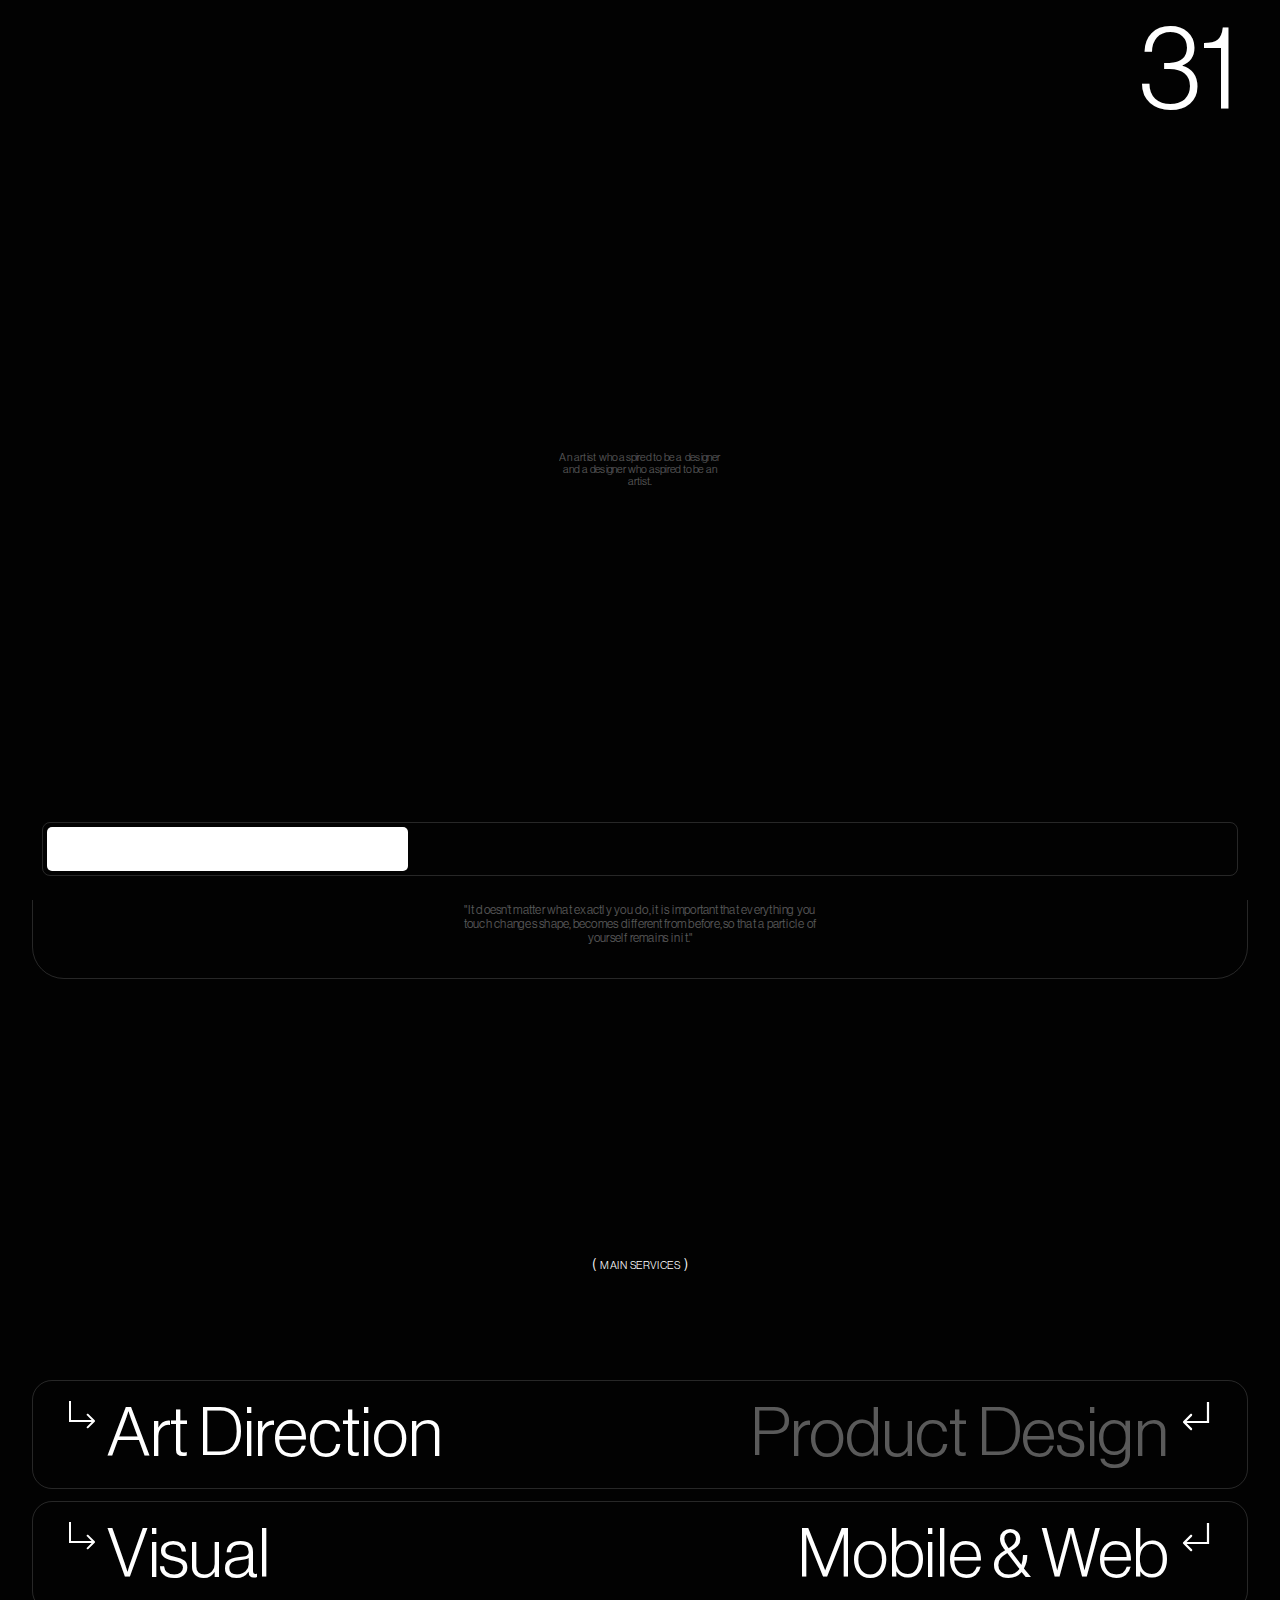
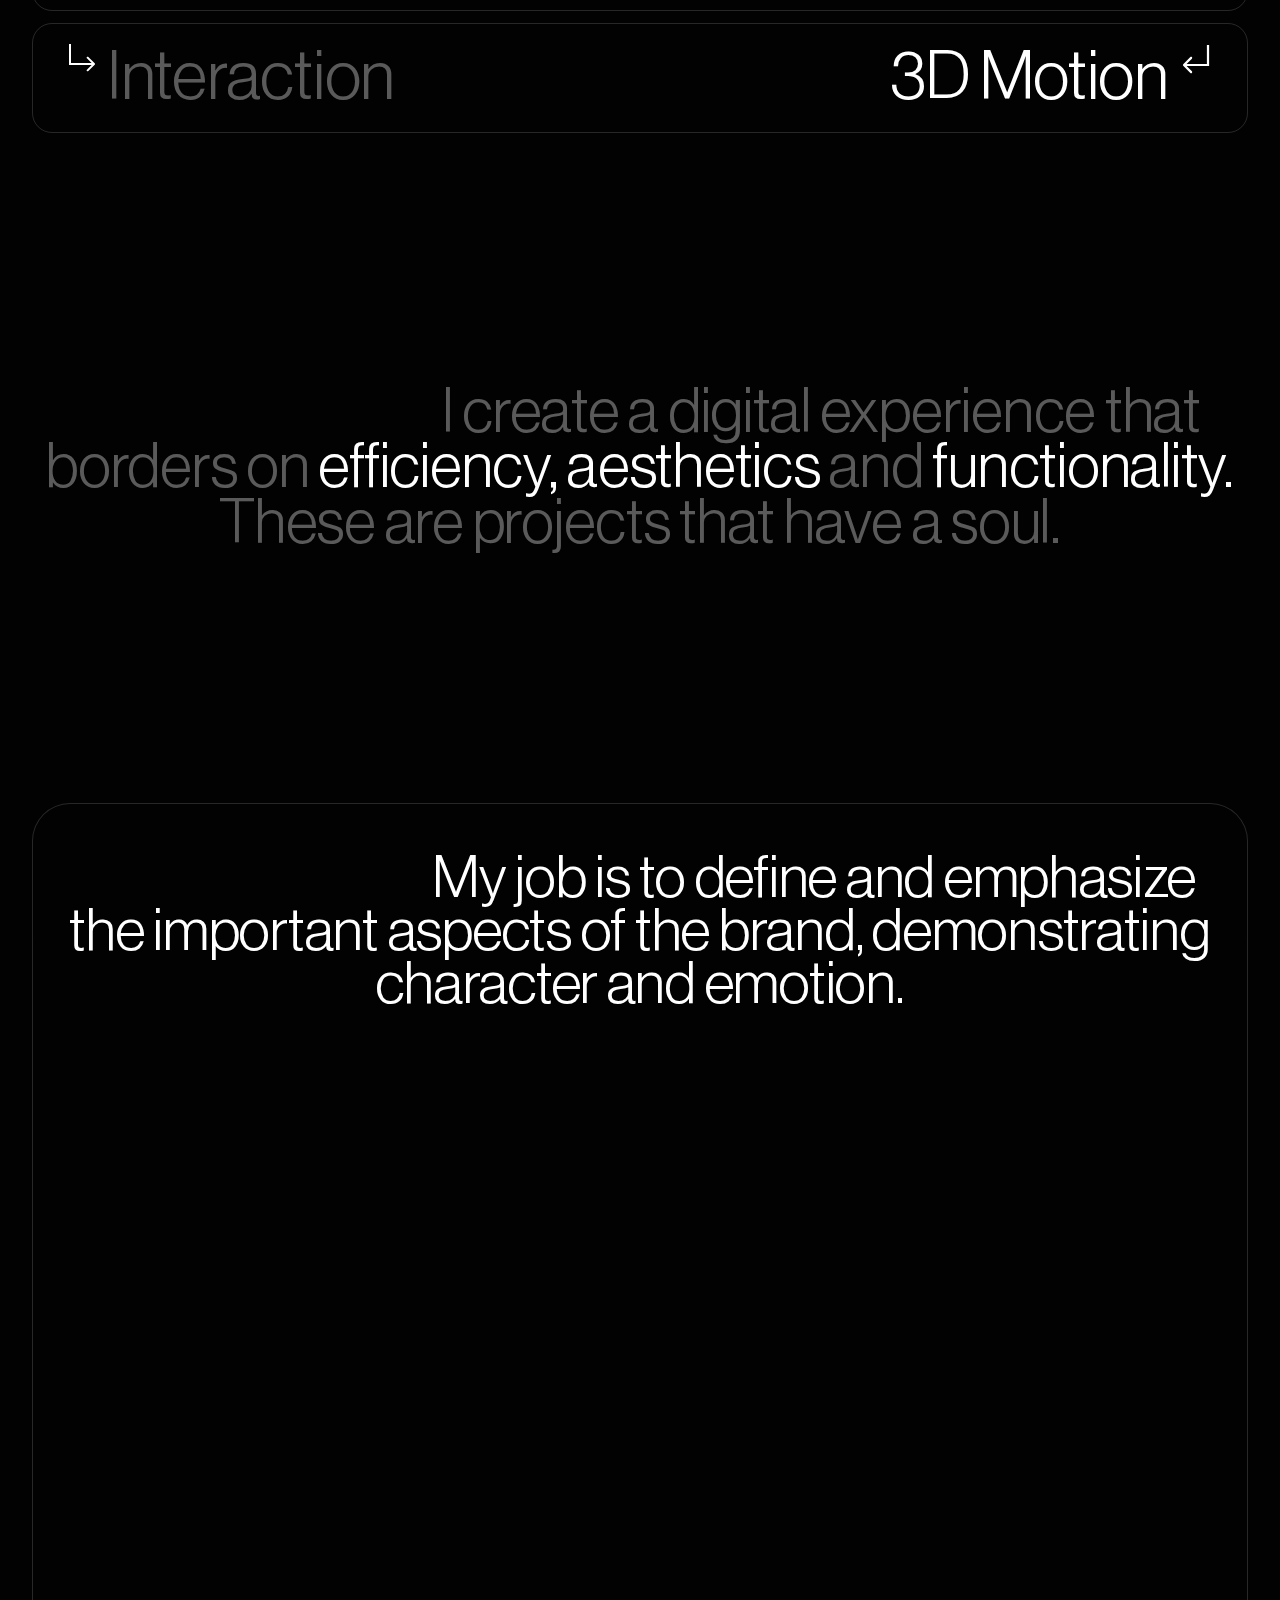
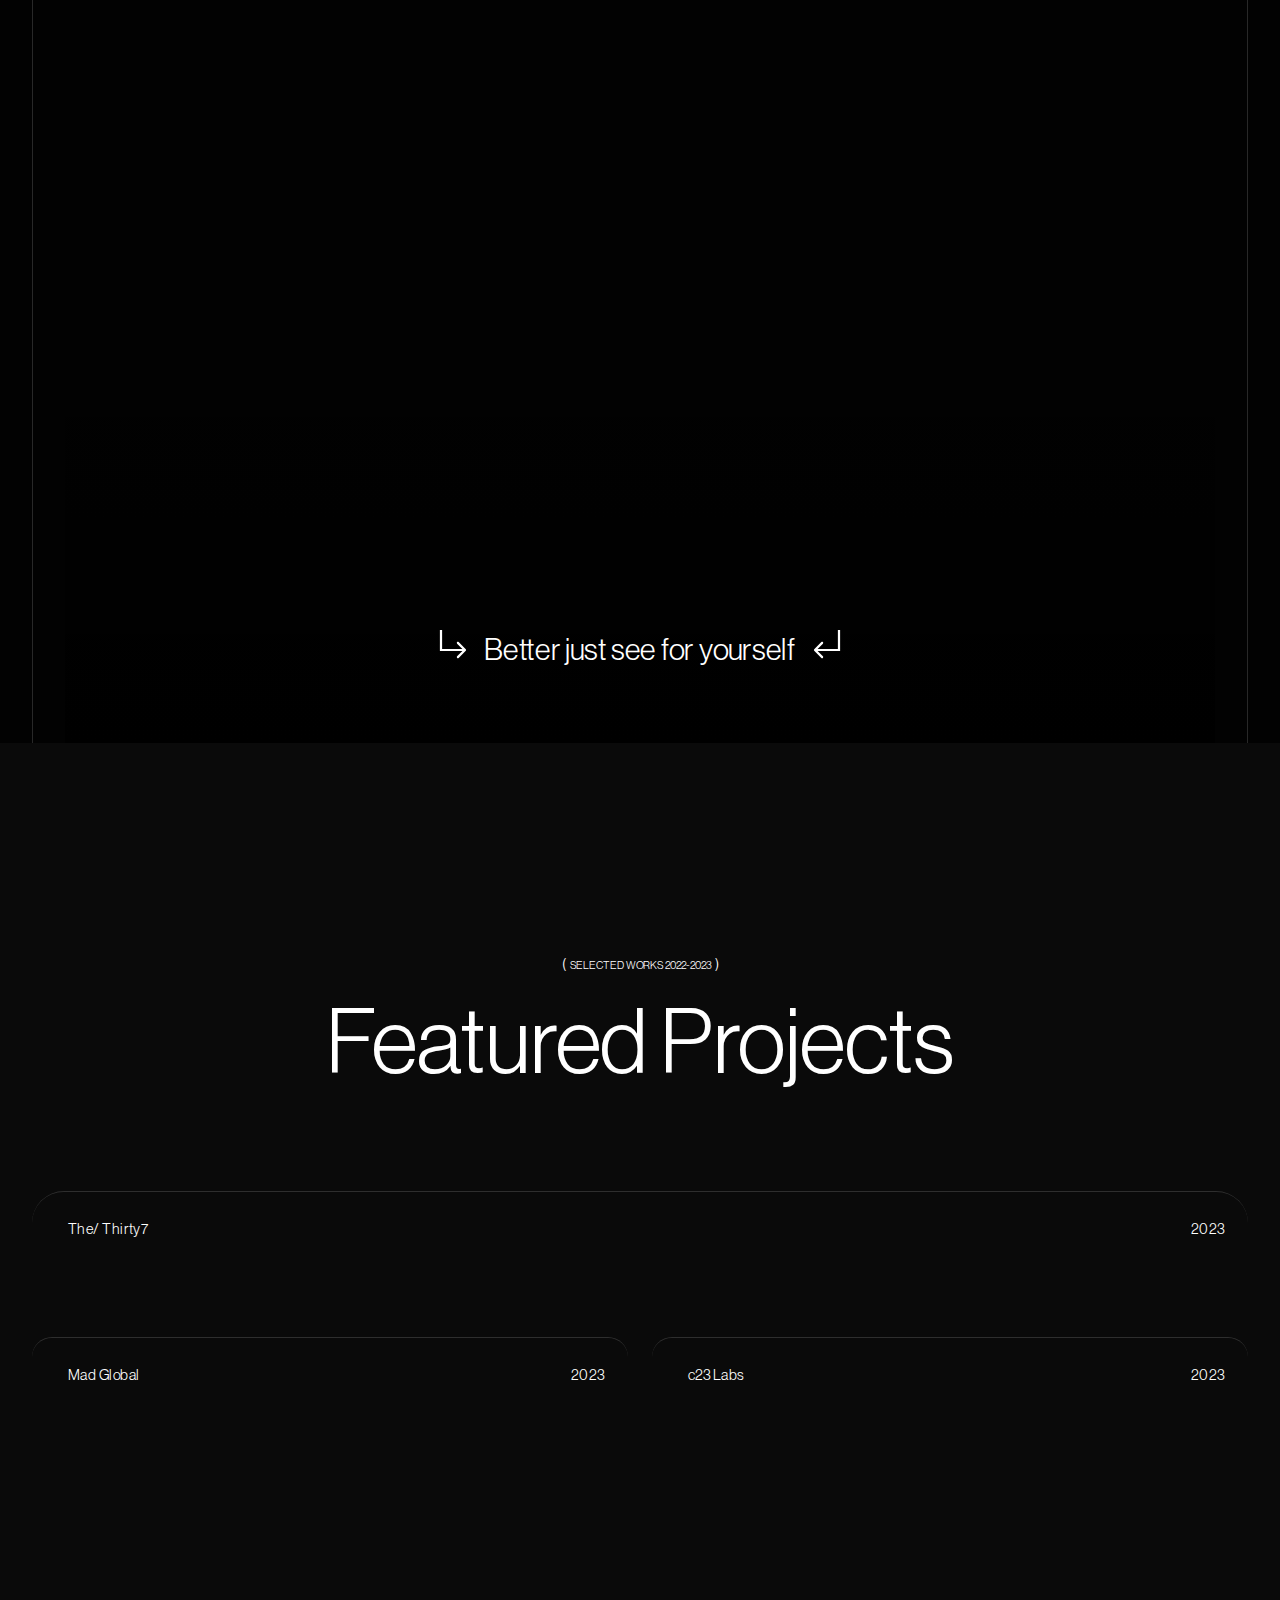
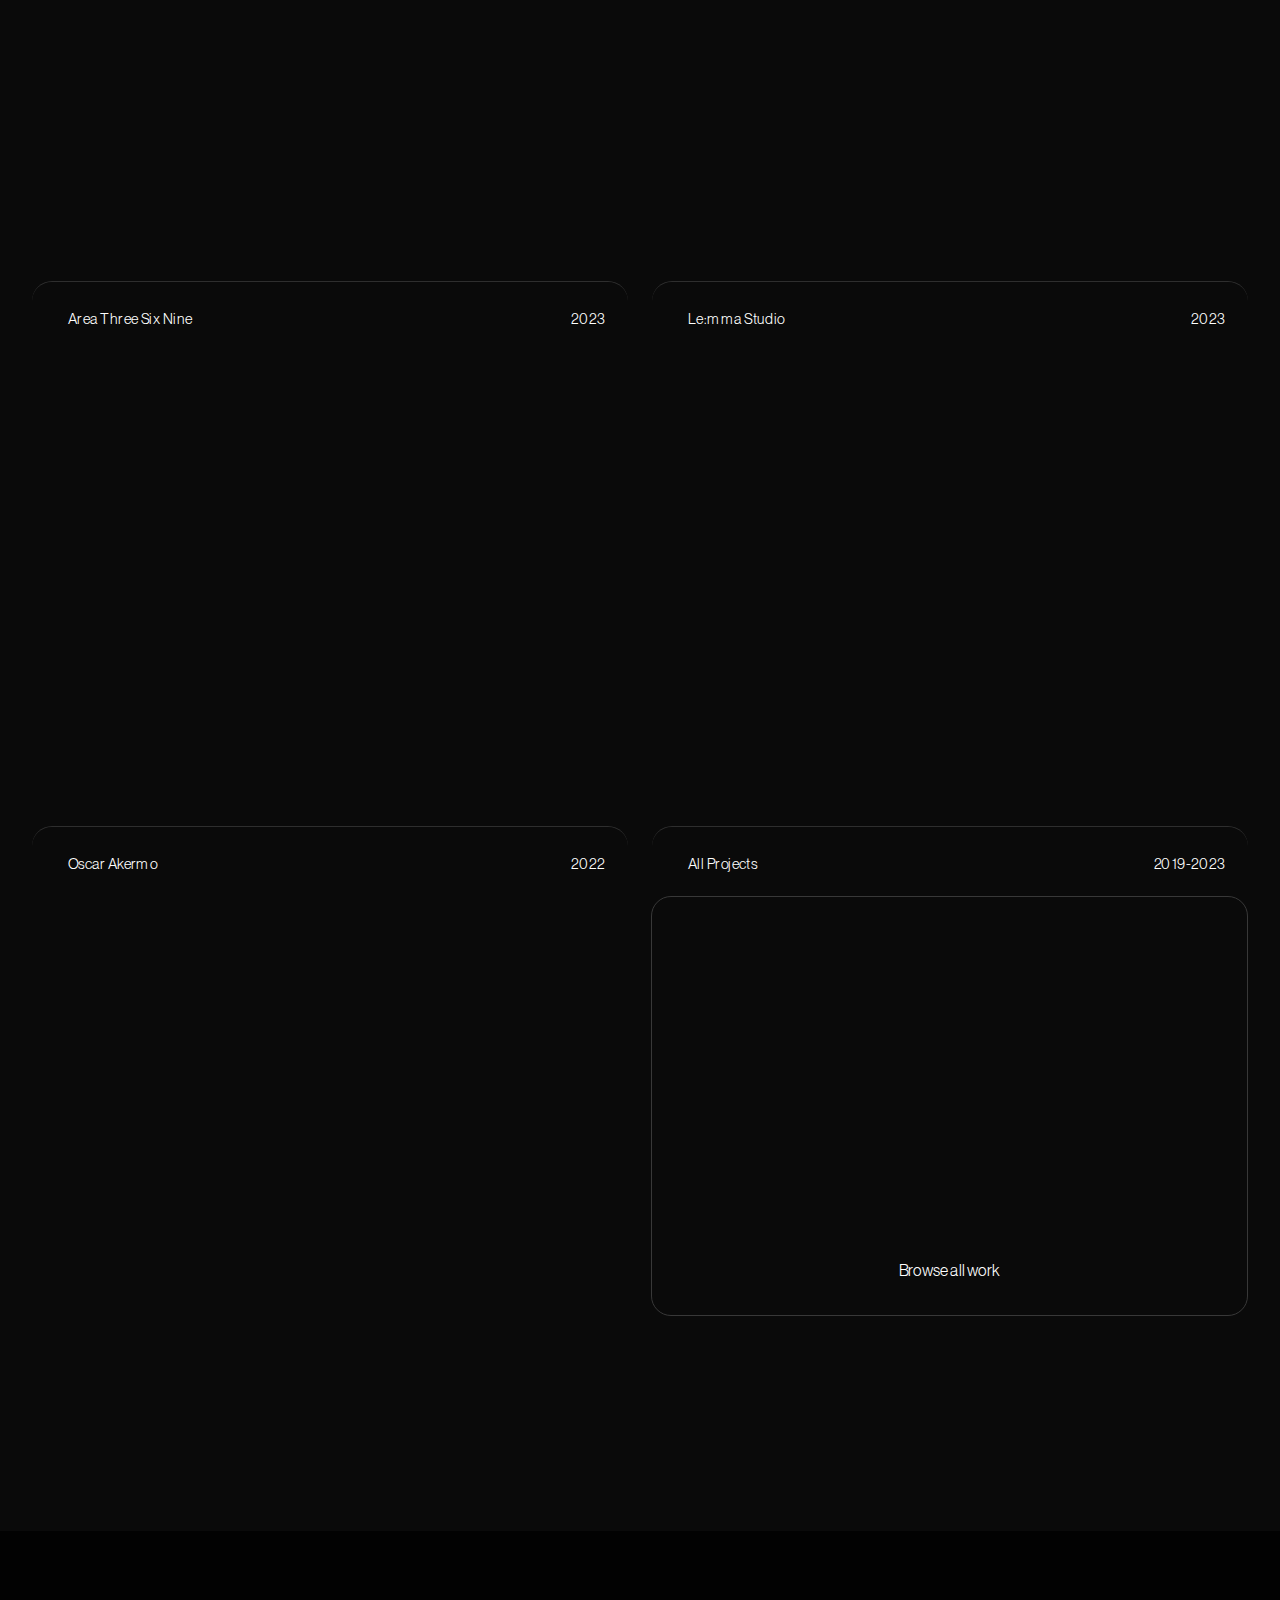
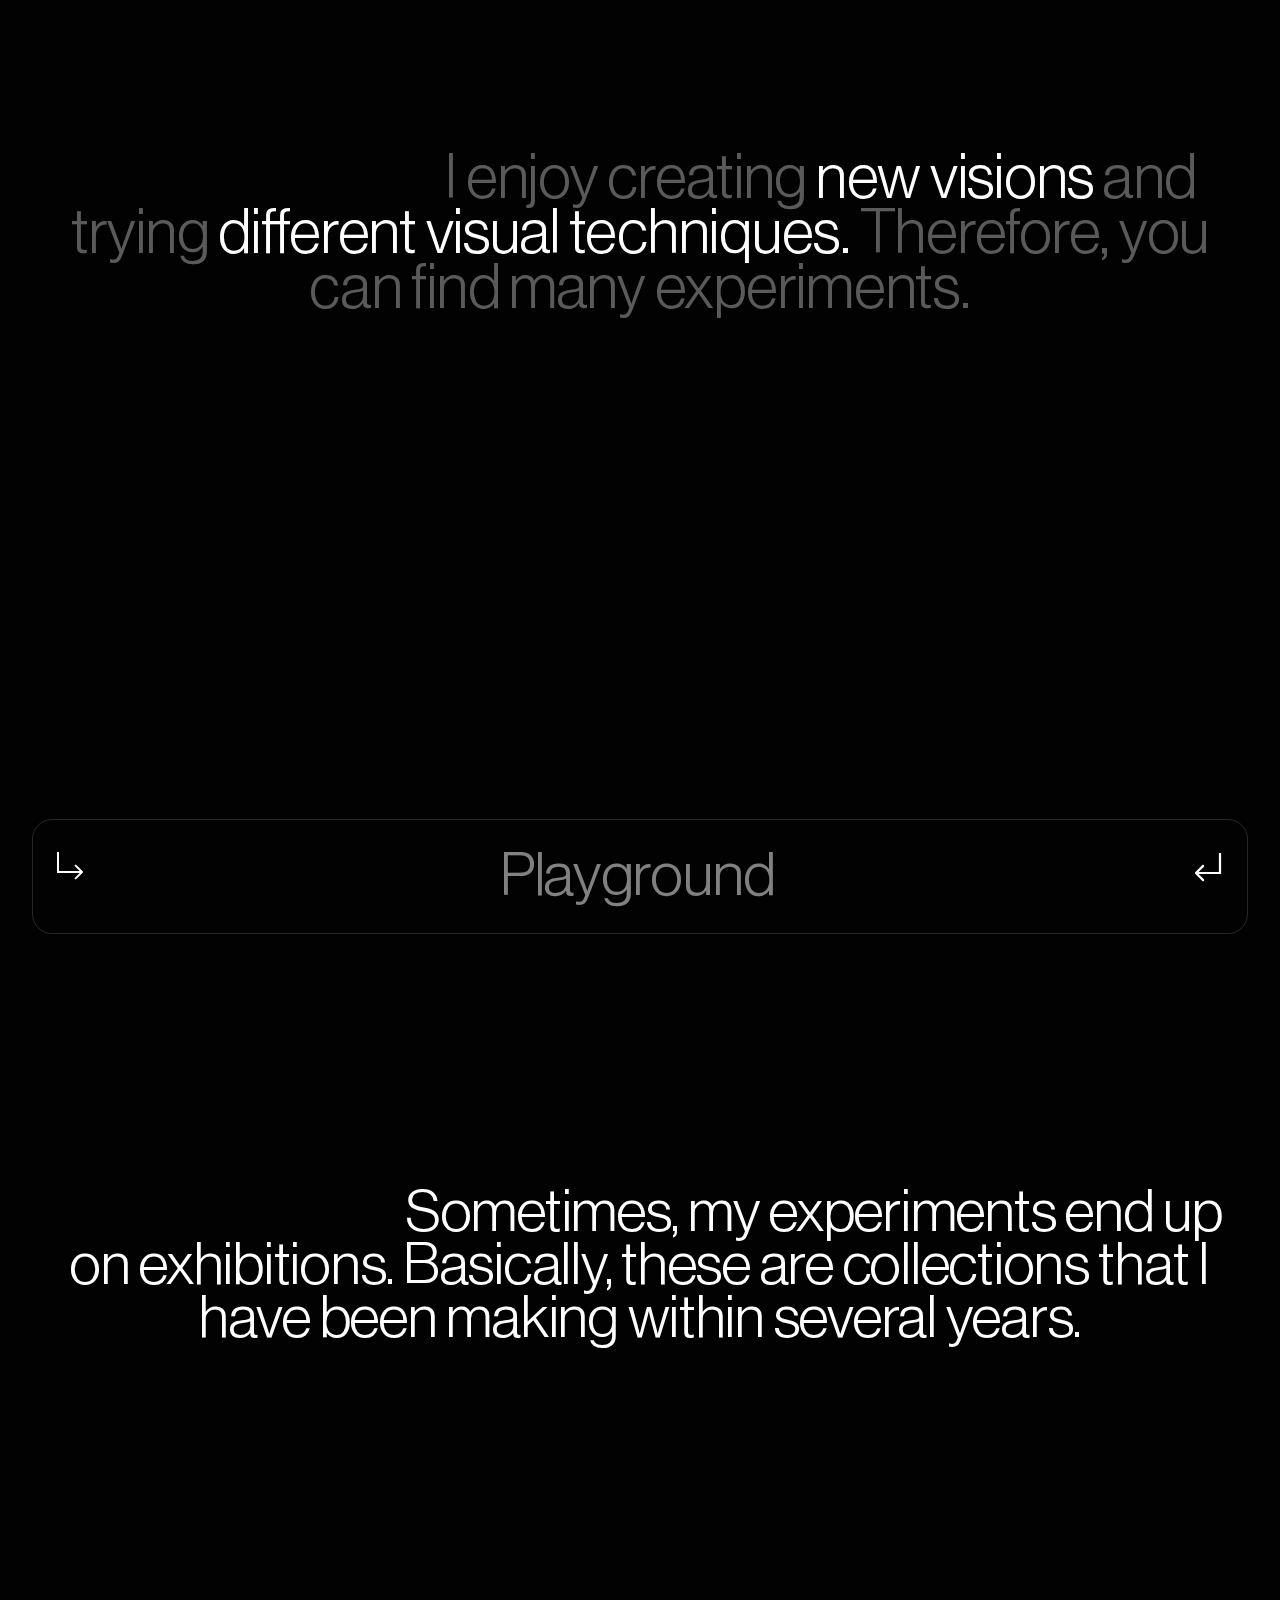
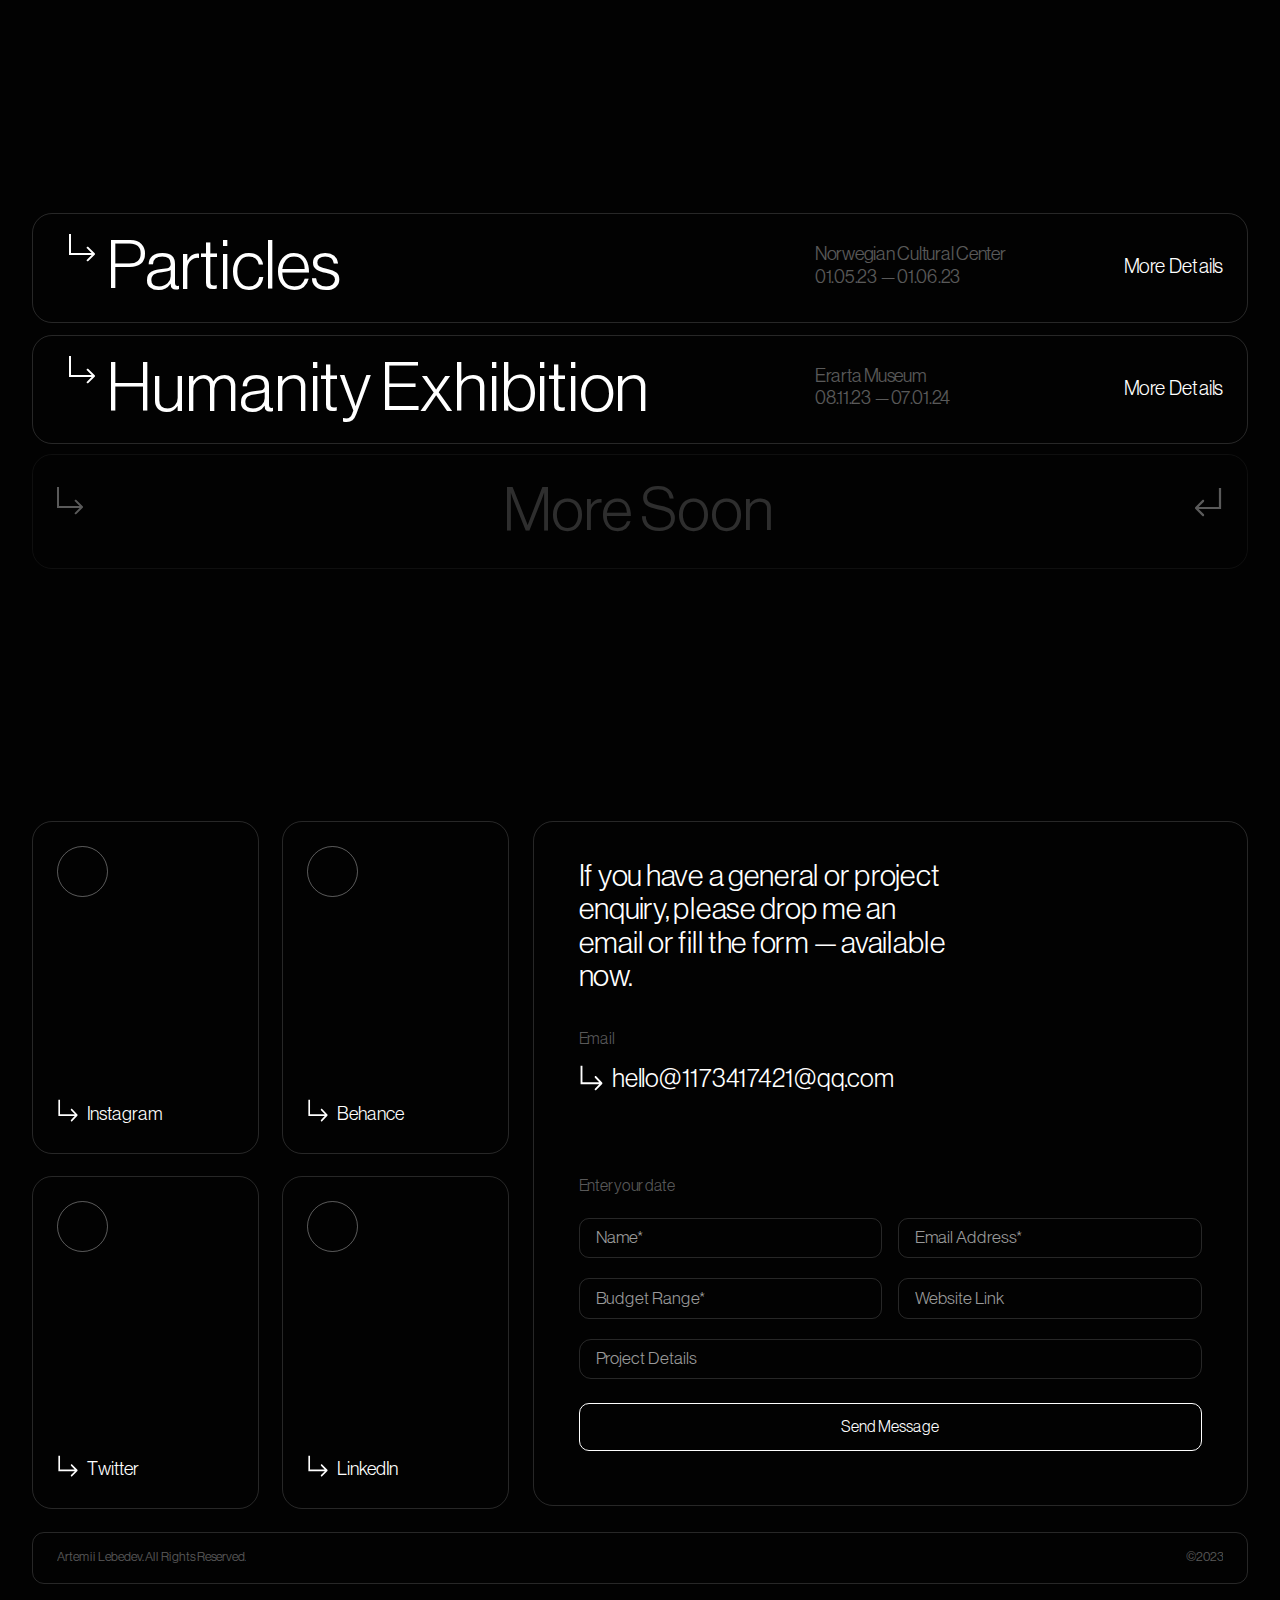
==== index.html @ bb0bfba3 "Update index.html" ====
<!DOCTYPE html><!-- Last Published: Sun Oct 08 2023 16:05:38 GMT+0000 (Coordinated Universal Time) --><html data-wf-domain="" data-wf-page="630534398d947173f92fc560" data-wf-site="630534398d9471ade12fc55f" lang="en"><head><meta charset="utf-8"><title>KUAN — Founder &amp; Art Director Lemma.Studio</title><meta content="Portfolio of Artemii Lebedev, award-winning Designer, Founder &amp; Art Director Lemma.Studio. Product &amp; Visual design, Mobile &amp; Web 2/3.0 projects, Branding, Typography and Animations." name="description"><meta content="Artemii Lebedev — Founder &amp; Art Director Lemma.Studio" property="twitter:title"><meta content="Portfolio of Artemii Lebedev, award-winning Designer, Founder &amp; Art Director Lemma.Studio. Product &amp; Visual design, Mobile &amp; Web 2/3.0 projects, Branding, Typography and Animations." property="twitter:description"><meta content="static/picture/6418878643297f77c444cdea_artemii_lebedev_cover.png" property="twitter:image"><meta content="summary_large_image" name="twitter:card"><meta content="width=device-width, initial-scale=1" name="viewport"><meta content="Xh3WHrLWXyS-XJhpVD51Qtd9Wz9ha3fCUwcvAq6f1-o" name="google-site-verification"><link href="static/css/artemiy-lebedev.webflow.8f33c71df.min.css" rel="stylesheet" type="text/css">
	<script type="text/javascript">!function(o,c){var n=c.documentElement,t=" w-mod-";n.className+=t+"js",("ontouchstart"in o||o.DocumentTouch&&c instanceof DocumentTouch)&&(n.className+=t+"touch")}(window,document);</script><link href="static/picture/64188563f03626ddae65c253_favicon_small.png" rel="shortcut icon" type="image/x-icon"><link href="static/picture/6418859df03626527965c552_favicon_big.png" rel="apple-touch-icon"><style>
  
::-webkit-scrollbar-button {transition: 0ms !important;width: 0px;height: 0px;}
::-webkit-scrollbar-track {background: transparent;}
::-webkit-scrollbar-thumb {-webkit-border-radius: 0px;border-radius: 0px;background: transparent;opacity:0;}
::-webkit-resizer {width: 0px;height: 0px;}
::-webkit-scrollbar {width: 0px;}
  
.cont-link .ex-text{pointer-events:none}

 
</style>
</head><body class="body"><!--<div class="DD"></div>-->
	<div class="glass"></div>
	<div class="music2">
		 <div class="musicjz"><div id="cincopa_eb144d">...</div>
             
		 </div>
	 </div>
	<div class="progress-bar"></div><div class="fullscreen_menu"><div class="wrapper_menu"><div class="list_links"><a href="" aria-current="page" class="mobile_links w-inline-block w--current"><div class="text-block-47">Home</div><div class="text-block-48">01</div></a><a href="work.html" class="mobile_links w-inline-block"><div class="text-block-47">Work</div><div class="text-block-48">02</div></a><a href="awards.html" class="mobile_links w-inline-block"><div class="text-block-47">Awards</div><div class="text-block-48">03</div></a><a href="about.html" class="mobile_links w-inline-block"><div class="text-block-47">About</div><div class="text-block-48">04</div></a><a href="playground.html" class="mobile_links w-inline-block"><div class="text-block-47">Playground</div><div class="text-block-48">05</div></a><a href="https://opensea.io/collection/dispersion-dreams" target="_blank" class="mobile_links w-inline-block"><div class="text-block-47">NFTs</div><div class="text-block-48">06</div></a><a data-w-id="9430ed3b-3495-70af-e575-3d52b6c43157" href="#" class="mobile_links w-inline-block"><div class="text-block-47">Contact</div><div class="text-block-48">07</div></a><a href="artemii-lebedev-insider-subscription.html" class="mobile_links w-inline-block"><div class="text-block-47">Insider Access</div></a></div><div class="email_link"><div class="text-block-50">Enquiries</div><a href="mailto:hello@1173417421@qq.com?subject=Enquiries" class="social_mobile first w-inline-block"><div class="text-block-49 email_address">hello@1173417421@qq.com</div></a></div><div class="socials_mobile"><a href="https://www.behance.net/Artemiylebedev" target="_blank" class="social_mobile first w-inline-block"><div class="text-block-49">Behance</div></a><a href="https://instagram.com/artlebedev.ui/" target="_blank" class="social_mobile w-inline-block"><div class="text-block-49">Instagram</div></a><a href="http://linkedin.com/in/art-lebedev-design/" target="_blank" class="social_mobile w-inline-block"><div class="text-block-49">LinkedIn</div></a><a href="http://twitter.com/ArtemiuLebedev" target="_blank" class="social_mobile w-inline-block"><div class="text-block-49">Twitter</div></a></div></div></div><div class="header" id="topbar" style="position: fixed; top: 28px;"><a data-w-id="eb9f7fb8-9a84-3b95-1828-576fe299e77d" href="" aria-current="page" class="logotype w-inline-block w--current"><div class="text-block first-hover">Kuan Design</div><div class="text-block second-hover">multidisciplinary designer</div><div class="text-block-2">HangZhou, China</div></a><div class="header_links"><a href="" aria-current="page" class="link_header w-inline-block w--current"><div class="header_link">Home,</div></a><a href="work.html" class="link_header w-inline-block"><div class="header_link">Work,</div></a><a href="awards.html" class="link_header w-inline-block"><div class="header_link">Awards,</div></a><a href="about.html" class="link_header w-inline-block"><div class="header_link">About,</div></a><a href="playground.html" class="link_header w-inline-block"><div class="header_link">Playground,</div></a><a href="https://opensea.io/collection/dispersion-dreams" target="_blank" class="link_header w-inline-block"><div class="header_link">NFTs,</div></a><a data-w-id="eb9f7fb8-9a84-3b95-1828-576fe299e791" href="#" class="link_header w-inline-block"><div class="header_link">Contact.</div></a></div><div class="div-block-198"><a href="artemii-lebedev-insider-subscription.html" class="link-block insider-link w-inline-block"><div>Insider Access</div></a></div><div class="div-block-2"><a href="#" class="link-block time w-inline-block"><div data-timezone="America/Los_Angeles" class="location-row"><div class="time-message">Good Day</div><div class="city-time">16<span class="blink">:</span>56 AM</div></div></a></div><div class="mobile_menu"><div class="menu_text">Menu</div><a data-w-id="eb9f7fb8-9a84-3b95-1828-576fe299e7a1" href="#" class="link-block-16 w-inline-block"><div class="top_line"></div><div class="middle_line"></div><div class="bottom_line"></div></a></div></div><div class="contact_window"><div class="wrapper_window"><div class="div-block-161"><div class="text-block-71">Contact</div><a data-w-id="edaf289b-d87b-81fc-50b4-4ca7a17662c8" href="#" class="link-block-22 w-inline-block"><img src="static/picture/64174f106c79a87b71b4fc3f_close.svg" loading="lazy" alt="Cross icon. White." class="image-60"></a></div><div class="div-block-160"><div class="div-block-159"><div class="text-block-70">Let&#x27;s build the future together</div></div><div class="form-block contact_window_form w-form"><form id="wf-form-Enquiry-Form-Window" name="wf-form-Enquiry-Form-Window" data-name="Enquiry Form Window" method="get" data-wf-page-id="630534398d947173f92fc560" data-wf-element-id="edaf289b-d87b-81fc-50b4-4ca7a17662cf"><div class="text-block-58">Enter your data</div><div class="fields flexbox"><input type="text" class="text-field w-input" maxlength="256" name="Name" data-name="Name" placeholder="Name*" id="Name-Window" required=""><input type="email" class="text-field last w-input" maxlength="256" name="Email" data-name="Email" placeholder="Email Address*" id="Email-Window" required=""></div><div class="fields flexbox"><input type="text" class="text-field w-input" maxlength="256" name="Budget" data-name="Budget" placeholder="Budget Range*" id="Budget-Window" required=""><input type="text" class="text-field last w-input" maxlength="256" name="Website-Link" data-name="Website Link" placeholder="Website Link" id="Website-Link-Window"></div><div class="fields flexbox"><input type="text" class="text-field full w-input" maxlength="256" name="Project-Details" data-name="Project Details" placeholder="Project Details" id="Project-Details-Window"></div><input type="submit" value="Send Message" data-wait="Please wait..." class="submit-button w-button"><div class="div-block-163"><div class="text-block-72">By filling out this form you agree to <a href="privacy-policy.html" target="_blank" class="privacy_link"><span class="text-span-6">Privacy Policy.</span></a></div></div><div class="or_div"><div class="text-block-74">or</div></div><div class="div-block-185"><a data-w-id="edaf289b-d87b-81fc-50b4-4ca7a17662e4" href="mailto:hello@1173417421@qq.com?subject=Project%20Enquiry" class="email_link_window w-inline-block"><div class="div-block-162"><img alt="Curved arrow, white, flooded color." loading="lazy" src="static/picture/64162fb7826a4214b6e53110_arrow_left.svg"></div><div class="text-block-73">hello@1173417421@qq.com</div></a></div></form><div class="success-message w-form-done"><div class="text-block-62">Thank you! Your submission has been received!</div></div><div class="error-message w-form-fail"><div class="text-block-64">Oops! Something went wrong while submitting the form.</div></div></div></div></div></div><div data-w-id="6d17b75e-dac2-8ba1-f3dc-9a1f836a9b39" class="preloader_main"><div class="wrapper_preloader"><div class="percent_number"><div class="count">100</div></div><div class="div-block-186"><div class="flexbox bottom"><div class="wrapper_captions"><div class="text-block-81">An artist who aspired to be a designer <br>and a designer who aspired to be an artist.</div></div></div></div><div class="bg_loader_bar"><div data-w-id="6d17b75e-dac2-8ba1-f3dc-9a1f836a9b46" class="loader_bar"></div></div></div></div><div id="lenis" data-w-id="8a08806e-e520-8e79-2074-f5c1132463ce" class="main"><div><div class="hero_section"><div class="wrapper hero-wrapper"><div class="border_big"><div class="wrapper_inside_border"><div class="caption_small"><div class="services"><div class="text-block-5"><span class="text-span">(</span> FOLIO 2024 SINCE 2019 ©<span class="text-span-2">)</span></div></div></div><div class="hero_heading"><h1 class="h1">Kuan Design</h1></div><div class="div-block-128"><div class="graphic_hero"><div class="lottie-animation" data-w-id="556f85dc-c5a9-4a48-1005-e225791d9894" data-animation-type="lottie" data-src="https://uploads-ssl.webflow.com/630534398d9471ade12fc55f/64138dbbac9bda83c0e65531_Flower%20Hero.json" data-loop="1" data-direction="1" data-autoplay="1" data-is-ix2-target="0" data-renderer="svg" data-duration="0"></div></div></div><div class="flexbox bottom"><div class="wrapper_captions"><div class="text-block-81 home_description">&quot;It doesn’t matter what exactly you do, it is important that everything you touch changes shape, becomes different from before, so that a particle of yourself remains in it.&quot;</div></div></div></div></div></div></div></div><div><div class="services_main"><div class="wrapper"><div class="div-block-14"><div class="services"><div class="text-block-5"><span class="text-span">(</span> main services<span class="text-span-2">)</span></div></div><div class="flexbox services_list"><div class="flexbox borderds_line"><div class="arrow_cr"><img src="static/picture/6415ccaf21beab20d9be708d_ArrowRight.svg" loading="lazy" alt="Curved arrow, white, flooded color."></div><div class="left_txt"><div class="large_txt">Art Direction</div></div><div class="right_txt"><div class="large_txt opacity_text">Product Design</div></div><div class="arrow_cr"><img src="static/picture/6419bdabd305bd25aa938558_arrow_right.svg" loading="lazy" alt="Curved arrow, white, flooded color."></div></div><div class="flexbox borderds_line"><div class="arrow_cr"><img src="static/picture/6415ccaf21beab20d9be708d_ArrowRight.svg" loading="lazy" alt="Curved arrow, white, flooded color."></div><div class="left_txt"><div class="large_txt">Visual</div></div><div class="right_txt"><div class="large_txt">Mobile &amp; Web </div></div><div class="arrow_cr"><img src="static/picture/6419bdabd305bd25aa938558_arrow_right.svg" loading="lazy" alt="Curved arrow, white, flooded color."></div></div><div class="flexbox borderds_line"><div class="arrow_cr"><img src="static/picture/6415ccaf21beab20d9be708d_ArrowRight.svg" loading="lazy" alt="Curved arrow, white, flooded color."></div><div class="left_txt"><div class="large_txt opacity_text">Interaction</div></div><div class="right_txt"><div class="large_txt">3D Motion</div></div><div class="arrow_cr"><img src="static/picture/6419bdabd305bd25aa938558_arrow_right.svg" loading="lazy" alt="Curved arrow, white, flooded color."></div></div></div></div></div></div></div><div><div class="caption_explain"><div class="wrapper"><div class="indent_txt"><span class="text-span-3">I create a digital experience that borders on </span>efficiency, aesthetics <span class="text-span-4">and</span> functionality. <span class="text-span-5">These are projects that have a soul.</span></div></div></div></div><div><div class="creative_hand"><div class="wrapper hand_wrapper"><div class="border_hand"><div class="indent_txt less">My job is to define and emphasize the important aspects of the brand, demonstrating character and emotion.</div><div class="large_img"><img src="static/picture/6415ce7557aec2d2cbbec489_Hand3D-min.webp" loading="lazy" sizes="(max-width: 479px) 85vw, 100vw" srcset="static/picture/6415ce7557aec2d2cbbec489_Hand3D-min-p-500.webp 500w, static/picture/6415ce7557aec2d2cbbec489_Hand3D-min-p-800.webp 800w, static/picture/6415ce7557aec2d2cbbec489_Hand3D-min-p-1080.webp 1080w, static/picture/6415ce7557aec2d2cbbec489_Hand3D-min-p-1600.webp 1600w, static/picture/6415ce7557aec2d2cbbec489_Hand3D-min-p-2000.webp 2000w, static/picture/6415ce7557aec2d2cbbec489_Hand3D-min-p-2600.webp 2600w, static/picture/6415ce7557aec2d2cbbec489_Hand3D-min.webp 3200w" alt="3D Distortion Hand with Bees, Custom Render" class="image-53"></div><div class="bottom_content"><div class="txt_bottom"><div class="flexbox middle_align"><div data-w-id="024bc27a-e79b-2f11-febb-01b0e9838a58" class="anchor_link"><div data-w-id="5e4299dd-c054-dab4-d4d5-74de25b02f36" class="div-block-191"><img src="static/picture/64162fb7826a4214b6e53110_arrow_left.svg" loading="lazy" alt="Curved arrow, white, flooded color."></div><div class="text-block-52">Better just see for yourself</div><div data-w-id="4b39fcce-c2de-1f0f-79d1-d419c61ee6bf" class="div-block-192"><img src="static/picture/6419bdabd305bd25aa938558_arrow_right.svg" loading="lazy" alt="Curved arrow, white, flooded color."></div></div></div></div><div class="overlay_bottom"></div></div></div></div></div></div><div><div class="featured_projects"><div class="wrapper projects_wrapper"><div class="featured_padding"><div class="flexbox middle_align vertical"><div class="text-block-5"><span class="text-span">(</span> selected works 2022-2023<span class="text-span-2">)</span></div><h2 class="h2">Featured Projects</h2></div></div><div class="project_grid"><div class="project big"><div class="border_main"><div class="name_date"><div class="flexbox center_align"><div class="flexbox center_align"><a href="https://www.behance.net/gallery/172237175/The-Thirty7" target="_blank" class="flex_link w-inline-block"><div class="arrow_icon"><img src="static/picture/64162aa5c7afb7bb5a60e7e6_Arrow_Cases.svg" loading="lazy" alt="Curved arrow, white, flooded color."></div><div class="title_project">The/ Thirty7</div></a></div><div class="dates_right"><div class="title_project">2023</div></div></div></div><a href="https://www.behance.net/gallery/172237175/The-Thirty7" target="_blank" class="project_cover w-inline-block"><img src="static/picture/64a5b1e64652eb9b7f4ae8b4_tt_7.webp" loading="lazy" sizes="(max-width: 479px) 93vw, (max-width: 767px) 96vw, (max-width: 991px) 95vw, 99vw" srcset="static/picture/64a5b1e64652eb9b7f4ae8b4_tt_7-p-500.webp 500w, static/picture/64a5b1e64652eb9b7f4ae8b4_tt_7-p-800.webp 800w, static/picture/64a5b1e64652eb9b7f4ae8b4_tt_7-p-1080.webp 1080w, static/picture/64a5b1e64652eb9b7f4ae8b4_tt_7-p-1600.webp 1600w, static/picture/64a5b1e64652eb9b7f4ae8b4_tt_7-p-2000.webp 2000w, static/picture/64a5b1e64652eb9b7f4ae8b4_tt_7-p-2600.webp 2600w, static/picture/64a5b1e64652eb9b7f4ae8b4_tt_7-p-3200.webp 3200w, static/picture/64a5b1e64652eb9b7f4ae8b4_tt_7.webp 3274w" alt="The/ Thirty7 Website Design &amp; Development" class="project_img"></a></div></div><div class="_2_column"><div class="flexbox projects_line"><div class="project medium left"><div class="border_main medium"><div class="name_date"><div class="flexbox center_align"><div class="flexbox center_align"><a href="https://www.behance.net/gallery/176455651/Mad-Global" target="_blank" class="flex_link w-inline-block"><div class="arrow_icon"><img src="static/picture/64162aa5c7afb7bb5a60e7e6_Arrow_Cases.svg" loading="lazy" alt="Curved arrow, white, flooded color."></div><div class="title_project">Mad Global</div></a></div><div class="dates_right"><div class="title_project">2023</div></div></div></div><a href="https://www.behance.net/gallery/176455651/Mad-Global" target="_blank" class="project_cover medium w-inline-block"><img src="static/picture/64d11fad2f1510e706722799_CoverMad.jpg" loading="lazy" sizes="(max-width: 479px) 93vw, (max-width: 991px) 46vw, 50vw" srcset="static/picture/64d11fad2f1510e706722799_CoverMad-p-500.jpg 500w, static/picture/64d11fad2f1510e706722799_CoverMad-p-800.jpg 800w, static/picture/64d11fad2f1510e706722799_CoverMad-p-1080.jpg 1080w, static/picture/64d11fad2f1510e706722799_CoverMad.jpg 1480w" alt="Mad Global Website Design, Development, 3D Design" class="project_img"></a></div></div><div class="project medium right"><div class="border_main medium"><div class="name_date"><div class="flexbox center_align"><div class="flexbox center_align"><a href="https://www.behance.net/gallery/174029677/c23-Labs" target="_blank" class="flex_link w-inline-block"><div class="arrow_icon"><img src="static/picture/64162aa5c7afb7bb5a60e7e6_Arrow_Cases.svg" loading="lazy" alt="Curved arrow, white, flooded color."></div><div class="title_project">c23 Labs</div></a></div><div class="dates_right"><div class="title_project">2023</div></div></div></div><a href="https://www.behance.net/gallery/174029677/c23-Labs" target="_blank" class="project_cover medium w-inline-block"><img src="static/picture/64a5b1ea57cf0ebd6b9294be_c23_labs.webp" loading="lazy" sizes="(max-width: 479px) 93vw, (max-width: 991px) 46vw, 50vw" srcset="static/picture/64a5b1ea57cf0ebd6b9294be_c23_labs-p-500.webp 500w, static/picture/64a5b1ea57cf0ebd6b9294be_c23_labs-p-800.webp 800w, static/picture/64a5b1ea57cf0ebd6b9294be_c23_labs-p-1080.webp 1080w, static/picture/64a5b1ea57cf0ebd6b9294be_c23_labs.webp 1612w" alt="c23 Labs Branding, Visual Identity, Social Media, Website." class="project_img"></a></div></div></div></div><div class="_2_column"><div class="flexbox projects_line"><div class="project medium left"><div class="border_main medium"><div class="name_date"><div class="flexbox center_align"><div class="flexbox center_align"><a href="https://www.behance.net/gallery/168029869/AREA-THREE-SIX-NINE" target="_blank" class="flex_link w-inline-block"><div class="arrow_icon"><img src="static/picture/64162aa5c7afb7bb5a60e7e6_Arrow_Cases.svg" loading="lazy" alt="Curved arrow, white, flooded color."></div><div class="title_project">Area Three Six Nine</div></a></div><div class="dates_right"><div class="title_project">2023</div></div></div></div><a href="https://www.behance.net/gallery/168029869/AREA-THREE-SIX-NINE" target="_blank" class="project_cover medium w-inline-block"><img src="static/picture/647cc7f2453e74b20cfcb74b_Area369_featured(1).webp" loading="lazy" sizes="(max-width: 479px) 93vw, (max-width: 991px) 46vw, 50vw" srcset="static/picture/647cc7f2453e74b20cfcb74b_Area369_featured(1)-p-500.webp 500w, static/picture/647cc7f2453e74b20cfcb74b_Area369_featured(1)-p-800.webp 800w, static/picture/647cc7f2453e74b20cfcb74b_Area369_featured(1)-p-1080.webp 1080w, static/picture/647cc7f2453e74b20cfcb74b_Area369_featured(1).webp 1516w" alt="Area Three Six Nine, Branding featured project, 2023." class="project_img"></a></div></div><div class="project medium right"><div class="border_main medium"><div class="name_date"><div class="flexbox center_align"><div class="flexbox center_align"><a href="https://www.behance.net/gallery/163691703/Lemma-Studio" target="_blank" class="flex_link w-inline-block"><div class="arrow_icon"><img src="static/picture/64162aa5c7afb7bb5a60e7e6_Arrow_Cases.svg" loading="lazy" alt="Curved arrow, white, flooded color."></div><div class="title_project">Le:mma Studio</div></a></div><div class="dates_right"><div class="title_project">2023</div></div></div></div><a href="https://www.behance.net/gallery/163691703/Lemma-Studio" target="_blank" class="project_cover medium w-inline-block"><img src="static/picture/641615e057aec22afdc4ad1b_Lemma.webp" loading="lazy" sizes="(max-width: 479px) 93vw, (max-width: 991px) 46vw, 50vw" srcset="static/picture/641615e057aec22afdc4ad1b_Lemma-p-500.webp 500w, static/picture/641615e057aec22afdc4ad1b_Lemma-p-800.webp 800w, static/picture/641615e057aec22afdc4ad1b_Lemma-p-1080.webp 1080w, static/picture/641615e057aec22afdc4ad1b_Lemma-p-1600.webp 1600w, static/picture/641615e057aec22afdc4ad1b_Lemma-p-2000.webp 2000w, static/picture/641615e057aec22afdc4ad1b_Lemma.webp 3032w" alt="Le:mma Studio, cover, 3D custom render on rocks." class="project_img"></a></div></div></div></div><div class="_2_column"><div class="flexbox projects_line"><div class="project medium left"><div class="border_main medium"><div class="name_date"><div class="flexbox center_align"><div class="flexbox center_align"><a href="https://www.behance.net/gallery/148653171/Oscar-Akermo-Portfolio" target="_blank" class="flex_link w-inline-block"><div class="arrow_icon"><img src="static/picture/64162aa5c7afb7bb5a60e7e6_Arrow_Cases.svg" loading="lazy" alt="Curved arrow, white, flooded color."></div><div class="title_project">Oscar Akermo</div></a></div><div class="dates_right"><div class="title_project">2022</div></div></div></div><a href="https://www.behance.net/gallery/148653171/Oscar-Akermo-Portfolio" target="_blank" class="project_cover medium w-inline-block"><img src="static/picture/64165f30f4c83fc9bffb19a0_OscarAkermo.webp" loading="lazy" sizes="(max-width: 479px) 93vw, (max-width: 991px) 46vw, 50vw" srcset="static/picture/64165f30f4c83fc9bffb19a0_OscarAkermo-p-500.webp 500w, static/picture/64165f30f4c83fc9bffb19a0_OscarAkermo-p-800.webp 800w, static/picture/64165f30f4c83fc9bffb19a0_OscarAkermo-p-1080.webp 1080w, static/picture/64165f30f4c83fc9bffb19a0_OscarAkermo.webp 1516w" alt="Oscar Akermo website, Macbook on rock, custom render" class="project_img"></a></div></div><div class="project medium right"><div class="border_main medium"><div class="name_date"><div class="flexbox center_align"><div class="flexbox center_align"><a href="#" class="flex_link w-inline-block"><div class="arrow_icon"><img src="static/picture/64162aa5c7afb7bb5a60e7e6_Arrow_Cases.svg" loading="lazy" alt="Curved arrow, white, flooded color."></div><div class="title_project">All Projects</div></a></div><div class="dates_right"><div class="title_project">2019-2023</div></div></div></div><div class="project_cover all_projects"><div class="plus_icon"><a data-w-id="1914d2ab-74e6-80cc-7896-05020752b9dc" href="work.html" class="link-block-17 w-inline-block"><img src="static/picture/64161aa6fbe89fdd5ea6f5a7_plus.svg" loading="lazy" alt="Plus white icon, filled"></a></div><a href="work.html" class="browse_all w-inline-block"><div class="text-block-53">Browse all work</div></a></div></div></div></div></div></div></div></div></div><div><div class="archive"><div class="wrapper"><div class="indent_txt"><span class="text-span-3">I enjoy creating </span><span>new visions</span><span class="text-span-3"> and trying </span>different visual techniques.<span class="text-span-3"> Therefore, you can find many experiments.</span></div><div class="archive_grid"><div class="_4_column"><div class="flexbox archive_grid"><div class="project small"><div class="border_main medium archive_borders"><div class="name_date archive_info"><div class="flexbox center_align"><div class="flexbox center_align"><div class="title_project archive_number">01</div></div><div class="dates_right"><div class="title_project">2023</div></div></div></div><div class="project_cover archive_img"><img src="static/picture/6310ecb3e2d974be9ce7de98_6(1).jpg" loading="lazy" sizes="(max-width: 479px) 46vw, (max-width: 767px) 23vw, (max-width: 991px) 22vw, 25vw" srcset="static/picture/6310ecb3e2d974be9ce7de98_6(1)-p-500.jpg 500w, static/picture/6310ecb3e2d974be9ce7de98_6(1)-p-800.jpg 800w, static/picture/6310ecb3e2d974be9ce7de98_6(1)-p-1080.jpg 1080w, static/picture/6310ecb3e2d974be9ce7de98_6(1)-p-1600.jpg 1600w, static/picture/6310ecb3e2d974be9ce7de98_6(1)-p-2000.jpg 2000w, static/picture/6310ecb3e2d974be9ce7de98_6(1).jpg 2552w" alt="Humanity Collection, 10" class="project_img"></div></div></div><div class="project small"><div class="border_main medium archive_borders"><div class="name_date archive_info"><div class="flexbox center_align"><div class="flexbox center_align"><div class="title_project archive_number">01</div></div><div class="dates_right"><div class="title_project">2023</div></div></div></div><div class="project_cover archive_img"><img src="static/picture/63aab603dd1279355bc88113_BeCreative-Case(1).webp" loading="lazy" sizes="(max-width: 479px) 46vw, (max-width: 767px) 23vw, (max-width: 991px) 22vw, 25vw" srcset="static/picture/63aab603dd1279355bc88113_BeCreative-Case(1)-p-500.webp 500w, static/picture/63aab603dd1279355bc88113_BeCreative-Case(1)-p-800.webp 800w, static/picture/63aab603dd1279355bc88113_BeCreative-Case(1).webp 1516w" alt="" class="project_img"></div></div></div><div class="project small"><div class="border_main medium archive_borders"><div class="name_date archive_info"><div class="flexbox center_align"><div class="flexbox center_align"><div class="title_project archive_number">01</div></div><div class="dates_right"><div class="title_project">2023</div></div></div></div><div class="project_cover archive_img"><img src="static/picture/631098e88e12aaf5a602e0d9_5.webp" loading="lazy" sizes="(max-width: 479px) 46vw, (max-width: 767px) 23vw, (max-width: 991px) 22vw, 25vw" srcset="static/picture/631098e88e12aaf5a602e0d9_5-p-500.webp 500w, static/picture/631098e88e12aaf5a602e0d9_5-p-800.webp 800w, static/picture/631098e88e12aaf5a602e0d9_5-p-1080.webp 1080w, static/picture/631098e88e12aaf5a602e0d9_5-p-1600.webp 1600w, static/picture/631098e88e12aaf5a602e0d9_5-p-2000.webp 2000w, static/picture/631098e88e12aaf5a602e0d9_5.webp 2560w" alt="3D Art, custom render. Flower in the space." class="project_img"></div></div></div><div class="project small last"><div class="border_main medium archive_borders"><div class="name_date archive_info"><div class="flexbox center_align"><div class="flexbox center_align"><div class="title_project archive_number">01</div></div><div class="dates_right"><div class="title_project">2023</div></div></div></div><div class="project_cover archive_img"><img src="static/picture/64166108c7afb7528264b640_Luma_Archive.png" loading="lazy" sizes="(max-width: 479px) 46vw, (max-width: 767px) 23vw, (max-width: 991px) 22vw, 25vw" srcset="static/picture/64166108c7afb7528264b640_Luma_Archive-p-500.png 500w, static/picture/64166108c7afb7528264b640_Luma_Archive-p-800.png 800w, static/picture/64166108c7afb7528264b640_Luma_Archive-p-1080.png 1080w, static/picture/64166108c7afb7528264b640_Luma_Archive-p-1600.png 1600w, static/picture/64166108c7afb7528264b640_Luma_Archive.png 2160w" alt="Luma Website concept, mobile views. x2 Iphones Dark theme &amp; Light theme" class="project_img"></div></div></div></div></div><div class="div-block-135"><a href="playground.html" class="link-block-18 w-inline-block"><div class="div-block-136"><img src="static/picture/6415ccaf21beab20d9be708d_ArrowRight.svg" loading="lazy" alt="Curved arrow, white, flooded color." class="arrow"></div><div class="text-block-54">Playground</div><div class="div-block-137"><img src="static/picture/6419bdabd305bd25aa938558_arrow_right.svg" loading="lazy" alt="Curved arrow, white, flooded color." class="arrow"></div></a></div></div></div></div></div><div><div class="exhibitions"><div class="wrapper"><div class="relative_box"><div class="indent_txt less">Sometimes, my experiments end up on exhibitions. Basically, these are collections that I have been making within several years.</div><div class="div-block-139"><div class="div-block-138"><div class="heart_3d"><div class="heart_lottie" data-w-id="26d1244a-dc7a-1d3e-e123-64c71a64dcd6" data-animation-type="lottie" data-src="https://uploads-ssl.webflow.com/630534398d9471ade12fc55f/641718b67b8e01452722ce31_Heart%20JSON.json" data-loop="1" data-direction="1" data-autoplay="1" data-is-ix2-target="0" data-renderer="canvas" data-default-duration="0.8666666666666667" data-duration="0"></div></div></div></div><div class="div-block-140"><a data-w-id="ac1ed446-26b8-5207-423b-52b4bf439a8b" href="https://norwegianculturalcenter.com/borderless" target="_blank" class="exhibition_link w-inline-block"><div class="flexbox borderds_line _0_pd"><div class="div-block-154"><div class="arrow_cr"><img src="static/picture/6415ccaf21beab20d9be708d_ArrowRight.svg" loading="lazy" alt="Curved arrow, white, flooded color." class="image-64"></div><div class="left_txt"><div class="large_txt">Particles</div></div></div><div class="div-block-155"><div class="caption_exhibition"><div class="large_txt opacity_text small_desscription">Norwegian Cultural Center</div><div class="large_txt opacity_text small_desscription">01.05.23 — 01.06.23</div></div><div class="right_link"><div class="text-block-55">More Details</div></div></div></div></a><a data-w-id="b09283bd-579f-8d63-b4d1-740827a59d2b" href="https://www.erarta.com/en/calendar/exhibitions/detail/130323/" target="_blank" class="exhibition_link w-inline-block"><div class="flexbox borderds_line _0_pd"><div class="div-block-154"><div class="arrow_cr"><img src="static/picture/6415ccaf21beab20d9be708d_ArrowRight.svg" loading="lazy" alt="Curved arrow, white, flooded color." class="image-64"></div><div class="left_txt"><div class="large_txt">Humanity Exhibition</div></div></div><div class="div-block-155"><div class="caption_exhibition"><div class="large_txt opacity_text small_desscription">Erarta Museum</div><div class="large_txt opacity_text small_desscription">08.11.23 — 07.01.24</div></div><div class="right_link"><div class="text-block-55">More Details</div></div></div></div></a><a href="#" class="link-block-18 disable_link w-inline-block"><div class="div-block-136"><img src="static/picture/6415ccaf21beab20d9be708d_ArrowRight.svg" loading="lazy" alt="Curved arrow, white, flooded color." class="arrow"></div><div class="text-block-54">More Soon</div><div class="div-block-137"><img src="static/picture/6419bdabd305bd25aa938558_arrow_right.svg" loading="lazy" alt="Curved arrow, white, flooded color." class="arrow"></div></a></div></div></div></div></div><div><div class="footer_main"><div class="wrapper"><div class="flexbox top_align"><div class="left_side flexbox"><div class="flex_line"><a href="https://instagram.com/artlebedev.ui/" target="_blank" class="social_block w-inline-block"><div class="social_icon"><img src="static/picture/6416336844e6f159d647bb05_instagram.png" loading="lazy" alt="Instagram Icon, filled, white color" class="image-55"></div><div class="social_name"><div class="flexbox center_align"><div class="div-block-143"><img src="static/picture/64162fb7826a4214b6e53110_arrow_left.svg" loading="lazy" alt="Curved arrow, white, flooded color." class="image-56"></div><div class="text-block-56">Instagram</div></div></div></a><a href="https://www.behance.net/Artemiylebedev" target="_blank" class="social_block second w-inline-block"><div class="social_icon"><img src="static/picture/6416336904ae8a79e8b5e0a1_Behance.png" loading="lazy" alt="Behance icon, filled, white color" class="image-55"></div><div class="social_name"><div class="flexbox center_align"><div class="div-block-143"><img src="static/picture/64162fb7826a4214b6e53110_arrow_left.svg" loading="lazy" alt="Curved arrow, white, flooded color." class="image-56"></div><div class="text-block-56">Behance</div></div></div></a></div><div class="flex_line second"><a href="http://twitter.com/ArtemiuLebedev" target="_blank" class="social_block w-inline-block"><div class="social_icon"><img src="static/picture/6416336944e6f15b1947bb18_twitter.png" loading="lazy" alt="Twitter icon, filled, white color" class="image-55"></div><div class="social_name"><div class="flexbox center_align"><div class="div-block-143"><img src="static/picture/64162fb7826a4214b6e53110_arrow_left.svg" loading="lazy" alt="Curved arrow, white, flooded color." class="image-56"></div><div class="text-block-56">Twitter</div></div></div></a><a href="http://linkedin.com/in/art-lebedev-design/" target="_blank" class="social_block second w-inline-block"><div class="social_icon"><img src="static/picture/6416336804ae8a0339b5e0a0_LinkedIn.png" loading="lazy" alt="LinkedIn icon, filled, white color" class="image-55"></div><div class="social_name"><div class="flexbox center_align"><div class="div-block-143"><img src="static/picture/64162fb7826a4214b6e53110_arrow_left.svg" loading="lazy" alt="Curved arrow, white, flooded color." class="image-56"></div><div class="text-block-56">LinkedIn</div></div></div></a></div></div><div class="right_side flexbox"><div class="border_right_side"><div class="right_side_wrapper"><div class="title_footer_form"><div class="text-block-57">If you have a general or project enquiry, please drop me an email or fill the form — available now.</div></div><div class="div-block-145"><div class="text-block-58">Email</div><a data-w-id="fe7529a0-0859-ae73-ea92-79c484ad2cdb" href="mailto:hello@1173417421@qq.com?subject=Project%20Enquiry" class="link-block-19 w-inline-block"><div class="div-block-146"><img src="static/picture/64162fb7826a4214b6e53110_arrow_left.svg" loading="lazy" alt="Curved arrow, white, flooded color." class="image-57"></div><div class="text-block-59">hello@1173417421@qq.com</div></a></div><div class="form-block w-form"><form id="wf-form-Enquiry-Form-Footer" name="wf-form-Enquiry-Form-Footer" data-name="Enquiry Form Footer" method="get" data-wf-page-id="630534398d947173f92fc560" data-wf-element-id="fe7529a0-0859-ae73-ea92-79c484ad2ce1"><div class="text-block-58">Enter your date</div><div class="fields flexbox"><input type="text" class="text-field w-input" maxlength="256" name="Name" data-name="Name" placeholder="Name*" id="Name-2" required=""><input type="email" class="text-field last w-input" maxlength="256" name="Email" data-name="Email" placeholder="Email Address*" id="Email-footer" required=""></div><div class="fields flexbox"><input type="text" class="text-field w-input" maxlength="256" name="Budget" data-name="Budget" placeholder="Budget Range*" id="Budget-footer" required=""><input type="text" class="text-field last w-input" maxlength="256" name="Website-Link" data-name="Website Link" placeholder="Website Link" id="Website-Link-footer"></div><div class="fields flexbox"><input type="text" class="text-field full w-input" maxlength="256" name="Project-Details" data-name="Project Details" placeholder="Project Details" id="Project-Details-Footer"></div><input type="submit" value="Send Message" data-wait="Please wait..." class="submit-button w-button"></form><div class="success-message w-form-done"><div class="text-block-62">Thank you! Your submission has been received!</div></div><div class="error-message w-form-fail"><div class="text-block-64">Oops! Something went wrong while submitting the form.</div></div></div></div></div></div></div><div class="div-block-147"><div class="text-block-60">Artemii Lebedev. All Rights Reserved.</div><div class="text-block-60 right_date">©2023</div></div></div></div></div></div><div class="cursor_embed w-embed w-script"><style>
  canvas#custom-cursor {
    position: fixed;
    top: 0;
    left: 0;
    pointer-events: none;
    z-index: 9999;
  }
</style>
<canvas id="custom-cursor"></canvas>

<script>
  var canvas = document.getElementById("custom-cursor");
  var ctx = canvas.getContext("2d");
  var trailLength = 10;
  var trail = [];

  canvas.width = window.innerWidth;
  canvas.height = window.innerHeight;

  document.addEventListener("mousemove", function (e) {
    var x = e.clientX;
    var y = e.clientY;
    trail.push({ x: x, y: y });
    if (trail.length > trailLength) {
      trail.shift();
    }
  });

  function drawCursor() {
    ctx.clearRect(0, 0, canvas.width, canvas.height);
    if (trail.length > 1) {
      for (var i = 0; i < trail.length - 1; i++) {
        var startPoint = trail[i];
        var endPoint = trail[i + 1];
        var alpha = 1 - i / trail.length;
        ctx.beginPath();
        ctx.moveTo(startPoint.x, startPoint.y);
        ctx.lineTo(endPoint.x, endPoint.y);
        ctx.strokeStyle = "rgba(255, 255, 255, " + alpha + ")";
        ctx.lineWidth = 2;
        ctx.stroke();
      }
    }
    requestAnimationFrame(drawCursor);
  }

  drawCursor();
</script></div><div class="blinking_css w-embed"><style>
.DD{width: 100%;min-height: 85px;max-height: 140px;background: #000000;position: relative;right: 0;z-index: 9999;position:fixed;z-index:9999;box-shadow: 1px 1px 40px 1px #000000;}
.music2{background: #282828; width: 100%;height: 110px;position: relative;right: 0;position:fixed;bottom: 0;justify-content:center;align-items:center;display:flex;padding-bottom: 0px;z-index: 9900;opacity: 0.65;}
.musicjz{margin: 0 auto;position: relative; width: 93%;height: 65%;padding-bottom: 0px;border-radius: 4px 4px 26px 26px;border:1px solid #3a3a3a; }
.glass{;width: 100%;height: 110px; position: absolute;bottom:0;margin: 0 auto;f;position:fixed;bottom: 0;z-index: 9000; 
-webkit-backdrop-filter:blur(15px);
backdrop-filter:blur(15px);background-color:rgba(0,0,0,0);overflow:hidden}
.blink {
  animation: blinker 1.1s ease infinite;
}

@keyframes blinker {
  50% {
    opacity: 0;
  }
}
</style></div><div class="timezone_code w-embed w-script"><script>

const OPEN_MESSAGE = "Good day";
const EVENING_MESSAGE = "Good evening";
const NIGHT_MESSAGE = "Goodnight";
const EARLY_MESSAGE = "It's Early";

const OPENING_HOUR = 9;
const CLOSING_HOUR = 17;

// return date in selected timezone
const dateInTimezone = (date, timeZone) => {
  if (typeof date === "string") {
    return new Date(
      new Date(date).toLocaleString("en-US", {
        timeZone
      })
    );
  }

  return new Date(
    date.toLocaleString("en-US", {
      timeZone
    })
  );
};

const formatAMPM = (date) => {
  // return in 12 hour format
  let hours = date.getHours();
  let minutes = date.getMinutes();
  let ampm = hours >= 12 ? "PM" : "AM";
  hours = hours % 12;
  hours = hours ? hours : 12; // the hour '0' should be '12'
  minutes = minutes < 10 ? "0" + minutes : minutes;
  let timeString = `${hours}<span class="blink">:</span>${minutes} ${ampm}`;
  return timeString;
};

// return message based on current city time
const timeBasedMessage = (time) => {
  // if current time coincides with opening
  if (time >= OPENING_HOUR && time < CLOSING_HOUR) {
    return OPEN_MESSAGE;
  } // time is between closing and night
  else if (time >= CLOSING_HOUR && time < 21) {
    return EVENING_MESSAGE;
  } // time is between night and opening
  else if (time >= 21 && time < 24) {
    return NIGHT_MESSAGE;
  } else if (time < OPENING_HOUR) {
    return EARLY_MESSAGE;
  } else {
    return "";
  }
};

// find time and message holders then add content
const addTimeAndMessage = () => {
  // add times
  let timeHolders = document.querySelectorAll("[data-timezone]");

  [...timeHolders].forEach((holder) => {
    let timeInCity = dateInTimezone(new Date(), holder.dataset.timezone);
    let message = timeBasedMessage(
      dateInTimezone(new Date(), holder.dataset.timezone).getHours()
    );
    holder.getElementsByClassName("time-message")[0].innerText = message;
    holder.getElementsByClassName("city-time")[0].innerHTML = formatAMPM(
      timeInCity
    );
    changeColor(message, holder);
  });
};

function changeColor(message, holder) {
  let circle = holder.getElementsByClassName("time-based-circle")[0];
  holder.classList.remove("open", "closed", "evening");
  circle.classList.remove("open", "closed", "evening");
  if (message === OPEN_MESSAGE) {
    holder.classList.add("open");
    holder.getElementsByClassName("time-based-circle")[0].classList.add("open");
  } else if (message === EVENING_MESSAGE) {
    holder.classList.add("closed");
    circle.classList.add("evening");
  } else {
    holder.classList.add("closed");
    circle.classList.add("closed");
  }
}

document.addEventListener("DOMContentLoaded", () => {
  addTimeAndMessage();
  setInterval(addTimeAndMessage, 60 * 1000); // refresh every 60 seconds
});

</script></div><!--<div class="modes">
	<div class="wrapper_sticky">
		<a data-w-id="b7db25e2-bc1a-8ac6-3eea-b78e68f568aa" href="#" class="link-block-23 w-inline-block">
			<div class="div-block-172">
				<div class="text_sticky basic_mode">Basic Mode</div>
		        <div class="text_sticky alt_mode">Alternative Mode</div>
			</div>
		</a>
	</div>
</div>-->

<script src="static/js/jquery-3.5.1.min.dc5e7f18c8.js" type="text/javascript"></script>
<script src="static/js/webflow.c6a15f939.js" type="text/javascript"></script>
<script src="static/js/lenis.js"></script>
<script src="http://libs.baidu.com/jquery/2.0.0/jquery.min.js"></script>
<script src="static/js/scroll-up-bar.js"></script>
<script>$('#topbar').scrollupbar();</script>
<script type="text/javascript">
var cpo = []; cpo["_object"] ="cincopa_eb144d"; cpo["_fid"] = "AUJAPEP7rAYf";
var _cpmp = _cpmp || []; _cpmp.push(cpo);
(function() { var cp = document.createElement("script"); cp.type = "text/javascript";
cp.async = true; cp.src = "https://rtcdn.cincopa.com/libasync.js";
var c = document.getElementsByTagName("script")[0];
c.parentNode.insertBefore(cp, c); })(); </script>

<script>
const lenis = new Lenis({
  duration: 1.2,
  easing: (t) => Math.min(1, 1.001 - Math.pow(2, -10 * t)), // https://www.desmos.com/calculator/brs54l4xou
  direction: 'vertical', // vertical, horizontal
  gestureDirection: 'vertical', // vertical, horizontal, both
  smooth: true,
  mouseMultiplier: 1,
  smoothTouch: false,
  touchMultiplier: 2,
  infinite: false,
})

//get scroll value
lenis.on('scroll', ({ scroll, limit, velocity, direction, progress }) => {
  console.log({ scroll, limit, velocity, direction, progress })
})

function raf(time) {
  lenis.raf(time)
  requestAnimationFrame(raf)
}

requestAnimationFrame(raf)
</script>


<script src="static/js/jquery.min.js"></script>
<script>
$('.count').each(function () {
    $(this).prop('Counter',0).animate({
        Counter: $(this).text()
    }, {
        duration: 2500,
        easing: 'linear',
        step: function (now) {
            $(this).text(Math.ceil(now));
        }
    });
});
</script>
</body></html>
---- static/css/artemiy-lebedev.webflow.8f33c71df.min.css ----
html{-ms-text-size-adjust:100%;-webkit-text-size-adjust:100%;font-family:sans-serif}body{margin:0}article,aside,details,figcaption,figure,footer,header,hgroup,main,menu,nav,section,summary{display:block}audio,canvas,progress,video{vertical-align:baseline;display:inline-block}audio:not([controls]){height:0;display:none}[hidden],template{display:none}a{background-color:transparent}a:active,a:hover{outline:0}abbr[title]{border-bottom:1px dotted}b,strong{font-weight:700}dfn{font-style:italic}h1{margin:.67em 0;font-size:2em}mark{color:#000;background:#ff0}small{font-size:80%}sub,sup{vertical-align:baseline;font-size:75%;line-height:0;position:relative}sup{top:-.5em}sub{bottom:-.25em}img{border:0}svg:not(:root){overflow:hidden}figure{margin:1em 40px}hr{box-sizing:content-box;height:0}pre{overflow:auto}code,kbd,pre,samp{font-family:monospace;font-size:1em}button,input,optgroup,select,textarea{color:inherit;font:inherit;margin:0}button{overflow:visible}button,select{text-transform:none}button,html input[type=button],input[type=reset]{-webkit-appearance:button;cursor:pointer}button[disabled],html input[disabled]{cursor:default}button::-moz-focus-inner,input::-moz-focus-inner{border:0;padding:0}input{line-height:normal}input[type=checkbox],input[type=radio]{box-sizing:border-box;padding:0}input[type=number]::-webkit-inner-spin-button,input[type=number]::-webkit-outer-spin-button{height:auto}input[type=search]{-webkit-appearance:none}input[type=search]::-webkit-search-cancel-button,input[type=search]::-webkit-search-decoration{-webkit-appearance:none}fieldset{border:1px solid silver;margin:0 2px;padding:.35em .625em .75em}legend{border:0;padding:0}textarea{overflow:auto}optgroup{font-weight:700}table{border-collapse:collapse;border-spacing:0}td,th{padding:0}@font-face{font-family:webflow-icons;src:url([data-uri])format("truetype");font-weight:400;font-style:normal}[class^=w-icon-],[class*=\ w-icon-]{speak:none;font-variant:normal;text-transform:none;-webkit-font-smoothing:antialiased;-moz-osx-font-smoothing:grayscale;font-style:normal;font-weight:400;line-height:1;font-family:webflow-icons!important}.w-icon-slider-right:before{content:""}.w-icon-slider-left:before{content:""}.w-icon-nav-menu:before{content:""}.w-icon-arrow-down:before,.w-icon-dropdown-toggle:before{content:""}.w-icon-file-upload-remove:before{content:""}.w-icon-file-upload-icon:before{content:""}*{box-sizing:border-box}html{height:100%}body{min-height:100%;color:#333;background-color:#fff;margin:0;font-family:Arial,sans-serif;font-size:14px;line-height:20px}img{max-width:100%;vertical-align:middle;display:inline-block}html.w-mod-touch *{background-attachment:scroll!important}.w-block{display:block}.w-inline-block{max-width:100%;display:inline-block}.w-clearfix:before,.w-clearfix:after{content:" ";grid-area:1/1/2/2;display:table}.w-clearfix:after{clear:both}.w-hidden{display:none}.w-button{color:#fff;line-height:inherit;cursor:pointer;background-color:#3898ec;border:0;border-radius:0;padding:9px 15px;text-decoration:none;display:inline-block}input.w-button{-webkit-appearance:button}html[data-w-dynpage] [data-w-cloak]{color:transparent!important}.w-webflow-badge,.w-webflow-badge *{z-index:auto;visibility:visible;box-sizing:border-box;width:auto;height:auto;max-height:none;max-width:none;min-height:0;min-width:0;float:none;clear:none;box-shadow:none;opacity:1;direction:ltr;font-family:inherit;font-weight:inherit;color:inherit;font-size:inherit;line-height:inherit;font-style:inherit;font-variant:inherit;text-align:inherit;letter-spacing:inherit;-webkit-text-decoration:inherit;text-decoration:inherit;text-indent:0;text-transform:inherit;text-shadow:none;font-smoothing:auto;vertical-align:baseline;cursor:inherit;white-space:inherit;word-break:normal;word-spacing:normal;word-wrap:normal;background:0 0;border:0 transparent;border-radius:0;margin:0;padding:0;list-style-type:disc;transition:none;display:block;position:static;top:auto;bottom:auto;left:auto;right:auto;overflow:visible;transform:none}.w-webflow-badge{white-space:nowrap;cursor:pointer;box-shadow:0 0 0 1px rgba(0,0,0,.1),0 1px 3px rgba(0,0,0,.1);visibility:visible!important;z-index:2147483647!important;color:#aaadb0!important;opacity:1!important;width:auto!important;height:auto!important;background-color:#fff!important;border-radius:3px!important;margin:0!important;padding:6px 8px 6px 6px!important;font-size:12px!important;line-height:14px!important;text-decoration:none!important;display:inline-block!important;position:fixed!important;top:auto!important;bottom:12px!important;left:auto!important;right:12px!important;overflow:visible!important;transform:none!important}.w-webflow-badge>img{visibility:visible!important;opacity:1!important;vertical-align:middle!important;display:inline-block!important}h1,h2,h3,h4,h5,h6{margin-bottom:10px;font-weight:700}h1{margin-top:20px;font-size:38px;line-height:44px}h2{margin-top:20px;font-size:32px;line-height:36px}h3{margin-top:20px;font-size:24px;line-height:30px}h4{margin-top:10px;font-size:18px;line-height:24px}h5{margin-top:10px;font-size:14px;line-height:20px}h6{margin-top:10px;font-size:12px;line-height:18px}p{margin-top:0;margin-bottom:10px}blockquote{border-left:5px solid #e2e2e2;margin:0 0 10px;padding:10px 20px;font-size:18px;line-height:22px}figure{margin:0 0 10px}figcaption{text-align:center;margin-top:5px}ul,ol{margin-top:0;margin-bottom:10px;padding-left:40px}.w-list-unstyled{padding-left:0;list-style:none}.w-embed:before,.w-embed:after{content:" ";grid-area:1/1/2/2;display:table}.w-embed:after{clear:both}.w-video{width:100%;padding:0;position:relative}.w-video iframe,.w-video object,.w-video embed{width:100%;height:100%;border:none;position:absolute;top:0;left:0}fieldset{border:0;margin:0;padding:0}button,[type=button],[type=reset]{cursor:pointer;-webkit-appearance:button;border:0}.w-form{margin:0 0 15px}.w-form-done{text-align:center;background-color:#ddd;padding:20px;display:none}.w-form-fail{background-color:#ffdede;margin-top:10px;padding:10px;display:none}label{margin-bottom:5px;font-weight:700;display:block}.w-input,.w-select{width:100%;height:38px;color:#333;vertical-align:middle;background-color:#fff;border:1px solid #ccc;margin-bottom:10px;padding:8px 12px;font-size:14px;line-height:1.42857;display:block}.w-input:-moz-placeholder,.w-select:-moz-placeholder{color:#999}.w-input::-moz-placeholder,.w-select::-moz-placeholder{color:#999;opacity:1}.w-input::-webkit-input-placeholder,.w-select::-webkit-input-placeholder{color:#999}.w-input:focus,.w-select:focus{border-color:#3898ec;outline:0}.w-input[disabled],.w-select[disabled],.w-input[readonly],.w-select[readonly],fieldset[disabled] .w-input,fieldset[disabled] .w-select{cursor:not-allowed}.w-input[disabled]:not(.w-input-disabled),.w-select[disabled]:not(.w-input-disabled),.w-input[readonly],.w-select[readonly],fieldset[disabled]:not(.w-input-disabled) .w-input,fieldset[disabled]:not(.w-input-disabled) .w-select{background-color:#eee}textarea.w-input,textarea.w-select{height:auto}.w-select{background-color:#f3f3f3}.w-select[multiple]{height:auto}.w-form-label{cursor:pointer;margin-bottom:0;font-weight:400;display:inline-block}.w-radio{margin-bottom:5px;padding-left:20px;display:block}.w-radio:before,.w-radio:after{content:" ";grid-area:1/1/2/2;display:table}.w-radio:after{clear:both}.w-radio-input{float:left;margin:3px 0 0 -20px;line-height:normal}.w-file-upload{margin-bottom:10px;display:block}.w-file-upload-input{width:.1px;height:.1px;opacity:0;z-index:-100;position:absolute;overflow:hidden}.w-file-upload-default,.w-file-upload-uploading,.w-file-upload-success{color:#333;display:inline-block}.w-file-upload-error{margin-top:10px;display:block}.w-file-upload-default.w-hidden,.w-file-upload-uploading.w-hidden,.w-file-upload-error.w-hidden,.w-file-upload-success.w-hidden{display:none}.w-file-upload-uploading-btn{cursor:pointer;background-color:#fafafa;border:1px solid #ccc;margin:0;padding:8px 12px;font-size:14px;font-weight:400;display:flex}.w-file-upload-file{background-color:#fafafa;border:1px solid #ccc;flex-grow:1;justify-content:space-between;margin:0;padding:8px 9px 8px 11px;display:flex}.w-file-upload-file-name{font-size:14px;font-weight:400;display:block}.w-file-remove-link{width:auto;height:auto;cursor:pointer;margin-top:3px;margin-left:10px;padding:3px;display:block}.w-icon-file-upload-remove{margin:auto;font-size:10px}.w-file-upload-error-msg{color:#ea384c;padding:2px 0;display:inline-block}.w-file-upload-info{padding:0 12px;line-height:38px;display:inline-block}.w-file-upload-label{cursor:pointer;background-color:#fafafa;border:1px solid #ccc;margin:0;padding:8px 12px;font-size:14px;font-weight:400;display:inline-block}.w-icon-file-upload-icon,.w-icon-file-upload-uploading{width:20px;margin-right:8px;display:inline-block}.w-icon-file-upload-uploading{height:20px}.w-container{max-width:940px;margin-left:auto;margin-right:auto}.w-container:before,.w-container:after{content:" ";grid-area:1/1/2/2;display:table}.w-container:after{clear:both}.w-container .w-row{margin-left:-10px;margin-right:-10px}.w-row:before,.w-row:after{content:" ";grid-area:1/1/2/2;display:table}.w-row:after{clear:both}.w-row .w-row{margin-left:0;margin-right:0}.w-col{float:left;width:100%;min-height:1px;padding-left:10px;padding-right:10px;position:relative}.w-col .w-col{padding-left:0;padding-right:0}.w-col-1{width:8.33333%}.w-col-2{width:16.6667%}.w-col-3{width:25%}.w-col-4{width:33.3333%}.w-col-5{width:41.6667%}.w-col-6{width:50%}.w-col-7{width:58.3333%}.w-col-8{width:66.6667%}.w-col-9{width:75%}.w-col-10{width:83.3333%}.w-col-11{width:91.6667%}.w-col-12{width:100%}.w-hidden-main{display:none!important}@media screen and (max-width:991px){.w-container{max-width:728px}.w-hidden-main{display:inherit!important}.w-hidden-medium{display:none!important}.w-col-medium-1{width:8.33333%}.w-col-medium-2{width:16.6667%}.w-col-medium-3{width:25%}.w-col-medium-4{width:33.3333%}.w-col-medium-5{width:41.6667%}.w-col-medium-6{width:50%}.w-col-medium-7{width:58.3333%}.w-col-medium-8{width:66.6667%}.w-col-medium-9{width:75%}.w-col-medium-10{width:83.3333%}.w-col-medium-11{width:91.6667%}.w-col-medium-12{width:100%}.w-col-stack{width:100%;left:auto;right:auto}}@media screen and (max-width:767px){.w-hidden-main,.w-hidden-medium{display:inherit!important}.w-hidden-small{display:none!important}.w-row,.w-container .w-row{margin-left:0;margin-right:0}.w-col{width:100%;left:auto;right:auto}.w-col-small-1{width:8.33333%}.w-col-small-2{width:16.6667%}.w-col-small-3{width:25%}.w-col-small-4{width:33.3333%}.w-col-small-5{width:41.6667%}.w-col-small-6{width:50%}.w-col-small-7{width:58.3333%}.w-col-small-8{width:66.6667%}.w-col-small-9{width:75%}.w-col-small-10{width:83.3333%}.w-col-small-11{width:91.6667%}.w-col-small-12{width:100%}}@media screen and (max-width:479px){.w-container{max-width:none}.w-hidden-main,.w-hidden-medium,.w-hidden-small{display:inherit!important}.w-hidden-tiny{display:none!important}.w-col{width:100%}.w-col-tiny-1{width:8.33333%}.w-col-tiny-2{width:16.6667%}.w-col-tiny-3{width:25%}.w-col-tiny-4{width:33.3333%}.w-col-tiny-5{width:41.6667%}.w-col-tiny-6{width:50%}.w-col-tiny-7{width:58.3333%}.w-col-tiny-8{width:66.6667%}.w-col-tiny-9{width:75%}.w-col-tiny-10{width:83.3333%}.w-col-tiny-11{width:91.6667%}.w-col-tiny-12{width:100%}}.w-widget{position:relative}.w-widget-map{width:100%;height:400px}.w-widget-map label{width:auto;display:inline}.w-widget-map img{max-width:inherit}.w-widget-map .gm-style-iw{text-align:center}.w-widget-map .gm-style-iw>button{display:none!important}.w-widget-twitter{overflow:hidden}.w-widget-twitter-count-shim{vertical-align:top;width:28px;height:20px;text-align:center;background:#fff;border:1px solid #758696;border-radius:3px;display:inline-block;position:relative}.w-widget-twitter-count-shim *{pointer-events:none;-webkit-user-select:none;-ms-user-select:none;user-select:none}.w-widget-twitter-count-shim .w-widget-twitter-count-inner{text-align:center;color:#999;font-family:serif;font-size:15px;line-height:12px;position:relative}.w-widget-twitter-count-shim .w-widget-twitter-count-clear{display:block;position:relative}.w-widget-twitter-count-shim.w--large{width:36px;height:28px}.w-widget-twitter-count-shim.w--large .w-widget-twitter-count-inner{font-size:18px;line-height:18px}.w-widget-twitter-count-shim:not(.w--vertical){margin-left:5px;margin-right:8px}.w-widget-twitter-count-shim:not(.w--vertical).w--large{margin-left:6px}.w-widget-twitter-count-shim:not(.w--vertical):before,.w-widget-twitter-count-shim:not(.w--vertical):after{content:" ";height:0;width:0;pointer-events:none;border:solid transparent;position:absolute;top:50%;left:0}.w-widget-twitter-count-shim:not(.w--vertical):before{border-width:4px;border-color:rgba(117,134,150,0) #5d6c7b rgba(117,134,150,0) rgba(117,134,150,0);margin-top:-4px;margin-left:-9px}.w-widget-twitter-count-shim:not(.w--vertical).w--large:before{border-width:5px;margin-top:-5px;margin-left:-10px}.w-widget-twitter-count-shim:not(.w--vertical):after{border-width:4px;border-color:rgba(255,255,255,0) #fff rgba(255,255,255,0) rgba(255,255,255,0);margin-top:-4px;margin-left:-8px}.w-widget-twitter-count-shim:not(.w--vertical).w--large:after{border-width:5px;margin-top:-5px;margin-left:-9px}.w-widget-twitter-count-shim.w--vertical{width:61px;height:33px;margin-bottom:8px}.w-widget-twitter-count-shim.w--vertical:before,.w-widget-twitter-count-shim.w--vertical:after{content:" ";height:0;width:0;pointer-events:none;border:solid transparent;position:absolute;top:100%;left:50%}.w-widget-twitter-count-shim.w--vertical:before{border-width:5px;border-color:#5d6c7b rgba(117,134,150,0) rgba(117,134,150,0);margin-left:-5px}.w-widget-twitter-count-shim.w--vertical:after{border-width:4px;border-color:#fff rgba(255,255,255,0) rgba(255,255,255,0);margin-left:-4px}.w-widget-twitter-count-shim.w--vertical .w-widget-twitter-count-inner{font-size:18px;line-height:22px}.w-widget-twitter-count-shim.w--vertical.w--large{width:76px}.w-background-video{height:500px;color:#fff;position:relative;overflow:hidden}.w-background-video>video{width:100%;height:100%;object-fit:cover;z-index:-100;background-position:50%;background-size:cover;margin:auto;position:absolute;top:-100%;bottom:-100%;left:-100%;right:-100%}.w-background-video>video::-webkit-media-controls-start-playback-button{-webkit-appearance:none;display:none!important}.w-background-video--control{background-color:transparent;padding:0;position:absolute;bottom:1em;right:1em}.w-background-video--control>[hidden]{display:none!important}.w-slider{height:300px;text-align:center;clear:both;-webkit-tap-highlight-color:transparent;tap-highlight-color:transparent;background:#ddd;position:relative}.w-slider-mask{z-index:1;height:100%;white-space:nowrap;display:block;position:relative;left:0;right:0;overflow:hidden}.w-slide{vertical-align:top;width:100%;height:100%;white-space:normal;text-align:left;display:inline-block;position:relative}.w-slider-nav{z-index:2;height:40px;text-align:center;-webkit-tap-highlight-color:transparent;tap-highlight-color:transparent;margin:auto;padding-top:10px;position:absolute;top:auto;bottom:0;left:0;right:0}.w-slider-nav.w-round>div{border-radius:100%}.w-slider-nav.w-num>div{width:auto;height:auto;font-size:inherit;line-height:inherit;padding:.2em .5em}.w-slider-nav.w-shadow>div{box-shadow:0 0 3px rgba(51,51,51,.4)}.w-slider-nav-invert{color:#fff}.w-slider-nav-invert>div{background-color:rgba(34,34,34,.4)}.w-slider-nav-invert>div.w-active{background-color:#222}.w-slider-dot{width:1em;height:1em;cursor:pointer;background-color:rgba(255,255,255,.4);margin:0 3px .5em;transition:background-color .1s,color .1s;display:inline-block;position:relative}.w-slider-dot.w-active{background-color:#fff}.w-slider-dot:focus{outline:none;box-shadow:0 0 0 2px #fff}.w-slider-dot:focus.w-active{box-shadow:none}.w-slider-arrow-left,.w-slider-arrow-right{width:80px;cursor:pointer;color:#fff;-webkit-tap-highlight-color:transparent;tap-highlight-color:transparent;-webkit-user-select:none;-ms-user-select:none;user-select:none;margin:auto;font-size:40px;position:absolute;top:0;bottom:0;left:0;right:0;overflow:hidden}.w-slider-arrow-left [class^=w-icon-],.w-slider-arrow-right [class^=w-icon-],.w-slider-arrow-left [class*=\ w-icon-],.w-slider-arrow-right [class*=\ w-icon-]{position:absolute}.w-slider-arrow-left:focus,.w-slider-arrow-right:focus{outline:0}.w-slider-arrow-left{z-index:3;right:auto}.w-slider-arrow-right{z-index:4;left:auto}.w-icon-slider-left,.w-icon-slider-right{width:1em;height:1em;margin:auto;top:0;bottom:0;left:0;right:0}.w-slider-aria-label{clip:rect(0 0 0 0);height:1px;width:1px;border:0;margin:-1px;padding:0;position:absolute;overflow:hidden}.w-slider-force-show{display:block!important}.w-dropdown{text-align:left;z-index:900;margin-left:auto;margin-right:auto;display:inline-block;position:relative}.w-dropdown-btn,.w-dropdown-toggle,.w-dropdown-link{vertical-align:top;color:#222;text-align:left;white-space:nowrap;margin-left:auto;margin-right:auto;padding:20px;text-decoration:none;position:relative}.w-dropdown-toggle{-webkit-user-select:none;-ms-user-select:none;user-select:none;cursor:pointer;padding-right:40px;display:inline-block}.w-dropdown-toggle:focus{outline:0}.w-icon-dropdown-toggle{width:1em;height:1em;margin:auto 20px auto auto;position:absolute;top:0;bottom:0;right:0}.w-dropdown-list{min-width:100%;background:#ddd;display:none;position:absolute}.w-dropdown-list.w--open{display:block}.w-dropdown-link{color:#222;padding:10px 20px;display:block}.w-dropdown-link.w--current{color:#0082f3}.w-dropdown-link:focus{outline:0}@media screen and (max-width:767px){.w-nav-brand{padding-left:10px}}.w-lightbox-backdrop{cursor:auto;letter-spacing:normal;text-indent:0;text-shadow:none;text-transform:none;visibility:visible;white-space:normal;word-break:normal;word-spacing:normal;word-wrap:normal;color:#fff;text-align:center;z-index:2000;opacity:0;-webkit-user-select:none;-moz-user-select:none;-webkit-tap-highlight-color:transparent;background:rgba(0,0,0,.9);outline:0;font-family:Helvetica Neue,Helvetica,Ubuntu,Segoe UI,Verdana,sans-serif;font-size:17px;font-style:normal;font-weight:300;line-height:1.2;list-style:disc;position:fixed;top:0;bottom:0;left:0;right:0;-webkit-transform:translate(0)}.w-lightbox-backdrop,.w-lightbox-container{height:100%;-webkit-overflow-scrolling:touch;overflow:auto}.w-lightbox-content{height:100vh;position:relative;overflow:hidden}.w-lightbox-view{width:100vw;height:100vh;opacity:0;position:absolute}.w-lightbox-view:before{content:"";height:100vh}.w-lightbox-group,.w-lightbox-group .w-lightbox-view,.w-lightbox-group .w-lightbox-view:before{height:86vh}.w-lightbox-frame,.w-lightbox-view:before{vertical-align:middle;display:inline-block}.w-lightbox-figure{margin:0;position:relative}.w-lightbox-group .w-lightbox-figure{cursor:pointer}.w-lightbox-img{width:auto;height:auto;max-width:none}.w-lightbox-image{float:none;max-width:100vw;max-height:100vh;display:block}.w-lightbox-group .w-lightbox-image{max-height:86vh}.w-lightbox-caption{text-align:left;text-overflow:ellipsis;white-space:nowrap;background:rgba(0,0,0,.4);padding:.5em 1em;position:absolute;bottom:0;left:0;right:0;overflow:hidden}.w-lightbox-embed{width:100%;height:100%;position:absolute;top:0;bottom:0;left:0;right:0}.w-lightbox-control{width:4em;cursor:pointer;background-position:50%;background-repeat:no-repeat;background-size:24px;transition:all .3s;position:absolute;top:0}.w-lightbox-left{background-image:url([data-uri]);display:none;bottom:0;left:0}.w-lightbox-right{background-image:url([data-uri]);display:none;bottom:0;right:0}.w-lightbox-close{height:2.6em;background-image:url([data-uri]);background-size:18px;right:0}.w-lightbox-strip{white-space:nowrap;padding:0 1vh;line-height:0;position:absolute;bottom:0;left:0;right:0;overflow-x:auto;overflow-y:hidden}.w-lightbox-item{width:10vh;box-sizing:content-box;cursor:pointer;padding:2vh 1vh;display:inline-block;-webkit-transform:translate(0,0)}.w-lightbox-active{opacity:.3}.w-lightbox-thumbnail{height:10vh;background:#222;position:relative;overflow:hidden}.w-lightbox-thumbnail-image{position:absolute;top:0;left:0}.w-lightbox-thumbnail .w-lightbox-tall{width:100%;top:50%;transform:translateY(-50%)}.w-lightbox-thumbnail .w-lightbox-wide{height:100%;left:50%;transform:translate(-50%)}.w-lightbox-spinner{box-sizing:border-box;width:40px;height:40px;border:5px solid rgba(0,0,0,.4);border-radius:50%;margin-top:-20px;margin-left:-20px;animation:.8s linear infinite spin;position:absolute;top:50%;left:50%}.w-lightbox-spinner:after{content:"";border:3px solid transparent;border-bottom-color:#fff;border-radius:50%;position:absolute;top:-4px;bottom:-4px;left:-4px;right:-4px}.w-lightbox-hide{display:none}.w-lightbox-noscroll{overflow:hidden}@media (min-width:768px){.w-lightbox-content{height:96vh;margin-top:2vh}.w-lightbox-view,.w-lightbox-view:before{height:96vh}.w-lightbox-group,.w-lightbox-group .w-lightbox-view,.w-lightbox-group .w-lightbox-view:before{height:84vh}.w-lightbox-image{max-width:96vw;max-height:96vh}.w-lightbox-group .w-lightbox-image{max-width:82.3vw;max-height:84vh}.w-lightbox-left,.w-lightbox-right{opacity:.5;display:block}.w-lightbox-close{opacity:.8}.w-lightbox-control:hover{opacity:1}}.w-lightbox-inactive,.w-lightbox-inactive:hover{opacity:0}.w-richtext:before,.w-richtext:after{content:" ";grid-area:1/1/2/2;display:table}.w-richtext:after{clear:both}.w-richtext[contenteditable=true]:before,.w-richtext[contenteditable=true]:after{white-space:initial}.w-richtext ol,.w-richtext ul{overflow:hidden}.w-richtext .w-richtext-figure-selected.w-richtext-figure-type-video div:after,.w-richtext .w-richtext-figure-selected[data-rt-type=video] div:after,.w-richtext .w-richtext-figure-selected.w-richtext-figure-type-image div,.w-richtext .w-richtext-figure-selected[data-rt-type=image] div{outline:2px solid #2895f7}.w-richtext figure.w-richtext-figure-type-video>div:after,.w-richtext figure[data-rt-type=video]>div:after{content:"";display:none;position:absolute;top:0;bottom:0;left:0;right:0}.w-richtext figure{max-width:60%;position:relative}.w-richtext figure>div:before{cursor:default!important}.w-richtext figure img{width:100%}.w-richtext figure figcaption.w-richtext-figcaption-placeholder{opacity:.6}.w-richtext figure div{color:transparent;font-size:0}.w-richtext figure.w-richtext-figure-type-image,.w-richtext figure[data-rt-type=image]{display:table}.w-richtext figure.w-richtext-figure-type-image>div,.w-richtext figure[data-rt-type=image]>div{display:inline-block}.w-richtext figure.w-richtext-figure-type-image>figcaption,.w-richtext figure[data-rt-type=image]>figcaption{caption-side:bottom;display:table-caption}.w-richtext figure.w-richtext-figure-type-video,.w-richtext figure[data-rt-type=video]{width:60%;height:0}.w-richtext figure.w-richtext-figure-type-video iframe,.w-richtext figure[data-rt-type=video] iframe{width:100%;height:100%;position:absolute;top:0;left:0}.w-richtext figure.w-richtext-figure-type-video>div,.w-richtext figure[data-rt-type=video]>div{width:100%}.w-richtext figure.w-richtext-align-center{clear:both;margin-left:auto;margin-right:auto}.w-richtext figure.w-richtext-align-center.w-richtext-figure-type-image>div,.w-richtext figure.w-richtext-align-center[data-rt-type=image]>div{max-width:100%}.w-richtext figure.w-richtext-align-normal{clear:both}.w-richtext figure.w-richtext-align-fullwidth{width:100%;max-width:100%;text-align:center;clear:both;margin-left:auto;margin-right:auto;display:block}.w-richtext figure.w-richtext-align-fullwidth>div{padding-bottom:inherit;display:inline-block}.w-richtext figure.w-richtext-align-fullwidth>figcaption{display:block}.w-richtext figure.w-richtext-align-floatleft{float:left;clear:none;margin-right:15px}.w-richtext figure.w-richtext-align-floatright{float:right;clear:none;margin-left:15px}.w-nav{z-index:1000;background:#ddd;position:relative}.w-nav:before,.w-nav:after{content:" ";grid-area:1/1/2/2;display:table}.w-nav:after{clear:both}.w-nav-brand{float:left;color:#333;text-decoration:none;position:relative}.w-nav-link{vertical-align:top;color:#222;text-align:left;margin-left:auto;margin-right:auto;padding:20px;text-decoration:none;display:inline-block;position:relative}.w-nav-link.w--current{color:#0082f3}.w-nav-menu{float:right;position:relative}[data-nav-menu-open]{text-align:center;min-width:200px;background:#c8c8c8;position:absolute;top:100%;left:0;right:0;overflow:visible;display:block!important}.w--nav-link-open{display:block;position:relative}.w-nav-overlay{width:100%;display:none;position:absolute;top:100%;left:0;right:0;overflow:hidden}.w-nav-overlay [data-nav-menu-open]{top:0}.w-nav[data-animation=over-left] .w-nav-overlay{width:auto}.w-nav[data-animation=over-left] .w-nav-overlay,.w-nav[data-animation=over-left] [data-nav-menu-open]{z-index:1;top:0;right:auto}.w-nav[data-animation=over-right] .w-nav-overlay{width:auto}.w-nav[data-animation=over-right] .w-nav-overlay,.w-nav[data-animation=over-right] [data-nav-menu-open]{z-index:1;top:0;left:auto}.w-nav-button{float:right;cursor:pointer;-webkit-tap-highlight-color:transparent;tap-highlight-color:transparent;-webkit-user-select:none;-ms-user-select:none;user-select:none;padding:18px;font-size:24px;display:none;position:relative}.w-nav-button:focus{outline:0}.w-nav-button.w--open{color:#fff;background-color:#c8c8c8}.w-nav[data-collapse=all] .w-nav-menu{display:none}.w-nav[data-collapse=all] .w-nav-button,.w--nav-dropdown-open,.w--nav-dropdown-toggle-open{display:block}.w--nav-dropdown-list-open{position:static}@media screen and (max-width:991px){.w-nav[data-collapse=medium] .w-nav-menu{display:none}.w-nav[data-collapse=medium] .w-nav-button{display:block}}@media screen and (max-width:767px){.w-nav[data-collapse=small] .w-nav-menu{display:none}.w-nav[data-collapse=small] .w-nav-button{display:block}.w-nav-brand{padding-left:10px}}@media screen and (max-width:479px){.w-nav[data-collapse=tiny] .w-nav-menu{display:none}.w-nav[data-collapse=tiny] .w-nav-button{display:block}}.w-tabs{position:relative}.w-tabs:before,.w-tabs:after{content:" ";grid-area:1/1/2/2;display:table}.w-tabs:after{clear:both}.w-tab-menu{position:relative}.w-tab-link{vertical-align:top;text-align:left;cursor:pointer;color:#222;background-color:#ddd;padding:9px 30px;text-decoration:none;display:inline-block;position:relative}.w-tab-link.w--current{background-color:#c8c8c8}.w-tab-link:focus{outline:0}.w-tab-content{display:block;position:relative;overflow:hidden}.w-tab-pane{display:none;position:relative}.w--tab-active{display:block}@media screen and (max-width:479px){.w-tab-link{display:block}}.w-ix-emptyfix:after{content:""}@keyframes spin{0%{transform:rotate(0)}to{transform:rotate(360deg)}}.w-dyn-empty{background-color:#ddd;padding:10px}.w-dyn-hide,.w-dyn-bind-empty,.w-condition-invisible{display:none!important}.wf-layout-layout{display:grid}:root{--black-2:#020202;--white:white;--black:#090909}body{background-color:var(--black-2);color:var(--white);letter-spacing:-.02em;font-family:NeueHaasDisplay,sans-serif;font-size:1vw;font-weight:500;line-height:1.4}a{color:var(--white);text-decoration:none}.wrapper{width:100%;height:100%;padding:28px 32px 32px}.wrapper.hero-wrapper{height:auto;padding-bottom:0}.wrapper.hand_wrapper{padding-bottom:0}.wrapper.projects_wrapper{padding-bottom:212px}.wrapper._404_page{justify-content:center;align-items:center;display:flex}.wrapper.playlist_wrapper{padding-top:192px;padding-bottom:0}.header{z-index:9999;margin-left:0;margin-right:0;display:flex;position:fixed;top:28px;left:32px;right:32px}.text-block{letter-spacing:0;text-transform:uppercase;font-size:.75em;line-height:1.2}.text-block.second-hover{text-transform:capitalize;font-size:.9em;display:none}.text-block.first-hover{text-transform:capitalize;font-size:.9em}.text-block-2{color:rgba(255,255,255,.5);letter-spacing:0;font-size:.7em}.link-block{border:1px solid rgba(255,255,255,.25);border-radius:100em;align-items:center;margin-left:auto;padding:10px 16px 9px;display:flex}.link-block.time{color:var(--white);background-color:transparent;border-color:rgba(255,255,255,.15);margin-left:8px;transition:all .2s}.link-block.time:hover{color:var(--white);background-color:transparent}.link-block.insider-link{margin-left:8px;transition:all .45s}.link-block.insider-link:hover{background-color:var(--white);color:var(--black)}.div-block-2{margin-left:0;display:flex}.services{justify-content:center;align-items:center;margin-top:0;display:flex}.services.oops_text{margin-bottom:42px}.text-span{margin-right:4px;font-size:1.35em}.text-span-2{margin-left:4px;font-size:1.35em}.text-block-5{letter-spacing:0;text-transform:uppercase;align-items:center;margin-bottom:0;padding-left:0;font-size:.85em;display:flex}.caption_small{width:100%;height:auto;flex-direction:column;margin-top:0;display:flex;position:relative}.bottom-links{z-index:999;margin-top:auto;margin-bottom:32px;display:none;position:fixed;top:auto;bottom:0%;left:32px;right:32px}.div-block-5{width:42px;height:42px;border:1px solid rgba(255,255,255,.25);border-radius:100%;justify-content:center;align-items:center;margin-right:10px;display:flex}.image{width:10px;height:10px}.link-block-2{align-items:center;display:flex}.text-block-6{max-width:8ch;letter-spacing:-.01em;text-transform:uppercase;font-size:.75em;line-height:1.1}.link-block-3{align-items:center;margin-left:auto;display:flex}.div-block-6{background-color:var(--black);border:1px solid rgba(255,255,255,.15);border-radius:100em;align-items:center;margin-left:auto;margin-right:0;padding:8px 32px;display:flex}.div-block-7{width:1px;height:20px;background-color:rgba(255,255,255,.35);margin-left:16px;margin-right:16px}.services_main{width:100vw;height:auto;background-color:transparent;margin-top:192px;display:block}.div-block-14{width:100%;height:100%;flex-direction:column;display:flex}.hero_section{width:100vw;height:115vh}.cursor{z-index:9999999;width:100%;height:100%;justify-content:center;align-items:center;display:flex;position:fixed;top:0%;bottom:0%;left:0%;right:0%}.div-block-57{width:8px;height:8px;background-color:var(--white);border-radius:100%}.cursor_embed{width:auto;height:auto;display:block}.location-row{opacity:1;color:var(--white);margin-left:0;display:flex}.time-message{color:#f3f3f3;letter-spacing:0;margin-bottom:0;margin-right:6px;font-size:.95em;display:none}.city-time{opacity:1;color:var(--white);letter-spacing:0;font-size:1em;font-weight:500}.blink{opacity:1}.timezone_code{height:0;margin-bottom:0;display:none}.blinking_css{height:0;display:none}.utility-page-wrap{width:100vw;height:100vh;max-height:100%;max-width:100%;justify-content:center;align-items:center;display:none}.utility-page-content{width:260px;text-align:center;flex-direction:column;display:flex}.progress-bar{z-index:999;width:100vw;height:3px;background-color:#fff;background-image:linear-gradient(31deg,#fff,#dadada);position:fixed;top:0;bottom:auto;left:auto;right:auto}.link{color:#000;white-space:nowrap;text-decoration:none;position:relative}.link.underline-trail{text-transform:lowercase;margin-right:20px;font-size:.85em;font-weight:500}.link.underline-trail.fixed-link-01,.link.underline-trail.fixed-link-02{color:var(--white);margin-right:0}.custom-styles-2{display:none}.text-block-42{text-transform:uppercase;font-size:.85em}.utility-page-form{flex-direction:column;align-items:stretch;display:flex}.header_link{text-transform:capitalize;font-size:1em}.link_header{justify-content:center;align-items:center;margin-right:5px;font-size:1.15em;transition:all .45s;display:flex}.link_header:hover{opacity:.7}.link_header.w--current{opacity:.35;font-size:1.15em;text-decoration:none}.header_links{margin-left:auto;display:flex}.border_big{width:100%;height:100vh;border:1px solid rgba(255,255,255,.15);border-radius:32px;margin-top:4em;margin-bottom:0;padding-top:3em}.border_big.work_border{height:auto;position:relative}.border_big.about_border{height:125vh;flex-direction:column;justify-content:space-around;display:flex}.wrapper_inside_border{width:100%;height:100%;flex-direction:column;padding-bottom:32px;padding-left:24px;padding-right:24px;display:flex;position:relative}.h1{text-align:center;font-size:9em;font-weight:500;line-height:.8}.h1.less_h1{font-size:9.1em}.hero_heading{width:82ch;margin-top:4em;margin-left:auto;margin-right:auto}.hero_heading.about_h1{width:88ch;margin-top:2em}.graphic_hero{width:30em;height:44em}.graphic_hero.awards_lottie{width:48em;height:52em}.graphic_hero.cube_pg{width:32em;height:32em}.div-block-128{z-index:2;justify-content:center;align-items:center;padding-top:0;display:flex;position:absolute;top:0%;bottom:0%;left:0%;right:0%}.lottie-animation{width:100%;height:100%;object-fit:cover}.mobile_menu{display:none}.flexbox{width:100%;margin-top:0;display:flex}.flexbox.services_list{flex-direction:column;margin-top:92px}.flexbox.borderds_line{border:1px solid rgba(255,255,255,.15);border-radius:20px;align-items:flex-start;margin-top:12px;padding:20px 24px}.flexbox.borderds_line._0_pd{align-items:center;margin-top:0}.flexbox.bottom{margin-top:auto}.flexbox.middle_align{justify-content:center;align-items:center}.flexbox.middle_align.vertical{flex-direction:column}.flexbox.center_align,.flexbox.center_align.full{width:auto;align-items:center}.flexbox.center_align.awards_name{width:65%}.flexbox.top_align{height:auto;max-height:none;min-height:auto;align-items:flex-start}.large_txt{text-transform:none;font-family:NeueHaasDisplay,sans-serif;font-size:5.3em;line-height:1}.large_txt.opacity_text{opacity:.35;font-size:5.3em}.large_txt.opacity_text.small_desscription{margin-bottom:4px;font-size:1.45em}.right_txt{margin-left:auto}.left_txt{margin-right:auto}.caption_explain{margin-top:192px}.indent_txt{text-align:center;text-indent:5.9em;text-transform:none;font-size:4.8em;line-height:.9}.indent_txt.less{font-size:4.6em}.indent_txt.about_indent{opacity:1}.text-span-3,.text-span-4,.text-span-5{opacity:.35}.fullscreen_menu{display:none}.wrapper_captions{width:100%;padding-left:62px;padding-right:62px;display:flex}.wrapper_captions.work_paddings{padding-left:0;padding-right:0}.div-block-133{width:26ch;margin-left:0;margin-right:auto}.div-block-133.right{width:26ch;margin-left:auto;margin-right:0}.text-block-51{letter-spacing:0;font-size:.8em;line-height:1.2}.text-block-51.right_text{text-align:right;font-size:.82em}.arrow_cr{margin-left:12px;margin-right:12px}.creative_hand{height:122.5em;margin-top:192px}.border_hand{height:100%;border:1px solid rgba(255,255,255,.15);border-bottom-style:none;border-top-left-radius:38px;border-top-right-radius:38px;flex-direction:column;padding-top:48px;padding-left:32px;padding-right:32px;display:flex;position:relative}.image-53{width:100%;height:100%;object-fit:cover}.large_img{margin-top:0;margin-bottom:0;position:absolute;bottom:0%}.overlay_bottom{width:100%;height:34em;background-image:linear-gradient(transparent,#000);margin-top:auto;margin-left:auto;margin-right:auto;padding-bottom:0;padding-right:0;position:absolute;top:0%;bottom:0%;left:0%;right:0%}.body{background-color:var(--black-2)}.txt_bottom{z-index:2;justify-content:center;align-items:center;margin-top:auto;margin-bottom:72px;display:flex;position:relative}.bottom_content{margin-top:auto;position:relative}.text-block-52{margin-left:16px;margin-right:16px;font-size:2.35em}.featured_projects{background-color:#0a0a0a}.h2{margin-top:24px;margin-bottom:0;font-size:7em;font-weight:500;line-height:1}.featured_padding{padding-top:184px}.project_grid{margin-top:102px}.project{width:100%;height:60em}.project.big{height:auto}.project.medium{width:50%;height:39.1em}.project.medium.left{height:38.4em;margin-right:12px}.project.medium.right{height:38.5em;margin-left:12px}.project.small{width:33%;height:28.8em;margin-right:24px}.project.small.last{margin-right:0}.border_main{height:auto;border:1px rgba(255,255,255,.15);border-top-style:solid;border-radius:32px}.border_main.medium{border-left-style:none;border-right-style:none;border-radius:20px}.border_main.medium.archive_borders{border-style:none}.project_cover{z-index:1;width:100.2%;height:100%;border-radius:32px;margin-top:0;margin-left:0;margin-right:0;position:relative;left:-1px;right:0;overflow:hidden}.project_cover.medium{width:100%;height:33em;border-radius:20px;margin-left:0;margin-right:0;padding-bottom:0;display:block;left:1px;right:0;overflow:hidden}.project_cover.all_projects{height:32.8em;border:1px solid #383838;border-radius:20px;flex-direction:column;justify-content:center;align-items:center;padding-bottom:32px;display:flex;overflow:visible}.project_cover.archive_img{width:100.7%;height:28.8em;border-radius:14px}.project_img{width:100%;height:100%;object-fit:cover}.name_date{margin:28px 24px 20px;padding-top:0}.name_date.archive_info{margin:18px 24px 12px;display:none}.title_project{letter-spacing:.03em;margin-left:12px;font-size:1.15em}.title_project.archive_number{margin-left:0;font-size:1em}._2_column{margin-top:52px}.dates_right{margin-left:auto}.plus_icon{margin-top:auto;margin-left:auto;margin-right:auto}.link-block-17{width:7em;height:7em;opacity:.5}.text-block-53{letter-spacing:0;margin-top:auto;font-size:1.25em}.archive{margin-top:192px}.archive_grid{margin-top:92px}.div-block-135{margin-top:42px}.link-block-18{width:100%;border:1px solid rgba(255,255,255,.15);border-radius:20px;justify-content:center;align-items:flex-start;margin-top:10px;padding:32px 24px;display:flex}.link-block-18.disable_link{opacity:.35}.div-block-136{margin-right:auto}.div-block-137{margin-left:auto}.text-block-54{opacity:.5;font-size:4.75em;line-height:.8}.exhibitions{margin-top:192px}.relative_box{flex-direction:column;justify-content:center;align-items:center;display:flex;position:relative}.div-block-138{margin-top:-1.9em;position:absolute;bottom:auto}.heart_3d{width:38em;height:38em}.div-block-139{width:100%;height:33em;justify-content:center;align-items:flex-start;margin-top:-4%;display:flex;position:relative}.div-block-140{width:100%;margin-top:82px}.caption_exhibition{width:50%;flex-direction:column;margin-top:auto;margin-bottom:auto;margin-right:auto;display:flex}.text-block-55{font-size:1.55em}.right_link{margin-top:auto;margin-bottom:auto}.footer_main{margin-top:192px}.left_side{width:50%}.left_side.flexbox{width:40%;height:53.7em;flex-direction:column}.right_side{width:50%;padding-bottom:0}.right_side.flexbox{width:60%;height:53.5em;max-height:none;margin-left:24px}.social_block{width:50%;height:26em;max-height:none;border:1px solid rgba(255,255,255,.15);border-radius:20px;flex-direction:column;justify-content:space-between;margin-right:1.75em;padding:24px;display:flex}.social_block.second{height:auto;margin-right:0}.social_icon{width:4em;height:4em;border:1px solid rgba(255,255,255,.35);border-radius:100%;justify-content:center;align-items:center;display:flex}.image-55{width:1.65em;height:1.65em}.text-block-56{letter-spacing:0;margin-top:0;margin-left:8px;font-size:1.45em;line-height:1.1}.social_name{margin-top:0;padding-top:0}.flex_line{width:100%;height:auto;min-height:auto;margin-bottom:1.75em;display:flex}.flex_line.second{height:auto;min-height:auto;margin-bottom:0}.div-block-143{width:1.75em;height:1.75em;margin-bottom:7px}.image-56{width:100%;height:100%;object-fit:cover}.border_right_side{width:100%;height:100%;border:1px solid rgba(255,255,255,.15);border-radius:20px}.right_side_wrapper{width:100%;height:100%;flex-direction:column;justify-content:space-between;padding:3em 3.5em;display:flex}.text-block-57{font-size:2.35em;line-height:1.1}.title_footer_form{width:54ch}.text-block-58{color:rgba(255,255,255,.35);font-size:1.25em}.div-block-145{margin-top:2.75em;margin-bottom:auto}.link-block-19{margin-top:12px;display:flex}.text-block-59{font-size:2em}.div-block-146{width:2em;height:2em;margin-top:3px;margin-right:8px}.image-57{width:100%;height:100%}.form-block{margin-top:5em}.form-block.contact_window_form{margin-top:2em;margin-bottom:0}.fields{margin-top:16px}.fields.flexbox{margin-top:20px}.text-field{width:50%;min-height:2.35em;color:var(--white);letter-spacing:0;background-color:transparent;border:1px solid rgba(255,255,255,.15);border-radius:10px;margin-bottom:0;margin-right:16px;padding-left:16px;padding-right:16px;font-size:1.35em;transition:all .45s}.text-field:hover{color:var(--white);border-color:rgba(255,255,255,.5)}.text-field:active,.text-field:focus{border-color:var(--white);color:var(--white)}.text-field.full{width:100%;border-radius:12px;margin-right:0}.text-field.last{margin-right:0}.submit-button{width:100%;min-height:3em;border:1px solid var(--white);color:var(--white);letter-spacing:0;background-color:transparent;border-radius:10px;margin-top:24px;font-size:1.25vw;transition:all .45s}.submit-button:hover{background-color:var(--white);color:var(--black-2)}.div-block-147{min-height:2.5em;border:1px solid rgba(255,255,255,.15);border-radius:12px;justify-content:flex-start;align-items:center;margin-top:24px;padding:16px 24px;display:flex}.text-block-60{opacity:.35;letter-spacing:0;font-size:1em;transition:all .35s}.text-block-60:hover{opacity:1}.text-block-60.right_date{margin-left:auto}.anchor_link,.flex_link{display:flex}.success-message{background-color:transparent;border:1px solid rgba(255,255,255,.15);border-radius:12px}.text-block-62{font-size:1.5em}.error-message{color:#ff7070;letter-spacing:.02em;background-color:transparent;padding-left:0}.exhibition_link{width:100%;margin-top:12px}.counts_projects{z-index:10;justify-content:flex-start;align-items:flex-start;padding:1em 1em 1em 3.5em;display:flex;position:relative}.hero{min-height:auto;flex-direction:column;justify-content:flex-start;align-items:flex-start;margin-bottom:192px;padding-top:0;padding-bottom:0;display:flex}.hero.particles,.collection-list{position:relative}.collection-item{border-bottom:1px solid rgba(255,255,255,.25);border-radius:16px;justify-content:space-between;padding:12px 24px;display:flex}.image-wrapper{width:25%;height:100%;margin-left:24%;position:absolute;top:0%;bottom:auto;left:0%;right:auto}.image-sticky{height:0;align-items:center;display:flex;position:-webkit-sticky;position:sticky;top:50vh}.name{width:auto;text-align:left;order:1;margin-left:0;margin-right:0;font-size:1.15em}.name.services{opacity:.5;justify-content:flex-start;margin-left:0;margin-right:auto;font-size:1.15em}.title{width:auto;margin-left:16px;margin-right:0;font-size:1.85em}.image-58{width:100%;border-radius:1.2em}.text-block-63{margin-right:auto;font-size:1.2em}.div-block-149{width:45ch;justify-content:flex-start;align-items:stretch;display:none}.link-block-21{width:100%;justify-content:space-between;display:flex}.div-block-150{width:45%;justify-content:flex-start;display:flex}.div-block-151{width:64%}.image-59{width:100%;height:100%}.arrow_list{width:1.55em;height:1.55em;opacity:.35}.div-block-153{width:32%;align-items:center;display:flex}.div-block-154{display:flex}.div-block-155{width:35%;margin-left:auto;display:flex}._404_vh{width:100vw;height:100vh}.heart_lottie{width:100%;height:100%;object-fit:cover}.text-block-65{width:39ch;opacity:.35;text-align:center;font-size:1.35em;line-height:1}.div-block-156{justify-content:center;align-items:center;margin-top:24px;margin-bottom:12px;display:flex}.h1_txt{text-indent:2.8em;margin-top:0;margin-bottom:0;font-size:5.2em;font-weight:500;line-height:.9}.h1_txt.insider_access{text-align:center;text-indent:0;margin-left:auto;margin-right:auto;font-size:11em}.paragraph{align-items:center;font-size:7em;line-height:.9;display:block}.text-block-67{opacity:.35;margin-left:12px;font-size:1.25em;line-height:1}.list_awards{margin-top:192px}.border_list{border:1px rgba(255,255,255,.15);border-bottom-style:solid;border-radius:12px;align-items:center;padding:24px;display:flex}.text-block-68{margin-left:8px;font-size:1.55em;line-height:1.2}.collection-item-2{margin-bottom:14px}.website_name{margin-left:auto}.text-block-69{font-size:1em}.date_award{opacity:.35;font-size:1em}.div-block-157{margin-left:0}.div-block-158{width:1.55em;height:1.55em;opacity:.35}.awards_link{width:100%;display:block}.contact_window{z-index:9999999;width:50vw;height:100vh;-webkit-backdrop-filter:blur(19px);backdrop-filter:blur(19px);background-color:rgba(2,2,2,.55);border-radius:16px;margin-left:auto;display:none;position:fixed;top:0%;bottom:0%;left:auto;right:0%;overflow:hidden}.wrapper_window{width:100%;height:100%;flex-direction:column;justify-content:space-between;padding:2em 42px 12.8em;display:flex}.text-block-70{font-size:3.25em;line-height:.9}.div-block-159{width:41ch;margin-bottom:auto}.div-block-160{height:100vh;flex-direction:column;justify-content:space-between;margin-top:2.3em;margin-bottom:0;display:flex}.text-block-71{font-size:1.15em;line-height:1.1}.div-block-161{align-items:center;margin-bottom:auto;display:flex}.link-block-22{width:3.5em;height:3.5em;border:1px solid rgba(255,255,255,.15);border-radius:100%;justify-content:center;align-items:center;margin-left:auto;display:flex}.image-60{width:3em;height:3em}.text-block-72{opacity:.5;letter-spacing:.02em;font-size:1em}.text-span-6{opacity:1;text-decoration:underline}.or_div{opacity:.35;justify-content:center;align-items:center;margin-top:1.25em;margin-bottom:1.25em;display:flex}.email_link_window{width:100%;justify-content:center;align-items:center;display:flex}.text-block-73{margin-left:6px;font-size:1.5em;line-height:1.2}.div-block-162{width:1.65em;height:2.1em}.div-block-163{opacity:1;justify-content:center;align-items:center;margin-top:1.5em;display:flex}._3d_concepts{margin-top:192px}.border_top{width:100%;height:100%;border-top:1px solid rgba(255,255,255,.25);border-radius:32px;padding-top:62px;padding-left:24px;padding-right:24px}.grid_pg{margin-top:32px}.heading-5{margin-top:0;margin-bottom:0;font-size:4.75em;font-weight:500;line-height:1}.box_pg{width:100%;height:100%;border-radius:12px;overflow:hidden}.image-61{width:100%;height:100%;object-fit:cover}.text-block-76{letter-spacing:.02em;text-transform:capitalize;margin-top:12px;margin-left:8px;font-size:1em}.div-block-168{margin-top:6px}.collection-item-3{margin-bottom:42px}.div-block-169{width:1.25em;height:1.2em;opacity:.35}.div-block-170{display:flex}.text-block-77{margin-left:6px;font-size:1.25em}.ui_concepts,.poster_concepts{margin-top:192px}.modes{z-index:99;position:-webkit-sticky;position:sticky;bottom:0}.wrapper_sticky{justify-content:center;align-items:center;padding-bottom:24px;display:flex}.link-block-23{background-color:var(--black-2);border:1px solid rgba(255,255,255,.25);border-radius:100em;padding:6px 8px}.text_sticky{text-align:center;letter-spacing:0;font-size:.9em}.div-block-172{width:100%;height:100%;border:1px solid rgba(255,255,255,.15);border-radius:100em;padding:10px 16px;display:flex}.about{width:100vw;height:140vh}.profile_img{width:100vw;height:100%;background-image:url(../image/6418566374c6332ad4d16957_ProfileImg.webp);background-size:cover;background-attachment:fixed;position:relative;overflow:hidden}.short_about{margin-top:92px}.text-block-79{margin-left:8px;font-size:1.35em}.div-block-175{width:2em;height:2em;margin-left:0;margin-right:auto}.div-block-175.right{margin-left:auto;margin-right:0}.column_ab{width:33%;border:1px rgba(255,255,255,.15);border-top-style:solid;border-radius:16px;margin-right:16px;padding:16px 12px}.column_ab.last{border-style:solid none none;margin-right:0}.div-block-176{margin-bottom:112px}.clients_awards{width:50%;margin-top:192px}.text-block-80{text-align:left;font-size:5.7em;line-height:1}.text-block-80.big_txt{font-size:13.8em;line-height:.9}.clients{margin-bottom:0;font-size:1.45em;line-height:1.2}.clients_grid{flex-direction:row;justify-content:flex-start;align-items:flex-start;margin-top:42px;display:flex}.div-block-178{width:100%;border-top:1px solid rgba(255,255,255,.2);border-radius:16px;justify-content:flex-start;align-items:center;margin-bottom:4px;padding:14px 24px;display:flex}.div-block-178.last{justify-content:space-between}.div-block-179{width:100%;height:100%;margin-left:auto;margin-right:auto}.div-block-182{width:auto;text-align:center;margin-left:0;margin-right:0}.div-block-182.ch_div{width:125ch}.div-block-183{width:1.85em;height:1.85em;opacity:.35;margin-right:12px}.text-span-13,.text-span-14,.diff_color{opacity:.35}.text-block-81{width:30ch;opacity:.35;text-align:center;letter-spacing:.02em;text-transform:none;border-radius:0;margin-left:auto;margin-right:auto;font-size:.85em;line-height:1.1}.text-block-81.home_description{width:62ch;font-size:.95em;line-height:1.15}.div-block-184{display:flex}.arrow.pp_arrow{opacity:.35;margin-right:8px}.browse_all{margin-top:auto}.preloader_main{z-index:9999;width:100vw;height:100vh;background-color:var(--black-2);display:block;position:fixed;top:0%;bottom:0%;left:0%;right:0%}.wrapper_preloader{width:100%;height:100%;flex-direction:column;padding:24px 42px;display:flex}.bg_loader_bar{height:4.25em;border:1px solid rgba(255,255,255,.15);border-radius:8px;margin-top:auto;padding:4px}.count{font-size:9.2em;line-height:.8}.percent_number{justify-content:flex-end;margin-bottom:auto;display:flex}.loader_bar{width:100%;height:100%;background-color:var(--white);border-top:1px rgba(255,255,255,.15);border-radius:5px}.div-block-186{margin-top:auto;margin-bottom:auto}.pp_heading{margin-top:8em;margin-bottom:42px}.privacy_link{transition:all .35s}.privacy_link:hover{opacity:.66}.pp_h1{font-size:9em;font-weight:500;line-height:1}.point_pp{width:auto;margin-top:62px;margin-right:0}.point_pp.big_hd{margin-top:0}.title_pp{margin-bottom:0;font-size:2em;line-height:1.2}.txt_pp{opacity:.5;letter-spacing:.02em;margin-top:24px;font-size:1.15em}.column_pp{width:50%;flex-direction:column;margin-right:52px;display:flex}.column_pp.last{margin-right:0}.div-block-190{width:50%;margin-top:52px;margin-right:24px}.list{opacity:.5;margin-top:24px;margin-bottom:24px;padding-left:18px;font-size:1.15em}.list-item{margin-bottom:8px;margin-left:0;padding-left:10px;font-size:1em}.basic_text_privacy{letter-spacing:0;font-size:1.35em;line-height:1.15}.basic_text_privacy.list_item{font-size:1em}.text-span-16{opacity:.4;text-transform:none}.div-block-193{border:1px solid rgba(255,255,255,.15);border-radius:100em;justify-content:center;align-items:center;margin-left:4px;padding-left:16px;padding-right:16px;display:flex}.html-embed{margin-top:62px}.div-block-194{grid-column-gap:16px;grid-row-gap:16px;border-bottom:1px none var(--white);grid-template-rows:auto;grid-template-columns:1fr 1fr 1fr;grid-auto-columns:1fr;justify-content:flex-start;margin-bottom:0;padding-bottom:0;padding-left:16px;padding-right:16px;display:grid}.collection-item-4{border:1px #000;padding-top:10px;padding-bottom:10px}.collection-item-4:nth-child(2n+1){border-style:none}.collection-item-4:nth-child(2n){border-top-style:none;border-top-color:var(--white)}.collection-item-4:first-child{border-top:1px none var(--white);border-bottom-style:none}.h1_container{opacity:0;margin-left:auto;margin-right:auto}.particle_embed{height:0;display:none;position:static;top:0%;bottom:0%;left:0%;right:0%}.particle-slider{width:100%;height:auto;justify-content:center;align-items:center;display:flex;position:absolute;top:0%;bottom:0%;left:0%;right:0%}.particles_embed_code{width:100%;height:100%;position:absolute;top:0%;bottom:0%;left:0%;right:0%}.insider-section{width:100vw;height:100vh;flex-direction:row;display:flex;position:absolute;top:0%;bottom:0%;left:0%;right:0%}.left-section{width:50vw;height:100vh}.right-section{width:50vw;height:100vh;order:-1;margin-left:auto}.video-section{width:100%;height:100%;position:relative}.video_embed{width:100%;height:100%}.wrapper-right{width:100%;height:100%;flex-direction:column;padding:9em 32px 32px 42px;display:flex}.insider-txt{margin-top:0;margin-bottom:0;font-size:5.2em;font-weight:500;line-height:.8}.flex{margin-top:auto;margin-bottom:4em;display:flex}.splitter-line{width:1px;height:8em;background-color:rgba(255,255,255,.25)}.describe-txt-small{letter-spacing:.02em;margin-left:16px;font-size:.87em;line-height:1.25}.flex-box-description{width:43%;display:flex}.flex-box-description.last{margin-left:auto}.form-box{width:65ch;margin-top:4em}.email-field{min-height:54px;color:var(--white);letter-spacing:.02em;background-color:transparent;border:1px solid rgba(255,255,255,.25);border-radius:6px;margin-bottom:0;margin-right:16px;padding-left:20px;padding-right:20px;font-size:.95em;transition:all .45s}.email-field:hover{border-color:rgba(255,255,255,.55)}.email-field:focus{border-color:var(--white);color:var(--white)}.email-field:focus-visible{border-color:var(--white);color:var(--white)}.email-field[data-wf-focus-visible]{border-color:var(--white);color:var(--white)}.description-txt{letter-spacing:-.01em;margin-bottom:20px;font-size:1.05em;font-weight:500}.div-block-196{align-items:center;display:flex}.subscribe-button{min-height:54px;border:1px solid var(--white);color:var(--white);background-color:transparent;border-radius:6px;padding:0 42px;font-size:.95em;transition:all .45s}.subscribe-button:hover{background-color:var(--white);color:var(--black)}.div-block-197{margin-top:0}.small-description-txt{opacity:.45;letter-spacing:.02em;font-size:.85em}.success-message-2{background-color:transparent;padding:0}.text-block-82{text-align:left;letter-spacing:-.01em;font-size:1.45em;line-height:1.3}.error-message-2{background-color:transparent;padding:12px 0}.text-block-83{color:#fc5151;letter-spacing:.01em;font-size:1em}.overlay-animation{width:100%;height:100%;opacity:1;background-image:linear-gradient(rgba(1,1,1,.68),rgba(2,2,2,.27));position:absolute;top:0%;bottom:0%;left:0%;right:0%}@media screen and (max-width:991px){.wrapper{height:auto;padding-left:24px;padding-right:24px}.wrapper.hero-wrapper,.wrapper.hand_wrapper{height:100vh}.text-block.first-hover{font-size:2em}.text-block-2{font-size:1.65em}.link-block.time{font-size:1.7em}.link-block.insider-link{font-size:1.55em}.div-block-2{display:none}.services{margin-top:0}.text-block-5{font-size:1.75em}.caption_small{margin-top:7.5em}.text-block-6{font-size:1.75em}.services_main{height:auto;margin-top:0}.hero_section{height:115vh}.cursor,.cursor_embed{display:none}.city-time{font-size:1.8em}.progress-bar{display:none}.text-block-42{font-size:1.75em}.header_link{font-size:2.1em}.link_header{font-size:1em}.border_big{height:100%;margin-top:8em;padding-top:0}.h1{font-size:16em}.h1.less_h1{margin-top:0;margin-bottom:0;font-size:10.2em}.hero_heading{width:auto}.graphic_hero{width:48em;height:64em}.graphic_hero.awards_lottie{width:90em;height:90em}.graphic_hero.cube_pg{width:100em;height:73em}.div-block-128{z-index:2}.flexbox.borderds_line._0_pd{border-radius:14px}.flexbox.center_align.awards_name{width:59%}.large_txt{font-size:4.9em}.large_txt.opacity_text.small_desscription{font-size:1.65em}.caption_explain{margin-top:132px}.indent_txt{text-indent:1.6em;font-size:4.6em}.fullscreen_menu{display:none}.wrapper_captions{padding-left:0;padding-right:0}.div-block-133,.div-block-133.right{width:49ch}.text-block-51,.text-block-51.right_text{font-size:1.6em}.creative_hand{margin-top:132px}.h2{font-size:8.8em}.featured_padding{padding-top:132px}.project_cover.all_projects{padding-bottom:16px}.title_project{font-size:1.6em}.link-block-17{width:9em;height:9em}.text-block-53{font-size:1.5em}.archive{margin-top:132px}.link-block-18{padding-top:28px;padding-bottom:28px}.link-block-18.disable_link{border-radius:14px}.exhibitions{margin-top:132px}.text-block-55{font-size:1.7em}.footer_main{margin-top:132px}.left_side.flexbox{height:63em}.right_side.flexbox{height:63em;margin-left:16px}.social_block{height:30.5em;border-radius:14px;padding:16px}.social_block.second{border-radius:14px}.social_icon{width:5em;height:5em}.image-55{width:2em;height:2em}.text-block-56{font-size:1.7em}.flex_line{margin-bottom:1.5em}.border_right_side{border-radius:14px}.right_side_wrapper{padding:2.5em 3em}.text-block-57{font-size:2.5em}.text-block-58{font-size:2em}.text-block-59{font-size:2.3em}.fields.flexbox{margin-top:14px}.text-field{min-height:2.6em;margin-right:12px;font-size:2.5em}.submit-button{min-height:3.6em;font-size:2.5vw}.div-block-147{border-radius:10px;padding-left:16px;padding-right:16px}.text-block-60{font-size:1.45em}.collection-item{border-bottom-style:none;flex-direction:column;margin-bottom:32px;padding-bottom:0;padding-left:0;padding-right:0;display:block}.image-wrapper{width:101.5%;height:100em;border-bottom:1px #000;border-radius:16px;order:1;margin-left:-1%;margin-right:auto;position:relative;overflow:hidden}.image-sticky{height:100%;position:relative;top:0}.name{font-size:2em}.name.services{margin-bottom:0;font-size:2em}.title{font-size:2.9em}.image-58{height:100%;object-fit:cover}.link-block-21{border:1px solid rgba(255,255,255,.15);border-bottom-style:none;border-radius:20px;flex-direction:column}.div-block-150{width:auto;flex-direction:column;margin:16px 24px}.div-block-151{margin-bottom:2px}.arrow_list{width:3.6em;height:3.6em}.div-block-153{width:auto;margin-top:24px;margin-left:24px;margin-right:24px}.div-block-155{width:40%}.text-block-65{font-size:1.75em}.paragraph{font-size:10em}.text-block-67{font-size:2.3em}.border_list{padding:16px 20px}.text-block-68{font-size:2.3em}.text-block-69,.date_award{font-size:1.85em}.div-block-158{width:3em;height:4.1em}.contact_window{width:100vw;display:none}.wrapper_window{padding:5.2em 24px 12em}.text-block-70{margin-bottom:24px;font-size:8em}.div-block-159{width:84ch}.text-block-71{font-size:2.3em}.link-block-22{width:7em;height:7em}.image-60{width:5em;height:5em}.text-block-72{font-size:1.6em}.text-block-73{font-size:2.5em}.div-block-162{width:3.5em;height:4.4em}.text-block-74{font-size:1.6em}._3d_concepts{margin-top:132px}.border_top{padding-top:32px;padding-left:14px;padding-right:14px}.heading-5{font-size:5.2em}.text-block-76{margin-left:8px;font-size:2em;line-height:1.1}.div-block-168{margin-top:12px}.collection-item-3{margin-bottom:24px;padding-left:4px;padding-right:4px}.div-block-169{width:3em;height:2.7em}.text-block-77{font-size:2em}.ui_concepts,.poster_concepts{margin-top:132px}.text_sticky.basic_mode,.text_sticky.alt_mode{font-size:1.5em}.profile_img{background-position:50%}.text-block-79{font-size:1.8em}.column_ab{margin-right:8px}.div-block-176{margin-bottom:52px}.clients_awards{margin-top:132px}.text-block-80.big_txt{font-size:16.3em}.clients{font-size:2em}.text-block-81{font-size:1.7em}.text-block-81.home_description{font-size:1.65em}.arrow.pp_arrow{width:2.5em;height:3.6em}.preloader_main{display:flex}.wrapper_preloader{padding-left:32px;padding-right:32px}.bg_loader_bar{height:7.5em}.count{font-size:10em}.title_pp{font-size:2.4em}.txt_pp{font-size:1.5em}.list{font-size:1.7em}.basic_text_privacy{letter-spacing:.02em;font-size:1.7em;line-height:1.3}.text-span-16,.div-block-193{display:none}.insider-section{height:auto;flex-direction:column;position:static}.left-section{width:100vw;height:100em;order:1}.right-section{width:100vw;order:-1}.wrapper-right{padding-top:16em;padding-left:32px}.insider-txt{font-size:9em}.flex{margin-top:auto}.splitter-line{height:100%}.describe-txt-small{font-size:1.65em}.form-box{width:132ch}.email-field{margin-right:8px;padding-left:16px;padding-right:16px;font-size:2em}.description-txt,.subscribe-button{font-size:2em}.div-block-197{margin-top:4em}.small-description-txt{font-size:1.65em}.text-block-82{font-size:3.1em}.text-block-83{font-size:1.8em}}@media screen and (max-width:767px){.wrapper{padding-left:16px;padding-right:16px}.wrapper.hero-wrapper{height:100vh;padding-left:16px;padding-right:16px}.wrapper.hand_wrapper{height:83vh}.wrapper.projects_wrapper{padding-bottom:132px}.header{align-items:center;margin-left:0;margin-right:0;left:16px;right:16px}.text-block.first-hover,.text-block-2,.link-block.time,.link-block.insider-link{font-size:2em}.div-block-2{display:none}.services{margin-top:0;margin-bottom:6em}.text-block-5{font-size:2.15em}.bottom-links{left:16px;right:16px}.text-block-6{font-size:2.15em}.services_main{height:auto;margin-top:132px}.hero_section{height:110vh}.cursor,.cursor_embed{display:none}.city-time{font-size:2.15em}.progress-bar{display:none}.text-block-42{font-size:2.15em}.border_big{margin-top:12em}.h1.less_h1{margin-top:0;margin-bottom:0;font-size:10.9em}.graphic_hero{width:60em;height:76em}.graphic_hero.awards_lottie{width:100em;height:100em}.graphic_hero.cube_pg{height:95em}.flexbox.services_list{margin-top:0}.flexbox.borderds_line{border-radius:12px}.flexbox.center_align.awards_name{width:53%}.flexbox.top_align,.flexbox.pp_column{flex-direction:column}.large_txt{font-size:4.7em}.large_txt.opacity_text.small_desscription{font-size:2em}.caption_explain{margin-top:132px}.indent_txt{font-size:5.5em}.indent_txt.less{font-size:5.7em}.indent_txt.about_indent{font-size:5.1em}.fullscreen_menu{display:none}.wrapper_captions{padding-left:0;padding-right:0}.div-block-133{width:65ch}.div-block-133.right{width:70ch}.text-block-51,.text-block-51.right_text{font-size:2.3em}.creative_hand{height:133.4em;margin-top:132px}.overlay_bottom{height:35.4em}.txt_bottom{margin-bottom:32px}.text-block-52{font-size:3.1em}.featured_padding{padding-top:132px}.project.small{margin-right:12px}.border_main.medium.archive_borders,.project_cover.medium,.project_cover.all_projects{border-radius:12px}.project_cover.archive_img{border-radius:10px}.name_date{margin:20px 20px 16px}.arrow_icon{width:3em;height:3.1em;display:flex}.title_project{margin-left:8px;font-size:2.4em}.link-block-17{width:10em;height:10em}.text-block-53{font-size:2.3em}.archive{margin-top:132px}.div-block-135{margin-top:12px}.link-block-18{border-radius:12px;padding-top:18px;padding-bottom:18px}.exhibitions{margin-top:132px}.caption_exhibition{width:68%}.text-block-55{font-size:2.35em}.footer_main{margin-top:132px}.left_side.flexbox{width:100%;height:64em}.right_side.flexbox{width:100%;height:auto;margin-left:0}.social_block{border-radius:12px;margin-right:1em;padding:16px 14px}.social_icon{width:8em;height:8em}.image-55{width:3em;height:3em}.text-block-56{font-size:3em}.div-block-143{width:4em;height:4em}.right_side_wrapper{padding:4em}.text-block-57{font-size:3.75em}.title_footer_form{width:87ch}.text-block-58{margin-bottom:16px;font-size:2.85em}.div-block-145{margin-top:5em}.text-block-59{font-size:3.65em}.div-block-146{width:4em;height:4em}.form-block.contact_window_form{margin-top:8em}.fields.flexbox{margin-top:8px}.text-field{min-height:3em;margin-right:8px;font-size:3em}.text-field.full,.text-field.last{margin-right:0}.submit-button{min-height:4em;margin-top:20px;font-size:2.7vw}.text-block-60{font-size:2.35em}.flex_link{align-items:stretch}.collection-item{border:1px solid rgba(0,0,0,.15);margin-bottom:32px;padding-bottom:0;padding-left:0;padding-right:0;display:block}.image-wrapper{width:102%;height:100em;order:1;margin-left:-1%;margin-right:auto;position:relative;overflow:hidden}.image-sticky{height:100%;position:relative;top:0}.name{font-size:2.5em}.name.services{margin-bottom:0;font-size:2.5em}.title{margin-left:12px;font-size:3em}.image-58{height:100%;object-fit:cover}.link-block-21{border:1px solid rgba(255,255,255,.15);border-bottom-style:none;border-radius:20px;flex-direction:column;padding-left:4px;padding-right:4px}.div-block-150{flex-direction:column;margin-bottom:12px;margin-left:20px;margin-right:16px}.div-block-151{width:auto;margin-bottom:2px}.arrow_list{width:5em;height:5em}.div-block-153{margin:20px 20px 16px}.div-block-155{width:43%}._404_vh{display:flex}.text-block-65{width:42ch;letter-spacing:0;font-size:2.2em}.paragraph{font-size:14em}.text-block-67{font-size:2.3em}.border_list{padding:18px 16px}.text-block-68{font-size:3em}.text-block-69,.date_award{font-size:2.3em}.div-block-158{width:3.5em;height:4.2em}.contact_window{width:100%;display:none}.wrapper_window{padding:12em 24px}.text-block-70{font-size:8.2em}.div-block-159{width:85ch}.text-block-71{font-size:3em}.link-block-22{width:10em;height:10em}.image-60{width:6em;height:6em}.text-block-72{font-size:2.3em}.text-block-73{font-size:3.4em}.div-block-162{width:4em;height:5.1em}.div-block-163{margin-top:3em}.text-block-74{font-size:2.3em}.border_top{padding-top:42px;padding-left:16px;padding-right:16px}.grid_pg{margin-top:32px}.heading-5{font-size:5.5em}.text-block-76{margin-top:6px;font-size:2.6em}.div-block-168{margin-top:8px}.collection-item-3{margin-bottom:32px}.div-block-169{height:3.1em}.text-block-77{font-size:2.75em}.text_sticky.basic_mode,.text_sticky.alt_mode{font-size:2.35em}.collection-list-2,.collection-list-3,.collection-list-4{grid-column-gap:16px;grid-row-gap:16px;grid-template-rows:auto auto;grid-template-columns:1fr 1fr;grid-auto-columns:1fr;display:grid}.text-block-79{font-size:1.8em}.clients_awards{margin-top:92px}.clients{font-size:2.3em}.clients_grid{margin-top:32px}.div-block-178{padding-left:16px;padding-right:16px}.text-block-81{font-size:2.3em}.arrow.pp_arrow{width:3.5em;height:4.5em}.preloader_main{display:flex}.wrapper_preloader{padding-left:16px;padding-right:16px}.bg_loader_bar{height:8em}.count{font-size:15em}.pp_heading{margin-top:20em}.pp_h1{font-size:12em}.title_pp{font-size:4em}.txt_pp{font-size:2.5em}.column_pp{width:auto;margin-right:0}.div-block-190{width:auto;margin-top:24px;margin-right:0}.list{font-size:2.3em}.list-item{font-size:1em}.basic_text_privacy{font-size:2.5em}.basic_text_privacy.list_item{font-size:1em}.div-block-191,.div-block-192{width:4em;height:4em}.collection-list-5{grid-column-gap:16px;grid-row-gap:16px;grid-template-rows:auto auto;grid-template-columns:1fr 1fr;grid-auto-columns:1fr;display:grid}.insider-section{height:auto;flex-direction:column;position:static}.left-section{width:100vw;height:100em}.right-section{width:100vw;height:auto;order:-1}.wrapper-right{padding-top:24em;padding-left:16px;padding-right:16px}.insider-txt{font-size:10em}.flex{margin-top:25em}.splitter-line{height:100%}.describe-txt-small{font-size:2em}.form-box{width:auto;margin-top:8em}.email-field{margin-right:8px;font-size:2.55em}.description-txt,.subscribe-button{font-size:2.55em}.div-block-197{width:105ch;margin-top:8em}.small-description-txt{font-size:2.4em;line-height:1.2}.text-block-82{width:42ch;letter-spacing:.01em;font-size:3em}.text-block-83{font-size:2.4em}}@media screen and (max-width:479px){.wrapper{padding-left:16px;padding-right:16px;overflow:hidden}.wrapper.hero-wrapper{height:auto;padding-bottom:0;padding-left:16px;padding-right:16px;display:flex}.wrapper.hand_wrapper{height:100%}.wrapper.projects_wrapper{padding-bottom:112px}.wrapper._404_page{height:100%}.wrapper.playlist_wrapper{padding-top:92px}.header{margin-left:0;margin-right:0;top:20px;left:16px;right:16px}.text-block{font-size:4.15em}.text-block.first-hover{font-size:3.75em}.text-block-2{font-size:3.75em;line-height:1.2}.link-block.time{display:none}.logotype{flex-direction:column;justify-content:center;align-items:flex-start;display:flex}.div-block-2{display:none}.services{margin-top:0;margin-bottom:0}.text-block-5{font-size:3.45em}.caption_small{margin-top:14em}.bottom-links{margin-top:0;display:none;left:16px;right:16px}.text-block-6{font-size:3.15em}.div-block-6{display:none}.services_main{height:auto;margin-top:92px}.hero_section{height:auto}.cursor,.cursor_embed{display:none}.location-row{margin-top:3em;margin-left:0;margin-right:auto}.time-message,.city-time{font-size:5em}.progress-bar{height:2px;display:none}.link.underline-trail{margin-right:12px}.text-block-42{font-size:3.35em}.header_links{display:none}.border_big{height:100vh;border-radius:24px;margin-top:16em}.border_big.work_border{border-radius:24px}.border_big.about_border{height:74vh;border-radius:24px}.h1{margin-top:0;margin-bottom:0;font-size:16.4em}.h1.less_h1{font-size:12em;line-height:.9}.hero_heading{margin-top:26.4em;margin-bottom:0}.hero_heading.about_h1{width:auto;margin-top:24px}.graphic_hero{width:92em;height:125em;margin-top:0}.graphic_hero.awards_lottie{width:95em;height:100em}.graphic_hero.cube_pg{width:90em;height:90em}.div-block-128{height:100em;top:48.1em}.mobile_menu{align-items:center;margin-left:auto;display:flex}.top_line{width:24px;height:2px;background-color:var(--white);margin-bottom:3px;padding-bottom:0;padding-right:0}.link-block-16{flex-direction:column;justify-content:center;align-items:center;display:flex}.middle_line{width:24px;height:2px;background-color:var(--white);margin-bottom:3px;padding-bottom:0;padding-right:0}.bottom_line{width:24px;height:2px;background-color:var(--white);padding-bottom:0;padding-right:0}.menu_text{margin-right:12px;font-size:4.15em}.flexbox.services_list{margin-top:52px}.flexbox.borderds_line{align-items:center;padding-left:12px;padding-right:12px}.flexbox.borderds_line._0_pd{flex-direction:column;align-items:flex-start;padding-top:18px;padding-bottom:18px}.flexbox.bottom{flex-direction:column}.flexbox.center_align{width:auto;margin-right:auto}.flexbox.center_align.awards_name{width:auto}.flexbox.top_align,.flexbox.projects_line{flex-direction:column}.flexbox.archive_grid{grid-column-gap:12px;grid-row-gap:12px;grid-template-rows:auto auto;grid-template-columns:1fr 1fr;grid-auto-columns:1fr;display:grid}.flexbox.columns_about,.flexbox.pp_column{flex-direction:column}.large_txt{font-size:5.7em;line-height:.9}.large_txt.opacity_text.small_desscription{font-size:4.5em}.caption_explain{margin-top:92px}.indent_txt{text-align:left;text-indent:0;font-size:8.3em;line-height:1}.indent_txt.less{font-size:7.3em}.fullscreen_menu{z-index:9990;width:100vw;height:100vh;background-color:#000;padding-bottom:0;padding-right:0;display:none;position:fixed;top:0%;bottom:0%;left:0%;right:0%}.wrapper_menu{width:100%;height:100%;flex-direction:column;justify-content:space-between;padding:26em 17px 62em 16px;display:flex}.list_links{flex-direction:column;display:flex}.text-block-47{font-size:10em;line-height:.9}.mobile_links{border:1px solid rgba(255,255,255,.15);border-radius:12px;margin-top:10px;padding-top:12px;padding-bottom:12px;padding-left:14px;display:flex}.mobile_links.w--current{border-color:var(--white);background-color:var(--white);color:var(--black)}.text-block-48{margin-left:4px;font-size:5em;font-weight:500}.socials_mobile{width:auto;height:auto;opacity:.5;border:1px rgba(255,255,255,.15);border-radius:0;justify-content:flex-start;align-items:center;margin-top:0;padding-bottom:0;padding-right:0;display:flex}.social_mobile{width:auto;height:auto;border:1px rgba(255,255,255,.15);border-radius:0;margin-left:8px;padding-bottom:0;padding-right:0}.social_mobile.first{text-transform:uppercase;margin-left:0}.text-block-49{text-transform:capitalize;font-size:4.15em}.text-block-49.email_address{text-transform:lowercase;font-size:5.15em}.text-block-50{opacity:.5;text-transform:capitalize;margin-bottom:2px;font-size:4.75em}.email_link{flex-direction:column;margin-top:8em;margin-bottom:4.5em;display:flex}.wrapper_captions{flex-direction:column;padding-left:0;padding-right:0}.div-block-133{width:113ch;letter-spacing:.02em;margin-bottom:12px}.div-block-133.right{width:117ch;margin-left:0}.text-block-51{font-size:4em}.text-block-51.right_text{text-align:left;font-size:4em}.arrow_cr{width:6em;height:6em;margin-bottom:6px;margin-left:6px;margin-right:6px}.creative_hand{height:160em;margin-top:92px}.border_hand{border-top-left-radius:24px;border-top-right-radius:24px;padding-left:16px;padding-right:16px}.large_img{width:92%;height:75%}.overlay_bottom{height:40.6em}.txt_bottom{margin-bottom:32px}.text-block-52{letter-spacing:0;margin-left:12px;margin-right:12px;font-size:5em}.h2{text-align:center;font-size:14em}.featured_padding{padding-top:92px}.project_grid{margin-top:72px}.project.medium.left{width:100%;height:auto;margin-bottom:32px;margin-right:0}.project.medium.right{width:100%;height:auto;margin-left:0}.project.small{width:100%;height:52em}.border_main{border-radius:15px}.project_cover{width:101%;border-radius:15px}.project_cover.medium{height:auto;border-radius:12px}.project_cover.all_projects{height:62em;padding-bottom:16px}.project_cover.archive_img{height:52em}.name_date{margin:20px 14px 12px}.arrow_icon{width:4em;height:5.4em}.title_project{font-size:4em}._2_column{margin-top:32px}.link-block-17{width:72px;height:72px}.text-block-53{font-size:4.55em}.archive{margin-top:92px}.archive_grid{margin-top:42px}.div-block-135{margin-top:16px}.link-block-18{border-radius:12px;align-items:center;padding-top:18px;padding-bottom:18px}.div-block-136,.div-block-137{width:6em;height:6em;margin-bottom:6px}.text-block-54{height:auto;font-size:7em;line-height:1}.exhibitions{margin-top:92px}.div-block-138{margin-top:-.2em}.heart_3d{width:68em;height:68em}.div-block-139{height:68em;margin-top:-6%}.div-block-140{margin-top:8px}.text-block-55{font-size:4.75em}.footer_main{margin-top:112px}.left_side.flexbox{width:100%;height:auto;margin-bottom:12px}.right_side.flexbox{width:100%;height:auto;margin-left:0}.social_block{height:56em;margin-right:8px;padding:20px 16px}.social_icon{width:44px;height:44px}.image-55{width:20px;height:20px}.text-block-56{font-size:4.5em}.flex_line{margin-bottom:8px}.div-block-143{width:6em;height:6em;margin-bottom:7px}.right_side_wrapper{padding:24px 16px}.text-block-57{font-size:5.35em}.title_footer_form{width:125ch}.text-block-58{margin-bottom:18px;font-size:4em;line-height:1.3}.div-block-145{margin-top:32px}.link-block-19{margin-top:16px}.text-block-59{font-size:5.15em}.div-block-146{width:6em;height:6em;margin-top:-2px;margin-bottom:6px}.form-block{margin-top:52px}.form-block.contact_window_form{margin-top:36px}.fields.flexbox{flex-direction:column;margin-top:0}.text-field{width:100%;min-height:54px;margin-bottom:12px;margin-right:0;font-size:4.75em}.submit-button{min-height:58px;margin-top:16px;font-size:4.35em}.div-block-147{margin-top:16px;padding:12px 16px}.text-block-60{font-size:4em}.anchor_link{align-items:center}.success-message{padding:16px 12px}.text-block-62{font-size:4em}.error-message{padding-top:4px;padding-bottom:4px}.counts_projects{margin-bottom:24px;padding-top:0;padding-bottom:0;padding-left:0}.hero{margin-bottom:192px}.collection-item{border:1px rgba(255,255,255,.15);margin-bottom:32px;padding:0;display:block}.image-wrapper{width:102%;height:100em;border-radius:10px;order:1;margin-bottom:0;margin-left:-1%;margin-right:auto;position:relative;overflow:hidden}.image-sticky{height:100%;position:relative;top:0}.name{width:auto;text-align:left;order:-1;margin-bottom:2px;font-size:4.55em}.name.services{font-size:4.55em}.title{width:auto;margin-left:8px;font-size:6em;line-height:1.3}.image-58{width:101%;height:100%;object-fit:cover;border-radius:14px}.link-block-21{border-bottom-style:none;flex-direction:column;padding-left:0;padding-right:0}.div-block-150{width:auto;flex-direction:column;margin:8px 16px 14px}.div-block-151{width:auto}.arrow_list{width:7em;height:7em;margin-bottom:8px}.div-block-153{width:auto;margin:20px 16px 12px}.div-block-154{align-items:center;display:flex}.div-block-155{width:100%;margin-top:14px;display:flex}.text-block-64{font-size:3.5em}.text-block-65{width:auto;letter-spacing:.02em;font-size:4.4em;line-height:1.1}.h1_txt{text-indent:0;font-size:8em;line-height:1}.paragraph{margin-bottom:0;font-size:18em}.text-block-67{font-size:4.75em}.list_awards{margin-top:92px}.border_list{border-style:none none solid;border-color:rgba(255,255,255,.15) rgba(255,255,255,.15) rgba(255,255,255,.25);border-radius:15px;flex-direction:column;padding:16px}.text-block-68{margin-bottom:-8px;font-size:4.75em}.website_name{margin-left:0;margin-right:auto}.text-block-69,.date_award{font-size:4em}.div-block-157{margin-top:18px;margin-right:auto}.div-block-158{width:6em;height:6em;margin-bottom:0}.contact_window{width:100vw;display:none}.wrapper_window{justify-content:space-between;padding:42px 16px 32em}.text-block-70{font-size:9.85em}.div-block-159{width:113ch;margin-bottom:0}.div-block-160{justify-content:flex-start;margin-top:0;margin-bottom:auto}.text-block-71{font-size:4.75em}.link-block-22{width:15em;height:15em}.image-60{width:10em;height:10em}.text-block-72{font-size:3.75em}.or_div{margin-top:24px;margin-bottom:24px;display:none}.text-block-73{font-size:5.15em}.div-block-162{width:6em;height:6em}.div-block-163{margin-top:12px}.text-block-74{font-size:3.75em}._3d_concepts{margin-top:92px}.border_top{padding-top:42px;padding-left:8px;padding-right:8px}.heading-5{font-size:12em}.box_pg{border-radius:8px}.text-block-76{margin-top:12px;margin-left:6px;font-size:4em}.div-block-168{margin-top:4px}.collection-item-3{padding-left:0;padding-right:0}.div-block-169{width:5em;height:3.6em}.text-block-77{font-size:5em}.ui_concepts,.poster_concepts{margin-top:92px}.link-block-23{padding-bottom:6px}.text_sticky.basic_mode,.text_sticky.alt_mode{font-size:4em}.div-block-172{padding-bottom:8px}.collection-list-2,.collection-list-3,.collection-list-4{grid-column-gap:12px;grid-row-gap:12px;grid-template-rows:auto auto;grid-template-columns:1fr 1fr;grid-auto-columns:1fr;display:grid}.about{height:90vh}.profile_img{height:90vh;background-position:50%;background-repeat:no-repeat;background-size:cover;background-attachment:fixed}.text-block-79{margin-top:3px;font-size:4.15em}.div-block-175{width:4em;height:4em}.column_ab{width:100%;margin-bottom:8px;padding-left:14px;padding-right:14px}.clients_awards{width:100%;margin-top:92px}.text-block-80{font-size:12em}.clients{margin-bottom:0;font-size:4.75em}.div-block-183{width:4em;height:4em;margin-bottom:4px}.text-block-81,.text-block-81.home_description{width:auto;font-size:4em}.div-block-184{flex-direction:column}.div-block-185{display:none}.image-64,.arrow{width:100%;height:100%}.arrow.pp_arrow{width:auto}.preloader_main{display:block}.wrapper_preloader{padding:28px 16px 24em}.bg_loader_bar{height:12em}.count{font-size:16em}.pp_heading{margin-top:20em}.pp_h1{font-size:15em}.point_pp{margin-top:42px}.title_pp{font-size:7em}.txt_pp{font-size:5em}.column_pp{width:auto;margin-right:0}.div-block-190{width:auto;margin-top:0}.list,.basic_text_privacy{font-size:5.15em}.div-block-191,.div-block-192{width:6em;height:8.3em}.html-embed{margin-top:32px}.insider-section{height:auto;flex-direction:column;position:static}.left-section{width:100vw;height:150em;order:1}.right-section{width:100vw;height:auto;order:-1;margin-left:0}.wrapper-right{padding-top:24em;padding-left:16px;padding-right:16px}.insider-txt{font-size:15em}.flex{flex-direction:column;margin-top:25em}.splitter-line{height:35em}.describe-txt-small{font-size:3.85em}.flex-box-description{width:100%;margin-bottom:32px}.form-box{width:auto;margin-top:12em}.email-field{margin-bottom:12px;margin-right:0;padding-left:16px;padding-right:16px;font-size:4.55em}.description-txt{font-size:4.15em}.div-block-196{flex-direction:column}.subscribe-button{width:100%;margin-right:auto;font-size:4.55em}.div-block-197{width:123ch}.small-description-txt{font-size:4.15em}.text-block-82{font-size:5em}.text-block-83{font-size:3.9em}.div-block-198{display:none}}
@font-face {
  font-family: 'NeueHaasDisplay';
  src: url('../font/630534eb9f14c99016ea07bc_NeueHaasDisplayLight.ttf') format('truetype');
  font-weight: 500;
  font-style: normal;
  font-display: swap;
}
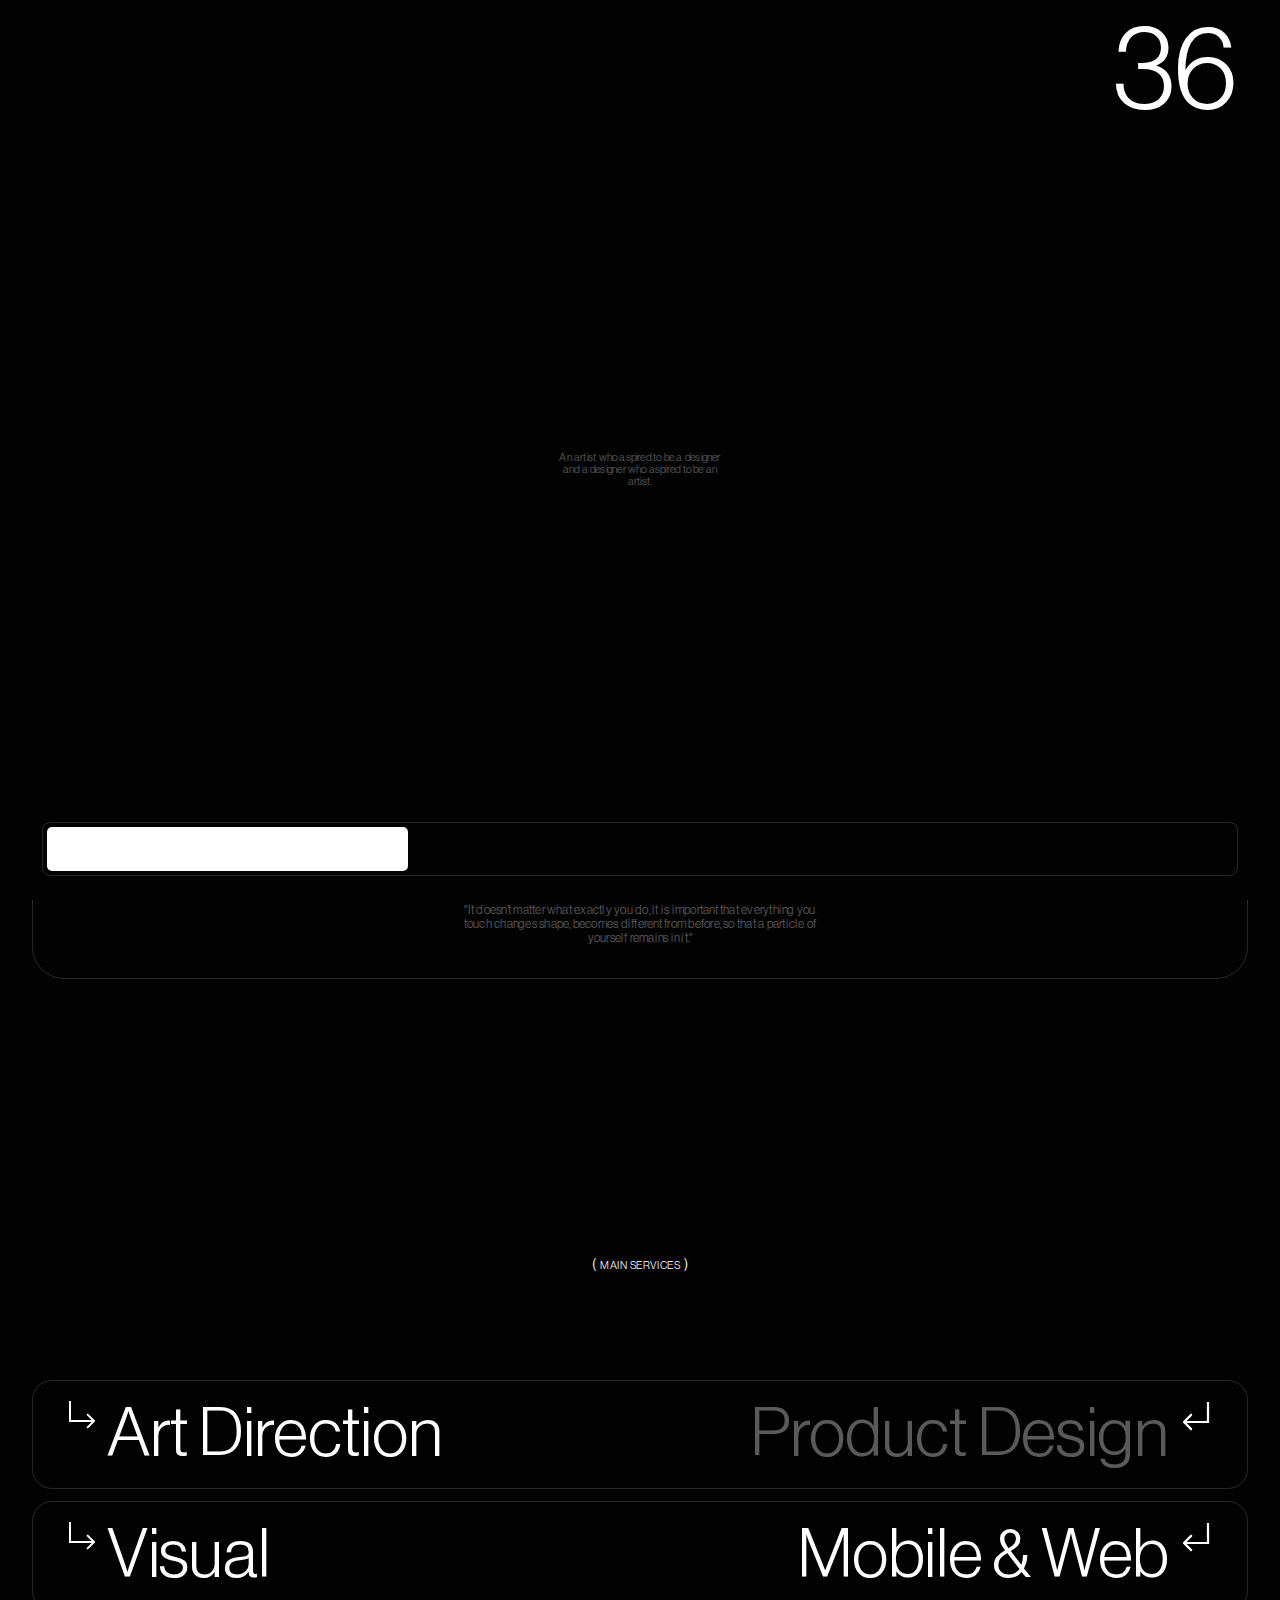
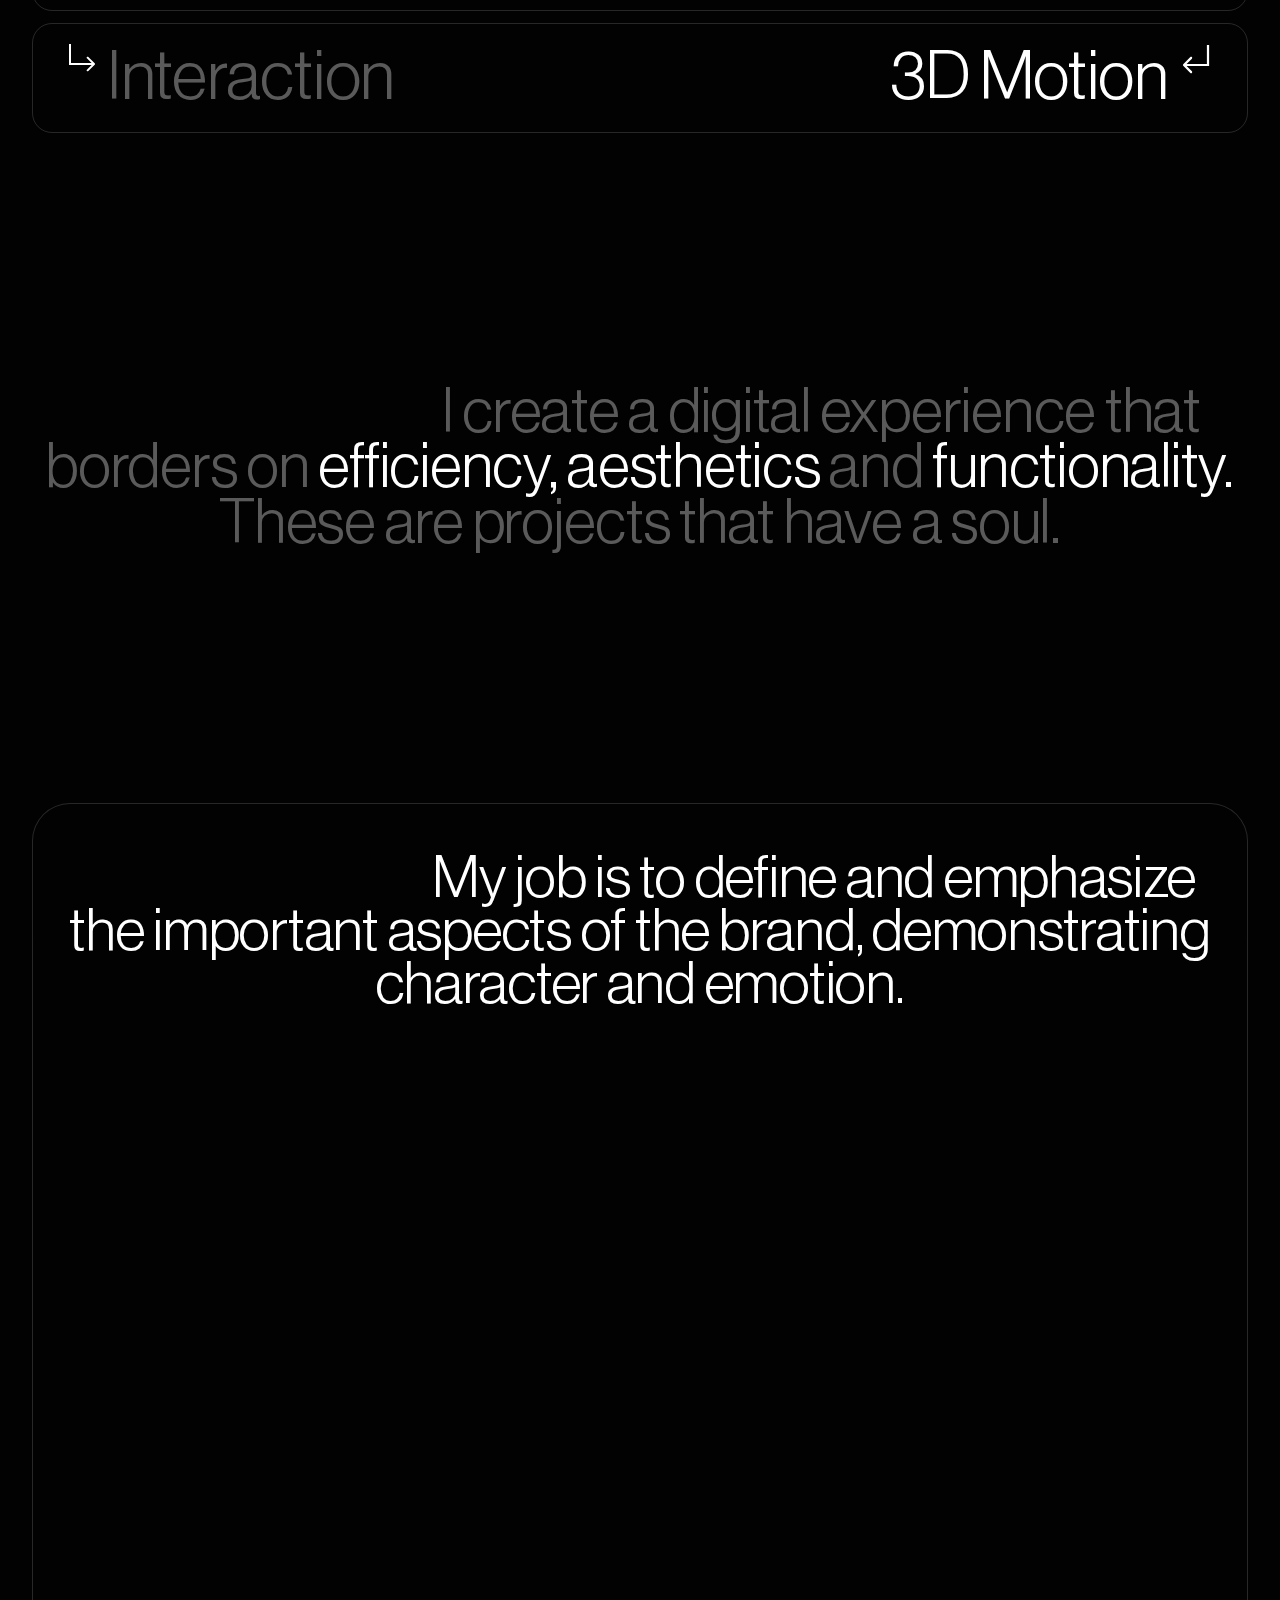
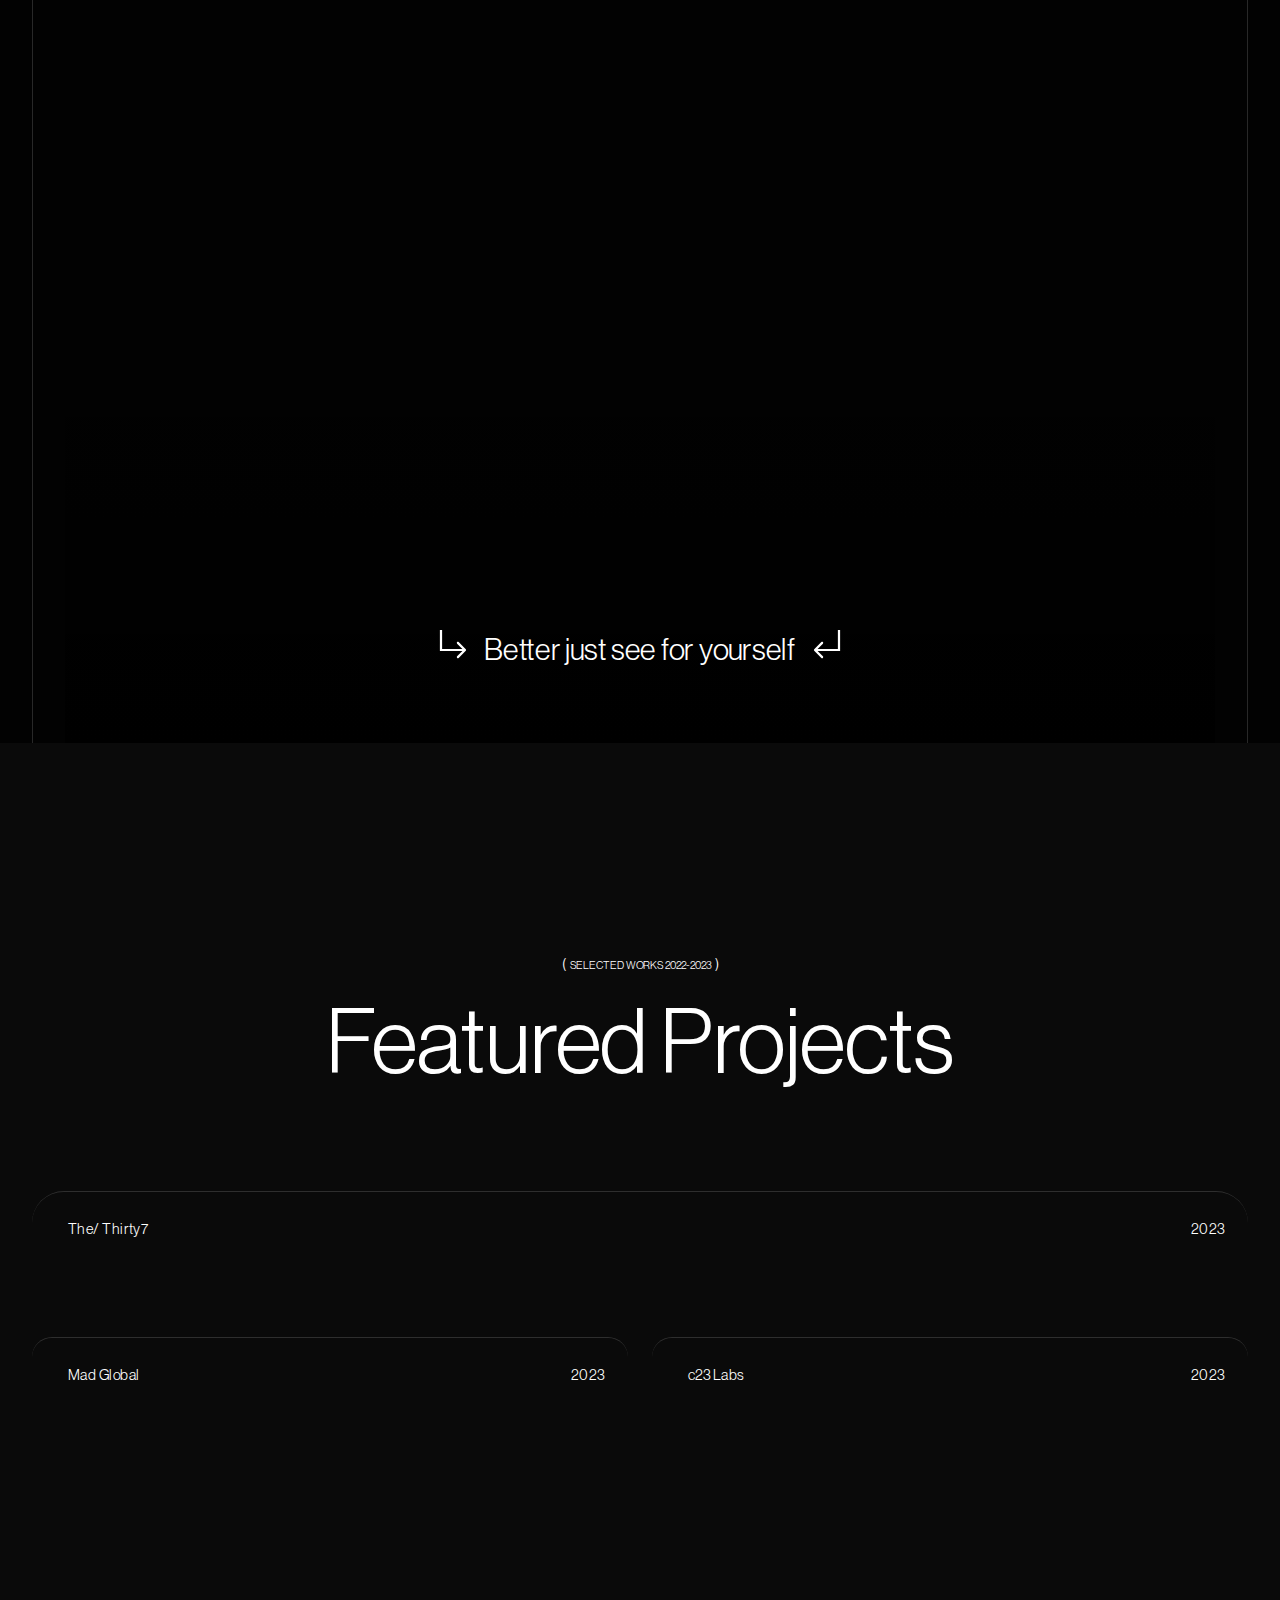
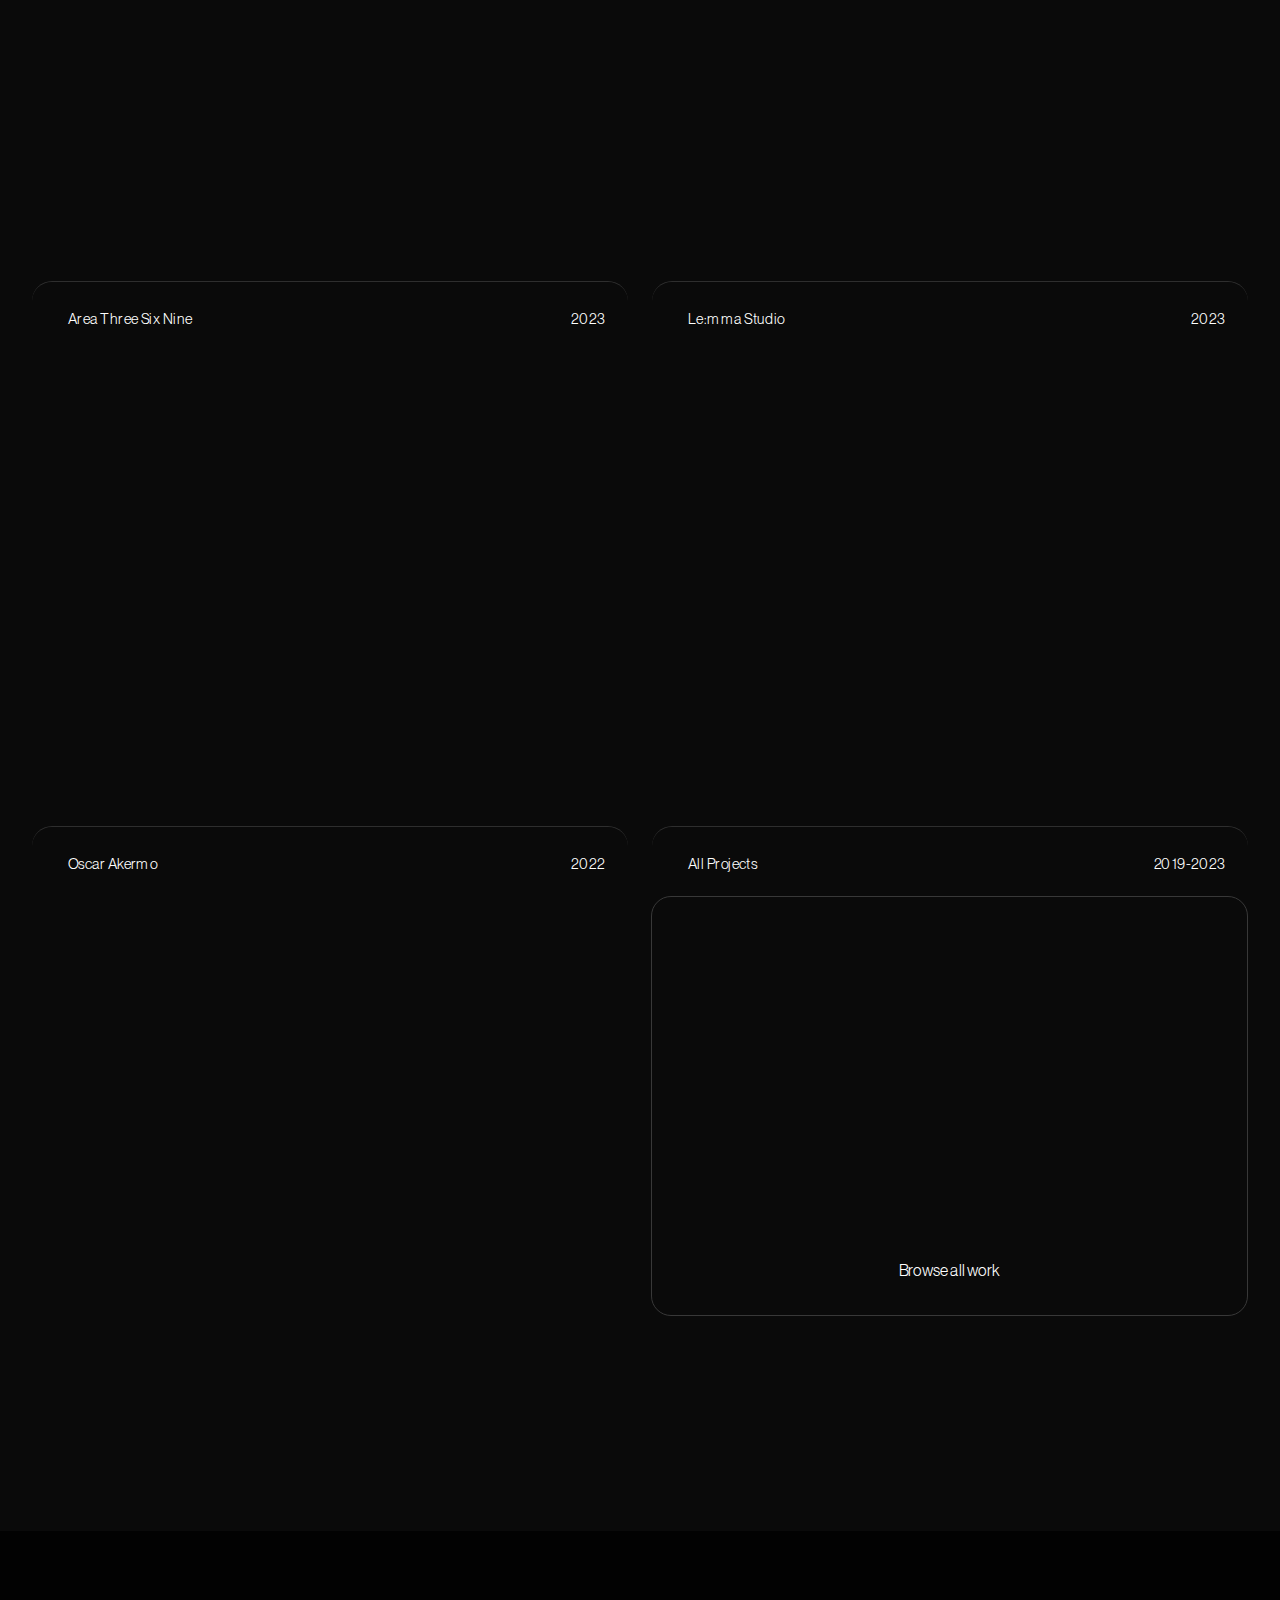
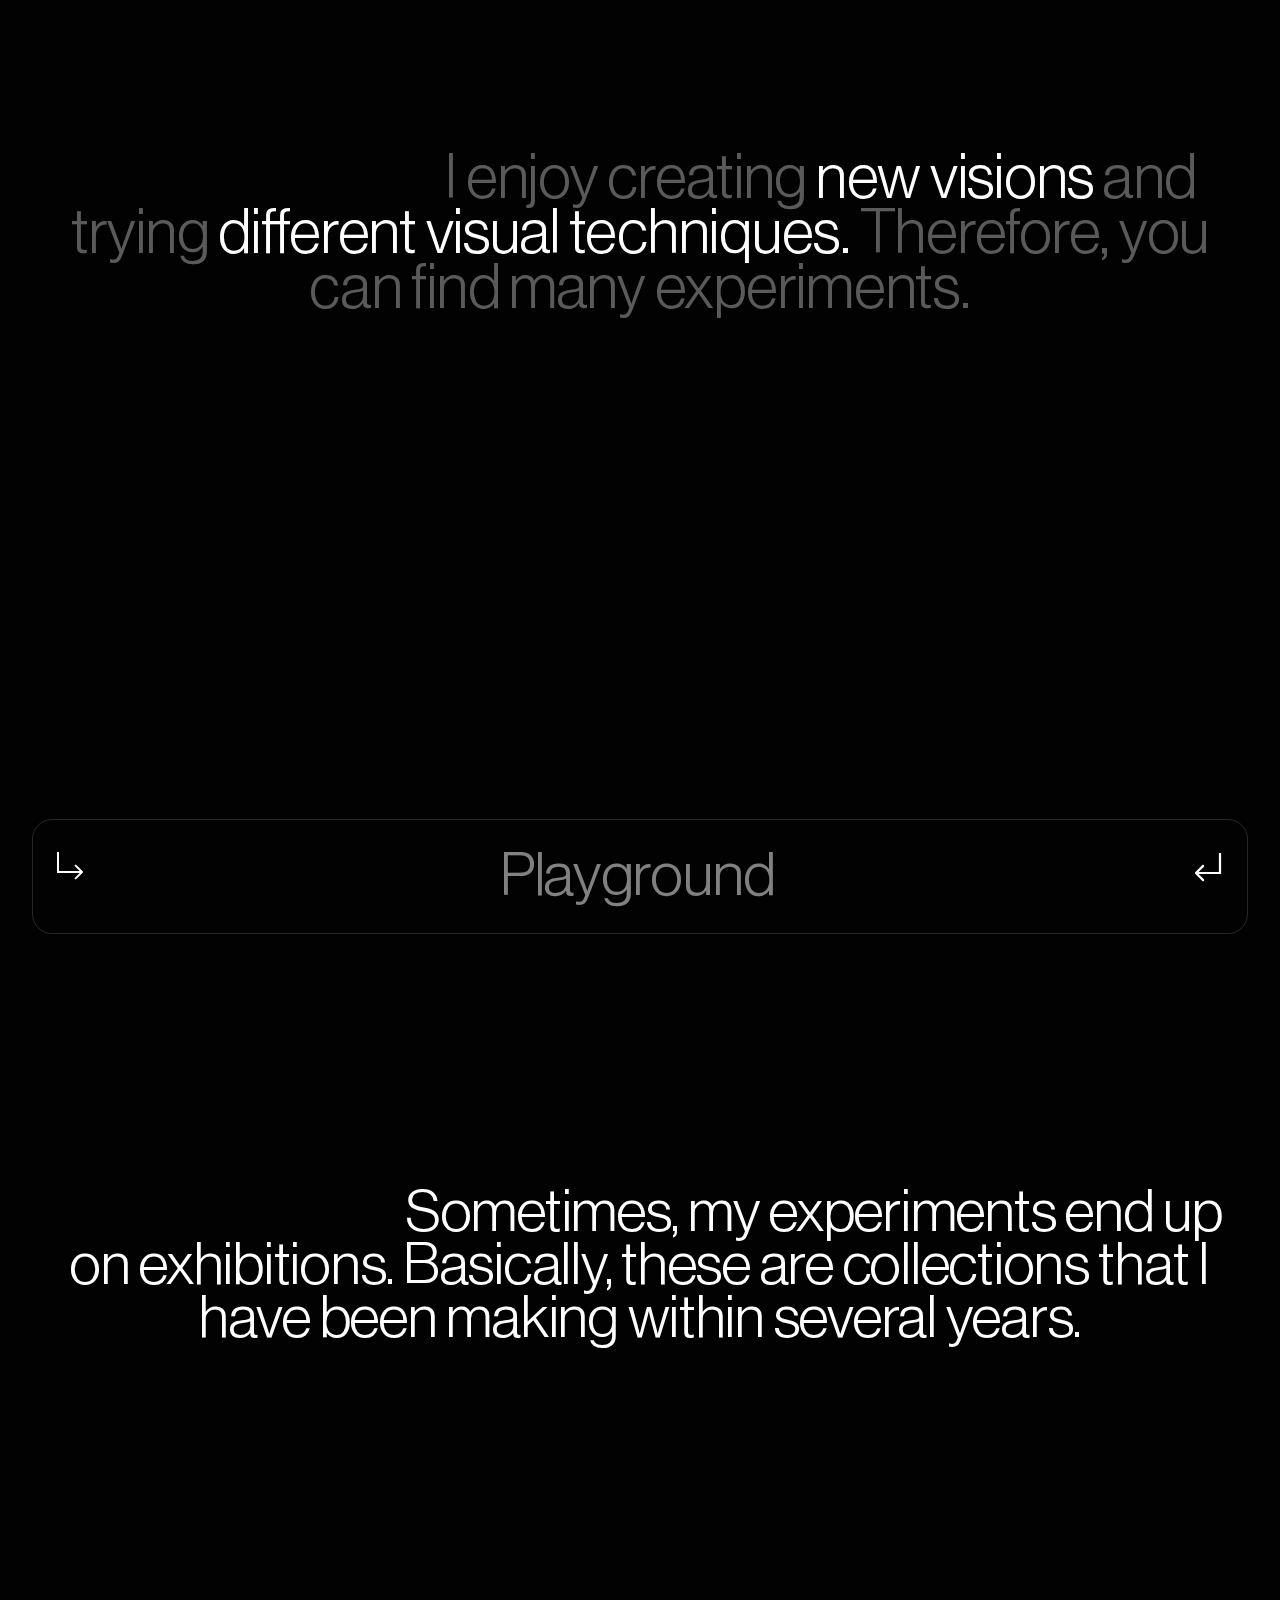
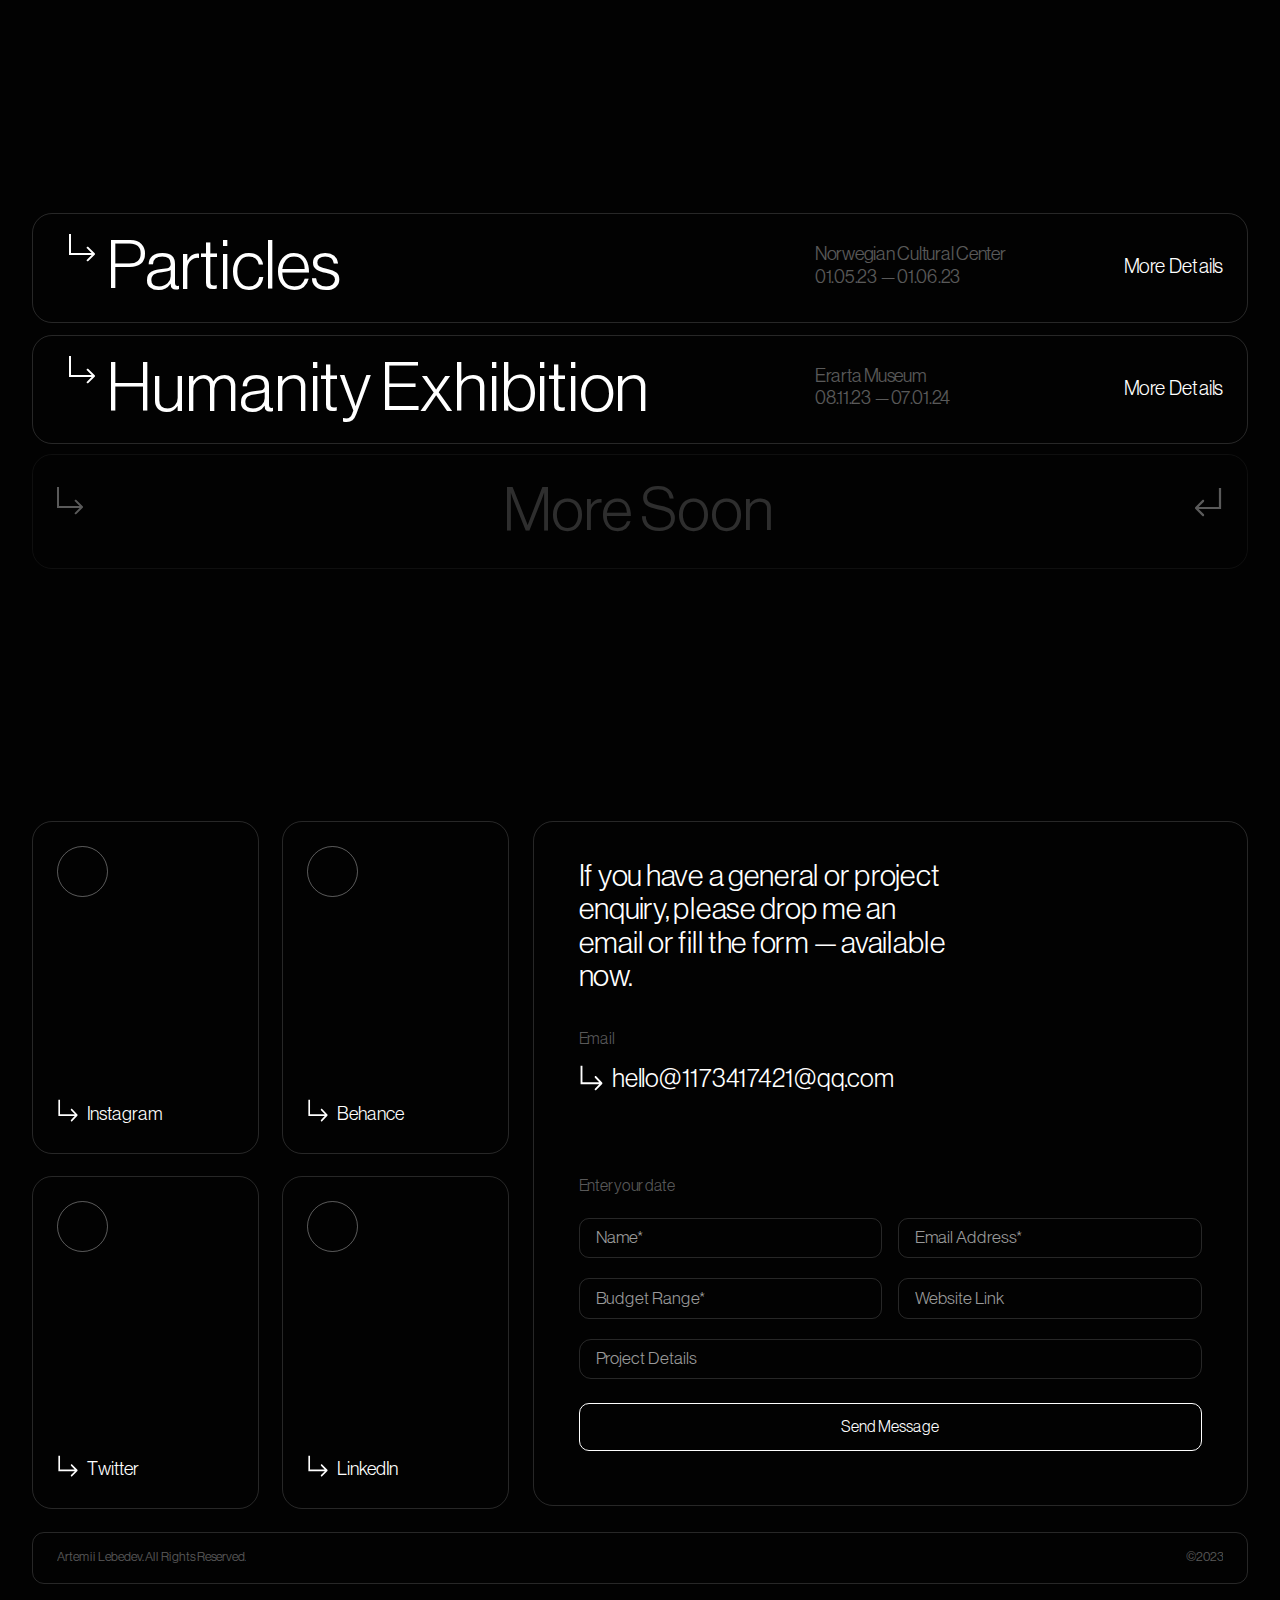
==== commit c3f8f015: "Update index.html" ====
--- a/index.html
+++ b/index.html
@@ -68,9 +68,9 @@
   drawCursor();
 </script></div><div class="blinking_css w-embed"><style>
 .DD{width: 100%;min-height: 85px;max-height: 140px;background: #000000;position: relative;right: 0;z-index: 9999;position:fixed;z-index:9999;box-shadow: 1px 1px 40px 1px #000000;}
-.music2{background: #282828; width: 100%;height: 110px;position: relative;right: 0;position:fixed;bottom: 0;justify-content:center;align-items:center;display:flex;padding-bottom: 0px;z-index: 9900;opacity: 0.65;}
-.musicjz{margin: 0 auto;position: relative; width: 93%;height: 65%;padding-bottom: 0px;border-radius: 4px 4px 26px 26px;border:1px solid #3a3a3a; }
-.glass{;width: 100%;height: 110px; position: absolute;bottom:0;margin: 0 auto;f;position:fixed;bottom: 0;z-index: 9000; 
+.music2{background: #282828; width: 100%;height: 85px;position: relative;right: 0;position:fixed;bottom: 0;justify-content:center;align-items:center;display:flex;padding-bottom: 0px;z-index: 9900;opacity: 0.65;}
+.musicjz{margin: 0 auto;position: relative; width: 93%;height: 65px;padding-bottom: 0px;border-radius: 4px 4px 26px 26px;border:1px solid #3a3a3a; }
+.glass{;width: 100%;height: 85px; position: absolute;bottom:0;margin: 0 auto;f;position:fixed;bottom: 0;z-index: 9000; 
 -webkit-backdrop-filter:blur(15px);
 backdrop-filter:blur(15px);background-color:rgba(0,0,0,0);overflow:hidden}
 .blink {
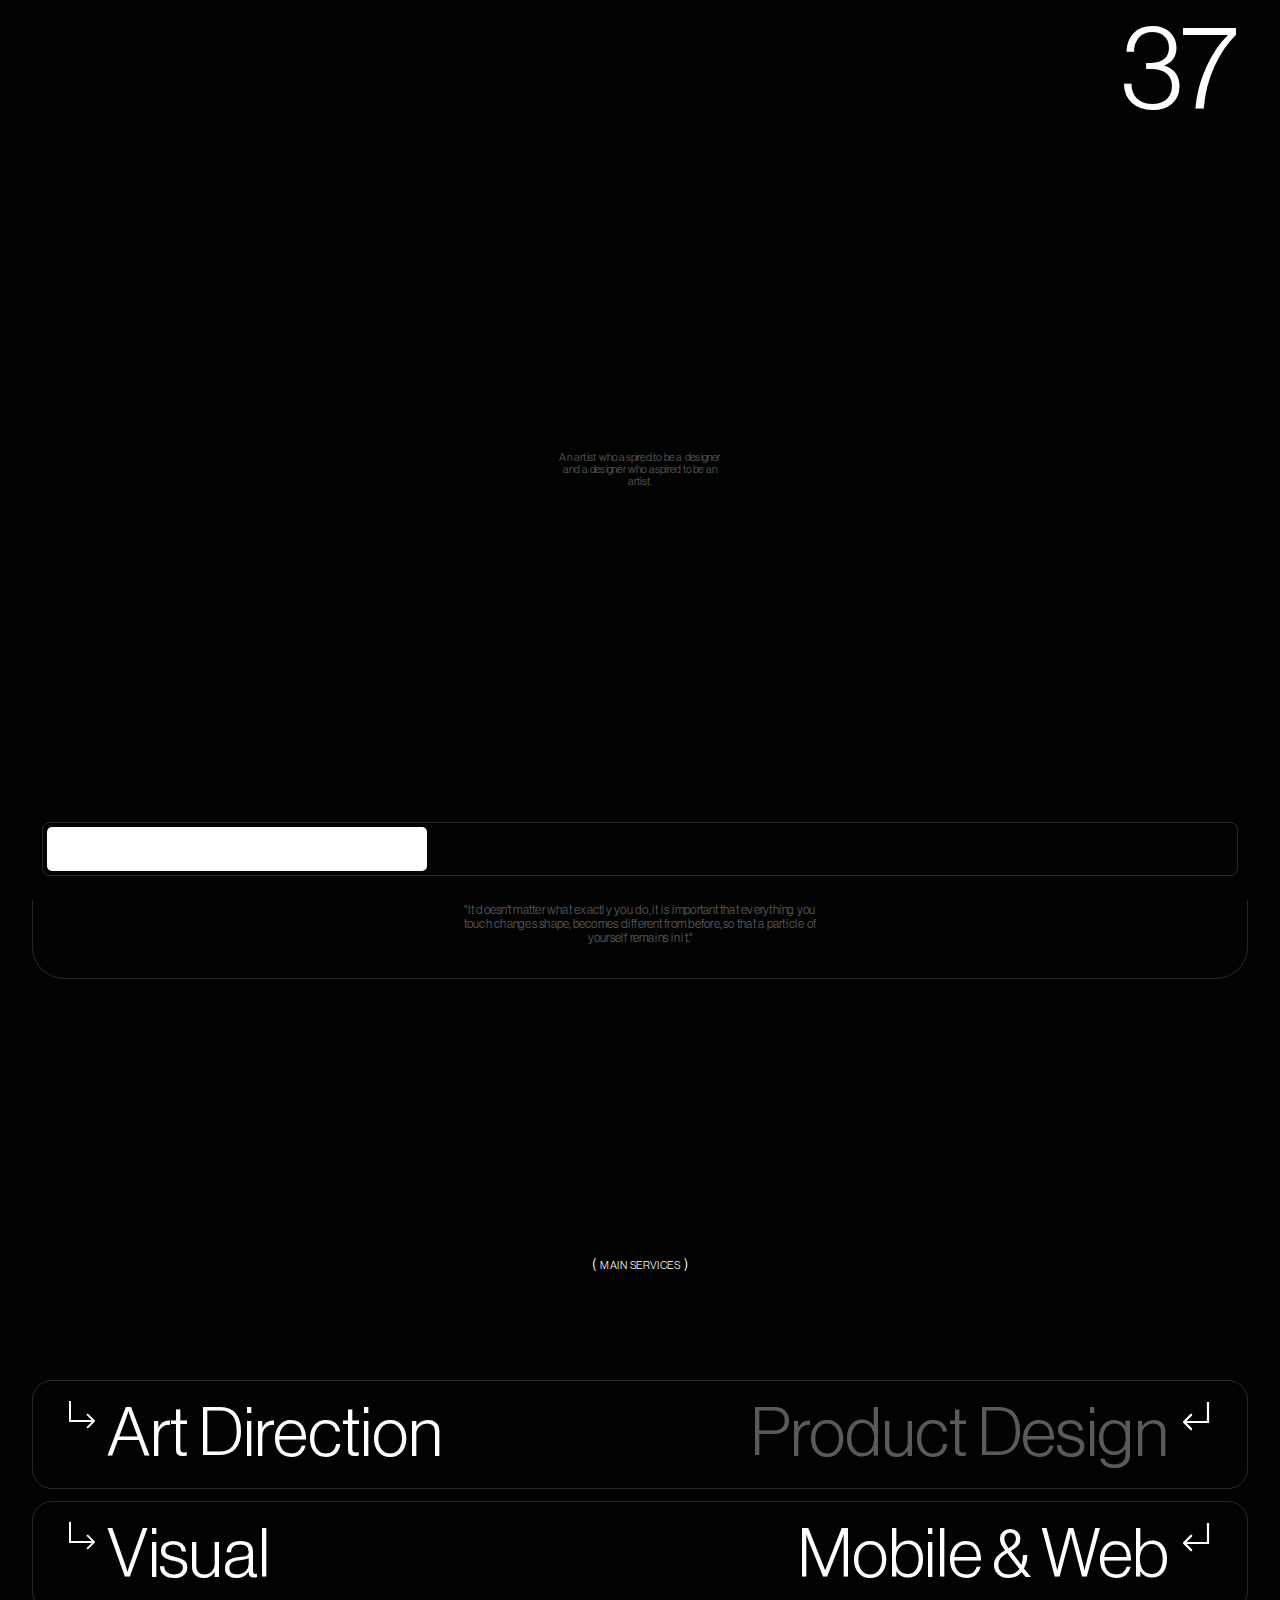
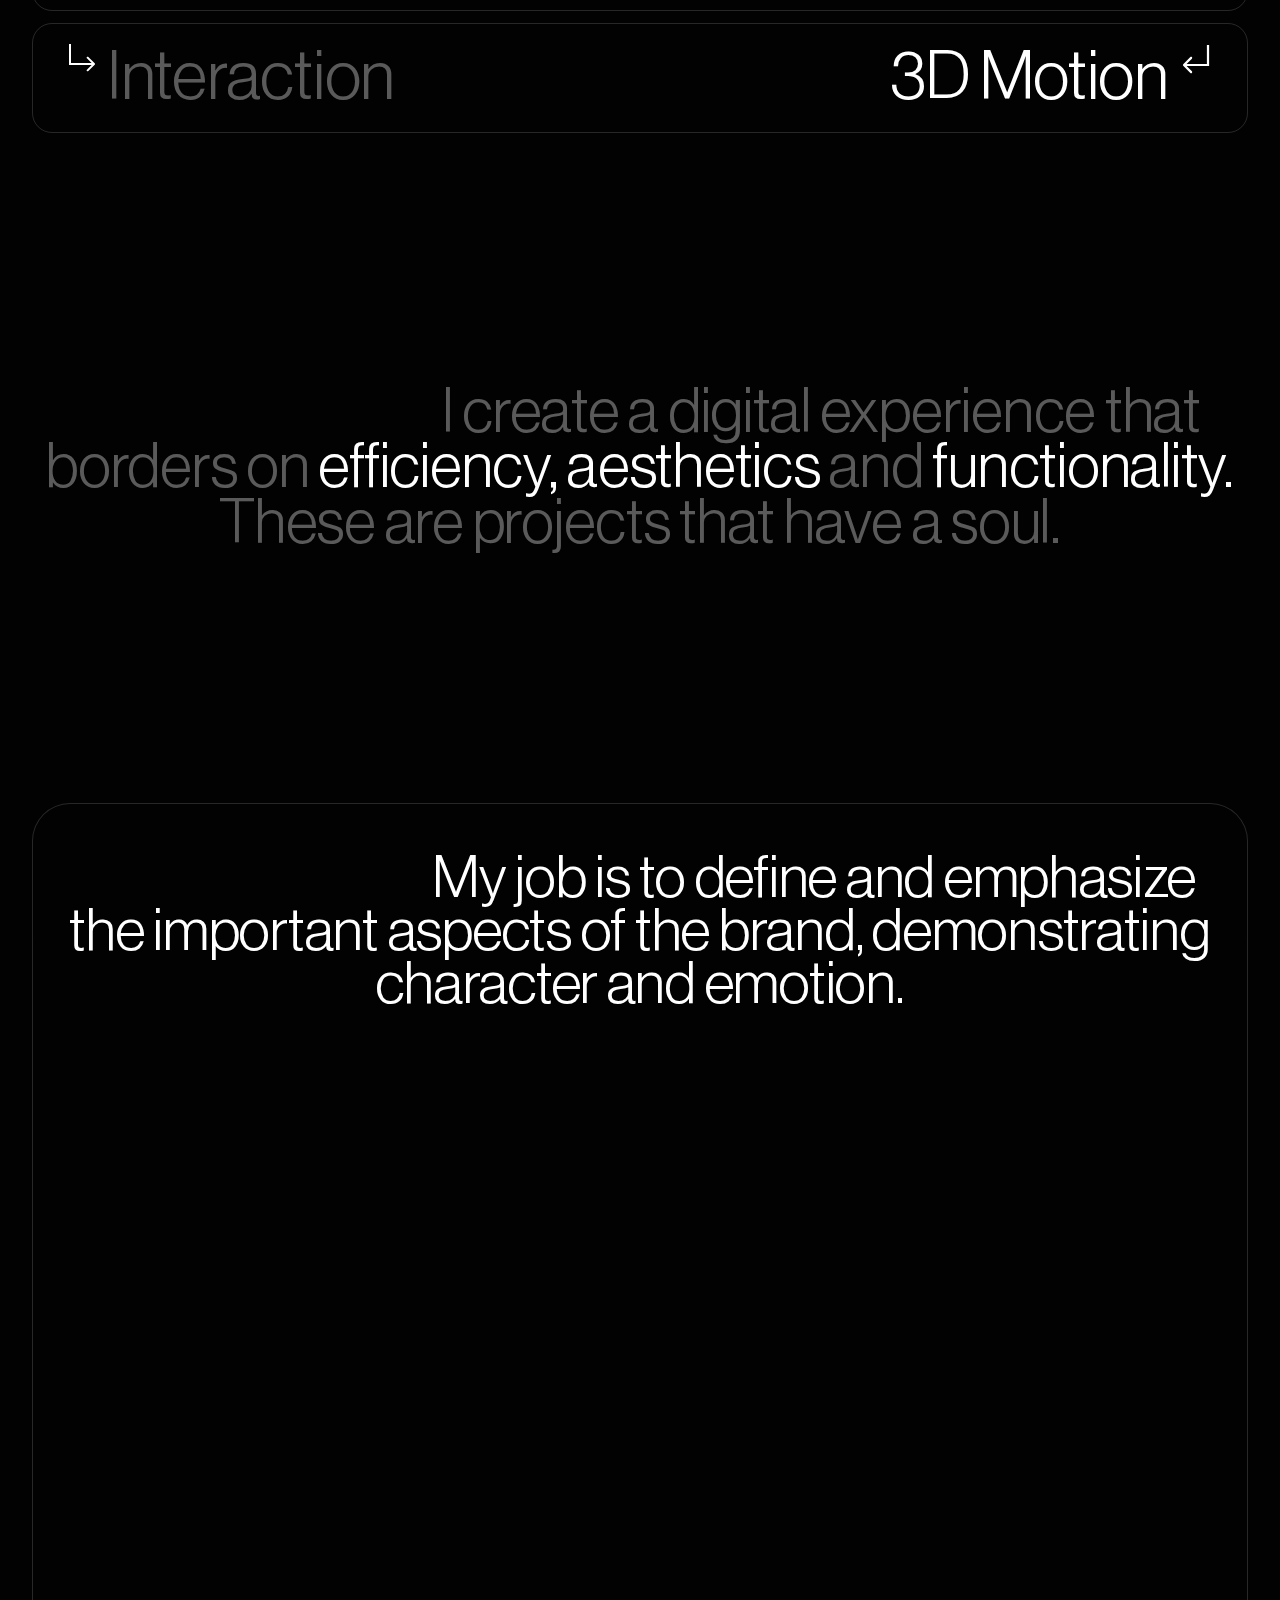
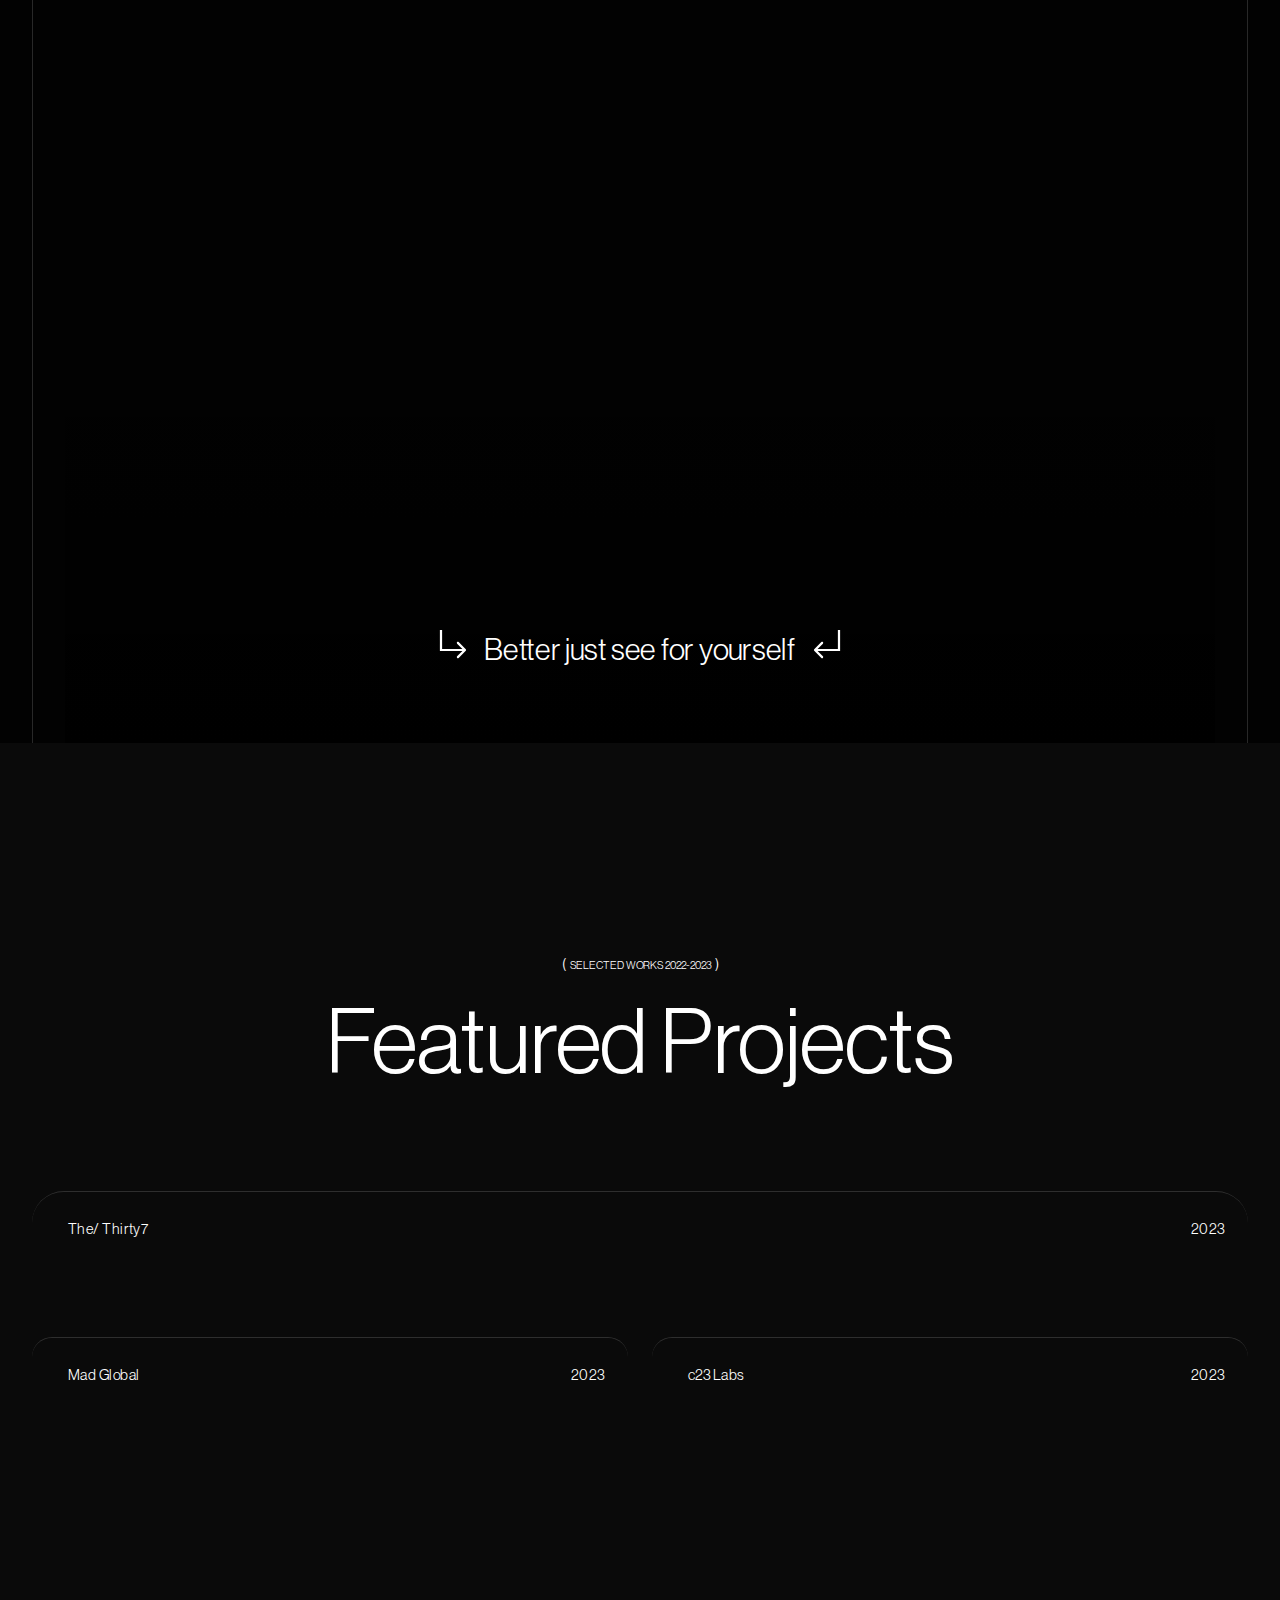
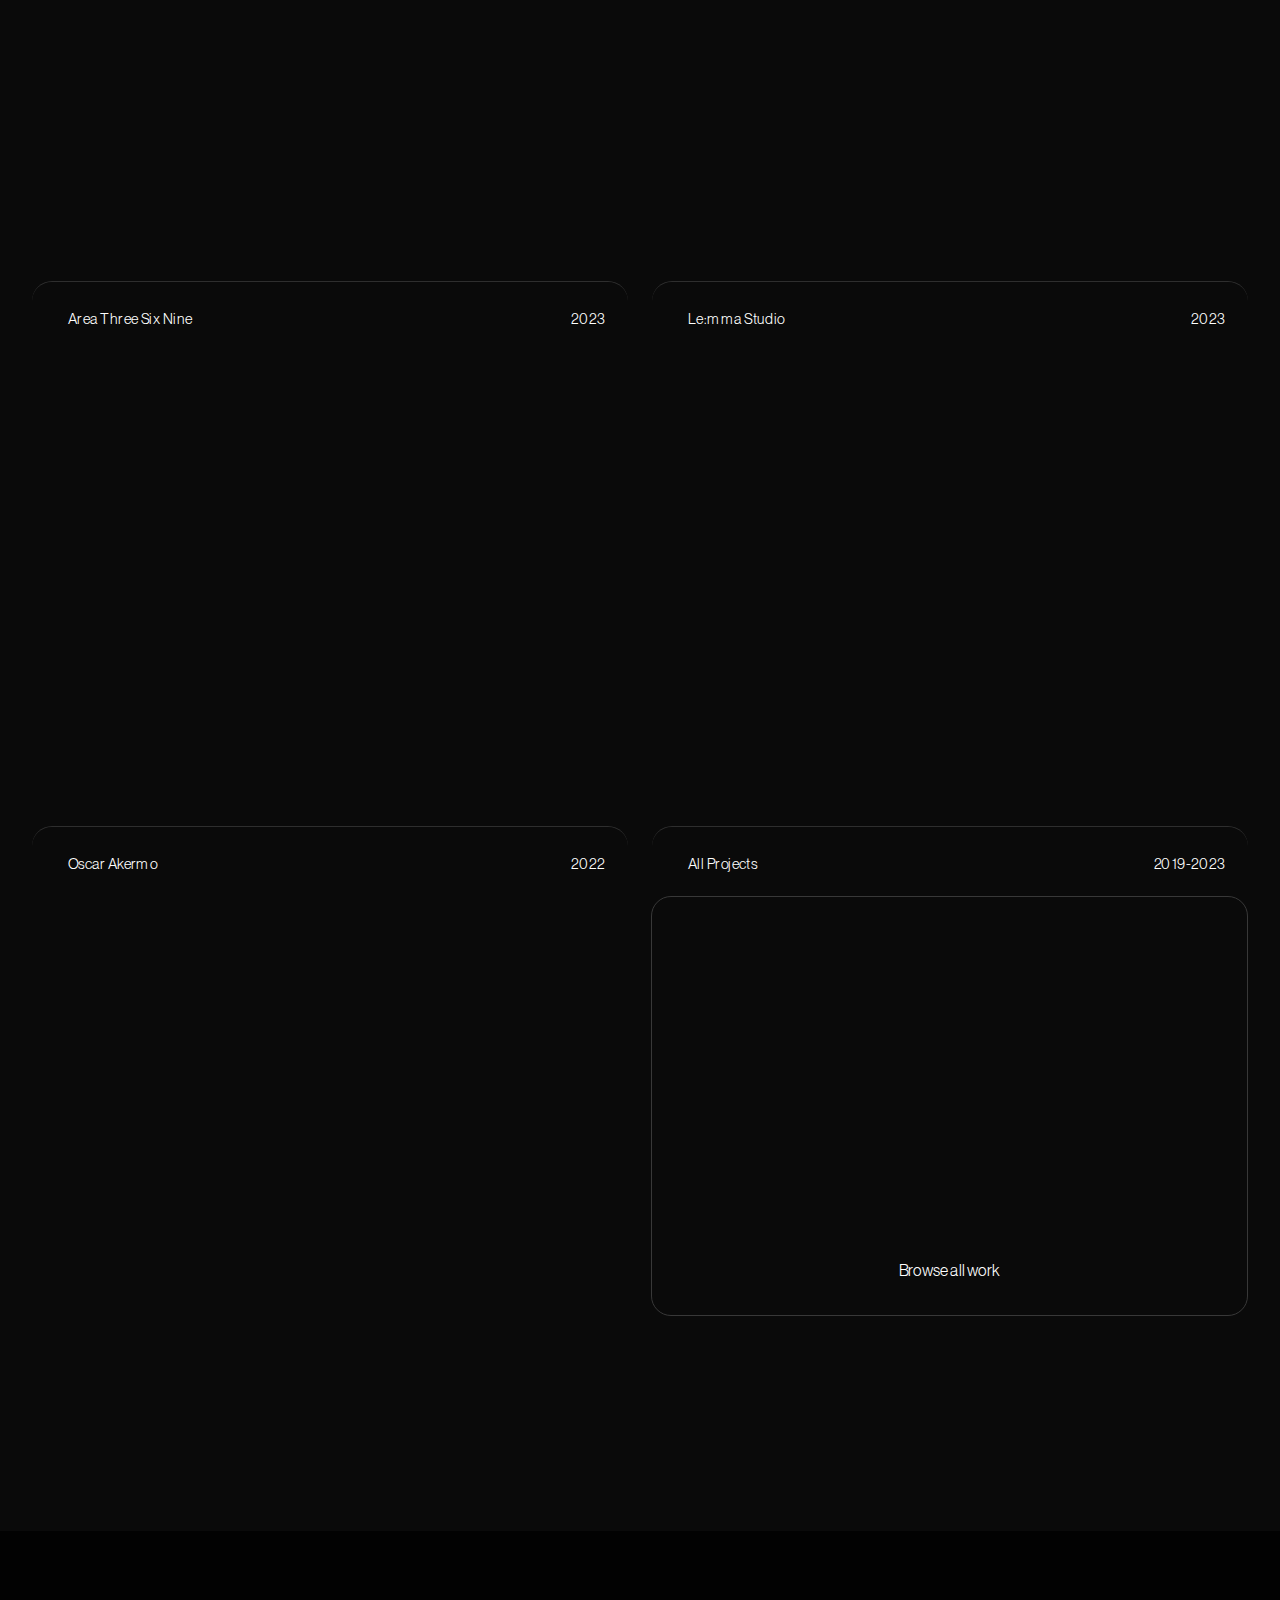
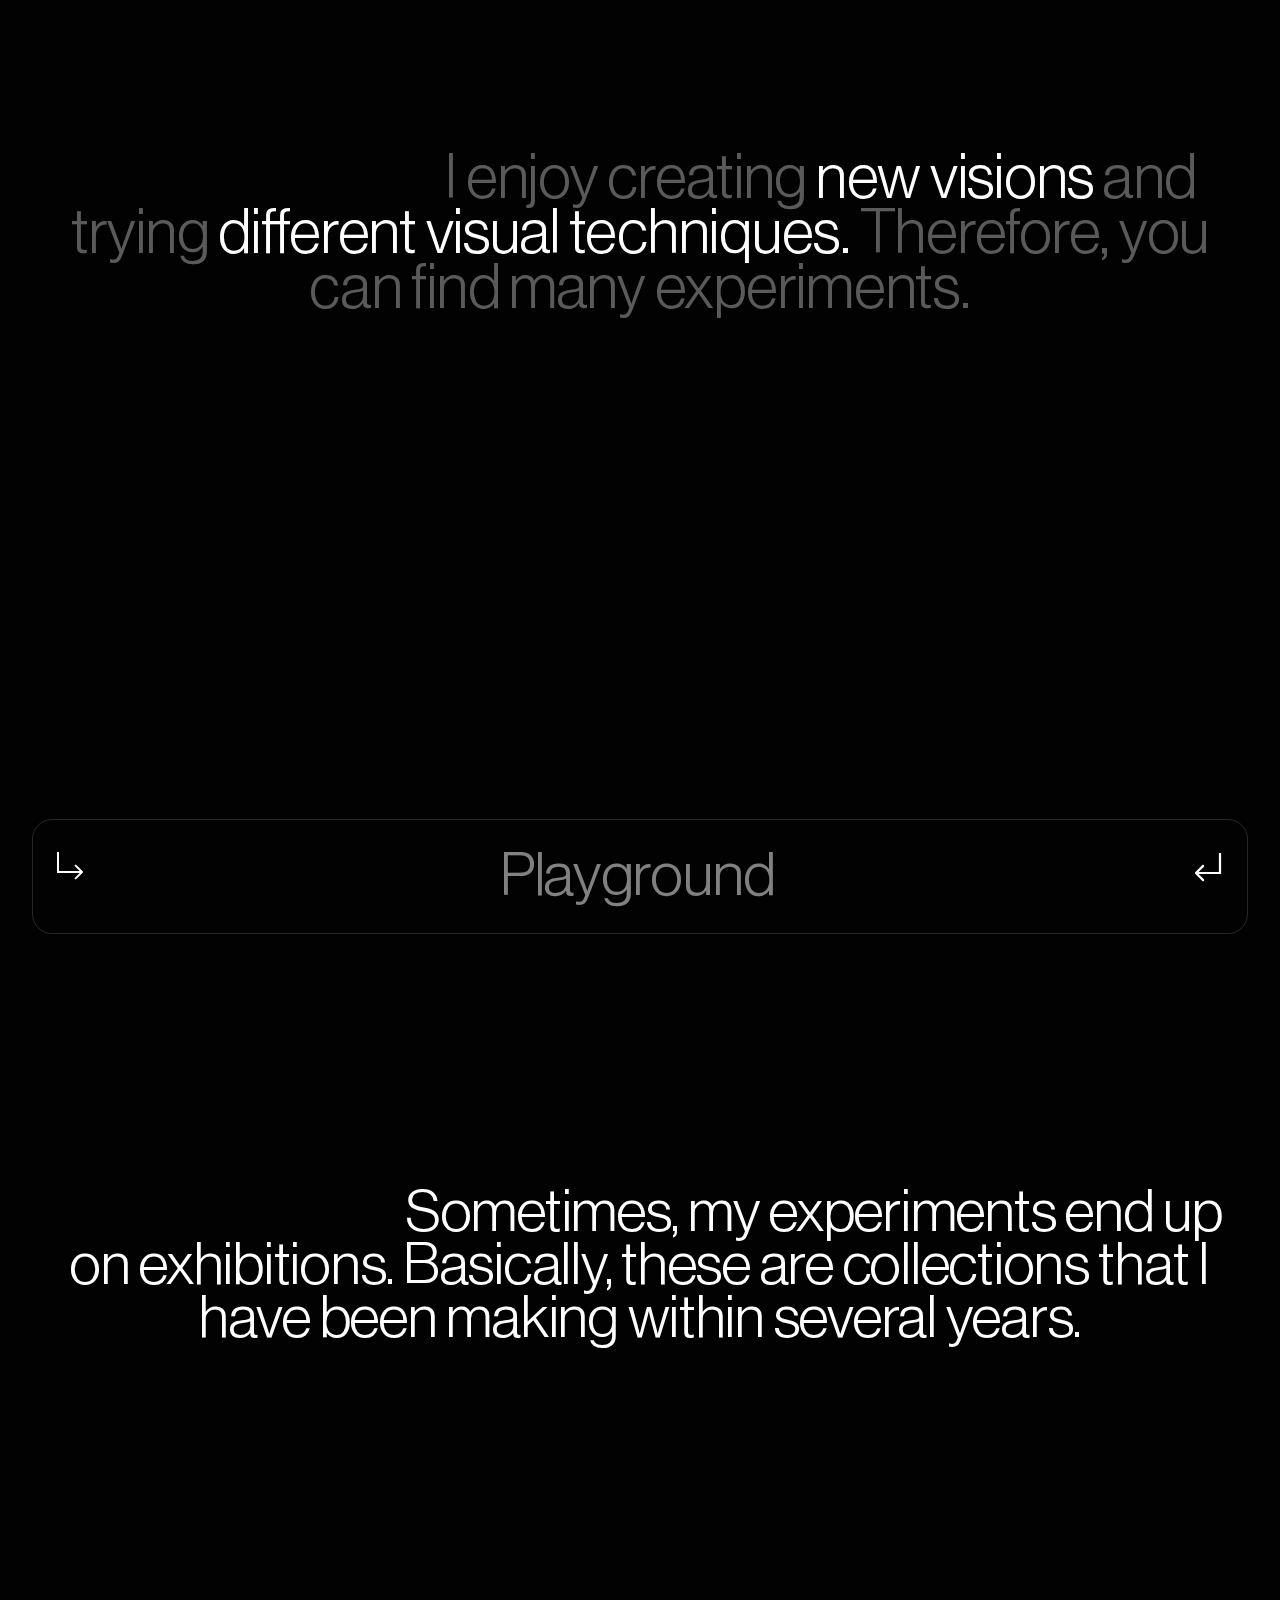
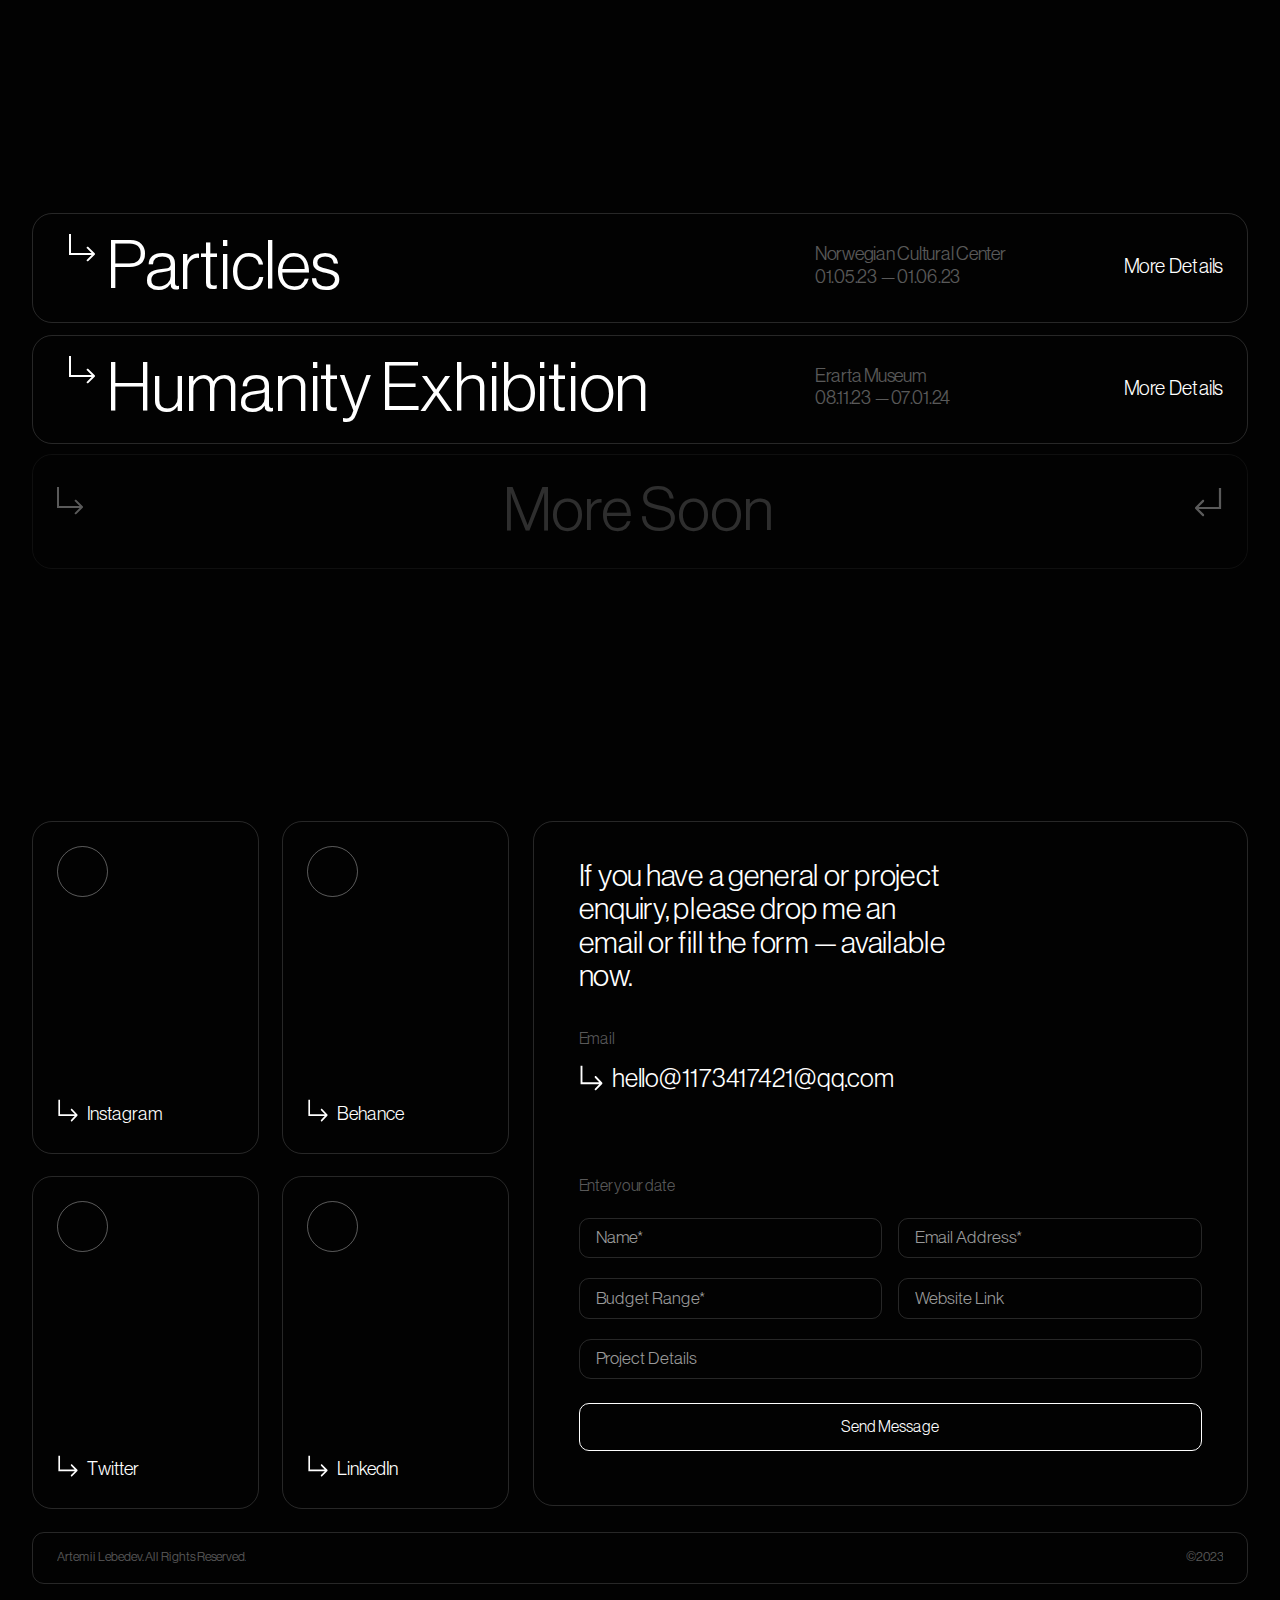
==== commit 814bf8ce: "Update index.html" ====
--- a/index.html
+++ b/index.html
@@ -192,9 +192,6 @@
 <script src="static/js/jquery-3.5.1.min.dc5e7f18c8.js" type="text/javascript"></script>
 <script src="static/js/webflow.c6a15f939.js" type="text/javascript"></script>
 <script src="static/js/lenis.js"></script>
-<script src="http://libs.baidu.com/jquery/2.0.0/jquery.min.js"></script>
-<script src="static/js/scroll-up-bar.js"></script>
-<script>$('#topbar').scrollupbar();</script>
 <script type="text/javascript">
 var cpo = []; cpo["_object"] ="cincopa_eb144d"; cpo["_fid"] = "AUJAPEP7rAYf";
 var _cpmp = _cpmp || []; _cpmp.push(cpo);
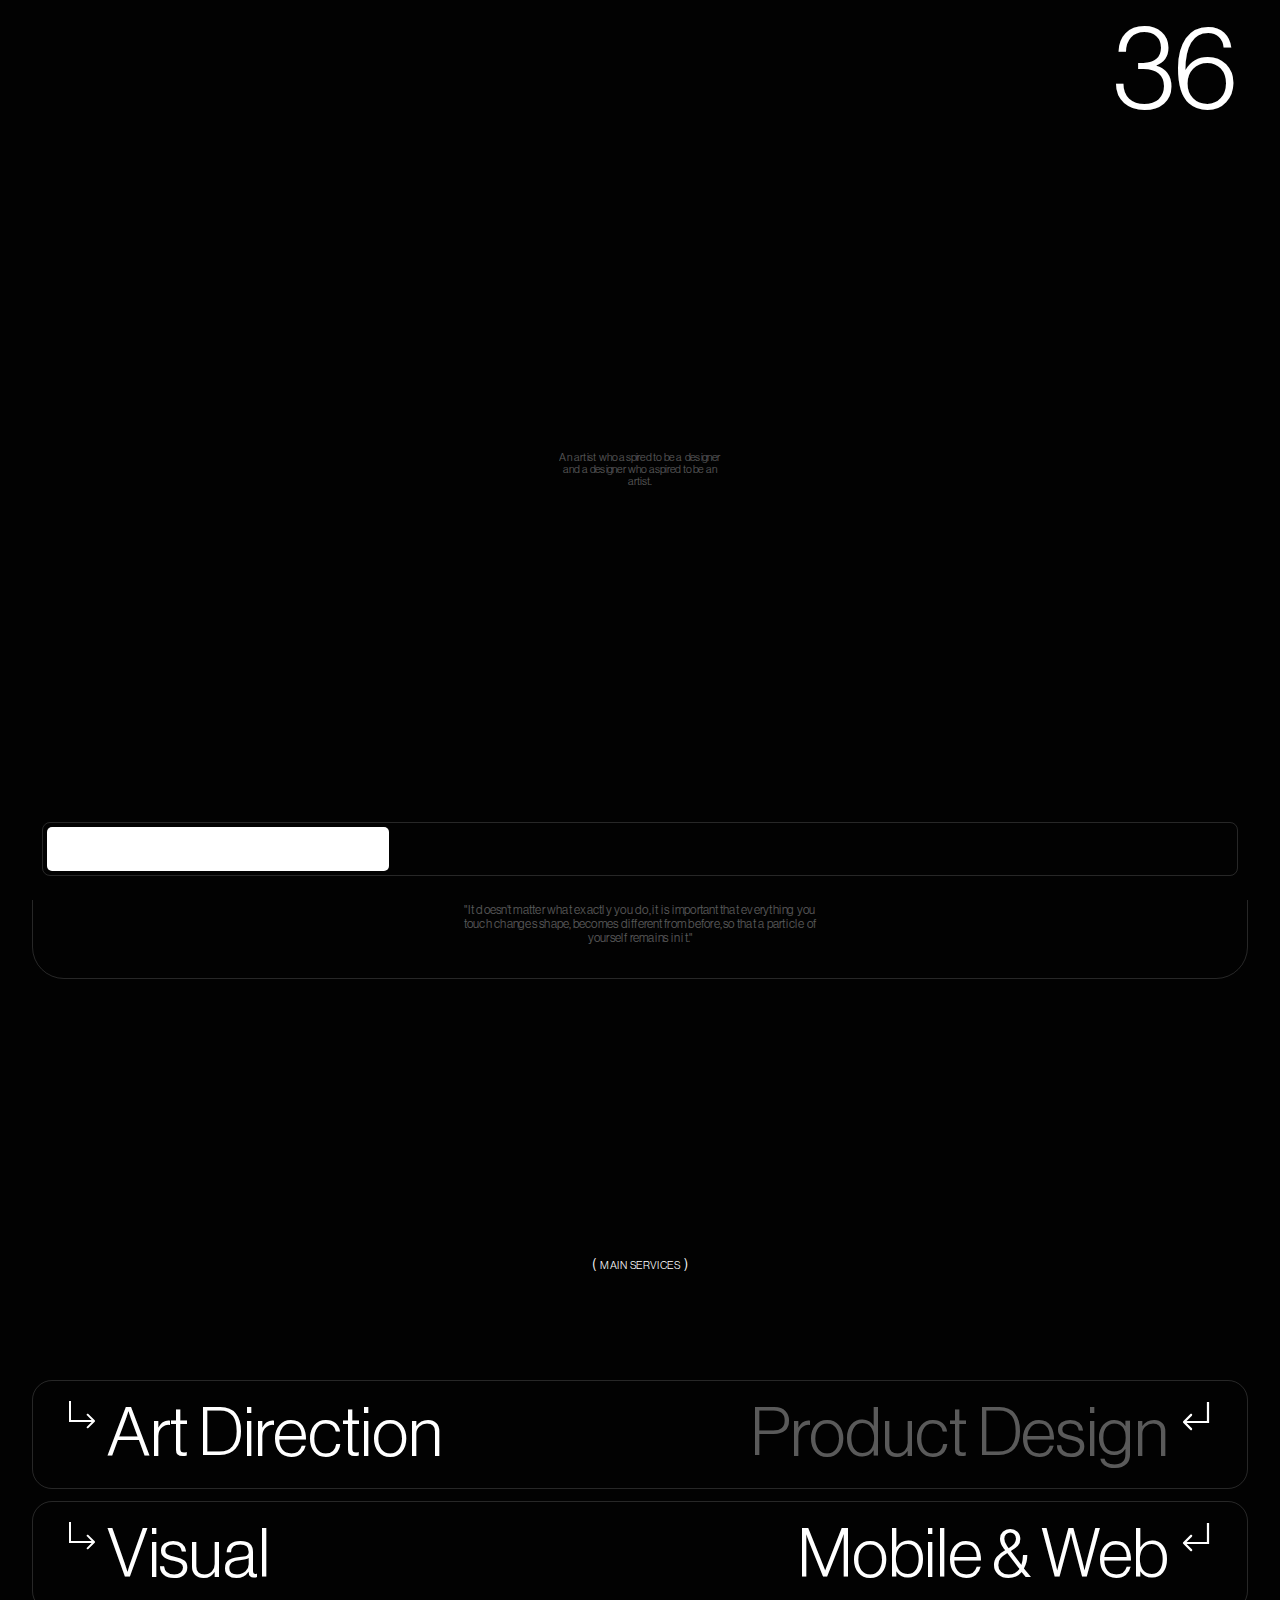
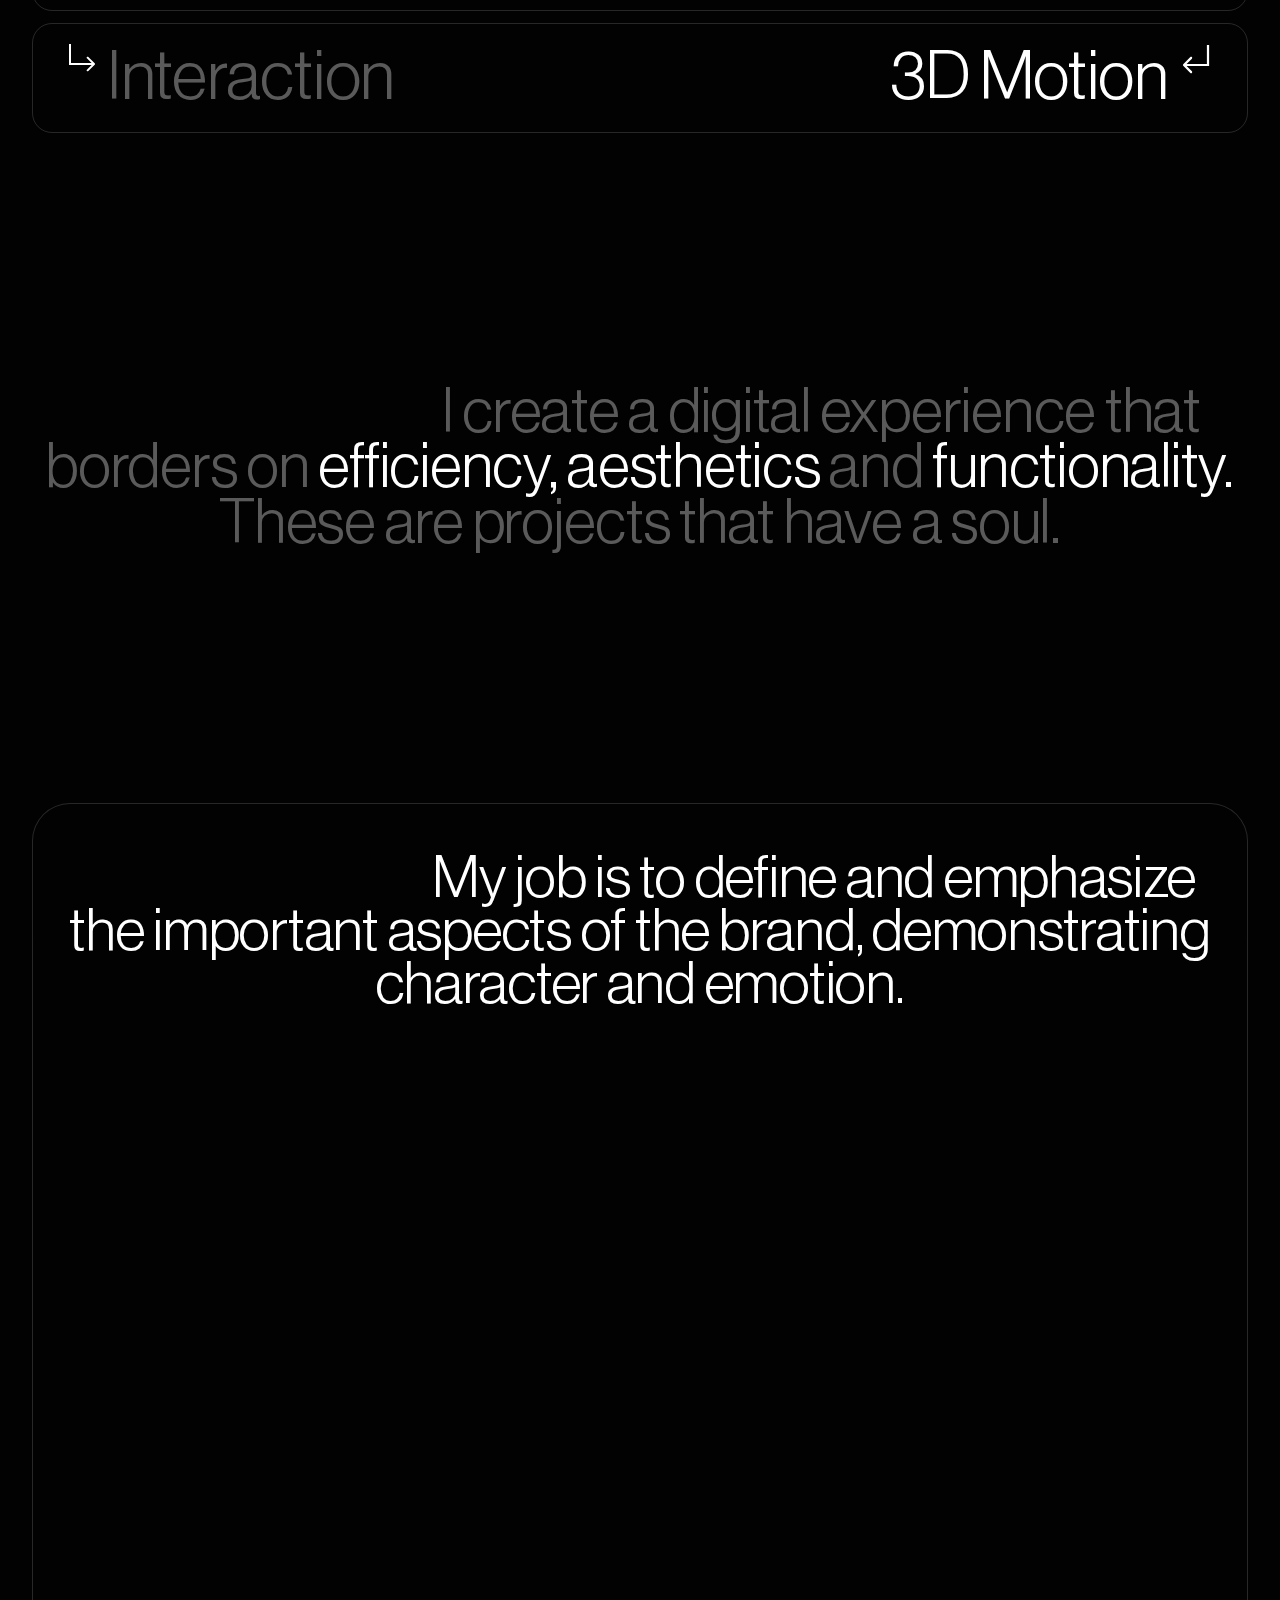
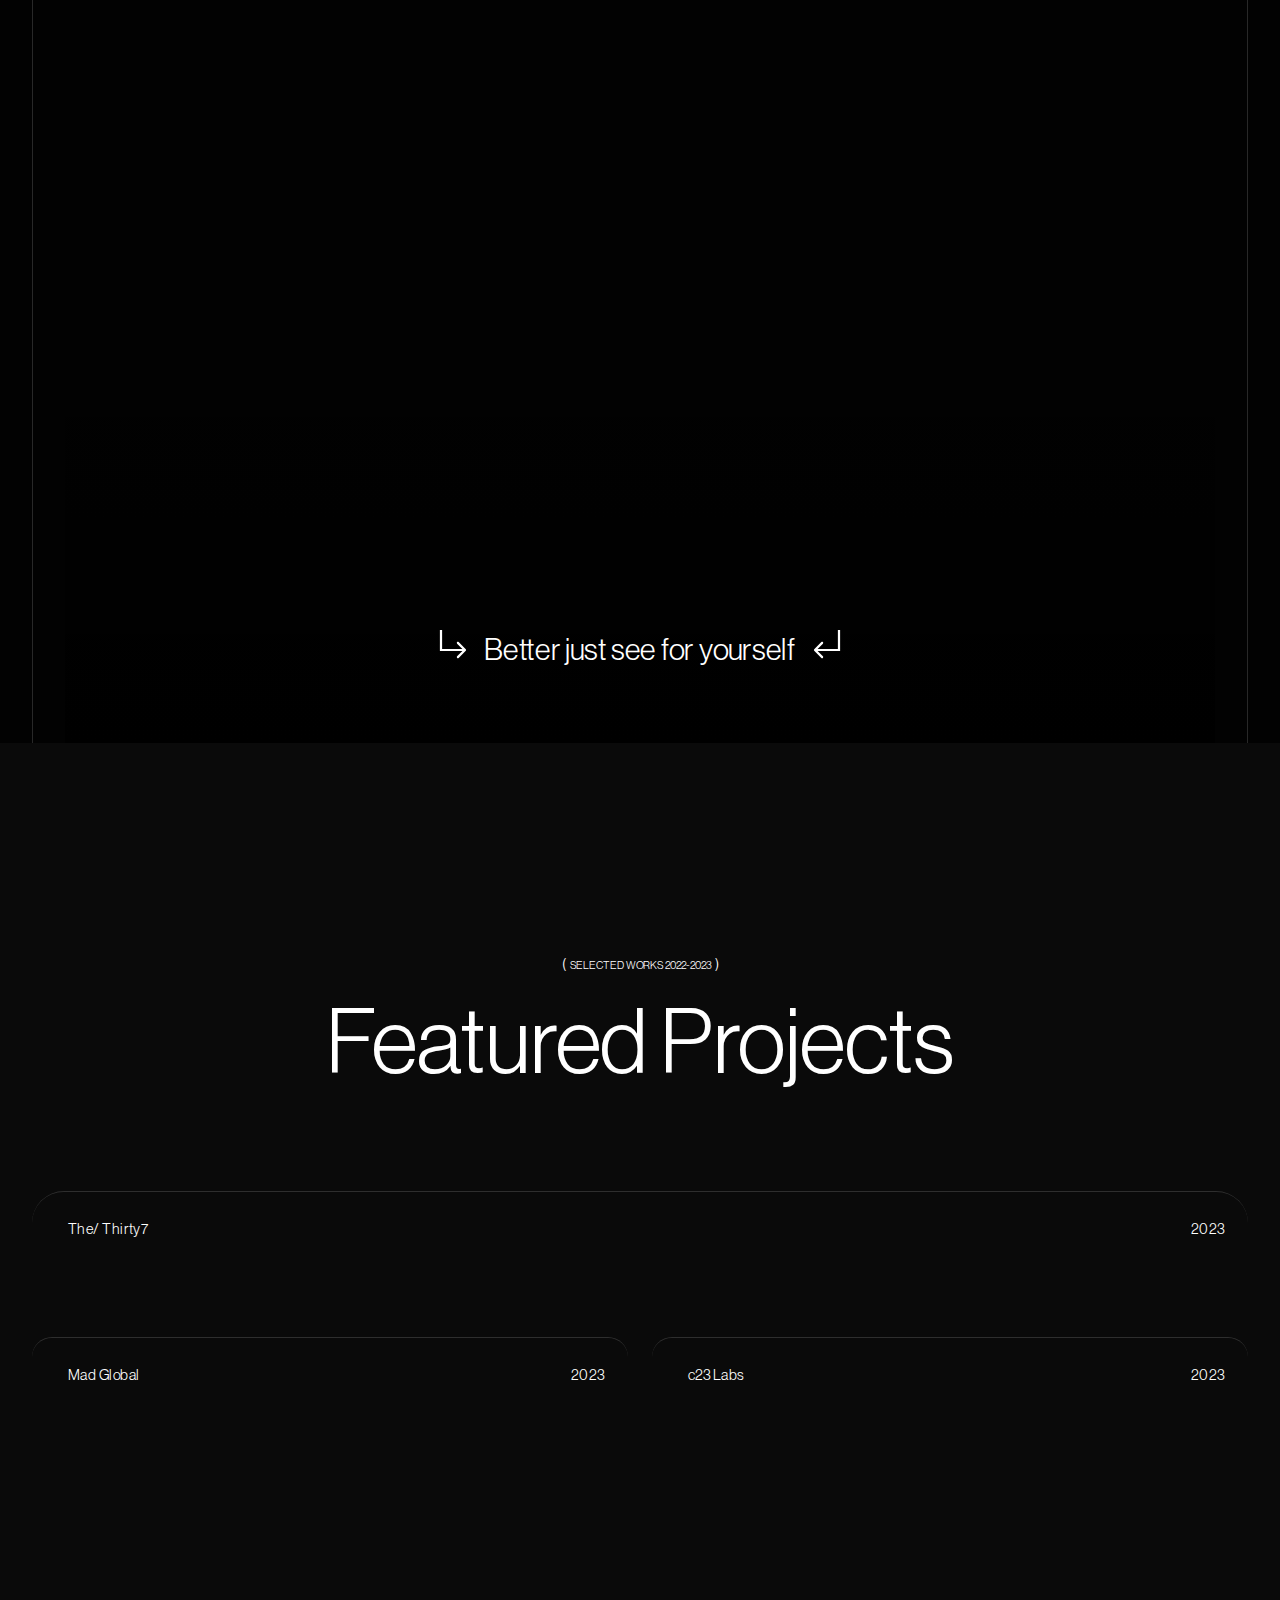
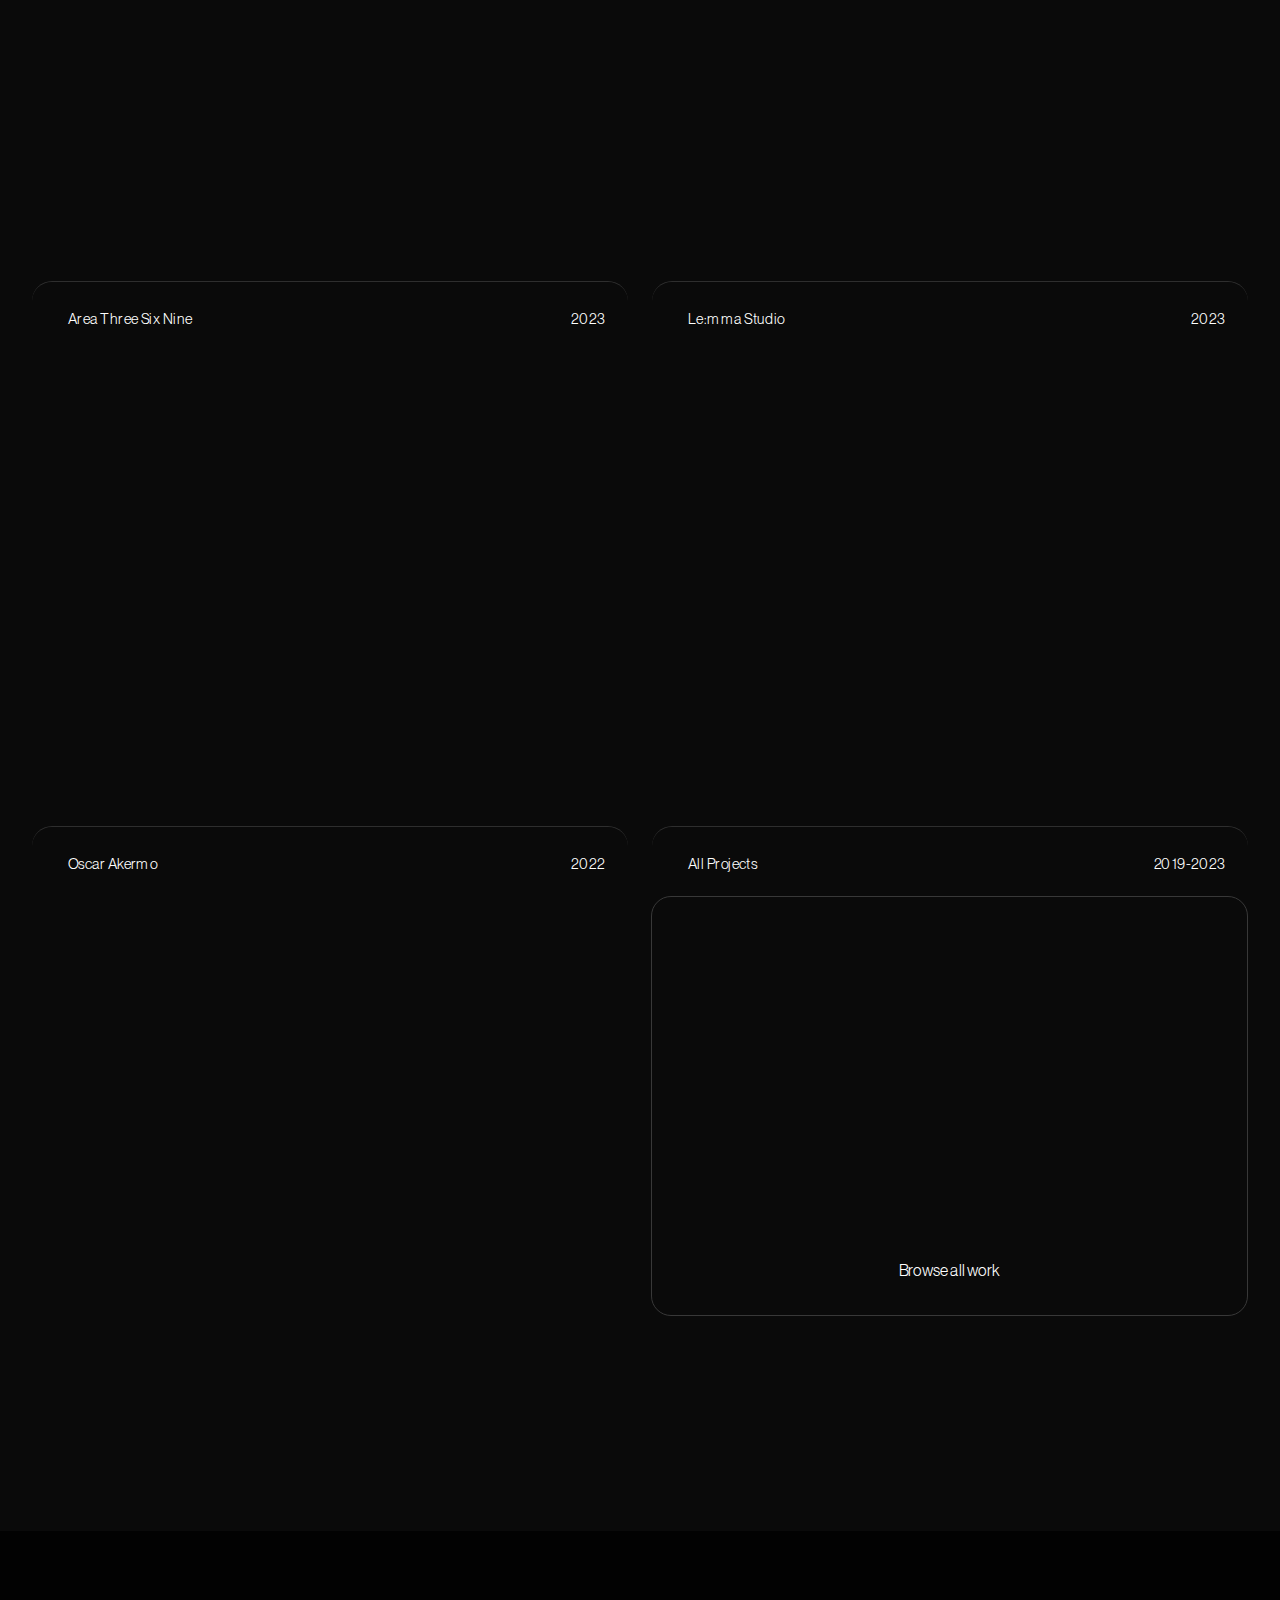
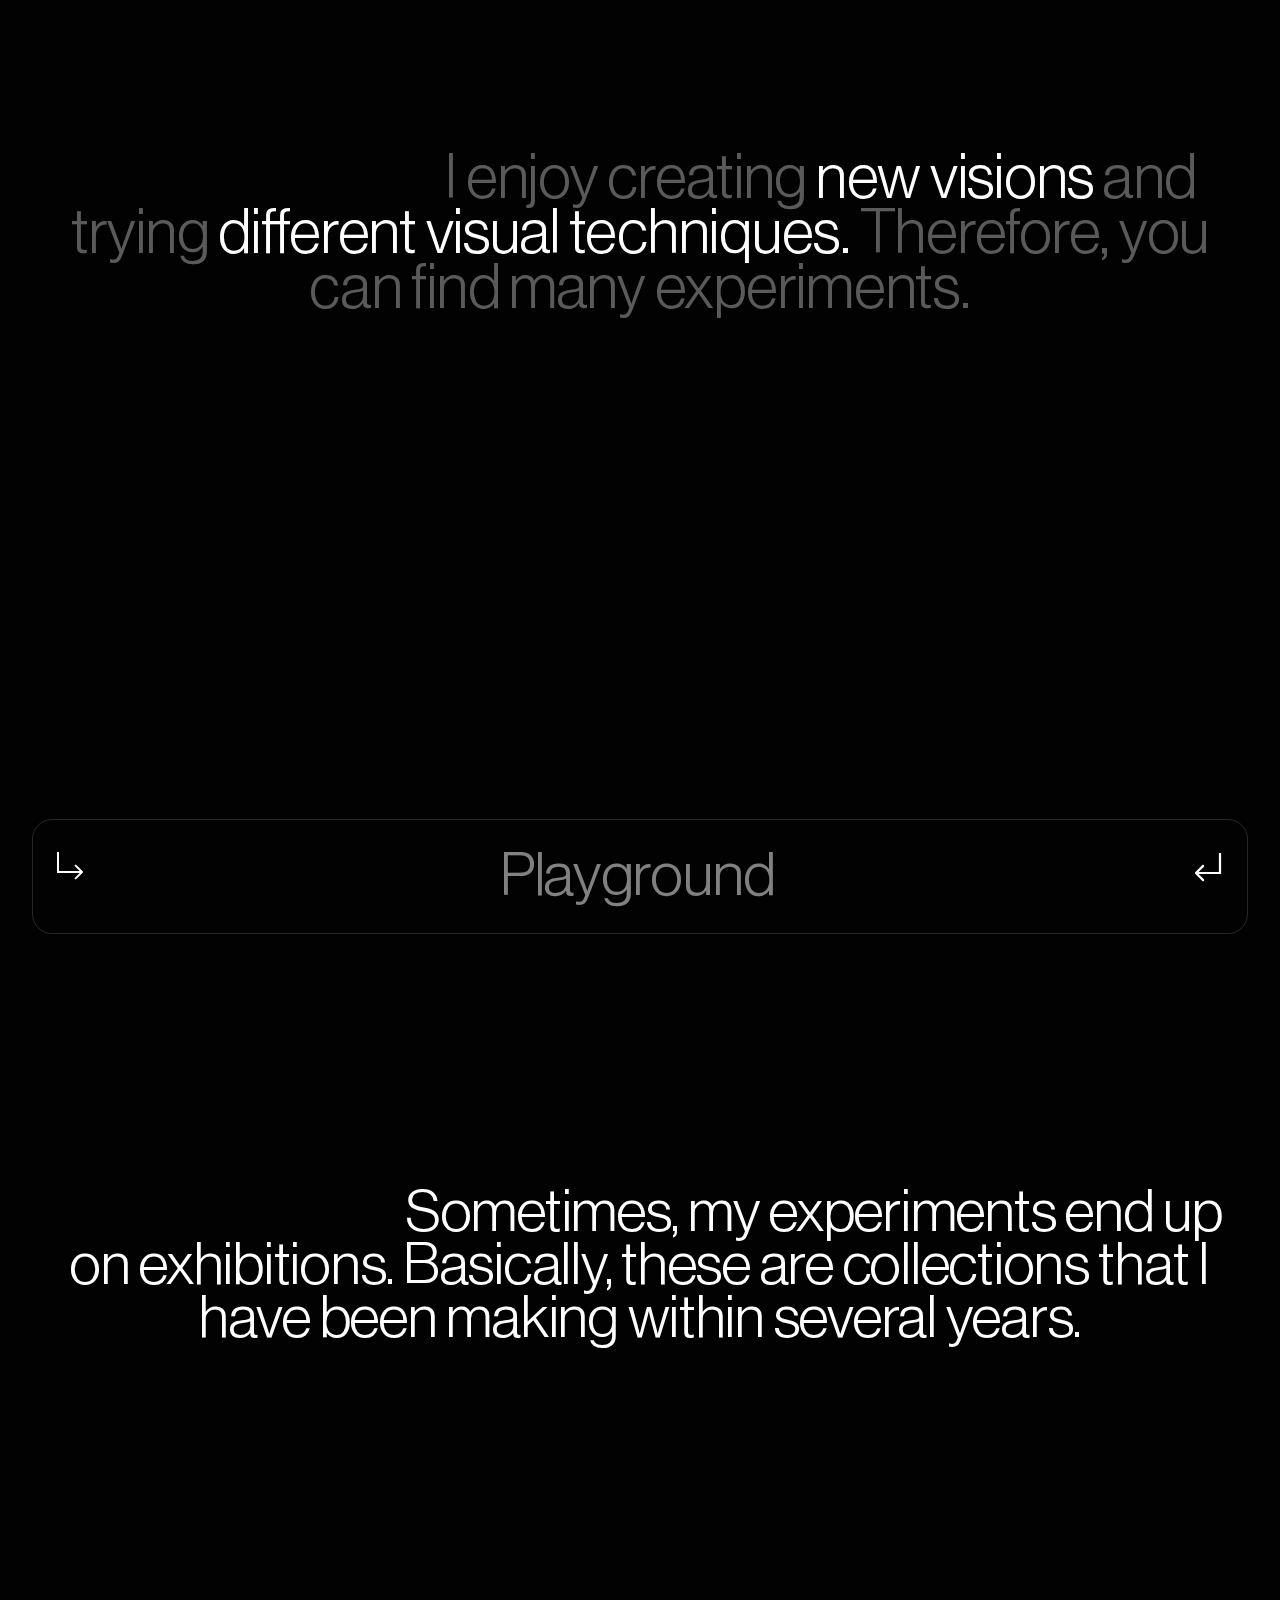
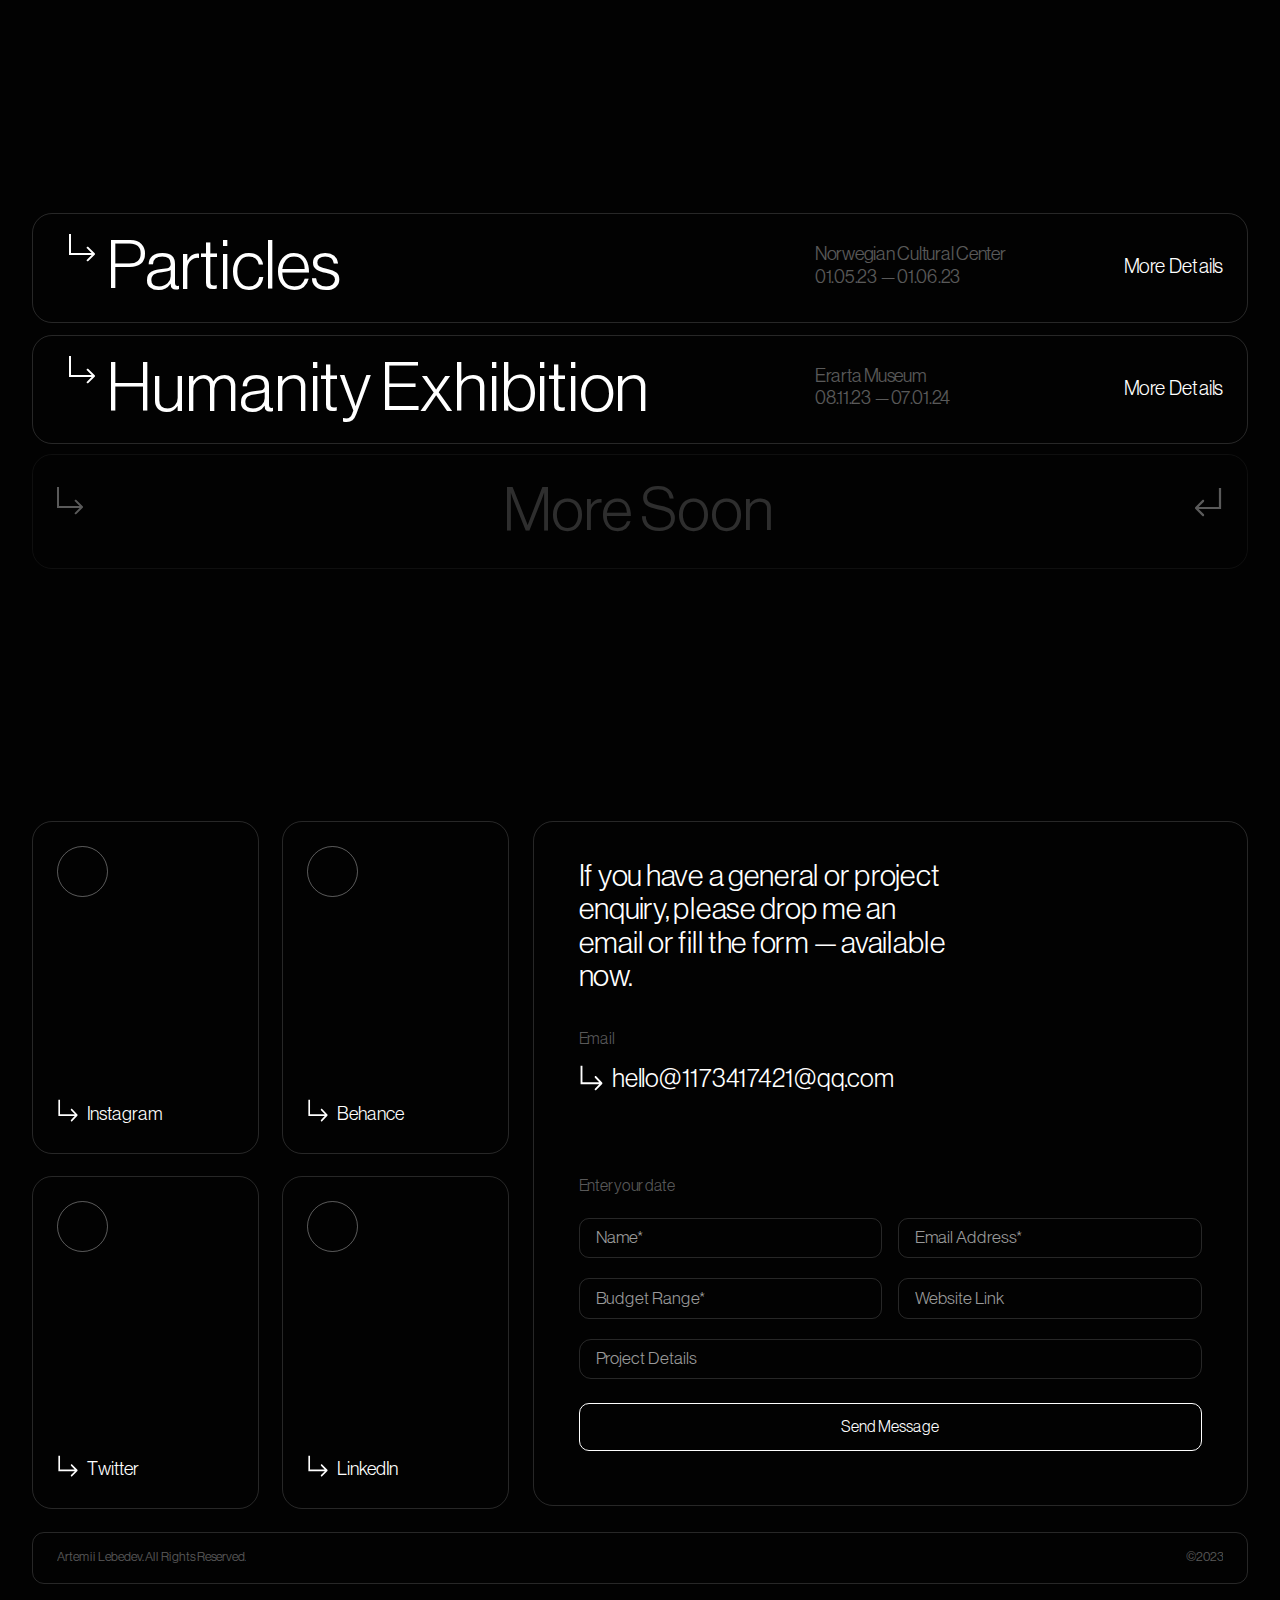
==== commit d7450a77: "Update index.html" ====
--- a/index.html
+++ b/index.html
@@ -73,6 +73,8 @@
 .glass{;width: 100%;height: 85px; position: absolute;bottom:0;margin: 0 auto;f;position:fixed;bottom: 0;z-index: 9000; 
 -webkit-backdrop-filter:blur(15px);
 backdrop-filter:blur(15px);background-color:rgba(0,0,0,0);overflow:hidden}
+.fullscreen_menu{-webkit-backdrop-filter:blur(15px);
+backdrop-filter:blur(15px);background-color:rgba(2,2,2,.55);}
 .blink {
   animation: blinker 1.1s ease infinite;
 }
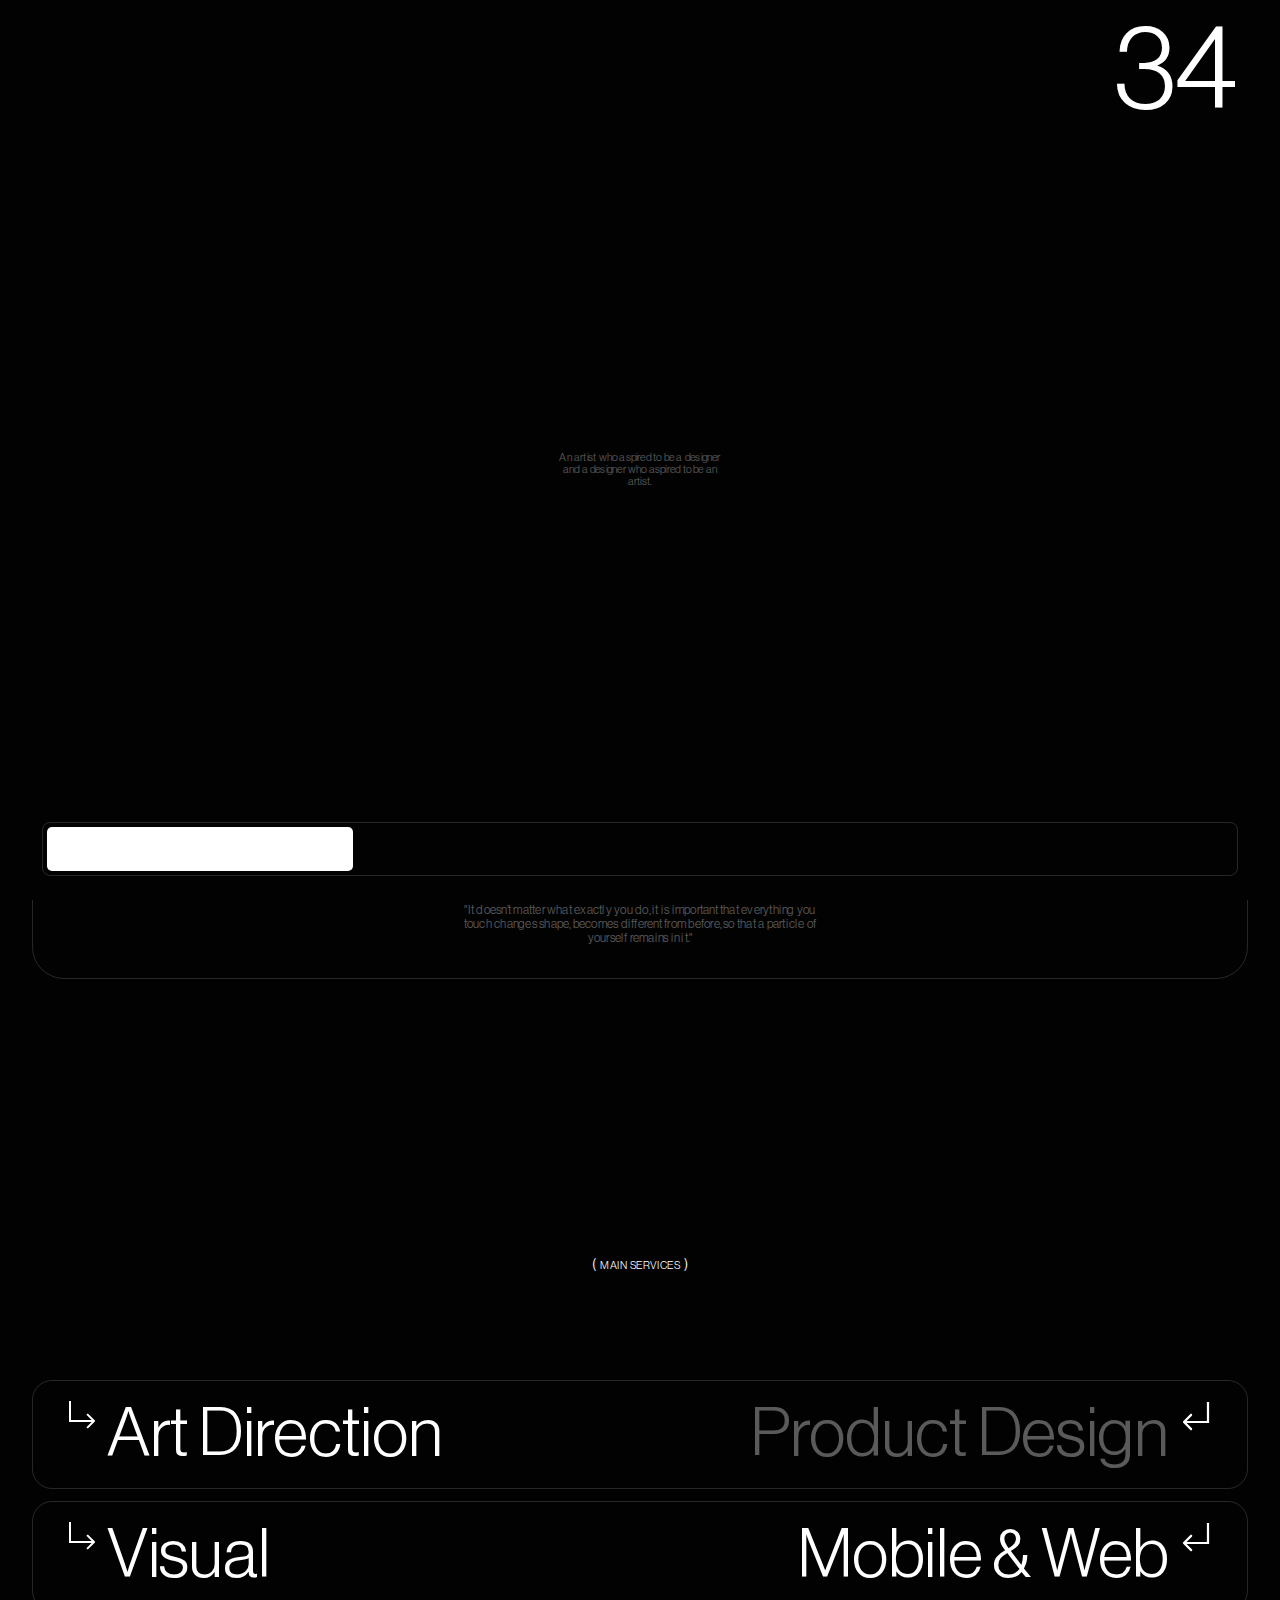
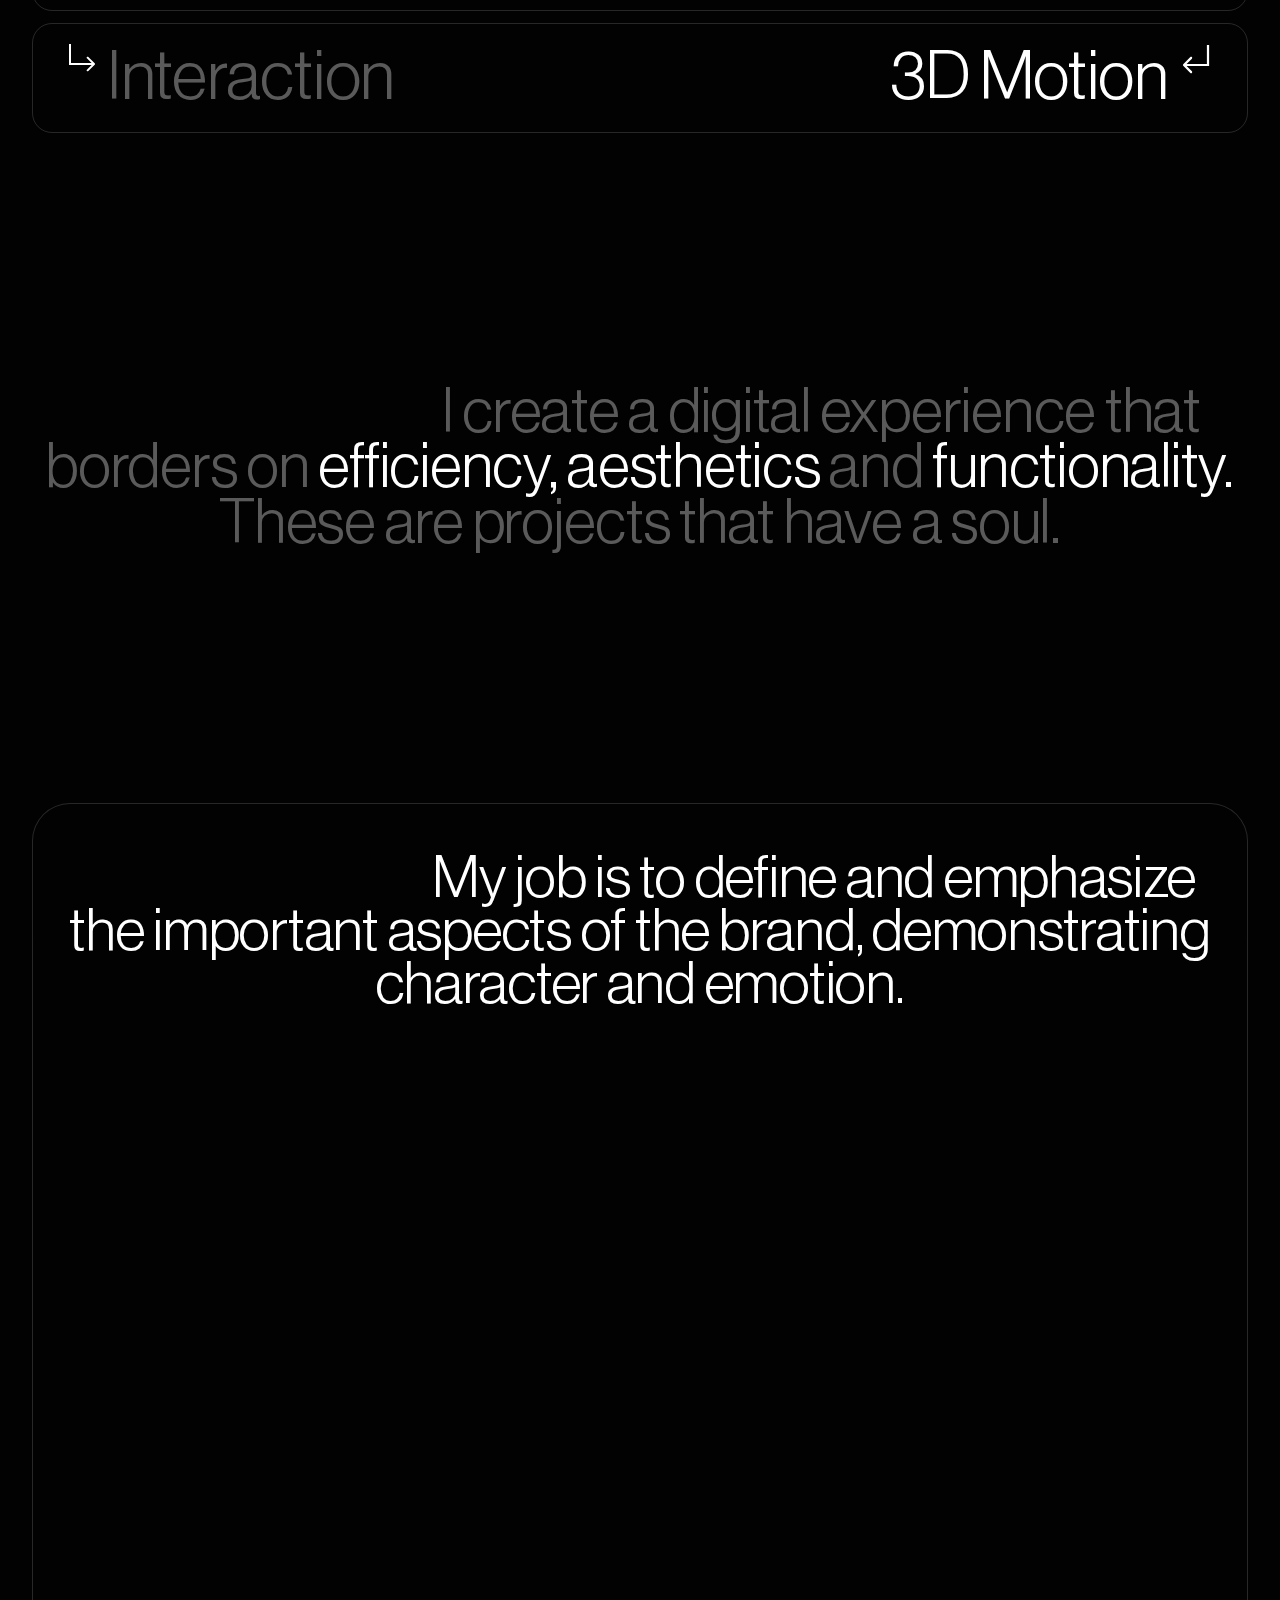
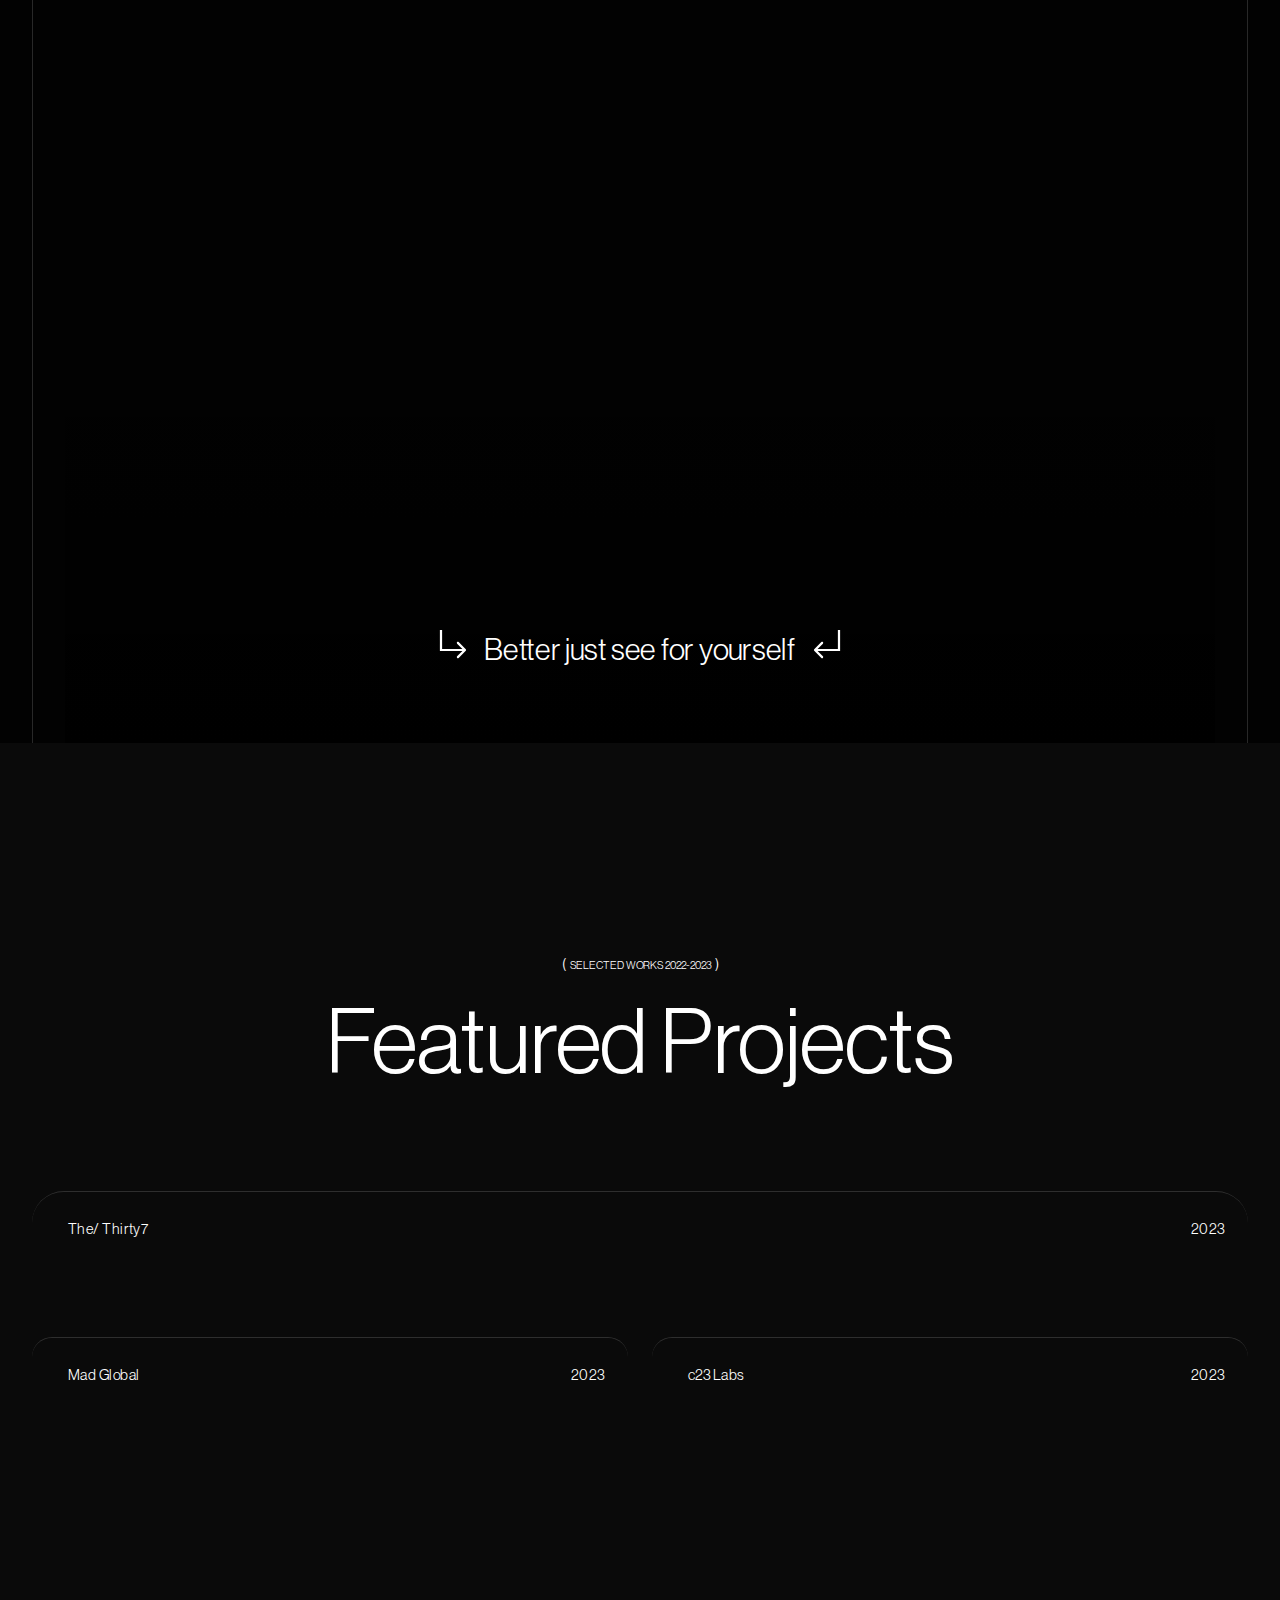
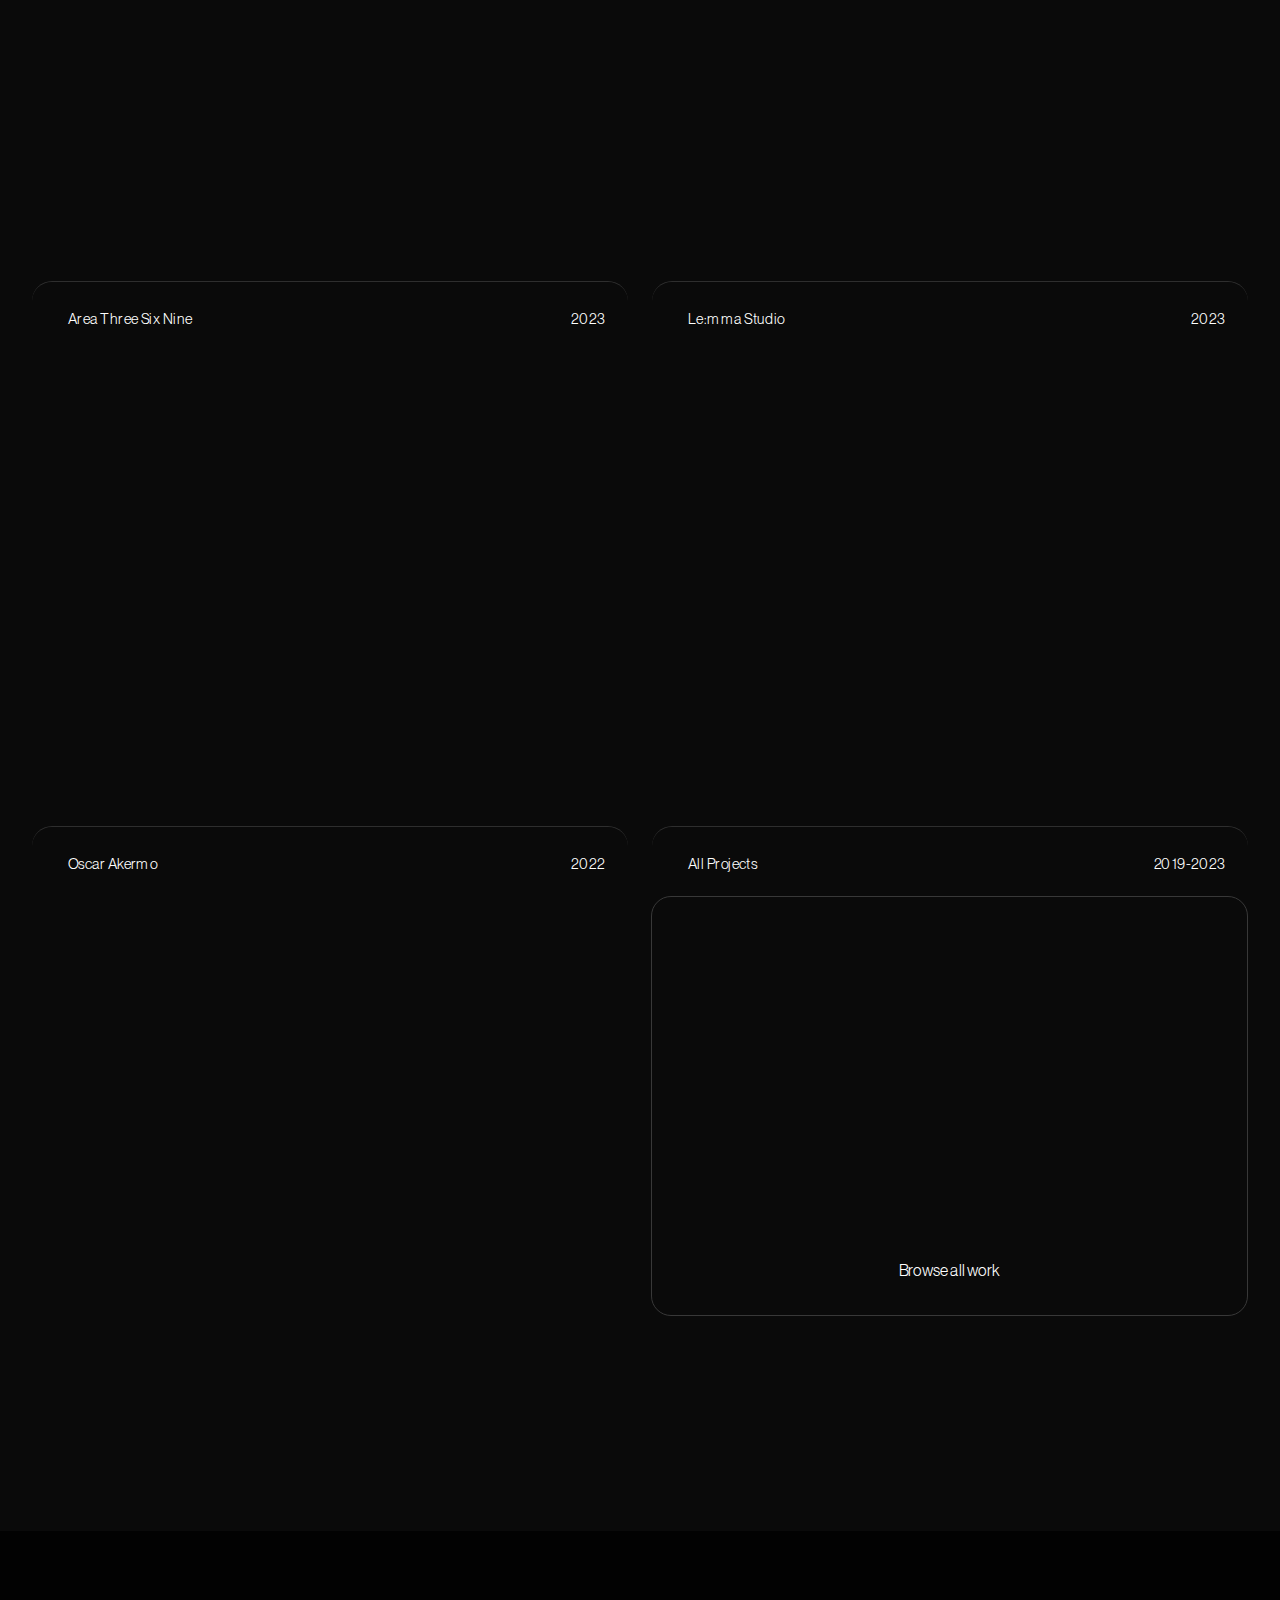
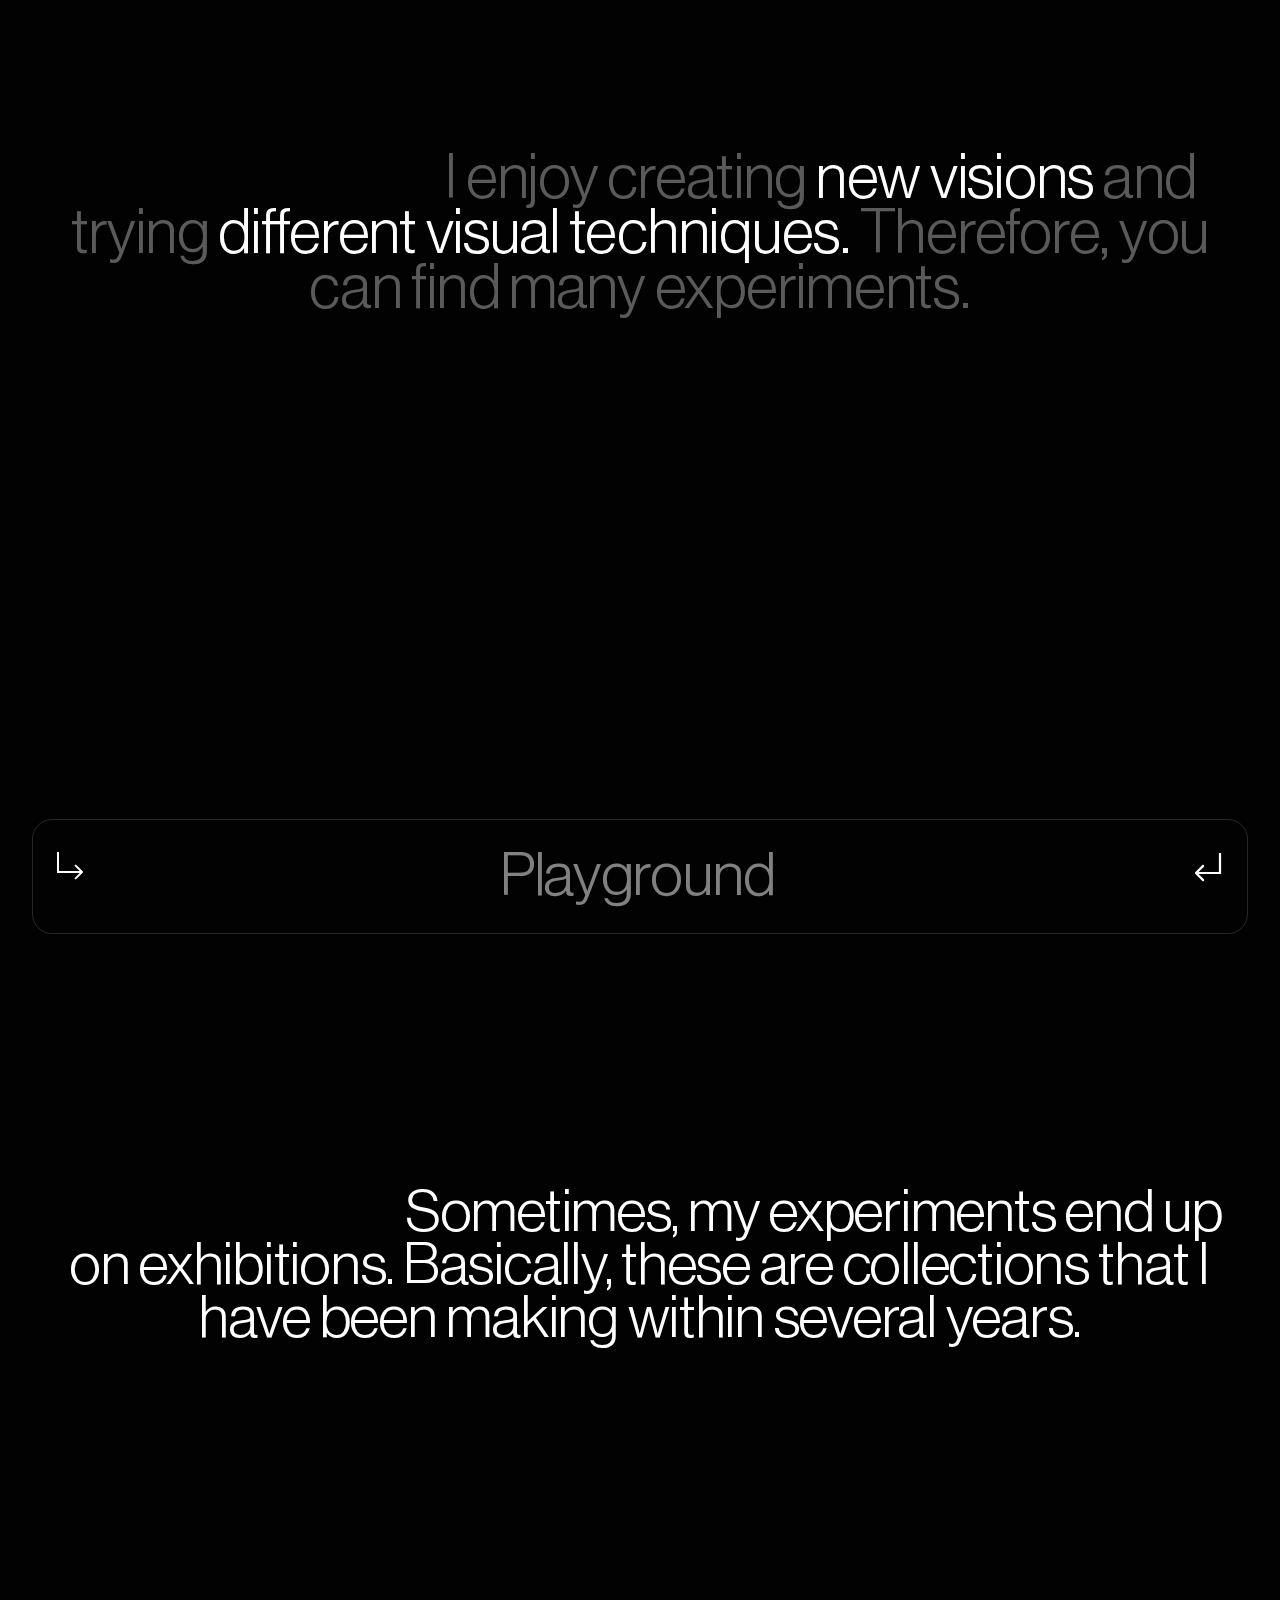
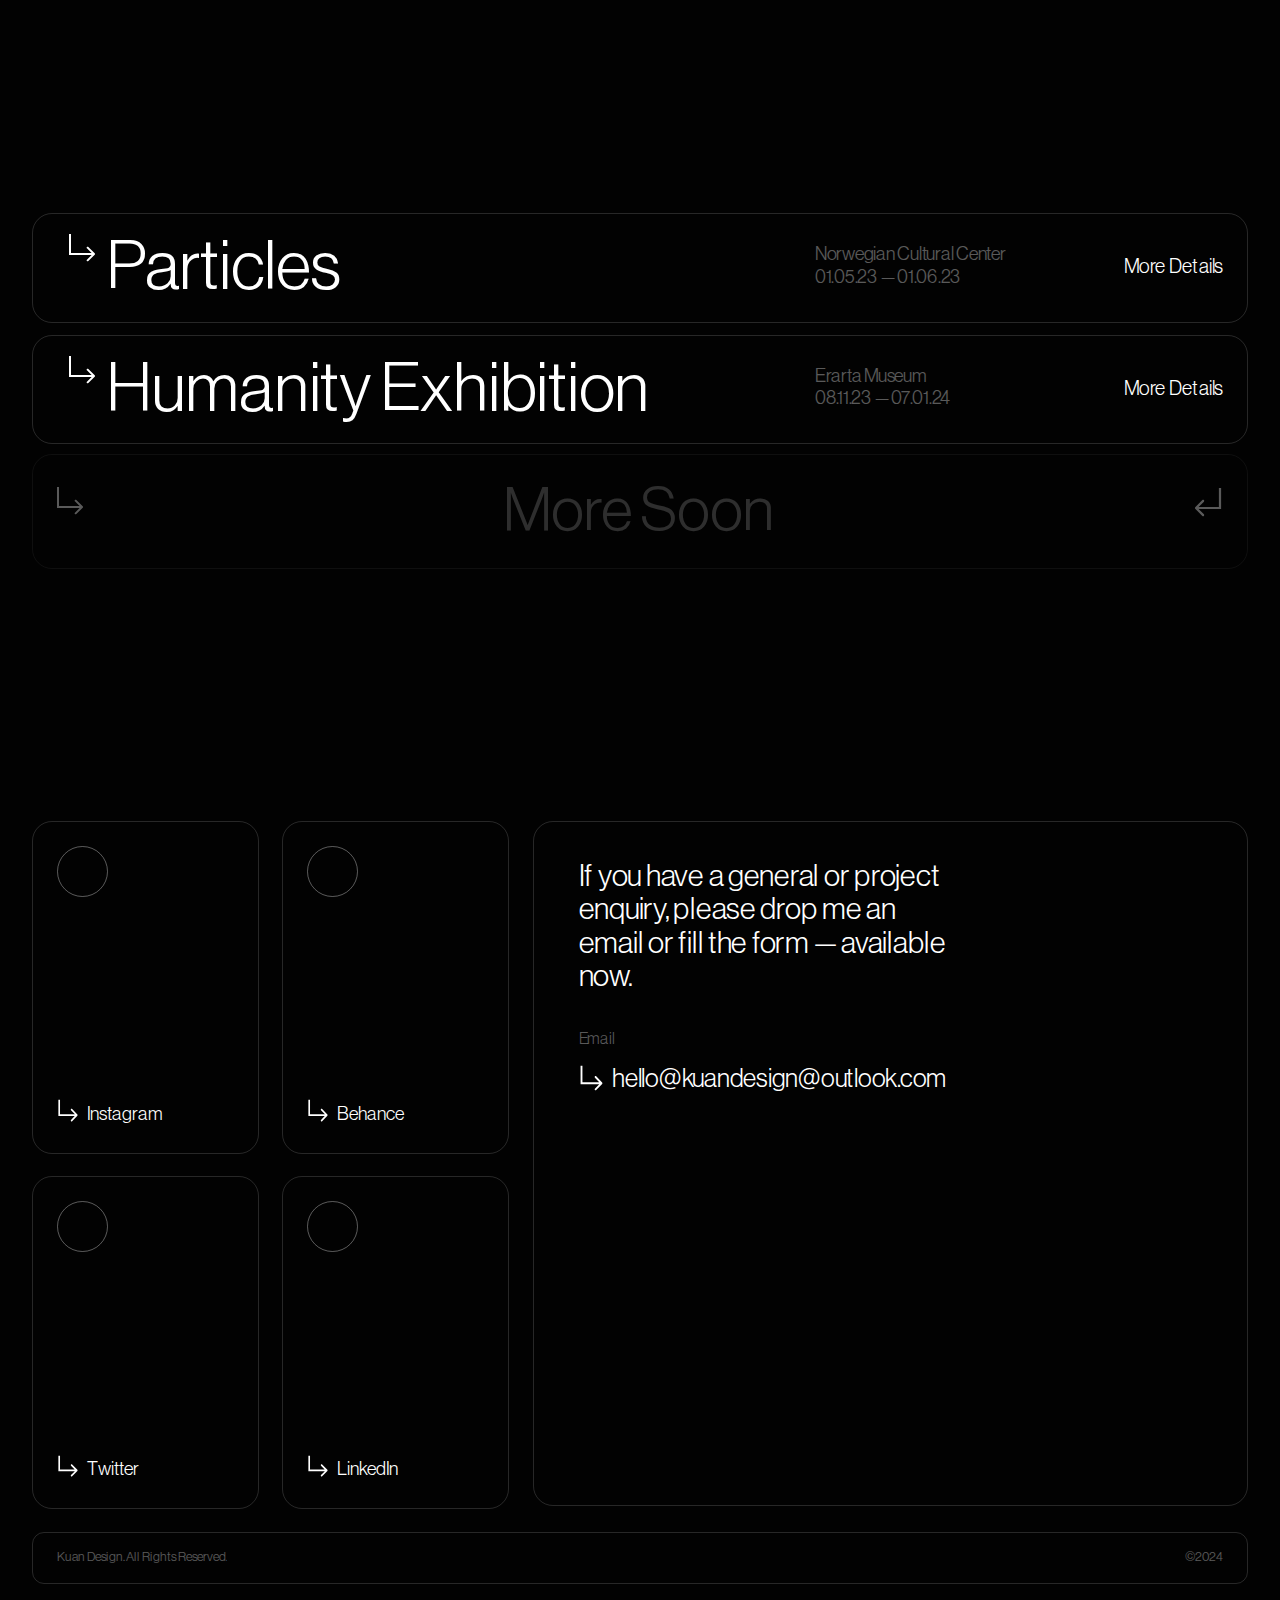
==== commit 37fc34ed: "Add files via upload" ====
--- a/index.html
+++ b/index.html
@@ -1,4 +1,4 @@
-<!DOCTYPE html><!-- Last Published: Sun Oct 08 2023 16:05:38 GMT+0000 (Coordinated Universal Time) --><html data-wf-domain="" data-wf-page="630534398d947173f92fc560" data-wf-site="630534398d9471ade12fc55f" lang="en"><head><meta charset="utf-8"><title>KUAN — Founder &amp; Art Director Lemma.Studio</title><meta content="Portfolio of Artemii Lebedev, award-winning Designer, Founder &amp; Art Director Lemma.Studio. Product &amp; Visual design, Mobile &amp; Web 2/3.0 projects, Branding, Typography and Animations." name="description"><meta content="Artemii Lebedev — Founder &amp; Art Director Lemma.Studio" property="twitter:title"><meta content="Portfolio of Artemii Lebedev, award-winning Designer, Founder &amp; Art Director Lemma.Studio. Product &amp; Visual design, Mobile &amp; Web 2/3.0 projects, Branding, Typography and Animations." property="twitter:description"><meta content="static/picture/6418878643297f77c444cdea_artemii_lebedev_cover.png" property="twitter:image"><meta content="summary_large_image" name="twitter:card"><meta content="width=device-width, initial-scale=1" name="viewport"><meta content="Xh3WHrLWXyS-XJhpVD51Qtd9Wz9ha3fCUwcvAq6f1-o" name="google-site-verification"><link href="static/css/artemiy-lebedev.webflow.8f33c71df.min.css" rel="stylesheet" type="text/css">
+<!DOCTYPE html><!-- Last Published: Sun Oct 08 2023 16:05:38 GMT+0000 (Coordinated Universal Time) --><html data-wf-domain="" data-wf-page="630534398d947173f92fc560" data-wf-site="630534398d9471ade12fc55f" lang="en"><head><meta charset="utf-8"><title>Kuan Design — Founder &amp; Art Director Lemma.Studio</title><meta content="Portfolio of Kuan Design, award-winning Designer, Founder &amp; Art Director Lemma.Studio. Product &amp; Visual design, Mobile &amp; Web 2/3.0 projects, Branding, Typography and Animations." name="description"><meta content="Kuan Design — Founder &amp; Art Director Lemma.Studio" property="twitter:title"><meta content="Portfolio of Kuan Design, award-winning Designer, Founder &amp; Art Director Lemma.Studio. Product &amp; Visual design, Mobile &amp; Web 2/3.0 projects, Branding, Typography and Animations." property="twitter:description"><meta content="static/picture/6418878643297f77c444cdea_artemii_lebedev_cover.png" property="twitter:image"><meta content="summary_large_image" name="twitter:card"><meta content="width=device-width, initial-scale=1" name="viewport"><meta content="Xh3WHrLWXyS-XJhpVD51Qtd9Wz9ha3fCUwcvAq6f1-o" name="google-site-verification"><link href="static/css/artemiy-lebedev.webflow.8f33c71df.min.css" rel="stylesheet" type="text/css">
 	<script type="text/javascript">!function(o,c){var n=c.documentElement,t=" w-mod-";n.className+=t+"js",("ontouchstart"in o||o.DocumentTouch&&c instanceof DocumentTouch)&&(n.className+=t+"touch")}(window,document);</script><link href="static/picture/64188563f03626ddae65c253_favicon_small.png" rel="shortcut icon" type="image/x-icon"><link href="static/picture/6418859df03626527965c552_favicon_big.png" rel="apple-touch-icon"><style>
   
 ::-webkit-scrollbar-button {transition: 0ms !important;width: 0px;height: 0px;}
@@ -11,70 +11,52 @@
 
  
 </style>
+	
+		<script src="static/js/wow.min.js" language="javascript"></script>
+	<link rel="stylesheet" href="static/css/animate.min.css">
+	<script>
+		new WOW().init();
+    </script>
+	
+        <link href='static/css/style-inline.css' rel='stylesheet'>
+        <script defer="" src='static/js/350500c38b27615a5c3abcc6b6d87666cd4a5d52.js'></script>
+	
 </head><body class="body"><!--<div class="DD"></div>-->
-	<div class="glass"></div>
+	<!--<div class="glass"></div>
 	<div class="music2">
 		 <div class="musicjz"><div id="cincopa_eb144d">...</div>
              
 		 </div>
-	 </div>
-	<div class="progress-bar"></div><div class="fullscreen_menu"><div class="wrapper_menu"><div class="list_links"><a href="" aria-current="page" class="mobile_links w-inline-block w--current"><div class="text-block-47">Home</div><div class="text-block-48">01</div></a><a href="work.html" class="mobile_links w-inline-block"><div class="text-block-47">Work</div><div class="text-block-48">02</div></a><a href="awards.html" class="mobile_links w-inline-block"><div class="text-block-47">Awards</div><div class="text-block-48">03</div></a><a href="about.html" class="mobile_links w-inline-block"><div class="text-block-47">About</div><div class="text-block-48">04</div></a><a href="playground.html" class="mobile_links w-inline-block"><div class="text-block-47">Playground</div><div class="text-block-48">05</div></a><a href="https://opensea.io/collection/dispersion-dreams" target="_blank" class="mobile_links w-inline-block"><div class="text-block-47">NFTs</div><div class="text-block-48">06</div></a><a data-w-id="9430ed3b-3495-70af-e575-3d52b6c43157" href="#" class="mobile_links w-inline-block"><div class="text-block-47">Contact</div><div class="text-block-48">07</div></a><a href="artemii-lebedev-insider-subscription.html" class="mobile_links w-inline-block"><div class="text-block-47">Insider Access</div></a></div><div class="email_link"><div class="text-block-50">Enquiries</div><a href="mailto:hello@1173417421@qq.com?subject=Enquiries" class="social_mobile first w-inline-block"><div class="text-block-49 email_address">hello@1173417421@qq.com</div></a></div><div class="socials_mobile"><a href="https://www.behance.net/Artemiylebedev" target="_blank" class="social_mobile first w-inline-block"><div class="text-block-49">Behance</div></a><a href="https://instagram.com/artlebedev.ui/" target="_blank" class="social_mobile w-inline-block"><div class="text-block-49">Instagram</div></a><a href="http://linkedin.com/in/art-lebedev-design/" target="_blank" class="social_mobile w-inline-block"><div class="text-block-49">LinkedIn</div></a><a href="http://twitter.com/ArtemiuLebedev" target="_blank" class="social_mobile w-inline-block"><div class="text-block-49">Twitter</div></a></div></div></div><div class="header" id="topbar" style="position: fixed; top: 28px;"><a data-w-id="eb9f7fb8-9a84-3b95-1828-576fe299e77d" href="" aria-current="page" class="logotype w-inline-block w--current"><div class="text-block first-hover">Kuan Design</div><div class="text-block second-hover">multidisciplinary designer</div><div class="text-block-2">HangZhou, China</div></a><div class="header_links"><a href="" aria-current="page" class="link_header w-inline-block w--current"><div class="header_link">Home,</div></a><a href="work.html" class="link_header w-inline-block"><div class="header_link">Work,</div></a><a href="awards.html" class="link_header w-inline-block"><div class="header_link">Awards,</div></a><a href="about.html" class="link_header w-inline-block"><div class="header_link">About,</div></a><a href="playground.html" class="link_header w-inline-block"><div class="header_link">Playground,</div></a><a href="https://opensea.io/collection/dispersion-dreams" target="_blank" class="link_header w-inline-block"><div class="header_link">NFTs,</div></a><a data-w-id="eb9f7fb8-9a84-3b95-1828-576fe299e791" href="#" class="link_header w-inline-block"><div class="header_link">Contact.</div></a></div><div class="div-block-198"><a href="artemii-lebedev-insider-subscription.html" class="link-block insider-link w-inline-block"><div>Insider Access</div></a></div><div class="div-block-2"><a href="#" class="link-block time w-inline-block"><div data-timezone="America/Los_Angeles" class="location-row"><div class="time-message">Good Day</div><div class="city-time">16<span class="blink">:</span>56 AM</div></div></a></div><div class="mobile_menu"><div class="menu_text">Menu</div><a data-w-id="eb9f7fb8-9a84-3b95-1828-576fe299e7a1" href="#" class="link-block-16 w-inline-block"><div class="top_line"></div><div class="middle_line"></div><div class="bottom_line"></div></a></div></div><div class="contact_window"><div class="wrapper_window"><div class="div-block-161"><div class="text-block-71">Contact</div><a data-w-id="edaf289b-d87b-81fc-50b4-4ca7a17662c8" href="#" class="link-block-22 w-inline-block"><img src="static/picture/64174f106c79a87b71b4fc3f_close.svg" loading="lazy" alt="Cross icon. White." class="image-60"></a></div><div class="div-block-160"><div class="div-block-159"><div class="text-block-70">Let&#x27;s build the future together</div></div><div class="form-block contact_window_form w-form"><form id="wf-form-Enquiry-Form-Window" name="wf-form-Enquiry-Form-Window" data-name="Enquiry Form Window" method="get" data-wf-page-id="630534398d947173f92fc560" data-wf-element-id="edaf289b-d87b-81fc-50b4-4ca7a17662cf"><div class="text-block-58">Enter your data</div><div class="fields flexbox"><input type="text" class="text-field w-input" maxlength="256" name="Name" data-name="Name" placeholder="Name*" id="Name-Window" required=""><input type="email" class="text-field last w-input" maxlength="256" name="Email" data-name="Email" placeholder="Email Address*" id="Email-Window" required=""></div><div class="fields flexbox"><input type="text" class="text-field w-input" maxlength="256" name="Budget" data-name="Budget" placeholder="Budget Range*" id="Budget-Window" required=""><input type="text" class="text-field last w-input" maxlength="256" name="Website-Link" data-name="Website Link" placeholder="Website Link" id="Website-Link-Window"></div><div class="fields flexbox"><input type="text" class="text-field full w-input" maxlength="256" name="Project-Details" data-name="Project Details" placeholder="Project Details" id="Project-Details-Window"></div><input type="submit" value="Send Message" data-wait="Please wait..." class="submit-button w-button"><div class="div-block-163"><div class="text-block-72">By filling out this form you agree to <a href="privacy-policy.html" target="_blank" class="privacy_link"><span class="text-span-6">Privacy Policy.</span></a></div></div><div class="or_div"><div class="text-block-74">or</div></div><div class="div-block-185"><a data-w-id="edaf289b-d87b-81fc-50b4-4ca7a17662e4" href="mailto:hello@1173417421@qq.com?subject=Project%20Enquiry" class="email_link_window w-inline-block"><div class="div-block-162"><img alt="Curved arrow, white, flooded color." loading="lazy" src="static/picture/64162fb7826a4214b6e53110_arrow_left.svg"></div><div class="text-block-73">hello@1173417421@qq.com</div></a></div></form><div class="success-message w-form-done"><div class="text-block-62">Thank you! Your submission has been received!</div></div><div class="error-message w-form-fail"><div class="text-block-64">Oops! Something went wrong while submitting the form.</div></div></div></div></div></div><div data-w-id="6d17b75e-dac2-8ba1-f3dc-9a1f836a9b39" class="preloader_main"><div class="wrapper_preloader"><div class="percent_number"><div class="count">100</div></div><div class="div-block-186"><div class="flexbox bottom"><div class="wrapper_captions"><div class="text-block-81">An artist who aspired to be a designer <br>and a designer who aspired to be an artist.</div></div></div></div><div class="bg_loader_bar"><div data-w-id="6d17b75e-dac2-8ba1-f3dc-9a1f836a9b46" class="loader_bar"></div></div></div></div><div id="lenis" data-w-id="8a08806e-e520-8e79-2074-f5c1132463ce" class="main"><div><div class="hero_section"><div class="wrapper hero-wrapper"><div class="border_big"><div class="wrapper_inside_border"><div class="caption_small"><div class="services"><div class="text-block-5"><span class="text-span">(</span> FOLIO 2024 SINCE 2019 ©<span class="text-span-2">)</span></div></div></div><div class="hero_heading"><h1 class="h1">Kuan Design</h1></div><div class="div-block-128"><div class="graphic_hero"><div class="lottie-animation" data-w-id="556f85dc-c5a9-4a48-1005-e225791d9894" data-animation-type="lottie" data-src="https://uploads-ssl.webflow.com/630534398d9471ade12fc55f/64138dbbac9bda83c0e65531_Flower%20Hero.json" data-loop="1" data-direction="1" data-autoplay="1" data-is-ix2-target="0" data-renderer="svg" data-duration="0"></div></div></div><div class="flexbox bottom"><div class="wrapper_captions"><div class="text-block-81 home_description">&quot;It doesn’t matter what exactly you do, it is important that everything you touch changes shape, becomes different from before, so that a particle of yourself remains in it.&quot;</div></div></div></div></div></div></div></div><div><div class="services_main"><div class="wrapper"><div class="div-block-14"><div class="services"><div class="text-block-5"><span class="text-span">(</span> main services<span class="text-span-2">)</span></div></div><div class="flexbox services_list"><div class="flexbox borderds_line"><div class="arrow_cr"><img src="static/picture/6415ccaf21beab20d9be708d_ArrowRight.svg" loading="lazy" alt="Curved arrow, white, flooded color."></div><div class="left_txt"><div class="large_txt">Art Direction</div></div><div class="right_txt"><div class="large_txt opacity_text">Product Design</div></div><div class="arrow_cr"><img src="static/picture/6419bdabd305bd25aa938558_arrow_right.svg" loading="lazy" alt="Curved arrow, white, flooded color."></div></div><div class="flexbox borderds_line"><div class="arrow_cr"><img src="static/picture/6415ccaf21beab20d9be708d_ArrowRight.svg" loading="lazy" alt="Curved arrow, white, flooded color."></div><div class="left_txt"><div class="large_txt">Visual</div></div><div class="right_txt"><div class="large_txt">Mobile &amp; Web </div></div><div class="arrow_cr"><img src="static/picture/6419bdabd305bd25aa938558_arrow_right.svg" loading="lazy" alt="Curved arrow, white, flooded color."></div></div><div class="flexbox borderds_line"><div class="arrow_cr"><img src="static/picture/6415ccaf21beab20d9be708d_ArrowRight.svg" loading="lazy" alt="Curved arrow, white, flooded color."></div><div class="left_txt"><div class="large_txt opacity_text">Interaction</div></div><div class="right_txt"><div class="large_txt">3D Motion</div></div><div class="arrow_cr"><img src="static/picture/6419bdabd305bd25aa938558_arrow_right.svg" loading="lazy" alt="Curved arrow, white, flooded color."></div></div></div></div></div></div></div><div><div class="caption_explain"><div class="wrapper"><div class="indent_txt"><span class="text-span-3">I create a digital experience that borders on </span>efficiency, aesthetics <span class="text-span-4">and</span> functionality. <span class="text-span-5">These are projects that have a soul.</span></div></div></div></div><div><div class="creative_hand"><div class="wrapper hand_wrapper"><div class="border_hand"><div class="indent_txt less">My job is to define and emphasize the important aspects of the brand, demonstrating character and emotion.</div><div class="large_img"><img src="static/picture/6415ce7557aec2d2cbbec489_Hand3D-min.webp" loading="lazy" sizes="(max-width: 479px) 85vw, 100vw" srcset="static/picture/6415ce7557aec2d2cbbec489_Hand3D-min-p-500.webp 500w, static/picture/6415ce7557aec2d2cbbec489_Hand3D-min-p-800.webp 800w, static/picture/6415ce7557aec2d2cbbec489_Hand3D-min-p-1080.webp 1080w, static/picture/6415ce7557aec2d2cbbec489_Hand3D-min-p-1600.webp 1600w, static/picture/6415ce7557aec2d2cbbec489_Hand3D-min-p-2000.webp 2000w, static/picture/6415ce7557aec2d2cbbec489_Hand3D-min-p-2600.webp 2600w, static/picture/6415ce7557aec2d2cbbec489_Hand3D-min.webp 3200w" alt="3D Distortion Hand with Bees, Custom Render" class="image-53"></div><div class="bottom_content"><div class="txt_bottom"><div class="flexbox middle_align"><div data-w-id="024bc27a-e79b-2f11-febb-01b0e9838a58" class="anchor_link"><div data-w-id="5e4299dd-c054-dab4-d4d5-74de25b02f36" class="div-block-191"><img src="static/picture/64162fb7826a4214b6e53110_arrow_left.svg" loading="lazy" alt="Curved arrow, white, flooded color."></div><div class="text-block-52">Better just see for yourself</div><div data-w-id="4b39fcce-c2de-1f0f-79d1-d419c61ee6bf" class="div-block-192"><img src="static/picture/6419bdabd305bd25aa938558_arrow_right.svg" loading="lazy" alt="Curved arrow, white, flooded color."></div></div></div></div><div class="overlay_bottom"></div></div></div></div></div></div><div><div class="featured_projects"><div class="wrapper projects_wrapper"><div class="featured_padding"><div class="flexbox middle_align vertical"><div class="text-block-5"><span class="text-span">(</span> selected works 2022-2023<span class="text-span-2">)</span></div><h2 class="h2">Featured Projects</h2></div></div><div class="project_grid"><div class="project big"><div class="border_main"><div class="name_date"><div class="flexbox center_align"><div class="flexbox center_align"><a href="https://www.behance.net/gallery/172237175/The-Thirty7" target="_blank" class="flex_link w-inline-block"><div class="arrow_icon"><img src="static/picture/64162aa5c7afb7bb5a60e7e6_Arrow_Cases.svg" loading="lazy" alt="Curved arrow, white, flooded color."></div><div class="title_project">The/ Thirty7</div></a></div><div class="dates_right"><div class="title_project">2023</div></div></div></div><a href="https://www.behance.net/gallery/172237175/The-Thirty7" target="_blank" class="project_cover w-inline-block"><img src="static/picture/64a5b1e64652eb9b7f4ae8b4_tt_7.webp" loading="lazy" sizes="(max-width: 479px) 93vw, (max-width: 767px) 96vw, (max-width: 991px) 95vw, 99vw" srcset="static/picture/64a5b1e64652eb9b7f4ae8b4_tt_7-p-500.webp 500w, static/picture/64a5b1e64652eb9b7f4ae8b4_tt_7-p-800.webp 800w, static/picture/64a5b1e64652eb9b7f4ae8b4_tt_7-p-1080.webp 1080w, static/picture/64a5b1e64652eb9b7f4ae8b4_tt_7-p-1600.webp 1600w, static/picture/64a5b1e64652eb9b7f4ae8b4_tt_7-p-2000.webp 2000w, static/picture/64a5b1e64652eb9b7f4ae8b4_tt_7-p-2600.webp 2600w, static/picture/64a5b1e64652eb9b7f4ae8b4_tt_7-p-3200.webp 3200w, static/picture/64a5b1e64652eb9b7f4ae8b4_tt_7.webp 3274w" alt="The/ Thirty7 Website Design &amp; Development" class="project_img"></a></div></div><div class="_2_column"><div class="flexbox projects_line"><div class="project medium left"><div class="border_main medium"><div class="name_date"><div class="flexbox center_align"><div class="flexbox center_align"><a href="https://www.behance.net/gallery/176455651/Mad-Global" target="_blank" class="flex_link w-inline-block"><div class="arrow_icon"><img src="static/picture/64162aa5c7afb7bb5a60e7e6_Arrow_Cases.svg" loading="lazy" alt="Curved arrow, white, flooded color."></div><div class="title_project">Mad Global</div></a></div><div class="dates_right"><div class="title_project">2023</div></div></div></div><a href="https://www.behance.net/gallery/176455651/Mad-Global" target="_blank" class="project_cover medium w-inline-block"><img src="static/picture/64d11fad2f1510e706722799_CoverMad.jpg" loading="lazy" sizes="(max-width: 479px) 93vw, (max-width: 991px) 46vw, 50vw" srcset="static/picture/64d11fad2f1510e706722799_CoverMad-p-500.jpg 500w, static/picture/64d11fad2f1510e706722799_CoverMad-p-800.jpg 800w, static/picture/64d11fad2f1510e706722799_CoverMad-p-1080.jpg 1080w, static/picture/64d11fad2f1510e706722799_CoverMad.jpg 1480w" alt="Mad Global Website Design, Development, 3D Design" class="project_img"></a></div></div><div class="project medium right"><div class="border_main medium"><div class="name_date"><div class="flexbox center_align"><div class="flexbox center_align"><a href="https://www.behance.net/gallery/174029677/c23-Labs" target="_blank" class="flex_link w-inline-block"><div class="arrow_icon"><img src="static/picture/64162aa5c7afb7bb5a60e7e6_Arrow_Cases.svg" loading="lazy" alt="Curved arrow, white, flooded color."></div><div class="title_project">c23 Labs</div></a></div><div class="dates_right"><div class="title_project">2023</div></div></div></div><a href="https://www.behance.net/gallery/174029677/c23-Labs" target="_blank" class="project_cover medium w-inline-block"><img src="static/picture/64a5b1ea57cf0ebd6b9294be_c23_labs.webp" loading="lazy" sizes="(max-width: 479px) 93vw, (max-width: 991px) 46vw, 50vw" srcset="static/picture/64a5b1ea57cf0ebd6b9294be_c23_labs-p-500.webp 500w, static/picture/64a5b1ea57cf0ebd6b9294be_c23_labs-p-800.webp 800w, static/picture/64a5b1ea57cf0ebd6b9294be_c23_labs-p-1080.webp 1080w, static/picture/64a5b1ea57cf0ebd6b9294be_c23_labs.webp 1612w" alt="c23 Labs Branding, Visual Identity, Social Media, Website." class="project_img"></a></div></div></div></div><div class="_2_column"><div class="flexbox projects_line"><div class="project medium left"><div class="border_main medium"><div class="name_date"><div class="flexbox center_align"><div class="flexbox center_align"><a href="https://www.behance.net/gallery/168029869/AREA-THREE-SIX-NINE" target="_blank" class="flex_link w-inline-block"><div class="arrow_icon"><img src="static/picture/64162aa5c7afb7bb5a60e7e6_Arrow_Cases.svg" loading="lazy" alt="Curved arrow, white, flooded color."></div><div class="title_project">Area Three Six Nine</div></a></div><div class="dates_right"><div class="title_project">2023</div></div></div></div><a href="https://www.behance.net/gallery/168029869/AREA-THREE-SIX-NINE" target="_blank" class="project_cover medium w-inline-block"><img src="static/picture/647cc7f2453e74b20cfcb74b_Area369_featured(1).webp" loading="lazy" sizes="(max-width: 479px) 93vw, (max-width: 991px) 46vw, 50vw" srcset="static/picture/647cc7f2453e74b20cfcb74b_Area369_featured(1)-p-500.webp 500w, static/picture/647cc7f2453e74b20cfcb74b_Area369_featured(1)-p-800.webp 800w, static/picture/647cc7f2453e74b20cfcb74b_Area369_featured(1)-p-1080.webp 1080w, static/picture/647cc7f2453e74b20cfcb74b_Area369_featured(1).webp 1516w" alt="Area Three Six Nine, Branding featured project, 2023." class="project_img"></a></div></div><div class="project medium right"><div class="border_main medium"><div class="name_date"><div class="flexbox center_align"><div class="flexbox center_align"><a href="https://www.behance.net/gallery/163691703/Lemma-Studio" target="_blank" class="flex_link w-inline-block"><div class="arrow_icon"><img src="static/picture/64162aa5c7afb7bb5a60e7e6_Arrow_Cases.svg" loading="lazy" alt="Curved arrow, white, flooded color."></div><div class="title_project">Le:mma Studio</div></a></div><div class="dates_right"><div class="title_project">2023</div></div></div></div><a href="https://www.behance.net/gallery/163691703/Lemma-Studio" target="_blank" class="project_cover medium w-inline-block"><img src="static/picture/641615e057aec22afdc4ad1b_Lemma.webp" loading="lazy" sizes="(max-width: 479px) 93vw, (max-width: 991px) 46vw, 50vw" srcset="static/picture/641615e057aec22afdc4ad1b_Lemma-p-500.webp 500w, static/picture/641615e057aec22afdc4ad1b_Lemma-p-800.webp 800w, static/picture/641615e057aec22afdc4ad1b_Lemma-p-1080.webp 1080w, static/picture/641615e057aec22afdc4ad1b_Lemma-p-1600.webp 1600w, static/picture/641615e057aec22afdc4ad1b_Lemma-p-2000.webp 2000w, static/picture/641615e057aec22afdc4ad1b_Lemma.webp 3032w" alt="Le:mma Studio, cover, 3D custom render on rocks." class="project_img"></a></div></div></div></div><div class="_2_column"><div class="flexbox projects_line"><div class="project medium left"><div class="border_main medium"><div class="name_date"><div class="flexbox center_align"><div class="flexbox center_align"><a href="https://www.behance.net/gallery/148653171/Oscar-Akermo-Portfolio" target="_blank" class="flex_link w-inline-block"><div class="arrow_icon"><img src="static/picture/64162aa5c7afb7bb5a60e7e6_Arrow_Cases.svg" loading="lazy" alt="Curved arrow, white, flooded color."></div><div class="title_project">Oscar Akermo</div></a></div><div class="dates_right"><div class="title_project">2022</div></div></div></div><a href="https://www.behance.net/gallery/148653171/Oscar-Akermo-Portfolio" target="_blank" class="project_cover medium w-inline-block"><img src="static/picture/64165f30f4c83fc9bffb19a0_OscarAkermo.webp" loading="lazy" sizes="(max-width: 479px) 93vw, (max-width: 991px) 46vw, 50vw" srcset="static/picture/64165f30f4c83fc9bffb19a0_OscarAkermo-p-500.webp 500w, static/picture/64165f30f4c83fc9bffb19a0_OscarAkermo-p-800.webp 800w, static/picture/64165f30f4c83fc9bffb19a0_OscarAkermo-p-1080.webp 1080w, static/picture/64165f30f4c83fc9bffb19a0_OscarAkermo.webp 1516w" alt="Oscar Akermo website, Macbook on rock, custom render" class="project_img"></a></div></div><div class="project medium right"><div class="border_main medium"><div class="name_date"><div class="flexbox center_align"><div class="flexbox center_align"><a href="#" class="flex_link w-inline-block"><div class="arrow_icon"><img src="static/picture/64162aa5c7afb7bb5a60e7e6_Arrow_Cases.svg" loading="lazy" alt="Curved arrow, white, flooded color."></div><div class="title_project">All Projects</div></a></div><div class="dates_right"><div class="title_project">2019-2023</div></div></div></div><div class="project_cover all_projects"><div class="plus_icon"><a data-w-id="1914d2ab-74e6-80cc-7896-05020752b9dc" href="work.html" class="link-block-17 w-inline-block"><img src="static/picture/64161aa6fbe89fdd5ea6f5a7_plus.svg" loading="lazy" alt="Plus white icon, filled"></a></div><a href="work.html" class="browse_all w-inline-block"><div class="text-block-53">Browse all work</div></a></div></div></div></div></div></div></div></div></div><div><div class="archive"><div class="wrapper"><div class="indent_txt"><span class="text-span-3">I enjoy creating </span><span>new visions</span><span class="text-span-3"> and trying </span>different visual techniques.<span class="text-span-3"> Therefore, you can find many experiments.</span></div><div class="archive_grid"><div class="_4_column"><div class="flexbox archive_grid"><div class="project small"><div class="border_main medium archive_borders"><div class="name_date archive_info"><div class="flexbox center_align"><div class="flexbox center_align"><div class="title_project archive_number">01</div></div><div class="dates_right"><div class="title_project">2023</div></div></div></div><div class="project_cover archive_img"><img src="static/picture/6310ecb3e2d974be9ce7de98_6(1).jpg" loading="lazy" sizes="(max-width: 479px) 46vw, (max-width: 767px) 23vw, (max-width: 991px) 22vw, 25vw" srcset="static/picture/6310ecb3e2d974be9ce7de98_6(1)-p-500.jpg 500w, static/picture/6310ecb3e2d974be9ce7de98_6(1)-p-800.jpg 800w, static/picture/6310ecb3e2d974be9ce7de98_6(1)-p-1080.jpg 1080w, static/picture/6310ecb3e2d974be9ce7de98_6(1)-p-1600.jpg 1600w, static/picture/6310ecb3e2d974be9ce7de98_6(1)-p-2000.jpg 2000w, static/picture/6310ecb3e2d974be9ce7de98_6(1).jpg 2552w" alt="Humanity Collection, 10" class="project_img"></div></div></div><div class="project small"><div class="border_main medium archive_borders"><div class="name_date archive_info"><div class="flexbox center_align"><div class="flexbox center_align"><div class="title_project archive_number">01</div></div><div class="dates_right"><div class="title_project">2023</div></div></div></div><div class="project_cover archive_img"><img src="static/picture/63aab603dd1279355bc88113_BeCreative-Case(1).webp" loading="lazy" sizes="(max-width: 479px) 46vw, (max-width: 767px) 23vw, (max-width: 991px) 22vw, 25vw" srcset="static/picture/63aab603dd1279355bc88113_BeCreative-Case(1)-p-500.webp 500w, static/picture/63aab603dd1279355bc88113_BeCreative-Case(1)-p-800.webp 800w, static/picture/63aab603dd1279355bc88113_BeCreative-Case(1).webp 1516w" alt="" class="project_img"></div></div></div><div class="project small"><div class="border_main medium archive_borders"><div class="name_date archive_info"><div class="flexbox center_align"><div class="flexbox center_align"><div class="title_project archive_number">01</div></div><div class="dates_right"><div class="title_project">2023</div></div></div></div><div class="project_cover archive_img"><img src="static/picture/631098e88e12aaf5a602e0d9_5.webp" loading="lazy" sizes="(max-width: 479px) 46vw, (max-width: 767px) 23vw, (max-width: 991px) 22vw, 25vw" srcset="static/picture/631098e88e12aaf5a602e0d9_5-p-500.webp 500w, static/picture/631098e88e12aaf5a602e0d9_5-p-800.webp 800w, static/picture/631098e88e12aaf5a602e0d9_5-p-1080.webp 1080w, static/picture/631098e88e12aaf5a602e0d9_5-p-1600.webp 1600w, static/picture/631098e88e12aaf5a602e0d9_5-p-2000.webp 2000w, static/picture/631098e88e12aaf5a602e0d9_5.webp 2560w" alt="3D Art, custom render. Flower in the space." class="project_img"></div></div></div><div class="project small last"><div class="border_main medium archive_borders"><div class="name_date archive_info"><div class="flexbox center_align"><div class="flexbox center_align"><div class="title_project archive_number">01</div></div><div class="dates_right"><div class="title_project">2023</div></div></div></div><div class="project_cover archive_img"><img src="static/picture/64166108c7afb7528264b640_Luma_Archive.png" loading="lazy" sizes="(max-width: 479px) 46vw, (max-width: 767px) 23vw, (max-width: 991px) 22vw, 25vw" srcset="static/picture/64166108c7afb7528264b640_Luma_Archive-p-500.png 500w, static/picture/64166108c7afb7528264b640_Luma_Archive-p-800.png 800w, static/picture/64166108c7afb7528264b640_Luma_Archive-p-1080.png 1080w, static/picture/64166108c7afb7528264b640_Luma_Archive-p-1600.png 1600w, static/picture/64166108c7afb7528264b640_Luma_Archive.png 2160w" alt="Luma Website concept, mobile views. x2 Iphones Dark theme &amp; Light theme" class="project_img"></div></div></div></div></div><div class="div-block-135"><a href="playground.html" class="link-block-18 w-inline-block"><div class="div-block-136"><img src="static/picture/6415ccaf21beab20d9be708d_ArrowRight.svg" loading="lazy" alt="Curved arrow, white, flooded color." class="arrow"></div><div class="text-block-54">Playground</div><div class="div-block-137"><img src="static/picture/6419bdabd305bd25aa938558_arrow_right.svg" loading="lazy" alt="Curved arrow, white, flooded color." class="arrow"></div></a></div></div></div></div></div><div><div class="exhibitions"><div class="wrapper"><div class="relative_box"><div class="indent_txt less">Sometimes, my experiments end up on exhibitions. Basically, these are collections that I have been making within several years.</div><div class="div-block-139"><div class="div-block-138"><div class="heart_3d"><div class="heart_lottie" data-w-id="26d1244a-dc7a-1d3e-e123-64c71a64dcd6" data-animation-type="lottie" data-src="https://uploads-ssl.webflow.com/630534398d9471ade12fc55f/641718b67b8e01452722ce31_Heart%20JSON.json" data-loop="1" data-direction="1" data-autoplay="1" data-is-ix2-target="0" data-renderer="canvas" data-default-duration="0.8666666666666667" data-duration="0"></div></div></div></div><div class="div-block-140"><a data-w-id="ac1ed446-26b8-5207-423b-52b4bf439a8b" href="https://norwegianculturalcenter.com/borderless" target="_blank" class="exhibition_link w-inline-block"><div class="flexbox borderds_line _0_pd"><div class="div-block-154"><div class="arrow_cr"><img src="static/picture/6415ccaf21beab20d9be708d_ArrowRight.svg" loading="lazy" alt="Curved arrow, white, flooded color." class="image-64"></div><div class="left_txt"><div class="large_txt">Particles</div></div></div><div class="div-block-155"><div class="caption_exhibition"><div class="large_txt opacity_text small_desscription">Norwegian Cultural Center</div><div class="large_txt opacity_text small_desscription">01.05.23 — 01.06.23</div></div><div class="right_link"><div class="text-block-55">More Details</div></div></div></div></a><a data-w-id="b09283bd-579f-8d63-b4d1-740827a59d2b" href="https://www.erarta.com/en/calendar/exhibitions/detail/130323/" target="_blank" class="exhibition_link w-inline-block"><div class="flexbox borderds_line _0_pd"><div class="div-block-154"><div class="arrow_cr"><img src="static/picture/6415ccaf21beab20d9be708d_ArrowRight.svg" loading="lazy" alt="Curved arrow, white, flooded color." class="image-64"></div><div class="left_txt"><div class="large_txt">Humanity Exhibition</div></div></div><div class="div-block-155"><div class="caption_exhibition"><div class="large_txt opacity_text small_desscription">Erarta Museum</div><div class="large_txt opacity_text small_desscription">08.11.23 — 07.01.24</div></div><div class="right_link"><div class="text-block-55">More Details</div></div></div></div></a><a href="#" class="link-block-18 disable_link w-inline-block"><div class="div-block-136"><img src="static/picture/6415ccaf21beab20d9be708d_ArrowRight.svg" loading="lazy" alt="Curved arrow, white, flooded color." class="arrow"></div><div class="text-block-54">More Soon</div><div class="div-block-137"><img src="static/picture/6419bdabd305bd25aa938558_arrow_right.svg" loading="lazy" alt="Curved arrow, white, flooded color." class="arrow"></div></a></div></div></div></div></div><div><div class="footer_main"><div class="wrapper"><div class="flexbox top_align"><div class="left_side flexbox"><div class="flex_line"><a href="https://instagram.com/artlebedev.ui/" target="_blank" class="social_block w-inline-block"><div class="social_icon"><img src="static/picture/6416336844e6f159d647bb05_instagram.png" loading="lazy" alt="Instagram Icon, filled, white color" class="image-55"></div><div class="social_name"><div class="flexbox center_align"><div class="div-block-143"><img src="static/picture/64162fb7826a4214b6e53110_arrow_left.svg" loading="lazy" alt="Curved arrow, white, flooded color." class="image-56"></div><div class="text-block-56">Instagram</div></div></div></a><a href="https://www.behance.net/Artemiylebedev" target="_blank" class="social_block second w-inline-block"><div class="social_icon"><img src="static/picture/6416336904ae8a79e8b5e0a1_Behance.png" loading="lazy" alt="Behance icon, filled, white color" class="image-55"></div><div class="social_name"><div class="flexbox center_align"><div class="div-block-143"><img src="static/picture/64162fb7826a4214b6e53110_arrow_left.svg" loading="lazy" alt="Curved arrow, white, flooded color." class="image-56"></div><div class="text-block-56">Behance</div></div></div></a></div><div class="flex_line second"><a href="http://twitter.com/ArtemiuLebedev" target="_blank" class="social_block w-inline-block"><div class="social_icon"><img src="static/picture/6416336944e6f15b1947bb18_twitter.png" loading="lazy" alt="Twitter icon, filled, white color" class="image-55"></div><div class="social_name"><div class="flexbox center_align"><div class="div-block-143"><img src="static/picture/64162fb7826a4214b6e53110_arrow_left.svg" loading="lazy" alt="Curved arrow, white, flooded color." class="image-56"></div><div class="text-block-56">Twitter</div></div></div></a><a href="http://linkedin.com/in/art-lebedev-design/" target="_blank" class="social_block second w-inline-block"><div class="social_icon"><img src="static/picture/6416336804ae8a0339b5e0a0_LinkedIn.png" loading="lazy" alt="LinkedIn icon, filled, white color" class="image-55"></div><div class="social_name"><div class="flexbox center_align"><div class="div-block-143"><img src="static/picture/64162fb7826a4214b6e53110_arrow_left.svg" loading="lazy" alt="Curved arrow, white, flooded color." class="image-56"></div><div class="text-block-56">LinkedIn</div></div></div></a></div></div><div class="right_side flexbox"><div class="border_right_side"><div class="right_side_wrapper"><div class="title_footer_form"><div class="text-block-57">If you have a general or project enquiry, please drop me an email or fill the form — available now.</div></div><div class="div-block-145"><div class="text-block-58">Email</div><a data-w-id="fe7529a0-0859-ae73-ea92-79c484ad2cdb" href="mailto:hello@1173417421@qq.com?subject=Project%20Enquiry" class="link-block-19 w-inline-block"><div class="div-block-146"><img src="static/picture/64162fb7826a4214b6e53110_arrow_left.svg" loading="lazy" alt="Curved arrow, white, flooded color." class="image-57"></div><div class="text-block-59">hello@1173417421@qq.com</div></a></div><div class="form-block w-form"><form id="wf-form-Enquiry-Form-Footer" name="wf-form-Enquiry-Form-Footer" data-name="Enquiry Form Footer" method="get" data-wf-page-id="630534398d947173f92fc560" data-wf-element-id="fe7529a0-0859-ae73-ea92-79c484ad2ce1"><div class="text-block-58">Enter your date</div><div class="fields flexbox"><input type="text" class="text-field w-input" maxlength="256" name="Name" data-name="Name" placeholder="Name*" id="Name-2" required=""><input type="email" class="text-field last w-input" maxlength="256" name="Email" data-name="Email" placeholder="Email Address*" id="Email-footer" required=""></div><div class="fields flexbox"><input type="text" class="text-field w-input" maxlength="256" name="Budget" data-name="Budget" placeholder="Budget Range*" id="Budget-footer" required=""><input type="text" class="text-field last w-input" maxlength="256" name="Website-Link" data-name="Website Link" placeholder="Website Link" id="Website-Link-footer"></div><div class="fields flexbox"><input type="text" class="text-field full w-input" maxlength="256" name="Project-Details" data-name="Project Details" placeholder="Project Details" id="Project-Details-Footer"></div><input type="submit" value="Send Message" data-wait="Please wait..." class="submit-button w-button"></form><div class="success-message w-form-done"><div class="text-block-62">Thank you! Your submission has been received!</div></div><div class="error-message w-form-fail"><div class="text-block-64">Oops! Something went wrong while submitting the form.</div></div></div></div></div></div></div><div class="div-block-147"><div class="text-block-60">Artemii Lebedev. All Rights Reserved.</div><div class="text-block-60 right_date">©2023</div></div></div></div></div></div><div class="cursor_embed w-embed w-script"><style>
-  canvas#custom-cursor {
-    position: fixed;
-    top: 0;
-    left: 0;
-    pointer-events: none;
-    z-index: 9999;
-  }
-</style>
-<canvas id="custom-cursor"></canvas>
-
-<script>
-  var canvas = document.getElementById("custom-cursor");
-  var ctx = canvas.getContext("2d");
-  var trailLength = 10;
-  var trail = [];
-
-  canvas.width = window.innerWidth;
-  canvas.height = window.innerHeight;
-
-  document.addEventListener("mousemove", function (e) {
-    var x = e.clientX;
-    var y = e.clientY;
-    trail.push({ x: x, y: y });
-    if (trail.length > trailLength) {
-      trail.shift();
-    }
-  });
-
-  function drawCursor() {
-    ctx.clearRect(0, 0, canvas.width, canvas.height);
-    if (trail.length > 1) {
-      for (var i = 0; i < trail.length - 1; i++) {
-        var startPoint = trail[i];
-        var endPoint = trail[i + 1];
-        var alpha = 1 - i / trail.length;
-        ctx.beginPath();
-        ctx.moveTo(startPoint.x, startPoint.y);
-        ctx.lineTo(endPoint.x, endPoint.y);
-        ctx.strokeStyle = "rgba(255, 255, 255, " + alpha + ")";
-        ctx.lineWidth = 2;
-        ctx.stroke();
-      }
-    }
-    requestAnimationFrame(drawCursor);
-  }
-
-  drawCursor();
-</script></div><div class="blinking_css w-embed"><style>
-.DD{width: 100%;min-height: 85px;max-height: 140px;background: #000000;position: relative;right: 0;z-index: 9999;position:fixed;z-index:9999;box-shadow: 1px 1px 40px 1px #000000;}
+	 </div>-->
+	<div class="cursor"> <span></span> </div>
+	
+	<div class="progress-bar"></div><div class="fullscreen_menu"><div class="wrapper_menu"><div class="list_links"><a href="" aria-current="page" class="mobile_links w-inline-block w--current"><div class="text-block-47">Home</div><div class="text-block-48">01</div></a><a href="work.html" class="mobile_links w-inline-block"><div class="text-block-47">Work</div><div class="text-block-48">02</div></a><a href="awards.html" class="mobile_links w-inline-block"><div class="text-block-47">Awards</div><div class="text-block-48">03</div></a><a href="about.html" class="mobile_links w-inline-block"><div class="text-block-47">About</div><div class="text-block-48">04</div></a><a href="playground.html" class="mobile_links w-inline-block"><div class="text-block-47">Playground</div><div class="text-block-48">05</div></a><a href="https://opensea.io/collection/dispersion-dreams" target="_blank" class="mobile_links w-inline-block"><div class="text-block-47">NFTs</div><div class="text-block-48">06</div></a><!--<a data-w-id="9430ed3b-3495-70af-e575-3d52b6c43157" href="#" class="mobile_links w-inline-block"><div class="text-block-47">Contact</div><div class="text-block-48">07</div></a>--><a data-w-id="9430ed3b-3495-70af-e575-3d52b6c43157" href="#" class="mobile_links w-inline-block"><div class="text-block-47">Contact Me</div></a></div><div class="email_link"><div class="text-block-50">Enquiries</div><a href="mailto:kuandesign@outlook.com?subject=Enquiries" class="social_mobile first w-inline-block"><div class="text-block-49 email_address">kuandesign@outlook.com</div></a></div><div class="socials_mobile"><a href="https://www.behance.net/Artemiylebedev" target="_blank" class="social_mobile first w-inline-block"><div class="text-block-49">Behance</div></a><a href="https://instagram.com/artlebedev.ui/" target="_blank" class="social_mobile w-inline-block"><div class="text-block-49">Instagram</div></a><a href="http://linkedin.com/in/art-lebedev-design/" target="_blank" class="social_mobile w-inline-block"><div class="text-block-49">LinkedIn</div></a><a href="http://twitter.com/ArtemiuLebedev" target="_blank" class="social_mobile w-inline-block"><div class="text-block-49">Twitter</div></a></div></div></div><div class="header wow fadeInDown" data-wow-duration="2s" data-wow-delay="1s" id="topbar" style="position: fixed; top: 28px;"><a data-w-id="eb9f7fb8-9a84-3b95-1828-576fe299e77d" href="" aria-current="page" class="logotype w-inline-block w--current"><div class="text-block first-hover">Kuan Design</div><div class="text-block second-hover">multidisciplinary designer</div><div class="text-block-2">Hang Zhou, CN</div></a><div class="header_links"><a href="" aria-current="page" class="link_header w-inline-block w--current"><div class="header_link">Home,</div></a><a href="work.html" class="link_header w-inline-block"><div class="header_link">Work,</div></a><a href="awards.html" class="link_header w-inline-block"><div class="header_link">Awards,</div></a><a href="about.html" class="link_header w-inline-block"><div class="header_link">About,</div></a><a href="playground.html" class="link_header w-inline-block"><div class="header_link">Playground,</div></a><a href="https://opensea.io/collection/dispersion-dreams" target="_blank" class="link_header w-inline-block"><div class="header_link">NFTs,</div></a><!--<a data-w-id="eb9f7fb8-9a84-3b95-1828-576fe299e791" href="#" class="link_header w-inline-block"><div class="header_link">Contact.</div></a>--></div><div class="div-block-198"><a data-w-id="eb9f7fb8-9a84-3b95-1828-576fe299e791" href="#" class="link-block insider-link w-inline-block"><div>Contact Me</div></a></div><div class="div-block-2"><a href="#" class="link-block time w-inline-block"><div data-timezone="America/Los_Angeles" class="location-row"><div class="time-message">Good Day</div><div class="city-time">16<span class="blink">:</span>56 AM</div></div></a></div><div class="mobile_menu"><div class="menu_text">Menu</div><a data-w-id="eb9f7fb8-9a84-3b95-1828-576fe299e7a1" href="#" class="link-block-16 w-inline-block"><div class="top_line"></div><div class="middle_line"></div><div class="bottom_line"></div></a></div></div><div class="contact_window"><div class="wrapper_window"><div class="div-block-161"><div class="text-block-71">Contact Me</div><a data-w-id="edaf289b-d87b-81fc-50b4-4ca7a17662c8" href="#" class="link-block-22 w-inline-block"><img src="static/picture/64174f106c79a87b71b4fc3f_close.svg" loading="lazy" alt="Cross icon. White." class="image-60"></a></div><div class="div-block-160"><div class="div-block-159"><div class="text-block-70">Let&#x27;s build the future together</div></div><div class="form-block contact_window_form w-form"><form id="wf-form-Enquiry-Form-Window" name="wf-form-Enquiry-Form-Window" data-name="Enquiry Form Window" method="get" data-wf-page-id="630534398d947173f92fc560" data-wf-element-id="edaf289b-d87b-81fc-50b4-4ca7a17662cf"><div class="text-block-58">Enter your data</div><div class="fields flexbox"><input type="text" class="text-field w-input" maxlength="256" name="Name" data-name="Name" placeholder="Name*" id="Name-Window" required=""><input type="email" class="text-field last w-input" maxlength="256" name="Email" data-name="Email" placeholder="Email Address*" id="Email-Window" required=""></div><div class="fields flexbox"><input type="text" class="text-field w-input" maxlength="256" name="Budget" data-name="Budget" placeholder="Budget Range*" id="Budget-Window" required=""><input type="text" class="text-field last w-input" maxlength="256" name="Website-Link" data-name="Website Link" placeholder="Website Link" id="Website-Link-Window"></div><div class="fields flexbox"><input type="text" class="text-field full w-input" maxlength="256" name="Project-Details" data-name="Project Details" placeholder="Project Details" id="Project-Details-Window"></div><input type="submit" value="Send Message" data-wait="Please wait..." class="submit-button w-button"><div class="div-block-163"><div class="text-block-72">By filling out this form you agree to <a href="privacy-policy.html" target="_blank" class="privacy_link"><span class="text-span-6">Privacy Policy.</span></a></div></div><div class="or_div"><div class="text-block-74">or</div></div><div class="div-block-185"><a data-w-id="edaf289b-d87b-81fc-50b4-4ca7a17662e4" href="mailto:kuandesign@outlook.com?subject=Project%20Enquiry" class="email_link_window w-inline-block"><div class="div-block-162"><img alt="Curved arrow, white, flooded color." loading="lazy" src="static/picture/64162fb7826a4214b6e53110_arrow_left.svg"></div><div class="text-block-73">kuandesign@outlook.com</div></a></div></form><div class="success-message w-form-done"><div class="text-block-62">Thank you! Your submission has been received!</div></div><div class="error-message w-form-fail"><div class="text-block-64">Oops! Something went wrong while submitting the form.</div></div></div></div></div></div>
+	
+	<div data-w-id="6d17b75e-dac2-8ba1-f3dc-9a1f836a9b39" class="preloader_main"><div class="wrapper_preloader"><div class="percent_number"><div class="count">100</div></div><div class="div-block-186"><div class="flexbox bottom"><div class="wrapper_captions"><div class="text-block-81">An artist who aspired to be a designer <br>and a designer who aspired to be an artist.</div></div></div></div><div class="bg_loader_bar"><div data-w-id="6d17b75e-dac2-8ba1-f3dc-9a1f836a9b46" class="loader_bar"></div></div></div></div>
+	
+	<div id="lenis" data-w-id="8a08806e-e520-8e79-2074-f5c1132463ce" class="main"><div>
+	
+	
+	<!--<div class="about"><div class="profile_img3"><div class="hero_section"><div class="wrapper hero-wrapper"><div class="border_big about_border"><div class="wrapper_inside_border"><div class="caption_small"><div class="services"><div class="text-block-5"><span class="text-span">(</span> W o r k<span class="text-span-2">)</span></div></div></div><div class="hero_heading about_h1"></div><div class="flexbox bottom"><div class="wrapper_captions"><div class="text-block-81">An artist who aspired to be a designer <br>and a designer who aspired to be an artist.</div></div></div></div></div></div></div></div></div>-->
+	
+	<div class="hero_section"><div class="wrapper hero-wrapper"><div class="border_big"><div class="wrapper_inside_border"><div class="caption_small"><div class="services"><div class="text-block-5"><span class="text-span">(</span> FOLIO 2024 SINCE 2019 ©<span class="text-span-2">)</span></div></div></div><div class="hero_heading"><h1 class="h1">Kuan Design</h1></div><div class="div-block-128"><div class="graphic_hero"><div class="lottie-animation" data-w-id="556f85dc-c5a9-4a48-1005-e225791d9894" data-animation-type="lottie" data-src="https://uploads-ssl.webflow.com/630534398d9471ade12fc55f/64138dbbac9bda83c0e65531_Flower%20Hero.json" data-loop="1" data-direction="1" data-autoplay="1" data-is-ix2-target="0" data-renderer="svg" data-duration="0"></div></div></div><div class="flexbox bottom"><div class="wrapper_captions"><div class="text-block-81 home_description">&quot;It doesn’t matter what exactly you do, it is important that everything you touch changes shape, becomes different from before, so that a particle of yourself remains in it.&quot;</div></div></div></div></div></div></div></div><div><div class="services_main"><div class="wrapper"><div class="div-block-14"><div class="services"><div class="text-block-5"><span class="text-span">(</span> main services<span class="text-span-2">)</span></div></div><div class="flexbox services_list"><div class="flexbox borderds_line"><div class="arrow_cr"><img src="static/picture/6415ccaf21beab20d9be708d_ArrowRight.svg" loading="lazy" alt="Curved arrow, white, flooded color."></div><div class="left_txt"><div class="large_txt">Art Direction</div></div><div class="right_txt"><div class="large_txt opacity_text">Product Design</div></div><div class="arrow_cr"><img src="static/picture/6419bdabd305bd25aa938558_arrow_right.svg" loading="lazy" alt="Curved arrow, white, flooded color."></div></div><div class="flexbox borderds_line"><div class="arrow_cr"><img src="static/picture/6415ccaf21beab20d9be708d_ArrowRight.svg" loading="lazy" alt="Curved arrow, white, flooded color."></div><div class="left_txt"><div class="large_txt">Visual</div></div><div class="right_txt"><div class="large_txt">Mobile &amp; Web </div></div><div class="arrow_cr"><img src="static/picture/6419bdabd305bd25aa938558_arrow_right.svg" loading="lazy" alt="Curved arrow, white, flooded color."></div></div><div class="flexbox borderds_line"><div class="arrow_cr"><img src="static/picture/6415ccaf21beab20d9be708d_ArrowRight.svg" loading="lazy" alt="Curved arrow, white, flooded color."></div><div class="left_txt"><div class="large_txt opacity_text">Interaction</div></div><div class="right_txt"><div class="large_txt">3D Motion</div></div><div class="arrow_cr"><img src="static/picture/6419bdabd305bd25aa938558_arrow_right.svg" loading="lazy" alt="Curved arrow, white, flooded color."></div></div></div></div></div></div></div><div><div class="caption_explain"><div class="wrapper"><div class="indent_txt"><span class="text-span-3">I create a digital experience that borders on </span>efficiency, aesthetics <span class="text-span-4">and</span> functionality. <span class="text-span-5">These are projects that have a soul.</span></div></div></div></div><div><div class="creative_hand"><div class="wrapper hand_wrapper"><div class="border_hand"><div class="indent_txt less">My job is to define and emphasize the important aspects of the brand, demonstrating character and emotion.</div><div class="large_img"><img src="static/picture/6415ce7557aec2d2cbbec489_Hand3D-min.webp" loading="lazy" sizes="(max-width: 479px) 85vw, 100vw" srcset="static/picture/6415ce7557aec2d2cbbec489_Hand3D-min-p-500.webp 500w, static/picture/6415ce7557aec2d2cbbec489_Hand3D-min-p-800.webp 800w, static/picture/6415ce7557aec2d2cbbec489_Hand3D-min-p-1080.webp 1080w, static/picture/6415ce7557aec2d2cbbec489_Hand3D-min-p-1600.webp 1600w, static/picture/6415ce7557aec2d2cbbec489_Hand3D-min-p-2000.webp 2000w, static/picture/6415ce7557aec2d2cbbec489_Hand3D-min-p-2600.webp 2600w, static/picture/6415ce7557aec2d2cbbec489_Hand3D-min.webp 3200w" alt="3D Distortion Hand with Bees, Custom Render" class="image-53"></div><div class="bottom_content"><div class="txt_bottom"><div class="flexbox middle_align"><div data-w-id="024bc27a-e79b-2f11-febb-01b0e9838a58" class="anchor_link"><div data-w-id="5e4299dd-c054-dab4-d4d5-74de25b02f36" class="div-block-191"><img src="static/picture/64162fb7826a4214b6e53110_arrow_left.svg" loading="lazy" alt="Curved arrow, white, flooded color."></div><div class="text-block-52">Better just see for yourself</div><div data-w-id="4b39fcce-c2de-1f0f-79d1-d419c61ee6bf" class="div-block-192"><img src="static/picture/6419bdabd305bd25aa938558_arrow_right.svg" loading="lazy" alt="Curved arrow, white, flooded color."></div></div></div></div><div class="overlay_bottom"></div></div></div></div></div></div><div><div class="featured_projects"><div class="wrapper projects_wrapper"><div class="featured_padding"><div class="flexbox middle_align vertical"><div class="text-block-5"><span class="text-span">(</span> selected works 2022-2023<span class="text-span-2">)</span></div><h2 class="h2">Featured Projects</h2></div></div>
+	
+	<div class="project_grid"><div class="project big"><div class="border_main"><div class="name_date"><div class="flexbox center_align"><div class="flexbox center_align"><a href="https://www.behance.net/gallery/172237175/The-Thirty7" target="_blank" class="flex_link w-inline-block"><div class="arrow_icon"><img src="static/picture/64162aa5c7afb7bb5a60e7e6_Arrow_Cases.svg" loading="lazy" alt="Curved arrow, white, flooded color."></div><div class="title_project">The/ Thirty7</div></a></div><div class="dates_right"><div class="title_project">2023</div></div></div></div><a href="https://www.behance.net/gallery/172237175/The-Thirty7" target="_blank" class="project_cover w-inline-block"><img src="static/picture/64a5b1e64652eb9b7f4ae8b4_tt_7.webp" loading="lazy" sizes="(max-width: 479px) 93vw, (max-width: 767px) 96vw, (max-width: 991px) 95vw, 99vw" srcset="static/picture/64a5b1e64652eb9b7f4ae8b4_tt_7-p-500.webp 500w, static/picture/64a5b1e64652eb9b7f4ae8b4_tt_7-p-800.webp 800w, static/picture/64a5b1e64652eb9b7f4ae8b4_tt_7-p-1080.webp 1080w, static/picture/64a5b1e64652eb9b7f4ae8b4_tt_7-p-1600.webp 1600w, static/picture/64a5b1e64652eb9b7f4ae8b4_tt_7-p-2000.webp 2000w, static/picture/64a5b1e64652eb9b7f4ae8b4_tt_7-p-2600.webp 2600w, static/picture/64a5b1e64652eb9b7f4ae8b4_tt_7-p-3200.webp 3200w, static/picture/64a5b1e64652eb9b7f4ae8b4_tt_7.webp 3274w" alt="The/ Thirty7 Website Design &amp; Development" class="project_img"></a></div></div><div class="_2_column"><div class="flexbox projects_line"><div class="project medium left"><div class="border_main medium"><div class="name_date"><div class="flexbox center_align"><div class="flexbox center_align"><a href="https://www.behance.net/gallery/176455651/Mad-Global" target="_blank" class="flex_link w-inline-block"><div class="arrow_icon"><img src="static/picture/64162aa5c7afb7bb5a60e7e6_Arrow_Cases.svg" loading="lazy" alt="Curved arrow, white, flooded color."></div><div class="title_project">Mad Global</div></a></div><div class="dates_right"><div class="title_project">2023</div></div></div></div><a href="https://www.behance.net/gallery/176455651/Mad-Global" target="_blank" class="project_cover medium w-inline-block"><img src="static/picture/64d11fad2f1510e706722799_CoverMad.jpg" loading="lazy" sizes="(max-width: 479px) 93vw, (max-width: 991px) 46vw, 50vw" srcset="static/picture/64d11fad2f1510e706722799_CoverMad-p-500.jpg 500w, static/picture/64d11fad2f1510e706722799_CoverMad-p-800.jpg 800w, static/picture/64d11fad2f1510e706722799_CoverMad-p-1080.jpg 1080w, static/picture/64d11fad2f1510e706722799_CoverMad.jpg 1480w" alt="Mad Global Website Design, Development, 3D Design" class="project_img"></a></div></div><div class="project medium right"><div class="border_main medium"><div class="name_date"><div class="flexbox center_align"><div class="flexbox center_align"><a href="https://www.behance.net/gallery/174029677/c23-Labs" target="_blank" class="flex_link w-inline-block"><div class="arrow_icon"><img src="static/picture/64162aa5c7afb7bb5a60e7e6_Arrow_Cases.svg" loading="lazy" alt="Curved arrow, white, flooded color."></div><div class="title_project">c23 Labs</div></a></div><div class="dates_right"><div class="title_project">2023</div></div></div></div><a href="https://www.behance.net/gallery/174029677/c23-Labs" target="_blank" class="project_cover medium w-inline-block"><img src="static/picture/64a5b1ea57cf0ebd6b9294be_c23_labs.webp" loading="lazy" sizes="(max-width: 479px) 93vw, (max-width: 991px) 46vw, 50vw" srcset="static/picture/64a5b1ea57cf0ebd6b9294be_c23_labs-p-500.webp 500w, static/picture/64a5b1ea57cf0ebd6b9294be_c23_labs-p-800.webp 800w, static/picture/64a5b1ea57cf0ebd6b9294be_c23_labs-p-1080.webp 1080w, static/picture/64a5b1ea57cf0ebd6b9294be_c23_labs.webp 1612w" alt="c23 Labs Branding, Visual Identity, Social Media, Website." class="project_img"></a></div></div></div></div><div class="_2_column"><div class="flexbox projects_line"><div class="project medium left"><div class="border_main medium"><div class="name_date"><div class="flexbox center_align"><div class="flexbox center_align"><a href="https://www.behance.net/gallery/168029869/AREA-THREE-SIX-NINE" target="_blank" class="flex_link w-inline-block"><div class="arrow_icon"><img src="static/picture/64162aa5c7afb7bb5a60e7e6_Arrow_Cases.svg" loading="lazy" alt="Curved arrow, white, flooded color."></div><div class="title_project">Area Three Six Nine</div></a></div><div class="dates_right"><div class="title_project">2023</div></div></div></div><a href="https://www.behance.net/gallery/168029869/AREA-THREE-SIX-NINE" target="_blank" class="project_cover medium w-inline-block"><img src="static/picture/647cc7f2453e74b20cfcb74b_Area369_featured(1).webp" loading="lazy" sizes="(max-width: 479px) 93vw, (max-width: 991px) 46vw, 50vw" srcset="static/picture/647cc7f2453e74b20cfcb74b_Area369_featured(1)-p-500.webp 500w, static/picture/647cc7f2453e74b20cfcb74b_Area369_featured(1)-p-800.webp 800w, static/picture/647cc7f2453e74b20cfcb74b_Area369_featured(1)-p-1080.webp 1080w, static/picture/647cc7f2453e74b20cfcb74b_Area369_featured(1).webp 1516w" alt="Area Three Six Nine, Branding featured project, 2023." class="project_img"></a></div></div><div class="project medium right"><div class="border_main medium"><div class="name_date"><div class="flexbox center_align"><div class="flexbox center_align"><a href="https://www.behance.net/gallery/163691703/Lemma-Studio" target="_blank" class="flex_link w-inline-block"><div class="arrow_icon"><img src="static/picture/64162aa5c7afb7bb5a60e7e6_Arrow_Cases.svg" loading="lazy" alt="Curved arrow, white, flooded color."></div><div class="title_project">Le:mma Studio</div></a></div><div class="dates_right"><div class="title_project">2023</div></div></div></div><a href="https://www.behance.net/gallery/163691703/Lemma-Studio" target="_blank" class="project_cover medium w-inline-block"><img src="static/picture/641615e057aec22afdc4ad1b_Lemma.webp" loading="lazy" sizes="(max-width: 479px) 93vw, (max-width: 991px) 46vw, 50vw" srcset="static/picture/641615e057aec22afdc4ad1b_Lemma-p-500.webp 500w, static/picture/641615e057aec22afdc4ad1b_Lemma-p-800.webp 800w, static/picture/641615e057aec22afdc4ad1b_Lemma-p-1080.webp 1080w, static/picture/641615e057aec22afdc4ad1b_Lemma-p-1600.webp 1600w, static/picture/641615e057aec22afdc4ad1b_Lemma-p-2000.webp 2000w, static/picture/641615e057aec22afdc4ad1b_Lemma.webp 3032w" alt="Le:mma Studio, cover, 3D custom render on rocks." class="project_img"></a></div></div></div></div><div class="_2_column"><div class="flexbox projects_line"><div class="project medium left"><div class="border_main medium"><div class="name_date"><div class="flexbox center_align"><div class="flexbox center_align"><a href="https://www.behance.net/gallery/148653171/Oscar-Akermo-Portfolio" target="_blank" class="flex_link w-inline-block"><div class="arrow_icon"><img src="static/picture/64162aa5c7afb7bb5a60e7e6_Arrow_Cases.svg" loading="lazy" alt="Curved arrow, white, flooded color."></div><div class="title_project">Oscar Akermo</div></a></div><div class="dates_right"><div class="title_project">2022</div></div></div></div><a href="https://www.behance.net/gallery/148653171/Oscar-Akermo-Portfolio" target="_blank" class="project_cover medium w-inline-block"><img src="static/picture/64165f30f4c83fc9bffb19a0_OscarAkermo.webp" loading="lazy" sizes="(max-width: 479px) 93vw, (max-width: 991px) 46vw, 50vw" srcset="static/picture/64165f30f4c83fc9bffb19a0_OscarAkermo-p-500.webp 500w, static/picture/64165f30f4c83fc9bffb19a0_OscarAkermo-p-800.webp 800w, static/picture/64165f30f4c83fc9bffb19a0_OscarAkermo-p-1080.webp 1080w, static/picture/64165f30f4c83fc9bffb19a0_OscarAkermo.webp 1516w" alt="Oscar Akermo website, Macbook on rock, custom render" class="project_img"></a></div></div><div class="project medium right"><div class="border_main medium"><div class="name_date"><div class="flexbox center_align"><div class="flexbox center_align"><a href="#" class="flex_link w-inline-block"><div class="arrow_icon"><img src="static/picture/64162aa5c7afb7bb5a60e7e6_Arrow_Cases.svg" loading="lazy" alt="Curved arrow, white, flooded color."></div><div class="title_project">All Projects</div></a></div><div class="dates_right"><div class="title_project">2019-2023</div></div></div></div><div class="project_cover all_projects"><div class="plus_icon"><a data-w-id="1914d2ab-74e6-80cc-7896-05020752b9dc" href="work.html" class="link-block-17 w-inline-block"><img src="static/picture/64161aa6fbe89fdd5ea6f5a7_plus.svg" loading="lazy" alt="Plus white icon, filled"></a></div><a href="work.html" class="browse_all w-inline-block"><div class="text-block-53">Browse all work</div></a></div></div></div></div></div></div></div></div></div><div><div class="archive"><div class="wrapper"><div class="indent_txt"><span class="text-span-3">I enjoy creating </span><span>new visions</span><span class="text-span-3"> and trying </span>different visual techniques.<span class="text-span-3"> Therefore, you can find many experiments.</span></div><div class="archive_grid"><div class="_4_column"><div class="flexbox archive_grid"><div class="project small"><div class="border_main medium archive_borders"><div class="name_date archive_info"><div class="flexbox center_align"><div class="flexbox center_align"><div class="title_project archive_number">01</div></div><div class="dates_right"><div class="title_project">2023</div></div></div></div><div class="project_cover archive_img"><img src="static/picture/6310ecb3e2d974be9ce7de98_6(1).jpg" loading="lazy" sizes="(max-width: 479px) 46vw, (max-width: 767px) 23vw, (max-width: 991px) 22vw, 25vw" srcset="static/picture/6310ecb3e2d974be9ce7de98_6(1)-p-500.jpg 500w, static/picture/6310ecb3e2d974be9ce7de98_6(1)-p-800.jpg 800w, static/picture/6310ecb3e2d974be9ce7de98_6(1)-p-1080.jpg 1080w, static/picture/6310ecb3e2d974be9ce7de98_6(1)-p-1600.jpg 1600w, static/picture/6310ecb3e2d974be9ce7de98_6(1)-p-2000.jpg 2000w, static/picture/6310ecb3e2d974be9ce7de98_6(1).jpg 2552w" alt="Humanity Collection, 10" class="project_img"></div></div></div><div class="project small"><div class="border_main medium archive_borders"><div class="name_date archive_info"><div class="flexbox center_align"><div class="flexbox center_align"><div class="title_project archive_number">01</div></div><div class="dates_right"><div class="title_project">2023</div></div></div></div><div class="project_cover archive_img"><img src="static/picture/63aab603dd1279355bc88113_BeCreative-Case(1).webp" loading="lazy" sizes="(max-width: 479px) 46vw, (max-width: 767px) 23vw, (max-width: 991px) 22vw, 25vw" srcset="static/picture/63aab603dd1279355bc88113_BeCreative-Case(1)-p-500.webp 500w, static/picture/63aab603dd1279355bc88113_BeCreative-Case(1)-p-800.webp 800w, static/picture/63aab603dd1279355bc88113_BeCreative-Case(1).webp 1516w" alt="" class="project_img"></div></div></div><div class="project small"><div class="border_main medium archive_borders"><div class="name_date archive_info"><div class="flexbox center_align"><div class="flexbox center_align"><div class="title_project archive_number">01</div></div><div class="dates_right"><div class="title_project">2023</div></div></div></div><div class="project_cover archive_img"><img src="static/picture/631098e88e12aaf5a602e0d9_5.webp" loading="lazy" sizes="(max-width: 479px) 46vw, (max-width: 767px) 23vw, (max-width: 991px) 22vw, 25vw" srcset="static/picture/631098e88e12aaf5a602e0d9_5-p-500.webp 500w, static/picture/631098e88e12aaf5a602e0d9_5-p-800.webp 800w, static/picture/631098e88e12aaf5a602e0d9_5-p-1080.webp 1080w, static/picture/631098e88e12aaf5a602e0d9_5-p-1600.webp 1600w, static/picture/631098e88e12aaf5a602e0d9_5-p-2000.webp 2000w, static/picture/631098e88e12aaf5a602e0d9_5.webp 2560w" alt="3D Art, custom render. Flower in the space." class="project_img"></div></div></div><div class="project small last"><div class="border_main medium archive_borders"><div class="name_date archive_info"><div class="flexbox center_align"><div class="flexbox center_align"><div class="title_project archive_number">01</div></div><div class="dates_right"><div class="title_project">2023</div></div></div></div><div class="project_cover archive_img"><img src="static/picture/64166108c7afb7528264b640_Luma_Archive.png" loading="lazy" sizes="(max-width: 479px) 46vw, (max-width: 767px) 23vw, (max-width: 991px) 22vw, 25vw" srcset="static/picture/64166108c7afb7528264b640_Luma_Archive-p-500.png 500w, static/picture/64166108c7afb7528264b640_Luma_Archive-p-800.png 800w, static/picture/64166108c7afb7528264b640_Luma_Archive-p-1080.png 1080w, static/picture/64166108c7afb7528264b640_Luma_Archive-p-1600.png 1600w, static/picture/64166108c7afb7528264b640_Luma_Archive.png 2160w" alt="Luma Website concept, mobile views. x2 Iphones Dark theme &amp; Light theme" class="project_img"></div></div></div></div></div><div class="div-block-135"><a href="playground.html" class="link-block-18 w-inline-block"><div class="div-block-136"><img src="static/picture/6415ccaf21beab20d9be708d_ArrowRight.svg" loading="lazy" alt="Curved arrow, white, flooded color." class="arrow"></div><div class="text-block-54">Playground</div><div class="div-block-137"><img src="static/picture/6419bdabd305bd25aa938558_arrow_right.svg" loading="lazy" alt="Curved arrow, white, flooded color." class="arrow"></div></a></div></div></div></div></div><div><div class="exhibitions"><div class="wrapper"><div class="relative_box"><div class="indent_txt less">Sometimes, my experiments end up on exhibitions. Basically, these are collections that I have been making within several years.</div><div class="div-block-139"><div class="div-block-138"><div class="heart_3d"><div class="heart_lottie" data-w-id="26d1244a-dc7a-1d3e-e123-64c71a64dcd6" data-animation-type="lottie" data-src="https://uploads-ssl.webflow.com/630534398d9471ade12fc55f/641718b67b8e01452722ce31_Heart%20JSON.json" data-loop="1" data-direction="1" data-autoplay="1" data-is-ix2-target="0" data-renderer="canvas" data-default-duration="0.8666666666666667" data-duration="0"></div></div></div></div><div class="div-block-140"><a data-w-id="ac1ed446-26b8-5207-423b-52b4bf439a8b" href="https://norwegianculturalcenter.com/borderless" target="_blank" class="exhibition_link w-inline-block"><div class="flexbox borderds_line _0_pd"><div class="div-block-154"><div class="arrow_cr"><img src="static/picture/6415ccaf21beab20d9be708d_ArrowRight.svg" loading="lazy" alt="Curved arrow, white, flooded color." class="image-64"></div><div class="left_txt"><div class="large_txt">Particles</div></div></div><div class="div-block-155"><div class="caption_exhibition"><div class="large_txt opacity_text small_desscription">Norwegian Cultural Center</div><div class="large_txt opacity_text small_desscription">01.05.23 — 01.06.23</div></div><div class="right_link"><div class="text-block-55">More Details</div></div></div></div></a><a data-w-id="b09283bd-579f-8d63-b4d1-740827a59d2b" href="https://www.erarta.com/en/calendar/exhibitions/detail/130323/" target="_blank" class="exhibition_link w-inline-block"><div class="flexbox borderds_line _0_pd"><div class="div-block-154"><div class="arrow_cr"><img src="static/picture/6415ccaf21beab20d9be708d_ArrowRight.svg" loading="lazy" alt="Curved arrow, white, flooded color." class="image-64"></div><div class="left_txt"><div class="large_txt">Humanity Exhibition</div></div></div><div class="div-block-155"><div class="caption_exhibition"><div class="large_txt opacity_text small_desscription">Erarta Museum</div><div class="large_txt opacity_text small_desscription">08.11.23 — 07.01.24</div></div><div class="right_link"><div class="text-block-55">More Details</div></div></div></div></a><a href="#" class="link-block-18 disable_link w-inline-block"><div class="div-block-136"><img src="static/picture/6415ccaf21beab20d9be708d_ArrowRight.svg" loading="lazy" alt="Curved arrow, white, flooded color." class="arrow"></div><div class="text-block-54">More Soon</div><div class="div-block-137"><img src="static/picture/6419bdabd305bd25aa938558_arrow_right.svg" loading="lazy" alt="Curved arrow, white, flooded color." class="arrow"></div></a></div></div></div></div></div><div><div class="footer_main"><div class="wrapper"><div class="flexbox top_align"><div class="left_side flexbox"><div class="flex_line"><a href="https://instagram.com/artlebedev.ui/" target="_blank" class="social_block w-inline-block"><div class="social_icon"><img src="static/picture/6416336844e6f159d647bb05_instagram.png" loading="lazy" alt="Instagram Icon, filled, white color" class="image-55"></div><div class="social_name"><div class="flexbox center_align"><div class="div-block-143"><img src="static/picture/64162fb7826a4214b6e53110_arrow_left.svg" loading="lazy" alt="Curved arrow, white, flooded color." class="image-56"></div><div class="text-block-56">Instagram</div></div></div></a><a href="https://www.behance.net/Artemiylebedev" target="_blank" class="social_block second w-inline-block"><div class="social_icon"><img src="static/picture/6416336904ae8a79e8b5e0a1_Behance.png" loading="lazy" alt="Behance icon, filled, white color" class="image-55"></div><div class="social_name"><div class="flexbox center_align"><div class="div-block-143"><img src="static/picture/64162fb7826a4214b6e53110_arrow_left.svg" loading="lazy" alt="Curved arrow, white, flooded color." class="image-56"></div><div class="text-block-56">Behance</div></div></div></a></div><div class="flex_line second"><a href="http://twitter.com/ArtemiuLebedev" target="_blank" class="social_block w-inline-block"><div class="social_icon"><img src="static/picture/6416336944e6f15b1947bb18_twitter.png" loading="lazy" alt="Twitter icon, filled, white color" class="image-55"></div><div class="social_name"><div class="flexbox center_align"><div class="div-block-143"><img src="static/picture/64162fb7826a4214b6e53110_arrow_left.svg" loading="lazy" alt="Curved arrow, white, flooded color." class="image-56"></div><div class="text-block-56">Twitter</div></div></div></a><a href="http://linkedin.com/in/art-lebedev-design/" target="_blank" class="social_block second w-inline-block"><div class="social_icon"><img src="static/picture/6416336804ae8a0339b5e0a0_LinkedIn.png" loading="lazy" alt="LinkedIn icon, filled, white color" class="image-55"></div><div class="social_name"><div class="flexbox center_align"><div class="div-block-143"><img src="static/picture/64162fb7826a4214b6e53110_arrow_left.svg" loading="lazy" alt="Curved arrow, white, flooded color." class="image-56"></div><div class="text-block-56">LinkedIn</div></div></div></a></div></div><div class="right_side flexbox"><div class="border_right_side"><div class="right_side_wrapper"><div class="title_footer_form"><div class="text-block-57">If you have a general or project enquiry, please drop me an email or fill the form — available now.</div></div><div class="div-block-145"><div class="text-block-58">Email</div><a data-w-id="fe7529a0-0859-ae73-ea92-79c484ad2cdb" href="mailto:hello@kuandesign@outlook.com?subject=Project%20Enquiry" class="link-block-19 w-inline-block"><div class="div-block-146"><img src="static/picture/64162fb7826a4214b6e53110_arrow_left.svg" loading="lazy" alt="Curved arrow, white, flooded color." class="image-57"></div><div class="text-block-59">hello@kuandesign@outlook.com</div></a></div><!--<div class="form-block w-form"><form id="wf-form-Enquiry-Form-Footer" name="wf-form-Enquiry-Form-Footer" data-name="Enquiry Form Footer" method="get" data-wf-page-id="630534398d947173f92fc560" data-wf-element-id="fe7529a0-0859-ae73-ea92-79c484ad2ce1"><div class="text-block-58">Enter your date</div><div class="fields flexbox"><input type="text" class="text-field w-input" maxlength="256" name="Name" data-name="Name" placeholder="Name*" id="Name-2" required=""><input type="email" class="text-field last w-input" maxlength="256" name="Email" data-name="Email" placeholder="Email Address*" id="Email-footer" required=""></div><div class="fields flexbox"><input type="text" class="text-field w-input" maxlength="256" name="Budget" data-name="Budget" placeholder="Budget Range*" id="Budget-footer" required=""><input type="text" class="text-field last w-input" maxlength="256" name="Website-Link" data-name="Website Link" placeholder="Website Link" id="Website-Link-footer"></div><div class="fields flexbox"><input type="text" class="text-field full w-input" maxlength="256" name="Project-Details" data-name="Project Details" placeholder="Project Details" id="Project-Details-Footer"></div><input type="submit" value="Send Message" data-wait="Please wait..." class="submit-button w-button"></form><div class="success-message w-form-done"><div class="text-block-62">Thank you! Your submission has been received!</div></div><div class="error-message w-form-fail"><div class="text-block-64">Oops! Something went wrong while submitting the form.</div></div></div>--></div></div></div></div><div class="div-block-147"><div class="text-block-60">Kuan Design. All Rights Reserved.</div><div class="text-block-60 right_date">©2024</div></div></div></div></div></div><div class="cursor_embed w-embed w-script">
+	
+	</div><div class="blinking_css w-embed"><style>
+.DD{width: 100%;min-height: 85px;max-height: 140px;background: #000000;position: relative;right: 0;z-index: 99999;position:fixed;z-index:9999;box-shadow: 1px 1px 40px 1px #000000;}
 .music2{background: #282828; width: 100%;height: 85px;position: relative;right: 0;position:fixed;bottom: 0;justify-content:center;align-items:center;display:flex;padding-bottom: 0px;z-index: 9900;opacity: 0.65;}
 .musicjz{margin: 0 auto;position: relative; width: 93%;height: 65px;padding-bottom: 0px;border-radius: 4px 4px 26px 26px;border:1px solid #3a3a3a; }
 .glass{;width: 100%;height: 85px; position: absolute;bottom:0;margin: 0 auto;f;position:fixed;bottom: 0;z-index: 9000; 
 -webkit-backdrop-filter:blur(15px);
-backdrop-filter:blur(15px);background-color:rgba(0,0,0,0);overflow:hidden}
-.fullscreen_menu{-webkit-backdrop-filter:blur(15px);
-backdrop-filter:blur(15px);background-color:rgba(2,2,2,.55);}
+backdrop-filter:blur(15px);background-color:rgba(0,0,0,0);overflow:hidden;}
+.fullscreen_menu{-webkit-backdrop-filter:blur(15px);backdrop-filter:blur(15px);background-color:rgba(2,2,2,.55);}
+	
+collection-item{background:#121212;}
+link-block-21{border: 1px #000000}
+border_big{background:#121212;border: 1px #000000;}
+	
+	
 .blink {
   animation: blinker 1.1s ease infinite;
 }
@@ -180,7 +162,7 @@
   setInterval(addTimeAndMessage, 60 * 1000); // refresh every 60 seconds
 });
 
-</script></div><!--<div class="modes">
+</script></div><div class="modes">
 	<div class="wrapper_sticky">
 		<a data-w-id="b7db25e2-bc1a-8ac6-3eea-b78e68f568aa" href="#" class="link-block-23 w-inline-block">
 			<div class="div-block-172">
@@ -189,7 +171,7 @@
 			</div>
 		</a>
 	</div>
-</div>-->
+</div>
 
 <script src="static/js/jquery-3.5.1.min.dc5e7f18c8.js" type="text/javascript"></script>
 <script src="static/js/webflow.c6a15f939.js" type="text/javascript"></script>
--- a/static/css/artemiy-lebedev.webflow.8f33c71df.min.css
+++ b/static/css/artemiy-lebedev.webflow.8f33c71df.min.css
@@ -1,4 +1,4 @@
-html{-ms-text-size-adjust:100%;-webkit-text-size-adjust:100%;font-family:sans-serif}body{margin:0}article,aside,details,figcaption,figure,footer,header,hgroup,main,menu,nav,section,summary{display:block}audio,canvas,progress,video{vertical-align:baseline;display:inline-block}audio:not([controls]){height:0;display:none}[hidden],template{display:none}a{background-color:transparent}a:active,a:hover{outline:0}abbr[title]{border-bottom:1px dotted}b,strong{font-weight:700}dfn{font-style:italic}h1{margin:.67em 0;font-size:2em}mark{color:#000;background:#ff0}small{font-size:80%}sub,sup{vertical-align:baseline;font-size:75%;line-height:0;position:relative}sup{top:-.5em}sub{bottom:-.25em}img{border:0}svg:not(:root){overflow:hidden}figure{margin:1em 40px}hr{box-sizing:content-box;height:0}pre{overflow:auto}code,kbd,pre,samp{font-family:monospace;font-size:1em}button,input,optgroup,select,textarea{color:inherit;font:inherit;margin:0}button{overflow:visible}button,select{text-transform:none}button,html input[type=button],input[type=reset]{-webkit-appearance:button;cursor:pointer}button[disabled],html input[disabled]{cursor:default}button::-moz-focus-inner,input::-moz-focus-inner{border:0;padding:0}input{line-height:normal}input[type=checkbox],input[type=radio]{box-sizing:border-box;padding:0}input[type=number]::-webkit-inner-spin-button,input[type=number]::-webkit-outer-spin-button{height:auto}input[type=search]{-webkit-appearance:none}input[type=search]::-webkit-search-cancel-button,input[type=search]::-webkit-search-decoration{-webkit-appearance:none}fieldset{border:1px solid silver;margin:0 2px;padding:.35em .625em .75em}legend{border:0;padding:0}textarea{overflow:auto}optgroup{font-weight:700}table{border-collapse:collapse;border-spacing:0}td,th{padding:0}@font-face{font-family:webflow-icons;src:url([data-uri])format("truetype");font-weight:400;font-style:normal}[class^=w-icon-],[class*=\ w-icon-]{speak:none;font-variant:normal;text-transform:none;-webkit-font-smoothing:antialiased;-moz-osx-font-smoothing:grayscale;font-style:normal;font-weight:400;line-height:1;font-family:webflow-icons!important}.w-icon-slider-right:before{content:""}.w-icon-slider-left:before{content:""}.w-icon-nav-menu:before{content:""}.w-icon-arrow-down:before,.w-icon-dropdown-toggle:before{content:""}.w-icon-file-upload-remove:before{content:""}.w-icon-file-upload-icon:before{content:""}*{box-sizing:border-box}html{height:100%}body{min-height:100%;color:#333;background-color:#fff;margin:0;font-family:Arial,sans-serif;font-size:14px;line-height:20px}img{max-width:100%;vertical-align:middle;display:inline-block}html.w-mod-touch *{background-attachment:scroll!important}.w-block{display:block}.w-inline-block{max-width:100%;display:inline-block}.w-clearfix:before,.w-clearfix:after{content:" ";grid-area:1/1/2/2;display:table}.w-clearfix:after{clear:both}.w-hidden{display:none}.w-button{color:#fff;line-height:inherit;cursor:pointer;background-color:#3898ec;border:0;border-radius:0;padding:9px 15px;text-decoration:none;display:inline-block}input.w-button{-webkit-appearance:button}html[data-w-dynpage] [data-w-cloak]{color:transparent!important}.w-webflow-badge,.w-webflow-badge *{z-index:auto;visibility:visible;box-sizing:border-box;width:auto;height:auto;max-height:none;max-width:none;min-height:0;min-width:0;float:none;clear:none;box-shadow:none;opacity:1;direction:ltr;font-family:inherit;font-weight:inherit;color:inherit;font-size:inherit;line-height:inherit;font-style:inherit;font-variant:inherit;text-align:inherit;letter-spacing:inherit;-webkit-text-decoration:inherit;text-decoration:inherit;text-indent:0;text-transform:inherit;text-shadow:none;font-smoothing:auto;vertical-align:baseline;cursor:inherit;white-space:inherit;word-break:normal;word-spacing:normal;word-wrap:normal;background:0 0;border:0 transparent;border-radius:0;margin:0;padding:0;list-style-type:disc;transition:none;display:block;position:static;top:auto;bottom:auto;left:auto;right:auto;overflow:visible;transform:none}.w-webflow-badge{white-space:nowrap;cursor:pointer;box-shadow:0 0 0 1px rgba(0,0,0,.1),0 1px 3px rgba(0,0,0,.1);visibility:visible!important;z-index:2147483647!important;color:#aaadb0!important;opacity:1!important;width:auto!important;height:auto!important;background-color:#fff!important;border-radius:3px!important;margin:0!important;padding:6px 8px 6px 6px!important;font-size:12px!important;line-height:14px!important;text-decoration:none!important;display:inline-block!important;position:fixed!important;top:auto!important;bottom:12px!important;left:auto!important;right:12px!important;overflow:visible!important;transform:none!important}.w-webflow-badge>img{visibility:visible!important;opacity:1!important;vertical-align:middle!important;display:inline-block!important}h1,h2,h3,h4,h5,h6{margin-bottom:10px;font-weight:700}h1{margin-top:20px;font-size:38px;line-height:44px}h2{margin-top:20px;font-size:32px;line-height:36px}h3{margin-top:20px;font-size:24px;line-height:30px}h4{margin-top:10px;font-size:18px;line-height:24px}h5{margin-top:10px;font-size:14px;line-height:20px}h6{margin-top:10px;font-size:12px;line-height:18px}p{margin-top:0;margin-bottom:10px}blockquote{border-left:5px solid #e2e2e2;margin:0 0 10px;padding:10px 20px;font-size:18px;line-height:22px}figure{margin:0 0 10px}figcaption{text-align:center;margin-top:5px}ul,ol{margin-top:0;margin-bottom:10px;padding-left:40px}.w-list-unstyled{padding-left:0;list-style:none}.w-embed:before,.w-embed:after{content:" ";grid-area:1/1/2/2;display:table}.w-embed:after{clear:both}.w-video{width:100%;padding:0;position:relative}.w-video iframe,.w-video object,.w-video embed{width:100%;height:100%;border:none;position:absolute;top:0;left:0}fieldset{border:0;margin:0;padding:0}button,[type=button],[type=reset]{cursor:pointer;-webkit-appearance:button;border:0}.w-form{margin:0 0 15px}.w-form-done{text-align:center;background-color:#ddd;padding:20px;display:none}.w-form-fail{background-color:#ffdede;margin-top:10px;padding:10px;display:none}label{margin-bottom:5px;font-weight:700;display:block}.w-input,.w-select{width:100%;height:38px;color:#333;vertical-align:middle;background-color:#fff;border:1px solid #ccc;margin-bottom:10px;padding:8px 12px;font-size:14px;line-height:1.42857;display:block}.w-input:-moz-placeholder,.w-select:-moz-placeholder{color:#999}.w-input::-moz-placeholder,.w-select::-moz-placeholder{color:#999;opacity:1}.w-input::-webkit-input-placeholder,.w-select::-webkit-input-placeholder{color:#999}.w-input:focus,.w-select:focus{border-color:#3898ec;outline:0}.w-input[disabled],.w-select[disabled],.w-input[readonly],.w-select[readonly],fieldset[disabled] .w-input,fieldset[disabled] .w-select{cursor:not-allowed}.w-input[disabled]:not(.w-input-disabled),.w-select[disabled]:not(.w-input-disabled),.w-input[readonly],.w-select[readonly],fieldset[disabled]:not(.w-input-disabled) .w-input,fieldset[disabled]:not(.w-input-disabled) .w-select{background-color:#eee}textarea.w-input,textarea.w-select{height:auto}.w-select{background-color:#f3f3f3}.w-select[multiple]{height:auto}.w-form-label{cursor:pointer;margin-bottom:0;font-weight:400;display:inline-block}.w-radio{margin-bottom:5px;padding-left:20px;display:block}.w-radio:before,.w-radio:after{content:" ";grid-area:1/1/2/2;display:table}.w-radio:after{clear:both}.w-radio-input{float:left;margin:3px 0 0 -20px;line-height:normal}.w-file-upload{margin-bottom:10px;display:block}.w-file-upload-input{width:.1px;height:.1px;opacity:0;z-index:-100;position:absolute;overflow:hidden}.w-file-upload-default,.w-file-upload-uploading,.w-file-upload-success{color:#333;display:inline-block}.w-file-upload-error{margin-top:10px;display:block}.w-file-upload-default.w-hidden,.w-file-upload-uploading.w-hidden,.w-file-upload-error.w-hidden,.w-file-upload-success.w-hidden{display:none}.w-file-upload-uploading-btn{cursor:pointer;background-color:#fafafa;border:1px solid #ccc;margin:0;padding:8px 12px;font-size:14px;font-weight:400;display:flex}.w-file-upload-file{background-color:#fafafa;border:1px solid #ccc;flex-grow:1;justify-content:space-between;margin:0;padding:8px 9px 8px 11px;display:flex}.w-file-upload-file-name{font-size:14px;font-weight:400;display:block}.w-file-remove-link{width:auto;height:auto;cursor:pointer;margin-top:3px;margin-left:10px;padding:3px;display:block}.w-icon-file-upload-remove{margin:auto;font-size:10px}.w-file-upload-error-msg{color:#ea384c;padding:2px 0;display:inline-block}.w-file-upload-info{padding:0 12px;line-height:38px;display:inline-block}.w-file-upload-label{cursor:pointer;background-color:#fafafa;border:1px solid #ccc;margin:0;padding:8px 12px;font-size:14px;font-weight:400;display:inline-block}.w-icon-file-upload-icon,.w-icon-file-upload-uploading{width:20px;margin-right:8px;display:inline-block}.w-icon-file-upload-uploading{height:20px}.w-container{max-width:940px;margin-left:auto;margin-right:auto}.w-container:before,.w-container:after{content:" ";grid-area:1/1/2/2;display:table}.w-container:after{clear:both}.w-container .w-row{margin-left:-10px;margin-right:-10px}.w-row:before,.w-row:after{content:" ";grid-area:1/1/2/2;display:table}.w-row:after{clear:both}.w-row .w-row{margin-left:0;margin-right:0}.w-col{float:left;width:100%;min-height:1px;padding-left:10px;padding-right:10px;position:relative}.w-col .w-col{padding-left:0;padding-right:0}.w-col-1{width:8.33333%}.w-col-2{width:16.6667%}.w-col-3{width:25%}.w-col-4{width:33.3333%}.w-col-5{width:41.6667%}.w-col-6{width:50%}.w-col-7{width:58.3333%}.w-col-8{width:66.6667%}.w-col-9{width:75%}.w-col-10{width:83.3333%}.w-col-11{width:91.6667%}.w-col-12{width:100%}.w-hidden-main{display:none!important}@media screen and (max-width:991px){.w-container{max-width:728px}.w-hidden-main{display:inherit!important}.w-hidden-medium{display:none!important}.w-col-medium-1{width:8.33333%}.w-col-medium-2{width:16.6667%}.w-col-medium-3{width:25%}.w-col-medium-4{width:33.3333%}.w-col-medium-5{width:41.6667%}.w-col-medium-6{width:50%}.w-col-medium-7{width:58.3333%}.w-col-medium-8{width:66.6667%}.w-col-medium-9{width:75%}.w-col-medium-10{width:83.3333%}.w-col-medium-11{width:91.6667%}.w-col-medium-12{width:100%}.w-col-stack{width:100%;left:auto;right:auto}}@media screen and (max-width:767px){.w-hidden-main,.w-hidden-medium{display:inherit!important}.w-hidden-small{display:none!important}.w-row,.w-container .w-row{margin-left:0;margin-right:0}.w-col{width:100%;left:auto;right:auto}.w-col-small-1{width:8.33333%}.w-col-small-2{width:16.6667%}.w-col-small-3{width:25%}.w-col-small-4{width:33.3333%}.w-col-small-5{width:41.6667%}.w-col-small-6{width:50%}.w-col-small-7{width:58.3333%}.w-col-small-8{width:66.6667%}.w-col-small-9{width:75%}.w-col-small-10{width:83.3333%}.w-col-small-11{width:91.6667%}.w-col-small-12{width:100%}}@media screen and (max-width:479px){.w-container{max-width:none}.w-hidden-main,.w-hidden-medium,.w-hidden-small{display:inherit!important}.w-hidden-tiny{display:none!important}.w-col{width:100%}.w-col-tiny-1{width:8.33333%}.w-col-tiny-2{width:16.6667%}.w-col-tiny-3{width:25%}.w-col-tiny-4{width:33.3333%}.w-col-tiny-5{width:41.6667%}.w-col-tiny-6{width:50%}.w-col-tiny-7{width:58.3333%}.w-col-tiny-8{width:66.6667%}.w-col-tiny-9{width:75%}.w-col-tiny-10{width:83.3333%}.w-col-tiny-11{width:91.6667%}.w-col-tiny-12{width:100%}}.w-widget{position:relative}.w-widget-map{width:100%;height:400px}.w-widget-map label{width:auto;display:inline}.w-widget-map img{max-width:inherit}.w-widget-map .gm-style-iw{text-align:center}.w-widget-map .gm-style-iw>button{display:none!important}.w-widget-twitter{overflow:hidden}.w-widget-twitter-count-shim{vertical-align:top;width:28px;height:20px;text-align:center;background:#fff;border:1px solid #758696;border-radius:3px;display:inline-block;position:relative}.w-widget-twitter-count-shim *{pointer-events:none;-webkit-user-select:none;-ms-user-select:none;user-select:none}.w-widget-twitter-count-shim .w-widget-twitter-count-inner{text-align:center;color:#999;font-family:serif;font-size:15px;line-height:12px;position:relative}.w-widget-twitter-count-shim .w-widget-twitter-count-clear{display:block;position:relative}.w-widget-twitter-count-shim.w--large{width:36px;height:28px}.w-widget-twitter-count-shim.w--large .w-widget-twitter-count-inner{font-size:18px;line-height:18px}.w-widget-twitter-count-shim:not(.w--vertical){margin-left:5px;margin-right:8px}.w-widget-twitter-count-shim:not(.w--vertical).w--large{margin-left:6px}.w-widget-twitter-count-shim:not(.w--vertical):before,.w-widget-twitter-count-shim:not(.w--vertical):after{content:" ";height:0;width:0;pointer-events:none;border:solid transparent;position:absolute;top:50%;left:0}.w-widget-twitter-count-shim:not(.w--vertical):before{border-width:4px;border-color:rgba(117,134,150,0) #5d6c7b rgba(117,134,150,0) rgba(117,134,150,0);margin-top:-4px;margin-left:-9px}.w-widget-twitter-count-shim:not(.w--vertical).w--large:before{border-width:5px;margin-top:-5px;margin-left:-10px}.w-widget-twitter-count-shim:not(.w--vertical):after{border-width:4px;border-color:rgba(255,255,255,0) #fff rgba(255,255,255,0) rgba(255,255,255,0);margin-top:-4px;margin-left:-8px}.w-widget-twitter-count-shim:not(.w--vertical).w--large:after{border-width:5px;margin-top:-5px;margin-left:-9px}.w-widget-twitter-count-shim.w--vertical{width:61px;height:33px;margin-bottom:8px}.w-widget-twitter-count-shim.w--vertical:before,.w-widget-twitter-count-shim.w--vertical:after{content:" ";height:0;width:0;pointer-events:none;border:solid transparent;position:absolute;top:100%;left:50%}.w-widget-twitter-count-shim.w--vertical:before{border-width:5px;border-color:#5d6c7b rgba(117,134,150,0) rgba(117,134,150,0);margin-left:-5px}.w-widget-twitter-count-shim.w--vertical:after{border-width:4px;border-color:#fff rgba(255,255,255,0) rgba(255,255,255,0);margin-left:-4px}.w-widget-twitter-count-shim.w--vertical .w-widget-twitter-count-inner{font-size:18px;line-height:22px}.w-widget-twitter-count-shim.w--vertical.w--large{width:76px}.w-background-video{height:500px;color:#fff;position:relative;overflow:hidden}.w-background-video>video{width:100%;height:100%;object-fit:cover;z-index:-100;background-position:50%;background-size:cover;margin:auto;position:absolute;top:-100%;bottom:-100%;left:-100%;right:-100%}.w-background-video>video::-webkit-media-controls-start-playback-button{-webkit-appearance:none;display:none!important}.w-background-video--control{background-color:transparent;padding:0;position:absolute;bottom:1em;right:1em}.w-background-video--control>[hidden]{display:none!important}.w-slider{height:300px;text-align:center;clear:both;-webkit-tap-highlight-color:transparent;tap-highlight-color:transparent;background:#ddd;position:relative}.w-slider-mask{z-index:1;height:100%;white-space:nowrap;display:block;position:relative;left:0;right:0;overflow:hidden}.w-slide{vertical-align:top;width:100%;height:100%;white-space:normal;text-align:left;display:inline-block;position:relative}.w-slider-nav{z-index:2;height:40px;text-align:center;-webkit-tap-highlight-color:transparent;tap-highlight-color:transparent;margin:auto;padding-top:10px;position:absolute;top:auto;bottom:0;left:0;right:0}.w-slider-nav.w-round>div{border-radius:100%}.w-slider-nav.w-num>div{width:auto;height:auto;font-size:inherit;line-height:inherit;padding:.2em .5em}.w-slider-nav.w-shadow>div{box-shadow:0 0 3px rgba(51,51,51,.4)}.w-slider-nav-invert{color:#fff}.w-slider-nav-invert>div{background-color:rgba(34,34,34,.4)}.w-slider-nav-invert>div.w-active{background-color:#222}.w-slider-dot{width:1em;height:1em;cursor:pointer;background-color:rgba(255,255,255,.4);margin:0 3px .5em;transition:background-color .1s,color .1s;display:inline-block;position:relative}.w-slider-dot.w-active{background-color:#fff}.w-slider-dot:focus{outline:none;box-shadow:0 0 0 2px #fff}.w-slider-dot:focus.w-active{box-shadow:none}.w-slider-arrow-left,.w-slider-arrow-right{width:80px;cursor:pointer;color:#fff;-webkit-tap-highlight-color:transparent;tap-highlight-color:transparent;-webkit-user-select:none;-ms-user-select:none;user-select:none;margin:auto;font-size:40px;position:absolute;top:0;bottom:0;left:0;right:0;overflow:hidden}.w-slider-arrow-left [class^=w-icon-],.w-slider-arrow-right [class^=w-icon-],.w-slider-arrow-left [class*=\ w-icon-],.w-slider-arrow-right [class*=\ w-icon-]{position:absolute}.w-slider-arrow-left:focus,.w-slider-arrow-right:focus{outline:0}.w-slider-arrow-left{z-index:3;right:auto}.w-slider-arrow-right{z-index:4;left:auto}.w-icon-slider-left,.w-icon-slider-right{width:1em;height:1em;margin:auto;top:0;bottom:0;left:0;right:0}.w-slider-aria-label{clip:rect(0 0 0 0);height:1px;width:1px;border:0;margin:-1px;padding:0;position:absolute;overflow:hidden}.w-slider-force-show{display:block!important}.w-dropdown{text-align:left;z-index:900;margin-left:auto;margin-right:auto;display:inline-block;position:relative}.w-dropdown-btn,.w-dropdown-toggle,.w-dropdown-link{vertical-align:top;color:#222;text-align:left;white-space:nowrap;margin-left:auto;margin-right:auto;padding:20px;text-decoration:none;position:relative}.w-dropdown-toggle{-webkit-user-select:none;-ms-user-select:none;user-select:none;cursor:pointer;padding-right:40px;display:inline-block}.w-dropdown-toggle:focus{outline:0}.w-icon-dropdown-toggle{width:1em;height:1em;margin:auto 20px auto auto;position:absolute;top:0;bottom:0;right:0}.w-dropdown-list{min-width:100%;background:#ddd;display:none;position:absolute}.w-dropdown-list.w--open{display:block}.w-dropdown-link{color:#222;padding:10px 20px;display:block}.w-dropdown-link.w--current{color:#0082f3}.w-dropdown-link:focus{outline:0}@media screen and (max-width:767px){.w-nav-brand{padding-left:10px}}.w-lightbox-backdrop{cursor:auto;letter-spacing:normal;text-indent:0;text-shadow:none;text-transform:none;visibility:visible;white-space:normal;word-break:normal;word-spacing:normal;word-wrap:normal;color:#fff;text-align:center;z-index:2000;opacity:0;-webkit-user-select:none;-moz-user-select:none;-webkit-tap-highlight-color:transparent;background:rgba(0,0,0,.9);outline:0;font-family:Helvetica Neue,Helvetica,Ubuntu,Segoe UI,Verdana,sans-serif;font-size:17px;font-style:normal;font-weight:300;line-height:1.2;list-style:disc;position:fixed;top:0;bottom:0;left:0;right:0;-webkit-transform:translate(0)}.w-lightbox-backdrop,.w-lightbox-container{height:100%;-webkit-overflow-scrolling:touch;overflow:auto}.w-lightbox-content{height:100vh;position:relative;overflow:hidden}.w-lightbox-view{width:100vw;height:100vh;opacity:0;position:absolute}.w-lightbox-view:before{content:"";height:100vh}.w-lightbox-group,.w-lightbox-group .w-lightbox-view,.w-lightbox-group .w-lightbox-view:before{height:86vh}.w-lightbox-frame,.w-lightbox-view:before{vertical-align:middle;display:inline-block}.w-lightbox-figure{margin:0;position:relative}.w-lightbox-group .w-lightbox-figure{cursor:pointer}.w-lightbox-img{width:auto;height:auto;max-width:none}.w-lightbox-image{float:none;max-width:100vw;max-height:100vh;display:block}.w-lightbox-group .w-lightbox-image{max-height:86vh}.w-lightbox-caption{text-align:left;text-overflow:ellipsis;white-space:nowrap;background:rgba(0,0,0,.4);padding:.5em 1em;position:absolute;bottom:0;left:0;right:0;overflow:hidden}.w-lightbox-embed{width:100%;height:100%;position:absolute;top:0;bottom:0;left:0;right:0}.w-lightbox-control{width:4em;cursor:pointer;background-position:50%;background-repeat:no-repeat;background-size:24px;transition:all .3s;position:absolute;top:0}.w-lightbox-left{background-image:url([data-uri]);display:none;bottom:0;left:0}.w-lightbox-right{background-image:url([data-uri]);display:none;bottom:0;right:0}.w-lightbox-close{height:2.6em;background-image:url([data-uri]);background-size:18px;right:0}.w-lightbox-strip{white-space:nowrap;padding:0 1vh;line-height:0;position:absolute;bottom:0;left:0;right:0;overflow-x:auto;overflow-y:hidden}.w-lightbox-item{width:10vh;box-sizing:content-box;cursor:pointer;padding:2vh 1vh;display:inline-block;-webkit-transform:translate(0,0)}.w-lightbox-active{opacity:.3}.w-lightbox-thumbnail{height:10vh;background:#222;position:relative;overflow:hidden}.w-lightbox-thumbnail-image{position:absolute;top:0;left:0}.w-lightbox-thumbnail .w-lightbox-tall{width:100%;top:50%;transform:translateY(-50%)}.w-lightbox-thumbnail .w-lightbox-wide{height:100%;left:50%;transform:translate(-50%)}.w-lightbox-spinner{box-sizing:border-box;width:40px;height:40px;border:5px solid rgba(0,0,0,.4);border-radius:50%;margin-top:-20px;margin-left:-20px;animation:.8s linear infinite spin;position:absolute;top:50%;left:50%}.w-lightbox-spinner:after{content:"";border:3px solid transparent;border-bottom-color:#fff;border-radius:50%;position:absolute;top:-4px;bottom:-4px;left:-4px;right:-4px}.w-lightbox-hide{display:none}.w-lightbox-noscroll{overflow:hidden}@media (min-width:768px){.w-lightbox-content{height:96vh;margin-top:2vh}.w-lightbox-view,.w-lightbox-view:before{height:96vh}.w-lightbox-group,.w-lightbox-group .w-lightbox-view,.w-lightbox-group .w-lightbox-view:before{height:84vh}.w-lightbox-image{max-width:96vw;max-height:96vh}.w-lightbox-group .w-lightbox-image{max-width:82.3vw;max-height:84vh}.w-lightbox-left,.w-lightbox-right{opacity:.5;display:block}.w-lightbox-close{opacity:.8}.w-lightbox-control:hover{opacity:1}}.w-lightbox-inactive,.w-lightbox-inactive:hover{opacity:0}.w-richtext:before,.w-richtext:after{content:" ";grid-area:1/1/2/2;display:table}.w-richtext:after{clear:both}.w-richtext[contenteditable=true]:before,.w-richtext[contenteditable=true]:after{white-space:initial}.w-richtext ol,.w-richtext ul{overflow:hidden}.w-richtext .w-richtext-figure-selected.w-richtext-figure-type-video div:after,.w-richtext .w-richtext-figure-selected[data-rt-type=video] div:after,.w-richtext .w-richtext-figure-selected.w-richtext-figure-type-image div,.w-richtext .w-richtext-figure-selected[data-rt-type=image] div{outline:2px solid #2895f7}.w-richtext figure.w-richtext-figure-type-video>div:after,.w-richtext figure[data-rt-type=video]>div:after{content:"";display:none;position:absolute;top:0;bottom:0;left:0;right:0}.w-richtext figure{max-width:60%;position:relative}.w-richtext figure>div:before{cursor:default!important}.w-richtext figure img{width:100%}.w-richtext figure figcaption.w-richtext-figcaption-placeholder{opacity:.6}.w-richtext figure div{color:transparent;font-size:0}.w-richtext figure.w-richtext-figure-type-image,.w-richtext figure[data-rt-type=image]{display:table}.w-richtext figure.w-richtext-figure-type-image>div,.w-richtext figure[data-rt-type=image]>div{display:inline-block}.w-richtext figure.w-richtext-figure-type-image>figcaption,.w-richtext figure[data-rt-type=image]>figcaption{caption-side:bottom;display:table-caption}.w-richtext figure.w-richtext-figure-type-video,.w-richtext figure[data-rt-type=video]{width:60%;height:0}.w-richtext figure.w-richtext-figure-type-video iframe,.w-richtext figure[data-rt-type=video] iframe{width:100%;height:100%;position:absolute;top:0;left:0}.w-richtext figure.w-richtext-figure-type-video>div,.w-richtext figure[data-rt-type=video]>div{width:100%}.w-richtext figure.w-richtext-align-center{clear:both;margin-left:auto;margin-right:auto}.w-richtext figure.w-richtext-align-center.w-richtext-figure-type-image>div,.w-richtext figure.w-richtext-align-center[data-rt-type=image]>div{max-width:100%}.w-richtext figure.w-richtext-align-normal{clear:both}.w-richtext figure.w-richtext-align-fullwidth{width:100%;max-width:100%;text-align:center;clear:both;margin-left:auto;margin-right:auto;display:block}.w-richtext figure.w-richtext-align-fullwidth>div{padding-bottom:inherit;display:inline-block}.w-richtext figure.w-richtext-align-fullwidth>figcaption{display:block}.w-richtext figure.w-richtext-align-floatleft{float:left;clear:none;margin-right:15px}.w-richtext figure.w-richtext-align-floatright{float:right;clear:none;margin-left:15px}.w-nav{z-index:1000;background:#ddd;position:relative}.w-nav:before,.w-nav:after{content:" ";grid-area:1/1/2/2;display:table}.w-nav:after{clear:both}.w-nav-brand{float:left;color:#333;text-decoration:none;position:relative}.w-nav-link{vertical-align:top;color:#222;text-align:left;margin-left:auto;margin-right:auto;padding:20px;text-decoration:none;display:inline-block;position:relative}.w-nav-link.w--current{color:#0082f3}.w-nav-menu{float:right;position:relative}[data-nav-menu-open]{text-align:center;min-width:200px;background:#c8c8c8;position:absolute;top:100%;left:0;right:0;overflow:visible;display:block!important}.w--nav-link-open{display:block;position:relative}.w-nav-overlay{width:100%;display:none;position:absolute;top:100%;left:0;right:0;overflow:hidden}.w-nav-overlay [data-nav-menu-open]{top:0}.w-nav[data-animation=over-left] .w-nav-overlay{width:auto}.w-nav[data-animation=over-left] .w-nav-overlay,.w-nav[data-animation=over-left] [data-nav-menu-open]{z-index:1;top:0;right:auto}.w-nav[data-animation=over-right] .w-nav-overlay{width:auto}.w-nav[data-animation=over-right] .w-nav-overlay,.w-nav[data-animation=over-right] [data-nav-menu-open]{z-index:1;top:0;left:auto}.w-nav-button{float:right;cursor:pointer;-webkit-tap-highlight-color:transparent;tap-highlight-color:transparent;-webkit-user-select:none;-ms-user-select:none;user-select:none;padding:18px;font-size:24px;display:none;position:relative}.w-nav-button:focus{outline:0}.w-nav-button.w--open{color:#fff;background-color:#c8c8c8}.w-nav[data-collapse=all] .w-nav-menu{display:none}.w-nav[data-collapse=all] .w-nav-button,.w--nav-dropdown-open,.w--nav-dropdown-toggle-open{display:block}.w--nav-dropdown-list-open{position:static}@media screen and (max-width:991px){.w-nav[data-collapse=medium] .w-nav-menu{display:none}.w-nav[data-collapse=medium] .w-nav-button{display:block}}@media screen and (max-width:767px){.w-nav[data-collapse=small] .w-nav-menu{display:none}.w-nav[data-collapse=small] .w-nav-button{display:block}.w-nav-brand{padding-left:10px}}@media screen and (max-width:479px){.w-nav[data-collapse=tiny] .w-nav-menu{display:none}.w-nav[data-collapse=tiny] .w-nav-button{display:block}}.w-tabs{position:relative}.w-tabs:before,.w-tabs:after{content:" ";grid-area:1/1/2/2;display:table}.w-tabs:after{clear:both}.w-tab-menu{position:relative}.w-tab-link{vertical-align:top;text-align:left;cursor:pointer;color:#222;background-color:#ddd;padding:9px 30px;text-decoration:none;display:inline-block;position:relative}.w-tab-link.w--current{background-color:#c8c8c8}.w-tab-link:focus{outline:0}.w-tab-content{display:block;position:relative;overflow:hidden}.w-tab-pane{display:none;position:relative}.w--tab-active{display:block}@media screen and (max-width:479px){.w-tab-link{display:block}}.w-ix-emptyfix:after{content:""}@keyframes spin{0%{transform:rotate(0)}to{transform:rotate(360deg)}}.w-dyn-empty{background-color:#ddd;padding:10px}.w-dyn-hide,.w-dyn-bind-empty,.w-condition-invisible{display:none!important}.wf-layout-layout{display:grid}:root{--black-2:#020202;--white:white;--black:#090909}body{background-color:var(--black-2);color:var(--white);letter-spacing:-.02em;font-family:NeueHaasDisplay,sans-serif;font-size:1vw;font-weight:500;line-height:1.4}a{color:var(--white);text-decoration:none}.wrapper{width:100%;height:100%;padding:28px 32px 32px}.wrapper.hero-wrapper{height:auto;padding-bottom:0}.wrapper.hand_wrapper{padding-bottom:0}.wrapper.projects_wrapper{padding-bottom:212px}.wrapper._404_page{justify-content:center;align-items:center;display:flex}.wrapper.playlist_wrapper{padding-top:192px;padding-bottom:0}.header{z-index:9999;margin-left:0;margin-right:0;display:flex;position:fixed;top:28px;left:32px;right:32px}.text-block{letter-spacing:0;text-transform:uppercase;font-size:.75em;line-height:1.2}.text-block.second-hover{text-transform:capitalize;font-size:.9em;display:none}.text-block.first-hover{text-transform:capitalize;font-size:.9em}.text-block-2{color:rgba(255,255,255,.5);letter-spacing:0;font-size:.7em}.link-block{border:1px solid rgba(255,255,255,.25);border-radius:100em;align-items:center;margin-left:auto;padding:10px 16px 9px;display:flex}.link-block.time{color:var(--white);background-color:transparent;border-color:rgba(255,255,255,.15);margin-left:8px;transition:all .2s}.link-block.time:hover{color:var(--white);background-color:transparent}.link-block.insider-link{margin-left:8px;transition:all .45s}.link-block.insider-link:hover{background-color:var(--white);color:var(--black)}.div-block-2{margin-left:0;display:flex}.services{justify-content:center;align-items:center;margin-top:0;display:flex}.services.oops_text{margin-bottom:42px}.text-span{margin-right:4px;font-size:1.35em}.text-span-2{margin-left:4px;font-size:1.35em}.text-block-5{letter-spacing:0;text-transform:uppercase;align-items:center;margin-bottom:0;padding-left:0;font-size:.85em;display:flex}.caption_small{width:100%;height:auto;flex-direction:column;margin-top:0;display:flex;position:relative}.bottom-links{z-index:999;margin-top:auto;margin-bottom:32px;display:none;position:fixed;top:auto;bottom:0%;left:32px;right:32px}.div-block-5{width:42px;height:42px;border:1px solid rgba(255,255,255,.25);border-radius:100%;justify-content:center;align-items:center;margin-right:10px;display:flex}.image{width:10px;height:10px}.link-block-2{align-items:center;display:flex}.text-block-6{max-width:8ch;letter-spacing:-.01em;text-transform:uppercase;font-size:.75em;line-height:1.1}.link-block-3{align-items:center;margin-left:auto;display:flex}.div-block-6{background-color:var(--black);border:1px solid rgba(255,255,255,.15);border-radius:100em;align-items:center;margin-left:auto;margin-right:0;padding:8px 32px;display:flex}.div-block-7{width:1px;height:20px;background-color:rgba(255,255,255,.35);margin-left:16px;margin-right:16px}.services_main{width:100vw;height:auto;background-color:transparent;margin-top:192px;display:block}.div-block-14{width:100%;height:100%;flex-direction:column;display:flex}.hero_section{width:100vw;height:115vh}.cursor{z-index:9999999;width:100%;height:100%;justify-content:center;align-items:center;display:flex;position:fixed;top:0%;bottom:0%;left:0%;right:0%}.div-block-57{width:8px;height:8px;background-color:var(--white);border-radius:100%}.cursor_embed{width:auto;height:auto;display:block}.location-row{opacity:1;color:var(--white);margin-left:0;display:flex}.time-message{color:#f3f3f3;letter-spacing:0;margin-bottom:0;margin-right:6px;font-size:.95em;display:none}.city-time{opacity:1;color:var(--white);letter-spacing:0;font-size:1em;font-weight:500}.blink{opacity:1}.timezone_code{height:0;margin-bottom:0;display:none}.blinking_css{height:0;display:none}.utility-page-wrap{width:100vw;height:100vh;max-height:100%;max-width:100%;justify-content:center;align-items:center;display:none}.utility-page-content{width:260px;text-align:center;flex-direction:column;display:flex}.progress-bar{z-index:999;width:100vw;height:3px;background-color:#fff;background-image:linear-gradient(31deg,#fff,#dadada);position:fixed;top:0;bottom:auto;left:auto;right:auto}.link{color:#000;white-space:nowrap;text-decoration:none;position:relative}.link.underline-trail{text-transform:lowercase;margin-right:20px;font-size:.85em;font-weight:500}.link.underline-trail.fixed-link-01,.link.underline-trail.fixed-link-02{color:var(--white);margin-right:0}.custom-styles-2{display:none}.text-block-42{text-transform:uppercase;font-size:.85em}.utility-page-form{flex-direction:column;align-items:stretch;display:flex}.header_link{text-transform:capitalize;font-size:1em}.link_header{justify-content:center;align-items:center;margin-right:5px;font-size:1.15em;transition:all .45s;display:flex}.link_header:hover{opacity:.7}.link_header.w--current{opacity:.35;font-size:1.15em;text-decoration:none}.header_links{margin-left:auto;display:flex}.border_big{width:100%;height:100vh;border:1px solid rgba(255,255,255,.15);border-radius:32px;margin-top:4em;margin-bottom:0;padding-top:3em}.border_big.work_border{height:auto;position:relative}.border_big.about_border{height:125vh;flex-direction:column;justify-content:space-around;display:flex}.wrapper_inside_border{width:100%;height:100%;flex-direction:column;padding-bottom:32px;padding-left:24px;padding-right:24px;display:flex;position:relative}.h1{text-align:center;font-size:9em;font-weight:500;line-height:.8}.h1.less_h1{font-size:9.1em}.hero_heading{width:82ch;margin-top:4em;margin-left:auto;margin-right:auto}.hero_heading.about_h1{width:88ch;margin-top:2em}.graphic_hero{width:30em;height:44em}.graphic_hero.awards_lottie{width:48em;height:52em}.graphic_hero.cube_pg{width:32em;height:32em}.div-block-128{z-index:2;justify-content:center;align-items:center;padding-top:0;display:flex;position:absolute;top:0%;bottom:0%;left:0%;right:0%}.lottie-animation{width:100%;height:100%;object-fit:cover}.mobile_menu{display:none}.flexbox{width:100%;margin-top:0;display:flex}.flexbox.services_list{flex-direction:column;margin-top:92px}.flexbox.borderds_line{border:1px solid rgba(255,255,255,.15);border-radius:20px;align-items:flex-start;margin-top:12px;padding:20px 24px}.flexbox.borderds_line._0_pd{align-items:center;margin-top:0}.flexbox.bottom{margin-top:auto}.flexbox.middle_align{justify-content:center;align-items:center}.flexbox.middle_align.vertical{flex-direction:column}.flexbox.center_align,.flexbox.center_align.full{width:auto;align-items:center}.flexbox.center_align.awards_name{width:65%}.flexbox.top_align{height:auto;max-height:none;min-height:auto;align-items:flex-start}.large_txt{text-transform:none;font-family:NeueHaasDisplay,sans-serif;font-size:5.3em;line-height:1}.large_txt.opacity_text{opacity:.35;font-size:5.3em}.large_txt.opacity_text.small_desscription{margin-bottom:4px;font-size:1.45em}.right_txt{margin-left:auto}.left_txt{margin-right:auto}.caption_explain{margin-top:192px}.indent_txt{text-align:center;text-indent:5.9em;text-transform:none;font-size:4.8em;line-height:.9}.indent_txt.less{font-size:4.6em}.indent_txt.about_indent{opacity:1}.text-span-3,.text-span-4,.text-span-5{opacity:.35}.fullscreen_menu{display:none}.wrapper_captions{width:100%;padding-left:62px;padding-right:62px;display:flex}.wrapper_captions.work_paddings{padding-left:0;padding-right:0}.div-block-133{width:26ch;margin-left:0;margin-right:auto}.div-block-133.right{width:26ch;margin-left:auto;margin-right:0}.text-block-51{letter-spacing:0;font-size:.8em;line-height:1.2}.text-block-51.right_text{text-align:right;font-size:.82em}.arrow_cr{margin-left:12px;margin-right:12px}.creative_hand{height:122.5em;margin-top:192px}.border_hand{height:100%;border:1px solid rgba(255,255,255,.15);border-bottom-style:none;border-top-left-radius:38px;border-top-right-radius:38px;flex-direction:column;padding-top:48px;padding-left:32px;padding-right:32px;display:flex;position:relative}.image-53{width:100%;height:100%;object-fit:cover}.large_img{margin-top:0;margin-bottom:0;position:absolute;bottom:0%}.overlay_bottom{width:100%;height:34em;background-image:linear-gradient(transparent,#000);margin-top:auto;margin-left:auto;margin-right:auto;padding-bottom:0;padding-right:0;position:absolute;top:0%;bottom:0%;left:0%;right:0%}.body{background-color:var(--black-2)}.txt_bottom{z-index:2;justify-content:center;align-items:center;margin-top:auto;margin-bottom:72px;display:flex;position:relative}.bottom_content{margin-top:auto;position:relative}.text-block-52{margin-left:16px;margin-right:16px;font-size:2.35em}.featured_projects{background-color:#0a0a0a}.h2{margin-top:24px;margin-bottom:0;font-size:7em;font-weight:500;line-height:1}.featured_padding{padding-top:184px}.project_grid{margin-top:102px}.project{width:100%;height:60em}.project.big{height:auto}.project.medium{width:50%;height:39.1em}.project.medium.left{height:38.4em;margin-right:12px}.project.medium.right{height:38.5em;margin-left:12px}.project.small{width:33%;height:28.8em;margin-right:24px}.project.small.last{margin-right:0}.border_main{height:auto;border:1px rgba(255,255,255,.15);border-top-style:solid;border-radius:32px}.border_main.medium{border-left-style:none;border-right-style:none;border-radius:20px}.border_main.medium.archive_borders{border-style:none}.project_cover{z-index:1;width:100.2%;height:100%;border-radius:32px;margin-top:0;margin-left:0;margin-right:0;position:relative;left:-1px;right:0;overflow:hidden}.project_cover.medium{width:100%;height:33em;border-radius:20px;margin-left:0;margin-right:0;padding-bottom:0;display:block;left:1px;right:0;overflow:hidden}.project_cover.all_projects{height:32.8em;border:1px solid #383838;border-radius:20px;flex-direction:column;justify-content:center;align-items:center;padding-bottom:32px;display:flex;overflow:visible}.project_cover.archive_img{width:100.7%;height:28.8em;border-radius:14px}.project_img{width:100%;height:100%;object-fit:cover}.name_date{margin:28px 24px 20px;padding-top:0}.name_date.archive_info{margin:18px 24px 12px;display:none}.title_project{letter-spacing:.03em;margin-left:12px;font-size:1.15em}.title_project.archive_number{margin-left:0;font-size:1em}._2_column{margin-top:52px}.dates_right{margin-left:auto}.plus_icon{margin-top:auto;margin-left:auto;margin-right:auto}.link-block-17{width:7em;height:7em;opacity:.5}.text-block-53{letter-spacing:0;margin-top:auto;font-size:1.25em}.archive{margin-top:192px}.archive_grid{margin-top:92px}.div-block-135{margin-top:42px}.link-block-18{width:100%;border:1px solid rgba(255,255,255,.15);border-radius:20px;justify-content:center;align-items:flex-start;margin-top:10px;padding:32px 24px;display:flex}.link-block-18.disable_link{opacity:.35}.div-block-136{margin-right:auto}.div-block-137{margin-left:auto}.text-block-54{opacity:.5;font-size:4.75em;line-height:.8}.exhibitions{margin-top:192px}.relative_box{flex-direction:column;justify-content:center;align-items:center;display:flex;position:relative}.div-block-138{margin-top:-1.9em;position:absolute;bottom:auto}.heart_3d{width:38em;height:38em}.div-block-139{width:100%;height:33em;justify-content:center;align-items:flex-start;margin-top:-4%;display:flex;position:relative}.div-block-140{width:100%;margin-top:82px}.caption_exhibition{width:50%;flex-direction:column;margin-top:auto;margin-bottom:auto;margin-right:auto;display:flex}.text-block-55{font-size:1.55em}.right_link{margin-top:auto;margin-bottom:auto}.footer_main{margin-top:192px}.left_side{width:50%}.left_side.flexbox{width:40%;height:53.7em;flex-direction:column}.right_side{width:50%;padding-bottom:0}.right_side.flexbox{width:60%;height:53.5em;max-height:none;margin-left:24px}.social_block{width:50%;height:26em;max-height:none;border:1px solid rgba(255,255,255,.15);border-radius:20px;flex-direction:column;justify-content:space-between;margin-right:1.75em;padding:24px;display:flex}.social_block.second{height:auto;margin-right:0}.social_icon{width:4em;height:4em;border:1px solid rgba(255,255,255,.35);border-radius:100%;justify-content:center;align-items:center;display:flex}.image-55{width:1.65em;height:1.65em}.text-block-56{letter-spacing:0;margin-top:0;margin-left:8px;font-size:1.45em;line-height:1.1}.social_name{margin-top:0;padding-top:0}.flex_line{width:100%;height:auto;min-height:auto;margin-bottom:1.75em;display:flex}.flex_line.second{height:auto;min-height:auto;margin-bottom:0}.div-block-143{width:1.75em;height:1.75em;margin-bottom:7px}.image-56{width:100%;height:100%;object-fit:cover}.border_right_side{width:100%;height:100%;border:1px solid rgba(255,255,255,.15);border-radius:20px}.right_side_wrapper{width:100%;height:100%;flex-direction:column;justify-content:space-between;padding:3em 3.5em;display:flex}.text-block-57{font-size:2.35em;line-height:1.1}.title_footer_form{width:54ch}.text-block-58{color:rgba(255,255,255,.35);font-size:1.25em}.div-block-145{margin-top:2.75em;margin-bottom:auto}.link-block-19{margin-top:12px;display:flex}.text-block-59{font-size:2em}.div-block-146{width:2em;height:2em;margin-top:3px;margin-right:8px}.image-57{width:100%;height:100%}.form-block{margin-top:5em}.form-block.contact_window_form{margin-top:2em;margin-bottom:0}.fields{margin-top:16px}.fields.flexbox{margin-top:20px}.text-field{width:50%;min-height:2.35em;color:var(--white);letter-spacing:0;background-color:transparent;border:1px solid rgba(255,255,255,.15);border-radius:10px;margin-bottom:0;margin-right:16px;padding-left:16px;padding-right:16px;font-size:1.35em;transition:all .45s}.text-field:hover{color:var(--white);border-color:rgba(255,255,255,.5)}.text-field:active,.text-field:focus{border-color:var(--white);color:var(--white)}.text-field.full{width:100%;border-radius:12px;margin-right:0}.text-field.last{margin-right:0}.submit-button{width:100%;min-height:3em;border:1px solid var(--white);color:var(--white);letter-spacing:0;background-color:transparent;border-radius:10px;margin-top:24px;font-size:1.25vw;transition:all .45s}.submit-button:hover{background-color:var(--white);color:var(--black-2)}.div-block-147{min-height:2.5em;border:1px solid rgba(255,255,255,.15);border-radius:12px;justify-content:flex-start;align-items:center;margin-top:24px;padding:16px 24px;display:flex}.text-block-60{opacity:.35;letter-spacing:0;font-size:1em;transition:all .35s}.text-block-60:hover{opacity:1}.text-block-60.right_date{margin-left:auto}.anchor_link,.flex_link{display:flex}.success-message{background-color:transparent;border:1px solid rgba(255,255,255,.15);border-radius:12px}.text-block-62{font-size:1.5em}.error-message{color:#ff7070;letter-spacing:.02em;background-color:transparent;padding-left:0}.exhibition_link{width:100%;margin-top:12px}.counts_projects{z-index:10;justify-content:flex-start;align-items:flex-start;padding:1em 1em 1em 3.5em;display:flex;position:relative}.hero{min-height:auto;flex-direction:column;justify-content:flex-start;align-items:flex-start;margin-bottom:192px;padding-top:0;padding-bottom:0;display:flex}.hero.particles,.collection-list{position:relative}.collection-item{border-bottom:1px solid rgba(255,255,255,.25);border-radius:16px;justify-content:space-between;padding:12px 24px;display:flex}.image-wrapper{width:25%;height:100%;margin-left:24%;position:absolute;top:0%;bottom:auto;left:0%;right:auto}.image-sticky{height:0;align-items:center;display:flex;position:-webkit-sticky;position:sticky;top:50vh}.name{width:auto;text-align:left;order:1;margin-left:0;margin-right:0;font-size:1.15em}.name.services{opacity:.5;justify-content:flex-start;margin-left:0;margin-right:auto;font-size:1.15em}.title{width:auto;margin-left:16px;margin-right:0;font-size:1.85em}.image-58{width:100%;border-radius:1.2em}.text-block-63{margin-right:auto;font-size:1.2em}.div-block-149{width:45ch;justify-content:flex-start;align-items:stretch;display:none}.link-block-21{width:100%;justify-content:space-between;display:flex}.div-block-150{width:45%;justify-content:flex-start;display:flex}.div-block-151{width:64%}.image-59{width:100%;height:100%}.arrow_list{width:1.55em;height:1.55em;opacity:.35}.div-block-153{width:32%;align-items:center;display:flex}.div-block-154{display:flex}.div-block-155{width:35%;margin-left:auto;display:flex}._404_vh{width:100vw;height:100vh}.heart_lottie{width:100%;height:100%;object-fit:cover}.text-block-65{width:39ch;opacity:.35;text-align:center;font-size:1.35em;line-height:1}.div-block-156{justify-content:center;align-items:center;margin-top:24px;margin-bottom:12px;display:flex}.h1_txt{text-indent:2.8em;margin-top:0;margin-bottom:0;font-size:5.2em;font-weight:500;line-height:.9}.h1_txt.insider_access{text-align:center;text-indent:0;margin-left:auto;margin-right:auto;font-size:11em}.paragraph{align-items:center;font-size:7em;line-height:.9;display:block}.text-block-67{opacity:.35;margin-left:12px;font-size:1.25em;line-height:1}.list_awards{margin-top:192px}.border_list{border:1px rgba(255,255,255,.15);border-bottom-style:solid;border-radius:12px;align-items:center;padding:24px;display:flex}.text-block-68{margin-left:8px;font-size:1.55em;line-height:1.2}.collection-item-2{margin-bottom:14px}.website_name{margin-left:auto}.text-block-69{font-size:1em}.date_award{opacity:.35;font-size:1em}.div-block-157{margin-left:0}.div-block-158{width:1.55em;height:1.55em;opacity:.35}.awards_link{width:100%;display:block}.contact_window{z-index:9999999;width:50vw;height:100vh;-webkit-backdrop-filter:blur(19px);backdrop-filter:blur(19px);background-color:rgba(2,2,2,.55);border-radius:16px;margin-left:auto;display:none;position:fixed;top:0%;bottom:0%;left:auto;right:0%;overflow:hidden}.wrapper_window{width:100%;height:100%;flex-direction:column;justify-content:space-between;padding:2em 42px 12.8em;display:flex}.text-block-70{font-size:3.25em;line-height:.9}.div-block-159{width:41ch;margin-bottom:auto}.div-block-160{height:100vh;flex-direction:column;justify-content:space-between;margin-top:2.3em;margin-bottom:0;display:flex}.text-block-71{font-size:1.15em;line-height:1.1}.div-block-161{align-items:center;margin-bottom:auto;display:flex}.link-block-22{width:3.5em;height:3.5em;border:1px solid rgba(255,255,255,.15);border-radius:100%;justify-content:center;align-items:center;margin-left:auto;display:flex}.image-60{width:3em;height:3em}.text-block-72{opacity:.5;letter-spacing:.02em;font-size:1em}.text-span-6{opacity:1;text-decoration:underline}.or_div{opacity:.35;justify-content:center;align-items:center;margin-top:1.25em;margin-bottom:1.25em;display:flex}.email_link_window{width:100%;justify-content:center;align-items:center;display:flex}.text-block-73{margin-left:6px;font-size:1.5em;line-height:1.2}.div-block-162{width:1.65em;height:2.1em}.div-block-163{opacity:1;justify-content:center;align-items:center;margin-top:1.5em;display:flex}._3d_concepts{margin-top:192px}.border_top{width:100%;height:100%;border-top:1px solid rgba(255,255,255,.25);border-radius:32px;padding-top:62px;padding-left:24px;padding-right:24px}.grid_pg{margin-top:32px}.heading-5{margin-top:0;margin-bottom:0;font-size:4.75em;font-weight:500;line-height:1}.box_pg{width:100%;height:100%;border-radius:12px;overflow:hidden}.image-61{width:100%;height:100%;object-fit:cover}.text-block-76{letter-spacing:.02em;text-transform:capitalize;margin-top:12px;margin-left:8px;font-size:1em}.div-block-168{margin-top:6px}.collection-item-3{margin-bottom:42px}.div-block-169{width:1.25em;height:1.2em;opacity:.35}.div-block-170{display:flex}.text-block-77{margin-left:6px;font-size:1.25em}.ui_concepts,.poster_concepts{margin-top:192px}.modes{z-index:99;position:-webkit-sticky;position:sticky;bottom:0}.wrapper_sticky{justify-content:center;align-items:center;padding-bottom:24px;display:flex}.link-block-23{background-color:var(--black-2);border:1px solid rgba(255,255,255,.25);border-radius:100em;padding:6px 8px}.text_sticky{text-align:center;letter-spacing:0;font-size:.9em}.div-block-172{width:100%;height:100%;border:1px solid rgba(255,255,255,.15);border-radius:100em;padding:10px 16px;display:flex}.about{width:100vw;height:140vh}.profile_img{width:100vw;height:100%;background-image:url(../image/6418566374c6332ad4d16957_ProfileImg.webp);background-size:cover;background-attachment:fixed;position:relative;overflow:hidden}.short_about{margin-top:92px}.text-block-79{margin-left:8px;font-size:1.35em}.div-block-175{width:2em;height:2em;margin-left:0;margin-right:auto}.div-block-175.right{margin-left:auto;margin-right:0}.column_ab{width:33%;border:1px rgba(255,255,255,.15);border-top-style:solid;border-radius:16px;margin-right:16px;padding:16px 12px}.column_ab.last{border-style:solid none none;margin-right:0}.div-block-176{margin-bottom:112px}.clients_awards{width:50%;margin-top:192px}.text-block-80{text-align:left;font-size:5.7em;line-height:1}.text-block-80.big_txt{font-size:13.8em;line-height:.9}.clients{margin-bottom:0;font-size:1.45em;line-height:1.2}.clients_grid{flex-direction:row;justify-content:flex-start;align-items:flex-start;margin-top:42px;display:flex}.div-block-178{width:100%;border-top:1px solid rgba(255,255,255,.2);border-radius:16px;justify-content:flex-start;align-items:center;margin-bottom:4px;padding:14px 24px;display:flex}.div-block-178.last{justify-content:space-between}.div-block-179{width:100%;height:100%;margin-left:auto;margin-right:auto}.div-block-182{width:auto;text-align:center;margin-left:0;margin-right:0}.div-block-182.ch_div{width:125ch}.div-block-183{width:1.85em;height:1.85em;opacity:.35;margin-right:12px}.text-span-13,.text-span-14,.diff_color{opacity:.35}.text-block-81{width:30ch;opacity:.35;text-align:center;letter-spacing:.02em;text-transform:none;border-radius:0;margin-left:auto;margin-right:auto;font-size:.85em;line-height:1.1}.text-block-81.home_description{width:62ch;font-size:.95em;line-height:1.15}.div-block-184{display:flex}.arrow.pp_arrow{opacity:.35;margin-right:8px}.browse_all{margin-top:auto}.preloader_main{z-index:9999;width:100vw;height:100vh;background-color:var(--black-2);display:block;position:fixed;top:0%;bottom:0%;left:0%;right:0%}.wrapper_preloader{width:100%;height:100%;flex-direction:column;padding:24px 42px;display:flex}.bg_loader_bar{height:4.25em;border:1px solid rgba(255,255,255,.15);border-radius:8px;margin-top:auto;padding:4px}.count{font-size:9.2em;line-height:.8}.percent_number{justify-content:flex-end;margin-bottom:auto;display:flex}.loader_bar{width:100%;height:100%;background-color:var(--white);border-top:1px rgba(255,255,255,.15);border-radius:5px}.div-block-186{margin-top:auto;margin-bottom:auto}.pp_heading{margin-top:8em;margin-bottom:42px}.privacy_link{transition:all .35s}.privacy_link:hover{opacity:.66}.pp_h1{font-size:9em;font-weight:500;line-height:1}.point_pp{width:auto;margin-top:62px;margin-right:0}.point_pp.big_hd{margin-top:0}.title_pp{margin-bottom:0;font-size:2em;line-height:1.2}.txt_pp{opacity:.5;letter-spacing:.02em;margin-top:24px;font-size:1.15em}.column_pp{width:50%;flex-direction:column;margin-right:52px;display:flex}.column_pp.last{margin-right:0}.div-block-190{width:50%;margin-top:52px;margin-right:24px}.list{opacity:.5;margin-top:24px;margin-bottom:24px;padding-left:18px;font-size:1.15em}.list-item{margin-bottom:8px;margin-left:0;padding-left:10px;font-size:1em}.basic_text_privacy{letter-spacing:0;font-size:1.35em;line-height:1.15}.basic_text_privacy.list_item{font-size:1em}.text-span-16{opacity:.4;text-transform:none}.div-block-193{border:1px solid rgba(255,255,255,.15);border-radius:100em;justify-content:center;align-items:center;margin-left:4px;padding-left:16px;padding-right:16px;display:flex}.html-embed{margin-top:62px}.div-block-194{grid-column-gap:16px;grid-row-gap:16px;border-bottom:1px none var(--white);grid-template-rows:auto;grid-template-columns:1fr 1fr 1fr;grid-auto-columns:1fr;justify-content:flex-start;margin-bottom:0;padding-bottom:0;padding-left:16px;padding-right:16px;display:grid}.collection-item-4{border:1px #000;padding-top:10px;padding-bottom:10px}.collection-item-4:nth-child(2n+1){border-style:none}.collection-item-4:nth-child(2n){border-top-style:none;border-top-color:var(--white)}.collection-item-4:first-child{border-top:1px none var(--white);border-bottom-style:none}.h1_container{opacity:0;margin-left:auto;margin-right:auto}.particle_embed{height:0;display:none;position:static;top:0%;bottom:0%;left:0%;right:0%}.particle-slider{width:100%;height:auto;justify-content:center;align-items:center;display:flex;position:absolute;top:0%;bottom:0%;left:0%;right:0%}.particles_embed_code{width:100%;height:100%;position:absolute;top:0%;bottom:0%;left:0%;right:0%}.insider-section{width:100vw;height:100vh;flex-direction:row;display:flex;position:absolute;top:0%;bottom:0%;left:0%;right:0%}.left-section{width:50vw;height:100vh}.right-section{width:50vw;height:100vh;order:-1;margin-left:auto}.video-section{width:100%;height:100%;position:relative}.video_embed{width:100%;height:100%}.wrapper-right{width:100%;height:100%;flex-direction:column;padding:9em 32px 32px 42px;display:flex}.insider-txt{margin-top:0;margin-bottom:0;font-size:5.2em;font-weight:500;line-height:.8}.flex{margin-top:auto;margin-bottom:4em;display:flex}.splitter-line{width:1px;height:8em;background-color:rgba(255,255,255,.25)}.describe-txt-small{letter-spacing:.02em;margin-left:16px;font-size:.87em;line-height:1.25}.flex-box-description{width:43%;display:flex}.flex-box-description.last{margin-left:auto}.form-box{width:65ch;margin-top:4em}.email-field{min-height:54px;color:var(--white);letter-spacing:.02em;background-color:transparent;border:1px solid rgba(255,255,255,.25);border-radius:6px;margin-bottom:0;margin-right:16px;padding-left:20px;padding-right:20px;font-size:.95em;transition:all .45s}.email-field:hover{border-color:rgba(255,255,255,.55)}.email-field:focus{border-color:var(--white);color:var(--white)}.email-field:focus-visible{border-color:var(--white);color:var(--white)}.email-field[data-wf-focus-visible]{border-color:var(--white);color:var(--white)}.description-txt{letter-spacing:-.01em;margin-bottom:20px;font-size:1.05em;font-weight:500}.div-block-196{align-items:center;display:flex}.subscribe-button{min-height:54px;border:1px solid var(--white);color:var(--white);background-color:transparent;border-radius:6px;padding:0 42px;font-size:.95em;transition:all .45s}.subscribe-button:hover{background-color:var(--white);color:var(--black)}.div-block-197{margin-top:0}.small-description-txt{opacity:.45;letter-spacing:.02em;font-size:.85em}.success-message-2{background-color:transparent;padding:0}.text-block-82{text-align:left;letter-spacing:-.01em;font-size:1.45em;line-height:1.3}.error-message-2{background-color:transparent;padding:12px 0}.text-block-83{color:#fc5151;letter-spacing:.01em;font-size:1em}.overlay-animation{width:100%;height:100%;opacity:1;background-image:linear-gradient(rgba(1,1,1,.68),rgba(2,2,2,.27));position:absolute;top:0%;bottom:0%;left:0%;right:0%}@media screen and (max-width:991px){.wrapper{height:auto;padding-left:24px;padding-right:24px}.wrapper.hero-wrapper,.wrapper.hand_wrapper{height:100vh}.text-block.first-hover{font-size:2em}.text-block-2{font-size:1.65em}.link-block.time{font-size:1.7em}.link-block.insider-link{font-size:1.55em}.div-block-2{display:none}.services{margin-top:0}.text-block-5{font-size:1.75em}.caption_small{margin-top:7.5em}.text-block-6{font-size:1.75em}.services_main{height:auto;margin-top:0}.hero_section{height:115vh}.cursor,.cursor_embed{display:none}.city-time{font-size:1.8em}.progress-bar{display:none}.text-block-42{font-size:1.75em}.header_link{font-size:2.1em}.link_header{font-size:1em}.border_big{height:100%;margin-top:8em;padding-top:0}.h1{font-size:16em}.h1.less_h1{margin-top:0;margin-bottom:0;font-size:10.2em}.hero_heading{width:auto}.graphic_hero{width:48em;height:64em}.graphic_hero.awards_lottie{width:90em;height:90em}.graphic_hero.cube_pg{width:100em;height:73em}.div-block-128{z-index:2}.flexbox.borderds_line._0_pd{border-radius:14px}.flexbox.center_align.awards_name{width:59%}.large_txt{font-size:4.9em}.large_txt.opacity_text.small_desscription{font-size:1.65em}.caption_explain{margin-top:132px}.indent_txt{text-indent:1.6em;font-size:4.6em}.fullscreen_menu{display:none}.wrapper_captions{padding-left:0;padding-right:0}.div-block-133,.div-block-133.right{width:49ch}.text-block-51,.text-block-51.right_text{font-size:1.6em}.creative_hand{margin-top:132px}.h2{font-size:8.8em}.featured_padding{padding-top:132px}.project_cover.all_projects{padding-bottom:16px}.title_project{font-size:1.6em}.link-block-17{width:9em;height:9em}.text-block-53{font-size:1.5em}.archive{margin-top:132px}.link-block-18{padding-top:28px;padding-bottom:28px}.link-block-18.disable_link{border-radius:14px}.exhibitions{margin-top:132px}.text-block-55{font-size:1.7em}.footer_main{margin-top:132px}.left_side.flexbox{height:63em}.right_side.flexbox{height:63em;margin-left:16px}.social_block{height:30.5em;border-radius:14px;padding:16px}.social_block.second{border-radius:14px}.social_icon{width:5em;height:5em}.image-55{width:2em;height:2em}.text-block-56{font-size:1.7em}.flex_line{margin-bottom:1.5em}.border_right_side{border-radius:14px}.right_side_wrapper{padding:2.5em 3em}.text-block-57{font-size:2.5em}.text-block-58{font-size:2em}.text-block-59{font-size:2.3em}.fields.flexbox{margin-top:14px}.text-field{min-height:2.6em;margin-right:12px;font-size:2.5em}.submit-button{min-height:3.6em;font-size:2.5vw}.div-block-147{border-radius:10px;padding-left:16px;padding-right:16px}.text-block-60{font-size:1.45em}.collection-item{border-bottom-style:none;flex-direction:column;margin-bottom:32px;padding-bottom:0;padding-left:0;padding-right:0;display:block}.image-wrapper{width:101.5%;height:100em;border-bottom:1px #000;border-radius:16px;order:1;margin-left:-1%;margin-right:auto;position:relative;overflow:hidden}.image-sticky{height:100%;position:relative;top:0}.name{font-size:2em}.name.services{margin-bottom:0;font-size:2em}.title{font-size:2.9em}.image-58{height:100%;object-fit:cover}.link-block-21{border:1px solid rgba(255,255,255,.15);border-bottom-style:none;border-radius:20px;flex-direction:column}.div-block-150{width:auto;flex-direction:column;margin:16px 24px}.div-block-151{margin-bottom:2px}.arrow_list{width:3.6em;height:3.6em}.div-block-153{width:auto;margin-top:24px;margin-left:24px;margin-right:24px}.div-block-155{width:40%}.text-block-65{font-size:1.75em}.paragraph{font-size:10em}.text-block-67{font-size:2.3em}.border_list{padding:16px 20px}.text-block-68{font-size:2.3em}.text-block-69,.date_award{font-size:1.85em}.div-block-158{width:3em;height:4.1em}.contact_window{width:100vw;display:none}.wrapper_window{padding:5.2em 24px 12em}.text-block-70{margin-bottom:24px;font-size:8em}.div-block-159{width:84ch}.text-block-71{font-size:2.3em}.link-block-22{width:7em;height:7em}.image-60{width:5em;height:5em}.text-block-72{font-size:1.6em}.text-block-73{font-size:2.5em}.div-block-162{width:3.5em;height:4.4em}.text-block-74{font-size:1.6em}._3d_concepts{margin-top:132px}.border_top{padding-top:32px;padding-left:14px;padding-right:14px}.heading-5{font-size:5.2em}.text-block-76{margin-left:8px;font-size:2em;line-height:1.1}.div-block-168{margin-top:12px}.collection-item-3{margin-bottom:24px;padding-left:4px;padding-right:4px}.div-block-169{width:3em;height:2.7em}.text-block-77{font-size:2em}.ui_concepts,.poster_concepts{margin-top:132px}.text_sticky.basic_mode,.text_sticky.alt_mode{font-size:1.5em}.profile_img{background-position:50%}.text-block-79{font-size:1.8em}.column_ab{margin-right:8px}.div-block-176{margin-bottom:52px}.clients_awards{margin-top:132px}.text-block-80.big_txt{font-size:16.3em}.clients{font-size:2em}.text-block-81{font-size:1.7em}.text-block-81.home_description{font-size:1.65em}.arrow.pp_arrow{width:2.5em;height:3.6em}.preloader_main{display:flex}.wrapper_preloader{padding-left:32px;padding-right:32px}.bg_loader_bar{height:7.5em}.count{font-size:10em}.title_pp{font-size:2.4em}.txt_pp{font-size:1.5em}.list{font-size:1.7em}.basic_text_privacy{letter-spacing:.02em;font-size:1.7em;line-height:1.3}.text-span-16,.div-block-193{display:none}.insider-section{height:auto;flex-direction:column;position:static}.left-section{width:100vw;height:100em;order:1}.right-section{width:100vw;order:-1}.wrapper-right{padding-top:16em;padding-left:32px}.insider-txt{font-size:9em}.flex{margin-top:auto}.splitter-line{height:100%}.describe-txt-small{font-size:1.65em}.form-box{width:132ch}.email-field{margin-right:8px;padding-left:16px;padding-right:16px;font-size:2em}.description-txt,.subscribe-button{font-size:2em}.div-block-197{margin-top:4em}.small-description-txt{font-size:1.65em}.text-block-82{font-size:3.1em}.text-block-83{font-size:1.8em}}@media screen and (max-width:767px){.wrapper{padding-left:16px;padding-right:16px}.wrapper.hero-wrapper{height:100vh;padding-left:16px;padding-right:16px}.wrapper.hand_wrapper{height:83vh}.wrapper.projects_wrapper{padding-bottom:132px}.header{align-items:center;margin-left:0;margin-right:0;left:16px;right:16px}.text-block.first-hover,.text-block-2,.link-block.time,.link-block.insider-link{font-size:2em}.div-block-2{display:none}.services{margin-top:0;margin-bottom:6em}.text-block-5{font-size:2.15em}.bottom-links{left:16px;right:16px}.text-block-6{font-size:2.15em}.services_main{height:auto;margin-top:132px}.hero_section{height:110vh}.cursor,.cursor_embed{display:none}.city-time{font-size:2.15em}.progress-bar{display:none}.text-block-42{font-size:2.15em}.border_big{margin-top:12em}.h1.less_h1{margin-top:0;margin-bottom:0;font-size:10.9em}.graphic_hero{width:60em;height:76em}.graphic_hero.awards_lottie{width:100em;height:100em}.graphic_hero.cube_pg{height:95em}.flexbox.services_list{margin-top:0}.flexbox.borderds_line{border-radius:12px}.flexbox.center_align.awards_name{width:53%}.flexbox.top_align,.flexbox.pp_column{flex-direction:column}.large_txt{font-size:4.7em}.large_txt.opacity_text.small_desscription{font-size:2em}.caption_explain{margin-top:132px}.indent_txt{font-size:5.5em}.indent_txt.less{font-size:5.7em}.indent_txt.about_indent{font-size:5.1em}.fullscreen_menu{display:none}.wrapper_captions{padding-left:0;padding-right:0}.div-block-133{width:65ch}.div-block-133.right{width:70ch}.text-block-51,.text-block-51.right_text{font-size:2.3em}.creative_hand{height:133.4em;margin-top:132px}.overlay_bottom{height:35.4em}.txt_bottom{margin-bottom:32px}.text-block-52{font-size:3.1em}.featured_padding{padding-top:132px}.project.small{margin-right:12px}.border_main.medium.archive_borders,.project_cover.medium,.project_cover.all_projects{border-radius:12px}.project_cover.archive_img{border-radius:10px}.name_date{margin:20px 20px 16px}.arrow_icon{width:3em;height:3.1em;display:flex}.title_project{margin-left:8px;font-size:2.4em}.link-block-17{width:10em;height:10em}.text-block-53{font-size:2.3em}.archive{margin-top:132px}.div-block-135{margin-top:12px}.link-block-18{border-radius:12px;padding-top:18px;padding-bottom:18px}.exhibitions{margin-top:132px}.caption_exhibition{width:68%}.text-block-55{font-size:2.35em}.footer_main{margin-top:132px}.left_side.flexbox{width:100%;height:64em}.right_side.flexbox{width:100%;height:auto;margin-left:0}.social_block{border-radius:12px;margin-right:1em;padding:16px 14px}.social_icon{width:8em;height:8em}.image-55{width:3em;height:3em}.text-block-56{font-size:3em}.div-block-143{width:4em;height:4em}.right_side_wrapper{padding:4em}.text-block-57{font-size:3.75em}.title_footer_form{width:87ch}.text-block-58{margin-bottom:16px;font-size:2.85em}.div-block-145{margin-top:5em}.text-block-59{font-size:3.65em}.div-block-146{width:4em;height:4em}.form-block.contact_window_form{margin-top:8em}.fields.flexbox{margin-top:8px}.text-field{min-height:3em;margin-right:8px;font-size:3em}.text-field.full,.text-field.last{margin-right:0}.submit-button{min-height:4em;margin-top:20px;font-size:2.7vw}.text-block-60{font-size:2.35em}.flex_link{align-items:stretch}.collection-item{border:1px solid rgba(0,0,0,.15);margin-bottom:32px;padding-bottom:0;padding-left:0;padding-right:0;display:block}.image-wrapper{width:102%;height:100em;order:1;margin-left:-1%;margin-right:auto;position:relative;overflow:hidden}.image-sticky{height:100%;position:relative;top:0}.name{font-size:2.5em}.name.services{margin-bottom:0;font-size:2.5em}.title{margin-left:12px;font-size:3em}.image-58{height:100%;object-fit:cover}.link-block-21{border:1px solid rgba(255,255,255,.15);border-bottom-style:none;border-radius:20px;flex-direction:column;padding-left:4px;padding-right:4px}.div-block-150{flex-direction:column;margin-bottom:12px;margin-left:20px;margin-right:16px}.div-block-151{width:auto;margin-bottom:2px}.arrow_list{width:5em;height:5em}.div-block-153{margin:20px 20px 16px}.div-block-155{width:43%}._404_vh{display:flex}.text-block-65{width:42ch;letter-spacing:0;font-size:2.2em}.paragraph{font-size:14em}.text-block-67{font-size:2.3em}.border_list{padding:18px 16px}.text-block-68{font-size:3em}.text-block-69,.date_award{font-size:2.3em}.div-block-158{width:3.5em;height:4.2em}.contact_window{width:100%;display:none}.wrapper_window{padding:12em 24px}.text-block-70{font-size:8.2em}.div-block-159{width:85ch}.text-block-71{font-size:3em}.link-block-22{width:10em;height:10em}.image-60{width:6em;height:6em}.text-block-72{font-size:2.3em}.text-block-73{font-size:3.4em}.div-block-162{width:4em;height:5.1em}.div-block-163{margin-top:3em}.text-block-74{font-size:2.3em}.border_top{padding-top:42px;padding-left:16px;padding-right:16px}.grid_pg{margin-top:32px}.heading-5{font-size:5.5em}.text-block-76{margin-top:6px;font-size:2.6em}.div-block-168{margin-top:8px}.collection-item-3{margin-bottom:32px}.div-block-169{height:3.1em}.text-block-77{font-size:2.75em}.text_sticky.basic_mode,.text_sticky.alt_mode{font-size:2.35em}.collection-list-2,.collection-list-3,.collection-list-4{grid-column-gap:16px;grid-row-gap:16px;grid-template-rows:auto auto;grid-template-columns:1fr 1fr;grid-auto-columns:1fr;display:grid}.text-block-79{font-size:1.8em}.clients_awards{margin-top:92px}.clients{font-size:2.3em}.clients_grid{margin-top:32px}.div-block-178{padding-left:16px;padding-right:16px}.text-block-81{font-size:2.3em}.arrow.pp_arrow{width:3.5em;height:4.5em}.preloader_main{display:flex}.wrapper_preloader{padding-left:16px;padding-right:16px}.bg_loader_bar{height:8em}.count{font-size:15em}.pp_heading{margin-top:20em}.pp_h1{font-size:12em}.title_pp{font-size:4em}.txt_pp{font-size:2.5em}.column_pp{width:auto;margin-right:0}.div-block-190{width:auto;margin-top:24px;margin-right:0}.list{font-size:2.3em}.list-item{font-size:1em}.basic_text_privacy{font-size:2.5em}.basic_text_privacy.list_item{font-size:1em}.div-block-191,.div-block-192{width:4em;height:4em}.collection-list-5{grid-column-gap:16px;grid-row-gap:16px;grid-template-rows:auto auto;grid-template-columns:1fr 1fr;grid-auto-columns:1fr;display:grid}.insider-section{height:auto;flex-direction:column;position:static}.left-section{width:100vw;height:100em}.right-section{width:100vw;height:auto;order:-1}.wrapper-right{padding-top:24em;padding-left:16px;padding-right:16px}.insider-txt{font-size:10em}.flex{margin-top:25em}.splitter-line{height:100%}.describe-txt-small{font-size:2em}.form-box{width:auto;margin-top:8em}.email-field{margin-right:8px;font-size:2.55em}.description-txt,.subscribe-button{font-size:2.55em}.div-block-197{width:105ch;margin-top:8em}.small-description-txt{font-size:2.4em;line-height:1.2}.text-block-82{width:42ch;letter-spacing:.01em;font-size:3em}.text-block-83{font-size:2.4em}}@media screen and (max-width:479px){.wrapper{padding-left:16px;padding-right:16px;overflow:hidden}.wrapper.hero-wrapper{height:auto;padding-bottom:0;padding-left:16px;padding-right:16px;display:flex}.wrapper.hand_wrapper{height:100%}.wrapper.projects_wrapper{padding-bottom:112px}.wrapper._404_page{height:100%}.wrapper.playlist_wrapper{padding-top:92px}.header{margin-left:0;margin-right:0;top:20px;left:16px;right:16px}.text-block{font-size:4.15em}.text-block.first-hover{font-size:3.75em}.text-block-2{font-size:3.75em;line-height:1.2}.link-block.time{display:none}.logotype{flex-direction:column;justify-content:center;align-items:flex-start;display:flex}.div-block-2{display:none}.services{margin-top:0;margin-bottom:0}.text-block-5{font-size:3.45em}.caption_small{margin-top:14em}.bottom-links{margin-top:0;display:none;left:16px;right:16px}.text-block-6{font-size:3.15em}.div-block-6{display:none}.services_main{height:auto;margin-top:92px}.hero_section{height:auto}.cursor,.cursor_embed{display:none}.location-row{margin-top:3em;margin-left:0;margin-right:auto}.time-message,.city-time{font-size:5em}.progress-bar{height:2px;display:none}.link.underline-trail{margin-right:12px}.text-block-42{font-size:3.35em}.header_links{display:none}.border_big{height:100vh;border-radius:24px;margin-top:16em}.border_big.work_border{border-radius:24px}.border_big.about_border{height:74vh;border-radius:24px}.h1{margin-top:0;margin-bottom:0;font-size:16.4em}.h1.less_h1{font-size:12em;line-height:.9}.hero_heading{margin-top:26.4em;margin-bottom:0}.hero_heading.about_h1{width:auto;margin-top:24px}.graphic_hero{width:92em;height:125em;margin-top:0}.graphic_hero.awards_lottie{width:95em;height:100em}.graphic_hero.cube_pg{width:90em;height:90em}.div-block-128{height:100em;top:48.1em}.mobile_menu{align-items:center;margin-left:auto;display:flex}.top_line{width:24px;height:2px;background-color:var(--white);margin-bottom:3px;padding-bottom:0;padding-right:0}.link-block-16{flex-direction:column;justify-content:center;align-items:center;display:flex}.middle_line{width:24px;height:2px;background-color:var(--white);margin-bottom:3px;padding-bottom:0;padding-right:0}.bottom_line{width:24px;height:2px;background-color:var(--white);padding-bottom:0;padding-right:0}.menu_text{margin-right:12px;font-size:4.15em}.flexbox.services_list{margin-top:52px}.flexbox.borderds_line{align-items:center;padding-left:12px;padding-right:12px}.flexbox.borderds_line._0_pd{flex-direction:column;align-items:flex-start;padding-top:18px;padding-bottom:18px}.flexbox.bottom{flex-direction:column}.flexbox.center_align{width:auto;margin-right:auto}.flexbox.center_align.awards_name{width:auto}.flexbox.top_align,.flexbox.projects_line{flex-direction:column}.flexbox.archive_grid{grid-column-gap:12px;grid-row-gap:12px;grid-template-rows:auto auto;grid-template-columns:1fr 1fr;grid-auto-columns:1fr;display:grid}.flexbox.columns_about,.flexbox.pp_column{flex-direction:column}.large_txt{font-size:5.7em;line-height:.9}.large_txt.opacity_text.small_desscription{font-size:4.5em}.caption_explain{margin-top:92px}.indent_txt{text-align:left;text-indent:0;font-size:8.3em;line-height:1}.indent_txt.less{font-size:7.3em}.fullscreen_menu{z-index:9990;width:100vw;height:100vh;background-color:#000;padding-bottom:0;padding-right:0;display:none;position:fixed;top:0%;bottom:0%;left:0%;right:0%}.wrapper_menu{width:100%;height:100%;flex-direction:column;justify-content:space-between;padding:26em 17px 62em 16px;display:flex}.list_links{flex-direction:column;display:flex}.text-block-47{font-size:10em;line-height:.9}.mobile_links{border:1px solid rgba(255,255,255,.15);border-radius:12px;margin-top:10px;padding-top:12px;padding-bottom:12px;padding-left:14px;display:flex}.mobile_links.w--current{border-color:var(--white);background-color:var(--white);color:var(--black)}.text-block-48{margin-left:4px;font-size:5em;font-weight:500}.socials_mobile{width:auto;height:auto;opacity:.5;border:1px rgba(255,255,255,.15);border-radius:0;justify-content:flex-start;align-items:center;margin-top:0;padding-bottom:0;padding-right:0;display:flex}.social_mobile{width:auto;height:auto;border:1px rgba(255,255,255,.15);border-radius:0;margin-left:8px;padding-bottom:0;padding-right:0}.social_mobile.first{text-transform:uppercase;margin-left:0}.text-block-49{text-transform:capitalize;font-size:4.15em}.text-block-49.email_address{text-transform:lowercase;font-size:5.15em}.text-block-50{opacity:.5;text-transform:capitalize;margin-bottom:2px;font-size:4.75em}.email_link{flex-direction:column;margin-top:8em;margin-bottom:4.5em;display:flex}.wrapper_captions{flex-direction:column;padding-left:0;padding-right:0}.div-block-133{width:113ch;letter-spacing:.02em;margin-bottom:12px}.div-block-133.right{width:117ch;margin-left:0}.text-block-51{font-size:4em}.text-block-51.right_text{text-align:left;font-size:4em}.arrow_cr{width:6em;height:6em;margin-bottom:6px;margin-left:6px;margin-right:6px}.creative_hand{height:160em;margin-top:92px}.border_hand{border-top-left-radius:24px;border-top-right-radius:24px;padding-left:16px;padding-right:16px}.large_img{width:92%;height:75%}.overlay_bottom{height:40.6em}.txt_bottom{margin-bottom:32px}.text-block-52{letter-spacing:0;margin-left:12px;margin-right:12px;font-size:5em}.h2{text-align:center;font-size:14em}.featured_padding{padding-top:92px}.project_grid{margin-top:72px}.project.medium.left{width:100%;height:auto;margin-bottom:32px;margin-right:0}.project.medium.right{width:100%;height:auto;margin-left:0}.project.small{width:100%;height:52em}.border_main{border-radius:15px}.project_cover{width:101%;border-radius:15px}.project_cover.medium{height:auto;border-radius:12px}.project_cover.all_projects{height:62em;padding-bottom:16px}.project_cover.archive_img{height:52em}.name_date{margin:20px 14px 12px}.arrow_icon{width:4em;height:5.4em}.title_project{font-size:4em}._2_column{margin-top:32px}.link-block-17{width:72px;height:72px}.text-block-53{font-size:4.55em}.archive{margin-top:92px}.archive_grid{margin-top:42px}.div-block-135{margin-top:16px}.link-block-18{border-radius:12px;align-items:center;padding-top:18px;padding-bottom:18px}.div-block-136,.div-block-137{width:6em;height:6em;margin-bottom:6px}.text-block-54{height:auto;font-size:7em;line-height:1}.exhibitions{margin-top:92px}.div-block-138{margin-top:-.2em}.heart_3d{width:68em;height:68em}.div-block-139{height:68em;margin-top:-6%}.div-block-140{margin-top:8px}.text-block-55{font-size:4.75em}.footer_main{margin-top:112px}.left_side.flexbox{width:100%;height:auto;margin-bottom:12px}.right_side.flexbox{width:100%;height:auto;margin-left:0}.social_block{height:56em;margin-right:8px;padding:20px 16px}.social_icon{width:44px;height:44px}.image-55{width:20px;height:20px}.text-block-56{font-size:4.5em}.flex_line{margin-bottom:8px}.div-block-143{width:6em;height:6em;margin-bottom:7px}.right_side_wrapper{padding:24px 16px}.text-block-57{font-size:5.35em}.title_footer_form{width:125ch}.text-block-58{margin-bottom:18px;font-size:4em;line-height:1.3}.div-block-145{margin-top:32px}.link-block-19{margin-top:16px}.text-block-59{font-size:5.15em}.div-block-146{width:6em;height:6em;margin-top:-2px;margin-bottom:6px}.form-block{margin-top:52px}.form-block.contact_window_form{margin-top:36px}.fields.flexbox{flex-direction:column;margin-top:0}.text-field{width:100%;min-height:54px;margin-bottom:12px;margin-right:0;font-size:4.75em}.submit-button{min-height:58px;margin-top:16px;font-size:4.35em}.div-block-147{margin-top:16px;padding:12px 16px}.text-block-60{font-size:4em}.anchor_link{align-items:center}.success-message{padding:16px 12px}.text-block-62{font-size:4em}.error-message{padding-top:4px;padding-bottom:4px}.counts_projects{margin-bottom:24px;padding-top:0;padding-bottom:0;padding-left:0}.hero{margin-bottom:192px}.collection-item{border:1px rgba(255,255,255,.15);margin-bottom:32px;padding:0;display:block}.image-wrapper{width:102%;height:100em;border-radius:10px;order:1;margin-bottom:0;margin-left:-1%;margin-right:auto;position:relative;overflow:hidden}.image-sticky{height:100%;position:relative;top:0}.name{width:auto;text-align:left;order:-1;margin-bottom:2px;font-size:4.55em}.name.services{font-size:4.55em}.title{width:auto;margin-left:8px;font-size:6em;line-height:1.3}.image-58{width:101%;height:100%;object-fit:cover;border-radius:14px}.link-block-21{border-bottom-style:none;flex-direction:column;padding-left:0;padding-right:0}.div-block-150{width:auto;flex-direction:column;margin:8px 16px 14px}.div-block-151{width:auto}.arrow_list{width:7em;height:7em;margin-bottom:8px}.div-block-153{width:auto;margin:20px 16px 12px}.div-block-154{align-items:center;display:flex}.div-block-155{width:100%;margin-top:14px;display:flex}.text-block-64{font-size:3.5em}.text-block-65{width:auto;letter-spacing:.02em;font-size:4.4em;line-height:1.1}.h1_txt{text-indent:0;font-size:8em;line-height:1}.paragraph{margin-bottom:0;font-size:18em}.text-block-67{font-size:4.75em}.list_awards{margin-top:92px}.border_list{border-style:none none solid;border-color:rgba(255,255,255,.15) rgba(255,255,255,.15) rgba(255,255,255,.25);border-radius:15px;flex-direction:column;padding:16px}.text-block-68{margin-bottom:-8px;font-size:4.75em}.website_name{margin-left:0;margin-right:auto}.text-block-69,.date_award{font-size:4em}.div-block-157{margin-top:18px;margin-right:auto}.div-block-158{width:6em;height:6em;margin-bottom:0}.contact_window{width:100vw;display:none}.wrapper_window{justify-content:space-between;padding:42px 16px 32em}.text-block-70{font-size:9.85em}.div-block-159{width:113ch;margin-bottom:0}.div-block-160{justify-content:flex-start;margin-top:0;margin-bottom:auto}.text-block-71{font-size:4.75em}.link-block-22{width:15em;height:15em}.image-60{width:10em;height:10em}.text-block-72{font-size:3.75em}.or_div{margin-top:24px;margin-bottom:24px;display:none}.text-block-73{font-size:5.15em}.div-block-162{width:6em;height:6em}.div-block-163{margin-top:12px}.text-block-74{font-size:3.75em}._3d_concepts{margin-top:92px}.border_top{padding-top:42px;padding-left:8px;padding-right:8px}.heading-5{font-size:12em}.box_pg{border-radius:8px}.text-block-76{margin-top:12px;margin-left:6px;font-size:4em}.div-block-168{margin-top:4px}.collection-item-3{padding-left:0;padding-right:0}.div-block-169{width:5em;height:3.6em}.text-block-77{font-size:5em}.ui_concepts,.poster_concepts{margin-top:92px}.link-block-23{padding-bottom:6px}.text_sticky.basic_mode,.text_sticky.alt_mode{font-size:4em}.div-block-172{padding-bottom:8px}.collection-list-2,.collection-list-3,.collection-list-4{grid-column-gap:12px;grid-row-gap:12px;grid-template-rows:auto auto;grid-template-columns:1fr 1fr;grid-auto-columns:1fr;display:grid}.about{height:90vh}.profile_img{height:90vh;background-position:50%;background-repeat:no-repeat;background-size:cover;background-attachment:fixed}.text-block-79{margin-top:3px;font-size:4.15em}.div-block-175{width:4em;height:4em}.column_ab{width:100%;margin-bottom:8px;padding-left:14px;padding-right:14px}.clients_awards{width:100%;margin-top:92px}.text-block-80{font-size:12em}.clients{margin-bottom:0;font-size:4.75em}.div-block-183{width:4em;height:4em;margin-bottom:4px}.text-block-81,.text-block-81.home_description{width:auto;font-size:4em}.div-block-184{flex-direction:column}.div-block-185{display:none}.image-64,.arrow{width:100%;height:100%}.arrow.pp_arrow{width:auto}.preloader_main{display:block}.wrapper_preloader{padding:28px 16px 24em}.bg_loader_bar{height:12em}.count{font-size:16em}.pp_heading{margin-top:20em}.pp_h1{font-size:15em}.point_pp{margin-top:42px}.title_pp{font-size:7em}.txt_pp{font-size:5em}.column_pp{width:auto;margin-right:0}.div-block-190{width:auto;margin-top:0}.list,.basic_text_privacy{font-size:5.15em}.div-block-191,.div-block-192{width:6em;height:8.3em}.html-embed{margin-top:32px}.insider-section{height:auto;flex-direction:column;position:static}.left-section{width:100vw;height:150em;order:1}.right-section{width:100vw;height:auto;order:-1;margin-left:0}.wrapper-right{padding-top:24em;padding-left:16px;padding-right:16px}.insider-txt{font-size:15em}.flex{flex-direction:column;margin-top:25em}.splitter-line{height:35em}.describe-txt-small{font-size:3.85em}.flex-box-description{width:100%;margin-bottom:32px}.form-box{width:auto;margin-top:12em}.email-field{margin-bottom:12px;margin-right:0;padding-left:16px;padding-right:16px;font-size:4.55em}.description-txt{font-size:4.15em}.div-block-196{flex-direction:column}.subscribe-button{width:100%;margin-right:auto;font-size:4.55em}.div-block-197{width:123ch}.small-description-txt{font-size:4.15em}.text-block-82{font-size:5em}.text-block-83{font-size:3.9em}.div-block-198{display:none}}
+html{-ms-text-size-adjust:100%;-webkit-text-size-adjust:100%;font-family:sans-serif}body{margin:0}article,aside,details,figcaption,figure,footer,header,hgroup,main,menu,nav,section,summary{display:block}audio,canvas,progress,video{vertical-align:baseline;display:inline-block}audio:not([controls]){height:0;display:none}[hidden],template{display:none}a{background-color:transparent}a:active,a:hover{outline:0}abbr[title]{border-bottom:1px dotted}b,strong{font-weight:700}dfn{font-style:italic}h1{margin:.67em 0;font-size:2em}mark{color:#000;background:#ff0}small{font-size:80%}sub,sup{vertical-align:baseline;font-size:75%;line-height:0;position:relative}sup{top:-.5em}sub{bottom:-.25em}img{border:0}svg:not(:root){overflow:hidden}figure{margin:1em 40px}hr{box-sizing:content-box;height:0}pre{overflow:auto}code,kbd,pre,samp{font-family:monospace;font-size:1em}button,input,optgroup,select,textarea{color:inherit;font:inherit;margin:0}button{overflow:visible}button,select{text-transform:none}button,html input[type=button],input[type=reset]{-webkit-appearance:button;cursor:pointer}button[disabled],html input[disabled]{cursor:default}button::-moz-focus-inner,input::-moz-focus-inner{border:0;padding:0}input{line-height:normal}input[type=checkbox],input[type=radio]{box-sizing:border-box;padding:0}input[type=number]::-webkit-inner-spin-button,input[type=number]::-webkit-outer-spin-button{height:auto}input[type=search]{-webkit-appearance:none}input[type=search]::-webkit-search-cancel-button,input[type=search]::-webkit-search-decoration{-webkit-appearance:none}fieldset{border:1px solid silver;margin:0 2px;padding:.35em .625em .75em}legend{border:0;padding:0}textarea{overflow:auto}optgroup{font-weight:700}table{border-collapse:collapse;border-spacing:0}td,th{padding:0}@font-face{font-family:webflow-icons;src:url([data-uri])format("truetype");font-weight:400;font-style:normal}[class^=w-icon-],[class*=\ w-icon-]{speak:none;font-variant:normal;text-transform:none;-webkit-font-smoothing:antialiased;-moz-osx-font-smoothing:grayscale;font-style:normal;font-weight:400;line-height:1;font-family:webflow-icons!important}.w-icon-slider-right:before{content:""}.w-icon-slider-left:before{content:""}.w-icon-nav-menu:before{content:""}.w-icon-arrow-down:before,.w-icon-dropdown-toggle:before{content:""}.w-icon-file-upload-remove:before{content:""}.w-icon-file-upload-icon:before{content:""}*{box-sizing:border-box}html{height:100%}body{min-height:100%;color:#333;background-color:#fff;margin:0;font-family:Arial,sans-serif;font-size:14px;line-height:20px}img{max-width:100%;vertical-align:middle;display:inline-block}html.w-mod-touch *{background-attachment:scroll!important}.w-block{display:block}.w-inline-block{max-width:100%;display:inline-block}.w-clearfix:before,.w-clearfix:after{content:" ";grid-area:1/1/2/2;display:table}.w-clearfix:after{clear:both}.w-hidden{display:none}.w-button{color:#fff;line-height:inherit;cursor:pointer;background-color:#3898ec;border:0;border-radius:0;padding:9px 15px;text-decoration:none;display:inline-block}input.w-button{-webkit-appearance:button}html[data-w-dynpage] [data-w-cloak]{color:transparent!important}.w-webflow-badge,.w-webflow-badge *{z-index:auto;visibility:visible;box-sizing:border-box;width:auto;height:auto;max-height:none;max-width:none;min-height:0;min-width:0;float:none;clear:none;box-shadow:none;opacity:1;direction:ltr;font-family:inherit;font-weight:inherit;color:inherit;font-size:inherit;line-height:inherit;font-style:inherit;font-variant:inherit;text-align:inherit;letter-spacing:inherit;-webkit-text-decoration:inherit;text-decoration:inherit;text-indent:0;text-transform:inherit;text-shadow:none;font-smoothing:auto;vertical-align:baseline;cursor:inherit;white-space:inherit;word-break:normal;word-spacing:normal;word-wrap:normal;background:0 0;border:0 transparent;border-radius:0;margin:0;padding:0;list-style-type:disc;transition:none;display:block;position:static;top:auto;bottom:auto;left:auto;right:auto;overflow:visible;transform:none}.w-webflow-badge{white-space:nowrap;cursor:pointer;box-shadow:0 0 0 1px rgba(0,0,0,.1),0 1px 3px rgba(0,0,0,.1);visibility:visible!important;z-index:2147483647!important;color:#aaadb0!important;opacity:1!important;width:auto!important;height:auto!important;background-color:#fff!important;border-radius:3px!important;margin:0!important;padding:6px 8px 6px 6px!important;font-size:12px!important;line-height:14px!important;text-decoration:none!important;display:inline-block!important;position:fixed!important;top:auto!important;bottom:12px!important;left:auto!important;right:12px!important;overflow:visible!important;transform:none!important}.w-webflow-badge>img{visibility:visible!important;opacity:1!important;vertical-align:middle!important;display:inline-block!important}h1,h2,h3,h4,h5,h6{margin-bottom:10px;font-weight:700}h1{margin-top:20px;font-size:38px;line-height:44px}h2{margin-top:20px;font-size:32px;line-height:36px}h3{margin-top:20px;font-size:24px;line-height:30px}h4{margin-top:10px;font-size:18px;line-height:24px}h5{margin-top:10px;font-size:14px;line-height:20px}h6{margin-top:10px;font-size:12px;line-height:18px}p{margin-top:0;margin-bottom:10px}blockquote{border-left:5px solid #e2e2e2;margin:0 0 10px;padding:10px 20px;font-size:18px;line-height:22px}figure{margin:0 0 10px}figcaption{text-align:center;margin-top:5px}ul,ol{margin-top:0;margin-bottom:10px;padding-left:40px}.w-list-unstyled{padding-left:0;list-style:none}.w-embed:before,.w-embed:after{content:" ";grid-area:1/1/2/2;display:table}.w-embed:after{clear:both}.w-video{width:100%;padding:0;position:relative}.w-video iframe,.w-video object,.w-video embed{width:100%;height:100%;border:none;position:absolute;top:0;left:0}fieldset{border:0;margin:0;padding:0}button,[type=button],[type=reset]{cursor:pointer;-webkit-appearance:button;border:0}.w-form{margin:0 0 15px}.w-form-done{text-align:center;background-color:#ddd;padding:20px;display:none}.w-form-fail{background-color:#ffdede;margin-top:10px;padding:10px;display:none}label{margin-bottom:5px;font-weight:700;display:block}.w-input,.w-select{width:100%;height:38px;color:#333;vertical-align:middle;background-color:#fff;border:1px solid #ccc;margin-bottom:10px;padding:8px 12px;font-size:14px;line-height:1.42857;display:block}.w-input:-moz-placeholder,.w-select:-moz-placeholder{color:#999}.w-input::-moz-placeholder,.w-select::-moz-placeholder{color:#999;opacity:1}.w-input::-webkit-input-placeholder,.w-select::-webkit-input-placeholder{color:#999}.w-input:focus,.w-select:focus{border-color:#3898ec;outline:0}.w-input[disabled],.w-select[disabled],.w-input[readonly],.w-select[readonly],fieldset[disabled] .w-input,fieldset[disabled] .w-select{cursor:not-allowed}.w-input[disabled]:not(.w-input-disabled),.w-select[disabled]:not(.w-input-disabled),.w-input[readonly],.w-select[readonly],fieldset[disabled]:not(.w-input-disabled) .w-input,fieldset[disabled]:not(.w-input-disabled) .w-select{background-color:#eee}textarea.w-input,textarea.w-select{height:auto}.w-select{background-color:#f3f3f3}.w-select[multiple]{height:auto}.w-form-label{cursor:pointer;margin-bottom:0;font-weight:400;display:inline-block}.w-radio{margin-bottom:5px;padding-left:20px;display:block}.w-radio:before,.w-radio:after{content:" ";grid-area:1/1/2/2;display:table}.w-radio:after{clear:both}.w-radio-input{float:left;margin:3px 0 0 -20px;line-height:normal}.w-file-upload{margin-bottom:10px;display:block}.w-file-upload-input{width:.1px;height:.1px;opacity:0;z-index:-100;position:absolute;overflow:hidden}.w-file-upload-default,.w-file-upload-uploading,.w-file-upload-success{color:#333;display:inline-block}.w-file-upload-error{margin-top:10px;display:block}.w-file-upload-default.w-hidden,.w-file-upload-uploading.w-hidden,.w-file-upload-error.w-hidden,.w-file-upload-success.w-hidden{display:none}.w-file-upload-uploading-btn{cursor:pointer;background-color:#fafafa;border:1px solid #ccc;margin:0;padding:8px 12px;font-size:14px;font-weight:400;display:flex}.w-file-upload-file{background-color:#fafafa;border:1px solid #ccc;flex-grow:1;justify-content:space-between;margin:0;padding:8px 9px 8px 11px;display:flex}.w-file-upload-file-name{font-size:14px;font-weight:400;display:block}.w-file-remove-link{width:auto;height:auto;cursor:pointer;margin-top:3px;margin-left:10px;padding:3px;display:block}.w-icon-file-upload-remove{margin:auto;font-size:10px}.w-file-upload-error-msg{color:#ea384c;padding:2px 0;display:inline-block}.w-file-upload-info{padding:0 12px;line-height:38px;display:inline-block}.w-file-upload-label{cursor:pointer;background-color:#fafafa;border:1px solid #ccc;margin:0;padding:8px 12px;font-size:14px;font-weight:400;display:inline-block}.w-icon-file-upload-icon,.w-icon-file-upload-uploading{width:20px;margin-right:8px;display:inline-block}.w-icon-file-upload-uploading{height:20px}.w-container{max-width:940px;margin-left:auto;margin-right:auto}.w-container:before,.w-container:after{content:" ";grid-area:1/1/2/2;display:table}.w-container:after{clear:both}.w-container .w-row{margin-left:-10px;margin-right:-10px}.w-row:before,.w-row:after{content:" ";grid-area:1/1/2/2;display:table}.w-row:after{clear:both}.w-row .w-row{margin-left:0;margin-right:0}.w-col{float:left;width:100%;min-height:1px;padding-left:10px;padding-right:10px;position:relative}.w-col .w-col{padding-left:0;padding-right:0}.w-col-1{width:8.33333%}.w-col-2{width:16.6667%}.w-col-3{width:25%}.w-col-4{width:33.3333%}.w-col-5{width:41.6667%}.w-col-6{width:50%}.w-col-7{width:58.3333%}.w-col-8{width:66.6667%}.w-col-9{width:75%}.w-col-10{width:83.3333%}.w-col-11{width:91.6667%}.w-col-12{width:100%}.w-hidden-main{display:none!important}@media screen and (max-width:991px){.w-container{max-width:728px}.w-hidden-main{display:inherit!important}.w-hidden-medium{display:none!important}.w-col-medium-1{width:8.33333%}.w-col-medium-2{width:16.6667%}.w-col-medium-3{width:25%}.w-col-medium-4{width:33.3333%}.w-col-medium-5{width:41.6667%}.w-col-medium-6{width:50%}.w-col-medium-7{width:58.3333%}.w-col-medium-8{width:66.6667%}.w-col-medium-9{width:75%}.w-col-medium-10{width:83.3333%}.w-col-medium-11{width:91.6667%}.w-col-medium-12{width:100%}.w-col-stack{width:100%;left:auto;right:auto}}@media screen and (max-width:767px){.w-hidden-main,.w-hidden-medium{display:inherit!important}.w-hidden-small{display:none!important}.w-row,.w-container .w-row{margin-left:0;margin-right:0}.w-col{width:100%;left:auto;right:auto}.w-col-small-1{width:8.33333%}.w-col-small-2{width:16.6667%}.w-col-small-3{width:25%}.w-col-small-4{width:33.3333%}.w-col-small-5{width:41.6667%}.w-col-small-6{width:50%}.w-col-small-7{width:58.3333%}.w-col-small-8{width:66.6667%}.w-col-small-9{width:75%}.w-col-small-10{width:83.3333%}.w-col-small-11{width:91.6667%}.w-col-small-12{width:100%}}@media screen and (max-width:479px){.w-container{max-width:none}.w-hidden-main,.w-hidden-medium,.w-hidden-small{display:inherit!important}.w-hidden-tiny{display:none!important}.w-col{width:100%}.w-col-tiny-1{width:8.33333%}.w-col-tiny-2{width:16.6667%}.w-col-tiny-3{width:25%}.w-col-tiny-4{width:33.3333%}.w-col-tiny-5{width:41.6667%}.w-col-tiny-6{width:50%}.w-col-tiny-7{width:58.3333%}.w-col-tiny-8{width:66.6667%}.w-col-tiny-9{width:75%}.w-col-tiny-10{width:83.3333%}.w-col-tiny-11{width:91.6667%}.w-col-tiny-12{width:100%}}.w-widget{position:relative}.w-widget-map{width:100%;height:400px}.w-widget-map label{width:auto;display:inline}.w-widget-map img{max-width:inherit}.w-widget-map .gm-style-iw{text-align:center}.w-widget-map .gm-style-iw>button{display:none!important}.w-widget-twitter{overflow:hidden}.w-widget-twitter-count-shim{vertical-align:top;width:28px;height:20px;text-align:center;background:#fff;border:1px solid #758696;border-radius:3px;display:inline-block;position:relative}.w-widget-twitter-count-shim *{pointer-events:none;-webkit-user-select:none;-ms-user-select:none;user-select:none}.w-widget-twitter-count-shim .w-widget-twitter-count-inner{text-align:center;color:#999;font-family:serif;font-size:15px;line-height:12px;position:relative}.w-widget-twitter-count-shim .w-widget-twitter-count-clear{display:block;position:relative}.w-widget-twitter-count-shim.w--large{width:36px;height:28px}.w-widget-twitter-count-shim.w--large .w-widget-twitter-count-inner{font-size:18px;line-height:18px}.w-widget-twitter-count-shim:not(.w--vertical){margin-left:5px;margin-right:8px}.w-widget-twitter-count-shim:not(.w--vertical).w--large{margin-left:6px}.w-widget-twitter-count-shim:not(.w--vertical):before,.w-widget-twitter-count-shim:not(.w--vertical):after{content:" ";height:0;width:0;pointer-events:none;border:solid transparent;position:absolute;top:50%;left:0}.w-widget-twitter-count-shim:not(.w--vertical):before{border-width:4px;border-color:rgba(117,134,150,0) #5d6c7b rgba(117,134,150,0) rgba(117,134,150,0);margin-top:-4px;margin-left:-9px}.w-widget-twitter-count-shim:not(.w--vertical).w--large:before{border-width:5px;margin-top:-5px;margin-left:-10px}.w-widget-twitter-count-shim:not(.w--vertical):after{border-width:4px;border-color:rgba(255,255,255,0) #fff rgba(255,255,255,0) rgba(255,255,255,0);margin-top:-4px;margin-left:-8px}.w-widget-twitter-count-shim:not(.w--vertical).w--large:after{border-width:5px;margin-top:-5px;margin-left:-9px}.w-widget-twitter-count-shim.w--vertical{width:61px;height:33px;margin-bottom:8px}.w-widget-twitter-count-shim.w--vertical:before,.w-widget-twitter-count-shim.w--vertical:after{content:" ";height:0;width:0;pointer-events:none;border:solid transparent;position:absolute;top:100%;left:50%}.w-widget-twitter-count-shim.w--vertical:before{border-width:5px;border-color:#5d6c7b rgba(117,134,150,0) rgba(117,134,150,0);margin-left:-5px}.w-widget-twitter-count-shim.w--vertical:after{border-width:4px;border-color:#fff rgba(255,255,255,0) rgba(255,255,255,0);margin-left:-4px}.w-widget-twitter-count-shim.w--vertical .w-widget-twitter-count-inner{font-size:18px;line-height:22px}.w-widget-twitter-count-shim.w--vertical.w--large{width:76px}.w-background-video{height:500px;color:#fff;position:relative;overflow:hidden}.w-background-video>video{width:100%;height:100%;object-fit:cover;z-index:-100;background-position:50%;background-size:cover;margin:auto;position:absolute;top:-100%;bottom:-100%;left:-100%;right:-100%}.w-background-video>video::-webkit-media-controls-start-playback-button{-webkit-appearance:none;display:none!important}.w-background-video--control{background-color:transparent;padding:0;position:absolute;bottom:1em;right:1em}.w-background-video--control>[hidden]{display:none!important}.w-slider{height:300px;text-align:center;clear:both;-webkit-tap-highlight-color:transparent;tap-highlight-color:transparent;background:#ddd;position:relative}.w-slider-mask{z-index:1;height:100%;white-space:nowrap;display:block;position:relative;left:0;right:0;overflow:hidden}.w-slide{vertical-align:top;width:100%;height:100%;white-space:normal;text-align:left;display:inline-block;position:relative}.w-slider-nav{z-index:2;height:40px;text-align:center;-webkit-tap-highlight-color:transparent;tap-highlight-color:transparent;margin:auto;padding-top:10px;position:absolute;top:auto;bottom:0;left:0;right:0}.w-slider-nav.w-round>div{border-radius:100%}.w-slider-nav.w-num>div{width:auto;height:auto;font-size:inherit;line-height:inherit;padding:.2em .5em}.w-slider-nav.w-shadow>div{box-shadow:0 0 3px rgba(51,51,51,.4)}.w-slider-nav-invert{color:#fff}.w-slider-nav-invert>div{background-color:rgba(34,34,34,.4)}.w-slider-nav-invert>div.w-active{background-color:#222}.w-slider-dot{width:1em;height:1em;cursor:pointer;background-color:rgba(255,255,255,.4);margin:0 3px .5em;transition:background-color .1s,color .1s;display:inline-block;position:relative}.w-slider-dot.w-active{background-color:#fff}.w-slider-dot:focus{outline:none;box-shadow:0 0 0 2px #fff}.w-slider-dot:focus.w-active{box-shadow:none}.w-slider-arrow-left,.w-slider-arrow-right{width:80px;cursor:pointer;color:#fff;-webkit-tap-highlight-color:transparent;tap-highlight-color:transparent;-webkit-user-select:none;-ms-user-select:none;user-select:none;margin:auto;font-size:40px;position:absolute;top:0;bottom:0;left:0;right:0;overflow:hidden}.w-slider-arrow-left [class^=w-icon-],.w-slider-arrow-right [class^=w-icon-],.w-slider-arrow-left [class*=\ w-icon-],.w-slider-arrow-right [class*=\ w-icon-]{position:absolute}.w-slider-arrow-left:focus,.w-slider-arrow-right:focus{outline:0}.w-slider-arrow-left{z-index:3;right:auto}.w-slider-arrow-right{z-index:4;left:auto}.w-icon-slider-left,.w-icon-slider-right{width:1em;height:1em;margin:auto;top:0;bottom:0;left:0;right:0}.w-slider-aria-label{clip:rect(0 0 0 0);height:1px;width:1px;border:0;margin:-1px;padding:0;position:absolute;overflow:hidden}.w-slider-force-show{display:block!important}.w-dropdown{text-align:left;z-index:900;margin-left:auto;margin-right:auto;display:inline-block;position:relative}.w-dropdown-btn,.w-dropdown-toggle,.w-dropdown-link{vertical-align:top;color:#222;text-align:left;white-space:nowrap;margin-left:auto;margin-right:auto;padding:20px;text-decoration:none;position:relative}.w-dropdown-toggle{-webkit-user-select:none;-ms-user-select:none;user-select:none;cursor:pointer;padding-right:40px;display:inline-block}.w-dropdown-toggle:focus{outline:0}.w-icon-dropdown-toggle{width:1em;height:1em;margin:auto 20px auto auto;position:absolute;top:0;bottom:0;right:0}.w-dropdown-list{min-width:100%;background:#ddd;display:none;position:absolute}.w-dropdown-list.w--open{display:block}.w-dropdown-link{color:#222;padding:10px 20px;display:block}.w-dropdown-link.w--current{color:#0082f3}.w-dropdown-link:focus{outline:0}@media screen and (max-width:767px){.w-nav-brand{padding-left:10px}}.w-lightbox-backdrop{cursor:auto;letter-spacing:normal;text-indent:0;text-shadow:none;text-transform:none;visibility:visible;white-space:normal;word-break:normal;word-spacing:normal;word-wrap:normal;color:#fff;text-align:center;z-index:2000;opacity:0;-webkit-user-select:none;-moz-user-select:none;-webkit-tap-highlight-color:transparent;background:rgba(0,0,0,.9);outline:0;font-family:Helvetica Neue,Helvetica,Ubuntu,Segoe UI,Verdana,sans-serif;font-size:17px;font-style:normal;font-weight:300;line-height:1.2;list-style:disc;position:fixed;top:0;bottom:0;left:0;right:0;-webkit-transform:translate(0)}.w-lightbox-backdrop,.w-lightbox-container{height:100%;-webkit-overflow-scrolling:touch;overflow:auto}.w-lightbox-content{height:100vh;position:relative;overflow:hidden}.w-lightbox-view{width:100vw;height:100vh;opacity:0;position:absolute}.w-lightbox-view:before{content:"";height:100vh}.w-lightbox-group,.w-lightbox-group .w-lightbox-view,.w-lightbox-group .w-lightbox-view:before{height:86vh}.w-lightbox-frame,.w-lightbox-view:before{vertical-align:middle;display:inline-block}.w-lightbox-figure{margin:0;position:relative}.w-lightbox-group .w-lightbox-figure{cursor:pointer}.w-lightbox-img{width:auto;height:auto;max-width:none}.w-lightbox-image{float:none;max-width:100vw;max-height:100vh;display:block}.w-lightbox-group .w-lightbox-image{max-height:86vh}.w-lightbox-caption{text-align:left;text-overflow:ellipsis;white-space:nowrap;background:rgba(0,0,0,.4);padding:.5em 1em;position:absolute;bottom:0;left:0;right:0;overflow:hidden}.w-lightbox-embed{width:100%;height:100%;position:absolute;top:0;bottom:0;left:0;right:0}.w-lightbox-control{width:4em;cursor:pointer;background-position:50%;background-repeat:no-repeat;background-size:24px;transition:all .3s;position:absolute;top:0}.w-lightbox-left{background-image:url([data-uri]);display:none;bottom:0;left:0}.w-lightbox-right{background-image:url([data-uri]);display:none;bottom:0;right:0}.w-lightbox-close{height:2.6em;background-image:url([data-uri]);background-size:18px;right:0}.w-lightbox-strip{white-space:nowrap;padding:0 1vh;line-height:0;position:absolute;bottom:0;left:0;right:0;overflow-x:auto;overflow-y:hidden}.w-lightbox-item{width:10vh;box-sizing:content-box;cursor:pointer;padding:2vh 1vh;display:inline-block;-webkit-transform:translate(0,0)}.w-lightbox-active{opacity:.3}.w-lightbox-thumbnail{height:10vh;background:#222;position:relative;overflow:hidden}.w-lightbox-thumbnail-image{position:absolute;top:0;left:0}.w-lightbox-thumbnail .w-lightbox-tall{width:100%;top:50%;transform:translateY(-50%)}.w-lightbox-thumbnail .w-lightbox-wide{height:100%;left:50%;transform:translate(-50%)}.w-lightbox-spinner{box-sizing:border-box;width:40px;height:40px;border:5px solid rgba(0,0,0,.4);border-radius:50%;margin-top:-20px;margin-left:-20px;animation:.8s linear infinite spin;position:absolute;top:50%;left:50%}.w-lightbox-spinner:after{content:"";border:3px solid transparent;border-bottom-color:#fff;border-radius:50%;position:absolute;top:-4px;bottom:-4px;left:-4px;right:-4px}.w-lightbox-hide{display:none}.w-lightbox-noscroll{overflow:hidden}@media (min-width:768px){.w-lightbox-content{height:96vh;margin-top:2vh}.w-lightbox-view,.w-lightbox-view:before{height:96vh}.w-lightbox-group,.w-lightbox-group .w-lightbox-view,.w-lightbox-group .w-lightbox-view:before{height:84vh}.w-lightbox-image{max-width:96vw;max-height:96vh}.w-lightbox-group .w-lightbox-image{max-width:82.3vw;max-height:84vh}.w-lightbox-left,.w-lightbox-right{opacity:.5;display:block}.w-lightbox-close{opacity:.8}.w-lightbox-control:hover{opacity:1}}.w-lightbox-inactive,.w-lightbox-inactive:hover{opacity:0}.w-richtext:before,.w-richtext:after{content:" ";grid-area:1/1/2/2;display:table}.w-richtext:after{clear:both}.w-richtext[contenteditable=true]:before,.w-richtext[contenteditable=true]:after{white-space:initial}.w-richtext ol,.w-richtext ul{overflow:hidden}.w-richtext .w-richtext-figure-selected.w-richtext-figure-type-video div:after,.w-richtext .w-richtext-figure-selected[data-rt-type=video] div:after,.w-richtext .w-richtext-figure-selected.w-richtext-figure-type-image div,.w-richtext .w-richtext-figure-selected[data-rt-type=image] div{outline:2px solid #2895f7}.w-richtext figure.w-richtext-figure-type-video>div:after,.w-richtext figure[data-rt-type=video]>div:after{content:"";display:none;position:absolute;top:0;bottom:0;left:0;right:0}.w-richtext figure{max-width:60%;position:relative}.w-richtext figure>div:before{cursor:default!important}.w-richtext figure img{width:100%}.w-richtext figure figcaption.w-richtext-figcaption-placeholder{opacity:.6}.w-richtext figure div{color:transparent;font-size:0}.w-richtext figure.w-richtext-figure-type-image,.w-richtext figure[data-rt-type=image]{display:table}.w-richtext figure.w-richtext-figure-type-image>div,.w-richtext figure[data-rt-type=image]>div{display:inline-block}.w-richtext figure.w-richtext-figure-type-image>figcaption,.w-richtext figure[data-rt-type=image]>figcaption{caption-side:bottom;display:table-caption}.w-richtext figure.w-richtext-figure-type-video,.w-richtext figure[data-rt-type=video]{width:60%;height:0}.w-richtext figure.w-richtext-figure-type-video iframe,.w-richtext figure[data-rt-type=video] iframe{width:100%;height:100%;position:absolute;top:0;left:0}.w-richtext figure.w-richtext-figure-type-video>div,.w-richtext figure[data-rt-type=video]>div{width:100%}.w-richtext figure.w-richtext-align-center{clear:both;margin-left:auto;margin-right:auto}.w-richtext figure.w-richtext-align-center.w-richtext-figure-type-image>div,.w-richtext figure.w-richtext-align-center[data-rt-type=image]>div{max-width:100%}.w-richtext figure.w-richtext-align-normal{clear:both}.w-richtext figure.w-richtext-align-fullwidth{width:100%;max-width:100%;text-align:center;clear:both;margin-left:auto;margin-right:auto;display:block}.w-richtext figure.w-richtext-align-fullwidth>div{padding-bottom:inherit;display:inline-block}.w-richtext figure.w-richtext-align-fullwidth>figcaption{display:block}.w-richtext figure.w-richtext-align-floatleft{float:left;clear:none;margin-right:15px}.w-richtext figure.w-richtext-align-floatright{float:right;clear:none;margin-left:15px}.w-nav{z-index:1000;background:#ddd;position:relative}.w-nav:before,.w-nav:after{content:" ";grid-area:1/1/2/2;display:table}.w-nav:after{clear:both}.w-nav-brand{float:left;color:#333;text-decoration:none;position:relative}.w-nav-link{vertical-align:top;color:#222;text-align:left;margin-left:auto;margin-right:auto;padding:20px;text-decoration:none;display:inline-block;position:relative}.w-nav-link.w--current{color:#0082f3}.w-nav-menu{float:right;position:relative}[data-nav-menu-open]{text-align:center;min-width:200px;background:#c8c8c8;position:absolute;top:100%;left:0;right:0;overflow:visible;display:block!important}.w--nav-link-open{display:block;position:relative}.w-nav-overlay{width:100%;display:none;position:absolute;top:100%;left:0;right:0;overflow:hidden}.w-nav-overlay [data-nav-menu-open]{top:0}.w-nav[data-animation=over-left] .w-nav-overlay{width:auto}.w-nav[data-animation=over-left] .w-nav-overlay,.w-nav[data-animation=over-left] [data-nav-menu-open]{z-index:1;top:0;right:auto}.w-nav[data-animation=over-right] .w-nav-overlay{width:auto}.w-nav[data-animation=over-right] .w-nav-overlay,.w-nav[data-animation=over-right] [data-nav-menu-open]{z-index:1;top:0;left:auto}.w-nav-button{float:right;cursor:pointer;-webkit-tap-highlight-color:transparent;tap-highlight-color:transparent;-webkit-user-select:none;-ms-user-select:none;user-select:none;padding:18px;font-size:24px;display:none;position:relative}.w-nav-button:focus{outline:0}.w-nav-button.w--open{color:#fff;background-color:#c8c8c8}.w-nav[data-collapse=all] .w-nav-menu{display:none}.w-nav[data-collapse=all] .w-nav-button,.w--nav-dropdown-open,.w--nav-dropdown-toggle-open{display:block}.w--nav-dropdown-list-open{position:static}@media screen and (max-width:991px){.w-nav[data-collapse=medium] .w-nav-menu{display:none}.w-nav[data-collapse=medium] .w-nav-button{display:block}}@media screen and (max-width:767px){.w-nav[data-collapse=small] .w-nav-menu{display:none}.w-nav[data-collapse=small] .w-nav-button{display:block}.w-nav-brand{padding-left:10px}}@media screen and (max-width:479px){.w-nav[data-collapse=tiny] .w-nav-menu{display:none}.w-nav[data-collapse=tiny] .w-nav-button{display:block}}.w-tabs{position:relative}.w-tabs:before,.w-tabs:after{content:" ";grid-area:1/1/2/2;display:table}.w-tabs:after{clear:both}.w-tab-menu{position:relative}.w-tab-link{vertical-align:top;text-align:left;cursor:pointer;color:#222;background-color:#ddd;padding:9px 30px;text-decoration:none;display:inline-block;position:relative}.w-tab-link.w--current{background-color:#c8c8c8}.w-tab-link:focus{outline:0}.w-tab-content{display:block;position:relative;overflow:hidden}.w-tab-pane{display:none;position:relative}.w--tab-active{display:block}@media screen and (max-width:479px){.w-tab-link{display:block}}.w-ix-emptyfix:after{content:""}@keyframes spin{0%{transform:rotate(0)}to{transform:rotate(360deg)}}.w-dyn-empty{background-color:#ddd;padding:10px}.w-dyn-hide,.w-dyn-bind-empty,.w-condition-invisible{display:none!important}.wf-layout-layout{display:grid}:root{--black-2:#020202;--white:white;--black:#090909}body{background-color:var(--black-2);color:var(--white);letter-spacing:-.02em;font-family:NeueHaasDisplay,sans-serif;font-size:1vw;font-weight:500;line-height:1.4}a{color:var(--white);text-decoration:none}.wrapper{width:100%;height:100%;padding:28px 32px 32px}.wrapper.hero-wrapper{height:auto;padding-bottom:0}.wrapper.hand_wrapper{padding-bottom:0}.wrapper.projects_wrapper{padding-bottom:212px}.wrapper._404_page{justify-content:center;align-items:center;display:flex}.wrapper.playlist_wrapper{padding-top:192px;padding-bottom:0}.header{z-index:9999;margin-left:0;margin-right:0;display:flex;position:fixed;top:28px;left:32px;right:32px}.text-block{letter-spacing:0;text-transform:uppercase;font-size:.75em;line-height:1.2}.text-block.second-hover{text-transform:capitalize;font-size:.9em;display:none}.text-block.first-hover{text-transform:capitalize;font-size:.9em}.text-block-2{color:rgba(255,255,255,.5);letter-spacing:0;font-size:.7em}.link-block{border:1px solid rgba(255,255,255,.25);border-radius:100em;align-items:center;margin-left:auto;padding:10px 16px 9px;display:flex}.link-block.time{color:var(--white);background-color:transparent;border-color:rgba(255,255,255,.15);margin-left:8px;transition:all .2s}.link-block.time:hover{color:var(--white);background-color:transparent}.link-block.insider-link{margin-left:8px;transition:all .45s}.link-block.insider-link:hover{background-color:var(--white);color:var(--black)}.div-block-2{margin-left:0;display:flex}.services{justify-content:center;align-items:center;margin-top:0;display:flex}.services.oops_text{margin-bottom:42px}.text-span{margin-right:4px;font-size:1.35em}.text-span-2{margin-left:4px;font-size:1.35em}.text-block-5{letter-spacing:0;text-transform:uppercase;align-items:center;margin-bottom:0;padding-left:0;font-size:.85em;display:flex}.caption_small{width:100%;height:auto;flex-direction:column;margin-top:0;display:flex;position:relative}.bottom-links{z-index:999;margin-top:auto;margin-bottom:32px;display:none;position:fixed;top:auto;bottom:0%;left:32px;right:32px}.div-block-5{width:42px;height:42px;border:1px solid rgba(255,255,255,.25);border-radius:100%;justify-content:center;align-items:center;margin-right:10px;display:flex}.image{width:10px;height:10px}.link-block-2{align-items:center;display:flex}.text-block-6{max-width:8ch;letter-spacing:-.01em;text-transform:uppercase;font-size:.75em;line-height:1.1}.link-block-3{align-items:center;margin-left:auto;display:flex}.div-block-6{background-color:var(--black);border:1px solid rgba(255,255,255,.15);border-radius:100em;align-items:center;margin-left:auto;margin-right:0;padding:8px 32px;display:flex}.div-block-7{width:1px;height:20px;background-color:rgba(255,255,255,.35);margin-left:16px;margin-right:16px}.services_main{width:100vw;height:auto;background-color:transparent;margin-top:192px;display:block}.div-block-14{width:100%;height:100%;flex-direction:column;display:flex}.hero_section{width:100vw;height:115vh}.cursor{z-index:9999999;width:100%;height:100%;justify-content:center;align-items:center;display:flex;position:fixed;top:0%;bottom:0%;left:0%;right:0%}.div-block-57{width:8px;height:8px;background-color:var(--white);border-radius:100%}.cursor_embed{width:auto;height:auto;display:block}.location-row{opacity:1;color:var(--white);margin-left:0;display:flex}.time-message{color:#f3f3f3;letter-spacing:0;margin-bottom:0;margin-right:6px;font-size:.95em;display:none}.city-time{opacity:1;color:var(--white);letter-spacing:0;font-size:1em;font-weight:500}.blink{opacity:1}.timezone_code{height:0;margin-bottom:0;display:none}.blinking_css{height:0;display:none}.utility-page-wrap{width:100vw;height:100vh;max-height:100%;max-width:100%;justify-content:center;align-items:center;display:none}.utility-page-content{width:260px;text-align:center;flex-direction:column;display:flex}.progress-bar{z-index:999;width:100vw;height:3px;background-color:#fff;background-image:linear-gradient(31deg,#fff,#dadada);position:fixed;top:0;bottom:auto;left:auto;right:auto}.link{color:#000;white-space:nowrap;text-decoration:none;position:relative}.link.underline-trail{text-transform:lowercase;margin-right:20px;font-size:.85em;font-weight:500}.link.underline-trail.fixed-link-01,.link.underline-trail.fixed-link-02{color:var(--white);margin-right:0}.custom-styles-2{display:none}.text-block-42{text-transform:uppercase;font-size:.85em}.utility-page-form{flex-direction:column;align-items:stretch;display:flex}.header_link{text-transform:capitalize;font-size:1em}.link_header{justify-content:center;align-items:center;margin-right:5px;font-size:1.15em;transition:all .45s;display:flex}.link_header:hover{opacity:.7}.link_header.w--current{opacity:.35;font-size:1.15em;text-decoration:none}.header_links{margin-left:auto;display:flex}.border_big{width:100%;height:100vh;border:1px solid rgba(255,255,255,.15);border-radius:32px;margin-top:4em;margin-bottom:0;padding-top:3em}.border_big.work_border{height:auto;position:relative}.border_big.about_border{height:125vh;flex-direction:column;justify-content:space-around;display:flex}.wrapper_inside_border{width:100%;height:100%;flex-direction:column;padding-bottom:32px;padding-left:24px;padding-right:24px;display:flex;position:relative}.h1{text-align:center;font-size:9em;font-weight:500;line-height:.8}.h1.less_h1{font-size:9.1em}.hero_heading{width:82ch;margin-top:4em;margin-left:auto;margin-right:auto}.hero_heading.about_h1{width:88ch;margin-top:2em}.graphic_hero{width:30em;height:44em}.graphic_hero.awards_lottie{width:48em;height:52em}.graphic_hero.cube_pg{width:32em;height:32em}.div-block-128{z-index:2;justify-content:center;align-items:center;padding-top:0;display:flex;position:absolute;top:0%;bottom:0%;left:0%;right:0%}.lottie-animation{width:100%;height:100%;object-fit:cover}.mobile_menu{display:none}.flexbox{width:100%;margin-top:0;display:flex}.flexbox.services_list{flex-direction:column;margin-top:92px}.flexbox.borderds_line{border:1px solid rgba(255,255,255,.15);border-radius:20px;align-items:flex-start;margin-top:12px;padding:20px 24px}.flexbox.borderds_line._0_pd{align-items:center;margin-top:0}.flexbox.bottom{margin-top:auto}.flexbox.middle_align{justify-content:center;align-items:center}.flexbox.middle_align.vertical{flex-direction:column}.flexbox.center_align,.flexbox.center_align.full{width:auto;align-items:center}.flexbox.center_align.awards_name{width:65%}.flexbox.top_align{height:auto;max-height:none;min-height:auto;align-items:flex-start}.large_txt{text-transform:none;font-family:NeueHaasDisplay,sans-serif;font-size:5.3em;line-height:1}.large_txt.opacity_text{opacity:.35;font-size:5.3em}.large_txt.opacity_text.small_desscription{margin-bottom:4px;font-size:1.45em}.right_txt{margin-left:auto}.left_txt{margin-right:auto}.caption_explain{margin-top:192px}.indent_txt{text-align:center;text-indent:5.9em;text-transform:none;font-size:4.8em;line-height:.9}.indent_txt.less{font-size:4.6em}.indent_txt.about_indent{opacity:1}.text-span-3,.text-span-4,.text-span-5{opacity:.35}.fullscreen_menu{display:none}.wrapper_captions{width:100%;padding-left:62px;padding-right:62px;display:flex}.wrapper_captions.work_paddings{padding-left:0;padding-right:0}.div-block-133{width:26ch;margin-left:0;margin-right:auto}.div-block-133.right{width:26ch;margin-left:auto;margin-right:0}.text-block-51{letter-spacing:0;font-size:.8em;line-height:1.2}.text-block-51.right_text{text-align:right;font-size:.82em}.arrow_cr{margin-left:12px;margin-right:12px}.creative_hand{height:122.5em;margin-top:192px}.border_hand{height:100%;border:1px solid rgba(255,255,255,.15);border-bottom-style:none;border-top-left-radius:38px;border-top-right-radius:38px;flex-direction:column;padding-top:48px;padding-left:32px;padding-right:32px;display:flex;position:relative}.image-53{width:100%;height:100%;object-fit:cover}.large_img{margin-top:0;margin-bottom:0;position:absolute;bottom:0%}.overlay_bottom{width:100%;height:34em;background-image:linear-gradient(transparent,#000);margin-top:auto;margin-left:auto;margin-right:auto;padding-bottom:0;padding-right:0;position:absolute;top:0%;bottom:0%;left:0%;right:0%}.body{background-color:var(--black-2)}.txt_bottom{z-index:2;justify-content:center;align-items:center;margin-top:auto;margin-bottom:72px;display:flex;position:relative}.bottom_content{margin-top:auto;position:relative}.text-block-52{margin-left:16px;margin-right:16px;font-size:2.35em}.featured_projects{background-color:#0a0a0a}.h2{margin-top:24px;margin-bottom:0;font-size:7em;font-weight:500;line-height:1}.featured_padding{padding-top:184px}.project_grid{margin-top:102px}.project{width:100%;height:60em}.project.big{height:auto}.project.medium{width:50%;height:39.1em}.project.medium.left{height:38.4em;margin-right:12px}.project.medium.right{height:38.5em;margin-left:12px}.project.small{width:33%;height:28.8em;margin-right:24px}.project.small.last{margin-right:0}.border_main{height:auto;border:1px rgba(255,255,255,.15);border-top-style:solid;border-radius:32px}.border_main.medium{border-left-style:none;border-right-style:none;border-radius:20px}.border_main.medium.archive_borders{border-style:none}.project_cover{z-index:1;width:100.2%;height:100%;border-radius:32px;margin-top:0;margin-left:0;margin-right:0;position:relative;left:-1px;right:0;overflow:hidden}.project_cover.medium{width:100%;height:33em;border-radius:20px;margin-left:0;margin-right:0;padding-bottom:0;display:block;left:1px;right:0;overflow:hidden}.project_cover.all_projects{height:32.8em;border:1px solid #383838;border-radius:20px;flex-direction:column;justify-content:center;align-items:center;padding-bottom:32px;display:flex;overflow:visible}.project_cover.archive_img{width:100.7%;height:28.8em;border-radius:14px}.project_img{width:100%;height:100%;object-fit:cover}.name_date{margin:28px 24px 20px;padding-top:0}.name_date.archive_info{margin:18px 24px 12px;display:none}.title_project{letter-spacing:.03em;margin-left:12px;font-size:1.15em}.title_project.archive_number{margin-left:0;font-size:1em}._2_column{margin-top:52px}.dates_right{margin-left:auto}.plus_icon{margin-top:auto;margin-left:auto;margin-right:auto}.link-block-17{width:7em;height:7em;opacity:.5}.text-block-53{letter-spacing:0;margin-top:auto;font-size:1.25em}.archive{margin-top:192px}.archive_grid{margin-top:92px}.div-block-135{margin-top:42px}.link-block-18{width:100%;border:1px solid rgba(255,255,255,.15);border-radius:20px;justify-content:center;align-items:flex-start;margin-top:10px;padding:32px 24px;display:flex}.link-block-18.disable_link{opacity:.35}.div-block-136{margin-right:auto}.div-block-137{margin-left:auto}.text-block-54{opacity:.5;font-size:4.75em;line-height:.8}.exhibitions{margin-top:192px}.relative_box{flex-direction:column;justify-content:center;align-items:center;display:flex;position:relative}.div-block-138{margin-top:-1.9em;position:absolute;bottom:auto}.heart_3d{width:38em;height:38em}.div-block-139{width:100%;height:33em;justify-content:center;align-items:flex-start;margin-top:-4%;display:flex;position:relative}.div-block-140{width:100%;margin-top:82px}.caption_exhibition{width:50%;flex-direction:column;margin-top:auto;margin-bottom:auto;margin-right:auto;display:flex}.text-block-55{font-size:1.55em}.right_link{margin-top:auto;margin-bottom:auto}.footer_main{margin-top:192px}.left_side{width:50%}.left_side.flexbox{width:40%;height:53.7em;flex-direction:column}.right_side{width:50%;padding-bottom:0}.right_side.flexbox{width:60%;height:53.5em;max-height:none;margin-left:24px}.social_block{width:50%;height:26em;max-height:none;border:1px solid rgba(255,255,255,.15);border-radius:20px;flex-direction:column;justify-content:space-between;margin-right:1.75em;padding:24px;display:flex}.social_block.second{height:auto;margin-right:0}.social_icon{width:4em;height:4em;border:1px solid rgba(255,255,255,.35);border-radius:100%;justify-content:center;align-items:center;display:flex}.image-55{width:1.65em;height:1.65em}.text-block-56{letter-spacing:0;margin-top:0;margin-left:8px;font-size:1.45em;line-height:1.1}.social_name{margin-top:0;padding-top:0}.flex_line{width:100%;height:auto;min-height:auto;margin-bottom:1.75em;display:flex}.flex_line.second{height:auto;min-height:auto;margin-bottom:0}.div-block-143{width:1.75em;height:1.75em;margin-bottom:7px}.image-56{width:100%;height:100%;object-fit:cover}.border_right_side{width:100%;height:100%;border:1px solid rgba(255,255,255,.15);border-radius:20px}.right_side_wrapper{width:100%;height:100%;flex-direction:column;justify-content:space-between;padding:3em 3.5em;display:flex}.text-block-57{font-size:2.35em;line-height:1.1}.title_footer_form{width:54ch}.text-block-58{color:rgba(255,255,255,.35);font-size:1.25em}.div-block-145{margin-top:2.75em;margin-bottom:auto}.link-block-19{margin-top:12px;display:flex}.text-block-59{font-size:2em}.div-block-146{width:2em;height:2em;margin-top:3px;margin-right:8px}.image-57{width:100%;height:100%}.form-block{margin-top:5em}.form-block.contact_window_form{margin-top:2em;margin-bottom:0}.fields{margin-top:16px}.fields.flexbox{margin-top:20px}.text-field{width:50%;min-height:2.35em;color:var(--white);letter-spacing:0;background-color:transparent;border:1px solid rgba(255,255,255,.15);border-radius:10px;margin-bottom:0;margin-right:16px;padding-left:16px;padding-right:16px;font-size:1.35em;transition:all .45s}.text-field:hover{color:var(--white);border-color:rgba(255,255,255,.5)}.text-field:active,.text-field:focus{border-color:var(--white);color:var(--white)}.text-field.full{width:100%;border-radius:12px;margin-right:0}.text-field.last{margin-right:0}.submit-button{width:100%;min-height:3em;border:1px solid var(--white);color:var(--white);letter-spacing:0;background-color:transparent;border-radius:10px;margin-top:24px;font-size:1.25vw;transition:all .45s}.submit-button:hover{background-color:var(--white);color:var(--black-2)}.div-block-147{min-height:2.5em;border:1px solid rgba(255,255,255,.15);border-radius:12px;justify-content:flex-start;align-items:center;margin-top:24px;padding:16px 24px;display:flex}.text-block-60{opacity:.35;letter-spacing:0;font-size:1em;transition:all .35s}.text-block-60:hover{opacity:1}.text-block-60.right_date{margin-left:auto}.anchor_link,.flex_link{display:flex}.success-message{background-color:transparent;border:1px solid rgba(255,255,255,.15);border-radius:12px}.text-block-62{font-size:1.5em}.error-message{color:#ff7070;letter-spacing:.02em;background-color:transparent;padding-left:0}.exhibition_link{width:100%;margin-top:12px}.counts_projects{z-index:10;justify-content:flex-start;align-items:flex-start;padding:1em 1em 1em 3.5em;display:flex;position:relative}.hero{min-height:auto;flex-direction:column;justify-content:flex-start;align-items:flex-start;margin-bottom:192px;padding-top:0;padding-bottom:0;display:flex}.hero.particles,.collection-list{position:relative}.collection-item{border-bottom:1px solid rgba(255,255,255,.25);border-radius:16px;justify-content:space-between;padding:12px 24px;display:flex}.image-wrapper{width:25%;height:100%;margin-left:24%;position:absolute;top:0%;bottom:auto;left:0%;right:auto}.image-sticky{height:0;align-items:center;display:flex;position:-webkit-sticky;position:sticky;top:50vh}.name{width:auto;text-align:left;order:1;margin-left:0;margin-right:0;font-size:1.15em}.name.services{opacity:.5;justify-content:flex-start;margin-left:0;margin-right:auto;font-size:1.15em}.title{width:auto;margin-left:16px;margin-right:0;font-size:1.85em}.image-58{width:100%;border-radius:1.2em}.text-block-63{margin-right:auto;font-size:1.2em}.div-block-149{width:45ch;justify-content:flex-start;align-items:stretch;display:none}.link-block-21{width:100%;justify-content:space-between;display:flex}.div-block-150{width:45%;justify-content:flex-start;display:flex}.div-block-151{width:64%}.image-59{width:100%;height:100%}.arrow_list{width:1.55em;height:1.55em;opacity:.35}.div-block-153{width:32%;align-items:center;display:flex}.div-block-154{display:flex}.div-block-155{width:35%;margin-left:auto;display:flex}._404_vh{width:100vw;height:100vh}.heart_lottie{width:100%;height:100%;object-fit:cover}.text-block-65{width:39ch;opacity:.35;text-align:center;font-size:1.35em;line-height:1}.div-block-156{justify-content:center;align-items:center;margin-top:24px;margin-bottom:12px;display:flex}.h1_txt{text-indent:2.8em;margin-top:0;margin-bottom:0;font-size:5.2em;font-weight:500;line-height:.9}.h1_txt.insider_access{text-align:center;text-indent:0;margin-left:auto;margin-right:auto;font-size:11em}.paragraph{align-items:center;font-size:7em;line-height:.9;display:block}.text-block-67{opacity:.35;margin-left:12px;font-size:1.25em;line-height:1}.list_awards{margin-top:192px}.border_list{border:1px rgba(255,255,255,.15);border-bottom-style:solid;border-radius:12px;align-items:center;padding:24px;display:flex}.text-block-68{margin-left:8px;font-size:1.55em;line-height:1.2}.collection-item-2{margin-bottom:14px}.website_name{margin-left:auto}.text-block-69{font-size:1em}.date_award{opacity:.35;font-size:1em}.div-block-157{margin-left:0}.div-block-158{width:1.55em;height:1.55em;opacity:.35}.awards_link{width:100%;display:block}.contact_window{z-index:9999999;width:50vw;height:100vh;-webkit-backdrop-filter:blur(19px);backdrop-filter:blur(19px);background-color:rgba(2,2,2,.55);border-radius:16px;margin-left:auto;display:none;position:fixed;top:0%;bottom:0%;left:auto;right:0%;overflow:hidden}.wrapper_window{width:100%;height:100%;flex-direction:column;justify-content:space-between;padding:2em 42px 12.8em;display:flex}.text-block-70{font-size:3.25em;line-height:.9}.div-block-159{width:41ch;margin-bottom:auto}.div-block-160{height:100vh;flex-direction:column;justify-content:space-between;margin-top:2.3em;margin-bottom:0;display:flex}.text-block-71{font-size:1.15em;line-height:1.1}.div-block-161{align-items:center;margin-bottom:auto;display:flex}.link-block-22{width:3.5em;height:3.5em;border:1px solid rgba(255,255,255,.15);border-radius:100%;justify-content:center;align-items:center;margin-left:auto;display:flex}.image-60{width:3em;height:3em}.text-block-72{opacity:.5;letter-spacing:.02em;font-size:1em}.text-span-6{opacity:1;text-decoration:underline}.or_div{opacity:.35;justify-content:center;align-items:center;margin-top:1.25em;margin-bottom:1.25em;display:flex}.email_link_window{width:100%;justify-content:center;align-items:center;display:flex}.text-block-73{margin-left:6px;font-size:1.5em;line-height:1.2}.div-block-162{width:1.65em;height:2.1em}.div-block-163{opacity:1;justify-content:center;align-items:center;margin-top:1.5em;display:flex}._3d_concepts{margin-top:192px}.border_top{width:100%;height:100%;border-top:1px solid rgba(255,255,255,.25);border-radius:32px;padding-top:62px;padding-left:24px;padding-right:24px}.grid_pg{margin-top:32px}.heading-5{margin-top:0;margin-bottom:0;font-size:4.75em;font-weight:500;line-height:1}.box_pg{width:100%;height:100%;border-radius:12px;overflow:hidden}.image-61{width:100%;height:100%;object-fit:cover}.text-block-76{letter-spacing:.02em;text-transform:capitalize;margin-top:12px;margin-left:8px;font-size:1em}.div-block-168{margin-top:6px}.collection-item-3{margin-bottom:42px}.div-block-169{width:1.25em;height:1.2em;opacity:.35}.div-block-170{display:flex}.text-block-77{margin-left:6px;font-size:1.25em}.ui_concepts,.poster_concepts{margin-top:192px}.modes{z-index:99;position:-webkit-sticky;position:sticky;bottom:0}.wrapper_sticky{justify-content:center;align-items:center;padding-bottom:24px;display:flex}.link-block-23{background-color:var(--black-2);border:1px solid rgba(255,255,255,.25);border-radius:100em;padding:6px 8px}.text_sticky{text-align:center;letter-spacing:0;font-size:.9em}.div-block-172{width:100%;height:100%;border:1px solid rgba(255,255,255,.15);border-radius:100em;padding:10px 16px;display:flex}.about{width:100vw;height:140vh}.profile_img{width:100vw;height:100%;background-image:url(../image/6418566374c6332ad4d16957_ProfileImg.webp);background-size:cover;background-attachment:fixed;position:relative;overflow:hidden}.short_about{margin-top:92px}.text-block-79{margin-left:8px;font-size:1.35em}.div-block-175{width:2em;height:2em;margin-left:0;margin-right:auto}.div-block-175.right{margin-left:auto;margin-right:0}.column_ab{width:33%;border:1px rgba(255,255,255,.15);border-top-style:solid;border-radius:16px;margin-right:16px;padding:16px 12px}.column_ab.last{border-style:solid none none;margin-right:0}.div-block-176{margin-bottom:112px}.clients_awards{width:50%;margin-top:192px}.text-block-80{text-align:left;font-size:5.7em;line-height:1}.text-block-80.big_txt{font-size:13.8em;line-height:.9}.clients{margin-bottom:0;font-size:1.45em;line-height:1.2}.clients_grid{flex-direction:row;justify-content:flex-start;align-items:flex-start;margin-top:42px;display:flex}.div-block-178{width:100%;border-top:1px solid rgba(255,255,255,.2);border-radius:16px;justify-content:flex-start;align-items:center;margin-bottom:4px;padding:14px 24px;display:flex}.div-block-178.last{justify-content:space-between}.div-block-179{width:100%;height:100%;margin-left:auto;margin-right:auto}.div-block-182{width:auto;text-align:center;margin-left:0;margin-right:0}.div-block-182.ch_div{width:125ch}.div-block-183{width:1.85em;height:1.85em;opacity:.35;margin-right:12px}.text-span-13,.text-span-14,.diff_color{opacity:.35}.text-block-81{width:30ch;opacity:.35;text-align:center;letter-spacing:.02em;text-transform:none;border-radius:0;margin-left:auto;margin-right:auto;font-size:.85em;line-height:1.1}.text-block-81.home_description{width:62ch;font-size:.95em;line-height:1.15}.div-block-184{display:flex}.arrow.pp_arrow{opacity:.35;margin-right:8px}.browse_all{margin-top:auto}.preloader_main{z-index:9999;width:100vw;height:100vh;background-color:var(--black-2);display:block;position:fixed;top:0%;bottom:0%;left:0%;right:0%}.wrapper_preloader{width:100%;height:100%;flex-direction:column;padding:24px 42px;display:flex}.bg_loader_bar{height:4.25em;border:1px solid rgba(255,255,255,.15);border-radius:8px;margin-top:auto;padding:4px}.count{font-size:9.2em;line-height:.8}.percent_number{justify-content:flex-end;margin-bottom:auto;display:flex}.loader_bar{width:100%;height:100%;background-color:var(--white);border-top:1px rgba(255,255,255,.15);border-radius:5px}.div-block-186{margin-top:auto;margin-bottom:auto}.pp_heading{margin-top:8em;margin-bottom:42px}.privacy_link{transition:all .35s}.privacy_link:hover{opacity:.66}.pp_h1{font-size:9em;font-weight:500;line-height:1}.point_pp{width:auto;margin-top:62px;margin-right:0}.point_pp.big_hd{margin-top:0}.title_pp{margin-bottom:0;font-size:2em;line-height:1.2}.txt_pp{opacity:.5;letter-spacing:.02em;margin-top:24px;font-size:1.15em}.column_pp{width:50%;flex-direction:column;margin-right:52px;display:flex}.column_pp.last{margin-right:0}.div-block-190{width:50%;margin-top:52px;margin-right:24px}.list{opacity:.5;margin-top:24px;margin-bottom:24px;padding-left:18px;font-size:1.15em}.list-item{margin-bottom:8px;margin-left:0;padding-left:10px;font-size:1em}.basic_text_privacy{letter-spacing:0;font-size:1.35em;line-height:1.15}.basic_text_privacy.list_item{font-size:1em}.text-span-16{opacity:.4;text-transform:none}.div-block-193{border:1px solid rgba(255,255,255,.15);border-radius:100em;justify-content:center;align-items:center;margin-left:4px;padding-left:16px;padding-right:16px;display:flex}.html-embed{margin-top:62px}.div-block-194{grid-column-gap:16px;grid-row-gap:16px;border-bottom:1px none var(--white);grid-template-rows:auto;grid-template-columns:1fr 1fr 1fr;grid-auto-columns:1fr;justify-content:flex-start;margin-bottom:0;padding-bottom:0;padding-left:16px;padding-right:16px;display:grid}.collection-item-4{border:1px #000;padding-top:10px;padding-bottom:10px}.collection-item-4:nth-child(2n+1){border-style:none}.collection-item-4:nth-child(2n){border-top-style:none;border-top-color:var(--white)}.collection-item-4:first-child{border-top:1px none var(--white);border-bottom-style:none}.h1_container{opacity:0;margin-left:auto;margin-right:auto}.particle_embed{height:0;display:none;position:static;top:0%;bottom:0%;left:0%;right:0%}.particle-slider{width:100%;height:auto;justify-content:center;align-items:center;display:flex;position:absolute;top:0%;bottom:0%;left:0%;right:0%}.particles_embed_code{width:100%;height:100%;position:absolute;top:0%;bottom:0%;left:0%;right:0%}.insider-section{width:100vw;height:100vh;flex-direction:row;display:flex;position:absolute;top:0%;bottom:0%;left:0%;right:0%}.left-section{width:50vw;height:100vh}.right-section{width:50vw;height:100vh;order:-1;margin-left:auto}.video-section{width:100%;height:100%;position:relative}.video_embed{width:100%;height:100%}.wrapper-right{width:100%;height:100%;flex-direction:column;padding:9em 32px 32px 42px;display:flex}.insider-txt{margin-top:0;margin-bottom:0;font-size:5.2em;font-weight:500;line-height:.8}.flex{margin-top:auto;margin-bottom:4em;display:flex}.splitter-line{width:1px;height:8em;background-color:rgba(255,255,255,.25)}.describe-txt-small{letter-spacing:.02em;margin-left:16px;font-size:.87em;line-height:1.25}.flex-box-description{width:43%;display:flex}.flex-box-description.last{margin-left:auto}.form-box{width:65ch;margin-top:4em}.email-field{min-height:54px;color:var(--white);letter-spacing:.02em;background-color:transparent;border:1px solid rgba(255,255,255,.25);border-radius:6px;margin-bottom:0;margin-right:16px;padding-left:20px;padding-right:20px;font-size:.95em;transition:all .45s}.email-field:hover{border-color:rgba(255,255,255,.55)}.email-field:focus{border-color:var(--white);color:var(--white)}.email-field:focus-visible{border-color:var(--white);color:var(--white)}.email-field[data-wf-focus-visible]{border-color:var(--white);color:var(--white)}.description-txt{letter-spacing:-.01em;margin-bottom:20px;font-size:1.05em;font-weight:500}.div-block-196{align-items:center;display:flex}.subscribe-button{min-height:54px;border:1px solid var(--white);color:var(--white);background-color:transparent;border-radius:6px;padding:0 42px;font-size:.95em;transition:all .45s}.subscribe-button:hover{background-color:var(--white);color:var(--black)}.div-block-197{margin-top:0}.small-description-txt{opacity:.45;letter-spacing:.02em;font-size:.85em}.success-message-2{background-color:transparent;padding:0}.text-block-82{text-align:left;letter-spacing:-.01em;font-size:1.45em;line-height:1.3}.error-message-2{background-color:transparent;padding:12px 0}.text-block-83{color:#fc5151;letter-spacing:.01em;font-size:1em}.overlay-animation{width:100%;height:100%;opacity:1;background-image:linear-gradient(rgba(1,1,1,.68),rgba(2,2,2,.27));position:absolute;top:0%;bottom:0%;left:0%;right:0%}@media screen and (max-width:991px){.wrapper{height:auto;padding-left:24px;padding-right:24px}.wrapper.hero-wrapper,.wrapper.hand_wrapper{height:100vh}.text-block.first-hover{font-size:2em}.text-block-2{font-size:1.65em}.link-block.time{font-size:1.7em}.link-block.insider-link{font-size:1.55em}.div-block-2{display:none}.services{margin-top:0}.text-block-5{font-size:1.75em}.caption_small{margin-top:7.5em}.text-block-6{font-size:1.75em}.services_main{height:auto;margin-top:0}.hero_section{height:115vh}.cursor,.cursor_embed{display:none}.city-time{font-size:1.8em}.progress-bar{display:none}.text-block-42{font-size:1.75em}.header_link{font-size:2.1em}.link_header{font-size:1em}.border_big{height:100%;margin-top:8em;padding-top:0}.h1{font-size:16em}.h1.less_h1{margin-top:0;margin-bottom:0;font-size:10.2em}.hero_heading{width:auto}.graphic_hero{width:48em;height:64em}.graphic_hero.awards_lottie{width:90em;height:90em}.graphic_hero.cube_pg{width:100em;height:73em}.div-block-128{z-index:2}.flexbox.borderds_line._0_pd{border-radius:14px}.flexbox.center_align.awards_name{width:59%}.large_txt{font-size:4.9em}.large_txt.opacity_text.small_desscription{font-size:1.65em}.caption_explain{margin-top:132px}.indent_txt{text-indent:1.6em;font-size:4.6em}.fullscreen_menu{display:none}.wrapper_captions{padding-left:0;padding-right:0}.div-block-133,.div-block-133.right{width:49ch}.text-block-51,.text-block-51.right_text{font-size:1.6em}.creative_hand{margin-top:132px}.h2{font-size:8.8em}.featured_padding{padding-top:132px}.project_cover.all_projects{padding-bottom:16px}.title_project{font-size:1.6em}.link-block-17{width:9em;height:9em}.text-block-53{font-size:1.5em}.archive{margin-top:132px}.link-block-18{padding-top:28px;padding-bottom:28px}.link-block-18.disable_link{border-radius:14px}.exhibitions{margin-top:132px}.text-block-55{font-size:1.7em}.footer_main{margin-top:132px}.left_side.flexbox{height:63em}.right_side.flexbox{height:63em;margin-left:16px}.social_block{height:30.5em;border-radius:14px;padding:16px}.social_block.second{border-radius:14px}.social_icon{width:5em;height:5em}.image-55{width:2em;height:2em}.text-block-56{font-size:1.7em}.flex_line{margin-bottom:1.5em}.border_right_side{border-radius:14px}.right_side_wrapper{padding:2.5em 3em}.text-block-57{font-size:2.5em}.text-block-58{font-size:2em}.text-block-59{font-size:2.3em}.fields.flexbox{margin-top:14px}.text-field{min-height:2.6em;margin-right:12px;font-size:2.5em}.submit-button{min-height:3.6em;font-size:2.5vw}.div-block-147{border-radius:10px;padding-left:16px;padding-right:16px}.text-block-60{font-size:1.45em}.collection-item{border-bottom-style:none;flex-direction:column;margin-bottom:32px;padding-bottom:0;padding-left:0;padding-right:0;display:block}.image-wrapper{width:101.5%;height:100em;border-bottom:1px #000;border-radius:16px;order:1;margin-left:-1%;margin-right:auto;position:relative;overflow:hidden}.image-sticky{height:100%;position:relative;top:0}.name{font-size:2em}.name.services{margin-bottom:0;font-size:2em}.title{font-size:2.9em}.image-58{height:100%;object-fit:cover}.link-block-21{border:1px solid rgba(255,255,255,.15);border-bottom-style:none;border-radius:20px;flex-direction:column}.div-block-150{width:auto;flex-direction:column;margin:16px 24px}.div-block-151{margin-bottom:2px}.arrow_list{width:3.6em;height:3.6em}.div-block-153{width:auto;margin-top:24px;margin-left:24px;margin-right:24px}.div-block-155{width:40%}.text-block-65{font-size:1.75em}.paragraph{font-size:10em}.text-block-67{font-size:2.3em}.border_list{padding:16px 20px}.text-block-68{font-size:2.3em}.text-block-69,.date_award{font-size:1.85em}.div-block-158{width:3em;height:4.1em}.contact_window{width:100vw;display:none}.wrapper_window{padding:5.2em 24px 12em}.text-block-70{margin-bottom:24px;font-size:8em}.div-block-159{width:84ch}.text-block-71{font-size:2.3em}.link-block-22{width:7em;height:7em}.image-60{width:5em;height:5em}.text-block-72{font-size:1.6em}.text-block-73{font-size:2.5em}.div-block-162{width:3.5em;height:4.4em}.text-block-74{font-size:1.6em}._3d_concepts{margin-top:132px}.border_top{padding-top:32px;padding-left:14px;padding-right:14px}.heading-5{font-size:5.2em}.text-block-76{margin-left:8px;font-size:2em;line-height:1.1}.div-block-168{margin-top:12px}.collection-item-3{margin-bottom:24px;padding-left:4px;padding-right:4px}.div-block-169{width:3em;height:2.7em}.text-block-77{font-size:2em}.ui_concepts,.poster_concepts{margin-top:132px}.text_sticky.basic_mode,.text_sticky.alt_mode{font-size:1.5em}.profile_img{background-position:50%}.text-block-79{font-size:1.8em}.column_ab{margin-right:8px}.div-block-176{margin-bottom:52px}.clients_awards{margin-top:132px}.text-block-80.big_txt{font-size:16.3em}.clients{font-size:2em}.text-block-81{font-size:1.7em}.text-block-81.home_description{font-size:1.65em}.arrow.pp_arrow{width:2.5em;height:3.6em}.preloader_main{display:flex}.wrapper_preloader{padding-left:32px;padding-right:32px}.bg_loader_bar{height:7.5em}.count{font-size:10em}.title_pp{font-size:2.4em}.txt_pp{font-size:1.5em}.list{font-size:1.7em}.basic_text_privacy{letter-spacing:.02em;font-size:1.7em;line-height:1.3}.text-span-16,.div-block-193{display:none}.insider-section{height:auto;flex-direction:column;position:static}.left-section{width:100vw;height:100em;order:1}.right-section{width:100vw;order:-1}.wrapper-right{padding-top:16em;padding-left:32px}.insider-txt{font-size:9em}.flex{margin-top:auto}.splitter-line{height:100%}.describe-txt-small{font-size:1.65em}.form-box{width:132ch}.email-field{margin-right:8px;padding-left:16px;padding-right:16px;font-size:2em}.description-txt,.subscribe-button{font-size:2em}.div-block-197{margin-top:4em}.small-description-txt{font-size:1.65em}.text-block-82{font-size:3.1em}.text-block-83{font-size:1.8em}}@media screen and (max-width:767px){.wrapper{padding-left:16px;padding-right:16px}.wrapper.hero-wrapper{height:100vh;padding-left:16px;padding-right:16px}.wrapper.hand_wrapper{height:83vh}.wrapper.projects_wrapper{padding-bottom:132px}.header{align-items:center;margin-left:0;margin-right:0;left:16px;right:16px}.text-block.first-hover,.text-block-2,.link-block.time,.link-block.insider-link{font-size:2em}.div-block-2{display:none}.services{margin-top:0;margin-bottom:6em}.text-block-5{font-size:2.15em}.bottom-links{left:16px;right:16px}.text-block-6{font-size:2.15em}.services_main{height:auto;margin-top:132px}.hero_section{height:110vh}.cursor,.cursor_embed{display:none}.city-time{font-size:2.15em}.progress-bar{display:none}.text-block-42{font-size:2.15em}.border_big{margin-top:12em}.h1.less_h1{margin-top:0;margin-bottom:0;font-size:10.9em}.graphic_hero{width:60em;height:76em}.graphic_hero.awards_lottie{width:100em;height:100em}.graphic_hero.cube_pg{height:95em}.flexbox.services_list{margin-top:0}.flexbox.borderds_line{border-radius:12px}.flexbox.center_align.awards_name{width:53%}.flexbox.top_align,.flexbox.pp_column{flex-direction:column}.large_txt{font-size:4.7em}.large_txt.opacity_text.small_desscription{font-size:2em}.caption_explain{margin-top:132px}.indent_txt{font-size:5.5em}.indent_txt.less{font-size:5.7em}.indent_txt.about_indent{font-size:5.1em}.fullscreen_menu{display:none}.wrapper_captions{padding-left:0;padding-right:0}.div-block-133{width:65ch}.div-block-133.right{width:70ch}.text-block-51,.text-block-51.right_text{font-size:2.3em}.creative_hand{height:133.4em;margin-top:132px}.overlay_bottom{height:35.4em}.txt_bottom{margin-bottom:32px}.text-block-52{font-size:3.1em}.featured_padding{padding-top:132px}.project.small{margin-right:12px}.border_main.medium.archive_borders,.project_cover.medium,.project_cover.all_projects{border-radius:12px}.project_cover.archive_img{border-radius:10px}.name_date{margin:20px 20px 16px}.arrow_icon{width:3em;height:3.1em;display:flex}.title_project{margin-left:8px;font-size:2.4em}.link-block-17{width:10em;height:10em}.text-block-53{font-size:2.3em}.archive{margin-top:132px}.div-block-135{margin-top:12px}.link-block-18{border-radius:12px;padding-top:18px;padding-bottom:18px}.exhibitions{margin-top:132px}.caption_exhibition{width:68%}.text-block-55{font-size:2.35em}.footer_main{margin-top:132px}.left_side.flexbox{width:100%;height:64em}.right_side.flexbox{width:100%;height:auto;margin-left:0}.social_block{border-radius:12px;margin-right:1em;padding:16px 14px}.social_icon{width:8em;height:8em}.image-55{width:3em;height:3em}.text-block-56{font-size:3em}.div-block-143{width:4em;height:4em}.right_side_wrapper{padding:4em}.text-block-57{font-size:3.75em}.title_footer_form{width:87ch}.text-block-58{margin-bottom:16px;font-size:2.85em}.div-block-145{margin-top:5em}.text-block-59{font-size:3.65em}.div-block-146{width:4em;height:4em}.form-block.contact_window_form{margin-top:8em}.fields.flexbox{margin-top:8px}.text-field{min-height:3em;margin-right:8px;font-size:3em}.text-field.full,.text-field.last{margin-right:0}.submit-button{min-height:4em;margin-top:20px;font-size:2.7vw}.text-block-60{font-size:2.35em}.flex_link{align-items:stretch}.collection-item{border:1px solid rgba(0,0,0,.15);margin-bottom:32px;padding-bottom:0;padding-left:0;padding-right:0;display:block}.image-wrapper{width:102%;height:100em;order:1;margin-left:-1%;margin-right:auto;position:relative;overflow:hidden}.image-sticky{height:100%;position:relative;top:0}.name{font-size:2.5em}.name.services{margin-bottom:0;font-size:2.5em}.title{margin-left:12px;font-size:3em}.image-58{height:100%;object-fit:cover}.link-block-21{border:1px solid rgba(255,255,255,.15);border-bottom-style:none;border-radius:20px;flex-direction:column;padding-left:4px;padding-right:4px}.div-block-150{flex-direction:column;margin-bottom:12px;margin-left:20px;margin-right:16px}.div-block-151{width:auto;margin-bottom:2px}.arrow_list{width:5em;height:5em}.div-block-153{margin:20px 20px 16px}.div-block-155{width:43%}._404_vh{display:flex}.text-block-65{width:42ch;letter-spacing:0;font-size:2.2em}.paragraph{font-size:14em}.text-block-67{font-size:2.3em}.border_list{padding:18px 16px}.text-block-68{font-size:3em}.text-block-69,.date_award{font-size:2.3em}.div-block-158{width:3.5em;height:4.2em}.contact_window{width:100%;display:none}.wrapper_window{padding:12em 24px}.text-block-70{font-size:8.2em}.div-block-159{width:85ch}.text-block-71{font-size:3em}.link-block-22{width:10em;height:10em}.image-60{width:6em;height:6em}.text-block-72{font-size:2.3em}.text-block-73{font-size:3.4em}.div-block-162{width:4em;height:5.1em}.div-block-163{margin-top:3em}.text-block-74{font-size:2.3em}.border_top{padding-top:42px;padding-left:16px;padding-right:16px}.grid_pg{margin-top:32px}.heading-5{font-size:5.5em}.text-block-76{margin-top:6px;font-size:2.6em}.div-block-168{margin-top:8px}.collection-item-3{margin-bottom:32px}.div-block-169{height:3.1em}.text-block-77{font-size:2.75em}.text_sticky.basic_mode,.text_sticky.alt_mode{font-size:2.35em}.collection-list-2,.collection-list-3,.collection-list-4{grid-column-gap:16px;grid-row-gap:16px;grid-template-rows:auto auto;grid-template-columns:1fr 1fr;grid-auto-columns:1fr;display:grid}.text-block-79{font-size:1.8em}.clients_awards{margin-top:92px}.clients{font-size:2.3em}.clients_grid{margin-top:32px}.div-block-178{padding-left:16px;padding-right:16px}.text-block-81{font-size:2.3em}.arrow.pp_arrow{width:3.5em;height:4.5em}.preloader_main{display:flex}.wrapper_preloader{padding-left:16px;padding-right:16px}.bg_loader_bar{height:8em}.count{font-size:15em}.pp_heading{margin-top:20em}.pp_h1{font-size:12em}.title_pp{font-size:4em}.txt_pp{font-size:2.5em}.column_pp{width:auto;margin-right:0}.div-block-190{width:auto;margin-top:24px;margin-right:0}.list{font-size:2.3em}.list-item{font-size:1em}.basic_text_privacy{font-size:2.5em}.basic_text_privacy.list_item{font-size:1em}.div-block-191,.div-block-192{width:4em;height:4em}.collection-list-5{grid-column-gap:16px;grid-row-gap:16px;grid-template-rows:auto auto;grid-template-columns:1fr 1fr;grid-auto-columns:1fr;display:grid}.insider-section{height:auto;flex-direction:column;position:static}.left-section{width:100vw;height:100em}.right-section{width:100vw;height:auto;order:-1}.wrapper-right{padding-top:24em;padding-left:16px;padding-right:16px}.insider-txt{font-size:10em}.flex{margin-top:25em}.splitter-line{height:100%}.describe-txt-small{font-size:2em}.form-box{width:auto;margin-top:8em}.email-field{margin-right:8px;font-size:2.55em}.description-txt,.subscribe-button{font-size:2.55em}.div-block-197{width:105ch;margin-top:8em}.small-description-txt{font-size:2.4em;line-height:1.2}.text-block-82{width:42ch;letter-spacing:.01em;font-size:3em}.text-block-83{font-size:2.4em}}@media screen and (max-width:479px){.wrapper{padding-left:16px;padding-right:16px;overflow:hidden}.wrapper.hero-wrapper{height:auto;padding-bottom:0;padding-left:16px;padding-right:16px;display:flex}.wrapper.hand_wrapper{height:100%}.wrapper.projects_wrapper{padding-bottom:112px}.wrapper._404_page{height:100%}.wrapper.playlist_wrapper{padding-top:92px}.header{margin-left:0;margin-right:0;top:20px;left:16px;right:16px}.text-block{font-size:4.15em}.text-block.first-hover{font-size:3.75em}.text-block-2{font-size:3.75em;line-height:1.2}.link-block.time{display:none}.logotype{flex-direction:column;justify-content:center;align-items:flex-start;display:flex}.div-block-2{display:none}.services{margin-top:0;margin-bottom:0}.text-block-5{font-size:3.45em}.caption_small{margin-top:14em}.bottom-links{margin-top:0;display:none;left:16px;right:16px}.text-block-6{font-size:3.15em}.div-block-6{display:none}.services_main{height:auto;margin-top:92px}.hero_section{height:auto}.cursor,.cursor_embed{display:none}.location-row{margin-top:3em;margin-left:0;margin-right:auto}.time-message,.city-time{font-size:5em}.progress-bar{height:2px;display:none}.link.underline-trail{margin-right:12px}.text-block-42{font-size:3.35em}.header_links{display:none}.border_big{height:100vh;border-radius:24px;margin-top:16em}.border_big.work_border{border-radius:24px}.border_big.about_border{height:74vh;border-radius:24px}.h1{margin-top:0;margin-bottom:0;font-size:16.4em}.h1.less_h1{font-size:12em;line-height:.9}.hero_heading{margin-top:26.4em;margin-bottom:0}.hero_heading.about_h1{width:auto;margin-top:24px}.graphic_hero{width:92em;height:125em;margin-top:0}.graphic_hero.awards_lottie{width:95em;height:100em}.graphic_hero.cube_pg{width:90em;height:90em}.div-block-128{height:100em;top:48.1em}.mobile_menu{align-items:center;margin-left:auto;display:flex}.top_line{width:24px;height:2px;background-color:var(--white);margin-bottom:3px;padding-bottom:0;padding-right:0}.link-block-16{flex-direction:column;justify-content:center;align-items:center;display:flex}.middle_line{width:24px;height:2px;background-color:var(--white);margin-bottom:3px;padding-bottom:0;padding-right:0}.bottom_line{width:24px;height:2px;background-color:var(--white);padding-bottom:0;padding-right:0}.menu_text{margin-right:12px;font-size:4.15em}.flexbox.services_list{margin-top:52px}.flexbox.borderds_line{align-items:center;padding-left:12px;padding-right:12px}.flexbox.borderds_line._0_pd{flex-direction:column;align-items:flex-start;padding-top:18px;padding-bottom:18px}.flexbox.bottom{flex-direction:column}.flexbox.center_align{width:auto;margin-right:auto}.flexbox.center_align.awards_name{width:auto}.flexbox.top_align,.flexbox.projects_line{flex-direction:column}.flexbox.archive_grid{grid-column-gap:12px;grid-row-gap:12px;grid-template-rows:auto auto;grid-template-columns:1fr 1fr;grid-auto-columns:1fr;display:grid}.flexbox.columns_about,.flexbox.pp_column{flex-direction:column}.large_txt{font-size:5.7em;line-height:.9}.large_txt.opacity_text.small_desscription{font-size:4.5em}.caption_explain{margin-top:92px}.indent_txt{text-align:left;text-indent:0;font-size:8.3em;line-height:1}.indent_txt.less{font-size:7.3em}.fullscreen_menu{z-index:9990;width:100vw;height:100vh;padding-bottom:0;padding-right:0;display:none;position:fixed;top:0%;bottom:0%;left:0%;right:0%}.wrapper_menu{width:100%;height:100%;flex-direction:column;justify-content:space-between;padding:26em 17px 62em 16px;display:flex}.list_links{flex-direction:column;display:flex}.text-block-47{font-size:10em;line-height:.9}.mobile_links{border:1px solid rgba(255,255,255,.15);border-radius:12px;margin-top:10px;padding-top:12px;padding-bottom:12px;padding-left:14px;display:flex}.mobile_links.w--current{border-color:var(--white);background-color:var(--white);color:var(--black)}.text-block-48{margin-left:4px;font-size:5em;font-weight:500}.socials_mobile{width:auto;height:auto;opacity:.5;border:1px rgba(255,255,255,.15);border-radius:0;justify-content:flex-start;align-items:center;margin-top:0;padding-bottom:0;padding-right:0;display:flex}.social_mobile{width:auto;height:auto;border:1px rgba(255,255,255,.15);border-radius:0;margin-left:8px;padding-bottom:0;padding-right:0}.social_mobile.first{text-transform:uppercase;margin-left:0}.text-block-49{text-transform:capitalize;font-size:4.15em}.text-block-49.email_address{text-transform:lowercase;font-size:5.15em}.text-block-50{opacity:.5;text-transform:capitalize;margin-bottom:2px;font-size:4.75em}.email_link{flex-direction:column;margin-top:8em;margin-bottom:4.5em;display:flex}.wrapper_captions{flex-direction:column;padding-left:0;padding-right:0}.div-block-133{width:113ch;letter-spacing:.02em;margin-bottom:12px}.div-block-133.right{width:117ch;margin-left:0}.text-block-51{font-size:4em}.text-block-51.right_text{text-align:left;font-size:4em}.arrow_cr{width:6em;height:6em;margin-bottom:6px;margin-left:6px;margin-right:6px}.creative_hand{height:160em;margin-top:92px}.border_hand{border-top-left-radius:24px;border-top-right-radius:24px;padding-left:16px;padding-right:16px}.large_img{width:92%;height:75%}.overlay_bottom{height:40.6em}.txt_bottom{margin-bottom:32px}.text-block-52{letter-spacing:0;margin-left:12px;margin-right:12px;font-size:5em}.h2{text-align:center;font-size:14em}.featured_padding{padding-top:92px}.project_grid{margin-top:72px}.project.medium.left{width:100%;height:auto;margin-bottom:32px;margin-right:0}.project.medium.right{width:100%;height:auto;margin-left:0}.project.small{width:100%;height:52em}.border_main{border-radius:15px}.project_cover{width:101%;border-radius:15px}.project_cover.medium{height:auto;border-radius:12px}.project_cover.all_projects{height:62em;padding-bottom:16px}.project_cover.archive_img{height:52em}.name_date{margin:20px 14px 12px}.arrow_icon{width:4em;height:5.4em}.title_project{font-size:4em}._2_column{margin-top:32px}.link-block-17{width:72px;height:72px}.text-block-53{font-size:4.55em}.archive{margin-top:92px}.archive_grid{margin-top:42px}.div-block-135{margin-top:16px}.link-block-18{border-radius:12px;align-items:center;padding-top:18px;padding-bottom:18px}.div-block-136,.div-block-137{width:6em;height:6em;margin-bottom:6px}.text-block-54{height:auto;font-size:7em;line-height:1}.exhibitions{margin-top:92px}.div-block-138{margin-top:-.2em}.heart_3d{width:68em;height:68em}.div-block-139{height:68em;margin-top:-6%}.div-block-140{margin-top:8px}.text-block-55{font-size:4.75em}.footer_main{margin-top:112px}.left_side.flexbox{width:100%;height:auto;margin-bottom:12px}.right_side.flexbox{width:100%;height:auto;margin-left:0}.social_block{height:56em;margin-right:8px;padding:20px 16px}.social_icon{width:44px;height:44px}.image-55{width:20px;height:20px}.text-block-56{font-size:4.5em}.flex_line{margin-bottom:8px}.div-block-143{width:6em;height:6em;margin-bottom:7px}.right_side_wrapper{padding:24px 16px}.text-block-57{font-size:5.35em}.title_footer_form{width:125ch}.text-block-58{margin-bottom:18px;font-size:4em;line-height:1.3}.div-block-145{margin-top:32px}.link-block-19{margin-top:16px}.text-block-59{font-size:5.15em}.div-block-146{width:6em;height:6em;margin-top:-2px;margin-bottom:6px}.form-block{margin-top:52px}.form-block.contact_window_form{margin-top:36px}.fields.flexbox{flex-direction:column;margin-top:0}.text-field{width:100%;min-height:54px;margin-bottom:12px;margin-right:0;font-size:4.75em}.submit-button{min-height:58px;margin-top:16px;font-size:4.35em}.div-block-147{margin-top:16px;padding:12px 16px}.text-block-60{font-size:4em}.anchor_link{align-items:center}.success-message{padding:16px 12px}.text-block-62{font-size:4em}.error-message{padding-top:4px;padding-bottom:4px}.counts_projects{margin-bottom:24px;padding-top:0;padding-bottom:0;padding-left:0}.hero{margin-bottom:192px}.collection-item{border:1px rgba(255,255,255,.15);margin-bottom:32px;padding:0;display:block}.image-wrapper{width:102%;height:100em;border-radius:10px;order:1;margin-bottom:0;margin-left:-1%;margin-right:auto;position:relative;overflow:hidden}.image-sticky{height:100%;position:relative;top:0}.name{width:auto;text-align:left;order:-1;margin-bottom:2px;font-size:4.55em}.name.services{font-size:4.55em}.title{width:auto;margin-left:8px;font-size:6em;line-height:1.3}.image-58{width:101%;height:100%;object-fit:cover;border-radius:14px}.link-block-21{border-bottom-style:none;flex-direction:column;padding-left:0;padding-right:0}.div-block-150{width:auto;flex-direction:column;margin:8px 16px 14px}.div-block-151{width:auto}.arrow_list{width:7em;height:7em;margin-bottom:8px}.div-block-153{width:auto;margin:20px 16px 12px}.div-block-154{align-items:center;display:flex}.div-block-155{width:100%;margin-top:14px;display:flex}.text-block-64{font-size:3.5em}.text-block-65{width:auto;letter-spacing:.02em;font-size:4.4em;line-height:1.1}.h1_txt{text-indent:0;font-size:8em;line-height:1}.paragraph{margin-bottom:0;font-size:18em}.text-block-67{font-size:4.75em}.list_awards{margin-top:92px}.border_list{border-style:none none solid;border-color:rgba(255,255,255,.15) rgba(255,255,255,.15) rgba(255,255,255,.25);border-radius:15px;flex-direction:column;padding:16px}.text-block-68{margin-bottom:-8px;font-size:4.75em}.website_name{margin-left:0;margin-right:auto}.text-block-69,.date_award{font-size:4em}.div-block-157{margin-top:18px;margin-right:auto}.div-block-158{width:6em;height:6em;margin-bottom:0}.contact_window{width:100vw;display:none}.wrapper_window{justify-content:space-between;padding:42px 16px 32em}.text-block-70{font-size:9.85em}.div-block-159{width:113ch;margin-bottom:0}.div-block-160{justify-content:flex-start;margin-top:0;margin-bottom:auto}.text-block-71{font-size:4.75em}.link-block-22{width:15em;height:15em}.image-60{width:10em;height:10em}.text-block-72{font-size:3.75em}.or_div{margin-top:24px;margin-bottom:24px;display:none}.text-block-73{font-size:5.15em}.div-block-162{width:6em;height:6em}.div-block-163{margin-top:12px}.text-block-74{font-size:3.75em}._3d_concepts{margin-top:92px}.border_top{padding-top:42px;padding-left:8px;padding-right:8px}.heading-5{font-size:12em}.box_pg{border-radius:8px}.text-block-76{margin-top:12px;margin-left:6px;font-size:4em}.div-block-168{margin-top:4px}.collection-item-3{padding-left:0;padding-right:0}.div-block-169{width:5em;height:3.6em}.text-block-77{font-size:5em}.ui_concepts,.poster_concepts{margin-top:92px}.link-block-23{padding-bottom:6px}.text_sticky.basic_mode,.text_sticky.alt_mode{font-size:4em}.div-block-172{padding-bottom:8px}.collection-list-2,.collection-list-3,.collection-list-4{grid-column-gap:12px;grid-row-gap:12px;grid-template-rows:auto auto;grid-template-columns:1fr 1fr;grid-auto-columns:1fr;display:grid}.about{height:90vh}.profile_img{height:90vh;background-position:50%;background-repeat:no-repeat;background-size:cover;background-attachment:fixed}.text-block-79{margin-top:3px;font-size:4.15em}.div-block-175{width:4em;height:4em}.column_ab{width:100%;margin-bottom:8px;padding-left:14px;padding-right:14px}.clients_awards{width:100%;margin-top:92px}.text-block-80{font-size:12em}.clients{margin-bottom:0;font-size:4.75em}.div-block-183{width:4em;height:4em;margin-bottom:4px}.text-block-81,.text-block-81.home_description{width:auto;font-size:4em}.div-block-184{flex-direction:column}.div-block-185{display:none}.image-64,.arrow{width:100%;height:100%}.arrow.pp_arrow{width:auto}.preloader_main{display:block}.wrapper_preloader{padding:28px 16px 24em}.bg_loader_bar{height:12em}.count{font-size:16em}.pp_heading{margin-top:20em}.pp_h1{font-size:15em}.point_pp{margin-top:42px}.title_pp{font-size:7em}.txt_pp{font-size:5em}.column_pp{width:auto;margin-right:0}.div-block-190{width:auto;margin-top:0}.list,.basic_text_privacy{font-size:5.15em}.div-block-191,.div-block-192{width:6em;height:8.3em}.html-embed{margin-top:32px}.insider-section{height:auto;flex-direction:column;position:static}.left-section{width:100vw;height:150em;order:1}.right-section{width:100vw;height:auto;order:-1;margin-left:0}.wrapper-right{padding-top:24em;padding-left:16px;padding-right:16px}.insider-txt{font-size:15em}.flex{flex-direction:column;margin-top:25em}.splitter-line{height:35em}.describe-txt-small{font-size:3.85em}.flex-box-description{width:100%;margin-bottom:32px}.form-box{width:auto;margin-top:12em}.email-field{margin-bottom:12px;margin-right:0;padding-left:16px;padding-right:16px;font-size:4.55em}.description-txt{font-size:4.15em}.div-block-196{flex-direction:column}.subscribe-button{width:100%;margin-right:auto;font-size:4.55em}.div-block-197{width:123ch}.small-description-txt{font-size:4.15em}.text-block-82{font-size:5em}.text-block-83{font-size:3.9em}.div-block-198{display:none}}
 @font-face {
   font-family: 'NeueHaasDisplay';
   src: url('../font/630534eb9f14c99016ea07bc_NeueHaasDisplayLight.ttf') format('truetype');
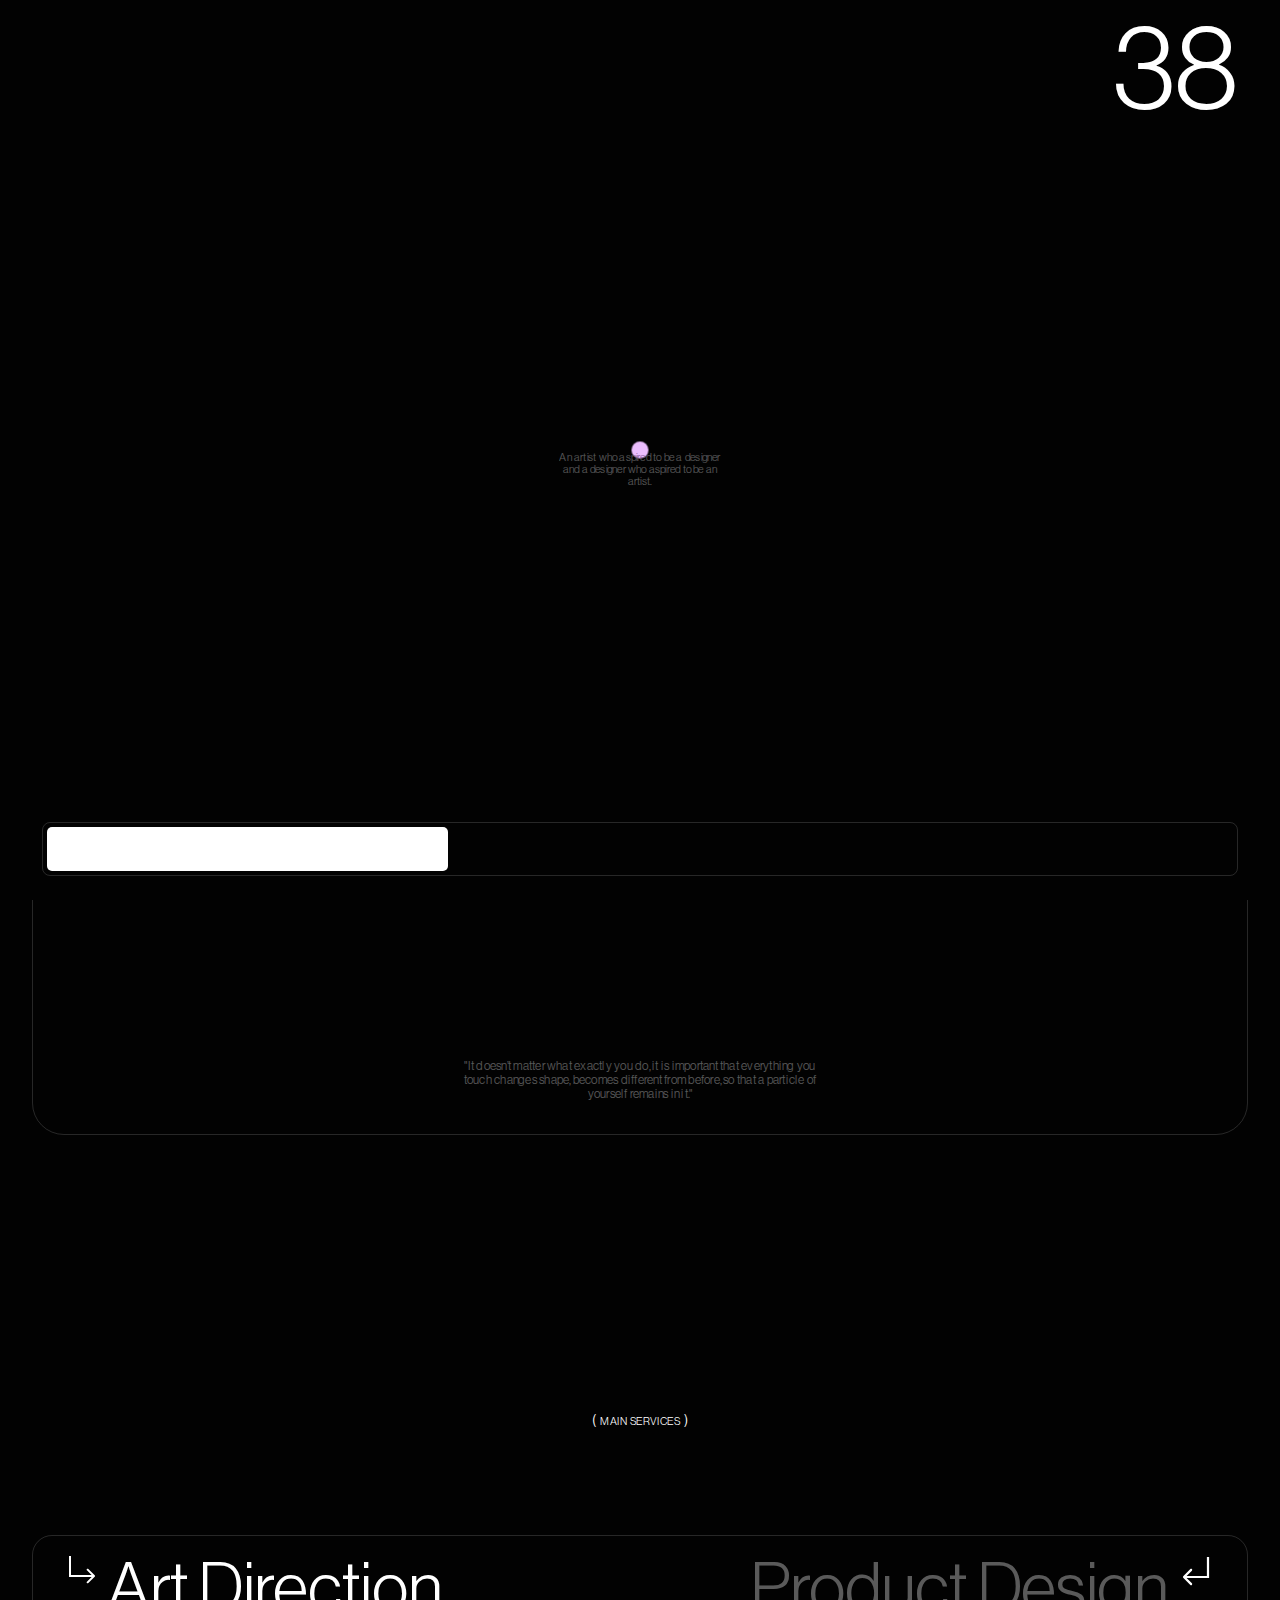
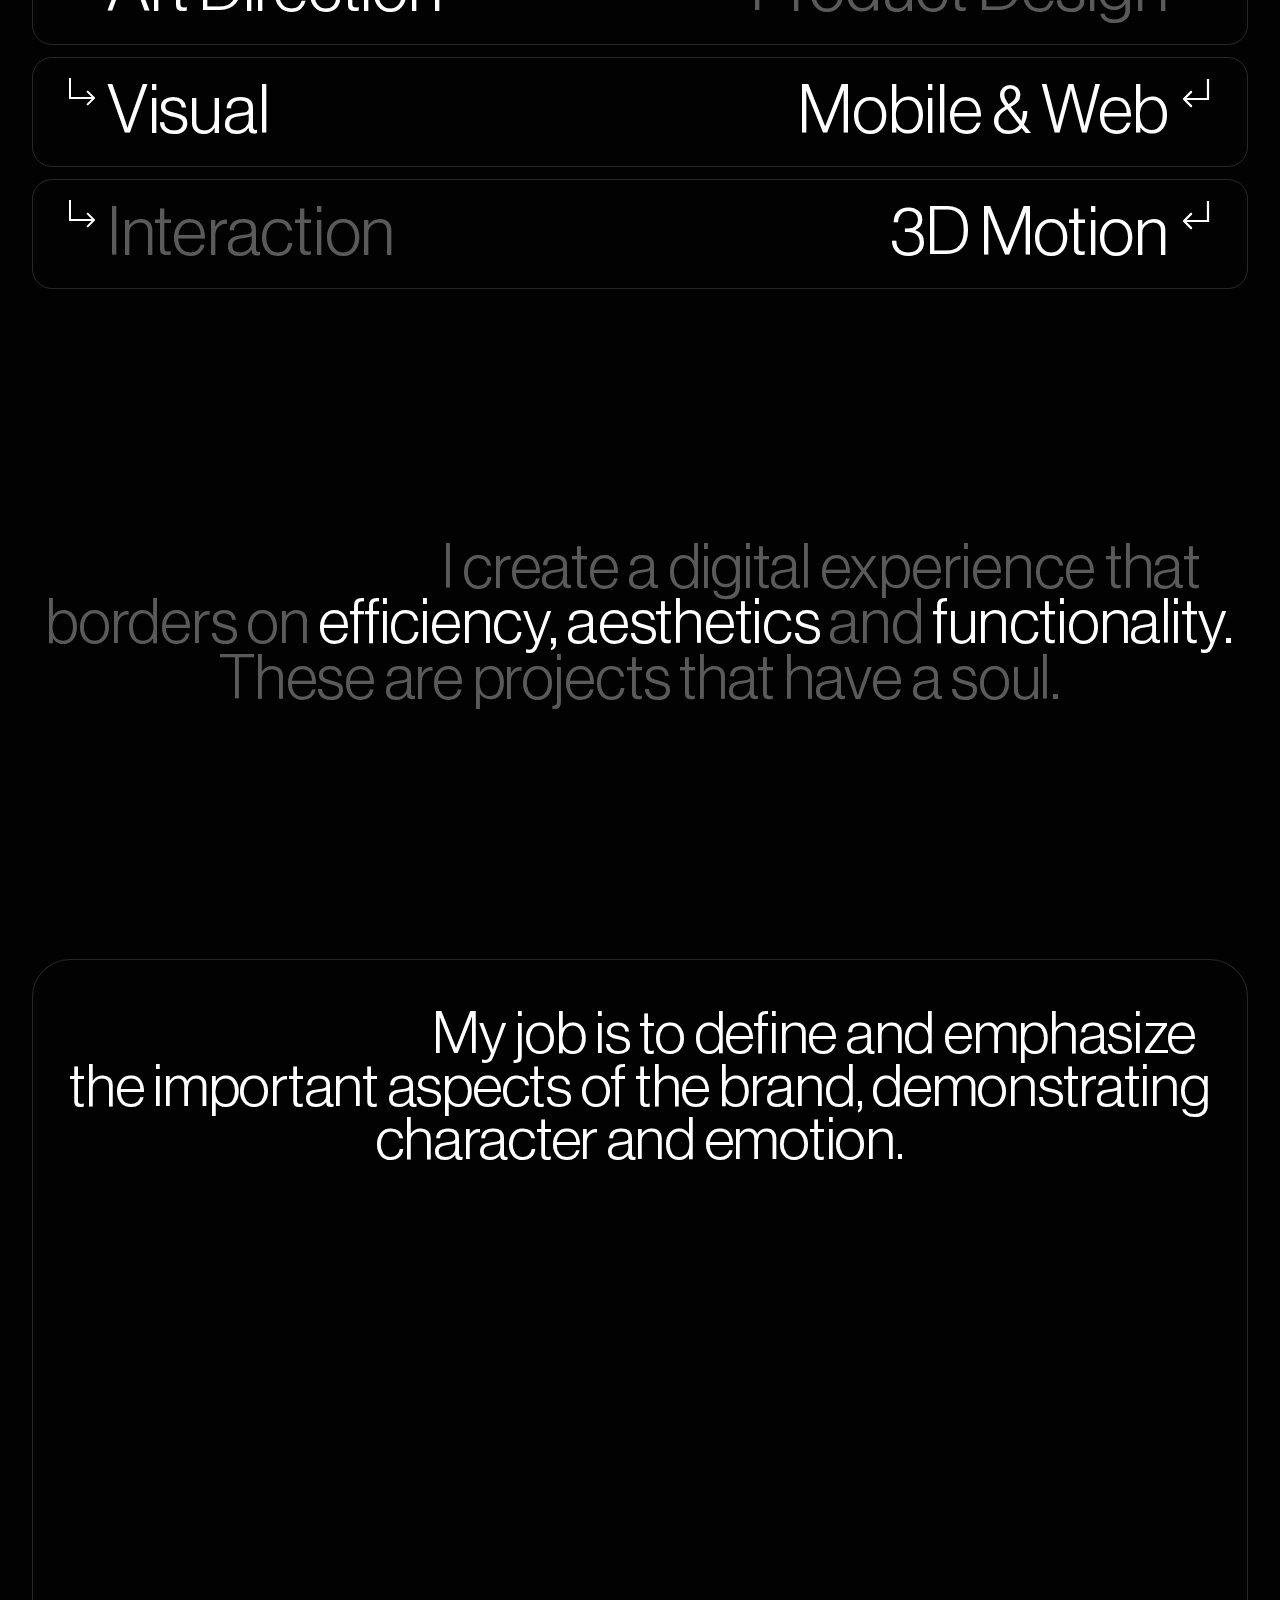
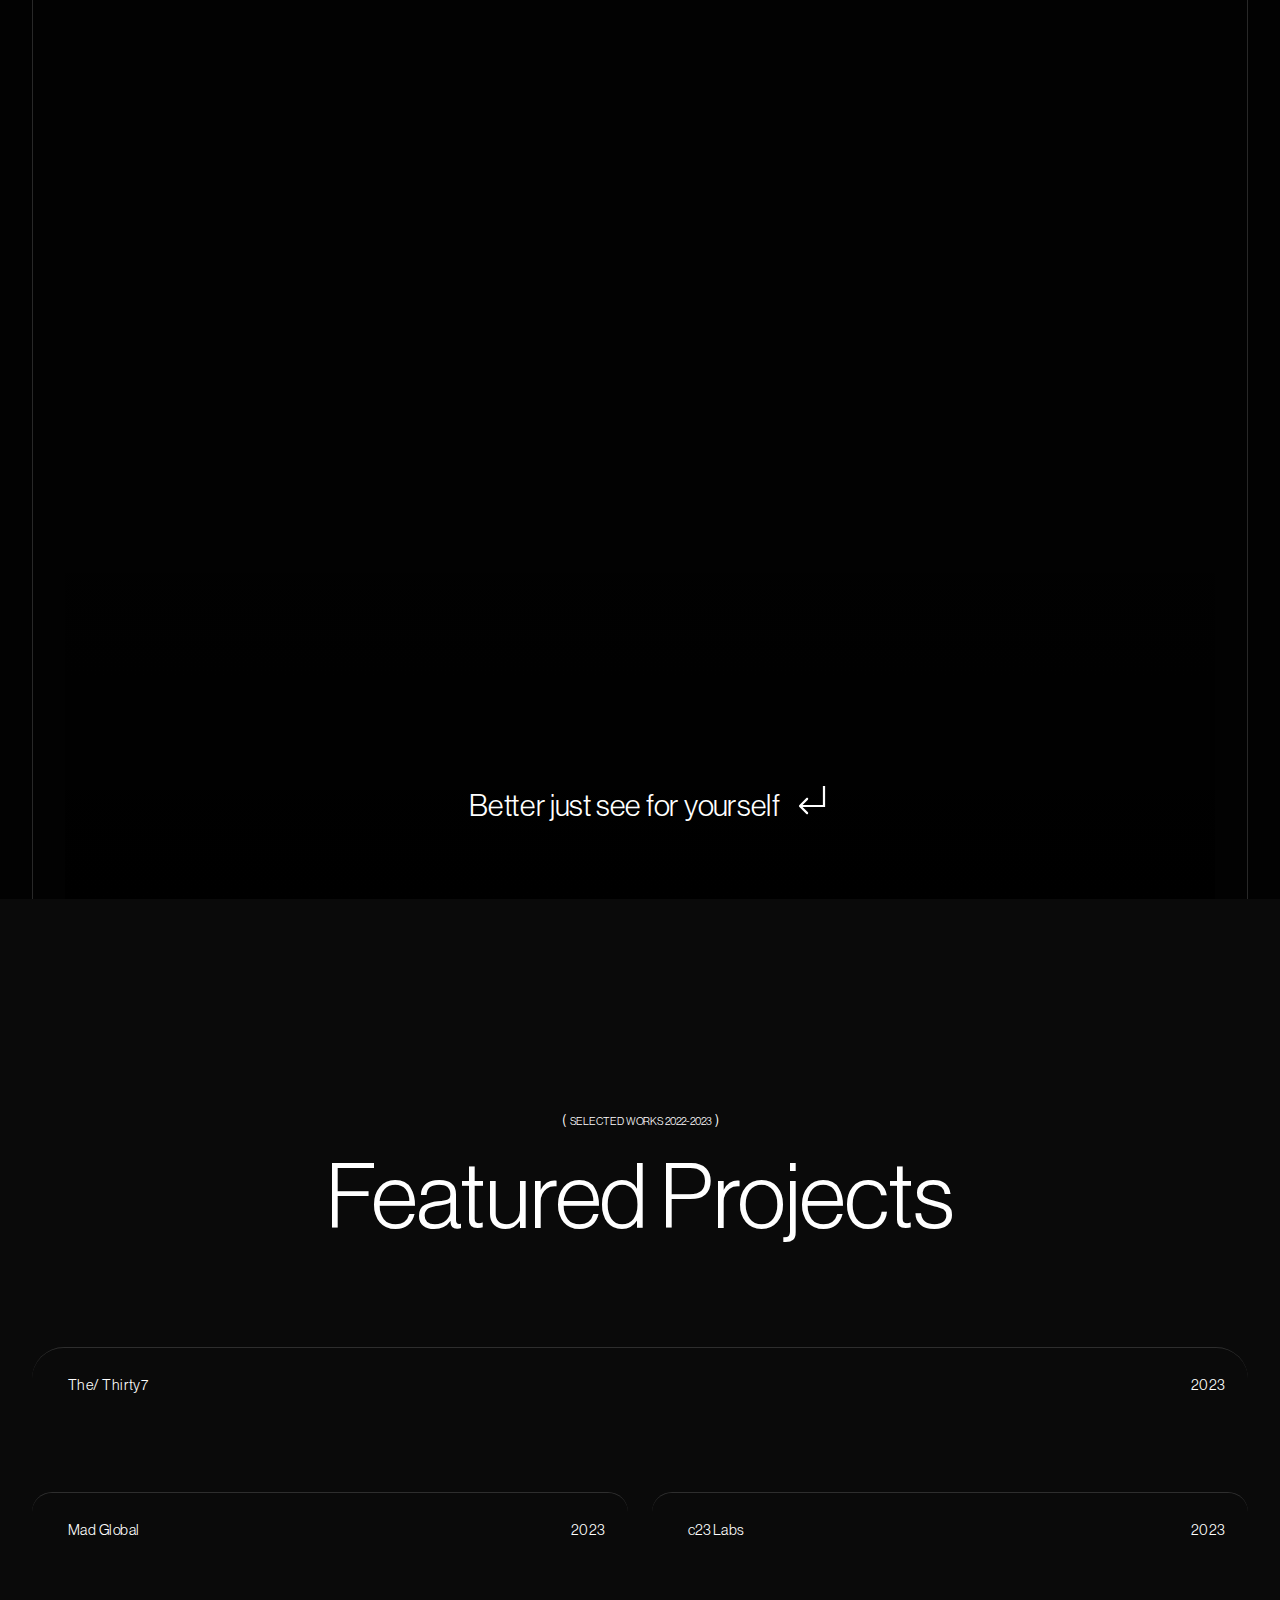
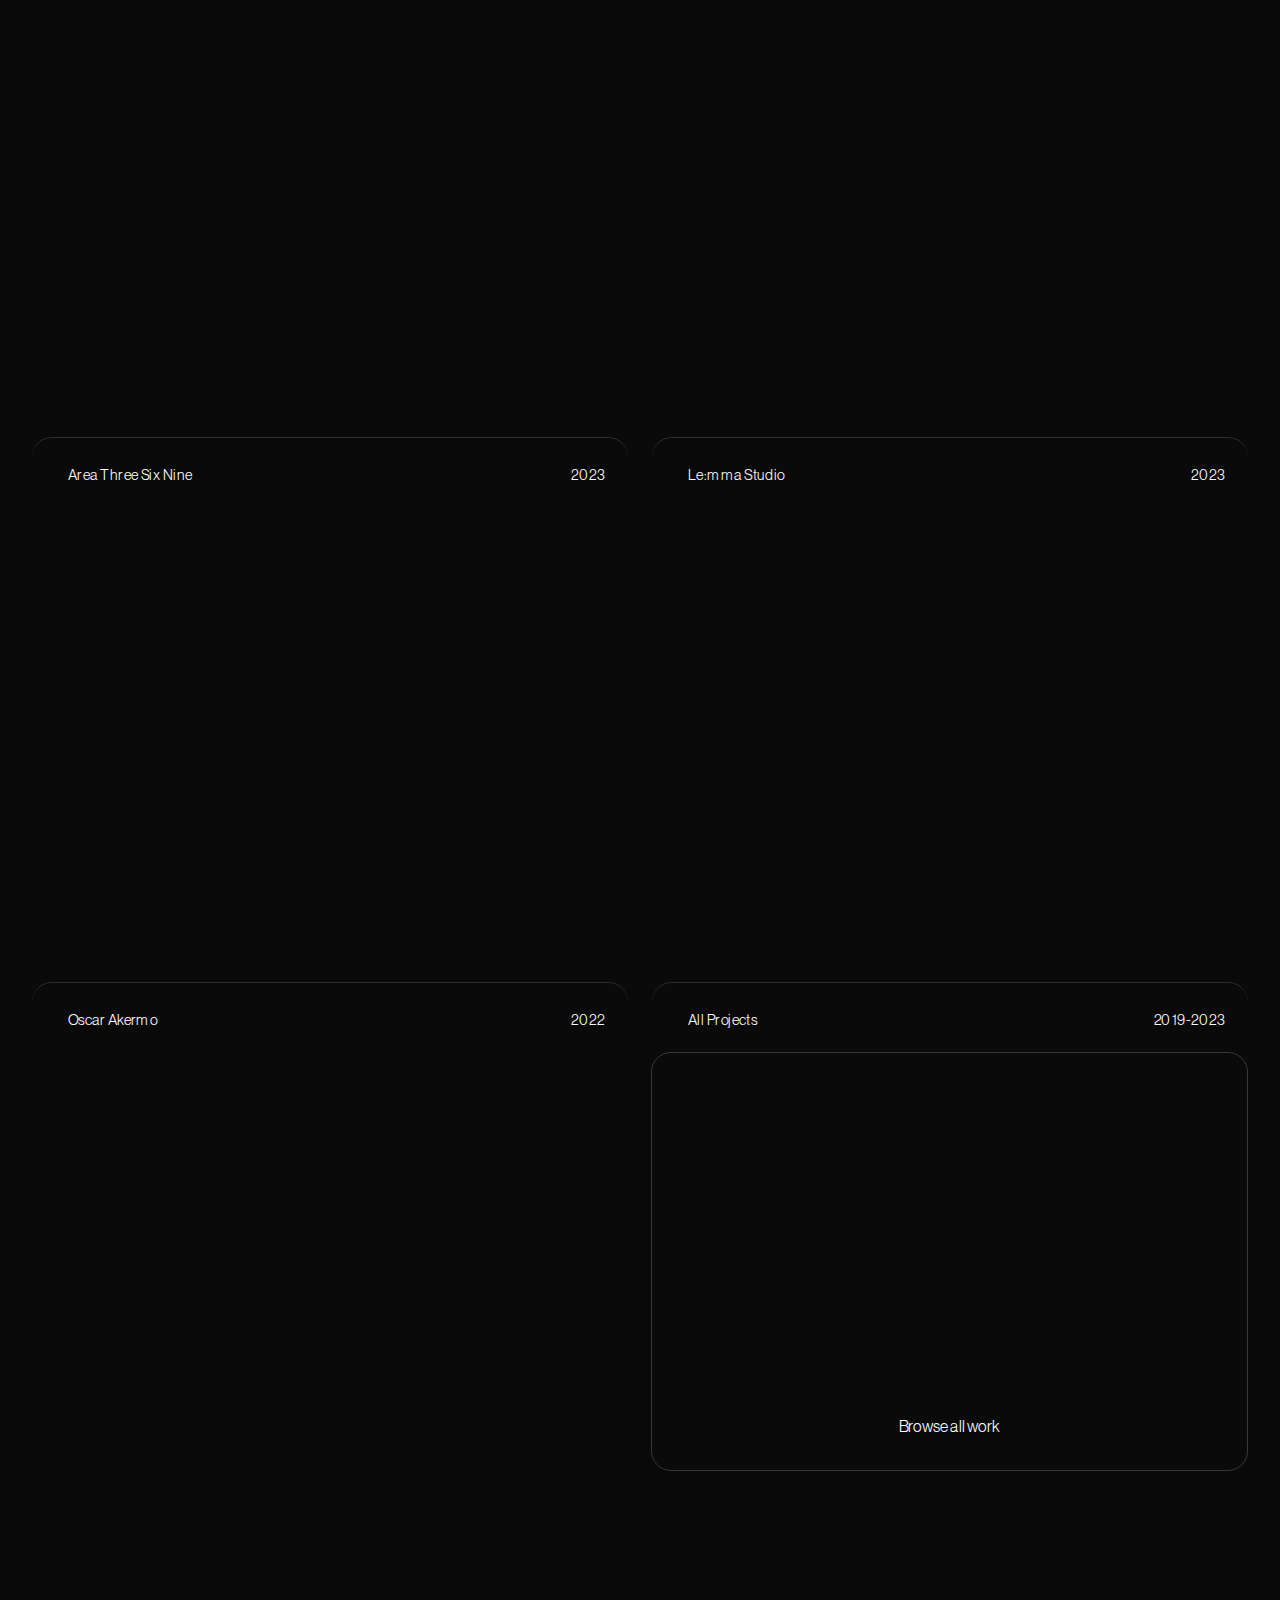
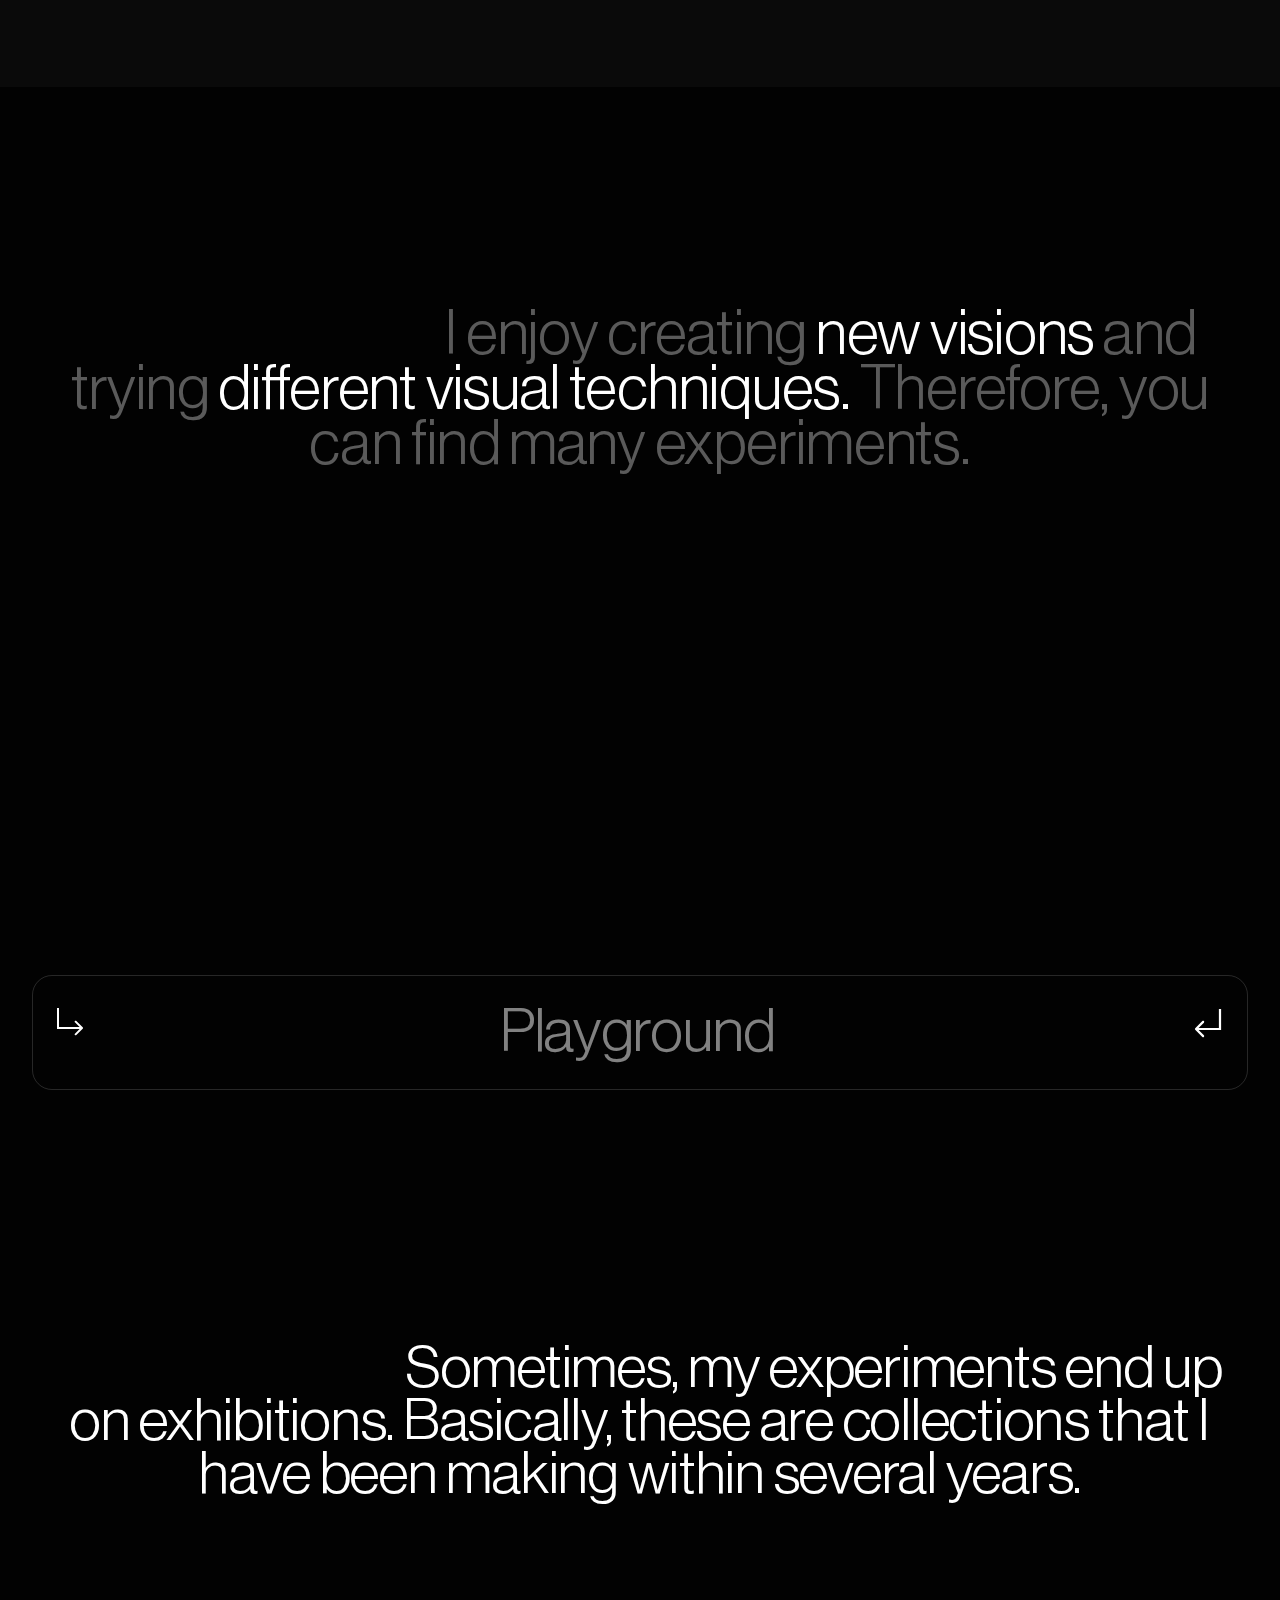
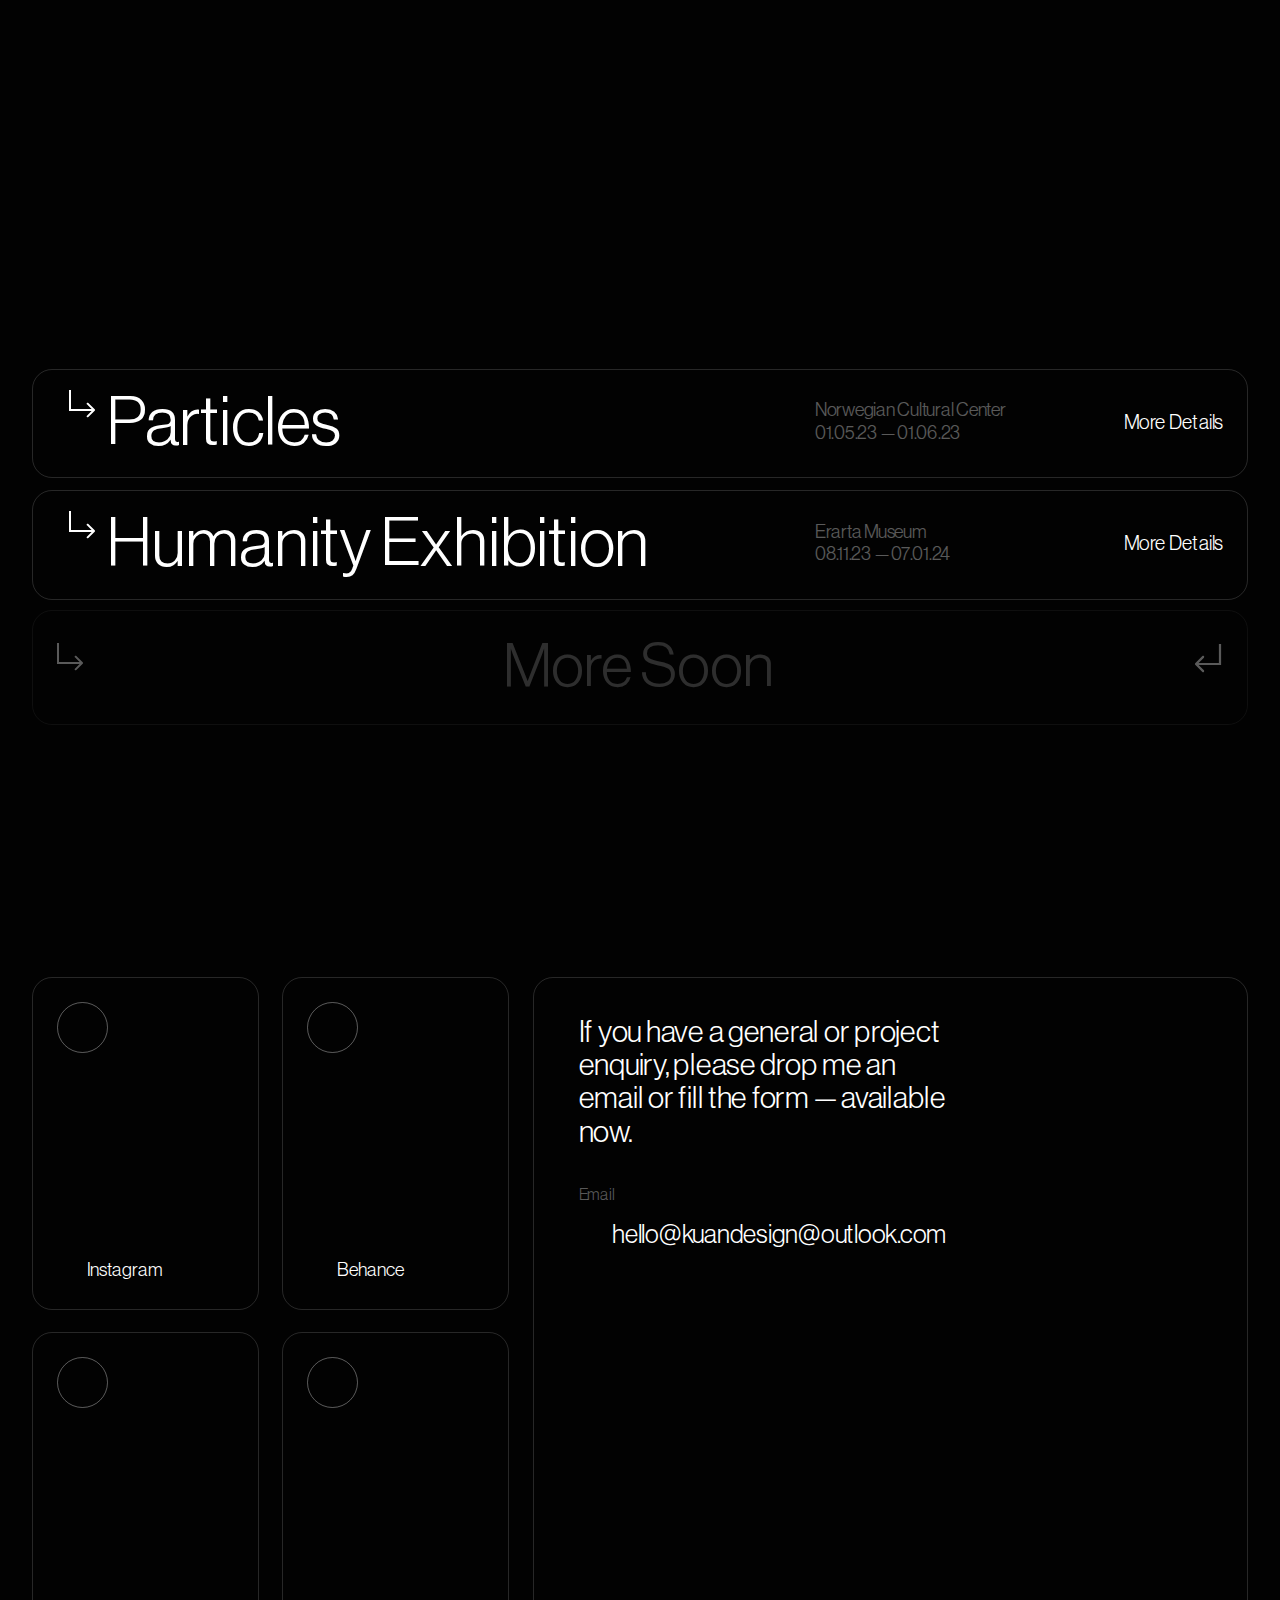
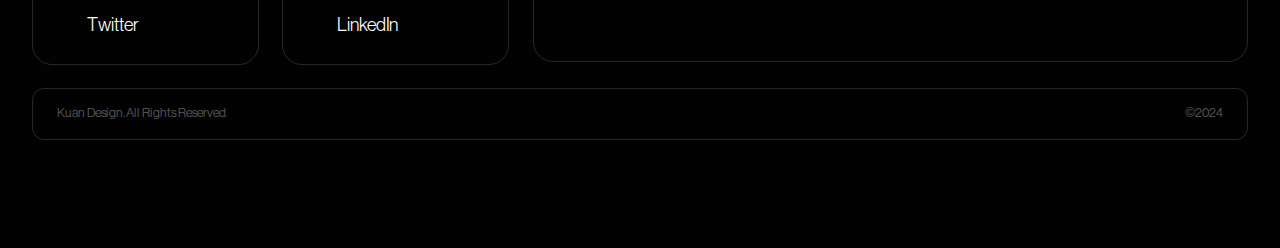
==== commit 002b9ce2: "Add files via upload" ====
--- a/index.html
+++ b/index.html
@@ -11,17 +11,23 @@
 
  
 </style>
-	
+	 <link rel="stylesheet" href="static/css/video.css">
 		<script src="static/js/wow.min.js" language="javascript"></script>
 	<link rel="stylesheet" href="static/css/animate.min.css">
 	<script>
 		new WOW().init();
     </script>
-	
         <link href='static/css/style-inline.css' rel='stylesheet'>
         <script defer="" src='static/js/350500c38b27615a5c3abcc6b6d87666cd4a5d52.js'></script>
 	
-</head><body class="body"><!--<div class="DD"></div>-->
+</head><body>
+	    <section class="showcase">
+        <div class="video-container">
+            <video src="static/file/kuan.mp4" autoplay muted loop></video>
+        </div>
+    </section>
+
+	<div class="DD wow fadeInDown" data-wow-duration="2s" data-wow-delay="1s"></div>
 	<!--<div class="glass"></div>
 	<div class="music2">
 		 <div class="musicjz"><div id="cincopa_eb144d">...</div>
@@ -30,7 +36,7 @@
 	 </div>-->
 	<div class="cursor"> <span></span> </div>
 	
-	<div class="progress-bar"></div><div class="fullscreen_menu"><div class="wrapper_menu"><div class="list_links"><a href="" aria-current="page" class="mobile_links w-inline-block w--current"><div class="text-block-47">Home</div><div class="text-block-48">01</div></a><a href="work.html" class="mobile_links w-inline-block"><div class="text-block-47">Work</div><div class="text-block-48">02</div></a><a href="awards.html" class="mobile_links w-inline-block"><div class="text-block-47">Awards</div><div class="text-block-48">03</div></a><a href="about.html" class="mobile_links w-inline-block"><div class="text-block-47">About</div><div class="text-block-48">04</div></a><a href="playground.html" class="mobile_links w-inline-block"><div class="text-block-47">Playground</div><div class="text-block-48">05</div></a><a href="https://opensea.io/collection/dispersion-dreams" target="_blank" class="mobile_links w-inline-block"><div class="text-block-47">NFTs</div><div class="text-block-48">06</div></a><!--<a data-w-id="9430ed3b-3495-70af-e575-3d52b6c43157" href="#" class="mobile_links w-inline-block"><div class="text-block-47">Contact</div><div class="text-block-48">07</div></a>--><a data-w-id="9430ed3b-3495-70af-e575-3d52b6c43157" href="#" class="mobile_links w-inline-block"><div class="text-block-47">Contact Me</div></a></div><div class="email_link"><div class="text-block-50">Enquiries</div><a href="mailto:kuandesign@outlook.com?subject=Enquiries" class="social_mobile first w-inline-block"><div class="text-block-49 email_address">kuandesign@outlook.com</div></a></div><div class="socials_mobile"><a href="https://www.behance.net/Artemiylebedev" target="_blank" class="social_mobile first w-inline-block"><div class="text-block-49">Behance</div></a><a href="https://instagram.com/artlebedev.ui/" target="_blank" class="social_mobile w-inline-block"><div class="text-block-49">Instagram</div></a><a href="http://linkedin.com/in/art-lebedev-design/" target="_blank" class="social_mobile w-inline-block"><div class="text-block-49">LinkedIn</div></a><a href="http://twitter.com/ArtemiuLebedev" target="_blank" class="social_mobile w-inline-block"><div class="text-block-49">Twitter</div></a></div></div></div><div class="header wow fadeInDown" data-wow-duration="2s" data-wow-delay="1s" id="topbar" style="position: fixed; top: 28px;"><a data-w-id="eb9f7fb8-9a84-3b95-1828-576fe299e77d" href="" aria-current="page" class="logotype w-inline-block w--current"><div class="text-block first-hover">Kuan Design</div><div class="text-block second-hover">multidisciplinary designer</div><div class="text-block-2">Hang Zhou, CN</div></a><div class="header_links"><a href="" aria-current="page" class="link_header w-inline-block w--current"><div class="header_link">Home,</div></a><a href="work.html" class="link_header w-inline-block"><div class="header_link">Work,</div></a><a href="awards.html" class="link_header w-inline-block"><div class="header_link">Awards,</div></a><a href="about.html" class="link_header w-inline-block"><div class="header_link">About,</div></a><a href="playground.html" class="link_header w-inline-block"><div class="header_link">Playground,</div></a><a href="https://opensea.io/collection/dispersion-dreams" target="_blank" class="link_header w-inline-block"><div class="header_link">NFTs,</div></a><!--<a data-w-id="eb9f7fb8-9a84-3b95-1828-576fe299e791" href="#" class="link_header w-inline-block"><div class="header_link">Contact.</div></a>--></div><div class="div-block-198"><a data-w-id="eb9f7fb8-9a84-3b95-1828-576fe299e791" href="#" class="link-block insider-link w-inline-block"><div>Contact Me</div></a></div><div class="div-block-2"><a href="#" class="link-block time w-inline-block"><div data-timezone="America/Los_Angeles" class="location-row"><div class="time-message">Good Day</div><div class="city-time">16<span class="blink">:</span>56 AM</div></div></a></div><div class="mobile_menu"><div class="menu_text">Menu</div><a data-w-id="eb9f7fb8-9a84-3b95-1828-576fe299e7a1" href="#" class="link-block-16 w-inline-block"><div class="top_line"></div><div class="middle_line"></div><div class="bottom_line"></div></a></div></div><div class="contact_window"><div class="wrapper_window"><div class="div-block-161"><div class="text-block-71">Contact Me</div><a data-w-id="edaf289b-d87b-81fc-50b4-4ca7a17662c8" href="#" class="link-block-22 w-inline-block"><img src="static/picture/64174f106c79a87b71b4fc3f_close.svg" loading="lazy" alt="Cross icon. White." class="image-60"></a></div><div class="div-block-160"><div class="div-block-159"><div class="text-block-70">Let&#x27;s build the future together</div></div><div class="form-block contact_window_form w-form"><form id="wf-form-Enquiry-Form-Window" name="wf-form-Enquiry-Form-Window" data-name="Enquiry Form Window" method="get" data-wf-page-id="630534398d947173f92fc560" data-wf-element-id="edaf289b-d87b-81fc-50b4-4ca7a17662cf"><div class="text-block-58">Enter your data</div><div class="fields flexbox"><input type="text" class="text-field w-input" maxlength="256" name="Name" data-name="Name" placeholder="Name*" id="Name-Window" required=""><input type="email" class="text-field last w-input" maxlength="256" name="Email" data-name="Email" placeholder="Email Address*" id="Email-Window" required=""></div><div class="fields flexbox"><input type="text" class="text-field w-input" maxlength="256" name="Budget" data-name="Budget" placeholder="Budget Range*" id="Budget-Window" required=""><input type="text" class="text-field last w-input" maxlength="256" name="Website-Link" data-name="Website Link" placeholder="Website Link" id="Website-Link-Window"></div><div class="fields flexbox"><input type="text" class="text-field full w-input" maxlength="256" name="Project-Details" data-name="Project Details" placeholder="Project Details" id="Project-Details-Window"></div><input type="submit" value="Send Message" data-wait="Please wait..." class="submit-button w-button"><div class="div-block-163"><div class="text-block-72">By filling out this form you agree to <a href="privacy-policy.html" target="_blank" class="privacy_link"><span class="text-span-6">Privacy Policy.</span></a></div></div><div class="or_div"><div class="text-block-74">or</div></div><div class="div-block-185"><a data-w-id="edaf289b-d87b-81fc-50b4-4ca7a17662e4" href="mailto:kuandesign@outlook.com?subject=Project%20Enquiry" class="email_link_window w-inline-block"><div class="div-block-162"><img alt="Curved arrow, white, flooded color." loading="lazy" src="static/picture/64162fb7826a4214b6e53110_arrow_left.svg"></div><div class="text-block-73">kuandesign@outlook.com</div></a></div></form><div class="success-message w-form-done"><div class="text-block-62">Thank you! Your submission has been received!</div></div><div class="error-message w-form-fail"><div class="text-block-64">Oops! Something went wrong while submitting the form.</div></div></div></div></div></div>
+	<div class="progress-bar"></div><div class="fullscreen_menu"><div class="wrapper_menu"><div class="list_links"><a href="" aria-current="page" class="mobile_links w-inline-block w--current"><div class="text-block-47">Home</div><div class="text-block-48">01</div></a><a href="work.html" class="mobile_links w-inline-block"><div class="text-block-47">Work</div><div class="text-block-48">02</div></a><a href="awards.html" class="mobile_links w-inline-block"><div class="text-block-47">Awards</div><div class="text-block-48">03</div></a><a href="about.html" class="mobile_links w-inline-block"><div class="text-block-47">About</div><div class="text-block-48">04</div></a><a href="playground.html" class="mobile_links w-inline-block"><div class="text-block-47">Playground</div><div class="text-block-48">05</div></a><a href="https://opensea.io/collection/dispersion-dreams" target="_blank" class="mobile_links w-inline-block"><div class="text-block-47">NFTs</div><div class="text-block-48">06</div></a><!--<a data-w-id="9430ed3b-3495-70af-e575-3d52b6c43157" href="#" class="mobile_links w-inline-block"><div class="text-block-47">Contact</div><div class="text-block-48">07</div></a>--><a data-w-id="9430ed3b-3495-70af-e575-3d52b6c43157" href="#" class="mobile_links w-inline-block"><div class="text-block-47">Contact Me</div></a></div><div class="email_link"><div class="text-block-50">Enquiries</div><a href="mailto:kuandesign@outlook.com?subject=Enquiries" class="social_mobile first w-inline-block"><div class="text-block-49 email_address">kuandesign@outlook.com</div></a></div><div class="socials_mobile"><a href="https://www.behance.net/Artemiylebedev" target="_blank" class="social_mobile first w-inline-block"><div class="text-block-49">Behance</div></a><a href="https://instagram.com/artlebedev.ui/" target="_blank" class="social_mobile w-inline-block"><div class="text-block-49">Instagram</div></a><a href="http://linkedin.com/in/art-lebedev-design/" target="_blank" class="social_mobile w-inline-block"><div class="text-block-49">LinkedIn</div></a><a href="http://twitter.com/ArtemiuLebedev" target="_blank" class="social_mobile w-inline-block"><div class="text-block-49">Twitter</div></a></div></div></div><div class="header wow fadeInDown" data-wow-duration="2s" data-wow-delay="1.3s" id="topbar" style="position: fixed; top: 18px;"><a data-w-id="eb9f7fb8-9a84-3b95-1828-576fe299e77d" href="" aria-current="page" class="logotype w-inline-block w--current"><div class="text-block first-hover">Kuan Design</div><div class="text-block second-hover">multidisciplinary designer</div><div class="text-block-2">Hang Zhou, CN</div></a><div class="header_links"><a href="" aria-current="page" class="link_header w-inline-block w--current"><div class="header_link">Home,</div></a><a href="work.html" class="link_header w-inline-block"><div class="header_link">Work,</div></a><a href="awards.html" class="link_header w-inline-block"><div class="header_link">Awards,</div></a><a href="about.html" class="link_header w-inline-block"><div class="header_link">About,</div></a><a href="playground.html" class="link_header w-inline-block"><div class="header_link">Playground,</div></a><a href="https://opensea.io/collection/dispersion-dreams" target="_blank" class="link_header w-inline-block"><div class="header_link">NFTs,</div></a><!--<a data-w-id="eb9f7fb8-9a84-3b95-1828-576fe299e791" href="#" class="link_header w-inline-block"><div class="header_link">Contact.</div></a>--></div><div class="div-block-198"><a data-w-id="eb9f7fb8-9a84-3b95-1828-576fe299e791" href="#" class="link-block insider-link w-inline-block"><div>Contact Me</div></a></div><div class="div-block-2"><a href="#" class="link-block time w-inline-block"><div data-timezone="America/Los_Angeles" class="location-row"><div class="time-message">Good Day</div><div class="city-time">16<span class="blink">:</span>56 AM</div></div></a></div><div class="mobile_menu"><div class="menu_text">Menu</div><a data-w-id="eb9f7fb8-9a84-3b95-1828-576fe299e7a1" href="#" class="link-block-16 w-inline-block"><div class="top_line"></div><div class="middle_line"></div><div class="bottom_line"></div></a></div></div><div class="contact_window"><div class="wrapper_window"><div class="div-block-161"><div class="text-block-71">Contact Me</div><a data-w-id="edaf289b-d87b-81fc-50b4-4ca7a17662c8" href="#" class="link-block-22 w-inline-block"><img src="static/picture/64174f106c79a87b71b4fc3f_close.svg" loading="lazy" alt="Cross icon. White." class="image-60"></a></div><div class="div-block-160"><div class="div-block-159"><div class="text-block-70">Let&#x27;s build the future together</div></div><div class="form-block contact_window_form w-form"><form id="wf-form-Enquiry-Form-Window" name="wf-form-Enquiry-Form-Window" data-name="Enquiry Form Window" method="get" data-wf-page-id="630534398d947173f92fc560" data-wf-element-id="edaf289b-d87b-81fc-50b4-4ca7a17662cf"><div class="text-block-58">Enter your data</div><div class="fields flexbox"><input type="text" class="text-field w-input" maxlength="256" name="Name" data-name="Name" placeholder="Name*" id="Name-Window" required=""><input type="email" class="text-field last w-input" maxlength="256" name="Email" data-name="Email" placeholder="Email Address*" id="Email-Window" required=""></div><div class="fields flexbox"><input type="text" class="text-field w-input" maxlength="256" name="Budget" data-name="Budget" placeholder="Budget Range*" id="Budget-Window" required=""><input type="text" class="text-field last w-input" maxlength="256" name="Website-Link" data-name="Website Link" placeholder="Website Link" id="Website-Link-Window"></div><div class="fields flexbox"><input type="text" class="text-field full w-input" maxlength="256" name="Project-Details" data-name="Project Details" placeholder="Project Details" id="Project-Details-Window"></div><input type="submit" value="Send Message" data-wait="Please wait..." class="submit-button w-button"><div class="div-block-163"><div class="text-block-72">By filling out this form you agree to <a href="privacy-policy.html" target="_blank" class="privacy_link"><span class="text-span-6">Privacy Policy.</span></a></div></div><div class="or_div"><div class="text-block-74">or</div></div><div class="div-block-185"><a data-w-id="edaf289b-d87b-81fc-50b4-4ca7a17662e4" href="mailto:kuandesign@outlook.com?subject=Project%20Enquiry" class="email_link_window w-inline-block"><div class="div-block-162"><img alt="Curved arrow, white, flooded color." loading="lazy" src="static/picture/64162fb7826a4214b6e53110_arrow_left.svg"></div><div class="text-block-73">kuandesign@outlook.com</div></a></div></form><div class="success-message w-form-done"><div class="text-block-62">Thank you! Your submission has been received!</div></div><div class="error-message w-form-fail"><div class="text-block-64">Oops! Something went wrong while submitting the form.</div></div></div></div></div></div>
 	
 	<div data-w-id="6d17b75e-dac2-8ba1-f3dc-9a1f836a9b39" class="preloader_main"><div class="wrapper_preloader"><div class="percent_number"><div class="count">100</div></div><div class="div-block-186"><div class="flexbox bottom"><div class="wrapper_captions"><div class="text-block-81">An artist who aspired to be a designer <br>and a designer who aspired to be an artist.</div></div></div></div><div class="bg_loader_bar"><div data-w-id="6d17b75e-dac2-8ba1-f3dc-9a1f836a9b46" class="loader_bar"></div></div></div></div>
 	
@@ -44,14 +50,12 @@
 	<div class="project_grid"><div class="project big"><div class="border_main"><div class="name_date"><div class="flexbox center_align"><div class="flexbox center_align"><a href="https://www.behance.net/gallery/172237175/The-Thirty7" target="_blank" class="flex_link w-inline-block"><div class="arrow_icon"><img src="static/picture/64162aa5c7afb7bb5a60e7e6_Arrow_Cases.svg" loading="lazy" alt="Curved arrow, white, flooded color."></div><div class="title_project">The/ Thirty7</div></a></div><div class="dates_right"><div class="title_project">2023</div></div></div></div><a href="https://www.behance.net/gallery/172237175/The-Thirty7" target="_blank" class="project_cover w-inline-block"><img src="static/picture/64a5b1e64652eb9b7f4ae8b4_tt_7.webp" loading="lazy" sizes="(max-width: 479px) 93vw, (max-width: 767px) 96vw, (max-width: 991px) 95vw, 99vw" srcset="static/picture/64a5b1e64652eb9b7f4ae8b4_tt_7-p-500.webp 500w, static/picture/64a5b1e64652eb9b7f4ae8b4_tt_7-p-800.webp 800w, static/picture/64a5b1e64652eb9b7f4ae8b4_tt_7-p-1080.webp 1080w, static/picture/64a5b1e64652eb9b7f4ae8b4_tt_7-p-1600.webp 1600w, static/picture/64a5b1e64652eb9b7f4ae8b4_tt_7-p-2000.webp 2000w, static/picture/64a5b1e64652eb9b7f4ae8b4_tt_7-p-2600.webp 2600w, static/picture/64a5b1e64652eb9b7f4ae8b4_tt_7-p-3200.webp 3200w, static/picture/64a5b1e64652eb9b7f4ae8b4_tt_7.webp 3274w" alt="The/ Thirty7 Website Design &amp; Development" class="project_img"></a></div></div><div class="_2_column"><div class="flexbox projects_line"><div class="project medium left"><div class="border_main medium"><div class="name_date"><div class="flexbox center_align"><div class="flexbox center_align"><a href="https://www.behance.net/gallery/176455651/Mad-Global" target="_blank" class="flex_link w-inline-block"><div class="arrow_icon"><img src="static/picture/64162aa5c7afb7bb5a60e7e6_Arrow_Cases.svg" loading="lazy" alt="Curved arrow, white, flooded color."></div><div class="title_project">Mad Global</div></a></div><div class="dates_right"><div class="title_project">2023</div></div></div></div><a href="https://www.behance.net/gallery/176455651/Mad-Global" target="_blank" class="project_cover medium w-inline-block"><img src="static/picture/64d11fad2f1510e706722799_CoverMad.jpg" loading="lazy" sizes="(max-width: 479px) 93vw, (max-width: 991px) 46vw, 50vw" srcset="static/picture/64d11fad2f1510e706722799_CoverMad-p-500.jpg 500w, static/picture/64d11fad2f1510e706722799_CoverMad-p-800.jpg 800w, static/picture/64d11fad2f1510e706722799_CoverMad-p-1080.jpg 1080w, static/picture/64d11fad2f1510e706722799_CoverMad.jpg 1480w" alt="Mad Global Website Design, Development, 3D Design" class="project_img"></a></div></div><div class="project medium right"><div class="border_main medium"><div class="name_date"><div class="flexbox center_align"><div class="flexbox center_align"><a href="https://www.behance.net/gallery/174029677/c23-Labs" target="_blank" class="flex_link w-inline-block"><div class="arrow_icon"><img src="static/picture/64162aa5c7afb7bb5a60e7e6_Arrow_Cases.svg" loading="lazy" alt="Curved arrow, white, flooded color."></div><div class="title_project">c23 Labs</div></a></div><div class="dates_right"><div class="title_project">2023</div></div></div></div><a href="https://www.behance.net/gallery/174029677/c23-Labs" target="_blank" class="project_cover medium w-inline-block"><img src="static/picture/64a5b1ea57cf0ebd6b9294be_c23_labs.webp" loading="lazy" sizes="(max-width: 479px) 93vw, (max-width: 991px) 46vw, 50vw" srcset="static/picture/64a5b1ea57cf0ebd6b9294be_c23_labs-p-500.webp 500w, static/picture/64a5b1ea57cf0ebd6b9294be_c23_labs-p-800.webp 800w, static/picture/64a5b1ea57cf0ebd6b9294be_c23_labs-p-1080.webp 1080w, static/picture/64a5b1ea57cf0ebd6b9294be_c23_labs.webp 1612w" alt="c23 Labs Branding, Visual Identity, Social Media, Website." class="project_img"></a></div></div></div></div><div class="_2_column"><div class="flexbox projects_line"><div class="project medium left"><div class="border_main medium"><div class="name_date"><div class="flexbox center_align"><div class="flexbox center_align"><a href="https://www.behance.net/gallery/168029869/AREA-THREE-SIX-NINE" target="_blank" class="flex_link w-inline-block"><div class="arrow_icon"><img src="static/picture/64162aa5c7afb7bb5a60e7e6_Arrow_Cases.svg" loading="lazy" alt="Curved arrow, white, flooded color."></div><div class="title_project">Area Three Six Nine</div></a></div><div class="dates_right"><div class="title_project">2023</div></div></div></div><a href="https://www.behance.net/gallery/168029869/AREA-THREE-SIX-NINE" target="_blank" class="project_cover medium w-inline-block"><img src="static/picture/647cc7f2453e74b20cfcb74b_Area369_featured(1).webp" loading="lazy" sizes="(max-width: 479px) 93vw, (max-width: 991px) 46vw, 50vw" srcset="static/picture/647cc7f2453e74b20cfcb74b_Area369_featured(1)-p-500.webp 500w, static/picture/647cc7f2453e74b20cfcb74b_Area369_featured(1)-p-800.webp 800w, static/picture/647cc7f2453e74b20cfcb74b_Area369_featured(1)-p-1080.webp 1080w, static/picture/647cc7f2453e74b20cfcb74b_Area369_featured(1).webp 1516w" alt="Area Three Six Nine, Branding featured project, 2023." class="project_img"></a></div></div><div class="project medium right"><div class="border_main medium"><div class="name_date"><div class="flexbox center_align"><div class="flexbox center_align"><a href="https://www.behance.net/gallery/163691703/Lemma-Studio" target="_blank" class="flex_link w-inline-block"><div class="arrow_icon"><img src="static/picture/64162aa5c7afb7bb5a60e7e6_Arrow_Cases.svg" loading="lazy" alt="Curved arrow, white, flooded color."></div><div class="title_project">Le:mma Studio</div></a></div><div class="dates_right"><div class="title_project">2023</div></div></div></div><a href="https://www.behance.net/gallery/163691703/Lemma-Studio" target="_blank" class="project_cover medium w-inline-block"><img src="static/picture/641615e057aec22afdc4ad1b_Lemma.webp" loading="lazy" sizes="(max-width: 479px) 93vw, (max-width: 991px) 46vw, 50vw" srcset="static/picture/641615e057aec22afdc4ad1b_Lemma-p-500.webp 500w, static/picture/641615e057aec22afdc4ad1b_Lemma-p-800.webp 800w, static/picture/641615e057aec22afdc4ad1b_Lemma-p-1080.webp 1080w, static/picture/641615e057aec22afdc4ad1b_Lemma-p-1600.webp 1600w, static/picture/641615e057aec22afdc4ad1b_Lemma-p-2000.webp 2000w, static/picture/641615e057aec22afdc4ad1b_Lemma.webp 3032w" alt="Le:mma Studio, cover, 3D custom render on rocks." class="project_img"></a></div></div></div></div><div class="_2_column"><div class="flexbox projects_line"><div class="project medium left"><div class="border_main medium"><div class="name_date"><div class="flexbox center_align"><div class="flexbox center_align"><a href="https://www.behance.net/gallery/148653171/Oscar-Akermo-Portfolio" target="_blank" class="flex_link w-inline-block"><div class="arrow_icon"><img src="static/picture/64162aa5c7afb7bb5a60e7e6_Arrow_Cases.svg" loading="lazy" alt="Curved arrow, white, flooded color."></div><div class="title_project">Oscar Akermo</div></a></div><div class="dates_right"><div class="title_project">2022</div></div></div></div><a href="https://www.behance.net/gallery/148653171/Oscar-Akermo-Portfolio" target="_blank" class="project_cover medium w-inline-block"><img src="static/picture/64165f30f4c83fc9bffb19a0_OscarAkermo.webp" loading="lazy" sizes="(max-width: 479px) 93vw, (max-width: 991px) 46vw, 50vw" srcset="static/picture/64165f30f4c83fc9bffb19a0_OscarAkermo-p-500.webp 500w, static/picture/64165f30f4c83fc9bffb19a0_OscarAkermo-p-800.webp 800w, static/picture/64165f30f4c83fc9bffb19a0_OscarAkermo-p-1080.webp 1080w, static/picture/64165f30f4c83fc9bffb19a0_OscarAkermo.webp 1516w" alt="Oscar Akermo website, Macbook on rock, custom render" class="project_img"></a></div></div><div class="project medium right"><div class="border_main medium"><div class="name_date"><div class="flexbox center_align"><div class="flexbox center_align"><a href="#" class="flex_link w-inline-block"><div class="arrow_icon"><img src="static/picture/64162aa5c7afb7bb5a60e7e6_Arrow_Cases.svg" loading="lazy" alt="Curved arrow, white, flooded color."></div><div class="title_project">All Projects</div></a></div><div class="dates_right"><div class="title_project">2019-2023</div></div></div></div><div class="project_cover all_projects"><div class="plus_icon"><a data-w-id="1914d2ab-74e6-80cc-7896-05020752b9dc" href="work.html" class="link-block-17 w-inline-block"><img src="static/picture/64161aa6fbe89fdd5ea6f5a7_plus.svg" loading="lazy" alt="Plus white icon, filled"></a></div><a href="work.html" class="browse_all w-inline-block"><div class="text-block-53">Browse all work</div></a></div></div></div></div></div></div></div></div></div><div><div class="archive"><div class="wrapper"><div class="indent_txt"><span class="text-span-3">I enjoy creating </span><span>new visions</span><span class="text-span-3"> and trying </span>different visual techniques.<span class="text-span-3"> Therefore, you can find many experiments.</span></div><div class="archive_grid"><div class="_4_column"><div class="flexbox archive_grid"><div class="project small"><div class="border_main medium archive_borders"><div class="name_date archive_info"><div class="flexbox center_align"><div class="flexbox center_align"><div class="title_project archive_number">01</div></div><div class="dates_right"><div class="title_project">2023</div></div></div></div><div class="project_cover archive_img"><img src="static/picture/6310ecb3e2d974be9ce7de98_6(1).jpg" loading="lazy" sizes="(max-width: 479px) 46vw, (max-width: 767px) 23vw, (max-width: 991px) 22vw, 25vw" srcset="static/picture/6310ecb3e2d974be9ce7de98_6(1)-p-500.jpg 500w, static/picture/6310ecb3e2d974be9ce7de98_6(1)-p-800.jpg 800w, static/picture/6310ecb3e2d974be9ce7de98_6(1)-p-1080.jpg 1080w, static/picture/6310ecb3e2d974be9ce7de98_6(1)-p-1600.jpg 1600w, static/picture/6310ecb3e2d974be9ce7de98_6(1)-p-2000.jpg 2000w, static/picture/6310ecb3e2d974be9ce7de98_6(1).jpg 2552w" alt="Humanity Collection, 10" class="project_img"></div></div></div><div class="project small"><div class="border_main medium archive_borders"><div class="name_date archive_info"><div class="flexbox center_align"><div class="flexbox center_align"><div class="title_project archive_number">01</div></div><div class="dates_right"><div class="title_project">2023</div></div></div></div><div class="project_cover archive_img"><img src="static/picture/63aab603dd1279355bc88113_BeCreative-Case(1).webp" loading="lazy" sizes="(max-width: 479px) 46vw, (max-width: 767px) 23vw, (max-width: 991px) 22vw, 25vw" srcset="static/picture/63aab603dd1279355bc88113_BeCreative-Case(1)-p-500.webp 500w, static/picture/63aab603dd1279355bc88113_BeCreative-Case(1)-p-800.webp 800w, static/picture/63aab603dd1279355bc88113_BeCreative-Case(1).webp 1516w" alt="" class="project_img"></div></div></div><div class="project small"><div class="border_main medium archive_borders"><div class="name_date archive_info"><div class="flexbox center_align"><div class="flexbox center_align"><div class="title_project archive_number">01</div></div><div class="dates_right"><div class="title_project">2023</div></div></div></div><div class="project_cover archive_img"><img src="static/picture/631098e88e12aaf5a602e0d9_5.webp" loading="lazy" sizes="(max-width: 479px) 46vw, (max-width: 767px) 23vw, (max-width: 991px) 22vw, 25vw" srcset="static/picture/631098e88e12aaf5a602e0d9_5-p-500.webp 500w, static/picture/631098e88e12aaf5a602e0d9_5-p-800.webp 800w, static/picture/631098e88e12aaf5a602e0d9_5-p-1080.webp 1080w, static/picture/631098e88e12aaf5a602e0d9_5-p-1600.webp 1600w, static/picture/631098e88e12aaf5a602e0d9_5-p-2000.webp 2000w, static/picture/631098e88e12aaf5a602e0d9_5.webp 2560w" alt="3D Art, custom render. Flower in the space." class="project_img"></div></div></div><div class="project small last"><div class="border_main medium archive_borders"><div class="name_date archive_info"><div class="flexbox center_align"><div class="flexbox center_align"><div class="title_project archive_number">01</div></div><div class="dates_right"><div class="title_project">2023</div></div></div></div><div class="project_cover archive_img"><img src="static/picture/64166108c7afb7528264b640_Luma_Archive.png" loading="lazy" sizes="(max-width: 479px) 46vw, (max-width: 767px) 23vw, (max-width: 991px) 22vw, 25vw" srcset="static/picture/64166108c7afb7528264b640_Luma_Archive-p-500.png 500w, static/picture/64166108c7afb7528264b640_Luma_Archive-p-800.png 800w, static/picture/64166108c7afb7528264b640_Luma_Archive-p-1080.png 1080w, static/picture/64166108c7afb7528264b640_Luma_Archive-p-1600.png 1600w, static/picture/64166108c7afb7528264b640_Luma_Archive.png 2160w" alt="Luma Website concept, mobile views. x2 Iphones Dark theme &amp; Light theme" class="project_img"></div></div></div></div></div><div class="div-block-135"><a href="playground.html" class="link-block-18 w-inline-block"><div class="div-block-136"><img src="static/picture/6415ccaf21beab20d9be708d_ArrowRight.svg" loading="lazy" alt="Curved arrow, white, flooded color." class="arrow"></div><div class="text-block-54">Playground</div><div class="div-block-137"><img src="static/picture/6419bdabd305bd25aa938558_arrow_right.svg" loading="lazy" alt="Curved arrow, white, flooded color." class="arrow"></div></a></div></div></div></div></div><div><div class="exhibitions"><div class="wrapper"><div class="relative_box"><div class="indent_txt less">Sometimes, my experiments end up on exhibitions. Basically, these are collections that I have been making within several years.</div><div class="div-block-139"><div class="div-block-138"><div class="heart_3d"><div class="heart_lottie" data-w-id="26d1244a-dc7a-1d3e-e123-64c71a64dcd6" data-animation-type="lottie" data-src="https://uploads-ssl.webflow.com/630534398d9471ade12fc55f/641718b67b8e01452722ce31_Heart%20JSON.json" data-loop="1" data-direction="1" data-autoplay="1" data-is-ix2-target="0" data-renderer="canvas" data-default-duration="0.8666666666666667" data-duration="0"></div></div></div></div><div class="div-block-140"><a data-w-id="ac1ed446-26b8-5207-423b-52b4bf439a8b" href="https://norwegianculturalcenter.com/borderless" target="_blank" class="exhibition_link w-inline-block"><div class="flexbox borderds_line _0_pd"><div class="div-block-154"><div class="arrow_cr"><img src="static/picture/6415ccaf21beab20d9be708d_ArrowRight.svg" loading="lazy" alt="Curved arrow, white, flooded color." class="image-64"></div><div class="left_txt"><div class="large_txt">Particles</div></div></div><div class="div-block-155"><div class="caption_exhibition"><div class="large_txt opacity_text small_desscription">Norwegian Cultural Center</div><div class="large_txt opacity_text small_desscription">01.05.23 — 01.06.23</div></div><div class="right_link"><div class="text-block-55">More Details</div></div></div></div></a><a data-w-id="b09283bd-579f-8d63-b4d1-740827a59d2b" href="https://www.erarta.com/en/calendar/exhibitions/detail/130323/" target="_blank" class="exhibition_link w-inline-block"><div class="flexbox borderds_line _0_pd"><div class="div-block-154"><div class="arrow_cr"><img src="static/picture/6415ccaf21beab20d9be708d_ArrowRight.svg" loading="lazy" alt="Curved arrow, white, flooded color." class="image-64"></div><div class="left_txt"><div class="large_txt">Humanity Exhibition</div></div></div><div class="div-block-155"><div class="caption_exhibition"><div class="large_txt opacity_text small_desscription">Erarta Museum</div><div class="large_txt opacity_text small_desscription">08.11.23 — 07.01.24</div></div><div class="right_link"><div class="text-block-55">More Details</div></div></div></div></a><a href="#" class="link-block-18 disable_link w-inline-block"><div class="div-block-136"><img src="static/picture/6415ccaf21beab20d9be708d_ArrowRight.svg" loading="lazy" alt="Curved arrow, white, flooded color." class="arrow"></div><div class="text-block-54">More Soon</div><div class="div-block-137"><img src="static/picture/6419bdabd305bd25aa938558_arrow_right.svg" loading="lazy" alt="Curved arrow, white, flooded color." class="arrow"></div></a></div></div></div></div></div><div><div class="footer_main"><div class="wrapper"><div class="flexbox top_align"><div class="left_side flexbox"><div class="flex_line"><a href="https://instagram.com/artlebedev.ui/" target="_blank" class="social_block w-inline-block"><div class="social_icon"><img src="static/picture/6416336844e6f159d647bb05_instagram.png" loading="lazy" alt="Instagram Icon, filled, white color" class="image-55"></div><div class="social_name"><div class="flexbox center_align"><div class="div-block-143"><img src="static/picture/64162fb7826a4214b6e53110_arrow_left.svg" loading="lazy" alt="Curved arrow, white, flooded color." class="image-56"></div><div class="text-block-56">Instagram</div></div></div></a><a href="https://www.behance.net/Artemiylebedev" target="_blank" class="social_block second w-inline-block"><div class="social_icon"><img src="static/picture/6416336904ae8a79e8b5e0a1_Behance.png" loading="lazy" alt="Behance icon, filled, white color" class="image-55"></div><div class="social_name"><div class="flexbox center_align"><div class="div-block-143"><img src="static/picture/64162fb7826a4214b6e53110_arrow_left.svg" loading="lazy" alt="Curved arrow, white, flooded color." class="image-56"></div><div class="text-block-56">Behance</div></div></div></a></div><div class="flex_line second"><a href="http://twitter.com/ArtemiuLebedev" target="_blank" class="social_block w-inline-block"><div class="social_icon"><img src="static/picture/6416336944e6f15b1947bb18_twitter.png" loading="lazy" alt="Twitter icon, filled, white color" class="image-55"></div><div class="social_name"><div class="flexbox center_align"><div class="div-block-143"><img src="static/picture/64162fb7826a4214b6e53110_arrow_left.svg" loading="lazy" alt="Curved arrow, white, flooded color." class="image-56"></div><div class="text-block-56">Twitter</div></div></div></a><a href="http://linkedin.com/in/art-lebedev-design/" target="_blank" class="social_block second w-inline-block"><div class="social_icon"><img src="static/picture/6416336804ae8a0339b5e0a0_LinkedIn.png" loading="lazy" alt="LinkedIn icon, filled, white color" class="image-55"></div><div class="social_name"><div class="flexbox center_align"><div class="div-block-143"><img src="static/picture/64162fb7826a4214b6e53110_arrow_left.svg" loading="lazy" alt="Curved arrow, white, flooded color." class="image-56"></div><div class="text-block-56">LinkedIn</div></div></div></a></div></div><div class="right_side flexbox"><div class="border_right_side"><div class="right_side_wrapper"><div class="title_footer_form"><div class="text-block-57">If you have a general or project enquiry, please drop me an email or fill the form — available now.</div></div><div class="div-block-145"><div class="text-block-58">Email</div><a data-w-id="fe7529a0-0859-ae73-ea92-79c484ad2cdb" href="mailto:hello@kuandesign@outlook.com?subject=Project%20Enquiry" class="link-block-19 w-inline-block"><div class="div-block-146"><img src="static/picture/64162fb7826a4214b6e53110_arrow_left.svg" loading="lazy" alt="Curved arrow, white, flooded color." class="image-57"></div><div class="text-block-59">hello@kuandesign@outlook.com</div></a></div><!--<div class="form-block w-form"><form id="wf-form-Enquiry-Form-Footer" name="wf-form-Enquiry-Form-Footer" data-name="Enquiry Form Footer" method="get" data-wf-page-id="630534398d947173f92fc560" data-wf-element-id="fe7529a0-0859-ae73-ea92-79c484ad2ce1"><div class="text-block-58">Enter your date</div><div class="fields flexbox"><input type="text" class="text-field w-input" maxlength="256" name="Name" data-name="Name" placeholder="Name*" id="Name-2" required=""><input type="email" class="text-field last w-input" maxlength="256" name="Email" data-name="Email" placeholder="Email Address*" id="Email-footer" required=""></div><div class="fields flexbox"><input type="text" class="text-field w-input" maxlength="256" name="Budget" data-name="Budget" placeholder="Budget Range*" id="Budget-footer" required=""><input type="text" class="text-field last w-input" maxlength="256" name="Website-Link" data-name="Website Link" placeholder="Website Link" id="Website-Link-footer"></div><div class="fields flexbox"><input type="text" class="text-field full w-input" maxlength="256" name="Project-Details" data-name="Project Details" placeholder="Project Details" id="Project-Details-Footer"></div><input type="submit" value="Send Message" data-wait="Please wait..." class="submit-button w-button"></form><div class="success-message w-form-done"><div class="text-block-62">Thank you! Your submission has been received!</div></div><div class="error-message w-form-fail"><div class="text-block-64">Oops! Something went wrong while submitting the form.</div></div></div>--></div></div></div></div><div class="div-block-147"><div class="text-block-60">Kuan Design. All Rights Reserved.</div><div class="text-block-60 right_date">©2024</div></div></div></div></div></div><div class="cursor_embed w-embed w-script">
 	
 	</div><div class="blinking_css w-embed"><style>
-.DD{width: 100%;min-height: 85px;max-height: 140px;background: #000000;position: relative;right: 0;z-index: 99999;position:fixed;z-index:9999;box-shadow: 1px 1px 40px 1px #000000;}
 .music2{background: #282828; width: 100%;height: 85px;position: relative;right: 0;position:fixed;bottom: 0;justify-content:center;align-items:center;display:flex;padding-bottom: 0px;z-index: 9900;opacity: 0.65;}
 .musicjz{margin: 0 auto;position: relative; width: 93%;height: 65px;padding-bottom: 0px;border-radius: 4px 4px 26px 26px;border:1px solid #3a3a3a; }
 .glass{;width: 100%;height: 85px; position: absolute;bottom:0;margin: 0 auto;f;position:fixed;bottom: 0;z-index: 9000; 
 -webkit-backdrop-filter:blur(15px);
 backdrop-filter:blur(15px);background-color:rgba(0,0,0,0);overflow:hidden;}
-.fullscreen_menu{-webkit-backdrop-filter:blur(15px);backdrop-filter:blur(15px);background-color:rgba(2,2,2,.55);}
-	
+.fullscreen_menu{-o-backdrop-filter:blur(15px);-ms-backdrop-filter:blur(15px);-moz-backdrop-filter:blur(15px);backdrop-filter:blur(15px);-webkit-backdrop-filter:blur(15px);background-color:rgba(2,2,2,.55);}
 collection-item{background:#121212;}
 link-block-21{border: 1px #000000}
 border_big{background:#121212;border: 1px #000000;}
@@ -225,4 +229,60 @@
     });
 });
 </script>
+	<script>$(function() {
+    var prevScroll = 0,
+        curDir = 'down',
+        prevDir = 'up';
+
+    $(window).scroll(function() {
+        if ($(this).scrollTop() >= prevScroll) {
+            curDir = 'down';
+            if (curDir != prevDir) {
+                $('.header').stop();
+                $('.header').animate({
+                    top: '-102px'
+                }, 300);
+                prevDir = curDir;
+            }
+        } else {
+            curDir = 'up';
+            if (curDir != prevDir) {
+                $('.header').stop();
+                $('.header').animate({
+                    top: '18px'
+                }, 300);
+                prevDir = curDir;
+            }
+        }
+        prevScroll = $(this).scrollTop();
+    });
+})</script>
+	<script>$(function() {
+    var prevScroll = 0,
+        curDir = 'down',
+        prevDir = 'up';
+
+    $(window).scroll(function() {
+        if ($(this).scrollTop() >= prevScroll) {
+            curDir = 'down';
+            if (curDir != prevDir) {
+                $('.DD').stop();
+                $('.DD').animate({
+                    top: '-120px'
+                }, 300);
+                prevDir = curDir;
+            }
+        } else {
+            curDir = 'up';
+            if (curDir != prevDir) {
+                $('.DD').stop();
+                $('.DD').animate({
+                    top: '0px'
+                }, 300);
+                prevDir = curDir;
+            }
+        }
+        prevScroll = $(this).scrollTop();
+    });
+})</script>
 </body></html>
--- a/static/css/artemiy-lebedev.webflow.8f33c71df.min.css
+++ b/static/css/artemiy-lebedev.webflow.8f33c71df.min.css
@@ -1,4 +1,4 @@
-html{-ms-text-size-adjust:100%;-webkit-text-size-adjust:100%;font-family:sans-serif}body{margin:0}article,aside,details,figcaption,figure,footer,header,hgroup,main,menu,nav,section,summary{display:block}audio,canvas,progress,video{vertical-align:baseline;display:inline-block}audio:not([controls]){height:0;display:none}[hidden],template{display:none}a{background-color:transparent}a:active,a:hover{outline:0}abbr[title]{border-bottom:1px dotted}b,strong{font-weight:700}dfn{font-style:italic}h1{margin:.67em 0;font-size:2em}mark{color:#000;background:#ff0}small{font-size:80%}sub,sup{vertical-align:baseline;font-size:75%;line-height:0;position:relative}sup{top:-.5em}sub{bottom:-.25em}img{border:0}svg:not(:root){overflow:hidden}figure{margin:1em 40px}hr{box-sizing:content-box;height:0}pre{overflow:auto}code,kbd,pre,samp{font-family:monospace;font-size:1em}button,input,optgroup,select,textarea{color:inherit;font:inherit;margin:0}button{overflow:visible}button,select{text-transform:none}button,html input[type=button],input[type=reset]{-webkit-appearance:button;cursor:pointer}button[disabled],html input[disabled]{cursor:default}button::-moz-focus-inner,input::-moz-focus-inner{border:0;padding:0}input{line-height:normal}input[type=checkbox],input[type=radio]{box-sizing:border-box;padding:0}input[type=number]::-webkit-inner-spin-button,input[type=number]::-webkit-outer-spin-button{height:auto}input[type=search]{-webkit-appearance:none}input[type=search]::-webkit-search-cancel-button,input[type=search]::-webkit-search-decoration{-webkit-appearance:none}fieldset{border:1px solid silver;margin:0 2px;padding:.35em .625em .75em}legend{border:0;padding:0}textarea{overflow:auto}optgroup{font-weight:700}table{border-collapse:collapse;border-spacing:0}td,th{padding:0}@font-face{font-family:webflow-icons;src:url([data-uri])format("truetype");font-weight:400;font-style:normal}[class^=w-icon-],[class*=\ w-icon-]{speak:none;font-variant:normal;text-transform:none;-webkit-font-smoothing:antialiased;-moz-osx-font-smoothing:grayscale;font-style:normal;font-weight:400;line-height:1;font-family:webflow-icons!important}.w-icon-slider-right:before{content:""}.w-icon-slider-left:before{content:""}.w-icon-nav-menu:before{content:""}.w-icon-arrow-down:before,.w-icon-dropdown-toggle:before{content:""}.w-icon-file-upload-remove:before{content:""}.w-icon-file-upload-icon:before{content:""}*{box-sizing:border-box}html{height:100%}body{min-height:100%;color:#333;background-color:#fff;margin:0;font-family:Arial,sans-serif;font-size:14px;line-height:20px}img{max-width:100%;vertical-align:middle;display:inline-block}html.w-mod-touch *{background-attachment:scroll!important}.w-block{display:block}.w-inline-block{max-width:100%;display:inline-block}.w-clearfix:before,.w-clearfix:after{content:" ";grid-area:1/1/2/2;display:table}.w-clearfix:after{clear:both}.w-hidden{display:none}.w-button{color:#fff;line-height:inherit;cursor:pointer;background-color:#3898ec;border:0;border-radius:0;padding:9px 15px;text-decoration:none;display:inline-block}input.w-button{-webkit-appearance:button}html[data-w-dynpage] [data-w-cloak]{color:transparent!important}.w-webflow-badge,.w-webflow-badge *{z-index:auto;visibility:visible;box-sizing:border-box;width:auto;height:auto;max-height:none;max-width:none;min-height:0;min-width:0;float:none;clear:none;box-shadow:none;opacity:1;direction:ltr;font-family:inherit;font-weight:inherit;color:inherit;font-size:inherit;line-height:inherit;font-style:inherit;font-variant:inherit;text-align:inherit;letter-spacing:inherit;-webkit-text-decoration:inherit;text-decoration:inherit;text-indent:0;text-transform:inherit;text-shadow:none;font-smoothing:auto;vertical-align:baseline;cursor:inherit;white-space:inherit;word-break:normal;word-spacing:normal;word-wrap:normal;background:0 0;border:0 transparent;border-radius:0;margin:0;padding:0;list-style-type:disc;transition:none;display:block;position:static;top:auto;bottom:auto;left:auto;right:auto;overflow:visible;transform:none}.w-webflow-badge{white-space:nowrap;cursor:pointer;box-shadow:0 0 0 1px rgba(0,0,0,.1),0 1px 3px rgba(0,0,0,.1);visibility:visible!important;z-index:2147483647!important;color:#aaadb0!important;opacity:1!important;width:auto!important;height:auto!important;background-color:#fff!important;border-radius:3px!important;margin:0!important;padding:6px 8px 6px 6px!important;font-size:12px!important;line-height:14px!important;text-decoration:none!important;display:inline-block!important;position:fixed!important;top:auto!important;bottom:12px!important;left:auto!important;right:12px!important;overflow:visible!important;transform:none!important}.w-webflow-badge>img{visibility:visible!important;opacity:1!important;vertical-align:middle!important;display:inline-block!important}h1,h2,h3,h4,h5,h6{margin-bottom:10px;font-weight:700}h1{margin-top:20px;font-size:38px;line-height:44px}h2{margin-top:20px;font-size:32px;line-height:36px}h3{margin-top:20px;font-size:24px;line-height:30px}h4{margin-top:10px;font-size:18px;line-height:24px}h5{margin-top:10px;font-size:14px;line-height:20px}h6{margin-top:10px;font-size:12px;line-height:18px}p{margin-top:0;margin-bottom:10px}blockquote{border-left:5px solid #e2e2e2;margin:0 0 10px;padding:10px 20px;font-size:18px;line-height:22px}figure{margin:0 0 10px}figcaption{text-align:center;margin-top:5px}ul,ol{margin-top:0;margin-bottom:10px;padding-left:40px}.w-list-unstyled{padding-left:0;list-style:none}.w-embed:before,.w-embed:after{content:" ";grid-area:1/1/2/2;display:table}.w-embed:after{clear:both}.w-video{width:100%;padding:0;position:relative}.w-video iframe,.w-video object,.w-video embed{width:100%;height:100%;border:none;position:absolute;top:0;left:0}fieldset{border:0;margin:0;padding:0}button,[type=button],[type=reset]{cursor:pointer;-webkit-appearance:button;border:0}.w-form{margin:0 0 15px}.w-form-done{text-align:center;background-color:#ddd;padding:20px;display:none}.w-form-fail{background-color:#ffdede;margin-top:10px;padding:10px;display:none}label{margin-bottom:5px;font-weight:700;display:block}.w-input,.w-select{width:100%;height:38px;color:#333;vertical-align:middle;background-color:#fff;border:1px solid #ccc;margin-bottom:10px;padding:8px 12px;font-size:14px;line-height:1.42857;display:block}.w-input:-moz-placeholder,.w-select:-moz-placeholder{color:#999}.w-input::-moz-placeholder,.w-select::-moz-placeholder{color:#999;opacity:1}.w-input::-webkit-input-placeholder,.w-select::-webkit-input-placeholder{color:#999}.w-input:focus,.w-select:focus{border-color:#3898ec;outline:0}.w-input[disabled],.w-select[disabled],.w-input[readonly],.w-select[readonly],fieldset[disabled] .w-input,fieldset[disabled] .w-select{cursor:not-allowed}.w-input[disabled]:not(.w-input-disabled),.w-select[disabled]:not(.w-input-disabled),.w-input[readonly],.w-select[readonly],fieldset[disabled]:not(.w-input-disabled) .w-input,fieldset[disabled]:not(.w-input-disabled) .w-select{background-color:#eee}textarea.w-input,textarea.w-select{height:auto}.w-select{background-color:#f3f3f3}.w-select[multiple]{height:auto}.w-form-label{cursor:pointer;margin-bottom:0;font-weight:400;display:inline-block}.w-radio{margin-bottom:5px;padding-left:20px;display:block}.w-radio:before,.w-radio:after{content:" ";grid-area:1/1/2/2;display:table}.w-radio:after{clear:both}.w-radio-input{float:left;margin:3px 0 0 -20px;line-height:normal}.w-file-upload{margin-bottom:10px;display:block}.w-file-upload-input{width:.1px;height:.1px;opacity:0;z-index:-100;position:absolute;overflow:hidden}.w-file-upload-default,.w-file-upload-uploading,.w-file-upload-success{color:#333;display:inline-block}.w-file-upload-error{margin-top:10px;display:block}.w-file-upload-default.w-hidden,.w-file-upload-uploading.w-hidden,.w-file-upload-error.w-hidden,.w-file-upload-success.w-hidden{display:none}.w-file-upload-uploading-btn{cursor:pointer;background-color:#fafafa;border:1px solid #ccc;margin:0;padding:8px 12px;font-size:14px;font-weight:400;display:flex}.w-file-upload-file{background-color:#fafafa;border:1px solid #ccc;flex-grow:1;justify-content:space-between;margin:0;padding:8px 9px 8px 11px;display:flex}.w-file-upload-file-name{font-size:14px;font-weight:400;display:block}.w-file-remove-link{width:auto;height:auto;cursor:pointer;margin-top:3px;margin-left:10px;padding:3px;display:block}.w-icon-file-upload-remove{margin:auto;font-size:10px}.w-file-upload-error-msg{color:#ea384c;padding:2px 0;display:inline-block}.w-file-upload-info{padding:0 12px;line-height:38px;display:inline-block}.w-file-upload-label{cursor:pointer;background-color:#fafafa;border:1px solid #ccc;margin:0;padding:8px 12px;font-size:14px;font-weight:400;display:inline-block}.w-icon-file-upload-icon,.w-icon-file-upload-uploading{width:20px;margin-right:8px;display:inline-block}.w-icon-file-upload-uploading{height:20px}.w-container{max-width:940px;margin-left:auto;margin-right:auto}.w-container:before,.w-container:after{content:" ";grid-area:1/1/2/2;display:table}.w-container:after{clear:both}.w-container .w-row{margin-left:-10px;margin-right:-10px}.w-row:before,.w-row:after{content:" ";grid-area:1/1/2/2;display:table}.w-row:after{clear:both}.w-row .w-row{margin-left:0;margin-right:0}.w-col{float:left;width:100%;min-height:1px;padding-left:10px;padding-right:10px;position:relative}.w-col .w-col{padding-left:0;padding-right:0}.w-col-1{width:8.33333%}.w-col-2{width:16.6667%}.w-col-3{width:25%}.w-col-4{width:33.3333%}.w-col-5{width:41.6667%}.w-col-6{width:50%}.w-col-7{width:58.3333%}.w-col-8{width:66.6667%}.w-col-9{width:75%}.w-col-10{width:83.3333%}.w-col-11{width:91.6667%}.w-col-12{width:100%}.w-hidden-main{display:none!important}@media screen and (max-width:991px){.w-container{max-width:728px}.w-hidden-main{display:inherit!important}.w-hidden-medium{display:none!important}.w-col-medium-1{width:8.33333%}.w-col-medium-2{width:16.6667%}.w-col-medium-3{width:25%}.w-col-medium-4{width:33.3333%}.w-col-medium-5{width:41.6667%}.w-col-medium-6{width:50%}.w-col-medium-7{width:58.3333%}.w-col-medium-8{width:66.6667%}.w-col-medium-9{width:75%}.w-col-medium-10{width:83.3333%}.w-col-medium-11{width:91.6667%}.w-col-medium-12{width:100%}.w-col-stack{width:100%;left:auto;right:auto}}@media screen and (max-width:767px){.w-hidden-main,.w-hidden-medium{display:inherit!important}.w-hidden-small{display:none!important}.w-row,.w-container .w-row{margin-left:0;margin-right:0}.w-col{width:100%;left:auto;right:auto}.w-col-small-1{width:8.33333%}.w-col-small-2{width:16.6667%}.w-col-small-3{width:25%}.w-col-small-4{width:33.3333%}.w-col-small-5{width:41.6667%}.w-col-small-6{width:50%}.w-col-small-7{width:58.3333%}.w-col-small-8{width:66.6667%}.w-col-small-9{width:75%}.w-col-small-10{width:83.3333%}.w-col-small-11{width:91.6667%}.w-col-small-12{width:100%}}@media screen and (max-width:479px){.w-container{max-width:none}.w-hidden-main,.w-hidden-medium,.w-hidden-small{display:inherit!important}.w-hidden-tiny{display:none!important}.w-col{width:100%}.w-col-tiny-1{width:8.33333%}.w-col-tiny-2{width:16.6667%}.w-col-tiny-3{width:25%}.w-col-tiny-4{width:33.3333%}.w-col-tiny-5{width:41.6667%}.w-col-tiny-6{width:50%}.w-col-tiny-7{width:58.3333%}.w-col-tiny-8{width:66.6667%}.w-col-tiny-9{width:75%}.w-col-tiny-10{width:83.3333%}.w-col-tiny-11{width:91.6667%}.w-col-tiny-12{width:100%}}.w-widget{position:relative}.w-widget-map{width:100%;height:400px}.w-widget-map label{width:auto;display:inline}.w-widget-map img{max-width:inherit}.w-widget-map .gm-style-iw{text-align:center}.w-widget-map .gm-style-iw>button{display:none!important}.w-widget-twitter{overflow:hidden}.w-widget-twitter-count-shim{vertical-align:top;width:28px;height:20px;text-align:center;background:#fff;border:1px solid #758696;border-radius:3px;display:inline-block;position:relative}.w-widget-twitter-count-shim *{pointer-events:none;-webkit-user-select:none;-ms-user-select:none;user-select:none}.w-widget-twitter-count-shim .w-widget-twitter-count-inner{text-align:center;color:#999;font-family:serif;font-size:15px;line-height:12px;position:relative}.w-widget-twitter-count-shim .w-widget-twitter-count-clear{display:block;position:relative}.w-widget-twitter-count-shim.w--large{width:36px;height:28px}.w-widget-twitter-count-shim.w--large .w-widget-twitter-count-inner{font-size:18px;line-height:18px}.w-widget-twitter-count-shim:not(.w--vertical){margin-left:5px;margin-right:8px}.w-widget-twitter-count-shim:not(.w--vertical).w--large{margin-left:6px}.w-widget-twitter-count-shim:not(.w--vertical):before,.w-widget-twitter-count-shim:not(.w--vertical):after{content:" ";height:0;width:0;pointer-events:none;border:solid transparent;position:absolute;top:50%;left:0}.w-widget-twitter-count-shim:not(.w--vertical):before{border-width:4px;border-color:rgba(117,134,150,0) #5d6c7b rgba(117,134,150,0) rgba(117,134,150,0);margin-top:-4px;margin-left:-9px}.w-widget-twitter-count-shim:not(.w--vertical).w--large:before{border-width:5px;margin-top:-5px;margin-left:-10px}.w-widget-twitter-count-shim:not(.w--vertical):after{border-width:4px;border-color:rgba(255,255,255,0) #fff rgba(255,255,255,0) rgba(255,255,255,0);margin-top:-4px;margin-left:-8px}.w-widget-twitter-count-shim:not(.w--vertical).w--large:after{border-width:5px;margin-top:-5px;margin-left:-9px}.w-widget-twitter-count-shim.w--vertical{width:61px;height:33px;margin-bottom:8px}.w-widget-twitter-count-shim.w--vertical:before,.w-widget-twitter-count-shim.w--vertical:after{content:" ";height:0;width:0;pointer-events:none;border:solid transparent;position:absolute;top:100%;left:50%}.w-widget-twitter-count-shim.w--vertical:before{border-width:5px;border-color:#5d6c7b rgba(117,134,150,0) rgba(117,134,150,0);margin-left:-5px}.w-widget-twitter-count-shim.w--vertical:after{border-width:4px;border-color:#fff rgba(255,255,255,0) rgba(255,255,255,0);margin-left:-4px}.w-widget-twitter-count-shim.w--vertical .w-widget-twitter-count-inner{font-size:18px;line-height:22px}.w-widget-twitter-count-shim.w--vertical.w--large{width:76px}.w-background-video{height:500px;color:#fff;position:relative;overflow:hidden}.w-background-video>video{width:100%;height:100%;object-fit:cover;z-index:-100;background-position:50%;background-size:cover;margin:auto;position:absolute;top:-100%;bottom:-100%;left:-100%;right:-100%}.w-background-video>video::-webkit-media-controls-start-playback-button{-webkit-appearance:none;display:none!important}.w-background-video--control{background-color:transparent;padding:0;position:absolute;bottom:1em;right:1em}.w-background-video--control>[hidden]{display:none!important}.w-slider{height:300px;text-align:center;clear:both;-webkit-tap-highlight-color:transparent;tap-highlight-color:transparent;background:#ddd;position:relative}.w-slider-mask{z-index:1;height:100%;white-space:nowrap;display:block;position:relative;left:0;right:0;overflow:hidden}.w-slide{vertical-align:top;width:100%;height:100%;white-space:normal;text-align:left;display:inline-block;position:relative}.w-slider-nav{z-index:2;height:40px;text-align:center;-webkit-tap-highlight-color:transparent;tap-highlight-color:transparent;margin:auto;padding-top:10px;position:absolute;top:auto;bottom:0;left:0;right:0}.w-slider-nav.w-round>div{border-radius:100%}.w-slider-nav.w-num>div{width:auto;height:auto;font-size:inherit;line-height:inherit;padding:.2em .5em}.w-slider-nav.w-shadow>div{box-shadow:0 0 3px rgba(51,51,51,.4)}.w-slider-nav-invert{color:#fff}.w-slider-nav-invert>div{background-color:rgba(34,34,34,.4)}.w-slider-nav-invert>div.w-active{background-color:#222}.w-slider-dot{width:1em;height:1em;cursor:pointer;background-color:rgba(255,255,255,.4);margin:0 3px .5em;transition:background-color .1s,color .1s;display:inline-block;position:relative}.w-slider-dot.w-active{background-color:#fff}.w-slider-dot:focus{outline:none;box-shadow:0 0 0 2px #fff}.w-slider-dot:focus.w-active{box-shadow:none}.w-slider-arrow-left,.w-slider-arrow-right{width:80px;cursor:pointer;color:#fff;-webkit-tap-highlight-color:transparent;tap-highlight-color:transparent;-webkit-user-select:none;-ms-user-select:none;user-select:none;margin:auto;font-size:40px;position:absolute;top:0;bottom:0;left:0;right:0;overflow:hidden}.w-slider-arrow-left [class^=w-icon-],.w-slider-arrow-right [class^=w-icon-],.w-slider-arrow-left [class*=\ w-icon-],.w-slider-arrow-right [class*=\ w-icon-]{position:absolute}.w-slider-arrow-left:focus,.w-slider-arrow-right:focus{outline:0}.w-slider-arrow-left{z-index:3;right:auto}.w-slider-arrow-right{z-index:4;left:auto}.w-icon-slider-left,.w-icon-slider-right{width:1em;height:1em;margin:auto;top:0;bottom:0;left:0;right:0}.w-slider-aria-label{clip:rect(0 0 0 0);height:1px;width:1px;border:0;margin:-1px;padding:0;position:absolute;overflow:hidden}.w-slider-force-show{display:block!important}.w-dropdown{text-align:left;z-index:900;margin-left:auto;margin-right:auto;display:inline-block;position:relative}.w-dropdown-btn,.w-dropdown-toggle,.w-dropdown-link{vertical-align:top;color:#222;text-align:left;white-space:nowrap;margin-left:auto;margin-right:auto;padding:20px;text-decoration:none;position:relative}.w-dropdown-toggle{-webkit-user-select:none;-ms-user-select:none;user-select:none;cursor:pointer;padding-right:40px;display:inline-block}.w-dropdown-toggle:focus{outline:0}.w-icon-dropdown-toggle{width:1em;height:1em;margin:auto 20px auto auto;position:absolute;top:0;bottom:0;right:0}.w-dropdown-list{min-width:100%;background:#ddd;display:none;position:absolute}.w-dropdown-list.w--open{display:block}.w-dropdown-link{color:#222;padding:10px 20px;display:block}.w-dropdown-link.w--current{color:#0082f3}.w-dropdown-link:focus{outline:0}@media screen and (max-width:767px){.w-nav-brand{padding-left:10px}}.w-lightbox-backdrop{cursor:auto;letter-spacing:normal;text-indent:0;text-shadow:none;text-transform:none;visibility:visible;white-space:normal;word-break:normal;word-spacing:normal;word-wrap:normal;color:#fff;text-align:center;z-index:2000;opacity:0;-webkit-user-select:none;-moz-user-select:none;-webkit-tap-highlight-color:transparent;background:rgba(0,0,0,.9);outline:0;font-family:Helvetica Neue,Helvetica,Ubuntu,Segoe UI,Verdana,sans-serif;font-size:17px;font-style:normal;font-weight:300;line-height:1.2;list-style:disc;position:fixed;top:0;bottom:0;left:0;right:0;-webkit-transform:translate(0)}.w-lightbox-backdrop,.w-lightbox-container{height:100%;-webkit-overflow-scrolling:touch;overflow:auto}.w-lightbox-content{height:100vh;position:relative;overflow:hidden}.w-lightbox-view{width:100vw;height:100vh;opacity:0;position:absolute}.w-lightbox-view:before{content:"";height:100vh}.w-lightbox-group,.w-lightbox-group .w-lightbox-view,.w-lightbox-group .w-lightbox-view:before{height:86vh}.w-lightbox-frame,.w-lightbox-view:before{vertical-align:middle;display:inline-block}.w-lightbox-figure{margin:0;position:relative}.w-lightbox-group .w-lightbox-figure{cursor:pointer}.w-lightbox-img{width:auto;height:auto;max-width:none}.w-lightbox-image{float:none;max-width:100vw;max-height:100vh;display:block}.w-lightbox-group .w-lightbox-image{max-height:86vh}.w-lightbox-caption{text-align:left;text-overflow:ellipsis;white-space:nowrap;background:rgba(0,0,0,.4);padding:.5em 1em;position:absolute;bottom:0;left:0;right:0;overflow:hidden}.w-lightbox-embed{width:100%;height:100%;position:absolute;top:0;bottom:0;left:0;right:0}.w-lightbox-control{width:4em;cursor:pointer;background-position:50%;background-repeat:no-repeat;background-size:24px;transition:all .3s;position:absolute;top:0}.w-lightbox-left{background-image:url([data-uri]);display:none;bottom:0;left:0}.w-lightbox-right{background-image:url([data-uri]);display:none;bottom:0;right:0}.w-lightbox-close{height:2.6em;background-image:url([data-uri]);background-size:18px;right:0}.w-lightbox-strip{white-space:nowrap;padding:0 1vh;line-height:0;position:absolute;bottom:0;left:0;right:0;overflow-x:auto;overflow-y:hidden}.w-lightbox-item{width:10vh;box-sizing:content-box;cursor:pointer;padding:2vh 1vh;display:inline-block;-webkit-transform:translate(0,0)}.w-lightbox-active{opacity:.3}.w-lightbox-thumbnail{height:10vh;background:#222;position:relative;overflow:hidden}.w-lightbox-thumbnail-image{position:absolute;top:0;left:0}.w-lightbox-thumbnail .w-lightbox-tall{width:100%;top:50%;transform:translateY(-50%)}.w-lightbox-thumbnail .w-lightbox-wide{height:100%;left:50%;transform:translate(-50%)}.w-lightbox-spinner{box-sizing:border-box;width:40px;height:40px;border:5px solid rgba(0,0,0,.4);border-radius:50%;margin-top:-20px;margin-left:-20px;animation:.8s linear infinite spin;position:absolute;top:50%;left:50%}.w-lightbox-spinner:after{content:"";border:3px solid transparent;border-bottom-color:#fff;border-radius:50%;position:absolute;top:-4px;bottom:-4px;left:-4px;right:-4px}.w-lightbox-hide{display:none}.w-lightbox-noscroll{overflow:hidden}@media (min-width:768px){.w-lightbox-content{height:96vh;margin-top:2vh}.w-lightbox-view,.w-lightbox-view:before{height:96vh}.w-lightbox-group,.w-lightbox-group .w-lightbox-view,.w-lightbox-group .w-lightbox-view:before{height:84vh}.w-lightbox-image{max-width:96vw;max-height:96vh}.w-lightbox-group .w-lightbox-image{max-width:82.3vw;max-height:84vh}.w-lightbox-left,.w-lightbox-right{opacity:.5;display:block}.w-lightbox-close{opacity:.8}.w-lightbox-control:hover{opacity:1}}.w-lightbox-inactive,.w-lightbox-inactive:hover{opacity:0}.w-richtext:before,.w-richtext:after{content:" ";grid-area:1/1/2/2;display:table}.w-richtext:after{clear:both}.w-richtext[contenteditable=true]:before,.w-richtext[contenteditable=true]:after{white-space:initial}.w-richtext ol,.w-richtext ul{overflow:hidden}.w-richtext .w-richtext-figure-selected.w-richtext-figure-type-video div:after,.w-richtext .w-richtext-figure-selected[data-rt-type=video] div:after,.w-richtext .w-richtext-figure-selected.w-richtext-figure-type-image div,.w-richtext .w-richtext-figure-selected[data-rt-type=image] div{outline:2px solid #2895f7}.w-richtext figure.w-richtext-figure-type-video>div:after,.w-richtext figure[data-rt-type=video]>div:after{content:"";display:none;position:absolute;top:0;bottom:0;left:0;right:0}.w-richtext figure{max-width:60%;position:relative}.w-richtext figure>div:before{cursor:default!important}.w-richtext figure img{width:100%}.w-richtext figure figcaption.w-richtext-figcaption-placeholder{opacity:.6}.w-richtext figure div{color:transparent;font-size:0}.w-richtext figure.w-richtext-figure-type-image,.w-richtext figure[data-rt-type=image]{display:table}.w-richtext figure.w-richtext-figure-type-image>div,.w-richtext figure[data-rt-type=image]>div{display:inline-block}.w-richtext figure.w-richtext-figure-type-image>figcaption,.w-richtext figure[data-rt-type=image]>figcaption{caption-side:bottom;display:table-caption}.w-richtext figure.w-richtext-figure-type-video,.w-richtext figure[data-rt-type=video]{width:60%;height:0}.w-richtext figure.w-richtext-figure-type-video iframe,.w-richtext figure[data-rt-type=video] iframe{width:100%;height:100%;position:absolute;top:0;left:0}.w-richtext figure.w-richtext-figure-type-video>div,.w-richtext figure[data-rt-type=video]>div{width:100%}.w-richtext figure.w-richtext-align-center{clear:both;margin-left:auto;margin-right:auto}.w-richtext figure.w-richtext-align-center.w-richtext-figure-type-image>div,.w-richtext figure.w-richtext-align-center[data-rt-type=image]>div{max-width:100%}.w-richtext figure.w-richtext-align-normal{clear:both}.w-richtext figure.w-richtext-align-fullwidth{width:100%;max-width:100%;text-align:center;clear:both;margin-left:auto;margin-right:auto;display:block}.w-richtext figure.w-richtext-align-fullwidth>div{padding-bottom:inherit;display:inline-block}.w-richtext figure.w-richtext-align-fullwidth>figcaption{display:block}.w-richtext figure.w-richtext-align-floatleft{float:left;clear:none;margin-right:15px}.w-richtext figure.w-richtext-align-floatright{float:right;clear:none;margin-left:15px}.w-nav{z-index:1000;background:#ddd;position:relative}.w-nav:before,.w-nav:after{content:" ";grid-area:1/1/2/2;display:table}.w-nav:after{clear:both}.w-nav-brand{float:left;color:#333;text-decoration:none;position:relative}.w-nav-link{vertical-align:top;color:#222;text-align:left;margin-left:auto;margin-right:auto;padding:20px;text-decoration:none;display:inline-block;position:relative}.w-nav-link.w--current{color:#0082f3}.w-nav-menu{float:right;position:relative}[data-nav-menu-open]{text-align:center;min-width:200px;background:#c8c8c8;position:absolute;top:100%;left:0;right:0;overflow:visible;display:block!important}.w--nav-link-open{display:block;position:relative}.w-nav-overlay{width:100%;display:none;position:absolute;top:100%;left:0;right:0;overflow:hidden}.w-nav-overlay [data-nav-menu-open]{top:0}.w-nav[data-animation=over-left] .w-nav-overlay{width:auto}.w-nav[data-animation=over-left] .w-nav-overlay,.w-nav[data-animation=over-left] [data-nav-menu-open]{z-index:1;top:0;right:auto}.w-nav[data-animation=over-right] .w-nav-overlay{width:auto}.w-nav[data-animation=over-right] .w-nav-overlay,.w-nav[data-animation=over-right] [data-nav-menu-open]{z-index:1;top:0;left:auto}.w-nav-button{float:right;cursor:pointer;-webkit-tap-highlight-color:transparent;tap-highlight-color:transparent;-webkit-user-select:none;-ms-user-select:none;user-select:none;padding:18px;font-size:24px;display:none;position:relative}.w-nav-button:focus{outline:0}.w-nav-button.w--open{color:#fff;background-color:#c8c8c8}.w-nav[data-collapse=all] .w-nav-menu{display:none}.w-nav[data-collapse=all] .w-nav-button,.w--nav-dropdown-open,.w--nav-dropdown-toggle-open{display:block}.w--nav-dropdown-list-open{position:static}@media screen and (max-width:991px){.w-nav[data-collapse=medium] .w-nav-menu{display:none}.w-nav[data-collapse=medium] .w-nav-button{display:block}}@media screen and (max-width:767px){.w-nav[data-collapse=small] .w-nav-menu{display:none}.w-nav[data-collapse=small] .w-nav-button{display:block}.w-nav-brand{padding-left:10px}}@media screen and (max-width:479px){.w-nav[data-collapse=tiny] .w-nav-menu{display:none}.w-nav[data-collapse=tiny] .w-nav-button{display:block}}.w-tabs{position:relative}.w-tabs:before,.w-tabs:after{content:" ";grid-area:1/1/2/2;display:table}.w-tabs:after{clear:both}.w-tab-menu{position:relative}.w-tab-link{vertical-align:top;text-align:left;cursor:pointer;color:#222;background-color:#ddd;padding:9px 30px;text-decoration:none;display:inline-block;position:relative}.w-tab-link.w--current{background-color:#c8c8c8}.w-tab-link:focus{outline:0}.w-tab-content{display:block;position:relative;overflow:hidden}.w-tab-pane{display:none;position:relative}.w--tab-active{display:block}@media screen and (max-width:479px){.w-tab-link{display:block}}.w-ix-emptyfix:after{content:""}@keyframes spin{0%{transform:rotate(0)}to{transform:rotate(360deg)}}.w-dyn-empty{background-color:#ddd;padding:10px}.w-dyn-hide,.w-dyn-bind-empty,.w-condition-invisible{display:none!important}.wf-layout-layout{display:grid}:root{--black-2:#020202;--white:white;--black:#090909}body{background-color:var(--black-2);color:var(--white);letter-spacing:-.02em;font-family:NeueHaasDisplay,sans-serif;font-size:1vw;font-weight:500;line-height:1.4}a{color:var(--white);text-decoration:none}.wrapper{width:100%;height:100%;padding:28px 32px 32px}.wrapper.hero-wrapper{height:auto;padding-bottom:0}.wrapper.hand_wrapper{padding-bottom:0}.wrapper.projects_wrapper{padding-bottom:212px}.wrapper._404_page{justify-content:center;align-items:center;display:flex}.wrapper.playlist_wrapper{padding-top:192px;padding-bottom:0}.header{z-index:9999;margin-left:0;margin-right:0;display:flex;position:fixed;top:28px;left:32px;right:32px}.text-block{letter-spacing:0;text-transform:uppercase;font-size:.75em;line-height:1.2}.text-block.second-hover{text-transform:capitalize;font-size:.9em;display:none}.text-block.first-hover{text-transform:capitalize;font-size:.9em}.text-block-2{color:rgba(255,255,255,.5);letter-spacing:0;font-size:.7em}.link-block{border:1px solid rgba(255,255,255,.25);border-radius:100em;align-items:center;margin-left:auto;padding:10px 16px 9px;display:flex}.link-block.time{color:var(--white);background-color:transparent;border-color:rgba(255,255,255,.15);margin-left:8px;transition:all .2s}.link-block.time:hover{color:var(--white);background-color:transparent}.link-block.insider-link{margin-left:8px;transition:all .45s}.link-block.insider-link:hover{background-color:var(--white);color:var(--black)}.div-block-2{margin-left:0;display:flex}.services{justify-content:center;align-items:center;margin-top:0;display:flex}.services.oops_text{margin-bottom:42px}.text-span{margin-right:4px;font-size:1.35em}.text-span-2{margin-left:4px;font-size:1.35em}.text-block-5{letter-spacing:0;text-transform:uppercase;align-items:center;margin-bottom:0;padding-left:0;font-size:.85em;display:flex}.caption_small{width:100%;height:auto;flex-direction:column;margin-top:0;display:flex;position:relative}.bottom-links{z-index:999;margin-top:auto;margin-bottom:32px;display:none;position:fixed;top:auto;bottom:0%;left:32px;right:32px}.div-block-5{width:42px;height:42px;border:1px solid rgba(255,255,255,.25);border-radius:100%;justify-content:center;align-items:center;margin-right:10px;display:flex}.image{width:10px;height:10px}.link-block-2{align-items:center;display:flex}.text-block-6{max-width:8ch;letter-spacing:-.01em;text-transform:uppercase;font-size:.75em;line-height:1.1}.link-block-3{align-items:center;margin-left:auto;display:flex}.div-block-6{background-color:var(--black);border:1px solid rgba(255,255,255,.15);border-radius:100em;align-items:center;margin-left:auto;margin-right:0;padding:8px 32px;display:flex}.div-block-7{width:1px;height:20px;background-color:rgba(255,255,255,.35);margin-left:16px;margin-right:16px}.services_main{width:100vw;height:auto;background-color:transparent;margin-top:192px;display:block}.div-block-14{width:100%;height:100%;flex-direction:column;display:flex}.hero_section{width:100vw;height:115vh}.cursor{z-index:9999999;width:100%;height:100%;justify-content:center;align-items:center;display:flex;position:fixed;top:0%;bottom:0%;left:0%;right:0%}.div-block-57{width:8px;height:8px;background-color:var(--white);border-radius:100%}.cursor_embed{width:auto;height:auto;display:block}.location-row{opacity:1;color:var(--white);margin-left:0;display:flex}.time-message{color:#f3f3f3;letter-spacing:0;margin-bottom:0;margin-right:6px;font-size:.95em;display:none}.city-time{opacity:1;color:var(--white);letter-spacing:0;font-size:1em;font-weight:500}.blink{opacity:1}.timezone_code{height:0;margin-bottom:0;display:none}.blinking_css{height:0;display:none}.utility-page-wrap{width:100vw;height:100vh;max-height:100%;max-width:100%;justify-content:center;align-items:center;display:none}.utility-page-content{width:260px;text-align:center;flex-direction:column;display:flex}.progress-bar{z-index:999;width:100vw;height:3px;background-color:#fff;background-image:linear-gradient(31deg,#fff,#dadada);position:fixed;top:0;bottom:auto;left:auto;right:auto}.link{color:#000;white-space:nowrap;text-decoration:none;position:relative}.link.underline-trail{text-transform:lowercase;margin-right:20px;font-size:.85em;font-weight:500}.link.underline-trail.fixed-link-01,.link.underline-trail.fixed-link-02{color:var(--white);margin-right:0}.custom-styles-2{display:none}.text-block-42{text-transform:uppercase;font-size:.85em}.utility-page-form{flex-direction:column;align-items:stretch;display:flex}.header_link{text-transform:capitalize;font-size:1em}.link_header{justify-content:center;align-items:center;margin-right:5px;font-size:1.15em;transition:all .45s;display:flex}.link_header:hover{opacity:.7}.link_header.w--current{opacity:.35;font-size:1.15em;text-decoration:none}.header_links{margin-left:auto;display:flex}.border_big{width:100%;height:100vh;border:1px solid rgba(255,255,255,.15);border-radius:32px;margin-top:4em;margin-bottom:0;padding-top:3em}.border_big.work_border{height:auto;position:relative}.border_big.about_border{height:125vh;flex-direction:column;justify-content:space-around;display:flex}.wrapper_inside_border{width:100%;height:100%;flex-direction:column;padding-bottom:32px;padding-left:24px;padding-right:24px;display:flex;position:relative}.h1{text-align:center;font-size:9em;font-weight:500;line-height:.8}.h1.less_h1{font-size:9.1em}.hero_heading{width:82ch;margin-top:4em;margin-left:auto;margin-right:auto}.hero_heading.about_h1{width:88ch;margin-top:2em}.graphic_hero{width:30em;height:44em}.graphic_hero.awards_lottie{width:48em;height:52em}.graphic_hero.cube_pg{width:32em;height:32em}.div-block-128{z-index:2;justify-content:center;align-items:center;padding-top:0;display:flex;position:absolute;top:0%;bottom:0%;left:0%;right:0%}.lottie-animation{width:100%;height:100%;object-fit:cover}.mobile_menu{display:none}.flexbox{width:100%;margin-top:0;display:flex}.flexbox.services_list{flex-direction:column;margin-top:92px}.flexbox.borderds_line{border:1px solid rgba(255,255,255,.15);border-radius:20px;align-items:flex-start;margin-top:12px;padding:20px 24px}.flexbox.borderds_line._0_pd{align-items:center;margin-top:0}.flexbox.bottom{margin-top:auto}.flexbox.middle_align{justify-content:center;align-items:center}.flexbox.middle_align.vertical{flex-direction:column}.flexbox.center_align,.flexbox.center_align.full{width:auto;align-items:center}.flexbox.center_align.awards_name{width:65%}.flexbox.top_align{height:auto;max-height:none;min-height:auto;align-items:flex-start}.large_txt{text-transform:none;font-family:NeueHaasDisplay,sans-serif;font-size:5.3em;line-height:1}.large_txt.opacity_text{opacity:.35;font-size:5.3em}.large_txt.opacity_text.small_desscription{margin-bottom:4px;font-size:1.45em}.right_txt{margin-left:auto}.left_txt{margin-right:auto}.caption_explain{margin-top:192px}.indent_txt{text-align:center;text-indent:5.9em;text-transform:none;font-size:4.8em;line-height:.9}.indent_txt.less{font-size:4.6em}.indent_txt.about_indent{opacity:1}.text-span-3,.text-span-4,.text-span-5{opacity:.35}.fullscreen_menu{display:none}.wrapper_captions{width:100%;padding-left:62px;padding-right:62px;display:flex}.wrapper_captions.work_paddings{padding-left:0;padding-right:0}.div-block-133{width:26ch;margin-left:0;margin-right:auto}.div-block-133.right{width:26ch;margin-left:auto;margin-right:0}.text-block-51{letter-spacing:0;font-size:.8em;line-height:1.2}.text-block-51.right_text{text-align:right;font-size:.82em}.arrow_cr{margin-left:12px;margin-right:12px}.creative_hand{height:122.5em;margin-top:192px}.border_hand{height:100%;border:1px solid rgba(255,255,255,.15);border-bottom-style:none;border-top-left-radius:38px;border-top-right-radius:38px;flex-direction:column;padding-top:48px;padding-left:32px;padding-right:32px;display:flex;position:relative}.image-53{width:100%;height:100%;object-fit:cover}.large_img{margin-top:0;margin-bottom:0;position:absolute;bottom:0%}.overlay_bottom{width:100%;height:34em;background-image:linear-gradient(transparent,#000);margin-top:auto;margin-left:auto;margin-right:auto;padding-bottom:0;padding-right:0;position:absolute;top:0%;bottom:0%;left:0%;right:0%}.body{background-color:var(--black-2)}.txt_bottom{z-index:2;justify-content:center;align-items:center;margin-top:auto;margin-bottom:72px;display:flex;position:relative}.bottom_content{margin-top:auto;position:relative}.text-block-52{margin-left:16px;margin-right:16px;font-size:2.35em}.featured_projects{background-color:#0a0a0a}.h2{margin-top:24px;margin-bottom:0;font-size:7em;font-weight:500;line-height:1}.featured_padding{padding-top:184px}.project_grid{margin-top:102px}.project{width:100%;height:60em}.project.big{height:auto}.project.medium{width:50%;height:39.1em}.project.medium.left{height:38.4em;margin-right:12px}.project.medium.right{height:38.5em;margin-left:12px}.project.small{width:33%;height:28.8em;margin-right:24px}.project.small.last{margin-right:0}.border_main{height:auto;border:1px rgba(255,255,255,.15);border-top-style:solid;border-radius:32px}.border_main.medium{border-left-style:none;border-right-style:none;border-radius:20px}.border_main.medium.archive_borders{border-style:none}.project_cover{z-index:1;width:100.2%;height:100%;border-radius:32px;margin-top:0;margin-left:0;margin-right:0;position:relative;left:-1px;right:0;overflow:hidden}.project_cover.medium{width:100%;height:33em;border-radius:20px;margin-left:0;margin-right:0;padding-bottom:0;display:block;left:1px;right:0;overflow:hidden}.project_cover.all_projects{height:32.8em;border:1px solid #383838;border-radius:20px;flex-direction:column;justify-content:center;align-items:center;padding-bottom:32px;display:flex;overflow:visible}.project_cover.archive_img{width:100.7%;height:28.8em;border-radius:14px}.project_img{width:100%;height:100%;object-fit:cover}.name_date{margin:28px 24px 20px;padding-top:0}.name_date.archive_info{margin:18px 24px 12px;display:none}.title_project{letter-spacing:.03em;margin-left:12px;font-size:1.15em}.title_project.archive_number{margin-left:0;font-size:1em}._2_column{margin-top:52px}.dates_right{margin-left:auto}.plus_icon{margin-top:auto;margin-left:auto;margin-right:auto}.link-block-17{width:7em;height:7em;opacity:.5}.text-block-53{letter-spacing:0;margin-top:auto;font-size:1.25em}.archive{margin-top:192px}.archive_grid{margin-top:92px}.div-block-135{margin-top:42px}.link-block-18{width:100%;border:1px solid rgba(255,255,255,.15);border-radius:20px;justify-content:center;align-items:flex-start;margin-top:10px;padding:32px 24px;display:flex}.link-block-18.disable_link{opacity:.35}.div-block-136{margin-right:auto}.div-block-137{margin-left:auto}.text-block-54{opacity:.5;font-size:4.75em;line-height:.8}.exhibitions{margin-top:192px}.relative_box{flex-direction:column;justify-content:center;align-items:center;display:flex;position:relative}.div-block-138{margin-top:-1.9em;position:absolute;bottom:auto}.heart_3d{width:38em;height:38em}.div-block-139{width:100%;height:33em;justify-content:center;align-items:flex-start;margin-top:-4%;display:flex;position:relative}.div-block-140{width:100%;margin-top:82px}.caption_exhibition{width:50%;flex-direction:column;margin-top:auto;margin-bottom:auto;margin-right:auto;display:flex}.text-block-55{font-size:1.55em}.right_link{margin-top:auto;margin-bottom:auto}.footer_main{margin-top:192px}.left_side{width:50%}.left_side.flexbox{width:40%;height:53.7em;flex-direction:column}.right_side{width:50%;padding-bottom:0}.right_side.flexbox{width:60%;height:53.5em;max-height:none;margin-left:24px}.social_block{width:50%;height:26em;max-height:none;border:1px solid rgba(255,255,255,.15);border-radius:20px;flex-direction:column;justify-content:space-between;margin-right:1.75em;padding:24px;display:flex}.social_block.second{height:auto;margin-right:0}.social_icon{width:4em;height:4em;border:1px solid rgba(255,255,255,.35);border-radius:100%;justify-content:center;align-items:center;display:flex}.image-55{width:1.65em;height:1.65em}.text-block-56{letter-spacing:0;margin-top:0;margin-left:8px;font-size:1.45em;line-height:1.1}.social_name{margin-top:0;padding-top:0}.flex_line{width:100%;height:auto;min-height:auto;margin-bottom:1.75em;display:flex}.flex_line.second{height:auto;min-height:auto;margin-bottom:0}.div-block-143{width:1.75em;height:1.75em;margin-bottom:7px}.image-56{width:100%;height:100%;object-fit:cover}.border_right_side{width:100%;height:100%;border:1px solid rgba(255,255,255,.15);border-radius:20px}.right_side_wrapper{width:100%;height:100%;flex-direction:column;justify-content:space-between;padding:3em 3.5em;display:flex}.text-block-57{font-size:2.35em;line-height:1.1}.title_footer_form{width:54ch}.text-block-58{color:rgba(255,255,255,.35);font-size:1.25em}.div-block-145{margin-top:2.75em;margin-bottom:auto}.link-block-19{margin-top:12px;display:flex}.text-block-59{font-size:2em}.div-block-146{width:2em;height:2em;margin-top:3px;margin-right:8px}.image-57{width:100%;height:100%}.form-block{margin-top:5em}.form-block.contact_window_form{margin-top:2em;margin-bottom:0}.fields{margin-top:16px}.fields.flexbox{margin-top:20px}.text-field{width:50%;min-height:2.35em;color:var(--white);letter-spacing:0;background-color:transparent;border:1px solid rgba(255,255,255,.15);border-radius:10px;margin-bottom:0;margin-right:16px;padding-left:16px;padding-right:16px;font-size:1.35em;transition:all .45s}.text-field:hover{color:var(--white);border-color:rgba(255,255,255,.5)}.text-field:active,.text-field:focus{border-color:var(--white);color:var(--white)}.text-field.full{width:100%;border-radius:12px;margin-right:0}.text-field.last{margin-right:0}.submit-button{width:100%;min-height:3em;border:1px solid var(--white);color:var(--white);letter-spacing:0;background-color:transparent;border-radius:10px;margin-top:24px;font-size:1.25vw;transition:all .45s}.submit-button:hover{background-color:var(--white);color:var(--black-2)}.div-block-147{min-height:2.5em;border:1px solid rgba(255,255,255,.15);border-radius:12px;justify-content:flex-start;align-items:center;margin-top:24px;padding:16px 24px;display:flex}.text-block-60{opacity:.35;letter-spacing:0;font-size:1em;transition:all .35s}.text-block-60:hover{opacity:1}.text-block-60.right_date{margin-left:auto}.anchor_link,.flex_link{display:flex}.success-message{background-color:transparent;border:1px solid rgba(255,255,255,.15);border-radius:12px}.text-block-62{font-size:1.5em}.error-message{color:#ff7070;letter-spacing:.02em;background-color:transparent;padding-left:0}.exhibition_link{width:100%;margin-top:12px}.counts_projects{z-index:10;justify-content:flex-start;align-items:flex-start;padding:1em 1em 1em 3.5em;display:flex;position:relative}.hero{min-height:auto;flex-direction:column;justify-content:flex-start;align-items:flex-start;margin-bottom:192px;padding-top:0;padding-bottom:0;display:flex}.hero.particles,.collection-list{position:relative}.collection-item{border-bottom:1px solid rgba(255,255,255,.25);border-radius:16px;justify-content:space-between;padding:12px 24px;display:flex}.image-wrapper{width:25%;height:100%;margin-left:24%;position:absolute;top:0%;bottom:auto;left:0%;right:auto}.image-sticky{height:0;align-items:center;display:flex;position:-webkit-sticky;position:sticky;top:50vh}.name{width:auto;text-align:left;order:1;margin-left:0;margin-right:0;font-size:1.15em}.name.services{opacity:.5;justify-content:flex-start;margin-left:0;margin-right:auto;font-size:1.15em}.title{width:auto;margin-left:16px;margin-right:0;font-size:1.85em}.image-58{width:100%;border-radius:1.2em}.text-block-63{margin-right:auto;font-size:1.2em}.div-block-149{width:45ch;justify-content:flex-start;align-items:stretch;display:none}.link-block-21{width:100%;justify-content:space-between;display:flex}.div-block-150{width:45%;justify-content:flex-start;display:flex}.div-block-151{width:64%}.image-59{width:100%;height:100%}.arrow_list{width:1.55em;height:1.55em;opacity:.35}.div-block-153{width:32%;align-items:center;display:flex}.div-block-154{display:flex}.div-block-155{width:35%;margin-left:auto;display:flex}._404_vh{width:100vw;height:100vh}.heart_lottie{width:100%;height:100%;object-fit:cover}.text-block-65{width:39ch;opacity:.35;text-align:center;font-size:1.35em;line-height:1}.div-block-156{justify-content:center;align-items:center;margin-top:24px;margin-bottom:12px;display:flex}.h1_txt{text-indent:2.8em;margin-top:0;margin-bottom:0;font-size:5.2em;font-weight:500;line-height:.9}.h1_txt.insider_access{text-align:center;text-indent:0;margin-left:auto;margin-right:auto;font-size:11em}.paragraph{align-items:center;font-size:7em;line-height:.9;display:block}.text-block-67{opacity:.35;margin-left:12px;font-size:1.25em;line-height:1}.list_awards{margin-top:192px}.border_list{border:1px rgba(255,255,255,.15);border-bottom-style:solid;border-radius:12px;align-items:center;padding:24px;display:flex}.text-block-68{margin-left:8px;font-size:1.55em;line-height:1.2}.collection-item-2{margin-bottom:14px}.website_name{margin-left:auto}.text-block-69{font-size:1em}.date_award{opacity:.35;font-size:1em}.div-block-157{margin-left:0}.div-block-158{width:1.55em;height:1.55em;opacity:.35}.awards_link{width:100%;display:block}.contact_window{z-index:9999999;width:50vw;height:100vh;-webkit-backdrop-filter:blur(19px);backdrop-filter:blur(19px);background-color:rgba(2,2,2,.55);border-radius:16px;margin-left:auto;display:none;position:fixed;top:0%;bottom:0%;left:auto;right:0%;overflow:hidden}.wrapper_window{width:100%;height:100%;flex-direction:column;justify-content:space-between;padding:2em 42px 12.8em;display:flex}.text-block-70{font-size:3.25em;line-height:.9}.div-block-159{width:41ch;margin-bottom:auto}.div-block-160{height:100vh;flex-direction:column;justify-content:space-between;margin-top:2.3em;margin-bottom:0;display:flex}.text-block-71{font-size:1.15em;line-height:1.1}.div-block-161{align-items:center;margin-bottom:auto;display:flex}.link-block-22{width:3.5em;height:3.5em;border:1px solid rgba(255,255,255,.15);border-radius:100%;justify-content:center;align-items:center;margin-left:auto;display:flex}.image-60{width:3em;height:3em}.text-block-72{opacity:.5;letter-spacing:.02em;font-size:1em}.text-span-6{opacity:1;text-decoration:underline}.or_div{opacity:.35;justify-content:center;align-items:center;margin-top:1.25em;margin-bottom:1.25em;display:flex}.email_link_window{width:100%;justify-content:center;align-items:center;display:flex}.text-block-73{margin-left:6px;font-size:1.5em;line-height:1.2}.div-block-162{width:1.65em;height:2.1em}.div-block-163{opacity:1;justify-content:center;align-items:center;margin-top:1.5em;display:flex}._3d_concepts{margin-top:192px}.border_top{width:100%;height:100%;border-top:1px solid rgba(255,255,255,.25);border-radius:32px;padding-top:62px;padding-left:24px;padding-right:24px}.grid_pg{margin-top:32px}.heading-5{margin-top:0;margin-bottom:0;font-size:4.75em;font-weight:500;line-height:1}.box_pg{width:100%;height:100%;border-radius:12px;overflow:hidden}.image-61{width:100%;height:100%;object-fit:cover}.text-block-76{letter-spacing:.02em;text-transform:capitalize;margin-top:12px;margin-left:8px;font-size:1em}.div-block-168{margin-top:6px}.collection-item-3{margin-bottom:42px}.div-block-169{width:1.25em;height:1.2em;opacity:.35}.div-block-170{display:flex}.text-block-77{margin-left:6px;font-size:1.25em}.ui_concepts,.poster_concepts{margin-top:192px}.modes{z-index:99;position:-webkit-sticky;position:sticky;bottom:0}.wrapper_sticky{justify-content:center;align-items:center;padding-bottom:24px;display:flex}.link-block-23{background-color:var(--black-2);border:1px solid rgba(255,255,255,.25);border-radius:100em;padding:6px 8px}.text_sticky{text-align:center;letter-spacing:0;font-size:.9em}.div-block-172{width:100%;height:100%;border:1px solid rgba(255,255,255,.15);border-radius:100em;padding:10px 16px;display:flex}.about{width:100vw;height:140vh}.profile_img{width:100vw;height:100%;background-image:url(../image/6418566374c6332ad4d16957_ProfileImg.webp);background-size:cover;background-attachment:fixed;position:relative;overflow:hidden}.short_about{margin-top:92px}.text-block-79{margin-left:8px;font-size:1.35em}.div-block-175{width:2em;height:2em;margin-left:0;margin-right:auto}.div-block-175.right{margin-left:auto;margin-right:0}.column_ab{width:33%;border:1px rgba(255,255,255,.15);border-top-style:solid;border-radius:16px;margin-right:16px;padding:16px 12px}.column_ab.last{border-style:solid none none;margin-right:0}.div-block-176{margin-bottom:112px}.clients_awards{width:50%;margin-top:192px}.text-block-80{text-align:left;font-size:5.7em;line-height:1}.text-block-80.big_txt{font-size:13.8em;line-height:.9}.clients{margin-bottom:0;font-size:1.45em;line-height:1.2}.clients_grid{flex-direction:row;justify-content:flex-start;align-items:flex-start;margin-top:42px;display:flex}.div-block-178{width:100%;border-top:1px solid rgba(255,255,255,.2);border-radius:16px;justify-content:flex-start;align-items:center;margin-bottom:4px;padding:14px 24px;display:flex}.div-block-178.last{justify-content:space-between}.div-block-179{width:100%;height:100%;margin-left:auto;margin-right:auto}.div-block-182{width:auto;text-align:center;margin-left:0;margin-right:0}.div-block-182.ch_div{width:125ch}.div-block-183{width:1.85em;height:1.85em;opacity:.35;margin-right:12px}.text-span-13,.text-span-14,.diff_color{opacity:.35}.text-block-81{width:30ch;opacity:.35;text-align:center;letter-spacing:.02em;text-transform:none;border-radius:0;margin-left:auto;margin-right:auto;font-size:.85em;line-height:1.1}.text-block-81.home_description{width:62ch;font-size:.95em;line-height:1.15}.div-block-184{display:flex}.arrow.pp_arrow{opacity:.35;margin-right:8px}.browse_all{margin-top:auto}.preloader_main{z-index:9999;width:100vw;height:100vh;background-color:var(--black-2);display:block;position:fixed;top:0%;bottom:0%;left:0%;right:0%}.wrapper_preloader{width:100%;height:100%;flex-direction:column;padding:24px 42px;display:flex}.bg_loader_bar{height:4.25em;border:1px solid rgba(255,255,255,.15);border-radius:8px;margin-top:auto;padding:4px}.count{font-size:9.2em;line-height:.8}.percent_number{justify-content:flex-end;margin-bottom:auto;display:flex}.loader_bar{width:100%;height:100%;background-color:var(--white);border-top:1px rgba(255,255,255,.15);border-radius:5px}.div-block-186{margin-top:auto;margin-bottom:auto}.pp_heading{margin-top:8em;margin-bottom:42px}.privacy_link{transition:all .35s}.privacy_link:hover{opacity:.66}.pp_h1{font-size:9em;font-weight:500;line-height:1}.point_pp{width:auto;margin-top:62px;margin-right:0}.point_pp.big_hd{margin-top:0}.title_pp{margin-bottom:0;font-size:2em;line-height:1.2}.txt_pp{opacity:.5;letter-spacing:.02em;margin-top:24px;font-size:1.15em}.column_pp{width:50%;flex-direction:column;margin-right:52px;display:flex}.column_pp.last{margin-right:0}.div-block-190{width:50%;margin-top:52px;margin-right:24px}.list{opacity:.5;margin-top:24px;margin-bottom:24px;padding-left:18px;font-size:1.15em}.list-item{margin-bottom:8px;margin-left:0;padding-left:10px;font-size:1em}.basic_text_privacy{letter-spacing:0;font-size:1.35em;line-height:1.15}.basic_text_privacy.list_item{font-size:1em}.text-span-16{opacity:.4;text-transform:none}.div-block-193{border:1px solid rgba(255,255,255,.15);border-radius:100em;justify-content:center;align-items:center;margin-left:4px;padding-left:16px;padding-right:16px;display:flex}.html-embed{margin-top:62px}.div-block-194{grid-column-gap:16px;grid-row-gap:16px;border-bottom:1px none var(--white);grid-template-rows:auto;grid-template-columns:1fr 1fr 1fr;grid-auto-columns:1fr;justify-content:flex-start;margin-bottom:0;padding-bottom:0;padding-left:16px;padding-right:16px;display:grid}.collection-item-4{border:1px #000;padding-top:10px;padding-bottom:10px}.collection-item-4:nth-child(2n+1){border-style:none}.collection-item-4:nth-child(2n){border-top-style:none;border-top-color:var(--white)}.collection-item-4:first-child{border-top:1px none var(--white);border-bottom-style:none}.h1_container{opacity:0;margin-left:auto;margin-right:auto}.particle_embed{height:0;display:none;position:static;top:0%;bottom:0%;left:0%;right:0%}.particle-slider{width:100%;height:auto;justify-content:center;align-items:center;display:flex;position:absolute;top:0%;bottom:0%;left:0%;right:0%}.particles_embed_code{width:100%;height:100%;position:absolute;top:0%;bottom:0%;left:0%;right:0%}.insider-section{width:100vw;height:100vh;flex-direction:row;display:flex;position:absolute;top:0%;bottom:0%;left:0%;right:0%}.left-section{width:50vw;height:100vh}.right-section{width:50vw;height:100vh;order:-1;margin-left:auto}.video-section{width:100%;height:100%;position:relative}.video_embed{width:100%;height:100%}.wrapper-right{width:100%;height:100%;flex-direction:column;padding:9em 32px 32px 42px;display:flex}.insider-txt{margin-top:0;margin-bottom:0;font-size:5.2em;font-weight:500;line-height:.8}.flex{margin-top:auto;margin-bottom:4em;display:flex}.splitter-line{width:1px;height:8em;background-color:rgba(255,255,255,.25)}.describe-txt-small{letter-spacing:.02em;margin-left:16px;font-size:.87em;line-height:1.25}.flex-box-description{width:43%;display:flex}.flex-box-description.last{margin-left:auto}.form-box{width:65ch;margin-top:4em}.email-field{min-height:54px;color:var(--white);letter-spacing:.02em;background-color:transparent;border:1px solid rgba(255,255,255,.25);border-radius:6px;margin-bottom:0;margin-right:16px;padding-left:20px;padding-right:20px;font-size:.95em;transition:all .45s}.email-field:hover{border-color:rgba(255,255,255,.55)}.email-field:focus{border-color:var(--white);color:var(--white)}.email-field:focus-visible{border-color:var(--white);color:var(--white)}.email-field[data-wf-focus-visible]{border-color:var(--white);color:var(--white)}.description-txt{letter-spacing:-.01em;margin-bottom:20px;font-size:1.05em;font-weight:500}.div-block-196{align-items:center;display:flex}.subscribe-button{min-height:54px;border:1px solid var(--white);color:var(--white);background-color:transparent;border-radius:6px;padding:0 42px;font-size:.95em;transition:all .45s}.subscribe-button:hover{background-color:var(--white);color:var(--black)}.div-block-197{margin-top:0}.small-description-txt{opacity:.45;letter-spacing:.02em;font-size:.85em}.success-message-2{background-color:transparent;padding:0}.text-block-82{text-align:left;letter-spacing:-.01em;font-size:1.45em;line-height:1.3}.error-message-2{background-color:transparent;padding:12px 0}.text-block-83{color:#fc5151;letter-spacing:.01em;font-size:1em}.overlay-animation{width:100%;height:100%;opacity:1;background-image:linear-gradient(rgba(1,1,1,.68),rgba(2,2,2,.27));position:absolute;top:0%;bottom:0%;left:0%;right:0%}@media screen and (max-width:991px){.wrapper{height:auto;padding-left:24px;padding-right:24px}.wrapper.hero-wrapper,.wrapper.hand_wrapper{height:100vh}.text-block.first-hover{font-size:2em}.text-block-2{font-size:1.65em}.link-block.time{font-size:1.7em}.link-block.insider-link{font-size:1.55em}.div-block-2{display:none}.services{margin-top:0}.text-block-5{font-size:1.75em}.caption_small{margin-top:7.5em}.text-block-6{font-size:1.75em}.services_main{height:auto;margin-top:0}.hero_section{height:115vh}.cursor,.cursor_embed{display:none}.city-time{font-size:1.8em}.progress-bar{display:none}.text-block-42{font-size:1.75em}.header_link{font-size:2.1em}.link_header{font-size:1em}.border_big{height:100%;margin-top:8em;padding-top:0}.h1{font-size:16em}.h1.less_h1{margin-top:0;margin-bottom:0;font-size:10.2em}.hero_heading{width:auto}.graphic_hero{width:48em;height:64em}.graphic_hero.awards_lottie{width:90em;height:90em}.graphic_hero.cube_pg{width:100em;height:73em}.div-block-128{z-index:2}.flexbox.borderds_line._0_pd{border-radius:14px}.flexbox.center_align.awards_name{width:59%}.large_txt{font-size:4.9em}.large_txt.opacity_text.small_desscription{font-size:1.65em}.caption_explain{margin-top:132px}.indent_txt{text-indent:1.6em;font-size:4.6em}.fullscreen_menu{display:none}.wrapper_captions{padding-left:0;padding-right:0}.div-block-133,.div-block-133.right{width:49ch}.text-block-51,.text-block-51.right_text{font-size:1.6em}.creative_hand{margin-top:132px}.h2{font-size:8.8em}.featured_padding{padding-top:132px}.project_cover.all_projects{padding-bottom:16px}.title_project{font-size:1.6em}.link-block-17{width:9em;height:9em}.text-block-53{font-size:1.5em}.archive{margin-top:132px}.link-block-18{padding-top:28px;padding-bottom:28px}.link-block-18.disable_link{border-radius:14px}.exhibitions{margin-top:132px}.text-block-55{font-size:1.7em}.footer_main{margin-top:132px}.left_side.flexbox{height:63em}.right_side.flexbox{height:63em;margin-left:16px}.social_block{height:30.5em;border-radius:14px;padding:16px}.social_block.second{border-radius:14px}.social_icon{width:5em;height:5em}.image-55{width:2em;height:2em}.text-block-56{font-size:1.7em}.flex_line{margin-bottom:1.5em}.border_right_side{border-radius:14px}.right_side_wrapper{padding:2.5em 3em}.text-block-57{font-size:2.5em}.text-block-58{font-size:2em}.text-block-59{font-size:2.3em}.fields.flexbox{margin-top:14px}.text-field{min-height:2.6em;margin-right:12px;font-size:2.5em}.submit-button{min-height:3.6em;font-size:2.5vw}.div-block-147{border-radius:10px;padding-left:16px;padding-right:16px}.text-block-60{font-size:1.45em}.collection-item{border-bottom-style:none;flex-direction:column;margin-bottom:32px;padding-bottom:0;padding-left:0;padding-right:0;display:block}.image-wrapper{width:101.5%;height:100em;border-bottom:1px #000;border-radius:16px;order:1;margin-left:-1%;margin-right:auto;position:relative;overflow:hidden}.image-sticky{height:100%;position:relative;top:0}.name{font-size:2em}.name.services{margin-bottom:0;font-size:2em}.title{font-size:2.9em}.image-58{height:100%;object-fit:cover}.link-block-21{border:1px solid rgba(255,255,255,.15);border-bottom-style:none;border-radius:20px;flex-direction:column}.div-block-150{width:auto;flex-direction:column;margin:16px 24px}.div-block-151{margin-bottom:2px}.arrow_list{width:3.6em;height:3.6em}.div-block-153{width:auto;margin-top:24px;margin-left:24px;margin-right:24px}.div-block-155{width:40%}.text-block-65{font-size:1.75em}.paragraph{font-size:10em}.text-block-67{font-size:2.3em}.border_list{padding:16px 20px}.text-block-68{font-size:2.3em}.text-block-69,.date_award{font-size:1.85em}.div-block-158{width:3em;height:4.1em}.contact_window{width:100vw;display:none}.wrapper_window{padding:5.2em 24px 12em}.text-block-70{margin-bottom:24px;font-size:8em}.div-block-159{width:84ch}.text-block-71{font-size:2.3em}.link-block-22{width:7em;height:7em}.image-60{width:5em;height:5em}.text-block-72{font-size:1.6em}.text-block-73{font-size:2.5em}.div-block-162{width:3.5em;height:4.4em}.text-block-74{font-size:1.6em}._3d_concepts{margin-top:132px}.border_top{padding-top:32px;padding-left:14px;padding-right:14px}.heading-5{font-size:5.2em}.text-block-76{margin-left:8px;font-size:2em;line-height:1.1}.div-block-168{margin-top:12px}.collection-item-3{margin-bottom:24px;padding-left:4px;padding-right:4px}.div-block-169{width:3em;height:2.7em}.text-block-77{font-size:2em}.ui_concepts,.poster_concepts{margin-top:132px}.text_sticky.basic_mode,.text_sticky.alt_mode{font-size:1.5em}.profile_img{background-position:50%}.text-block-79{font-size:1.8em}.column_ab{margin-right:8px}.div-block-176{margin-bottom:52px}.clients_awards{margin-top:132px}.text-block-80.big_txt{font-size:16.3em}.clients{font-size:2em}.text-block-81{font-size:1.7em}.text-block-81.home_description{font-size:1.65em}.arrow.pp_arrow{width:2.5em;height:3.6em}.preloader_main{display:flex}.wrapper_preloader{padding-left:32px;padding-right:32px}.bg_loader_bar{height:7.5em}.count{font-size:10em}.title_pp{font-size:2.4em}.txt_pp{font-size:1.5em}.list{font-size:1.7em}.basic_text_privacy{letter-spacing:.02em;font-size:1.7em;line-height:1.3}.text-span-16,.div-block-193{display:none}.insider-section{height:auto;flex-direction:column;position:static}.left-section{width:100vw;height:100em;order:1}.right-section{width:100vw;order:-1}.wrapper-right{padding-top:16em;padding-left:32px}.insider-txt{font-size:9em}.flex{margin-top:auto}.splitter-line{height:100%}.describe-txt-small{font-size:1.65em}.form-box{width:132ch}.email-field{margin-right:8px;padding-left:16px;padding-right:16px;font-size:2em}.description-txt,.subscribe-button{font-size:2em}.div-block-197{margin-top:4em}.small-description-txt{font-size:1.65em}.text-block-82{font-size:3.1em}.text-block-83{font-size:1.8em}}@media screen and (max-width:767px){.wrapper{padding-left:16px;padding-right:16px}.wrapper.hero-wrapper{height:100vh;padding-left:16px;padding-right:16px}.wrapper.hand_wrapper{height:83vh}.wrapper.projects_wrapper{padding-bottom:132px}.header{align-items:center;margin-left:0;margin-right:0;left:16px;right:16px}.text-block.first-hover,.text-block-2,.link-block.time,.link-block.insider-link{font-size:2em}.div-block-2{display:none}.services{margin-top:0;margin-bottom:6em}.text-block-5{font-size:2.15em}.bottom-links{left:16px;right:16px}.text-block-6{font-size:2.15em}.services_main{height:auto;margin-top:132px}.hero_section{height:110vh}.cursor,.cursor_embed{display:none}.city-time{font-size:2.15em}.progress-bar{display:none}.text-block-42{font-size:2.15em}.border_big{margin-top:12em}.h1.less_h1{margin-top:0;margin-bottom:0;font-size:10.9em}.graphic_hero{width:60em;height:76em}.graphic_hero.awards_lottie{width:100em;height:100em}.graphic_hero.cube_pg{height:95em}.flexbox.services_list{margin-top:0}.flexbox.borderds_line{border-radius:12px}.flexbox.center_align.awards_name{width:53%}.flexbox.top_align,.flexbox.pp_column{flex-direction:column}.large_txt{font-size:4.7em}.large_txt.opacity_text.small_desscription{font-size:2em}.caption_explain{margin-top:132px}.indent_txt{font-size:5.5em}.indent_txt.less{font-size:5.7em}.indent_txt.about_indent{font-size:5.1em}.fullscreen_menu{display:none}.wrapper_captions{padding-left:0;padding-right:0}.div-block-133{width:65ch}.div-block-133.right{width:70ch}.text-block-51,.text-block-51.right_text{font-size:2.3em}.creative_hand{height:133.4em;margin-top:132px}.overlay_bottom{height:35.4em}.txt_bottom{margin-bottom:32px}.text-block-52{font-size:3.1em}.featured_padding{padding-top:132px}.project.small{margin-right:12px}.border_main.medium.archive_borders,.project_cover.medium,.project_cover.all_projects{border-radius:12px}.project_cover.archive_img{border-radius:10px}.name_date{margin:20px 20px 16px}.arrow_icon{width:3em;height:3.1em;display:flex}.title_project{margin-left:8px;font-size:2.4em}.link-block-17{width:10em;height:10em}.text-block-53{font-size:2.3em}.archive{margin-top:132px}.div-block-135{margin-top:12px}.link-block-18{border-radius:12px;padding-top:18px;padding-bottom:18px}.exhibitions{margin-top:132px}.caption_exhibition{width:68%}.text-block-55{font-size:2.35em}.footer_main{margin-top:132px}.left_side.flexbox{width:100%;height:64em}.right_side.flexbox{width:100%;height:auto;margin-left:0}.social_block{border-radius:12px;margin-right:1em;padding:16px 14px}.social_icon{width:8em;height:8em}.image-55{width:3em;height:3em}.text-block-56{font-size:3em}.div-block-143{width:4em;height:4em}.right_side_wrapper{padding:4em}.text-block-57{font-size:3.75em}.title_footer_form{width:87ch}.text-block-58{margin-bottom:16px;font-size:2.85em}.div-block-145{margin-top:5em}.text-block-59{font-size:3.65em}.div-block-146{width:4em;height:4em}.form-block.contact_window_form{margin-top:8em}.fields.flexbox{margin-top:8px}.text-field{min-height:3em;margin-right:8px;font-size:3em}.text-field.full,.text-field.last{margin-right:0}.submit-button{min-height:4em;margin-top:20px;font-size:2.7vw}.text-block-60{font-size:2.35em}.flex_link{align-items:stretch}.collection-item{border:1px solid rgba(0,0,0,.15);margin-bottom:32px;padding-bottom:0;padding-left:0;padding-right:0;display:block}.image-wrapper{width:102%;height:100em;order:1;margin-left:-1%;margin-right:auto;position:relative;overflow:hidden}.image-sticky{height:100%;position:relative;top:0}.name{font-size:2.5em}.name.services{margin-bottom:0;font-size:2.5em}.title{margin-left:12px;font-size:3em}.image-58{height:100%;object-fit:cover}.link-block-21{border:1px solid rgba(255,255,255,.15);border-bottom-style:none;border-radius:20px;flex-direction:column;padding-left:4px;padding-right:4px}.div-block-150{flex-direction:column;margin-bottom:12px;margin-left:20px;margin-right:16px}.div-block-151{width:auto;margin-bottom:2px}.arrow_list{width:5em;height:5em}.div-block-153{margin:20px 20px 16px}.div-block-155{width:43%}._404_vh{display:flex}.text-block-65{width:42ch;letter-spacing:0;font-size:2.2em}.paragraph{font-size:14em}.text-block-67{font-size:2.3em}.border_list{padding:18px 16px}.text-block-68{font-size:3em}.text-block-69,.date_award{font-size:2.3em}.div-block-158{width:3.5em;height:4.2em}.contact_window{width:100%;display:none}.wrapper_window{padding:12em 24px}.text-block-70{font-size:8.2em}.div-block-159{width:85ch}.text-block-71{font-size:3em}.link-block-22{width:10em;height:10em}.image-60{width:6em;height:6em}.text-block-72{font-size:2.3em}.text-block-73{font-size:3.4em}.div-block-162{width:4em;height:5.1em}.div-block-163{margin-top:3em}.text-block-74{font-size:2.3em}.border_top{padding-top:42px;padding-left:16px;padding-right:16px}.grid_pg{margin-top:32px}.heading-5{font-size:5.5em}.text-block-76{margin-top:6px;font-size:2.6em}.div-block-168{margin-top:8px}.collection-item-3{margin-bottom:32px}.div-block-169{height:3.1em}.text-block-77{font-size:2.75em}.text_sticky.basic_mode,.text_sticky.alt_mode{font-size:2.35em}.collection-list-2,.collection-list-3,.collection-list-4{grid-column-gap:16px;grid-row-gap:16px;grid-template-rows:auto auto;grid-template-columns:1fr 1fr;grid-auto-columns:1fr;display:grid}.text-block-79{font-size:1.8em}.clients_awards{margin-top:92px}.clients{font-size:2.3em}.clients_grid{margin-top:32px}.div-block-178{padding-left:16px;padding-right:16px}.text-block-81{font-size:2.3em}.arrow.pp_arrow{width:3.5em;height:4.5em}.preloader_main{display:flex}.wrapper_preloader{padding-left:16px;padding-right:16px}.bg_loader_bar{height:8em}.count{font-size:15em}.pp_heading{margin-top:20em}.pp_h1{font-size:12em}.title_pp{font-size:4em}.txt_pp{font-size:2.5em}.column_pp{width:auto;margin-right:0}.div-block-190{width:auto;margin-top:24px;margin-right:0}.list{font-size:2.3em}.list-item{font-size:1em}.basic_text_privacy{font-size:2.5em}.basic_text_privacy.list_item{font-size:1em}.div-block-191,.div-block-192{width:4em;height:4em}.collection-list-5{grid-column-gap:16px;grid-row-gap:16px;grid-template-rows:auto auto;grid-template-columns:1fr 1fr;grid-auto-columns:1fr;display:grid}.insider-section{height:auto;flex-direction:column;position:static}.left-section{width:100vw;height:100em}.right-section{width:100vw;height:auto;order:-1}.wrapper-right{padding-top:24em;padding-left:16px;padding-right:16px}.insider-txt{font-size:10em}.flex{margin-top:25em}.splitter-line{height:100%}.describe-txt-small{font-size:2em}.form-box{width:auto;margin-top:8em}.email-field{margin-right:8px;font-size:2.55em}.description-txt,.subscribe-button{font-size:2.55em}.div-block-197{width:105ch;margin-top:8em}.small-description-txt{font-size:2.4em;line-height:1.2}.text-block-82{width:42ch;letter-spacing:.01em;font-size:3em}.text-block-83{font-size:2.4em}}@media screen and (max-width:479px){.wrapper{padding-left:16px;padding-right:16px;overflow:hidden}.wrapper.hero-wrapper{height:auto;padding-bottom:0;padding-left:16px;padding-right:16px;display:flex}.wrapper.hand_wrapper{height:100%}.wrapper.projects_wrapper{padding-bottom:112px}.wrapper._404_page{height:100%}.wrapper.playlist_wrapper{padding-top:92px}.header{margin-left:0;margin-right:0;top:20px;left:16px;right:16px}.text-block{font-size:4.15em}.text-block.first-hover{font-size:3.75em}.text-block-2{font-size:3.75em;line-height:1.2}.link-block.time{display:none}.logotype{flex-direction:column;justify-content:center;align-items:flex-start;display:flex}.div-block-2{display:none}.services{margin-top:0;margin-bottom:0}.text-block-5{font-size:3.45em}.caption_small{margin-top:14em}.bottom-links{margin-top:0;display:none;left:16px;right:16px}.text-block-6{font-size:3.15em}.div-block-6{display:none}.services_main{height:auto;margin-top:92px}.hero_section{height:auto}.cursor,.cursor_embed{display:none}.location-row{margin-top:3em;margin-left:0;margin-right:auto}.time-message,.city-time{font-size:5em}.progress-bar{height:2px;display:none}.link.underline-trail{margin-right:12px}.text-block-42{font-size:3.35em}.header_links{display:none}.border_big{height:100vh;border-radius:24px;margin-top:16em}.border_big.work_border{border-radius:24px}.border_big.about_border{height:74vh;border-radius:24px}.h1{margin-top:0;margin-bottom:0;font-size:16.4em}.h1.less_h1{font-size:12em;line-height:.9}.hero_heading{margin-top:26.4em;margin-bottom:0}.hero_heading.about_h1{width:auto;margin-top:24px}.graphic_hero{width:92em;height:125em;margin-top:0}.graphic_hero.awards_lottie{width:95em;height:100em}.graphic_hero.cube_pg{width:90em;height:90em}.div-block-128{height:100em;top:48.1em}.mobile_menu{align-items:center;margin-left:auto;display:flex}.top_line{width:24px;height:2px;background-color:var(--white);margin-bottom:3px;padding-bottom:0;padding-right:0}.link-block-16{flex-direction:column;justify-content:center;align-items:center;display:flex}.middle_line{width:24px;height:2px;background-color:var(--white);margin-bottom:3px;padding-bottom:0;padding-right:0}.bottom_line{width:24px;height:2px;background-color:var(--white);padding-bottom:0;padding-right:0}.menu_text{margin-right:12px;font-size:4.15em}.flexbox.services_list{margin-top:52px}.flexbox.borderds_line{align-items:center;padding-left:12px;padding-right:12px}.flexbox.borderds_line._0_pd{flex-direction:column;align-items:flex-start;padding-top:18px;padding-bottom:18px}.flexbox.bottom{flex-direction:column}.flexbox.center_align{width:auto;margin-right:auto}.flexbox.center_align.awards_name{width:auto}.flexbox.top_align,.flexbox.projects_line{flex-direction:column}.flexbox.archive_grid{grid-column-gap:12px;grid-row-gap:12px;grid-template-rows:auto auto;grid-template-columns:1fr 1fr;grid-auto-columns:1fr;display:grid}.flexbox.columns_about,.flexbox.pp_column{flex-direction:column}.large_txt{font-size:5.7em;line-height:.9}.large_txt.opacity_text.small_desscription{font-size:4.5em}.caption_explain{margin-top:92px}.indent_txt{text-align:left;text-indent:0;font-size:8.3em;line-height:1}.indent_txt.less{font-size:7.3em}.fullscreen_menu{z-index:9990;width:100vw;height:100vh;padding-bottom:0;padding-right:0;display:none;position:fixed;top:0%;bottom:0%;left:0%;right:0%}.wrapper_menu{width:100%;height:100%;flex-direction:column;justify-content:space-between;padding:26em 17px 62em 16px;display:flex}.list_links{flex-direction:column;display:flex}.text-block-47{font-size:10em;line-height:.9}.mobile_links{border:1px solid rgba(255,255,255,.15);border-radius:12px;margin-top:10px;padding-top:12px;padding-bottom:12px;padding-left:14px;display:flex}.mobile_links.w--current{border-color:var(--white);background-color:var(--white);color:var(--black)}.text-block-48{margin-left:4px;font-size:5em;font-weight:500}.socials_mobile{width:auto;height:auto;opacity:.5;border:1px rgba(255,255,255,.15);border-radius:0;justify-content:flex-start;align-items:center;margin-top:0;padding-bottom:0;padding-right:0;display:flex}.social_mobile{width:auto;height:auto;border:1px rgba(255,255,255,.15);border-radius:0;margin-left:8px;padding-bottom:0;padding-right:0}.social_mobile.first{text-transform:uppercase;margin-left:0}.text-block-49{text-transform:capitalize;font-size:4.15em}.text-block-49.email_address{text-transform:lowercase;font-size:5.15em}.text-block-50{opacity:.5;text-transform:capitalize;margin-bottom:2px;font-size:4.75em}.email_link{flex-direction:column;margin-top:8em;margin-bottom:4.5em;display:flex}.wrapper_captions{flex-direction:column;padding-left:0;padding-right:0}.div-block-133{width:113ch;letter-spacing:.02em;margin-bottom:12px}.div-block-133.right{width:117ch;margin-left:0}.text-block-51{font-size:4em}.text-block-51.right_text{text-align:left;font-size:4em}.arrow_cr{width:6em;height:6em;margin-bottom:6px;margin-left:6px;margin-right:6px}.creative_hand{height:160em;margin-top:92px}.border_hand{border-top-left-radius:24px;border-top-right-radius:24px;padding-left:16px;padding-right:16px}.large_img{width:92%;height:75%}.overlay_bottom{height:40.6em}.txt_bottom{margin-bottom:32px}.text-block-52{letter-spacing:0;margin-left:12px;margin-right:12px;font-size:5em}.h2{text-align:center;font-size:14em}.featured_padding{padding-top:92px}.project_grid{margin-top:72px}.project.medium.left{width:100%;height:auto;margin-bottom:32px;margin-right:0}.project.medium.right{width:100%;height:auto;margin-left:0}.project.small{width:100%;height:52em}.border_main{border-radius:15px}.project_cover{width:101%;border-radius:15px}.project_cover.medium{height:auto;border-radius:12px}.project_cover.all_projects{height:62em;padding-bottom:16px}.project_cover.archive_img{height:52em}.name_date{margin:20px 14px 12px}.arrow_icon{width:4em;height:5.4em}.title_project{font-size:4em}._2_column{margin-top:32px}.link-block-17{width:72px;height:72px}.text-block-53{font-size:4.55em}.archive{margin-top:92px}.archive_grid{margin-top:42px}.div-block-135{margin-top:16px}.link-block-18{border-radius:12px;align-items:center;padding-top:18px;padding-bottom:18px}.div-block-136,.div-block-137{width:6em;height:6em;margin-bottom:6px}.text-block-54{height:auto;font-size:7em;line-height:1}.exhibitions{margin-top:92px}.div-block-138{margin-top:-.2em}.heart_3d{width:68em;height:68em}.div-block-139{height:68em;margin-top:-6%}.div-block-140{margin-top:8px}.text-block-55{font-size:4.75em}.footer_main{margin-top:112px}.left_side.flexbox{width:100%;height:auto;margin-bottom:12px}.right_side.flexbox{width:100%;height:auto;margin-left:0}.social_block{height:56em;margin-right:8px;padding:20px 16px}.social_icon{width:44px;height:44px}.image-55{width:20px;height:20px}.text-block-56{font-size:4.5em}.flex_line{margin-bottom:8px}.div-block-143{width:6em;height:6em;margin-bottom:7px}.right_side_wrapper{padding:24px 16px}.text-block-57{font-size:5.35em}.title_footer_form{width:125ch}.text-block-58{margin-bottom:18px;font-size:4em;line-height:1.3}.div-block-145{margin-top:32px}.link-block-19{margin-top:16px}.text-block-59{font-size:5.15em}.div-block-146{width:6em;height:6em;margin-top:-2px;margin-bottom:6px}.form-block{margin-top:52px}.form-block.contact_window_form{margin-top:36px}.fields.flexbox{flex-direction:column;margin-top:0}.text-field{width:100%;min-height:54px;margin-bottom:12px;margin-right:0;font-size:4.75em}.submit-button{min-height:58px;margin-top:16px;font-size:4.35em}.div-block-147{margin-top:16px;padding:12px 16px}.text-block-60{font-size:4em}.anchor_link{align-items:center}.success-message{padding:16px 12px}.text-block-62{font-size:4em}.error-message{padding-top:4px;padding-bottom:4px}.counts_projects{margin-bottom:24px;padding-top:0;padding-bottom:0;padding-left:0}.hero{margin-bottom:192px}.collection-item{border:1px rgba(255,255,255,.15);margin-bottom:32px;padding:0;display:block}.image-wrapper{width:102%;height:100em;border-radius:10px;order:1;margin-bottom:0;margin-left:-1%;margin-right:auto;position:relative;overflow:hidden}.image-sticky{height:100%;position:relative;top:0}.name{width:auto;text-align:left;order:-1;margin-bottom:2px;font-size:4.55em}.name.services{font-size:4.55em}.title{width:auto;margin-left:8px;font-size:6em;line-height:1.3}.image-58{width:101%;height:100%;object-fit:cover;border-radius:14px}.link-block-21{border-bottom-style:none;flex-direction:column;padding-left:0;padding-right:0}.div-block-150{width:auto;flex-direction:column;margin:8px 16px 14px}.div-block-151{width:auto}.arrow_list{width:7em;height:7em;margin-bottom:8px}.div-block-153{width:auto;margin:20px 16px 12px}.div-block-154{align-items:center;display:flex}.div-block-155{width:100%;margin-top:14px;display:flex}.text-block-64{font-size:3.5em}.text-block-65{width:auto;letter-spacing:.02em;font-size:4.4em;line-height:1.1}.h1_txt{text-indent:0;font-size:8em;line-height:1}.paragraph{margin-bottom:0;font-size:18em}.text-block-67{font-size:4.75em}.list_awards{margin-top:92px}.border_list{border-style:none none solid;border-color:rgba(255,255,255,.15) rgba(255,255,255,.15) rgba(255,255,255,.25);border-radius:15px;flex-direction:column;padding:16px}.text-block-68{margin-bottom:-8px;font-size:4.75em}.website_name{margin-left:0;margin-right:auto}.text-block-69,.date_award{font-size:4em}.div-block-157{margin-top:18px;margin-right:auto}.div-block-158{width:6em;height:6em;margin-bottom:0}.contact_window{width:100vw;display:none}.wrapper_window{justify-content:space-between;padding:42px 16px 32em}.text-block-70{font-size:9.85em}.div-block-159{width:113ch;margin-bottom:0}.div-block-160{justify-content:flex-start;margin-top:0;margin-bottom:auto}.text-block-71{font-size:4.75em}.link-block-22{width:15em;height:15em}.image-60{width:10em;height:10em}.text-block-72{font-size:3.75em}.or_div{margin-top:24px;margin-bottom:24px;display:none}.text-block-73{font-size:5.15em}.div-block-162{width:6em;height:6em}.div-block-163{margin-top:12px}.text-block-74{font-size:3.75em}._3d_concepts{margin-top:92px}.border_top{padding-top:42px;padding-left:8px;padding-right:8px}.heading-5{font-size:12em}.box_pg{border-radius:8px}.text-block-76{margin-top:12px;margin-left:6px;font-size:4em}.div-block-168{margin-top:4px}.collection-item-3{padding-left:0;padding-right:0}.div-block-169{width:5em;height:3.6em}.text-block-77{font-size:5em}.ui_concepts,.poster_concepts{margin-top:92px}.link-block-23{padding-bottom:6px}.text_sticky.basic_mode,.text_sticky.alt_mode{font-size:4em}.div-block-172{padding-bottom:8px}.collection-list-2,.collection-list-3,.collection-list-4{grid-column-gap:12px;grid-row-gap:12px;grid-template-rows:auto auto;grid-template-columns:1fr 1fr;grid-auto-columns:1fr;display:grid}.about{height:90vh}.profile_img{height:90vh;background-position:50%;background-repeat:no-repeat;background-size:cover;background-attachment:fixed}.text-block-79{margin-top:3px;font-size:4.15em}.div-block-175{width:4em;height:4em}.column_ab{width:100%;margin-bottom:8px;padding-left:14px;padding-right:14px}.clients_awards{width:100%;margin-top:92px}.text-block-80{font-size:12em}.clients{margin-bottom:0;font-size:4.75em}.div-block-183{width:4em;height:4em;margin-bottom:4px}.text-block-81,.text-block-81.home_description{width:auto;font-size:4em}.div-block-184{flex-direction:column}.div-block-185{display:none}.image-64,.arrow{width:100%;height:100%}.arrow.pp_arrow{width:auto}.preloader_main{display:block}.wrapper_preloader{padding:28px 16px 24em}.bg_loader_bar{height:12em}.count{font-size:16em}.pp_heading{margin-top:20em}.pp_h1{font-size:15em}.point_pp{margin-top:42px}.title_pp{font-size:7em}.txt_pp{font-size:5em}.column_pp{width:auto;margin-right:0}.div-block-190{width:auto;margin-top:0}.list,.basic_text_privacy{font-size:5.15em}.div-block-191,.div-block-192{width:6em;height:8.3em}.html-embed{margin-top:32px}.insider-section{height:auto;flex-direction:column;position:static}.left-section{width:100vw;height:150em;order:1}.right-section{width:100vw;height:auto;order:-1;margin-left:0}.wrapper-right{padding-top:24em;padding-left:16px;padding-right:16px}.insider-txt{font-size:15em}.flex{flex-direction:column;margin-top:25em}.splitter-line{height:35em}.describe-txt-small{font-size:3.85em}.flex-box-description{width:100%;margin-bottom:32px}.form-box{width:auto;margin-top:12em}.email-field{margin-bottom:12px;margin-right:0;padding-left:16px;padding-right:16px;font-size:4.55em}.description-txt{font-size:4.15em}.div-block-196{flex-direction:column}.subscribe-button{width:100%;margin-right:auto;font-size:4.55em}.div-block-197{width:123ch}.small-description-txt{font-size:4.15em}.text-block-82{font-size:5em}.text-block-83{font-size:3.9em}.div-block-198{display:none}}
+html{-ms-text-size-adjust:100%;-webkit-text-size-adjust:100%;font-family:sans-serif}body{margin:0}article,aside,details,figcaption,figure,footer,header,hgroup,main,menu,nav,section,summary{display:block}audio,canvas,progress,video{vertical-align:baseline;display:inline-block}audio:not([controls]){height:0;display:none}[hidden],template{display:none}a{background-color:transparent}a:active,a:hover{outline:0}abbr[title]{border-bottom:1px dotted}b,strong{font-weight:700}dfn{font-style:italic}h1{margin:.67em 0;font-size:2em}mark{color:#000;background:#ff0}small{font-size:80%}sub,sup{vertical-align:baseline;font-size:75%;line-height:0;position:relative}sup{top:-.5em}sub{bottom:-.25em}img{border:0}svg:not(:root){overflow:hidden}figure{margin:1em 40px}hr{box-sizing:content-box;height:0}pre{overflow:auto}code,kbd,pre,samp{font-family:monospace;font-size:1em}button,input,optgroup,select,textarea{color:inherit;font:inherit;margin:0}button{overflow:visible}button,select{text-transform:none}button,html input[type=button],input[type=reset]{-webkit-appearance:button;cursor:pointer}button[disabled],html input[disabled]{cursor:default}button::-moz-focus-inner,input::-moz-focus-inner{border:0;padding:0}input{line-height:normal}input[type=checkbox],input[type=radio]{box-sizing:border-box;padding:0}input[type=number]::-webkit-inner-spin-button,input[type=number]::-webkit-outer-spin-button{height:auto}input[type=search]{-webkit-appearance:none}input[type=search]::-webkit-search-cancel-button,input[type=search]::-webkit-search-decoration{-webkit-appearance:none}fieldset{border:1px solid silver;margin:0 2px;padding:.35em .625em .75em}legend{border:0;padding:0}textarea{overflow:auto}optgroup{font-weight:700}table{border-collapse:collapse;border-spacing:0}td,th{padding:0}@font-face{font-family:webflow-icons;src:url([data-uri])format("truetype");font-weight:400;font-style:normal}[class^=w-icon-],[class*=\ w-icon-]{speak:none;font-variant:normal;text-transform:none;-webkit-font-smoothing:antialiased;-moz-osx-font-smoothing:grayscale;font-style:normal;font-weight:400;line-height:1;font-family:webflow-icons!important}.w-icon-slider-right:before{content:""}.w-icon-slider-left:before{content:""}.w-icon-nav-menu:before{content:""}.w-icon-arrow-down:before,.w-icon-dropdown-toggle:before{content:""}.w-icon-file-upload-remove:before{content:""}.w-icon-file-upload-icon:before{content:""}*{box-sizing:border-box}html{height:100%}body{min-height:100%;color:#333;background-color:#fff;margin:0;font-family:Arial,sans-serif;font-size:14px;line-height:20px}img{max-width:100%;vertical-align:middle;display:inline-block}html.w-mod-touch *{background-attachment:scroll!important}.w-block{display:block}.w-inline-block{max-width:100%;display:inline-block}.w-clearfix:before,.w-clearfix:after{content:" ";grid-area:1/1/2/2;display:table}.w-clearfix:after{clear:both}.w-hidden{display:none}.w-button{color:#fff;line-height:inherit;cursor:pointer;background-color:#3898ec;border:0;border-radius:0;padding:9px 15px;text-decoration:none;display:inline-block}input.w-button{-webkit-appearance:button}html[data-w-dynpage] [data-w-cloak]{color:transparent!important}.w-webflow-badge,.w-webflow-badge *{z-index:auto;visibility:visible;box-sizing:border-box;width:auto;height:auto;max-height:none;max-width:none;min-height:0;min-width:0;float:none;clear:none;box-shadow:none;opacity:1;direction:ltr;font-family:inherit;font-weight:inherit;color:inherit;font-size:inherit;line-height:inherit;font-style:inherit;font-variant:inherit;text-align:inherit;letter-spacing:inherit;-webkit-text-decoration:inherit;text-decoration:inherit;text-indent:0;text-transform:inherit;text-shadow:none;font-smoothing:auto;vertical-align:baseline;cursor:inherit;white-space:inherit;word-break:normal;word-spacing:normal;word-wrap:normal;background:0 0;border:0 transparent;border-radius:0;margin:0;padding:0;list-style-type:disc;transition:none;display:block;position:static;top:auto;bottom:auto;left:auto;right:auto;overflow:visible;transform:none}.w-webflow-badge{white-space:nowrap;cursor:pointer;box-shadow:0 0 0 1px rgba(0,0,0,.1),0 1px 3px rgba(0,0,0,.1);visibility:visible!important;z-index:2147483647!important;color:#aaadb0!important;opacity:1!important;width:auto!important;height:auto!important;background-color:#fff!important;border-radius:3px!important;margin:0!important;padding:6px 8px 6px 6px!important;font-size:12px!important;line-height:14px!important;text-decoration:none!important;display:inline-block!important;position:fixed!important;top:auto!important;bottom:12px!important;left:auto!important;right:12px!important;overflow:visible!important;transform:none!important}.w-webflow-badge>img{visibility:visible!important;opacity:1!important;vertical-align:middle!important;display:inline-block!important}h1,h2,h3,h4,h5,h6{margin-bottom:10px;font-weight:700}h1{margin-top:20px;font-size:38px;line-height:44px}h2{margin-top:20px;font-size:32px;line-height:36px}h3{margin-top:20px;font-size:24px;line-height:30px}h4{margin-top:10px;font-size:18px;line-height:24px}h5{margin-top:10px;font-size:14px;line-height:20px}h6{margin-top:10px;font-size:12px;line-height:18px}p{margin-top:0;margin-bottom:10px}blockquote{border-left:5px solid #e2e2e2;margin:0 0 10px;padding:10px 20px;font-size:18px;line-height:22px}figure{margin:0 0 10px}figcaption{text-align:center;margin-top:5px}ul,ol{margin-top:0;margin-bottom:10px;padding-left:40px}.w-list-unstyled{padding-left:0;list-style:none}.w-embed:before,.w-embed:after{content:" ";grid-area:1/1/2/2;display:table}.w-embed:after{clear:both}.w-video{width:100%;padding:0;position:relative}.w-video iframe,.w-video object,.w-video embed{width:100%;height:100%;border:none;position:absolute;top:0;left:0}fieldset{border:0;margin:0;padding:0}button,[type=button],[type=reset]{cursor:pointer;-webkit-appearance:button;border:0}.w-form{margin:0 0 15px}.w-form-done{text-align:center;background-color:#ddd;padding:20px;display:none}.w-form-fail{background-color:#ffdede;margin-top:10px;padding:10px;display:none}label{margin-bottom:5px;font-weight:700;display:block}.w-input,.w-select{width:100%;height:38px;color:#333;vertical-align:middle;background-color:#fff;border:1px solid #ccc;margin-bottom:10px;padding:8px 12px;font-size:14px;line-height:1.42857;display:block}.w-input:-moz-placeholder,.w-select:-moz-placeholder{color:#999}.w-input::-moz-placeholder,.w-select::-moz-placeholder{color:#999;opacity:1}.w-input::-webkit-input-placeholder,.w-select::-webkit-input-placeholder{color:#999}.w-input:focus,.w-select:focus{border-color:#3898ec;outline:0}.w-input[disabled],.w-select[disabled],.w-input[readonly],.w-select[readonly],fieldset[disabled] .w-input,fieldset[disabled] .w-select{cursor:not-allowed}.w-input[disabled]:not(.w-input-disabled),.w-select[disabled]:not(.w-input-disabled),.w-input[readonly],.w-select[readonly],fieldset[disabled]:not(.w-input-disabled) .w-input,fieldset[disabled]:not(.w-input-disabled) .w-select{background-color:#eee}textarea.w-input,textarea.w-select{height:auto}.w-select{background-color:#f3f3f3}.w-select[multiple]{height:auto}.w-form-label{cursor:pointer;margin-bottom:0;font-weight:400;display:inline-block}.w-radio{margin-bottom:5px;padding-left:20px;display:block}.w-radio:before,.w-radio:after{content:" ";grid-area:1/1/2/2;display:table}.w-radio:after{clear:both}.w-radio-input{float:left;margin:3px 0 0 -20px;line-height:normal}.w-file-upload{margin-bottom:10px;display:block}.w-file-upload-input{width:.1px;height:.1px;opacity:0;z-index:-100;position:absolute;overflow:hidden}.w-file-upload-default,.w-file-upload-uploading,.w-file-upload-success{color:#333;display:inline-block}.w-file-upload-error{margin-top:10px;display:block}.w-file-upload-default.w-hidden,.w-file-upload-uploading.w-hidden,.w-file-upload-error.w-hidden,.w-file-upload-success.w-hidden{display:none}.w-file-upload-uploading-btn{cursor:pointer;background-color:#fafafa;border:1px solid #ccc;margin:0;padding:8px 12px;font-size:14px;font-weight:400;display:flex}.w-file-upload-file{background-color:#fafafa;border:1px solid #ccc;flex-grow:1;justify-content:space-between;margin:0;padding:8px 9px 8px 11px;display:flex}.w-file-upload-file-name{font-size:14px;font-weight:400;display:block}.w-file-remove-link{width:auto;height:auto;cursor:pointer;margin-top:3px;margin-left:10px;padding:3px;display:block}.w-icon-file-upload-remove{margin:auto;font-size:10px}.w-file-upload-error-msg{color:#ea384c;padding:2px 0;display:inline-block}.w-file-upload-info{padding:0 12px;line-height:38px;display:inline-block}.w-file-upload-label{cursor:pointer;background-color:#fafafa;border:1px solid #ccc;margin:0;padding:8px 12px;font-size:14px;font-weight:400;display:inline-block}.w-icon-file-upload-icon,.w-icon-file-upload-uploading{width:20px;margin-right:8px;display:inline-block}.w-icon-file-upload-uploading{height:20px}.w-container{max-width:940px;margin-left:auto;margin-right:auto}.w-container:before,.w-container:after{content:" ";grid-area:1/1/2/2;display:table}.w-container:after{clear:both}.w-container .w-row{margin-left:-10px;margin-right:-10px}.w-row:before,.w-row:after{content:" ";grid-area:1/1/2/2;display:table}.w-row:after{clear:both}.w-row .w-row{margin-left:0;margin-right:0}.w-col{float:left;width:100%;min-height:1px;padding-left:10px;padding-right:10px;position:relative}.w-col .w-col{padding-left:0;padding-right:0}.w-col-1{width:8.33333%}.w-col-2{width:16.6667%}.w-col-3{width:25%}.w-col-4{width:33.3333%}.w-col-5{width:41.6667%}.w-col-6{width:50%}.w-col-7{width:58.3333%}.w-col-8{width:66.6667%}.w-col-9{width:75%}.w-col-10{width:83.3333%}.w-col-11{width:91.6667%}.w-col-12{width:100%}.w-hidden-main{display:none!important}@media screen and (max-width:991px){.w-container{max-width:728px}.w-hidden-main{display:inherit!important}.w-hidden-medium{display:none!important}.w-col-medium-1{width:8.33333%}.w-col-medium-2{width:16.6667%}.w-col-medium-3{width:25%}.w-col-medium-4{width:33.3333%}.w-col-medium-5{width:41.6667%}.w-col-medium-6{width:50%}.w-col-medium-7{width:58.3333%}.w-col-medium-8{width:66.6667%}.w-col-medium-9{width:75%}.w-col-medium-10{width:83.3333%}.w-col-medium-11{width:91.6667%}.w-col-medium-12{width:100%}.w-col-stack{width:100%;left:auto;right:auto}}@media screen and (max-width:767px){.w-hidden-main,.w-hidden-medium{display:inherit!important}.w-hidden-small{display:none!important}.w-row,.w-container .w-row{margin-left:0;margin-right:0}.w-col{width:100%;left:auto;right:auto}.w-col-small-1{width:8.33333%}.w-col-small-2{width:16.6667%}.w-col-small-3{width:25%}.w-col-small-4{width:33.3333%}.w-col-small-5{width:41.6667%}.w-col-small-6{width:50%}.w-col-small-7{width:58.3333%}.w-col-small-8{width:66.6667%}.w-col-small-9{width:75%}.w-col-small-10{width:83.3333%}.w-col-small-11{width:91.6667%}.w-col-small-12{width:100%}}@media screen and (max-width:479px){.w-container{max-width:none}.w-hidden-main,.w-hidden-medium,.w-hidden-small{display:inherit!important}.w-hidden-tiny{display:none!important}.w-col{width:100%}.w-col-tiny-1{width:8.33333%}.w-col-tiny-2{width:16.6667%}.w-col-tiny-3{width:25%}.w-col-tiny-4{width:33.3333%}.w-col-tiny-5{width:41.6667%}.w-col-tiny-6{width:50%}.w-col-tiny-7{width:58.3333%}.w-col-tiny-8{width:66.6667%}.w-col-tiny-9{width:75%}.w-col-tiny-10{width:83.3333%}.w-col-tiny-11{width:91.6667%}.w-col-tiny-12{width:100%}}.w-widget{position:relative}.w-widget-map{width:100%;height:400px}.w-widget-map label{width:auto;display:inline}.w-widget-map img{max-width:inherit}.w-widget-map .gm-style-iw{text-align:center}.w-widget-map .gm-style-iw>button{display:none!important}.w-widget-twitter{overflow:hidden}.w-widget-twitter-count-shim{vertical-align:top;width:28px;height:20px;text-align:center;background:#fff;border:1px solid #758696;border-radius:3px;display:inline-block;position:relative}.w-widget-twitter-count-shim *{pointer-events:none;-webkit-user-select:none;-ms-user-select:none;user-select:none}.w-widget-twitter-count-shim .w-widget-twitter-count-inner{text-align:center;color:#999;font-family:serif;font-size:15px;line-height:12px;position:relative}.w-widget-twitter-count-shim .w-widget-twitter-count-clear{display:block;position:relative}.w-widget-twitter-count-shim.w--large{width:36px;height:28px}.w-widget-twitter-count-shim.w--large .w-widget-twitter-count-inner{font-size:18px;line-height:18px}.w-widget-twitter-count-shim:not(.w--vertical){margin-left:5px;margin-right:8px}.w-widget-twitter-count-shim:not(.w--vertical).w--large{margin-left:6px}.w-widget-twitter-count-shim:not(.w--vertical):before,.w-widget-twitter-count-shim:not(.w--vertical):after{content:" ";height:0;width:0;pointer-events:none;border:solid transparent;position:absolute;top:50%;left:0}.w-widget-twitter-count-shim:not(.w--vertical):before{border-width:4px;border-color:rgba(117,134,150,0) #5d6c7b rgba(117,134,150,0) rgba(117,134,150,0);margin-top:-4px;margin-left:-9px}.w-widget-twitter-count-shim:not(.w--vertical).w--large:before{border-width:5px;margin-top:-5px;margin-left:-10px}.w-widget-twitter-count-shim:not(.w--vertical):after{border-width:4px;border-color:rgba(255,255,255,0) #fff rgba(255,255,255,0) rgba(255,255,255,0);margin-top:-4px;margin-left:-8px}.w-widget-twitter-count-shim:not(.w--vertical).w--large:after{border-width:5px;margin-top:-5px;margin-left:-9px}.w-widget-twitter-count-shim.w--vertical{width:61px;height:33px;margin-bottom:8px}.w-widget-twitter-count-shim.w--vertical:before,.w-widget-twitter-count-shim.w--vertical:after{content:" ";height:0;width:0;pointer-events:none;border:solid transparent;position:absolute;top:100%;left:50%}.w-widget-twitter-count-shim.w--vertical:before{border-width:5px;border-color:#5d6c7b rgba(117,134,150,0) rgba(117,134,150,0);margin-left:-5px}.w-widget-twitter-count-shim.w--vertical:after{border-width:4px;border-color:#fff rgba(255,255,255,0) rgba(255,255,255,0);margin-left:-4px}.w-widget-twitter-count-shim.w--vertical .w-widget-twitter-count-inner{font-size:18px;line-height:22px}.w-widget-twitter-count-shim.w--vertical.w--large{width:76px}.w-background-video{height:500px;color:#fff;position:relative;overflow:hidden}.w-background-video>video{width:100%;height:100%;object-fit:cover;z-index:-100;background-position:50%;background-size:cover;margin:auto;position:absolute;top:-100%;bottom:-100%;left:-100%;right:-100%}.w-background-video>video::-webkit-media-controls-start-playback-button{-webkit-appearance:none;display:none!important}.w-background-video--control{background-color:transparent;padding:0;position:absolute;bottom:1em;right:1em}.w-background-video--control>[hidden]{display:none!important}.w-slider{height:300px;text-align:center;clear:both;-webkit-tap-highlight-color:transparent;tap-highlight-color:transparent;background:#ddd;position:relative}.w-slider-mask{z-index:1;height:100%;white-space:nowrap;display:block;position:relative;left:0;right:0;overflow:hidden}.w-slide{vertical-align:top;width:100%;height:100%;white-space:normal;text-align:left;display:inline-block;position:relative}.w-slider-nav{z-index:2;height:40px;text-align:center;-webkit-tap-highlight-color:transparent;tap-highlight-color:transparent;margin:auto;padding-top:10px;position:absolute;top:auto;bottom:0;left:0;right:0}.w-slider-nav.w-round>div{border-radius:100%}.w-slider-nav.w-num>div{width:auto;height:auto;font-size:inherit;line-height:inherit;padding:.2em .5em}.w-slider-nav.w-shadow>div{box-shadow:0 0 3px rgba(51,51,51,.4)}.w-slider-nav-invert{color:#fff}.w-slider-nav-invert>div{background-color:rgba(34,34,34,.4)}.w-slider-nav-invert>div.w-active{background-color:#222}.w-slider-dot{width:1em;height:1em;cursor:pointer;background-color:rgba(255,255,255,.4);margin:0 3px .5em;transition:background-color .1s,color .1s;display:inline-block;position:relative}.w-slider-dot.w-active{background-color:#fff}.w-slider-dot:focus{outline:none;box-shadow:0 0 0 2px #fff}.w-slider-dot:focus.w-active{box-shadow:none}.w-slider-arrow-left,.w-slider-arrow-right{width:80px;cursor:pointer;color:#fff;-webkit-tap-highlight-color:transparent;tap-highlight-color:transparent;-webkit-user-select:none;-ms-user-select:none;user-select:none;margin:auto;font-size:40px;position:absolute;top:0;bottom:0;left:0;right:0;overflow:hidden}.w-slider-arrow-left [class^=w-icon-],.w-slider-arrow-right [class^=w-icon-],.w-slider-arrow-left [class*=\ w-icon-],.w-slider-arrow-right [class*=\ w-icon-]{position:absolute}.w-slider-arrow-left:focus,.w-slider-arrow-right:focus{outline:0}.w-slider-arrow-left{z-index:3;right:auto}.w-slider-arrow-right{z-index:4;left:auto}.w-icon-slider-left,.w-icon-slider-right{width:1em;height:1em;margin:auto;top:0;bottom:0;left:0;right:0}.w-slider-aria-label{clip:rect(0 0 0 0);height:1px;width:1px;border:0;margin:-1px;padding:0;position:absolute;overflow:hidden}.w-slider-force-show{display:block!important}.w-dropdown{text-align:left;z-index:900;margin-left:auto;margin-right:auto;display:inline-block;position:relative}.w-dropdown-btn,.w-dropdown-toggle,.w-dropdown-link{vertical-align:top;color:#222;text-align:left;white-space:nowrap;margin-left:auto;margin-right:auto;padding:20px;text-decoration:none;position:relative}.w-dropdown-toggle{-webkit-user-select:none;-ms-user-select:none;user-select:none;cursor:pointer;padding-right:40px;display:inline-block}.w-dropdown-toggle:focus{outline:0}.w-icon-dropdown-toggle{width:1em;height:1em;margin:auto 20px auto auto;position:absolute;top:0;bottom:0;right:0}.w-dropdown-list{min-width:100%;background:#ddd;display:none;position:absolute}.w-dropdown-list.w--open{display:block}.w-dropdown-link{color:#222;padding:10px 20px;display:block}.w-dropdown-link.w--current{color:#0082f3}.w-dropdown-link:focus{outline:0}@media screen and (max-width:767px){.w-nav-brand{padding-left:10px}}.w-lightbox-backdrop{cursor:auto;letter-spacing:normal;text-indent:0;text-shadow:none;text-transform:none;visibility:visible;white-space:normal;word-break:normal;word-spacing:normal;word-wrap:normal;color:#fff;text-align:center;z-index:2000;opacity:0;-webkit-user-select:none;-moz-user-select:none;-webkit-tap-highlight-color:transparent;background:rgba(0,0,0,.9);outline:0;font-family:Helvetica Neue,Helvetica,Ubuntu,Segoe UI,Verdana,sans-serif;font-size:17px;font-style:normal;font-weight:300;line-height:1.2;list-style:disc;position:fixed;top:0;bottom:0;left:0;right:0;-webkit-transform:translate(0)}.w-lightbox-backdrop,.w-lightbox-container{height:100%;-webkit-overflow-scrolling:touch;overflow:auto}.w-lightbox-content{height:100vh;position:relative;overflow:hidden}.w-lightbox-view{width:100vw;height:100vh;opacity:0;position:absolute}.w-lightbox-view:before{content:"";height:100vh}.w-lightbox-group,.w-lightbox-group .w-lightbox-view,.w-lightbox-group .w-lightbox-view:before{height:86vh}.w-lightbox-frame,.w-lightbox-view:before{vertical-align:middle;display:inline-block}.w-lightbox-figure{margin:0;position:relative}.w-lightbox-group .w-lightbox-figure{cursor:pointer}.w-lightbox-img{width:auto;height:auto;max-width:none}.w-lightbox-image{float:none;max-width:100vw;max-height:100vh;display:block}.w-lightbox-group .w-lightbox-image{max-height:86vh}.w-lightbox-caption{text-align:left;text-overflow:ellipsis;white-space:nowrap;background:rgba(0,0,0,.4);padding:.5em 1em;position:absolute;bottom:0;left:0;right:0;overflow:hidden}.w-lightbox-embed{width:100%;height:100%;position:absolute;top:0;bottom:0;left:0;right:0}.w-lightbox-control{width:4em;cursor:pointer;background-position:50%;background-repeat:no-repeat;background-size:24px;transition:all .3s;position:absolute;top:0}.w-lightbox-left{background-image:url([data-uri]);display:none;bottom:0;left:0}.w-lightbox-right{background-image:url([data-uri]);display:none;bottom:0;right:0}.w-lightbox-close{height:2.6em;background-image:url([data-uri]);background-size:18px;right:0}.w-lightbox-strip{white-space:nowrap;padding:0 1vh;line-height:0;position:absolute;bottom:0;left:0;right:0;overflow-x:auto;overflow-y:hidden}.w-lightbox-item{width:10vh;box-sizing:content-box;cursor:pointer;padding:2vh 1vh;display:inline-block;-webkit-transform:translate(0,0)}.w-lightbox-active{opacity:.3}.w-lightbox-thumbnail{height:10vh;background:#222;position:relative;overflow:hidden}.w-lightbox-thumbnail-image{position:absolute;top:0;left:0}.w-lightbox-thumbnail .w-lightbox-tall{width:100%;top:50%;transform:translateY(-50%)}.w-lightbox-thumbnail .w-lightbox-wide{height:100%;left:50%;transform:translate(-50%)}.w-lightbox-spinner{box-sizing:border-box;width:40px;height:40px;border:5px solid rgba(0,0,0,.4);border-radius:50%;margin-top:-20px;margin-left:-20px;animation:.8s linear infinite spin;position:absolute;top:50%;left:50%}.w-lightbox-spinner:after{content:"";border:3px solid transparent;border-bottom-color:#fff;border-radius:50%;position:absolute;top:-4px;bottom:-4px;left:-4px;right:-4px}.w-lightbox-hide{display:none}.w-lightbox-noscroll{overflow:hidden}@media (min-width:768px){.w-lightbox-content{height:96vh;margin-top:2vh}.w-lightbox-view,.w-lightbox-view:before{height:96vh}.w-lightbox-group,.w-lightbox-group .w-lightbox-view,.w-lightbox-group .w-lightbox-view:before{height:84vh}.w-lightbox-image{max-width:96vw;max-height:96vh}.w-lightbox-group .w-lightbox-image{max-width:82.3vw;max-height:84vh}.w-lightbox-left,.w-lightbox-right{opacity:.5;display:block}.w-lightbox-close{opacity:.8}.w-lightbox-control:hover{opacity:1}}.w-lightbox-inactive,.w-lightbox-inactive:hover{opacity:0}.w-richtext:before,.w-richtext:after{content:" ";grid-area:1/1/2/2;display:table}.w-richtext:after{clear:both}.w-richtext[contenteditable=true]:before,.w-richtext[contenteditable=true]:after{white-space:initial}.w-richtext ol,.w-richtext ul{overflow:hidden}.w-richtext .w-richtext-figure-selected.w-richtext-figure-type-video div:after,.w-richtext .w-richtext-figure-selected[data-rt-type=video] div:after,.w-richtext .w-richtext-figure-selected.w-richtext-figure-type-image div,.w-richtext .w-richtext-figure-selected[data-rt-type=image] div{outline:2px solid #2895f7}.w-richtext figure.w-richtext-figure-type-video>div:after,.w-richtext figure[data-rt-type=video]>div:after{content:"";display:none;position:absolute;top:0;bottom:0;left:0;right:0}.w-richtext figure{max-width:60%;position:relative}.w-richtext figure>div:before{cursor:default!important}.w-richtext figure img{width:100%}.w-richtext figure figcaption.w-richtext-figcaption-placeholder{opacity:.6}.w-richtext figure div{color:transparent;font-size:0}.w-richtext figure.w-richtext-figure-type-image,.w-richtext figure[data-rt-type=image]{display:table}.w-richtext figure.w-richtext-figure-type-image>div,.w-richtext figure[data-rt-type=image]>div{display:inline-block}.w-richtext figure.w-richtext-figure-type-image>figcaption,.w-richtext figure[data-rt-type=image]>figcaption{caption-side:bottom;display:table-caption}.w-richtext figure.w-richtext-figure-type-video,.w-richtext figure[data-rt-type=video]{width:60%;height:0}.w-richtext figure.w-richtext-figure-type-video iframe,.w-richtext figure[data-rt-type=video] iframe{width:100%;height:100%;position:absolute;top:0;left:0}.w-richtext figure.w-richtext-figure-type-video>div,.w-richtext figure[data-rt-type=video]>div{width:100%}.w-richtext figure.w-richtext-align-center{clear:both;margin-left:auto;margin-right:auto}.w-richtext figure.w-richtext-align-center.w-richtext-figure-type-image>div,.w-richtext figure.w-richtext-align-center[data-rt-type=image]>div{max-width:100%}.w-richtext figure.w-richtext-align-normal{clear:both}.w-richtext figure.w-richtext-align-fullwidth{width:100%;max-width:100%;text-align:center;clear:both;margin-left:auto;margin-right:auto;display:block}.w-richtext figure.w-richtext-align-fullwidth>div{padding-bottom:inherit;display:inline-block}.w-richtext figure.w-richtext-align-fullwidth>figcaption{display:block}.w-richtext figure.w-richtext-align-floatleft{float:left;clear:none;margin-right:15px}.w-richtext figure.w-richtext-align-floatright{float:right;clear:none;margin-left:15px}.w-nav{z-index:1000;background:#ddd;position:relative}.w-nav:before,.w-nav:after{content:" ";grid-area:1/1/2/2;display:table}.w-nav:after{clear:both}.w-nav-brand{float:left;color:#333;text-decoration:none;position:relative}.w-nav-link{vertical-align:top;color:#222;text-align:left;margin-left:auto;margin-right:auto;padding:20px;text-decoration:none;display:inline-block;position:relative}.w-nav-link.w--current{color:#0082f3}.w-nav-menu{float:right;position:relative}[data-nav-menu-open]{text-align:center;min-width:200px;background:#c8c8c8;position:absolute;top:100%;left:0;right:0;overflow:visible;display:block!important}.w--nav-link-open{display:block;position:relative}.w-nav-overlay{width:100%;display:none;position:absolute;top:100%;left:0;right:0;overflow:hidden}.w-nav-overlay [data-nav-menu-open]{top:0}.w-nav[data-animation=over-left] .w-nav-overlay{width:auto}.w-nav[data-animation=over-left] .w-nav-overlay,.w-nav[data-animation=over-left] [data-nav-menu-open]{z-index:1;top:0;right:auto}.w-nav[data-animation=over-right] .w-nav-overlay{width:auto}.w-nav[data-animation=over-right] .w-nav-overlay,.w-nav[data-animation=over-right] [data-nav-menu-open]{z-index:1;top:0;left:auto}.w-nav-button{float:right;cursor:pointer;-webkit-tap-highlight-color:transparent;tap-highlight-color:transparent;-webkit-user-select:none;-ms-user-select:none;user-select:none;padding:18px;font-size:24px;display:none;position:relative}.w-nav-button:focus{outline:0}.w-nav-button.w--open{color:#fff;background-color:#c8c8c8}.w-nav[data-collapse=all] .w-nav-menu{display:none}.w-nav[data-collapse=all] .w-nav-button,.w--nav-dropdown-open,.w--nav-dropdown-toggle-open{display:block}.w--nav-dropdown-list-open{position:static}@media screen and (max-width:991px){.w-nav[data-collapse=medium] .w-nav-menu{display:none}.w-nav[data-collapse=medium] .w-nav-button{display:block}}@media screen and (max-width:767px){.w-nav[data-collapse=small] .w-nav-menu{display:none}.w-nav[data-collapse=small] .w-nav-button{display:block}.w-nav-brand{padding-left:10px}}@media screen and (max-width:479px){.w-nav[data-collapse=tiny] .w-nav-menu{display:none}.w-nav[data-collapse=tiny] .w-nav-button{display:block}}.w-tabs{position:relative}.w-tabs:before,.w-tabs:after{content:" ";grid-area:1/1/2/2;display:table}.w-tabs:after{clear:both}.w-tab-menu{position:relative}.w-tab-link{vertical-align:top;text-align:left;cursor:pointer;color:#222;background-color:#ddd;padding:9px 30px;text-decoration:none;display:inline-block;position:relative}.w-tab-link.w--current{background-color:#c8c8c8}.w-tab-link:focus{outline:0}.w-tab-content{display:block;position:relative;overflow:hidden}.w-tab-pane{display:none;position:relative}.w--tab-active{display:block}@media screen and (max-width:479px){.w-tab-link{display:block}}.w-ix-emptyfix:after{content:""}@keyframes spin{0%{transform:rotate(0)}to{transform:rotate(360deg)}}.w-dyn-empty{background-color:#ddd;padding:10px}.w-dyn-hide,.w-dyn-bind-empty,.w-condition-invisible{display:none!important}.wf-layout-layout{display:grid}:root{--black-2:#020202;--white:white;--black:#090909}body{background-color:var(--black-2);color:var(--white);letter-spacing:-.02em;font-family:NeueHaasDisplay,sans-serif;font-size:1vw;font-weight:500;line-height:1.4}a{color:var(--white);text-decoration:none}.wrapper{width:100%;height:100%;padding:28px 32px 32px}.wrapper.hero-wrapper{height:auto;padding-bottom:0}.wrapper.hand_wrapper{padding-bottom:0}.wrapper.projects_wrapper{padding-bottom:212px}.wrapper._404_page{justify-content:center;align-items:center;display:flex}.wrapper.playlist_wrapper{padding-top:192px;padding-bottom:0}.header{z-index:9999;margin-left:0;margin-right:0;display:flex;position:fixed;top:28px;left:32px;right:32px}.text-block{letter-spacing:0;text-transform:uppercase;font-size:.75em;line-height:1.2}.text-block.second-hover{text-transform:capitalize;font-size:.9em;display:none}.text-block.first-hover{text-transform:capitalize;font-size:.9em}.text-block-2{color:rgba(255,255,255,.5);letter-spacing:0;font-size:.7em}.link-block{border:1px solid rgba(255,255,255,.25);border-radius:100em;align-items:center;margin-left:auto;padding:10px 16px 9px;display:flex}.link-block.time{color:var(--white);background-color:transparent;border-color:rgba(255,255,255,.15);margin-left:8px;transition:all .2s}.link-block.time:hover{color:var(--white);background-color:transparent}.link-block.insider-link{margin-left:8px;transition:all .45s}.link-block.insider-link:hover{background-color:var(--white);color:var(--black)}.div-block-2{margin-left:0;display:flex}.services{justify-content:center;align-items:center;margin-top:0;display:flex}.services.oops_text{margin-bottom:42px}.text-span{margin-right:4px;font-size:1.35em}.text-span-2{margin-left:4px;font-size:1.35em}.text-block-5{letter-spacing:0;text-transform:uppercase;align-items:center;margin-bottom:0;padding-left:0;font-size:.85em;display:flex}.caption_small{width:100%;height:auto;flex-direction:column;margin-top:0;display:flex;position:relative}.bottom-links{z-index:999;margin-top:auto;margin-bottom:32px;display:none;position:fixed;top:auto;bottom:0%;left:32px;right:32px}.div-block-5{width:42px;height:42px;border:1px solid rgba(255,255,255,.25);border-radius:100%;justify-content:center;align-items:center;margin-right:10px;display:flex}.image{width:10px;height:10px}.link-block-2{align-items:center;display:flex}.text-block-6{max-width:8ch;letter-spacing:-.01em;text-transform:uppercase;font-size:.75em;line-height:1.1}.link-block-3{align-items:center;margin-left:auto;display:flex}.div-block-6{background-color:var(--black);border:1px solid rgba(255,255,255,.15);border-radius:100em;align-items:center;margin-left:auto;margin-right:0;padding:8px 32px;display:flex}.div-block-7{width:1px;height:20px;background-color:rgba(255,255,255,.35);margin-left:16px;margin-right:16px}.services_main{width:100vw;height:auto;background-color:transparent;margin-top:192px;display:block}.div-block-14{width:100%;height:100%;flex-direction:column;display:flex}.hero_section{width:100vw;height:115vh}.cursor{z-index:9999999;width:100%;height:100%;justify-content:center;align-items:center;display:flex;position:fixed;top:0%;bottom:0%;left:0%;right:0%}.div-block-57{width:8px;height:8px;background-color:var(--white);border-radius:100%}.cursor_embed{width:auto;height:auto;display:block}.location-row{opacity:1;color:var(--white);margin-left:0;display:flex}.time-message{color:#f3f3f3;letter-spacing:0;margin-bottom:0;margin-right:6px;font-size:.95em;display:none}.city-time{opacity:1;color:var(--white);letter-spacing:0;font-size:1em;font-weight:500}.blink{opacity:1}.timezone_code{height:0;margin-bottom:0;display:none}.blinking_css{height:0;display:none}.utility-page-wrap{width:100vw;height:100vh;max-height:100%;max-width:100%;justify-content:center;align-items:center;display:none}.utility-page-content{width:260px;text-align:center;flex-direction:column;display:flex}.progress-bar{z-index:999;width:100vw;height:3px;background-color:#fff;background-image:linear-gradient(31deg,#fff,#dadada);position:fixed;top:0;bottom:auto;left:auto;right:auto}.link{color:#000;white-space:nowrap;text-decoration:none;position:relative}.link.underline-trail{text-transform:lowercase;margin-right:20px;font-size:.85em;font-weight:500}.link.underline-trail.fixed-link-01,.link.underline-trail.fixed-link-02{color:var(--white);margin-right:0}.custom-styles-2{display:none}.text-block-42{text-transform:uppercase;font-size:.85em}.utility-page-form{flex-direction:column;align-items:stretch;display:flex}.header_link{text-transform:capitalize;font-size:1em}.link_header{justify-content:center;align-items:center;margin-right:5px;font-size:1.15em;transition:all .45s;display:flex}.link_header:hover{opacity:.7}.link_header.w--current{opacity:.35;font-size:1.15em;text-decoration:none}.header_links{margin-left:auto;display:flex}.border_big{width:100%;height:100vh;border:1px solid rgba(255,255,255,.15);border-radius:32px;margin-top:4em;margin-bottom:0;padding-top:3em}.border_big.work_border{height:auto;position:relative}.border_big.about_border{height:125vh;flex-direction:column;justify-content:space-around;display:flex}.XXY{width: 30%;height: 66px;margin: 0 auto;bottom: 0;;z-index: 98;-webkit-backdrop-filter:blur(15px);backdrop-filter:blur(15px);background-color:rgba(2,2,2,.55);overflow:hidden;border-radius:60px;border:1px solid rgba(255,255,255,.15);line-height: 66px;text-align:center;font-size: 2em;color: rgba(79,79,79,1.00)}.XXY:active.XXY{width: 30%;height: 66px;margin: 0 auto;bottom: 0;;z-index: 98;-webkit-backdrop-filter:blur(15px);backdrop-filter:blur(15px);background-color:rgba(255,255,255,1.00);overflow:hidden;border-radius:60px;border:1px solid rgba(255,255,255,.15);line-height: 66px;text-align:center;font-size: 2em;color:rgba(0,0,0,1.00);transition:all .45s}.XXY:hover.XXY{width: 30%;height: 66px;margin: 0 auto;bottom: 0;;z-index: 98;-webkit-backdrop-filter:blur(15px);backdrop-filter:blur(15px);background-color:rgba(255,255,255,1.00);overflow:hidden;border-radius:60px;border:1px solid rgba(255,255,255,.15);line-height: 66px;text-align:center;font-size: 2em;color:rgba(0,0,0,1.00);transition:all .45s}.wrapper_inside_border{width:100%;height:100%;flex-direction:column;padding-bottom:32px;padding-left:24px;padding-right:24px;display:flex;position:relative}.h1{text-align:center;font-size:9em;font-weight:500;line-height:.8}.h1.less_h1{font-size:9.1em}.hero_heading{width:82ch;margin-top:4em;margin-left:auto;margin-right:auto}.hero_heading.about_h1{width:88ch;margin-top:2em}.graphic_hero{width:30em;height:44em}.graphic_hero.awards_lottie{width:48em;height:52em}.graphic_hero.cube_pg{width:32em;height:32em}.div-block-128{z-index:2;justify-content:center;align-items:center;padding-top:0;display:flex;position:absolute;top:0%;bottom:0%;left:0%;right:0%}.lottie-animation{width:100%;height:100%;object-fit:cover}.mobile_menu{display:none}.flexbox{width:100%;margin-top:0;display:flex}.flexbox.services_list{flex-direction:column;margin-top:92px}.flexbox.borderds_line{border:1px solid rgba(255,255,255,.15);border-radius:20px;align-items:flex-start;margin-top:12px;padding:20px 24px}.flexbox.borderds_line._0_pd{align-items:center;margin-top:0}.flexbox.bottom{margin-top:auto}.flexbox.middle_align{justify-content:center;align-items:center}.flexbox.middle_align.vertical{flex-direction:column}.flexbox.center_align,.flexbox.center_align.full{width:auto;align-items:center}.flexbox.center_align.awards_name{width:65%}.flexbox.top_align{height:auto;max-height:none;min-height:auto;align-items:flex-start}.large_txt{text-transform:none;font-family:NeueHaasDisplay,sans-serif;font-size:5.3em;line-height:1}.large_txt.opacity_text{opacity:.35;font-size:5.3em}.large_txt.opacity_text.small_desscription{margin-bottom:4px;font-size:1.45em}.right_txt{margin-left:auto}.left_txt{margin-right:auto}.caption_explain{margin-top:192px}.indent_txt{text-align:center;text-indent:5.9em;text-transform:none;font-size:4.8em;line-height:.9}.indent_txt.less{font-size:4.6em}.indent_txt.about_indent{opacity:1}.text-span-3,.text-span-4,.text-span-5{opacity:.35}.fullscreen_menu{display:none}.wrapper_captions{width:100%;padding-left:62px;padding-right:62px;display:flex}.wrapper_captions.work_paddings{padding-left:0;padding-right:0}.div-block-133{width:26ch;margin-left:0;margin-right:auto}.div-block-133.right{width:26ch;margin-left:auto;margin-right:0}.text-block-51{letter-spacing:0;font-size:.8em;line-height:1.2}.text-block-51.right_text{text-align:right;font-size:.82em}.arrow_cr{margin-left:12px;margin-right:12px}.creative_hand{height:122.5em;margin-top:192px}.border_hand{height:100%;border:1px solid rgba(255,255,255,.15);border-bottom-style:none;border-top-left-radius:38px;border-top-right-radius:38px;flex-direction:column;padding-top:48px;padding-left:32px;padding-right:32px;display:flex;position:relative}.image-53{width:100%;height:100%;object-fit:cover}.large_img{margin-top:0;margin-bottom:0;position:absolute;bottom:0%}.overlay_bottom{width:100%;height:34em;background-image:linear-gradient(transparent,#000);margin-top:auto;margin-left:auto;margin-right:auto;padding-bottom:0;padding-right:0;position:absolute;top:0%;bottom:0%;left:0%;right:0%}.body{background-color:var(--black-2)}.txt_bottom{z-index:2;justify-content:center;align-items:center;margin-top:auto;margin-bottom:72px;display:flex;position:relative}.bottom_content{margin-top:auto;position:relative}.text-block-52{margin-left:16px;margin-right:16px;font-size:2.35em}.featured_projects{background-color:#0a0a0a}.h2{margin-top:24px;margin-bottom:0;font-size:7em;font-weight:500;line-height:1}.featured_padding{padding-top:184px}.project_grid{margin-top:102px}.project{width:100%;height:60em}.project.big{height:auto}.project.medium{width:50%;height:39.1em}.project.medium.left{height:38.4em;margin-right:12px}.project.medium.right{height:38.5em;margin-left:12px}.project.small{width:33%;height:28.8em;margin-right:24px}.project.small.last{margin-right:0}.border_main{height:auto;border:1px rgba(255,255,255,.15);border-top-style:solid;border-radius:32px}.border_main.medium{border-left-style:none;border-right-style:none;border-radius:20px}.border_main.medium.archive_borders{border-style:none}.project_cover{z-index:1;width:100.2%;height:100%;border-radius:32px;margin-top:0;margin-left:0;margin-right:0;position:relative;left:-1px;right:0;overflow:hidden}.project_cover.medium{width:100%;height:33em;border-radius:20px;margin-left:0;margin-right:0;padding-bottom:0;display:block;left:1px;right:0;overflow:hidden}.project_cover.all_projects{height:32.8em;border:1px solid #383838;border-radius:20px;flex-direction:column;justify-content:center;align-items:center;padding-bottom:32px;display:flex;overflow:visible}.project_cover.archive_img{width:100.7%;height:28.8em;border-radius:14px}.project_img{width:100%;height:100%;object-fit:cover}.name_date{margin:28px 24px 20px;padding-top:0}.name_date.archive_info{margin:18px 24px 12px;display:none}.title_project{letter-spacing:.03em;margin-left:12px;font-size:1.15em}.title_project.archive_number{margin-left:0;font-size:1em}._2_column{margin-top:52px}.dates_right{margin-left:auto}.plus_icon{margin-top:auto;margin-left:auto;margin-right:auto}.link-block-17{width:7em;height:7em;opacity:.5}.text-block-53{letter-spacing:0;margin-top:auto;font-size:1.25em}.archive{margin-top:192px}.archive_grid{margin-top:92px}.div-block-135{margin-top:42px}.link-block-18{width:100%;border:1px solid rgba(255,255,255,.15);border-radius:20px;justify-content:center;align-items:flex-start;margin-top:10px;padding:32px 24px;display:flex}.link-block-18.disable_link{opacity:.35}.div-block-136{margin-right:auto}.div-block-137{margin-left:auto}.text-block-54{opacity:.5;font-size:4.75em;line-height:.8}.exhibitions{margin-top:192px}.relative_box{flex-direction:column;justify-content:center;align-items:center;display:flex;position:relative}.div-block-138{margin-top:-1.9em;position:absolute;bottom:auto}.heart_3d{width:38em;height:38em}.div-block-139{width:100%;height:33em;justify-content:center;align-items:flex-start;margin-top:-4%;display:flex;position:relative}.div-block-140{width:100%;margin-top:82px}.caption_exhibition{width:50%;flex-direction:column;margin-top:auto;margin-bottom:auto;margin-right:auto;display:flex}.text-block-55{font-size:1.55em}.right_link{margin-top:auto;margin-bottom:auto}.footer_main{margin-top:192px}.left_side{width:50%}.left_side.flexbox{width:40%;height:53.7em;flex-direction:column}.right_side{width:50%;padding-bottom:0}.right_side.flexbox{width:60%;height:53.5em;max-height:none;margin-left:24px}.social_block{width:50%;height:26em;max-height:none;border:1px solid rgba(255,255,255,.15);border-radius:20px;flex-direction:column;justify-content:space-between;margin-right:1.75em;padding:24px;display:flex}.social_block.second{height:auto;margin-right:0}.social_icon{width:4em;height:4em;border:1px solid rgba(255,255,255,.35);border-radius:100%;justify-content:center;align-items:center;display:flex}.image-55{width:1.65em;height:1.65em}.text-block-56{letter-spacing:0;margin-top:0;margin-left:8px;font-size:1.45em;line-height:1.1}.social_name{margin-top:0;padding-top:0}.flex_line{width:100%;height:auto;min-height:auto;margin-bottom:1.75em;display:flex}.flex_line.second{height:auto;min-height:auto;margin-bottom:0}.div-block-143{width:1.75em;height:1.75em;margin-bottom:7px}.image-56{width:100%;height:100%;object-fit:cover}.border_right_side{width:100%;height:100%;border:1px solid rgba(255,255,255,.15);border-radius:20px}.right_side_wrapper{width:100%;height:100%;flex-direction:column;justify-content:space-between;padding:3em 3.5em;display:flex}.text-block-57{font-size:2.35em;line-height:1.1}.title_footer_form{width:54ch}.text-block-58{color:rgba(255,255,255,.35);font-size:1.25em}.div-block-145{margin-top:2.75em;margin-bottom:auto}.link-block-19{margin-top:12px;display:flex}.text-block-59{font-size:2em}.div-block-146{width:2em;height:2em;margin-top:3px;margin-right:8px}.image-57{width:100%;height:100%}.form-block{margin-top:5em}.form-block.contact_window_form{margin-top:2em;margin-bottom:0}.fields{margin-top:16px}.fields.flexbox{margin-top:20px}.text-field{width:50%;min-height:2.35em;color:var(--white);letter-spacing:0;background-color:transparent;border:1px solid rgba(255,255,255,.15);border-radius:10px;margin-bottom:0;margin-right:16px;padding-left:16px;padding-right:16px;font-size:1.35em;transition:all .45s}.text-field:hover{color:var(--white);border-color:rgba(255,255,255,.5)}.text-field:active,.text-field:focus{border-color:var(--white);color:var(--white)}.text-field.full{width:100%;border-radius:12px;margin-right:0}.text-field.last{margin-right:0}.submit-button{width:100%;min-height:3em;border:1px solid var(--white);color:var(--white);letter-spacing:0;background-color:transparent;border-radius:10px;margin-top:24px;font-size:1.25vw;transition:all .45s}.submit-button:hover{background-color:var(--white);color:var(--black-2)}.div-block-147{min-height:2.5em;border:1px solid rgba(255,255,255,.15);border-radius:12px;justify-content:flex-start;align-items:center;margin-top:24px;padding:16px 24px;display:flex}.text-block-60{opacity:.35;letter-spacing:0;font-size:1em;transition:all .35s}.text-block-60:hover{opacity:1}.text-block-60.right_date{margin-left:auto}.anchor_link,.flex_link{display:flex}.success-message{background-color:transparent;border:1px solid rgba(255,255,255,.15);border-radius:12px}.text-block-62{font-size:1.5em}.error-message{color:#ff7070;letter-spacing:.02em;background-color:transparent;padding-left:0}.exhibition_link{width:100%;margin-top:12px}.counts_projects{z-index:10;justify-content:flex-start;align-items:flex-start;padding:1em 1em 1em 3.5em;display:flex;position:relative}.hero{min-height:auto;flex-direction:column;justify-content:flex-start;align-items:flex-start;margin-bottom:192px;padding-top:0;padding-bottom:0;display:flex}.hero.particles,.collection-list{position:relative}.collection-item{border-bottom:1px solid rgba(255,255,255,.25);border-radius:16px;justify-content:space-between;padding:12px 24px;display:flex}.image-wrapper{width:25%;height:100%;margin-left:24%;position:absolute;top:0%;bottom:auto;left:0%;right:auto}.image-sticky{height:0;align-items:center;display:flex;position:-webkit-sticky;position:sticky;top:50vh}.name{width:auto;text-align:left;order:1;margin-left:0;margin-right:0;font-size:1.15em}.name.services{opacity:.5;justify-content:flex-start;margin-left:0;margin-right:auto;font-size:1.15em}.title{width:auto;margin-left:16px;margin-right:0;font-size:1.85em}.image-58{width:100%;border-radius:1.2em}.text-block-63{margin-right:auto;font-size:1.2em}.div-block-149{width:45ch;justify-content:flex-start;align-items:stretch;display:none}.link-block-21{width:100%;justify-content:space-between;display:flex}.div-block-150{width:45%;justify-content:flex-start;display:flex}.div-block-151{width:64%}.image-59{width:100%;height:100%}.arrow_list{width:1.55em;height:1.55em;opacity:.35}.div-block-153{width:32%;align-items:center;display:flex}.div-block-154{display:flex}.div-block-155{width:35%;margin-left:auto;display:flex}._404_vh{width:100vw;height:100vh}.heart_lottie{width:100%;height:100%;object-fit:cover}.text-block-65{width:39ch;opacity:.35;text-align:center;font-size:1.35em;line-height:1}.div-block-156{justify-content:center;align-items:center;margin-top:24px;margin-bottom:12px;display:flex}.h1_txt{text-indent:2.8em;margin-top:0;margin-bottom:0;font-size:5.2em;font-weight:500;line-height:.9}.h1_txt.insider_access{text-align:center;text-indent:0;margin-left:auto;margin-right:auto;font-size:11em}.paragraph{align-items:center;font-size:7em;line-height:.9;display:block}.text-block-67{opacity:.35;margin-left:12px;font-size:1.25em;line-height:1}.list_awards{margin-top:192px}.border_list{border:1px rgba(255,255,255,.15);border-bottom-style:solid;border-radius:12px;align-items:center;padding:24px;display:flex}.text-block-68{margin-left:8px;font-size:1.55em;line-height:1.2}.collection-item-2{margin-bottom:14px}.website_name{margin-left:auto}.text-block-69{font-size:1em}.date_award{opacity:.35;font-size:1em}.div-block-157{margin-left:0}.div-block-158{width:1.55em;height:1.55em;opacity:.35}.awards_link{width:100%;display:block}.contact_window{z-index:9999999;width:50vw;height:100vh;-webkit-backdrop-filter:blur(19px);backdrop-filter:blur(19px);background-color:rgba(2,2,2,.55);border-radius:16px;margin-left:auto;display:none;position:fixed;top:0%;bottom:0%;left:auto;right:0%;overflow:hidden}.wrapper_window{width:100%;height:100%;flex-direction:column;justify-content:space-between;padding:2em 42px 12.8em;display:flex}.text-block-70{font-size:3.25em;line-height:.9}.div-block-159{width:41ch;margin-bottom:auto}.div-block-160{height:100vh;flex-direction:column;justify-content:space-between;margin-top:2.3em;margin-bottom:0;display:flex}.text-block-71{font-size:1.15em;line-height:1.1}.div-block-161{align-items:center;margin-bottom:auto;display:flex}.link-block-22{width:3.5em;height:3.5em;border:1px solid rgba(255,255,255,.15);border-radius:100%;justify-content:center;align-items:center;margin-left:auto;display:flex}.image-60{width:3em;height:3em}.text-block-72{opacity:.5;letter-spacing:.02em;font-size:1em}.text-span-6{opacity:1;text-decoration:underline}.or_div{opacity:.35;justify-content:center;align-items:center;margin-top:1.25em;margin-bottom:1.25em;display:flex}.email_link_window{width:100%;justify-content:center;align-items:center;display:flex}.text-block-73{margin-left:6px;font-size:1.5em;line-height:1.2}.div-block-162{width:1.65em;height:2.1em}.div-block-163{opacity:1;justify-content:center;align-items:center;margin-top:1.5em;display:flex}._3d_concepts{margin-top:192px}.border_top{width:100%;height:100%;border-top:1px solid rgba(255,255,255,.25);border-radius:32px;padding-top:62px;padding-left:24px;padding-right:24px}.grid_pg{margin-top:32px}.heading-5{margin-top:0;margin-bottom:0;font-size:4.75em;font-weight:500;line-height:1}.box_pg{width:100%;height:100%;border-radius:12px;overflow:hidden}.image-61{width:100%;height:100%;object-fit:cover}.text-block-76{letter-spacing:.02em;text-transform:capitalize;margin-top:12px;margin-left:8px;font-size:1em}.div-block-168{margin-top:6px}.collection-item-3{margin-bottom:42px}.div-block-169{width:1.25em;height:1.2em;opacity:.35}.div-block-170{display:flex}.text-block-77{margin-left:6px;font-size:1.25em}.ui_concepts,.poster_concepts{margin-top:192px}.modes{z-index:99;position:-webkit-sticky;position:sticky;bottom:0}.wrapper_sticky{justify-content:center;align-items:center;padding-bottom:24px;display:flex}.link-block-23{background-color:var(--black-2);border:1px solid rgba(255,255,255,.25);border-radius:100em;padding:6px 8px}.text_sticky{text-align:center;letter-spacing:0;font-size:.9em}.div-block-172{width:100%;height:100%;border:1px solid rgba(255,255,255,.15);border-radius:100em;padding:10px 16px;display:flex}.about2{width:100vw;height:140vh}.about{width:100vw;height:140vh}.profile_img4{width:100vw;height:100%;background-position:50%;background-image:url("../image/67474773.jpg");background-size:cover;background-attachment:fixed;position:relative;overflow:hidden}.profile_img3{width:100vw;height:100%;background-position:50%;background-image:url(../image/45245366.webp);background-size:cover;background-attachment:fixed;position:relative;overflow:hidden}.profile_img2{width:100vw;height:100%;background-position:50%;;background-image:url(../image/45245366.webp);background-size:cover;background-attachment:fixed;position:relative;overflow:hidden}.profile_img{width:100vw;height:100%;background-position:50%;background-image:url(../image/6418566374c6332ad4d16957_ProfileImg.webp);background-size:cover;background-attachment:fixed;position:relative;overflow:hidden}.short_about{margin-top:92px}.text-block-79{margin-left:8px;font-size:1.35em}.div-block-175{width:2em;height:2em;margin-left:0;margin-right:auto}.div-block-175.right{margin-left:auto;margin-right:0}.column_ab{width:33%;border:1px rgba(255,255,255,.15);border-top-style:solid;border-radius:16px;margin-right:16px;padding:16px 12px}.column_ab.last{border-style:solid none none;margin-right:0}.div-block-176{margin-bottom:112px}.clients_awards{width:50%;margin-top:192px}.text-block-80{text-align:left;font-size:5.7em;line-height:1}.text-block-80.big_txt{font-size:13.8em;line-height:.9}.clients{margin-bottom:0;font-size:1.45em;line-height:1.2}.clients_grid{flex-direction:row;justify-content:flex-start;align-items:flex-start;margin-top:42px;display:flex}.div-block-178{width:100%;border-top:1px solid rgba(255,255,255,.2);border-radius:16px;justify-content:flex-start;align-items:center;margin-bottom:4px;padding:14px 24px;display:flex}.div-block-178.last{justify-content:space-between}.div-block-179{width:100%;height:100%;margin-left:auto;margin-right:auto}.div-block-182{width:auto;text-align:center;margin-left:0;margin-right:0}.div-block-182.ch_div{width:125ch}.div-block-183{width:1.85em;height:1.85em;opacity:.35;margin-right:12px}.text-span-13,.text-span-14,.diff_color{opacity:.35}.text-block-81{width:30ch;opacity:.35;text-align:center;letter-spacing:.02em;text-transform:none;border-radius:0;margin-left:auto;margin-right:auto;font-size:.85em;line-height:1.1}.text-block-81.home_description{width:62ch;font-size:.95em;line-height:1.15}.div-block-184{display:flex}.arrow.pp_arrow{opacity:.35;margin-right:8px}.browse_all{margin-top:auto}.preloader_main{z-index:9999;width:100vw;height:100vh;background-color:var(--black-2);display:block;position:fixed;top:0%;bottom:0%;left:0%;right:0%}.wrapper_preloader{width:100%;height:100%;flex-direction:column;padding:24px 42px;display:flex}.bg_loader_bar{height:4.25em;border:1px solid rgba(255,255,255,.15);border-radius:8px;margin-top:auto;padding:4px}.count{font-size:9.2em;line-height:.8}.percent_number{justify-content:flex-end;margin-bottom:auto;display:flex}.loader_bar{width:100%;height:100%;background-color:var(--white);border-top:1px rgba(255,255,255,.15);border-radius:5px}.div-block-186{margin-top:auto;margin-bottom:auto}.pp_heading{margin-top:8em;margin-bottom:42px}.privacy_link{transition:all .35s}.privacy_link:hover{opacity:.66}.pp_h1{font-size:9em;font-weight:500;line-height:1}.point_pp{width:auto;margin-top:62px;margin-right:0}.point_pp.big_hd{margin-top:0}.title_pp{margin-bottom:0;font-size:2em;line-height:1.2}.txt_pp{opacity:.5;letter-spacing:.02em;margin-top:24px;font-size:1.15em}.column_pp{width:50%;flex-direction:column;margin-right:52px;display:flex}.column_pp.last{margin-right:0}.div-block-190{width:50%;margin-top:52px;margin-right:24px}.list{opacity:.5;margin-top:24px;margin-bottom:24px;padding-left:18px;font-size:1.15em}.list-item{margin-bottom:8px;margin-left:0;padding-left:10px;font-size:1em}.basic_text_privacy{letter-spacing:0;font-size:1.35em;line-height:1.15}.basic_text_privacy.list_item{font-size:1em}.text-span-16{opacity:.4;text-transform:none}.div-block-193{border:1px solid rgba(255,255,255,.15);border-radius:100em;justify-content:center;align-items:center;margin-left:4px;padding-left:16px;padding-right:16px;display:flex}.html-embed{margin-top:62px}.div-block-194{grid-column-gap:16px;grid-row-gap:16px;border-bottom:1px none var(--white);grid-template-rows:auto;grid-template-columns:1fr 1fr 1fr;grid-auto-columns:1fr;justify-content:flex-start;margin-bottom:0;padding-bottom:0;padding-left:16px;padding-right:16px;display:grid}.collection-item-4{border:1px #000;padding-top:10px;padding-bottom:10px}.collection-item-4:nth-child(2n+1){border-style:none}.collection-item-4:nth-child(2n){border-top-style:none;border-top-color:var(--white)}.collection-item-4:first-child{border-top:1px none var(--white);border-bottom-style:none}.h1_container{opacity:0;margin-left:auto;margin-right:auto}.particle_embed{height:0;display:none;position:static;top:0%;bottom:0%;left:0%;right:0%}.particle-slider{width:100%;height:auto;justify-content:center;align-items:center;display:flex;position:absolute;top:0%;bottom:0%;left:0%;right:0%}.particles_embed_code{width:100%;height:100%;position:absolute;top:0%;bottom:0%;left:0%;right:0%}.insider-section{width:100vw;height:100vh;flex-direction:row;display:flex;position:absolute;top:0%;bottom:0%;left:0%;right:0%}.left-section{width:50vw;height:100vh}.right-section{width:50vw;height:100vh;order:-1;margin-left:auto}.video-section{width:100%;height:100%;position:relative}.video_embed{width:100%;height:100%}.wrapper-right{width:100%;height:100%;flex-direction:column;padding:9em 32px 32px 42px;display:flex}.insider-txt{margin-top:0;margin-bottom:0;font-size:5.2em;font-weight:500;line-height:.8}.flex{margin-top:auto;margin-bottom:4em;display:flex}.splitter-line{width:1px;height:8em;background-color:rgba(255,255,255,.25)}.describe-txt-small{letter-spacing:.02em;margin-left:16px;font-size:.87em;line-height:1.25}.flex-box-description{width:43%;display:flex}.flex-box-description.last{margin-left:auto}.form-box{width:65ch;margin-top:4em}.email-field{min-height:54px;color:var(--white);letter-spacing:.02em;background-color:transparent;border:1px solid rgba(255,255,255,.25);border-radius:6px;margin-bottom:0;margin-right:16px;padding-left:20px;padding-right:20px;font-size:.95em;transition:all .45s}.email-field:hover{border-color:rgba(255,255,255,.55)}.email-field:focus{border-color:var(--white);color:var(--white)}.email-field:focus-visible{border-color:var(--white);color:var(--white)}.email-field[data-wf-focus-visible]{border-color:var(--white);color:var(--white)}.description-txt{letter-spacing:-.01em;margin-bottom:20px;font-size:1.05em;font-weight:500}.div-block-196{align-items:center;display:flex}.subscribe-button{min-height:54px;border:1px solid var(--white);color:var(--white);background-color:transparent;border-radius:6px;padding:0 42px;font-size:.95em;transition:all .45s}.subscribe-button:hover{background-color:var(--white);color:var(--black)}.div-block-197{margin-top:0}.small-description-txt{opacity:.45;letter-spacing:.02em;font-size:.85em}.success-message-2{background-color:transparent;padding:0}.text-block-82{text-align:left;letter-spacing:-.01em;font-size:1.45em;line-height:1.3}.error-message-2{background-color:transparent;padding:12px 0}.text-block-83{color:#fc5151;letter-spacing:.01em;font-size:1em}.overlay-animation{width:100%;height:100%;opacity:1;background-image:linear-gradient(rgba(1,1,1,.68),rgba(2,2,2,.27));position:absolute;top:0%;bottom:0%;left:0%;right:0%}@media screen and (max-width:991px){.wrapper{height:auto;padding-left:24px;padding-right:24px}.wrapper.hero-wrapper,.wrapper.hand_wrapper{height:100vh}.text-block.first-hover{font-size:2em}.text-block-2{font-size:1.65em}.link-block.time{font-size:1.7em}.link-block.insider-link{font-size:1.55em}.div-block-2{display:none}.services{margin-top:0}.text-block-5{font-size:1.75em}.caption_small{margin-top:7.5em}.text-block-6{font-size:1.75em}.services_main{height:auto;margin-top:0}.hero_section{height:115vh}.cursor,.cursor_embed{display:none}.city-time{font-size:1.8em}.progress-bar{display:none}.text-block-42{font-size:1.75em}.header_link{font-size:2.1em}.link_header{font-size:1em}.border_big{height:100%;margin-top:8em;padding-top:0}.h1{font-size:16em}.h1.less_h1{margin-top:0;margin-bottom:0;font-size:10.2em}.hero_heading{width:auto}.graphic_hero{width:48em;height:64em}.graphic_hero.awards_lottie{width:90em;height:90em}.graphic_hero.cube_pg{width:100em;height:73em}.div-block-128{z-index:2}.flexbox.borderds_line._0_pd{border-radius:14px}.flexbox.center_align.awards_name{width:59%}.large_txt{font-size:4.9em}.large_txt.opacity_text.small_desscription{font-size:1.65em}.caption_explain{margin-top:132px}.indent_txt{text-indent:1.6em;font-size:4.6em}.fullscreen_menu{display:none}.wrapper_captions{padding-left:0;padding-right:0}.div-block-133,.div-block-133.right{width:49ch}.text-block-51,.text-block-51.right_text{font-size:1.6em}.creative_hand{margin-top:132px}.h2{font-size:8.8em}.featured_padding{padding-top:132px}.project_cover.all_projects{padding-bottom:16px}.title_project{font-size:1.6em}.link-block-17{width:9em;height:9em}.text-block-53{font-size:1.5em}.archive{margin-top:132px}.link-block-18{padding-top:28px;padding-bottom:28px}.link-block-18.disable_link{border-radius:14px}.exhibitions{margin-top:132px}.text-block-55{font-size:1.7em}.footer_main{margin-top:132px}.left_side.flexbox{height:63em}.right_side.flexbox{height:63em;margin-left:16px}.social_block{height:30.5em;border-radius:14px;padding:16px}.social_block.second{border-radius:14px}.social_icon{width:5em;height:5em}.image-55{width:2em;height:2em}.text-block-56{font-size:1.7em}.flex_line{margin-bottom:1.5em}.border_right_side{border-radius:14px}.right_side_wrapper{padding:2.5em 3em}.text-block-57{font-size:2.5em}.text-block-58{font-size:2em}.text-block-59{font-size:2.3em}.fields.flexbox{margin-top:14px}.text-field{min-height:2.6em;margin-right:12px;font-size:2.5em}.submit-button{min-height:3.6em;font-size:2.5vw}.div-block-147{border-radius:10px;padding-left:16px;padding-right:16px}.text-block-60{font-size:1.45em}.collection-item{border-bottom-style:none;flex-direction:column;margin-bottom:32px;padding-bottom:0;padding-left:0;padding-right:0;display:block}.image-wrapper{width:101.5%;height:100em;border-bottom:1px #000;border-radius:16px;order:1;margin-left:-1%;margin-right:auto;position:relative;overflow:hidden}.image-sticky{height:100%;position:relative;top:0}.name{font-size:2em}.name.services{margin-bottom:0;font-size:2em}.title{font-size:2.9em}.image-58{height:100%;object-fit:cover}.link-block-21{border:1px solid rgba(255,255,255,.15);border-bottom-style:none;border-radius:20px;flex-direction:column}.div-block-150{width:auto;flex-direction:column;margin:16px 24px}.div-block-151{margin-bottom:2px}.arrow_list{width:3.6em;height:3.6em}.div-block-153{width:auto;margin-top:24px;margin-left:24px;margin-right:24px}.div-block-155{width:40%}.text-block-65{font-size:1.75em}.paragraph{font-size:10em}.text-block-67{font-size:2.3em}.border_list{padding:16px 20px}.text-block-68{font-size:2.3em}.text-block-69,.date_award{font-size:1.85em}.div-block-158{width:3em;height:4.1em}.contact_window{width:100vw;display:none}.wrapper_window{padding:5.2em 24px 12em}.text-block-70{margin-bottom:24px;font-size:8em}.div-block-159{width:84ch}.text-block-71{font-size:2.3em}.link-block-22{width:7em;height:7em}.image-60{width:5em;height:5em}.text-block-72{font-size:1.6em}.text-block-73{font-size:2.5em}.div-block-162{width:3.5em;height:4.4em}.text-block-74{font-size:1.6em}._3d_concepts{margin-top:132px}.border_top{padding-top:32px;padding-left:14px;padding-right:14px}.heading-5{font-size:5.2em}.text-block-76{margin-left:8px;font-size:2em;line-height:1.1}.div-block-168{margin-top:12px}.collection-item-3{margin-bottom:24px;padding-left:4px;padding-right:4px}.div-block-169{width:3em;height:2.7em}.text-block-77{font-size:2em}.ui_concepts,.poster_concepts{margin-top:132px}.text_sticky.basic_mode,.text_sticky.alt_mode{font-size:1.5em}.profile_img4{width:100vw;height:100%;background-position:50%}.profile_img3{background-position:50%}.XXY{width: 30%;height: 66px;margin: 0 auto;bottom: 0;;z-index: 98; -webkit-backdrop-filter:blur(15px);backdrop-filter:blur(15px);background-color:rgba(2,2,2,.55);overflow:hidden;border-radius:60px;border:1px solid rgba(255,255,255,.15);line-height: 66px;text-align:center;font-size: 3em;color: rgba(79,79,79,1.00)}.XXY:active.XXY{width: 30%;height: 66px;margin: 0 auto;bottom: 0;;z-index: 98; -webkit-backdrop-filter:blur(15px);backdrop-filter:blur(15px);background-color:rgba(255,255,255,1.00);overflow:hidden;border-radius:60px;border:1px solid rgba(255,255,255,.15);line-height: 66px;text-align:center;font-size: 3em;color:rgba(0,0,0,1.00)}	.XXY:hover.XXY{width: 30%;height: 66px;margin: 0 auto;bottom: 0;;z-index: 98; -webkit-backdrop-filter:blur(15px);backdrop-filter:blur(15px);background-color:rgba(255,255,255,1.00);overflow:hidden;border-radius:60px;border:1px solid rgba(255,255,255,.15);line-height: 66px;text-align:center;font-size: 3em;color:rgba(0,0,0,1.00)}	.profile_img2{background-position:50%;}.profile_img{background-position:50%}.text-block-79{font-size:1.8em}.column_ab{margin-right:8px}.div-block-176{margin-bottom:52px}.clients_awards{margin-top:132px}.text-block-80.big_txt{font-size:16.3em}.clients{font-size:2em}.text-block-81{font-size:1.7em}.text-block-81.home_description{font-size:1.65em}.arrow.pp_arrow{width:2.5em;height:3.6em}.preloader_main{display:flex}.wrapper_preloader{padding-left:32px;padding-right:32px}.bg_loader_bar{height:7.5em}.count{font-size:10em}.title_pp{font-size:2.4em}.txt_pp{font-size:1.5em}.list{font-size:1.7em}.basic_text_privacy{letter-spacing:.02em;font-size:1.7em;line-height:1.3}.text-span-16,.div-block-193{display:none}.insider-section{height:auto;flex-direction:column;position:static}.left-section{width:100vw;height:100em;order:1}.right-section{width:100vw;order:-1}.wrapper-right{padding-top:16em;padding-left:32px}.insider-txt{font-size:9em}.flex{margin-top:auto}.splitter-line{height:100%}.describe-txt-small{font-size:1.65em}.form-box{width:132ch}.email-field{margin-right:8px;padding-left:16px;padding-right:16px;font-size:2em}.description-txt,.subscribe-button{font-size:2em}.div-block-197{margin-top:4em}.small-description-txt{font-size:1.65em}.text-block-82{font-size:3.1em}.text-block-83{font-size:1.8em}}@media screen and (max-width:767px){.wrapper{padding-left:16px;padding-right:16px}.wrapper.hero-wrapper{height:100vh;padding-left:16px;padding-right:16px}.wrapper.hand_wrapper{height:83vh}.wrapper.projects_wrapper{padding-bottom:132px}.header{align-items:center;margin-left:0;margin-right:0;left:16px;right:16px}.text-block.first-hover,.text-block-2,.link-block.time,.link-block.insider-link{font-size:2em}.div-block-2{display:none}.services{margin-top:0;margin-bottom:6em}.text-block-5{font-size:2.15em}.bottom-links{left:16px;right:16px}.text-block-6{font-size:2.15em}.services_main{height:auto;margin-top:132px}.hero_section{height:110vh}.cursor,.cursor_embed{display:none}.city-time{font-size:2.15em}.progress-bar{display:none}.text-block-42{font-size:2.15em}.border_big{margin-top:12em}.h1.less_h1{margin-top:0;margin-bottom:0;font-size:10.9em}.graphic_hero{width:60em;height:76em}.graphic_hero.awards_lottie{width:100em;height:100em}.graphic_hero.cube_pg{height:95em}.flexbox.services_list{margin-top:0}.flexbox.borderds_line{border-radius:12px}.flexbox.center_align.awards_name{width:53%}.flexbox.top_align,.flexbox.pp_column{flex-direction:column}.large_txt{font-size:4.7em}.large_txt.opacity_text.small_desscription{font-size:2em}.caption_explain{margin-top:132px}.indent_txt{font-size:5.5em}.indent_txt.less{font-size:5.7em}.indent_txt.about_indent{font-size:5.1em}.fullscreen_menu{display:none}.wrapper_captions{padding-left:0;padding-right:0}.div-block-133{width:65ch}.div-block-133.right{width:70ch}.text-block-51,.text-block-51.right_text{font-size:2.3em}.creative_hand{height:133.4em;margin-top:132px}.overlay_bottom{height:35.4em}.txt_bottom{margin-bottom:32px}.text-block-52{font-size:3.1em}.featured_padding{padding-top:132px}.project.small{margin-right:12px}.border_main.medium.archive_borders,.project_cover.medium,.project_cover.all_projects{border-radius:12px}.project_cover.archive_img{border-radius:10px}.name_date{margin:20px 20px 16px}.arrow_icon{width:3em;height:3.1em;display:flex}.title_project{margin-left:8px;font-size:2.4em}.link-block-17{width:10em;height:10em}.text-block-53{font-size:2.3em}.archive{margin-top:132px}.div-block-135{margin-top:12px}.link-block-18{border-radius:12px;padding-top:18px;padding-bottom:18px}.exhibitions{margin-top:132px}.caption_exhibition{width:68%}.text-block-55{font-size:2.35em}.footer_main{margin-top:132px}.left_side.flexbox{width:100%;height:64em}.right_side.flexbox{width:100%;height:auto;margin-left:0}.social_block{border-radius:12px;margin-right:1em;padding:16px 14px}.social_icon{width:8em;height:8em}.image-55{width:3em;height:3em}.text-block-56{font-size:3em}.div-block-143{width:4em;height:4em}.right_side_wrapper{padding:4em}.text-block-57{font-size:3.75em}.title_footer_form{width:87ch}.text-block-58{margin-bottom:16px;font-size:2.85em}.div-block-145{margin-top:5em}.text-block-59{font-size:3.65em}.div-block-146{width:4em;height:4em}.form-block.contact_window_form{margin-top:8em}.fields.flexbox{margin-top:8px}.text-field{min-height:3em;margin-right:8px;font-size:3em}.text-field.full,.text-field.last{margin-right:0}.submit-button{min-height:4em;margin-top:20px;font-size:2.7vw}.text-block-60{font-size:2.35em}.flex_link{align-items:stretch}.collection-item{border:1px solid rgba(0,0,0,.15);margin-bottom:32px;padding-bottom:0;padding-left:0;padding-right:0;display:block}.image-wrapper{width:102%;height:100em;order:1;margin-left:-1%;margin-right:auto;position:relative;overflow:hidden}.image-sticky{height:100%;position:relative;top:0}.name{font-size:2.5em}.name.services{margin-bottom:0;font-size:2.5em}.title{margin-left:12px;font-size:3em}.image-58{height:100%;object-fit:cover}.link-block-21{border:1px solid rgba(255,255,255,.15);border-bottom-style:none;border-radius:20px;flex-direction:column;padding-left:4px;padding-right:4px}.div-block-150{flex-direction:column;margin-bottom:12px;margin-left:20px;margin-right:16px}.div-block-151{width:auto;margin-bottom:2px}.arrow_list{width:5em;height:5em}.div-block-153{margin:20px 20px 16px}.div-block-155{width:43%}._404_vh{display:flex}.text-block-65{width:42ch;letter-spacing:0;font-size:2.2em}.paragraph{font-size:14em}.text-block-67{font-size:2.3em}.border_list{padding:18px 16px}.text-block-68{font-size:3em}.text-block-69,.date_award{font-size:2.3em}.div-block-158{width:3.5em;height:4.2em}.contact_window{width:100%;display:none}.wrapper_window{padding:12em 24px}.text-block-70{font-size:8.2em}.div-block-159{width:85ch}.text-block-71{font-size:3em}.link-block-22{width:10em;height:10em}.image-60{width:6em;height:6em}.text-block-72{font-size:2.3em}.text-block-73{font-size:3.4em}.div-block-162{width:4em;height:5.1em}.div-block-163{margin-top:3em}.text-block-74{font-size:2.3em}.border_top{padding-top:42px;padding-left:16px;padding-right:16px}.grid_pg{margin-top:32px}.heading-5{font-size:5.5em}.text-block-76{margin-top:6px;font-size:2.6em}.div-block-168{margin-top:8px}.collection-item-3{margin-bottom:32px}.div-block-169{height:3.1em}.text-block-77{font-size:2.75em}.text_sticky.basic_mode,.text_sticky.alt_mode{font-size:2.35em}.collection-list-2,.collection-list-3,.collection-list-4{grid-column-gap:16px;grid-row-gap:16px;grid-template-rows:auto auto;grid-template-columns:1fr 1fr;grid-auto-columns:1fr;display:grid}.text-block-79{font-size:1.8em}.clients_awards{margin-top:92px}.clients{font-size:2.3em}.clients_grid{margin-top:32px}.div-block-178{padding-left:16px;padding-right:16px}.text-block-81{font-size:2.3em}.arrow.pp_arrow{width:3.5em;height:4.5em}.preloader_main{display:flex}.wrapper_preloader{padding-left:16px;padding-right:16px}.bg_loader_bar{height:8em}.count{font-size:15em}.pp_heading{margin-top:20em}.pp_h1{font-size:12em}.title_pp{font-size:4em}.txt_pp{font-size:2.5em}.column_pp{width:auto;margin-right:0}.div-block-190{width:auto;margin-top:24px;margin-right:0}.list{font-size:2.3em}.list-item{font-size:1em}.basic_text_privacy{font-size:2.5em}.basic_text_privacy.list_item{font-size:1em}.div-block-191,.div-block-192{width:4em;height:4em}.collection-list-5{grid-column-gap:16px;grid-row-gap:16px;grid-template-rows:auto auto;grid-template-columns:1fr 1fr;grid-auto-columns:1fr;display:grid}.insider-section{height:auto;flex-direction:column;position:static}.left-section{width:100vw;height:100em}.right-section{width:100vw;height:auto;order:-1}.wrapper-right{padding-top:24em;padding-left:16px;padding-right:16px}.insider-txt{font-size:10em}.flex{margin-top:25em}.splitter-line{height:100%}.describe-txt-small{font-size:2em}.form-box{width:auto;margin-top:8em}.email-field{margin-right:8px;font-size:2.55em}.description-txt,.subscribe-button{font-size:2.55em}.div-block-197{width:105ch;margin-top:8em}.small-description-txt{font-size:2.4em;line-height:1.2}.text-block-82{width:42ch;letter-spacing:.01em;font-size:3em}.text-block-83{font-size:2.4em}}@media screen and (max-width:479px){.wrapper{padding-left:16px;padding-right:16px;overflow:hidden}.wrapper.hero-wrapper{height:auto;padding-bottom:0;padding-left:16px;padding-right:16px;display:flex}.wrapper.hand_wrapper{height:100%}.wrapper.projects_wrapper{padding-bottom:112px}.wrapper._404_page{height:100%}.wrapper.playlist_wrapper{padding-top:92px}.header{margin-left:0;margin-right:0;top:20px;left:16px;right:16px}.text-block{font-size:4.15em}.text-block.first-hover{font-size:3.75em}.text-block-2{font-size:3.75em;line-height:1.2}.link-block.time{display:none}.logotype{flex-direction:column;justify-content:center;align-items:flex-start;display:flex}.div-block-2{display:none}.services{margin-top:0;margin-bottom:0}.text-block-5{font-size:3.45em}.caption_small{margin-top:14em}.bottom-links{margin-top:0;display:none;left:16px;right:16px}.text-block-6{font-size:3.15em}.div-block-6{display:none}.services_main{height:auto;margin-top:92px}.hero_section{height:auto}.cursor,.cursor_embed{display:none}.location-row{margin-top:3em;margin-left:0;margin-right:auto}.time-message,.city-time{font-size:5em}.progress-bar{height:2px;display:none}.link.underline-trail{margin-right:12px}.text-block-42{font-size:3.35em}.header_links{display:none}.border_big{height:100vh;border-radius:24px;margin-top:16em}.border_big.work_border{border-radius:24px}.border_big.about_border{height:84vh;border-radius:24px}.h1{margin-top:0;margin-bottom:0;font-size:16.4em}.h1.less_h1{font-size:12em;line-height:.9}.hero_heading{margin-top:26.4em;margin-bottom:0}.hero_heading.about_h1{width:auto;margin-top:24px}.graphic_hero{width:92em;height:125em;margin-top:0}.graphic_hero.awards_lottie{width:95em;height:100em}.graphic_hero.cube_pg{width:90em;height:90em}.div-block-128{height:100em;top:48.1em}.mobile_menu{align-items:center;margin-left:auto;display:flex}.top_line{width:24px;height:2px;background-color:var(--white);margin-bottom:3px;padding-bottom:0;padding-right:0}.link-block-16{flex-direction:column;justify-content:center;align-items:center;display:flex}.middle_line{width:24px;height:2px;background-color:var(--white);margin-bottom:3px;padding-bottom:0;padding-right:0}.bottom_line{width:24px;height:2px;background-color:var(--white);padding-bottom:0;padding-right:0}.menu_text{margin-right:12px;font-size:4.15em}.flexbox.services_list{margin-top:52px}.flexbox.borderds_line{align-items:center;padding-left:12px;padding-right:12px}.flexbox.borderds_line._0_pd{flex-direction:column;align-items:flex-start;padding-top:18px;padding-bottom:18px}.flexbox.bottom{flex-direction:column}.flexbox.center_align{width:auto;margin-right:auto}.flexbox.center_align.awards_name{width:auto}.flexbox.top_align,.flexbox.projects_line{flex-direction:column}.flexbox.archive_grid{grid-column-gap:12px;grid-row-gap:12px;grid-template-rows:auto auto;grid-template-columns:1fr 1fr;grid-auto-columns:1fr;display:grid}.flexbox.columns_about,.flexbox.pp_column{flex-direction:column}.large_txt{font-size:5.7em;line-height:.9}.large_txt.opacity_text.small_desscription{font-size:4.5em}.caption_explain{margin-top:92px}.indent_txt{text-align:left;text-indent:0;font-size:8.3em;line-height:1}.indent_txt.less{font-size:7.3em}.fullscreen_menu{z-index:9990;width:100vw;height:100vh;padding-bottom:0;padding-right:0;display:none;position:fixed;top:0%;bottom:0%;left:0%;right:0%}.wrapper_menu{width:100%;height:100%;flex-direction:column;justify-content:space-between;padding:26em 17px 62em 16px;display:flex}.list_links{flex-direction:column;display:flex}.text-block-47{font-size:10em;line-height:.9}.mobile_links{border:1px solid rgba(255,255,255,.15);border-radius:12px;margin-top:10px;padding-top:12px;padding-bottom:12px;padding-left:14px;display:flex}.mobile_links.w--current{border-color:var(--white);background-color:var(--white);color:var(--black)}.text-block-48{margin-left:4px;font-size:5em;font-weight:500}.socials_mobile{width:auto;height:auto;opacity:.5;border:1px rgba(255,255,255,.15);border-radius:0;justify-content:flex-start;align-items:center;margin-top:0;padding-bottom:0;padding-right:0;display:flex}.social_mobile{width:auto;height:auto;border:1px rgba(255,255,255,.15);border-radius:0;margin-left:8px;padding-bottom:0;padding-right:0}.social_mobile.first{text-transform:uppercase;margin-left:0}.text-block-49{text-transform:capitalize;font-size:4.15em}.text-block-49.email_address{text-transform:lowercase;font-size:5.15em}.text-block-50{opacity:.5;text-transform:capitalize;margin-bottom:2px;font-size:4.75em}.email_link{flex-direction:column;margin-top:8em;margin-bottom:4.5em;display:flex}.wrapper_captions{flex-direction:column;padding-left:0;padding-right:0}.div-block-133{width:113ch;letter-spacing:.02em;margin-bottom:12px}.div-block-133.right{width:117ch;margin-left:0}.text-block-51{font-size:4em}.text-block-51.right_text{text-align:left;font-size:4em}.arrow_cr{width:6em;height:6em;margin-bottom:6px;margin-left:6px;margin-right:6px}.creative_hand{height:160em;margin-top:92px}.border_hand{border-top-left-radius:24px;border-top-right-radius:24px;padding-left:16px;padding-right:16px}.large_img{width:92%;height:75%}.overlay_bottom{height:40.6em}.txt_bottom{margin-bottom:32px}.text-block-52{letter-spacing:0;margin-left:12px;margin-right:12px;font-size:5em}.h2{text-align:center;font-size:14em}.featured_padding{padding-top:92px}.project_grid{margin-top:72px}.project.medium.left{width:100%;height:auto;margin-bottom:32px;margin-right:0}.project.medium.right{width:100%;height:auto;margin-left:0}.project.small{width:100%;height:52em}.border_main{border-radius:15px}.project_cover{width:101%;border-radius:15px}.project_cover.medium{height:auto;border-radius:12px}.project_cover.all_projects{height:62em;padding-bottom:16px}.project_cover.archive_img{height:52em}.name_date{margin:20px 14px 12px}.arrow_icon{width:4em;height:5.4em}.title_project{font-size:4em}._2_column{margin-top:32px}.link-block-17{width:72px;height:72px}.text-block-53{font-size:4.55em}.archive{margin-top:92px}.archive_grid{margin-top:42px}.div-block-135{margin-top:16px}.link-block-18{border-radius:12px;align-items:center;padding-top:18px;padding-bottom:18px}.div-block-136,.div-block-137{width:6em;height:6em;margin-bottom:6px}.text-block-54{height:auto;font-size:7em;line-height:1}.exhibitions{margin-top:92px}.div-block-138{margin-top:-.2em}.heart_3d{width:68em;height:68em}.div-block-139{height:68em;margin-top:-6%}.div-block-140{margin-top:8px}.text-block-55{font-size:4.75em}.footer_main{margin-top:112px}.left_side.flexbox{width:100%;height:auto;margin-bottom:12px}.right_side.flexbox{width:100%;height:auto;margin-left:0}.social_block{height:56em;margin-right:8px;padding:20px 16px}.social_icon{width:44px;height:44px}.image-55{width:20px;height:20px}.text-block-56{font-size:4.5em}.flex_line{margin-bottom:8px}.div-block-143{width:6em;height:6em;margin-bottom:7px}.right_side_wrapper{padding:24px 16px}.text-block-57{font-size:5.35em}.title_footer_form{width:125ch}.text-block-58{margin-bottom:18px;font-size:4em;line-height:1.3}.div-block-145{margin-top:32px}.link-block-19{margin-top:16px}.text-block-59{font-size:5.15em}.div-block-146{width:6em;height:6em;margin-top:-2px;margin-bottom:6px}.form-block{margin-top:52px}.form-block.contact_window_form{margin-top:36px}.fields.flexbox{flex-direction:column;margin-top:0}.text-field{width:100%;min-height:54px;margin-bottom:12px;margin-right:0;font-size:4.75em}.submit-button{min-height:58px;margin-top:16px;font-size:4.35em}.div-block-147{margin-top:16px;padding:12px 16px}.text-block-60{font-size:4em}.anchor_link{align-items:center}.success-message{padding:16px 12px}.text-block-62{font-size:4em}.error-message{padding-top:4px;padding-bottom:4px}.counts_projects{margin-bottom:24px;padding-top:0;padding-bottom:0;padding-left:0}.hero{margin-bottom:192px}.collection-item{border:1px rgba(255,255,255,.15);margin-bottom:32px;padding:0;display:block}.image-wrapper{width:102%;height:100em;border-radius:10px;order:1;margin-bottom:0;margin-left:-1%;margin-right:auto;position:relative;overflow:hidden}.image-sticky{height:100%;position:relative;top:0}.name{width:auto;text-align:left;order:-1;margin-bottom:2px;font-size:4.55em}.name.services{font-size:4.55em}.title{width:auto;margin-left:8px;font-size:6em;line-height:1.3}.image-58{width:101%;height:100%;object-fit:cover;border-radius:14px}.link-block-21{border-bottom-style:none;flex-direction:column;padding-left:0;padding-right:0}.div-block-150{width:auto;flex-direction:column;margin:8px 16px 14px}.div-block-151{width:auto}.arrow_list{width:7em;height:7em;margin-bottom:8px}.div-block-153{width:auto;margin:20px 16px 12px}.div-block-154{align-items:center;display:flex}.div-block-155{width:100%;margin-top:14px;display:flex}.text-block-64{font-size:3.5em}.text-block-65{width:auto;letter-spacing:.02em;font-size:4.4em;line-height:1.1}.h1_txt{text-indent:0;font-size:8em;line-height:1}.paragraph{margin-bottom:0;font-size:18em}.text-block-67{font-size:4.75em}.list_awards{margin-top:92px}.border_list{border-style:none none solid;border-color:rgba(255,255,255,.15) rgba(255,255,255,.15) rgba(255,255,255,.25);border-radius:15px;flex-direction:column;padding:16px}.text-block-68{margin-bottom:-8px;font-size:4.75em}.website_name{margin-left:0;margin-right:auto}.text-block-69,.date_award{font-size:4em}.div-block-157{margin-top:18px;margin-right:auto}.div-block-158{width:6em;height:6em;margin-bottom:0}.contact_window{width:100vw;display:none}.wrapper_window{justify-content:space-between;padding:42px 16px 32em}.text-block-70{font-size:9.85em}.div-block-159{width:113ch;margin-bottom:0}.div-block-160{justify-content:flex-start;margin-top:0;margin-bottom:auto}.text-block-71{font-size:4.75em}.link-block-22{width:15em;height:15em}.image-60{width:10em;height:10em}.text-block-72{font-size:3.75em}.or_div{margin-top:24px;margin-bottom:24px;display:none}.text-block-73{font-size:5.15em}.div-block-162{width:6em;height:6em}.div-block-163{margin-top:12px}.text-block-74{font-size:3.75em}._3d_concepts{margin-top:92px}.border_top{padding-top:42px;padding-left:8px;padding-right:8px}.heading-5{font-size:12em}.box_pg{border-radius:8px}.text-block-76{margin-top:12px;margin-left:6px;font-size:4em}.div-block-168{margin-top:4px}.collection-item-3{padding-left:0;padding-right:0}.div-block-169{width:5em;height:3.6em}.text-block-77{font-size:5em}.ui_concepts,.poster_concepts{margin-top:92px}.link-block-23{padding-bottom:6px}.text_sticky.basic_mode,.text_sticky.alt_mode{font-size:4em}.div-block-172{padding-bottom:8px}.collection-list-2,.collection-list-3,.collection-list-4{grid-column-gap:12px;grid-row-gap:12px;grid-template-rows:auto auto;grid-template-columns:1fr 1fr;grid-auto-columns:1fr;display:grid}.about{height:90vh}.profile_img4{height:100vh;background-position:50%;background-repeat:no-repeat;background-size:cover;background-attachment:fixed}.profile_img3{height:100vh;background-position:50%;background-repeat:no-repeat;background-size:cover;background-attachment:fixed}.XXY{width: 50%;height: 66px;margin: 0 auto;bottom: 0;;z-index: 98; -webkit-backdrop-filter:blur(15px);backdrop-filter:blur(15px);background-color:rgba(2,2,2,.55);overflow:hidden;border-radius:60px;border:1px solid rgba(255,255,255,.15);line-height: 66px;text-align:center;font-size: 5em;color: rgba(79,79,79,1.00)}.XXY:hover.XXY{width: 50%;height: 66px;margin: 0 auto;bottom: 0;;z-index: 98; -webkit-backdrop-filter:blur(15px);backdrop-filter:blur(15px);background-color:rgba(255,255,255,1.00);overflow:hidden;border-radius:60px;border:1px solid rgba(255,255,255,.15);line-height: 66px;text-align:center;font-size: 5em;color:rgba(0,0,0,1.00)}.XXY:active.XXY{width: 50%;height: 66px;margin: 0 auto;bottom: 0;;z-index: 98; -webkit-backdrop-filter:blur(15px);backdrop-filter:blur(15px);background-color:rgba(255,255,255,1.00);overflow:hidden;border-radius:60px;border:1px solid rgba(255,255,255,.15);line-height: 66px;text-align:center;font-size: 5em;color:rgba(0,0,0,1.00)}	.profile_img2{height:100vh;background-position:50%;background-repeat:no-repeat;background-size:cover;background-attachment:fixed}.profile_img{height:100vh;background-position:50%;background-repeat:no-repeat;background-size:cover;background-attachment:fixed}.text-block-79{margin-top:3px;font-size:4.15em}.div-block-175{width:4em;height:4em}.column_ab{width:100%;margin-bottom:8px;padding-left:14px;padding-right:14px}.clients_awards{width:100%;margin-top:92px}.text-block-80{font-size:12em}.clients{margin-bottom:0;font-size:4.75em}.div-block-183{width:4em;height:4em;margin-bottom:4px}.text-block-81,.text-block-81.home_description{width:auto;font-size:4em}.div-block-184{flex-direction:column}.div-block-185{display:none}.image-64,.arrow{width:100%;height:100%}.arrow.pp_arrow{width:auto}.preloader_main{display:block}.wrapper_preloader{padding:28px 16px 24em}.bg_loader_bar{height:12em}.count{font-size:16em}.pp_heading{margin-top:20em}.pp_h1{font-size:15em}.point_pp{margin-top:42px}.title_pp{font-size:7em}.txt_pp{font-size:5em}.column_pp{width:auto;margin-right:0}.div-block-190{width:auto;margin-top:0}.list,.basic_text_privacy{font-size:5.15em}.div-block-191,.div-block-192{width:6em;height:8.3em}.html-embed{margin-top:32px}.insider-section{height:auto;flex-direction:column;position:static}.left-section{width:100vw;height:150em;order:1}.right-section{width:100vw;height:auto;order:-1;margin-left:0}.wrapper-right{padding-top:24em;padding-left:16px;padding-right:16px}.insider-txt{font-size:15em}.flex{flex-direction:column;margin-top:25em}.splitter-line{height:35em}.describe-txt-small{font-size:3.85em}.flex-box-description{width:100%;margin-bottom:32px}.form-box{width:auto;margin-top:12em}.email-field{margin-bottom:12px;margin-right:0;padding-left:16px;padding-right:16px;font-size:4.55em}.description-txt{font-size:4.15em}.div-block-196{flex-direction:column}.subscribe-button{width:100%;margin-right:auto;font-size:4.55em}.div-block-197{width:123ch}.small-description-txt{font-size:4.15em}.text-block-82{font-size:5em}.text-block-83{font-size:3.9em}.div-block-198{display:none}}
 @font-face {
   font-family: 'NeueHaasDisplay';
   src: url('../font/630534eb9f14c99016ea07bc_NeueHaasDisplayLight.ttf') format('truetype');
--- a/static/css/style-inline.css
+++ b/static/css/style-inline.css
@@ -0,0 +1 @@
+.cursor{position:fixed;top:0;left:0;z-index:999999;user-select:none;pointer-events:none;transform-origin:center;display:flex;justify-content:center;align-items:center;width:17px;height:17px;transition:width .2s ease-in-out,height .2s ease-in-out,opacity .2s ease-in-out,border-radius .2s ease-in-out,padding .2s ease-in-out;background:#edbfff;border-radius:600px;mix-blend-mode:difference;text-transform:capitalize}.cursor span{opacity:0;transition:opacity .2s 0s ease-in-out}body.cursor__hidden .cursor{display:none}body.cursor__hover .cursor{width:100px;height:40px;padding:.2em .8em}body.cursor__hover .cursor span{opacity:1;transition:opacity .2s .1s ease-in-out}body.cursor__hover--highlight .cursor{width:35px;height:35px;padding:0}@media (hover:none){.cursor{display:none}}@media screen and (max-width:1024px){.cursor{display:none}}.cursor__hover{cursor:pointer}#smooth-wrapper{overflow:hidden;position:fixed;width:100%;top:0;left:0}#smooth-wrapper.loading{overflow:hidden}#smooth-wrapper.loading::before{content:"";position:fixed;z-index:99999;top:0;left:0;width:100%;height:100%;background:#000}#smooth-wrapper .client-images{position:fixed;top:0;left:0;width:30vw;z-index:4;pointer-events:none}@media screen and (max-width:1024px){#smooth-wrapper .client-images{display:none}}#smooth-wrapper .client-images__mentions{display:block}#smooth-wrapper .client-images__clients{display:none}#smooth-wrapper .client-images img{opacity:0;transition:opacity .2s;object-fit:cover}#smooth-wrapper .client-images img:not(:first-of-type){position:absolute;left:0;top:0}body.init__clients #smooth-wrapper .client-images__mentions{display:none}body.init__clients #smooth-wrapper .client-images__clients{display:block}body.cursor__image.init__1 #smooth-wrapper .client-images img:nth-child(1){opacity:1}body.cursor__image.init__2 #smooth-wrapper .client-images img:nth-child(2){opacity:1}body.cursor__image.init__3 #smooth-wrapper .client-images img:nth-child(3){opacity:1}body.cursor__image.init__4 #smooth-wrapper .client-images img:nth-child(4){opacity:1}body.cursor__image.init__5 #smooth-wrapper .client-images img:nth-child(5){opacity:1}body.cursor__image.init__6 #smooth-wrapper .client-images img:nth-child(6){opacity:1}body.cursor__image.init__7 #smooth-wrapper .client-images img:nth-child(7){opacity:1}body.cursor__image.init__8 #smooth-wrapper .client-images img:nth-child(8){opacity:1}body.cursor__image.init__9 #smooth-wrapper .client-images img:nth-child(9){opacity:1}body.cursor__image.init__10 #smooth-wrapper .client-images img:nth-child(10){opacity:1}body.cursor__image.init__11 #smooth-wrapper .client-images img:nth-child(11){opacity:1}body.cursor__image.init__12 #smooth-wrapper .client-images img:nth-child(12){opacity:1}body.cursor__image.init__13 #smooth-wrapper .client-images img:nth-child(13){opacity:1}body.cursor__image.init__14 #smooth-wrapper .client-images img:nth-child(14){opacity:1}body.cursor__image.init__15 #smooth-wrapper .client-images img:nth-child(15){opacity:1}body.cursor__image.init__16 #smooth-wrapper .client-images img:nth-child(16){opacity:1}body.cursor__image.init__17 #smooth-wrapper .client-images img:nth-child(17){opacity:1}body.cursor__image.init__18 #smooth-wrapper .client-images img:nth-child(18){opacity:1}body.cursor__image.init__19 #smooth-wrapper .client-images img:nth-child(19){opacity:1}body.cursor__image.init__20 #smooth-wrapper .client-images img:nth-child(20){opacity:1}body.--project #smooth-wrapper.loading::before{content:unset}#smooth-content{overflow:visible;width:100%}#smooth-content>section{z-index:2;position:relative}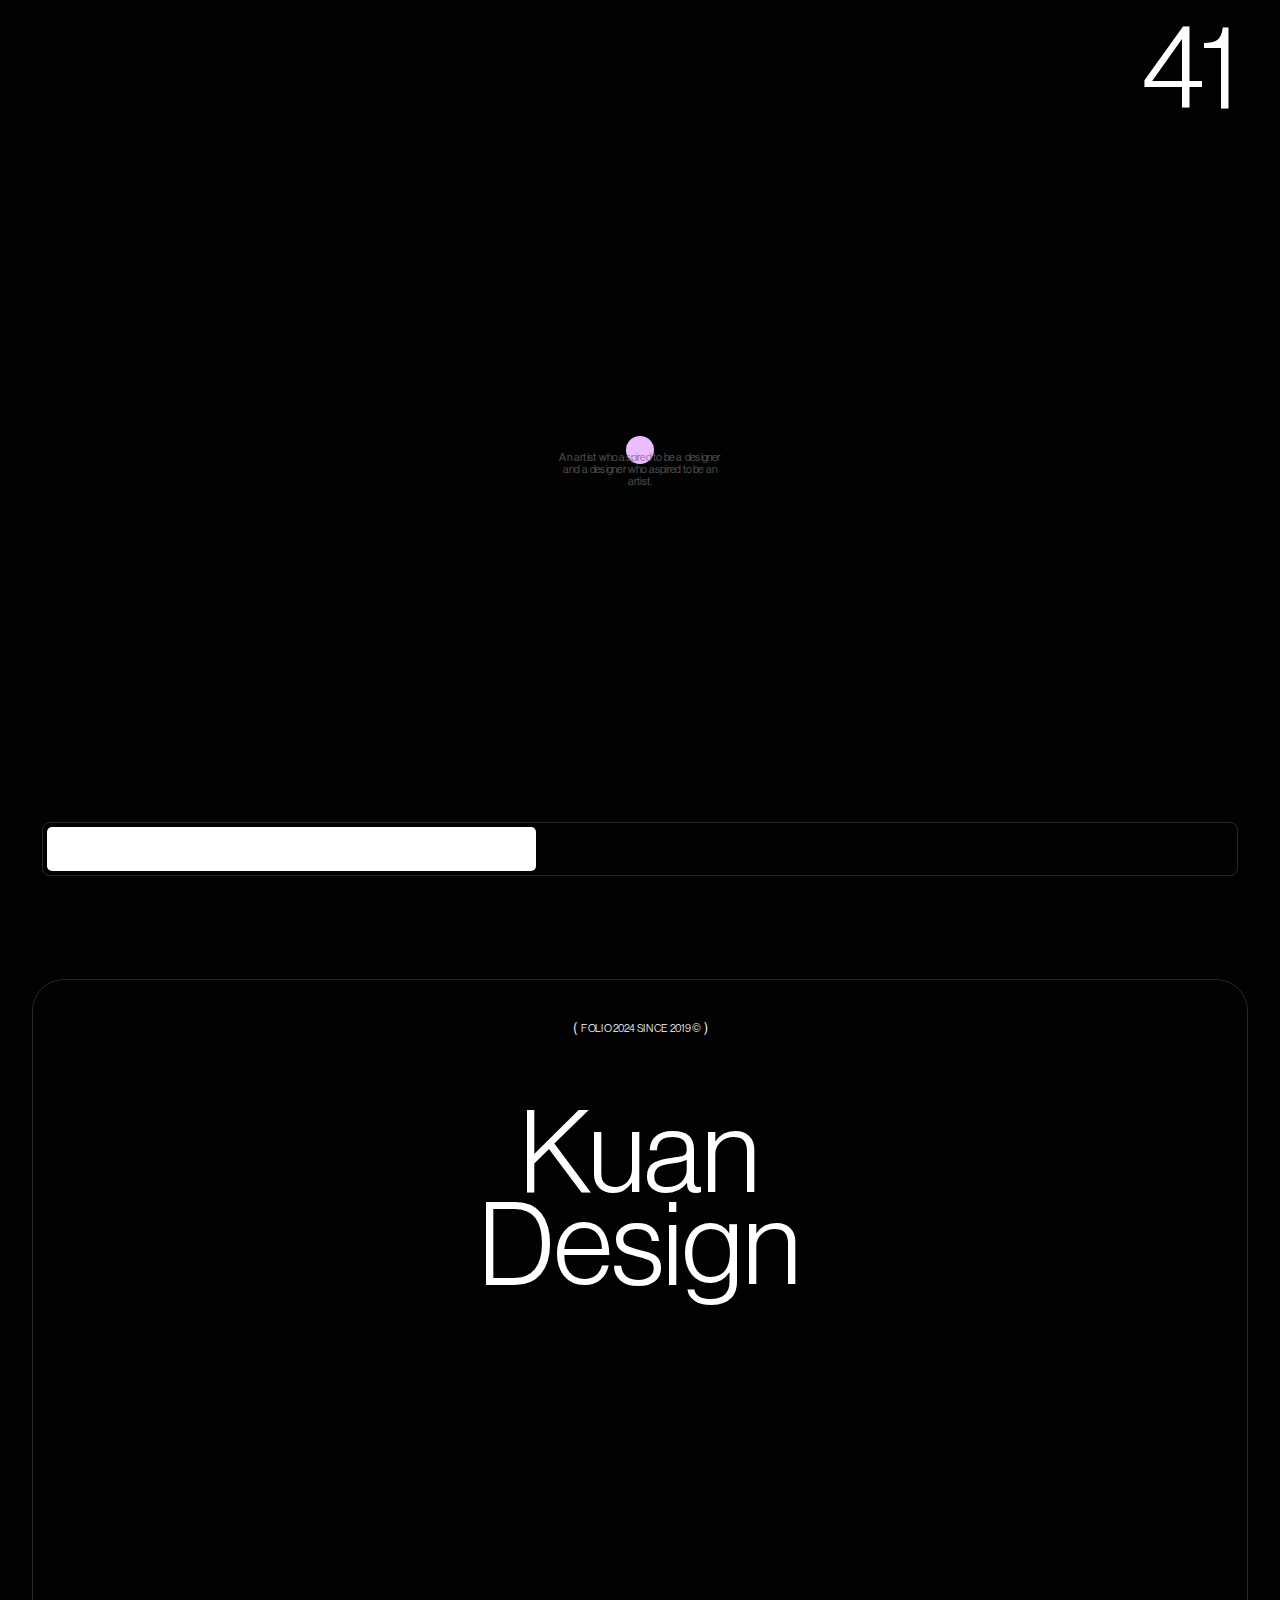
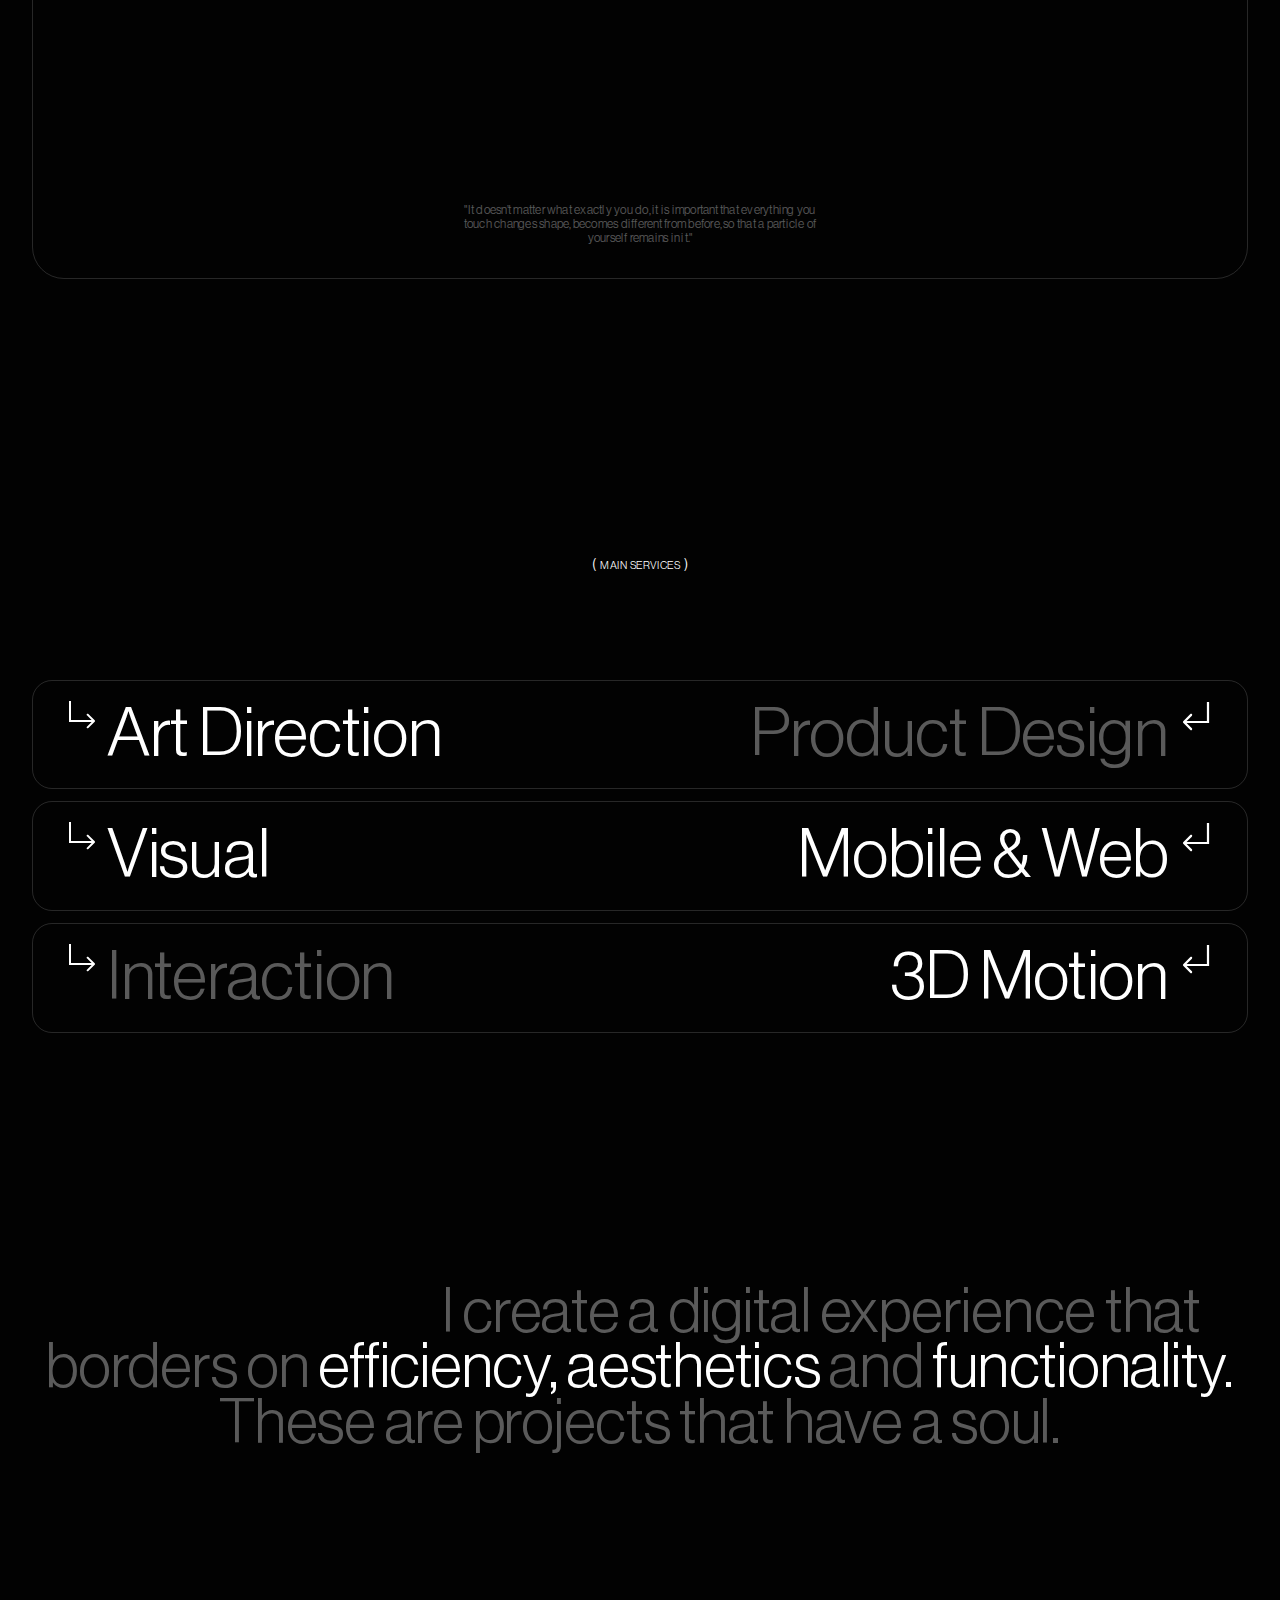
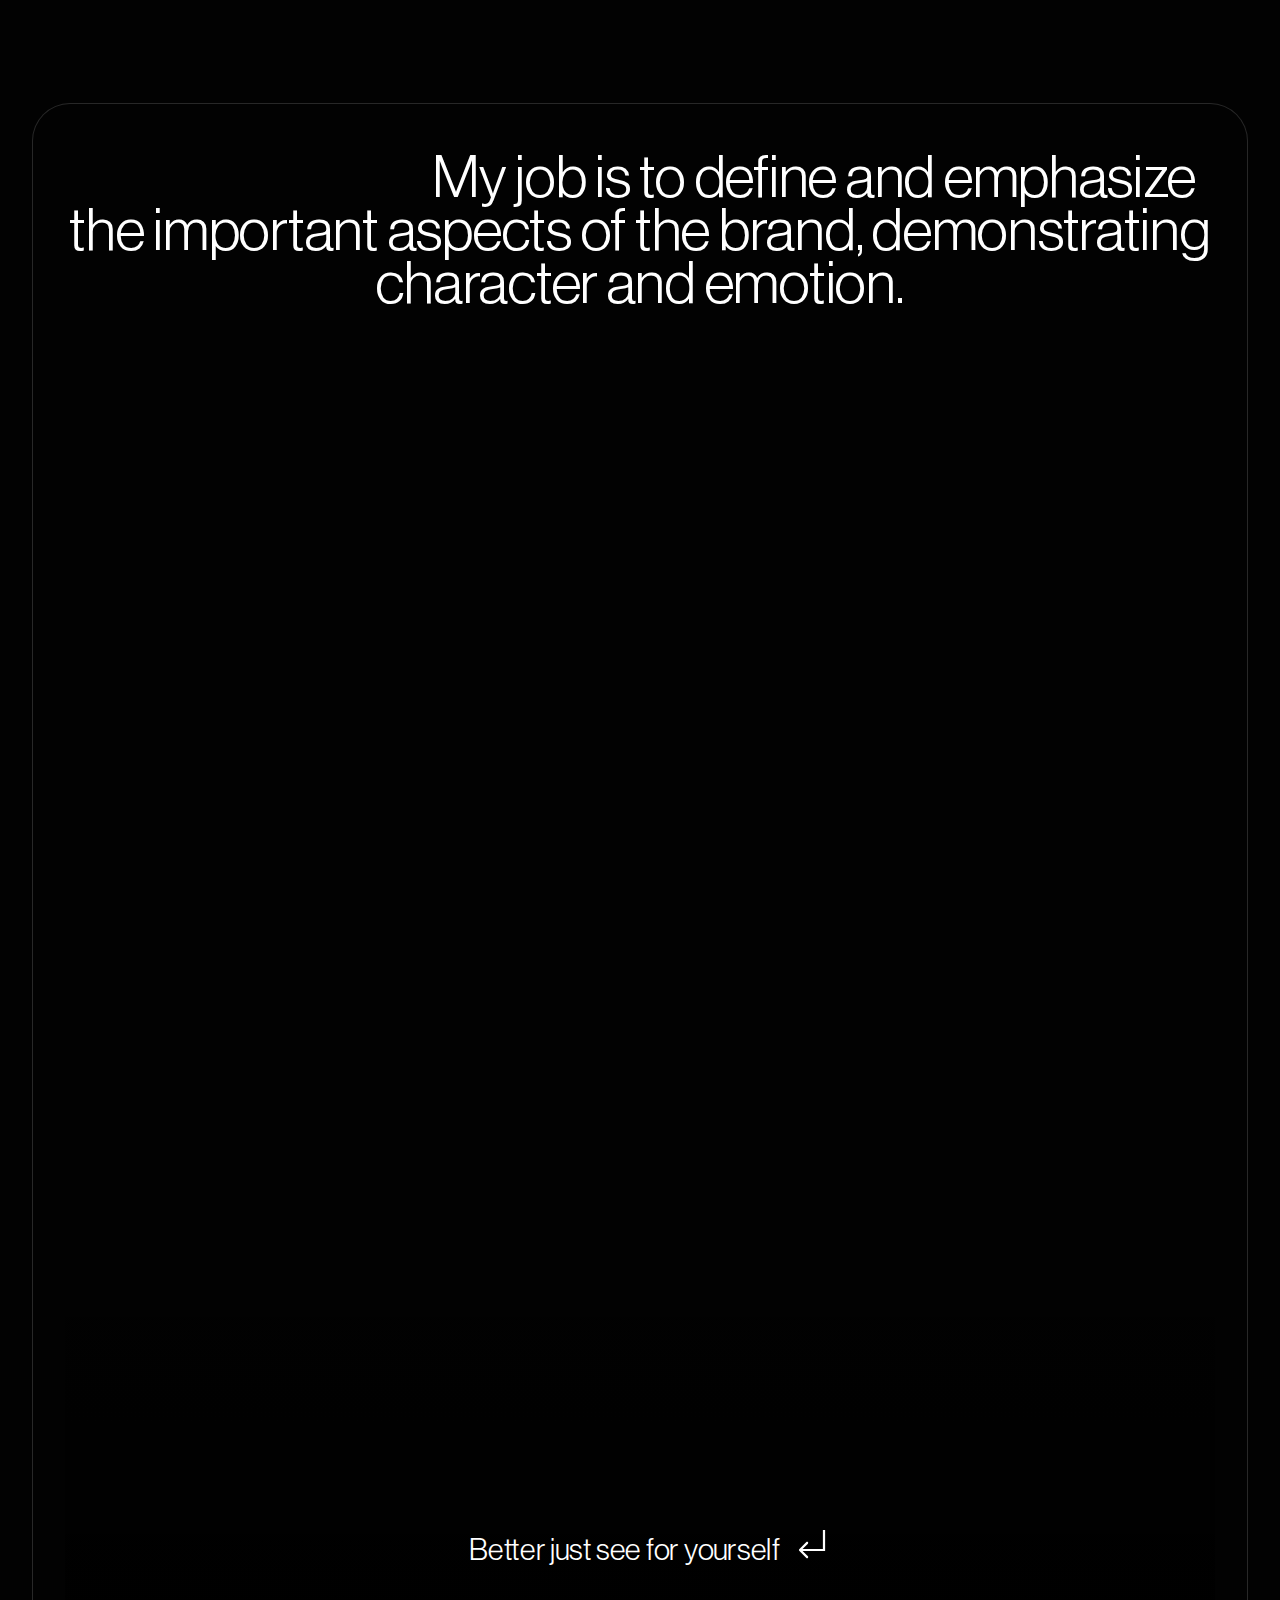
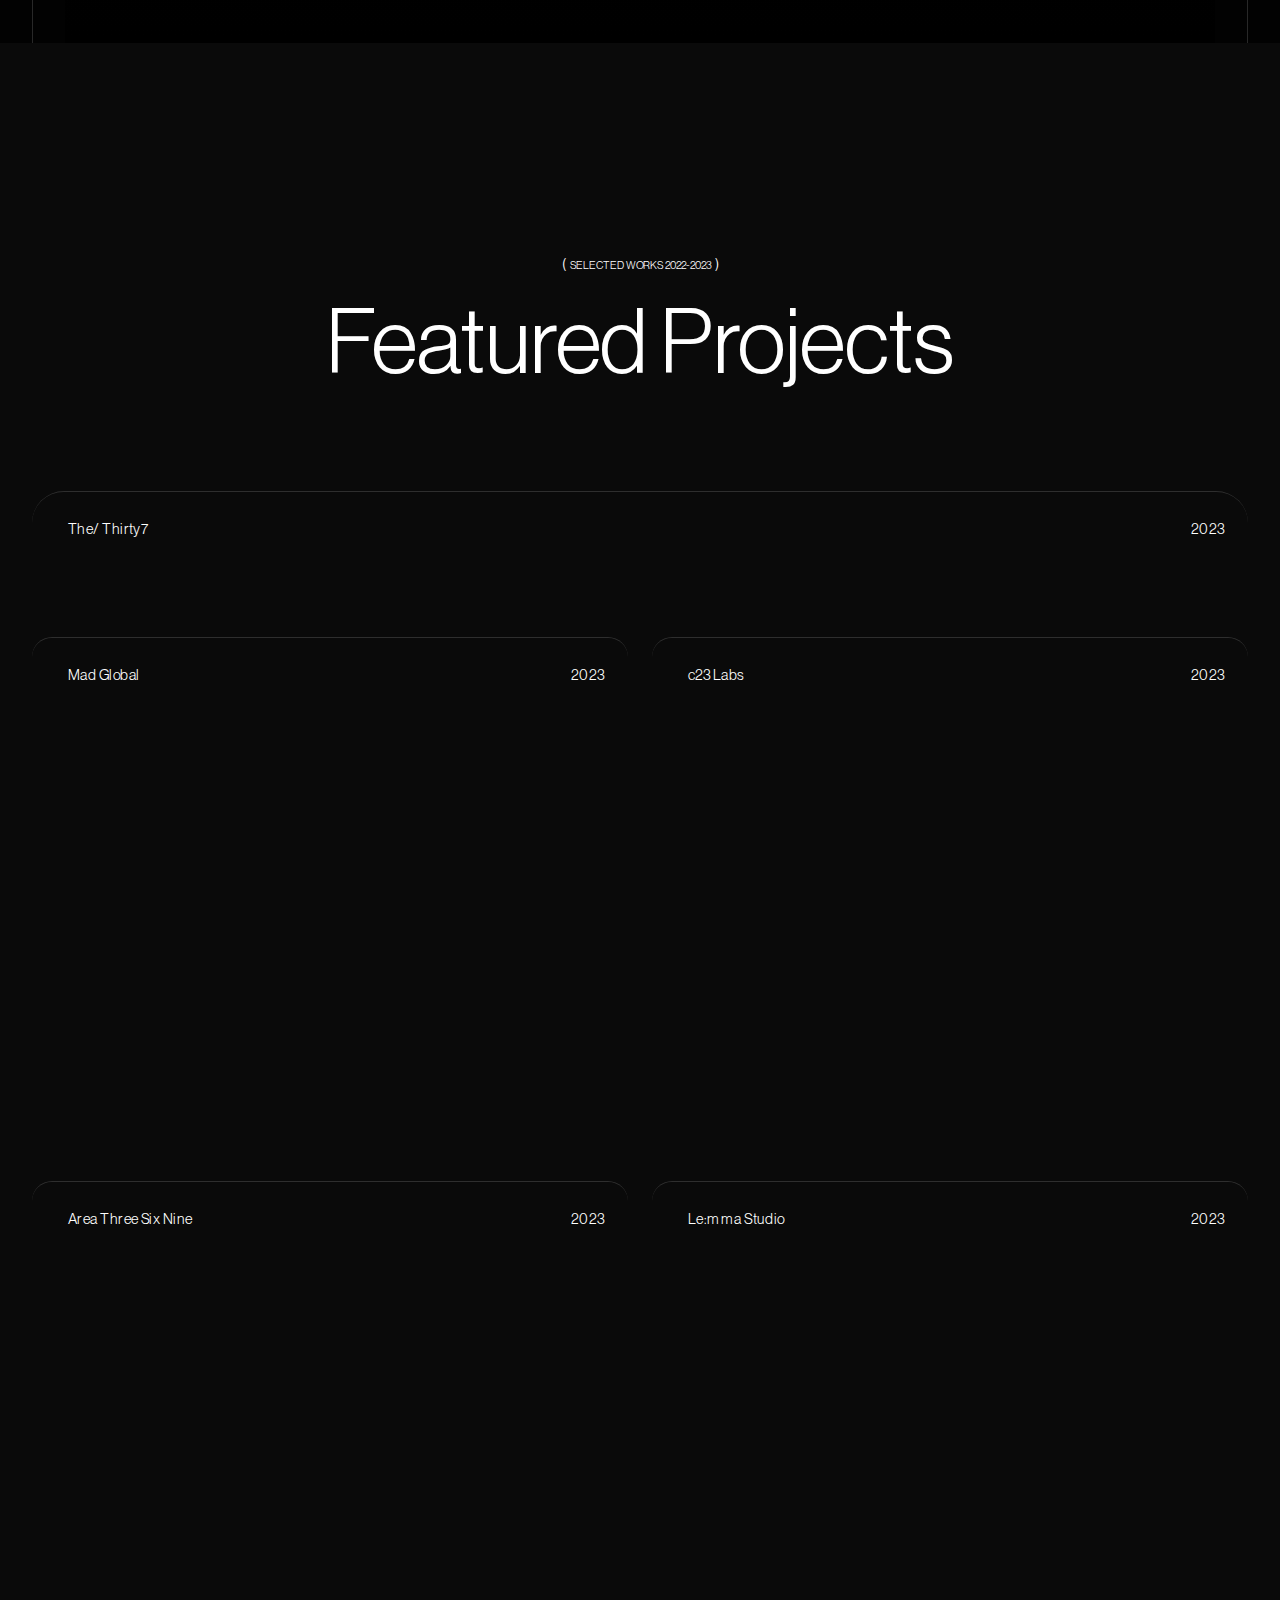
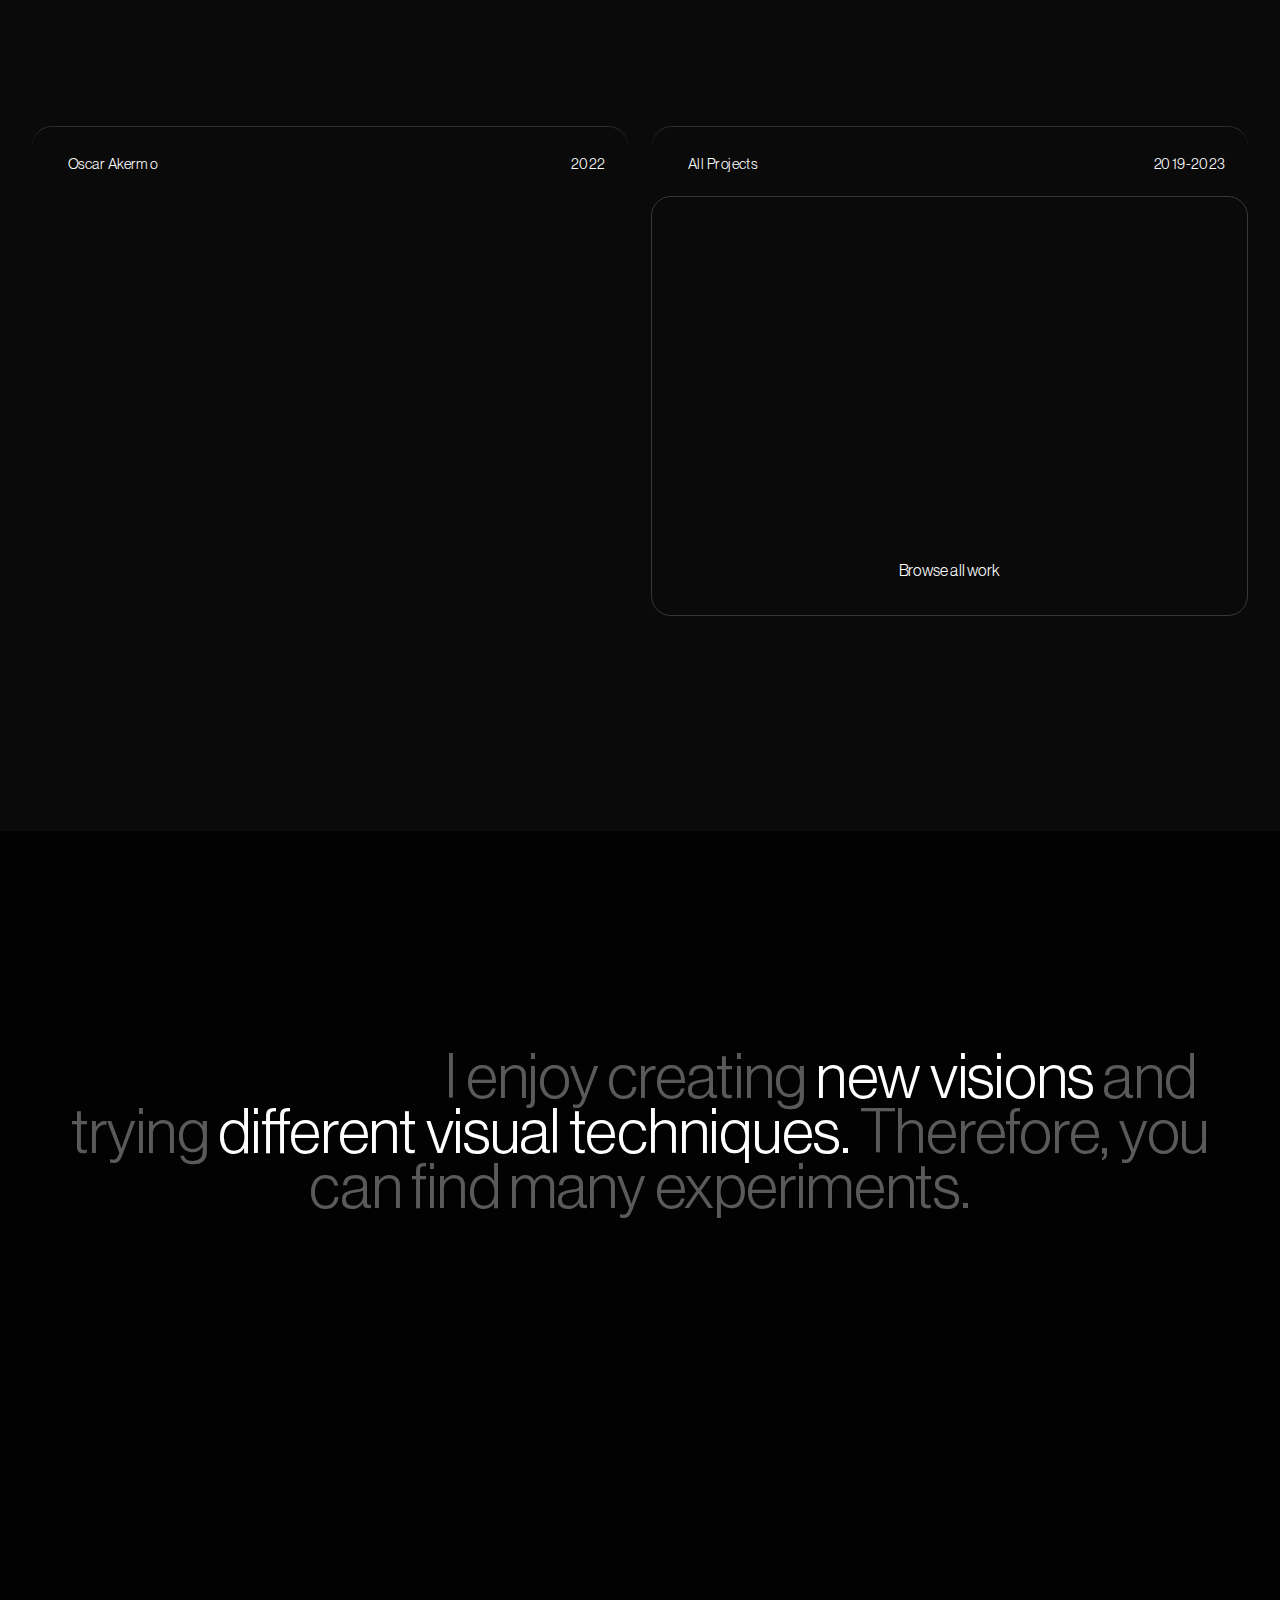
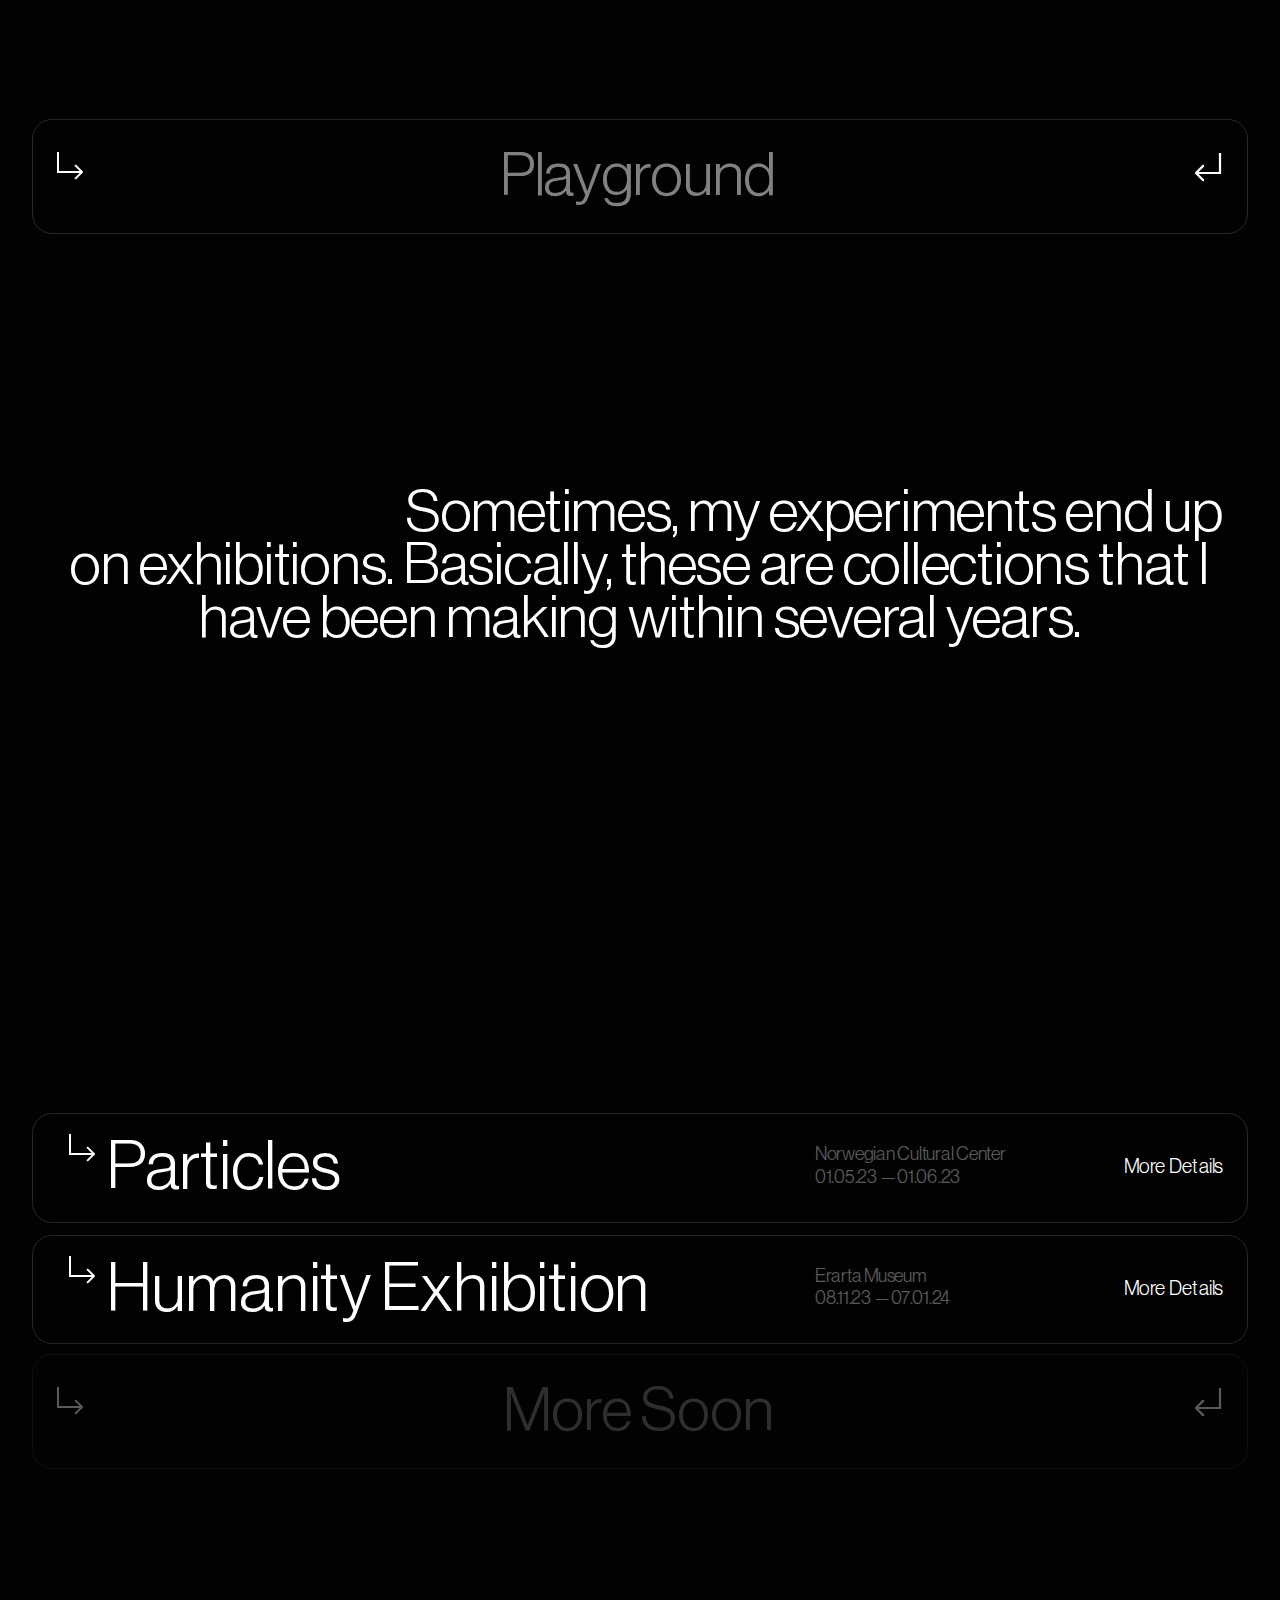
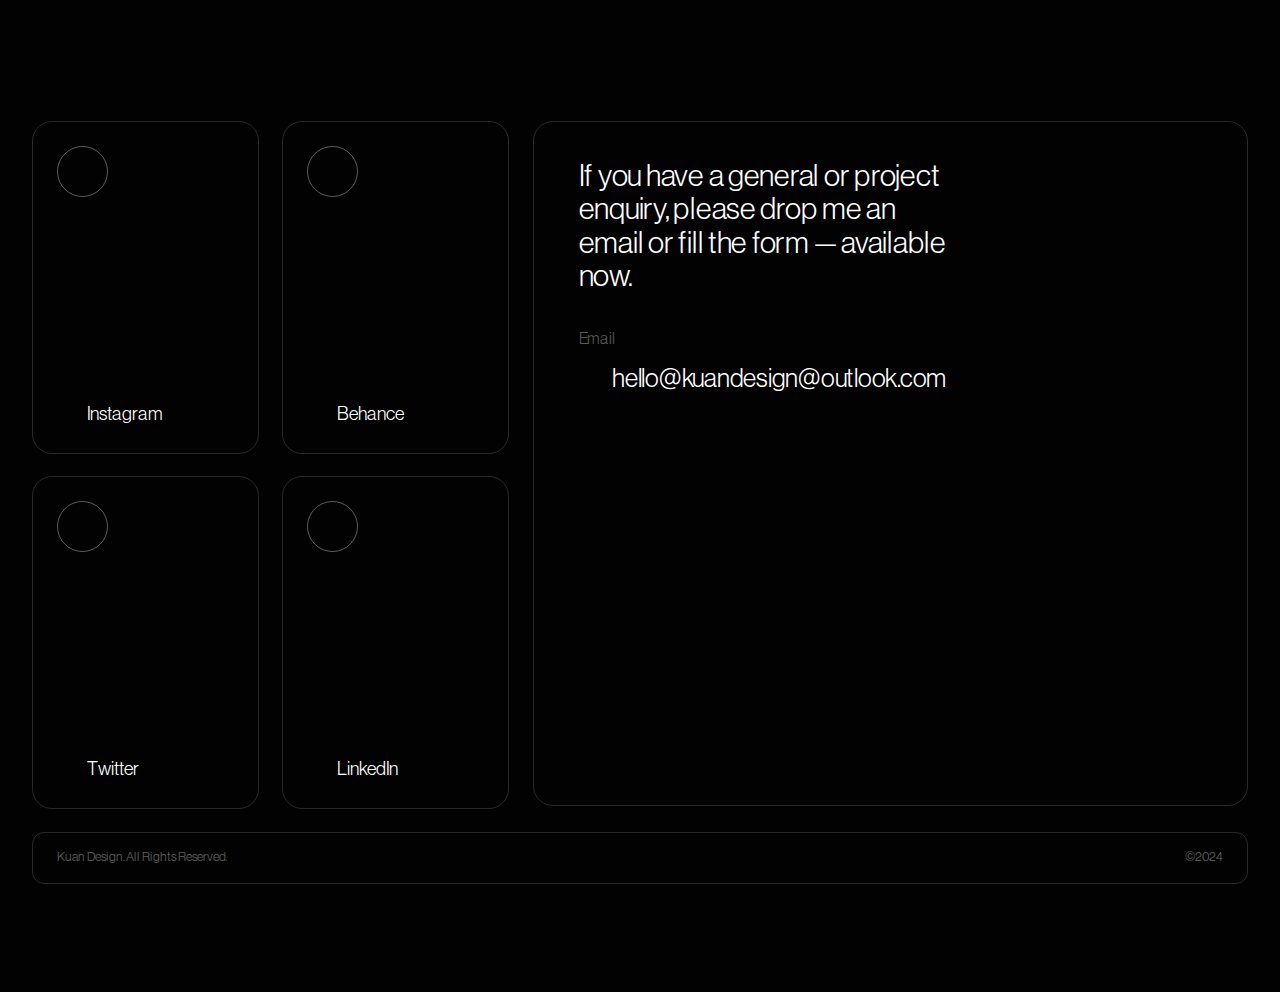
==== commit fcb5b2a9: "Update index.html" ====
--- a/index.html
+++ b/index.html
@@ -56,9 +56,31 @@
 -webkit-backdrop-filter:blur(15px);
 backdrop-filter:blur(15px);background-color:rgba(0,0,0,0);overflow:hidden;}
 .fullscreen_menu{-o-backdrop-filter:blur(15px);-ms-backdrop-filter:blur(15px);-moz-backdrop-filter:blur(15px);backdrop-filter:blur(15px);-webkit-backdrop-filter:blur(15px);background-color:rgba(2,2,2,.55);}
+
+html, body{
+    /* 禁用回弹效果 */
+    overscroll-behavior: none;
+    /* 防止部分浏览器默认拖拽行为 */
+    -webkit-user-drag: none;user-select: none;
+    /* 禁用回弹效果 */
+    overscroll-behavior: none;
+    /* 防止部分浏览器默认拖拽行为 */
+    -webkit-user-drag: none;
+    /* 防止文本选择 */
+    -webkit-touch-callout: none;
+    /* 禁止长按链接弹出菜单 */
+    -webkit-user-select: none;
+    /* webkit浏览器 */
+    -khtml-user-select: none;
+}
+ 
+————————————————
+版权声明：本文为CSDN博主「H-」的原创文章，遵循CC 4.0 BY-SA版权协议，转载请附上原文出处链接及本声明。
+原文链接：https://blog.csdn.net/ulmaps/article/details/132241039
 collection-item{background:#121212;}
 link-block-21{border: 1px #000000}
 border_big{background:#121212;border: 1px #000000;}
+		
 	
 	
 .blink {
--- a/static/css/artemiy-lebedev.webflow.8f33c71df.min.css
+++ b/static/css/artemiy-lebedev.webflow.8f33c71df.min.css
@@ -1,4 +1,5 @@
-html{-ms-text-size-adjust:100%;-webkit-text-size-adjust:100%;font-family:sans-serif}body{margin:0}article,aside,details,figcaption,figure,footer,header,hgroup,main,menu,nav,section,summary{display:block}audio,canvas,progress,video{vertical-align:baseline;display:inline-block}audio:not([controls]){height:0;display:none}[hidden],template{display:none}a{background-color:transparent}a:active,a:hover{outline:0}abbr[title]{border-bottom:1px dotted}b,strong{font-weight:700}dfn{font-style:italic}h1{margin:.67em 0;font-size:2em}mark{color:#000;background:#ff0}small{font-size:80%}sub,sup{vertical-align:baseline;font-size:75%;line-height:0;position:relative}sup{top:-.5em}sub{bottom:-.25em}img{border:0}svg:not(:root){overflow:hidden}figure{margin:1em 40px}hr{box-sizing:content-box;height:0}pre{overflow:auto}code,kbd,pre,samp{font-family:monospace;font-size:1em}button,input,optgroup,select,textarea{color:inherit;font:inherit;margin:0}button{overflow:visible}button,select{text-transform:none}button,html input[type=button],input[type=reset]{-webkit-appearance:button;cursor:pointer}button[disabled],html input[disabled]{cursor:default}button::-moz-focus-inner,input::-moz-focus-inner{border:0;padding:0}input{line-height:normal}input[type=checkbox],input[type=radio]{box-sizing:border-box;padding:0}input[type=number]::-webkit-inner-spin-button,input[type=number]::-webkit-outer-spin-button{height:auto}input[type=search]{-webkit-appearance:none}input[type=search]::-webkit-search-cancel-button,input[type=search]::-webkit-search-decoration{-webkit-appearance:none}fieldset{border:1px solid silver;margin:0 2px;padding:.35em .625em .75em}legend{border:0;padding:0}textarea{overflow:auto}optgroup{font-weight:700}table{border-collapse:collapse;border-spacing:0}td,th{padding:0}@font-face{font-family:webflow-icons;src:url([data-uri])format("truetype");font-weight:400;font-style:normal}[class^=w-icon-],[class*=\ w-icon-]{speak:none;font-variant:normal;text-transform:none;-webkit-font-smoothing:antialiased;-moz-osx-font-smoothing:grayscale;font-style:normal;font-weight:400;line-height:1;font-family:webflow-icons!important}.w-icon-slider-right:before{content:""}.w-icon-slider-left:before{content:""}.w-icon-nav-menu:before{content:""}.w-icon-arrow-down:before,.w-icon-dropdown-toggle:before{content:""}.w-icon-file-upload-remove:before{content:""}.w-icon-file-upload-icon:before{content:""}*{box-sizing:border-box}html{height:100%}body{min-height:100%;color:#333;background-color:#fff;margin:0;font-family:Arial,sans-serif;font-size:14px;line-height:20px}img{max-width:100%;vertical-align:middle;display:inline-block}html.w-mod-touch *{background-attachment:scroll!important}.w-block{display:block}.w-inline-block{max-width:100%;display:inline-block}.w-clearfix:before,.w-clearfix:after{content:" ";grid-area:1/1/2/2;display:table}.w-clearfix:after{clear:both}.w-hidden{display:none}.w-button{color:#fff;line-height:inherit;cursor:pointer;background-color:#3898ec;border:0;border-radius:0;padding:9px 15px;text-decoration:none;display:inline-block}input.w-button{-webkit-appearance:button}html[data-w-dynpage] [data-w-cloak]{color:transparent!important}.w-webflow-badge,.w-webflow-badge *{z-index:auto;visibility:visible;box-sizing:border-box;width:auto;height:auto;max-height:none;max-width:none;min-height:0;min-width:0;float:none;clear:none;box-shadow:none;opacity:1;direction:ltr;font-family:inherit;font-weight:inherit;color:inherit;font-size:inherit;line-height:inherit;font-style:inherit;font-variant:inherit;text-align:inherit;letter-spacing:inherit;-webkit-text-decoration:inherit;text-decoration:inherit;text-indent:0;text-transform:inherit;text-shadow:none;font-smoothing:auto;vertical-align:baseline;cursor:inherit;white-space:inherit;word-break:normal;word-spacing:normal;word-wrap:normal;background:0 0;border:0 transparent;border-radius:0;margin:0;padding:0;list-style-type:disc;transition:none;display:block;position:static;top:auto;bottom:auto;left:auto;right:auto;overflow:visible;transform:none}.w-webflow-badge{white-space:nowrap;cursor:pointer;box-shadow:0 0 0 1px rgba(0,0,0,.1),0 1px 3px rgba(0,0,0,.1);visibility:visible!important;z-index:2147483647!important;color:#aaadb0!important;opacity:1!important;width:auto!important;height:auto!important;background-color:#fff!important;border-radius:3px!important;margin:0!important;padding:6px 8px 6px 6px!important;font-size:12px!important;line-height:14px!important;text-decoration:none!important;display:inline-block!important;position:fixed!important;top:auto!important;bottom:12px!important;left:auto!important;right:12px!important;overflow:visible!important;transform:none!important}.w-webflow-badge>img{visibility:visible!important;opacity:1!important;vertical-align:middle!important;display:inline-block!important}h1,h2,h3,h4,h5,h6{margin-bottom:10px;font-weight:700}h1{margin-top:20px;font-size:38px;line-height:44px}h2{margin-top:20px;font-size:32px;line-height:36px}h3{margin-top:20px;font-size:24px;line-height:30px}h4{margin-top:10px;font-size:18px;line-height:24px}h5{margin-top:10px;font-size:14px;line-height:20px}h6{margin-top:10px;font-size:12px;line-height:18px}p{margin-top:0;margin-bottom:10px}blockquote{border-left:5px solid #e2e2e2;margin:0 0 10px;padding:10px 20px;font-size:18px;line-height:22px}figure{margin:0 0 10px}figcaption{text-align:center;margin-top:5px}ul,ol{margin-top:0;margin-bottom:10px;padding-left:40px}.w-list-unstyled{padding-left:0;list-style:none}.w-embed:before,.w-embed:after{content:" ";grid-area:1/1/2/2;display:table}.w-embed:after{clear:both}.w-video{width:100%;padding:0;position:relative}.w-video iframe,.w-video object,.w-video embed{width:100%;height:100%;border:none;position:absolute;top:0;left:0}fieldset{border:0;margin:0;padding:0}button,[type=button],[type=reset]{cursor:pointer;-webkit-appearance:button;border:0}.w-form{margin:0 0 15px}.w-form-done{text-align:center;background-color:#ddd;padding:20px;display:none}.w-form-fail{background-color:#ffdede;margin-top:10px;padding:10px;display:none}label{margin-bottom:5px;font-weight:700;display:block}.w-input,.w-select{width:100%;height:38px;color:#333;vertical-align:middle;background-color:#fff;border:1px solid #ccc;margin-bottom:10px;padding:8px 12px;font-size:14px;line-height:1.42857;display:block}.w-input:-moz-placeholder,.w-select:-moz-placeholder{color:#999}.w-input::-moz-placeholder,.w-select::-moz-placeholder{color:#999;opacity:1}.w-input::-webkit-input-placeholder,.w-select::-webkit-input-placeholder{color:#999}.w-input:focus,.w-select:focus{border-color:#3898ec;outline:0}.w-input[disabled],.w-select[disabled],.w-input[readonly],.w-select[readonly],fieldset[disabled] .w-input,fieldset[disabled] .w-select{cursor:not-allowed}.w-input[disabled]:not(.w-input-disabled),.w-select[disabled]:not(.w-input-disabled),.w-input[readonly],.w-select[readonly],fieldset[disabled]:not(.w-input-disabled) .w-input,fieldset[disabled]:not(.w-input-disabled) .w-select{background-color:#eee}textarea.w-input,textarea.w-select{height:auto}.w-select{background-color:#f3f3f3}.w-select[multiple]{height:auto}.w-form-label{cursor:pointer;margin-bottom:0;font-weight:400;display:inline-block}.w-radio{margin-bottom:5px;padding-left:20px;display:block}.w-radio:before,.w-radio:after{content:" ";grid-area:1/1/2/2;display:table}.w-radio:after{clear:both}.w-radio-input{float:left;margin:3px 0 0 -20px;line-height:normal}.w-file-upload{margin-bottom:10px;display:block}.w-file-upload-input{width:.1px;height:.1px;opacity:0;z-index:-100;position:absolute;overflow:hidden}.w-file-upload-default,.w-file-upload-uploading,.w-file-upload-success{color:#333;display:inline-block}.w-file-upload-error{margin-top:10px;display:block}.w-file-upload-default.w-hidden,.w-file-upload-uploading.w-hidden,.w-file-upload-error.w-hidden,.w-file-upload-success.w-hidden{display:none}.w-file-upload-uploading-btn{cursor:pointer;background-color:#fafafa;border:1px solid #ccc;margin:0;padding:8px 12px;font-size:14px;font-weight:400;display:flex}.w-file-upload-file{background-color:#fafafa;border:1px solid #ccc;flex-grow:1;justify-content:space-between;margin:0;padding:8px 9px 8px 11px;display:flex}.w-file-upload-file-name{font-size:14px;font-weight:400;display:block}.w-file-remove-link{width:auto;height:auto;cursor:pointer;margin-top:3px;margin-left:10px;padding:3px;display:block}.w-icon-file-upload-remove{margin:auto;font-size:10px}.w-file-upload-error-msg{color:#ea384c;padding:2px 0;display:inline-block}.w-file-upload-info{padding:0 12px;line-height:38px;display:inline-block}.w-file-upload-label{cursor:pointer;background-color:#fafafa;border:1px solid #ccc;margin:0;padding:8px 12px;font-size:14px;font-weight:400;display:inline-block}.w-icon-file-upload-icon,.w-icon-file-upload-uploading{width:20px;margin-right:8px;display:inline-block}.w-icon-file-upload-uploading{height:20px}.w-container{max-width:940px;margin-left:auto;margin-right:auto}.w-container:before,.w-container:after{content:" ";grid-area:1/1/2/2;display:table}.w-container:after{clear:both}.w-container .w-row{margin-left:-10px;margin-right:-10px}.w-row:before,.w-row:after{content:" ";grid-area:1/1/2/2;display:table}.w-row:after{clear:both}.w-row .w-row{margin-left:0;margin-right:0}.w-col{float:left;width:100%;min-height:1px;padding-left:10px;padding-right:10px;position:relative}.w-col .w-col{padding-left:0;padding-right:0}.w-col-1{width:8.33333%}.w-col-2{width:16.6667%}.w-col-3{width:25%}.w-col-4{width:33.3333%}.w-col-5{width:41.6667%}.w-col-6{width:50%}.w-col-7{width:58.3333%}.w-col-8{width:66.6667%}.w-col-9{width:75%}.w-col-10{width:83.3333%}.w-col-11{width:91.6667%}.w-col-12{width:100%}.w-hidden-main{display:none!important}@media screen and (max-width:991px){.w-container{max-width:728px}.w-hidden-main{display:inherit!important}.w-hidden-medium{display:none!important}.w-col-medium-1{width:8.33333%}.w-col-medium-2{width:16.6667%}.w-col-medium-3{width:25%}.w-col-medium-4{width:33.3333%}.w-col-medium-5{width:41.6667%}.w-col-medium-6{width:50%}.w-col-medium-7{width:58.3333%}.w-col-medium-8{width:66.6667%}.w-col-medium-9{width:75%}.w-col-medium-10{width:83.3333%}.w-col-medium-11{width:91.6667%}.w-col-medium-12{width:100%}.w-col-stack{width:100%;left:auto;right:auto}}@media screen and (max-width:767px){.w-hidden-main,.w-hidden-medium{display:inherit!important}.w-hidden-small{display:none!important}.w-row,.w-container .w-row{margin-left:0;margin-right:0}.w-col{width:100%;left:auto;right:auto}.w-col-small-1{width:8.33333%}.w-col-small-2{width:16.6667%}.w-col-small-3{width:25%}.w-col-small-4{width:33.3333%}.w-col-small-5{width:41.6667%}.w-col-small-6{width:50%}.w-col-small-7{width:58.3333%}.w-col-small-8{width:66.6667%}.w-col-small-9{width:75%}.w-col-small-10{width:83.3333%}.w-col-small-11{width:91.6667%}.w-col-small-12{width:100%}}@media screen and (max-width:479px){.w-container{max-width:none}.w-hidden-main,.w-hidden-medium,.w-hidden-small{display:inherit!important}.w-hidden-tiny{display:none!important}.w-col{width:100%}.w-col-tiny-1{width:8.33333%}.w-col-tiny-2{width:16.6667%}.w-col-tiny-3{width:25%}.w-col-tiny-4{width:33.3333%}.w-col-tiny-5{width:41.6667%}.w-col-tiny-6{width:50%}.w-col-tiny-7{width:58.3333%}.w-col-tiny-8{width:66.6667%}.w-col-tiny-9{width:75%}.w-col-tiny-10{width:83.3333%}.w-col-tiny-11{width:91.6667%}.w-col-tiny-12{width:100%}}.w-widget{position:relative}.w-widget-map{width:100%;height:400px}.w-widget-map label{width:auto;display:inline}.w-widget-map img{max-width:inherit}.w-widget-map .gm-style-iw{text-align:center}.w-widget-map .gm-style-iw>button{display:none!important}.w-widget-twitter{overflow:hidden}.w-widget-twitter-count-shim{vertical-align:top;width:28px;height:20px;text-align:center;background:#fff;border:1px solid #758696;border-radius:3px;display:inline-block;position:relative}.w-widget-twitter-count-shim *{pointer-events:none;-webkit-user-select:none;-ms-user-select:none;user-select:none}.w-widget-twitter-count-shim .w-widget-twitter-count-inner{text-align:center;color:#999;font-family:serif;font-size:15px;line-height:12px;position:relative}.w-widget-twitter-count-shim .w-widget-twitter-count-clear{display:block;position:relative}.w-widget-twitter-count-shim.w--large{width:36px;height:28px}.w-widget-twitter-count-shim.w--large .w-widget-twitter-count-inner{font-size:18px;line-height:18px}.w-widget-twitter-count-shim:not(.w--vertical){margin-left:5px;margin-right:8px}.w-widget-twitter-count-shim:not(.w--vertical).w--large{margin-left:6px}.w-widget-twitter-count-shim:not(.w--vertical):before,.w-widget-twitter-count-shim:not(.w--vertical):after{content:" ";height:0;width:0;pointer-events:none;border:solid transparent;position:absolute;top:50%;left:0}.w-widget-twitter-count-shim:not(.w--vertical):before{border-width:4px;border-color:rgba(117,134,150,0) #5d6c7b rgba(117,134,150,0) rgba(117,134,150,0);margin-top:-4px;margin-left:-9px}.w-widget-twitter-count-shim:not(.w--vertical).w--large:before{border-width:5px;margin-top:-5px;margin-left:-10px}.w-widget-twitter-count-shim:not(.w--vertical):after{border-width:4px;border-color:rgba(255,255,255,0) #fff rgba(255,255,255,0) rgba(255,255,255,0);margin-top:-4px;margin-left:-8px}.w-widget-twitter-count-shim:not(.w--vertical).w--large:after{border-width:5px;margin-top:-5px;margin-left:-9px}.w-widget-twitter-count-shim.w--vertical{width:61px;height:33px;margin-bottom:8px}.w-widget-twitter-count-shim.w--vertical:before,.w-widget-twitter-count-shim.w--vertical:after{content:" ";height:0;width:0;pointer-events:none;border:solid transparent;position:absolute;top:100%;left:50%}.w-widget-twitter-count-shim.w--vertical:before{border-width:5px;border-color:#5d6c7b rgba(117,134,150,0) rgba(117,134,150,0);margin-left:-5px}.w-widget-twitter-count-shim.w--vertical:after{border-width:4px;border-color:#fff rgba(255,255,255,0) rgba(255,255,255,0);margin-left:-4px}.w-widget-twitter-count-shim.w--vertical .w-widget-twitter-count-inner{font-size:18px;line-height:22px}.w-widget-twitter-count-shim.w--vertical.w--large{width:76px}.w-background-video{height:500px;color:#fff;position:relative;overflow:hidden}.w-background-video>video{width:100%;height:100%;object-fit:cover;z-index:-100;background-position:50%;background-size:cover;margin:auto;position:absolute;top:-100%;bottom:-100%;left:-100%;right:-100%}.w-background-video>video::-webkit-media-controls-start-playback-button{-webkit-appearance:none;display:none!important}.w-background-video--control{background-color:transparent;padding:0;position:absolute;bottom:1em;right:1em}.w-background-video--control>[hidden]{display:none!important}.w-slider{height:300px;text-align:center;clear:both;-webkit-tap-highlight-color:transparent;tap-highlight-color:transparent;background:#ddd;position:relative}.w-slider-mask{z-index:1;height:100%;white-space:nowrap;display:block;position:relative;left:0;right:0;overflow:hidden}.w-slide{vertical-align:top;width:100%;height:100%;white-space:normal;text-align:left;display:inline-block;position:relative}.w-slider-nav{z-index:2;height:40px;text-align:center;-webkit-tap-highlight-color:transparent;tap-highlight-color:transparent;margin:auto;padding-top:10px;position:absolute;top:auto;bottom:0;left:0;right:0}.w-slider-nav.w-round>div{border-radius:100%}.w-slider-nav.w-num>div{width:auto;height:auto;font-size:inherit;line-height:inherit;padding:.2em .5em}.w-slider-nav.w-shadow>div{box-shadow:0 0 3px rgba(51,51,51,.4)}.w-slider-nav-invert{color:#fff}.w-slider-nav-invert>div{background-color:rgba(34,34,34,.4)}.w-slider-nav-invert>div.w-active{background-color:#222}.w-slider-dot{width:1em;height:1em;cursor:pointer;background-color:rgba(255,255,255,.4);margin:0 3px .5em;transition:background-color .1s,color .1s;display:inline-block;position:relative}.w-slider-dot.w-active{background-color:#fff}.w-slider-dot:focus{outline:none;box-shadow:0 0 0 2px #fff}.w-slider-dot:focus.w-active{box-shadow:none}.w-slider-arrow-left,.w-slider-arrow-right{width:80px;cursor:pointer;color:#fff;-webkit-tap-highlight-color:transparent;tap-highlight-color:transparent;-webkit-user-select:none;-ms-user-select:none;user-select:none;margin:auto;font-size:40px;position:absolute;top:0;bottom:0;left:0;right:0;overflow:hidden}.w-slider-arrow-left [class^=w-icon-],.w-slider-arrow-right [class^=w-icon-],.w-slider-arrow-left [class*=\ w-icon-],.w-slider-arrow-right [class*=\ w-icon-]{position:absolute}.w-slider-arrow-left:focus,.w-slider-arrow-right:focus{outline:0}.w-slider-arrow-left{z-index:3;right:auto}.w-slider-arrow-right{z-index:4;left:auto}.w-icon-slider-left,.w-icon-slider-right{width:1em;height:1em;margin:auto;top:0;bottom:0;left:0;right:0}.w-slider-aria-label{clip:rect(0 0 0 0);height:1px;width:1px;border:0;margin:-1px;padding:0;position:absolute;overflow:hidden}.w-slider-force-show{display:block!important}.w-dropdown{text-align:left;z-index:900;margin-left:auto;margin-right:auto;display:inline-block;position:relative}.w-dropdown-btn,.w-dropdown-toggle,.w-dropdown-link{vertical-align:top;color:#222;text-align:left;white-space:nowrap;margin-left:auto;margin-right:auto;padding:20px;text-decoration:none;position:relative}.w-dropdown-toggle{-webkit-user-select:none;-ms-user-select:none;user-select:none;cursor:pointer;padding-right:40px;display:inline-block}.w-dropdown-toggle:focus{outline:0}.w-icon-dropdown-toggle{width:1em;height:1em;margin:auto 20px auto auto;position:absolute;top:0;bottom:0;right:0}.w-dropdown-list{min-width:100%;background:#ddd;display:none;position:absolute}.w-dropdown-list.w--open{display:block}.w-dropdown-link{color:#222;padding:10px 20px;display:block}.w-dropdown-link.w--current{color:#0082f3}.w-dropdown-link:focus{outline:0}@media screen and (max-width:767px){.w-nav-brand{padding-left:10px}}.w-lightbox-backdrop{cursor:auto;letter-spacing:normal;text-indent:0;text-shadow:none;text-transform:none;visibility:visible;white-space:normal;word-break:normal;word-spacing:normal;word-wrap:normal;color:#fff;text-align:center;z-index:2000;opacity:0;-webkit-user-select:none;-moz-user-select:none;-webkit-tap-highlight-color:transparent;background:rgba(0,0,0,.9);outline:0;font-family:Helvetica Neue,Helvetica,Ubuntu,Segoe UI,Verdana,sans-serif;font-size:17px;font-style:normal;font-weight:300;line-height:1.2;list-style:disc;position:fixed;top:0;bottom:0;left:0;right:0;-webkit-transform:translate(0)}.w-lightbox-backdrop,.w-lightbox-container{height:100%;-webkit-overflow-scrolling:touch;overflow:auto}.w-lightbox-content{height:100vh;position:relative;overflow:hidden}.w-lightbox-view{width:100vw;height:100vh;opacity:0;position:absolute}.w-lightbox-view:before{content:"";height:100vh}.w-lightbox-group,.w-lightbox-group .w-lightbox-view,.w-lightbox-group .w-lightbox-view:before{height:86vh}.w-lightbox-frame,.w-lightbox-view:before{vertical-align:middle;display:inline-block}.w-lightbox-figure{margin:0;position:relative}.w-lightbox-group .w-lightbox-figure{cursor:pointer}.w-lightbox-img{width:auto;height:auto;max-width:none}.w-lightbox-image{float:none;max-width:100vw;max-height:100vh;display:block}.w-lightbox-group .w-lightbox-image{max-height:86vh}.w-lightbox-caption{text-align:left;text-overflow:ellipsis;white-space:nowrap;background:rgba(0,0,0,.4);padding:.5em 1em;position:absolute;bottom:0;left:0;right:0;overflow:hidden}.w-lightbox-embed{width:100%;height:100%;position:absolute;top:0;bottom:0;left:0;right:0}.w-lightbox-control{width:4em;cursor:pointer;background-position:50%;background-repeat:no-repeat;background-size:24px;transition:all .3s;position:absolute;top:0}.w-lightbox-left{background-image:url([data-uri]);display:none;bottom:0;left:0}.w-lightbox-right{background-image:url([data-uri]);display:none;bottom:0;right:0}.w-lightbox-close{height:2.6em;background-image:url([data-uri]);background-size:18px;right:0}.w-lightbox-strip{white-space:nowrap;padding:0 1vh;line-height:0;position:absolute;bottom:0;left:0;right:0;overflow-x:auto;overflow-y:hidden}.w-lightbox-item{width:10vh;box-sizing:content-box;cursor:pointer;padding:2vh 1vh;display:inline-block;-webkit-transform:translate(0,0)}.w-lightbox-active{opacity:.3}.w-lightbox-thumbnail{height:10vh;background:#222;position:relative;overflow:hidden}.w-lightbox-thumbnail-image{position:absolute;top:0;left:0}.w-lightbox-thumbnail .w-lightbox-tall{width:100%;top:50%;transform:translateY(-50%)}.w-lightbox-thumbnail .w-lightbox-wide{height:100%;left:50%;transform:translate(-50%)}.w-lightbox-spinner{box-sizing:border-box;width:40px;height:40px;border:5px solid rgba(0,0,0,.4);border-radius:50%;margin-top:-20px;margin-left:-20px;animation:.8s linear infinite spin;position:absolute;top:50%;left:50%}.w-lightbox-spinner:after{content:"";border:3px solid transparent;border-bottom-color:#fff;border-radius:50%;position:absolute;top:-4px;bottom:-4px;left:-4px;right:-4px}.w-lightbox-hide{display:none}.w-lightbox-noscroll{overflow:hidden}@media (min-width:768px){.w-lightbox-content{height:96vh;margin-top:2vh}.w-lightbox-view,.w-lightbox-view:before{height:96vh}.w-lightbox-group,.w-lightbox-group .w-lightbox-view,.w-lightbox-group .w-lightbox-view:before{height:84vh}.w-lightbox-image{max-width:96vw;max-height:96vh}.w-lightbox-group .w-lightbox-image{max-width:82.3vw;max-height:84vh}.w-lightbox-left,.w-lightbox-right{opacity:.5;display:block}.w-lightbox-close{opacity:.8}.w-lightbox-control:hover{opacity:1}}.w-lightbox-inactive,.w-lightbox-inactive:hover{opacity:0}.w-richtext:before,.w-richtext:after{content:" ";grid-area:1/1/2/2;display:table}.w-richtext:after{clear:both}.w-richtext[contenteditable=true]:before,.w-richtext[contenteditable=true]:after{white-space:initial}.w-richtext ol,.w-richtext ul{overflow:hidden}.w-richtext .w-richtext-figure-selected.w-richtext-figure-type-video div:after,.w-richtext .w-richtext-figure-selected[data-rt-type=video] div:after,.w-richtext .w-richtext-figure-selected.w-richtext-figure-type-image div,.w-richtext .w-richtext-figure-selected[data-rt-type=image] div{outline:2px solid #2895f7}.w-richtext figure.w-richtext-figure-type-video>div:after,.w-richtext figure[data-rt-type=video]>div:after{content:"";display:none;position:absolute;top:0;bottom:0;left:0;right:0}.w-richtext figure{max-width:60%;position:relative}.w-richtext figure>div:before{cursor:default!important}.w-richtext figure img{width:100%}.w-richtext figure figcaption.w-richtext-figcaption-placeholder{opacity:.6}.w-richtext figure div{color:transparent;font-size:0}.w-richtext figure.w-richtext-figure-type-image,.w-richtext figure[data-rt-type=image]{display:table}.w-richtext figure.w-richtext-figure-type-image>div,.w-richtext figure[data-rt-type=image]>div{display:inline-block}.w-richtext figure.w-richtext-figure-type-image>figcaption,.w-richtext figure[data-rt-type=image]>figcaption{caption-side:bottom;display:table-caption}.w-richtext figure.w-richtext-figure-type-video,.w-richtext figure[data-rt-type=video]{width:60%;height:0}.w-richtext figure.w-richtext-figure-type-video iframe,.w-richtext figure[data-rt-type=video] iframe{width:100%;height:100%;position:absolute;top:0;left:0}.w-richtext figure.w-richtext-figure-type-video>div,.w-richtext figure[data-rt-type=video]>div{width:100%}.w-richtext figure.w-richtext-align-center{clear:both;margin-left:auto;margin-right:auto}.w-richtext figure.w-richtext-align-center.w-richtext-figure-type-image>div,.w-richtext figure.w-richtext-align-center[data-rt-type=image]>div{max-width:100%}.w-richtext figure.w-richtext-align-normal{clear:both}.w-richtext figure.w-richtext-align-fullwidth{width:100%;max-width:100%;text-align:center;clear:both;margin-left:auto;margin-right:auto;display:block}.w-richtext figure.w-richtext-align-fullwidth>div{padding-bottom:inherit;display:inline-block}.w-richtext figure.w-richtext-align-fullwidth>figcaption{display:block}.w-richtext figure.w-richtext-align-floatleft{float:left;clear:none;margin-right:15px}.w-richtext figure.w-richtext-align-floatright{float:right;clear:none;margin-left:15px}.w-nav{z-index:1000;background:#ddd;position:relative}.w-nav:before,.w-nav:after{content:" ";grid-area:1/1/2/2;display:table}.w-nav:after{clear:both}.w-nav-brand{float:left;color:#333;text-decoration:none;position:relative}.w-nav-link{vertical-align:top;color:#222;text-align:left;margin-left:auto;margin-right:auto;padding:20px;text-decoration:none;display:inline-block;position:relative}.w-nav-link.w--current{color:#0082f3}.w-nav-menu{float:right;position:relative}[data-nav-menu-open]{text-align:center;min-width:200px;background:#c8c8c8;position:absolute;top:100%;left:0;right:0;overflow:visible;display:block!important}.w--nav-link-open{display:block;position:relative}.w-nav-overlay{width:100%;display:none;position:absolute;top:100%;left:0;right:0;overflow:hidden}.w-nav-overlay [data-nav-menu-open]{top:0}.w-nav[data-animation=over-left] .w-nav-overlay{width:auto}.w-nav[data-animation=over-left] .w-nav-overlay,.w-nav[data-animation=over-left] [data-nav-menu-open]{z-index:1;top:0;right:auto}.w-nav[data-animation=over-right] .w-nav-overlay{width:auto}.w-nav[data-animation=over-right] .w-nav-overlay,.w-nav[data-animation=over-right] [data-nav-menu-open]{z-index:1;top:0;left:auto}.w-nav-button{float:right;cursor:pointer;-webkit-tap-highlight-color:transparent;tap-highlight-color:transparent;-webkit-user-select:none;-ms-user-select:none;user-select:none;padding:18px;font-size:24px;display:none;position:relative}.w-nav-button:focus{outline:0}.w-nav-button.w--open{color:#fff;background-color:#c8c8c8}.w-nav[data-collapse=all] .w-nav-menu{display:none}.w-nav[data-collapse=all] .w-nav-button,.w--nav-dropdown-open,.w--nav-dropdown-toggle-open{display:block}.w--nav-dropdown-list-open{position:static}@media screen and (max-width:991px){.w-nav[data-collapse=medium] .w-nav-menu{display:none}.w-nav[data-collapse=medium] .w-nav-button{display:block}}@media screen and (max-width:767px){.w-nav[data-collapse=small] .w-nav-menu{display:none}.w-nav[data-collapse=small] .w-nav-button{display:block}.w-nav-brand{padding-left:10px}}@media screen and (max-width:479px){.w-nav[data-collapse=tiny] .w-nav-menu{display:none}.w-nav[data-collapse=tiny] .w-nav-button{display:block}}.w-tabs{position:relative}.w-tabs:before,.w-tabs:after{content:" ";grid-area:1/1/2/2;display:table}.w-tabs:after{clear:both}.w-tab-menu{position:relative}.w-tab-link{vertical-align:top;text-align:left;cursor:pointer;color:#222;background-color:#ddd;padding:9px 30px;text-decoration:none;display:inline-block;position:relative}.w-tab-link.w--current{background-color:#c8c8c8}.w-tab-link:focus{outline:0}.w-tab-content{display:block;position:relative;overflow:hidden}.w-tab-pane{display:none;position:relative}.w--tab-active{display:block}@media screen and (max-width:479px){.w-tab-link{display:block}}.w-ix-emptyfix:after{content:""}@keyframes spin{0%{transform:rotate(0)}to{transform:rotate(360deg)}}.w-dyn-empty{background-color:#ddd;padding:10px}.w-dyn-hide,.w-dyn-bind-empty,.w-condition-invisible{display:none!important}.wf-layout-layout{display:grid}:root{--black-2:#020202;--white:white;--black:#090909}body{background-color:var(--black-2);color:var(--white);letter-spacing:-.02em;font-family:NeueHaasDisplay,sans-serif;font-size:1vw;font-weight:500;line-height:1.4}a{color:var(--white);text-decoration:none}.wrapper{width:100%;height:100%;padding:28px 32px 32px}.wrapper.hero-wrapper{height:auto;padding-bottom:0}.wrapper.hand_wrapper{padding-bottom:0}.wrapper.projects_wrapper{padding-bottom:212px}.wrapper._404_page{justify-content:center;align-items:center;display:flex}.wrapper.playlist_wrapper{padding-top:192px;padding-bottom:0}.header{z-index:9999;margin-left:0;margin-right:0;display:flex;position:fixed;top:28px;left:32px;right:32px}.text-block{letter-spacing:0;text-transform:uppercase;font-size:.75em;line-height:1.2}.text-block.second-hover{text-transform:capitalize;font-size:.9em;display:none}.text-block.first-hover{text-transform:capitalize;font-size:.9em}.text-block-2{color:rgba(255,255,255,.5);letter-spacing:0;font-size:.7em}.link-block{border:1px solid rgba(255,255,255,.25);border-radius:100em;align-items:center;margin-left:auto;padding:10px 16px 9px;display:flex}.link-block.time{color:var(--white);background-color:transparent;border-color:rgba(255,255,255,.15);margin-left:8px;transition:all .2s}.link-block.time:hover{color:var(--white);background-color:transparent}.link-block.insider-link{margin-left:8px;transition:all .45s}.link-block.insider-link:hover{background-color:var(--white);color:var(--black)}.div-block-2{margin-left:0;display:flex}.services{justify-content:center;align-items:center;margin-top:0;display:flex}.services.oops_text{margin-bottom:42px}.text-span{margin-right:4px;font-size:1.35em}.text-span-2{margin-left:4px;font-size:1.35em}.text-block-5{letter-spacing:0;text-transform:uppercase;align-items:center;margin-bottom:0;padding-left:0;font-size:.85em;display:flex}.caption_small{width:100%;height:auto;flex-direction:column;margin-top:0;display:flex;position:relative}.bottom-links{z-index:999;margin-top:auto;margin-bottom:32px;display:none;position:fixed;top:auto;bottom:0%;left:32px;right:32px}.div-block-5{width:42px;height:42px;border:1px solid rgba(255,255,255,.25);border-radius:100%;justify-content:center;align-items:center;margin-right:10px;display:flex}.image{width:10px;height:10px}.link-block-2{align-items:center;display:flex}.text-block-6{max-width:8ch;letter-spacing:-.01em;text-transform:uppercase;font-size:.75em;line-height:1.1}.link-block-3{align-items:center;margin-left:auto;display:flex}.div-block-6{background-color:var(--black);border:1px solid rgba(255,255,255,.15);border-radius:100em;align-items:center;margin-left:auto;margin-right:0;padding:8px 32px;display:flex}.div-block-7{width:1px;height:20px;background-color:rgba(255,255,255,.35);margin-left:16px;margin-right:16px}.services_main{width:100vw;height:auto;background-color:transparent;margin-top:192px;display:block}.div-block-14{width:100%;height:100%;flex-direction:column;display:flex}.hero_section{width:100vw;height:115vh}.cursor{z-index:9999999;width:100%;height:100%;justify-content:center;align-items:center;display:flex;position:fixed;top:0%;bottom:0%;left:0%;right:0%}.div-block-57{width:8px;height:8px;background-color:var(--white);border-radius:100%}.cursor_embed{width:auto;height:auto;display:block}.location-row{opacity:1;color:var(--white);margin-left:0;display:flex}.time-message{color:#f3f3f3;letter-spacing:0;margin-bottom:0;margin-right:6px;font-size:.95em;display:none}.city-time{opacity:1;color:var(--white);letter-spacing:0;font-size:1em;font-weight:500}.blink{opacity:1}.timezone_code{height:0;margin-bottom:0;display:none}.blinking_css{height:0;display:none}.utility-page-wrap{width:100vw;height:100vh;max-height:100%;max-width:100%;justify-content:center;align-items:center;display:none}.utility-page-content{width:260px;text-align:center;flex-direction:column;display:flex}.progress-bar{z-index:999;width:100vw;height:3px;background-color:#fff;background-image:linear-gradient(31deg,#fff,#dadada);position:fixed;top:0;bottom:auto;left:auto;right:auto}.link{color:#000;white-space:nowrap;text-decoration:none;position:relative}.link.underline-trail{text-transform:lowercase;margin-right:20px;font-size:.85em;font-weight:500}.link.underline-trail.fixed-link-01,.link.underline-trail.fixed-link-02{color:var(--white);margin-right:0}.custom-styles-2{display:none}.text-block-42{text-transform:uppercase;font-size:.85em}.utility-page-form{flex-direction:column;align-items:stretch;display:flex}.header_link{text-transform:capitalize;font-size:1em}.link_header{justify-content:center;align-items:center;margin-right:5px;font-size:1.15em;transition:all .45s;display:flex}.link_header:hover{opacity:.7}.link_header.w--current{opacity:.35;font-size:1.15em;text-decoration:none}.header_links{margin-left:auto;display:flex}.border_big{width:100%;height:100vh;border:1px solid rgba(255,255,255,.15);border-radius:32px;margin-top:4em;margin-bottom:0;padding-top:3em}.border_big.work_border{height:auto;position:relative}.border_big.about_border{height:125vh;flex-direction:column;justify-content:space-around;display:flex}.XXY{width: 30%;height: 66px;margin: 0 auto;bottom: 0;;z-index: 98;-webkit-backdrop-filter:blur(15px);backdrop-filter:blur(15px);background-color:rgba(2,2,2,.55);overflow:hidden;border-radius:60px;border:1px solid rgba(255,255,255,.15);line-height: 66px;text-align:center;font-size: 2em;color: rgba(79,79,79,1.00)}.XXY:active.XXY{width: 30%;height: 66px;margin: 0 auto;bottom: 0;;z-index: 98;-webkit-backdrop-filter:blur(15px);backdrop-filter:blur(15px);background-color:rgba(255,255,255,1.00);overflow:hidden;border-radius:60px;border:1px solid rgba(255,255,255,.15);line-height: 66px;text-align:center;font-size: 2em;color:rgba(0,0,0,1.00);transition:all .45s}.XXY:hover.XXY{width: 30%;height: 66px;margin: 0 auto;bottom: 0;;z-index: 98;-webkit-backdrop-filter:blur(15px);backdrop-filter:blur(15px);background-color:rgba(255,255,255,1.00);overflow:hidden;border-radius:60px;border:1px solid rgba(255,255,255,.15);line-height: 66px;text-align:center;font-size: 2em;color:rgba(0,0,0,1.00);transition:all .45s}.wrapper_inside_border{width:100%;height:100%;flex-direction:column;padding-bottom:32px;padding-left:24px;padding-right:24px;display:flex;position:relative}.h1{text-align:center;font-size:9em;font-weight:500;line-height:.8}.h1.less_h1{font-size:9.1em}.hero_heading{width:82ch;margin-top:4em;margin-left:auto;margin-right:auto}.hero_heading.about_h1{width:88ch;margin-top:2em}.graphic_hero{width:30em;height:44em}.graphic_hero.awards_lottie{width:48em;height:52em}.graphic_hero.cube_pg{width:32em;height:32em}.div-block-128{z-index:2;justify-content:center;align-items:center;padding-top:0;display:flex;position:absolute;top:0%;bottom:0%;left:0%;right:0%}.lottie-animation{width:100%;height:100%;object-fit:cover}.mobile_menu{display:none}.flexbox{width:100%;margin-top:0;display:flex}.flexbox.services_list{flex-direction:column;margin-top:92px}.flexbox.borderds_line{border:1px solid rgba(255,255,255,.15);border-radius:20px;align-items:flex-start;margin-top:12px;padding:20px 24px}.flexbox.borderds_line._0_pd{align-items:center;margin-top:0}.flexbox.bottom{margin-top:auto}.flexbox.middle_align{justify-content:center;align-items:center}.flexbox.middle_align.vertical{flex-direction:column}.flexbox.center_align,.flexbox.center_align.full{width:auto;align-items:center}.flexbox.center_align.awards_name{width:65%}.flexbox.top_align{height:auto;max-height:none;min-height:auto;align-items:flex-start}.large_txt{text-transform:none;font-family:NeueHaasDisplay,sans-serif;font-size:5.3em;line-height:1}.large_txt.opacity_text{opacity:.35;font-size:5.3em}.large_txt.opacity_text.small_desscription{margin-bottom:4px;font-size:1.45em}.right_txt{margin-left:auto}.left_txt{margin-right:auto}.caption_explain{margin-top:192px}.indent_txt{text-align:center;text-indent:5.9em;text-transform:none;font-size:4.8em;line-height:.9}.indent_txt.less{font-size:4.6em}.indent_txt.about_indent{opacity:1}.text-span-3,.text-span-4,.text-span-5{opacity:.35}.fullscreen_menu{display:none}.wrapper_captions{width:100%;padding-left:62px;padding-right:62px;display:flex}.wrapper_captions.work_paddings{padding-left:0;padding-right:0}.div-block-133{width:26ch;margin-left:0;margin-right:auto}.div-block-133.right{width:26ch;margin-left:auto;margin-right:0}.text-block-51{letter-spacing:0;font-size:.8em;line-height:1.2}.text-block-51.right_text{text-align:right;font-size:.82em}.arrow_cr{margin-left:12px;margin-right:12px}.creative_hand{height:122.5em;margin-top:192px}.border_hand{height:100%;border:1px solid rgba(255,255,255,.15);border-bottom-style:none;border-top-left-radius:38px;border-top-right-radius:38px;flex-direction:column;padding-top:48px;padding-left:32px;padding-right:32px;display:flex;position:relative}.image-53{width:100%;height:100%;object-fit:cover}.large_img{margin-top:0;margin-bottom:0;position:absolute;bottom:0%}.overlay_bottom{width:100%;height:34em;background-image:linear-gradient(transparent,#000);margin-top:auto;margin-left:auto;margin-right:auto;padding-bottom:0;padding-right:0;position:absolute;top:0%;bottom:0%;left:0%;right:0%}.body{background-color:var(--black-2)}.txt_bottom{z-index:2;justify-content:center;align-items:center;margin-top:auto;margin-bottom:72px;display:flex;position:relative}.bottom_content{margin-top:auto;position:relative}.text-block-52{margin-left:16px;margin-right:16px;font-size:2.35em}.featured_projects{background-color:#0a0a0a}.h2{margin-top:24px;margin-bottom:0;font-size:7em;font-weight:500;line-height:1}.featured_padding{padding-top:184px}.project_grid{margin-top:102px}.project{width:100%;height:60em}.project.big{height:auto}.project.medium{width:50%;height:39.1em}.project.medium.left{height:38.4em;margin-right:12px}.project.medium.right{height:38.5em;margin-left:12px}.project.small{width:33%;height:28.8em;margin-right:24px}.project.small.last{margin-right:0}.border_main{height:auto;border:1px rgba(255,255,255,.15);border-top-style:solid;border-radius:32px}.border_main.medium{border-left-style:none;border-right-style:none;border-radius:20px}.border_main.medium.archive_borders{border-style:none}.project_cover{z-index:1;width:100.2%;height:100%;border-radius:32px;margin-top:0;margin-left:0;margin-right:0;position:relative;left:-1px;right:0;overflow:hidden}.project_cover.medium{width:100%;height:33em;border-radius:20px;margin-left:0;margin-right:0;padding-bottom:0;display:block;left:1px;right:0;overflow:hidden}.project_cover.all_projects{height:32.8em;border:1px solid #383838;border-radius:20px;flex-direction:column;justify-content:center;align-items:center;padding-bottom:32px;display:flex;overflow:visible}.project_cover.archive_img{width:100.7%;height:28.8em;border-radius:14px}.project_img{width:100%;height:100%;object-fit:cover}.name_date{margin:28px 24px 20px;padding-top:0}.name_date.archive_info{margin:18px 24px 12px;display:none}.title_project{letter-spacing:.03em;margin-left:12px;font-size:1.15em}.title_project.archive_number{margin-left:0;font-size:1em}._2_column{margin-top:52px}.dates_right{margin-left:auto}.plus_icon{margin-top:auto;margin-left:auto;margin-right:auto}.link-block-17{width:7em;height:7em;opacity:.5}.text-block-53{letter-spacing:0;margin-top:auto;font-size:1.25em}.archive{margin-top:192px}.archive_grid{margin-top:92px}.div-block-135{margin-top:42px}.link-block-18{width:100%;border:1px solid rgba(255,255,255,.15);border-radius:20px;justify-content:center;align-items:flex-start;margin-top:10px;padding:32px 24px;display:flex}.link-block-18.disable_link{opacity:.35}.div-block-136{margin-right:auto}.div-block-137{margin-left:auto}.text-block-54{opacity:.5;font-size:4.75em;line-height:.8}.exhibitions{margin-top:192px}.relative_box{flex-direction:column;justify-content:center;align-items:center;display:flex;position:relative}.div-block-138{margin-top:-1.9em;position:absolute;bottom:auto}.heart_3d{width:38em;height:38em}.div-block-139{width:100%;height:33em;justify-content:center;align-items:flex-start;margin-top:-4%;display:flex;position:relative}.div-block-140{width:100%;margin-top:82px}.caption_exhibition{width:50%;flex-direction:column;margin-top:auto;margin-bottom:auto;margin-right:auto;display:flex}.text-block-55{font-size:1.55em}.right_link{margin-top:auto;margin-bottom:auto}.footer_main{margin-top:192px}.left_side{width:50%}.left_side.flexbox{width:40%;height:53.7em;flex-direction:column}.right_side{width:50%;padding-bottom:0}.right_side.flexbox{width:60%;height:53.5em;max-height:none;margin-left:24px}.social_block{width:50%;height:26em;max-height:none;border:1px solid rgba(255,255,255,.15);border-radius:20px;flex-direction:column;justify-content:space-between;margin-right:1.75em;padding:24px;display:flex}.social_block.second{height:auto;margin-right:0}.social_icon{width:4em;height:4em;border:1px solid rgba(255,255,255,.35);border-radius:100%;justify-content:center;align-items:center;display:flex}.image-55{width:1.65em;height:1.65em}.text-block-56{letter-spacing:0;margin-top:0;margin-left:8px;font-size:1.45em;line-height:1.1}.social_name{margin-top:0;padding-top:0}.flex_line{width:100%;height:auto;min-height:auto;margin-bottom:1.75em;display:flex}.flex_line.second{height:auto;min-height:auto;margin-bottom:0}.div-block-143{width:1.75em;height:1.75em;margin-bottom:7px}.image-56{width:100%;height:100%;object-fit:cover}.border_right_side{width:100%;height:100%;border:1px solid rgba(255,255,255,.15);border-radius:20px}.right_side_wrapper{width:100%;height:100%;flex-direction:column;justify-content:space-between;padding:3em 3.5em;display:flex}.text-block-57{font-size:2.35em;line-height:1.1}.title_footer_form{width:54ch}.text-block-58{color:rgba(255,255,255,.35);font-size:1.25em}.div-block-145{margin-top:2.75em;margin-bottom:auto}.link-block-19{margin-top:12px;display:flex}.text-block-59{font-size:2em}.div-block-146{width:2em;height:2em;margin-top:3px;margin-right:8px}.image-57{width:100%;height:100%}.form-block{margin-top:5em}.form-block.contact_window_form{margin-top:2em;margin-bottom:0}.fields{margin-top:16px}.fields.flexbox{margin-top:20px}.text-field{width:50%;min-height:2.35em;color:var(--white);letter-spacing:0;background-color:transparent;border:1px solid rgba(255,255,255,.15);border-radius:10px;margin-bottom:0;margin-right:16px;padding-left:16px;padding-right:16px;font-size:1.35em;transition:all .45s}.text-field:hover{color:var(--white);border-color:rgba(255,255,255,.5)}.text-field:active,.text-field:focus{border-color:var(--white);color:var(--white)}.text-field.full{width:100%;border-radius:12px;margin-right:0}.text-field.last{margin-right:0}.submit-button{width:100%;min-height:3em;border:1px solid var(--white);color:var(--white);letter-spacing:0;background-color:transparent;border-radius:10px;margin-top:24px;font-size:1.25vw;transition:all .45s}.submit-button:hover{background-color:var(--white);color:var(--black-2)}.div-block-147{min-height:2.5em;border:1px solid rgba(255,255,255,.15);border-radius:12px;justify-content:flex-start;align-items:center;margin-top:24px;padding:16px 24px;display:flex}.text-block-60{opacity:.35;letter-spacing:0;font-size:1em;transition:all .35s}.text-block-60:hover{opacity:1}.text-block-60.right_date{margin-left:auto}.anchor_link,.flex_link{display:flex}.success-message{background-color:transparent;border:1px solid rgba(255,255,255,.15);border-radius:12px}.text-block-62{font-size:1.5em}.error-message{color:#ff7070;letter-spacing:.02em;background-color:transparent;padding-left:0}.exhibition_link{width:100%;margin-top:12px}.counts_projects{z-index:10;justify-content:flex-start;align-items:flex-start;padding:1em 1em 1em 3.5em;display:flex;position:relative}.hero{min-height:auto;flex-direction:column;justify-content:flex-start;align-items:flex-start;margin-bottom:192px;padding-top:0;padding-bottom:0;display:flex}.hero.particles,.collection-list{position:relative}.collection-item{border-bottom:1px solid rgba(255,255,255,.25);border-radius:16px;justify-content:space-between;padding:12px 24px;display:flex}.image-wrapper{width:25%;height:100%;margin-left:24%;position:absolute;top:0%;bottom:auto;left:0%;right:auto}.image-sticky{height:0;align-items:center;display:flex;position:-webkit-sticky;position:sticky;top:50vh}.name{width:auto;text-align:left;order:1;margin-left:0;margin-right:0;font-size:1.15em}.name.services{opacity:.5;justify-content:flex-start;margin-left:0;margin-right:auto;font-size:1.15em}.title{width:auto;margin-left:16px;margin-right:0;font-size:1.85em}.image-58{width:100%;border-radius:1.2em}.text-block-63{margin-right:auto;font-size:1.2em}.div-block-149{width:45ch;justify-content:flex-start;align-items:stretch;display:none}.link-block-21{width:100%;justify-content:space-between;display:flex}.div-block-150{width:45%;justify-content:flex-start;display:flex}.div-block-151{width:64%}.image-59{width:100%;height:100%}.arrow_list{width:1.55em;height:1.55em;opacity:.35}.div-block-153{width:32%;align-items:center;display:flex}.div-block-154{display:flex}.div-block-155{width:35%;margin-left:auto;display:flex}._404_vh{width:100vw;height:100vh}.heart_lottie{width:100%;height:100%;object-fit:cover}.text-block-65{width:39ch;opacity:.35;text-align:center;font-size:1.35em;line-height:1}.div-block-156{justify-content:center;align-items:center;margin-top:24px;margin-bottom:12px;display:flex}.h1_txt{text-indent:2.8em;margin-top:0;margin-bottom:0;font-size:5.2em;font-weight:500;line-height:.9}.h1_txt.insider_access{text-align:center;text-indent:0;margin-left:auto;margin-right:auto;font-size:11em}.paragraph{align-items:center;font-size:7em;line-height:.9;display:block}.text-block-67{opacity:.35;margin-left:12px;font-size:1.25em;line-height:1}.list_awards{margin-top:192px}.border_list{border:1px rgba(255,255,255,.15);border-bottom-style:solid;border-radius:12px;align-items:center;padding:24px;display:flex}.text-block-68{margin-left:8px;font-size:1.55em;line-height:1.2}.collection-item-2{margin-bottom:14px}.website_name{margin-left:auto}.text-block-69{font-size:1em}.date_award{opacity:.35;font-size:1em}.div-block-157{margin-left:0}.div-block-158{width:1.55em;height:1.55em;opacity:.35}.awards_link{width:100%;display:block}.contact_window{z-index:9999999;width:50vw;height:100vh;-webkit-backdrop-filter:blur(19px);backdrop-filter:blur(19px);background-color:rgba(2,2,2,.55);border-radius:16px;margin-left:auto;display:none;position:fixed;top:0%;bottom:0%;left:auto;right:0%;overflow:hidden}.wrapper_window{width:100%;height:100%;flex-direction:column;justify-content:space-between;padding:2em 42px 12.8em;display:flex}.text-block-70{font-size:3.25em;line-height:.9}.div-block-159{width:41ch;margin-bottom:auto}.div-block-160{height:100vh;flex-direction:column;justify-content:space-between;margin-top:2.3em;margin-bottom:0;display:flex}.text-block-71{font-size:1.15em;line-height:1.1}.div-block-161{align-items:center;margin-bottom:auto;display:flex}.link-block-22{width:3.5em;height:3.5em;border:1px solid rgba(255,255,255,.15);border-radius:100%;justify-content:center;align-items:center;margin-left:auto;display:flex}.image-60{width:3em;height:3em}.text-block-72{opacity:.5;letter-spacing:.02em;font-size:1em}.text-span-6{opacity:1;text-decoration:underline}.or_div{opacity:.35;justify-content:center;align-items:center;margin-top:1.25em;margin-bottom:1.25em;display:flex}.email_link_window{width:100%;justify-content:center;align-items:center;display:flex}.text-block-73{margin-left:6px;font-size:1.5em;line-height:1.2}.div-block-162{width:1.65em;height:2.1em}.div-block-163{opacity:1;justify-content:center;align-items:center;margin-top:1.5em;display:flex}._3d_concepts{margin-top:192px}.border_top{width:100%;height:100%;border-top:1px solid rgba(255,255,255,.25);border-radius:32px;padding-top:62px;padding-left:24px;padding-right:24px}.grid_pg{margin-top:32px}.heading-5{margin-top:0;margin-bottom:0;font-size:4.75em;font-weight:500;line-height:1}.box_pg{width:100%;height:100%;border-radius:12px;overflow:hidden}.image-61{width:100%;height:100%;object-fit:cover}.text-block-76{letter-spacing:.02em;text-transform:capitalize;margin-top:12px;margin-left:8px;font-size:1em}.div-block-168{margin-top:6px}.collection-item-3{margin-bottom:42px}.div-block-169{width:1.25em;height:1.2em;opacity:.35}.div-block-170{display:flex}.text-block-77{margin-left:6px;font-size:1.25em}.ui_concepts,.poster_concepts{margin-top:192px}.modes{z-index:99;position:-webkit-sticky;position:sticky;bottom:0}.wrapper_sticky{justify-content:center;align-items:center;padding-bottom:24px;display:flex}.link-block-23{background-color:var(--black-2);border:1px solid rgba(255,255,255,.25);border-radius:100em;padding:6px 8px}.text_sticky{text-align:center;letter-spacing:0;font-size:.9em}.div-block-172{width:100%;height:100%;border:1px solid rgba(255,255,255,.15);border-radius:100em;padding:10px 16px;display:flex}.about2{width:100vw;height:140vh}.about{width:100vw;height:140vh}.profile_img4{width:100vw;height:100%;background-position:50%;background-image:url("../image/67474773.jpg");background-size:cover;background-attachment:fixed;position:relative;overflow:hidden}.profile_img3{width:100vw;height:100%;background-position:50%;background-image:url(../image/45245366.webp);background-size:cover;background-attachment:fixed;position:relative;overflow:hidden}.profile_img2{width:100vw;height:100%;background-position:50%;;background-image:url(../image/45245366.webp);background-size:cover;background-attachment:fixed;position:relative;overflow:hidden}.profile_img{width:100vw;height:100%;background-position:50%;background-image:url(../image/6418566374c6332ad4d16957_ProfileImg.webp);background-size:cover;background-attachment:fixed;position:relative;overflow:hidden}.short_about{margin-top:92px}.text-block-79{margin-left:8px;font-size:1.35em}.div-block-175{width:2em;height:2em;margin-left:0;margin-right:auto}.div-block-175.right{margin-left:auto;margin-right:0}.column_ab{width:33%;border:1px rgba(255,255,255,.15);border-top-style:solid;border-radius:16px;margin-right:16px;padding:16px 12px}.column_ab.last{border-style:solid none none;margin-right:0}.div-block-176{margin-bottom:112px}.clients_awards{width:50%;margin-top:192px}.text-block-80{text-align:left;font-size:5.7em;line-height:1}.text-block-80.big_txt{font-size:13.8em;line-height:.9}.clients{margin-bottom:0;font-size:1.45em;line-height:1.2}.clients_grid{flex-direction:row;justify-content:flex-start;align-items:flex-start;margin-top:42px;display:flex}.div-block-178{width:100%;border-top:1px solid rgba(255,255,255,.2);border-radius:16px;justify-content:flex-start;align-items:center;margin-bottom:4px;padding:14px 24px;display:flex}.div-block-178.last{justify-content:space-between}.div-block-179{width:100%;height:100%;margin-left:auto;margin-right:auto}.div-block-182{width:auto;text-align:center;margin-left:0;margin-right:0}.div-block-182.ch_div{width:125ch}.div-block-183{width:1.85em;height:1.85em;opacity:.35;margin-right:12px}.text-span-13,.text-span-14,.diff_color{opacity:.35}.text-block-81{width:30ch;opacity:.35;text-align:center;letter-spacing:.02em;text-transform:none;border-radius:0;margin-left:auto;margin-right:auto;font-size:.85em;line-height:1.1}.text-block-81.home_description{width:62ch;font-size:.95em;line-height:1.15}.div-block-184{display:flex}.arrow.pp_arrow{opacity:.35;margin-right:8px}.browse_all{margin-top:auto}.preloader_main{z-index:9999;width:100vw;height:100vh;background-color:var(--black-2);display:block;position:fixed;top:0%;bottom:0%;left:0%;right:0%}.wrapper_preloader{width:100%;height:100%;flex-direction:column;padding:24px 42px;display:flex}.bg_loader_bar{height:4.25em;border:1px solid rgba(255,255,255,.15);border-radius:8px;margin-top:auto;padding:4px}.count{font-size:9.2em;line-height:.8}.percent_number{justify-content:flex-end;margin-bottom:auto;display:flex}.loader_bar{width:100%;height:100%;background-color:var(--white);border-top:1px rgba(255,255,255,.15);border-radius:5px}.div-block-186{margin-top:auto;margin-bottom:auto}.pp_heading{margin-top:8em;margin-bottom:42px}.privacy_link{transition:all .35s}.privacy_link:hover{opacity:.66}.pp_h1{font-size:9em;font-weight:500;line-height:1}.point_pp{width:auto;margin-top:62px;margin-right:0}.point_pp.big_hd{margin-top:0}.title_pp{margin-bottom:0;font-size:2em;line-height:1.2}.txt_pp{opacity:.5;letter-spacing:.02em;margin-top:24px;font-size:1.15em}.column_pp{width:50%;flex-direction:column;margin-right:52px;display:flex}.column_pp.last{margin-right:0}.div-block-190{width:50%;margin-top:52px;margin-right:24px}.list{opacity:.5;margin-top:24px;margin-bottom:24px;padding-left:18px;font-size:1.15em}.list-item{margin-bottom:8px;margin-left:0;padding-left:10px;font-size:1em}.basic_text_privacy{letter-spacing:0;font-size:1.35em;line-height:1.15}.basic_text_privacy.list_item{font-size:1em}.text-span-16{opacity:.4;text-transform:none}.div-block-193{border:1px solid rgba(255,255,255,.15);border-radius:100em;justify-content:center;align-items:center;margin-left:4px;padding-left:16px;padding-right:16px;display:flex}.html-embed{margin-top:62px}.div-block-194{grid-column-gap:16px;grid-row-gap:16px;border-bottom:1px none var(--white);grid-template-rows:auto;grid-template-columns:1fr 1fr 1fr;grid-auto-columns:1fr;justify-content:flex-start;margin-bottom:0;padding-bottom:0;padding-left:16px;padding-right:16px;display:grid}.collection-item-4{border:1px #000;padding-top:10px;padding-bottom:10px}.collection-item-4:nth-child(2n+1){border-style:none}.collection-item-4:nth-child(2n){border-top-style:none;border-top-color:var(--white)}.collection-item-4:first-child{border-top:1px none var(--white);border-bottom-style:none}.h1_container{opacity:0;margin-left:auto;margin-right:auto}.particle_embed{height:0;display:none;position:static;top:0%;bottom:0%;left:0%;right:0%}.particle-slider{width:100%;height:auto;justify-content:center;align-items:center;display:flex;position:absolute;top:0%;bottom:0%;left:0%;right:0%}.particles_embed_code{width:100%;height:100%;position:absolute;top:0%;bottom:0%;left:0%;right:0%}.insider-section{width:100vw;height:100vh;flex-direction:row;display:flex;position:absolute;top:0%;bottom:0%;left:0%;right:0%}.left-section{width:50vw;height:100vh}.right-section{width:50vw;height:100vh;order:-1;margin-left:auto}.video-section{width:100%;height:100%;position:relative}.video_embed{width:100%;height:100%}.wrapper-right{width:100%;height:100%;flex-direction:column;padding:9em 32px 32px 42px;display:flex}.insider-txt{margin-top:0;margin-bottom:0;font-size:5.2em;font-weight:500;line-height:.8}.flex{margin-top:auto;margin-bottom:4em;display:flex}.splitter-line{width:1px;height:8em;background-color:rgba(255,255,255,.25)}.describe-txt-small{letter-spacing:.02em;margin-left:16px;font-size:.87em;line-height:1.25}.flex-box-description{width:43%;display:flex}.flex-box-description.last{margin-left:auto}.form-box{width:65ch;margin-top:4em}.email-field{min-height:54px;color:var(--white);letter-spacing:.02em;background-color:transparent;border:1px solid rgba(255,255,255,.25);border-radius:6px;margin-bottom:0;margin-right:16px;padding-left:20px;padding-right:20px;font-size:.95em;transition:all .45s}.email-field:hover{border-color:rgba(255,255,255,.55)}.email-field:focus{border-color:var(--white);color:var(--white)}.email-field:focus-visible{border-color:var(--white);color:var(--white)}.email-field[data-wf-focus-visible]{border-color:var(--white);color:var(--white)}.description-txt{letter-spacing:-.01em;margin-bottom:20px;font-size:1.05em;font-weight:500}.div-block-196{align-items:center;display:flex}.subscribe-button{min-height:54px;border:1px solid var(--white);color:var(--white);background-color:transparent;border-radius:6px;padding:0 42px;font-size:.95em;transition:all .45s}.subscribe-button:hover{background-color:var(--white);color:var(--black)}.div-block-197{margin-top:0}.small-description-txt{opacity:.45;letter-spacing:.02em;font-size:.85em}.success-message-2{background-color:transparent;padding:0}.text-block-82{text-align:left;letter-spacing:-.01em;font-size:1.45em;line-height:1.3}.error-message-2{background-color:transparent;padding:12px 0}.text-block-83{color:#fc5151;letter-spacing:.01em;font-size:1em}.overlay-animation{width:100%;height:100%;opacity:1;background-image:linear-gradient(rgba(1,1,1,.68),rgba(2,2,2,.27));position:absolute;top:0%;bottom:0%;left:0%;right:0%}@media screen and (max-width:991px){.wrapper{height:auto;padding-left:24px;padding-right:24px}.wrapper.hero-wrapper,.wrapper.hand_wrapper{height:100vh}.text-block.first-hover{font-size:2em}.text-block-2{font-size:1.65em}.link-block.time{font-size:1.7em}.link-block.insider-link{font-size:1.55em}.div-block-2{display:none}.services{margin-top:0}.text-block-5{font-size:1.75em}.caption_small{margin-top:7.5em}.text-block-6{font-size:1.75em}.services_main{height:auto;margin-top:0}.hero_section{height:115vh}.cursor,.cursor_embed{display:none}.city-time{font-size:1.8em}.progress-bar{display:none}.text-block-42{font-size:1.75em}.header_link{font-size:2.1em}.link_header{font-size:1em}.border_big{height:100%;margin-top:8em;padding-top:0}.h1{font-size:16em}.h1.less_h1{margin-top:0;margin-bottom:0;font-size:10.2em}.hero_heading{width:auto}.graphic_hero{width:48em;height:64em}.graphic_hero.awards_lottie{width:90em;height:90em}.graphic_hero.cube_pg{width:100em;height:73em}.div-block-128{z-index:2}.flexbox.borderds_line._0_pd{border-radius:14px}.flexbox.center_align.awards_name{width:59%}.large_txt{font-size:4.9em}.large_txt.opacity_text.small_desscription{font-size:1.65em}.caption_explain{margin-top:132px}.indent_txt{text-indent:1.6em;font-size:4.6em}.fullscreen_menu{display:none}.wrapper_captions{padding-left:0;padding-right:0}.div-block-133,.div-block-133.right{width:49ch}.text-block-51,.text-block-51.right_text{font-size:1.6em}.creative_hand{margin-top:132px}.h2{font-size:8.8em}.featured_padding{padding-top:132px}.project_cover.all_projects{padding-bottom:16px}.title_project{font-size:1.6em}.link-block-17{width:9em;height:9em}.text-block-53{font-size:1.5em}.archive{margin-top:132px}.link-block-18{padding-top:28px;padding-bottom:28px}.link-block-18.disable_link{border-radius:14px}.exhibitions{margin-top:132px}.text-block-55{font-size:1.7em}.footer_main{margin-top:132px}.left_side.flexbox{height:63em}.right_side.flexbox{height:63em;margin-left:16px}.social_block{height:30.5em;border-radius:14px;padding:16px}.social_block.second{border-radius:14px}.social_icon{width:5em;height:5em}.image-55{width:2em;height:2em}.text-block-56{font-size:1.7em}.flex_line{margin-bottom:1.5em}.border_right_side{border-radius:14px}.right_side_wrapper{padding:2.5em 3em}.text-block-57{font-size:2.5em}.text-block-58{font-size:2em}.text-block-59{font-size:2.3em}.fields.flexbox{margin-top:14px}.text-field{min-height:2.6em;margin-right:12px;font-size:2.5em}.submit-button{min-height:3.6em;font-size:2.5vw}.div-block-147{border-radius:10px;padding-left:16px;padding-right:16px}.text-block-60{font-size:1.45em}.collection-item{border-bottom-style:none;flex-direction:column;margin-bottom:32px;padding-bottom:0;padding-left:0;padding-right:0;display:block}.image-wrapper{width:101.5%;height:100em;border-bottom:1px #000;border-radius:16px;order:1;margin-left:-1%;margin-right:auto;position:relative;overflow:hidden}.image-sticky{height:100%;position:relative;top:0}.name{font-size:2em}.name.services{margin-bottom:0;font-size:2em}.title{font-size:2.9em}.image-58{height:100%;object-fit:cover}.link-block-21{border:1px solid rgba(255,255,255,.15);border-bottom-style:none;border-radius:20px;flex-direction:column}.div-block-150{width:auto;flex-direction:column;margin:16px 24px}.div-block-151{margin-bottom:2px}.arrow_list{width:3.6em;height:3.6em}.div-block-153{width:auto;margin-top:24px;margin-left:24px;margin-right:24px}.div-block-155{width:40%}.text-block-65{font-size:1.75em}.paragraph{font-size:10em}.text-block-67{font-size:2.3em}.border_list{padding:16px 20px}.text-block-68{font-size:2.3em}.text-block-69,.date_award{font-size:1.85em}.div-block-158{width:3em;height:4.1em}.contact_window{width:100vw;display:none}.wrapper_window{padding:5.2em 24px 12em}.text-block-70{margin-bottom:24px;font-size:8em}.div-block-159{width:84ch}.text-block-71{font-size:2.3em}.link-block-22{width:7em;height:7em}.image-60{width:5em;height:5em}.text-block-72{font-size:1.6em}.text-block-73{font-size:2.5em}.div-block-162{width:3.5em;height:4.4em}.text-block-74{font-size:1.6em}._3d_concepts{margin-top:132px}.border_top{padding-top:32px;padding-left:14px;padding-right:14px}.heading-5{font-size:5.2em}.text-block-76{margin-left:8px;font-size:2em;line-height:1.1}.div-block-168{margin-top:12px}.collection-item-3{margin-bottom:24px;padding-left:4px;padding-right:4px}.div-block-169{width:3em;height:2.7em}.text-block-77{font-size:2em}.ui_concepts,.poster_concepts{margin-top:132px}.text_sticky.basic_mode,.text_sticky.alt_mode{font-size:1.5em}.profile_img4{width:100vw;height:100%;background-position:50%}.profile_img3{background-position:50%}.XXY{width: 30%;height: 66px;margin: 0 auto;bottom: 0;;z-index: 98; -webkit-backdrop-filter:blur(15px);backdrop-filter:blur(15px);background-color:rgba(2,2,2,.55);overflow:hidden;border-radius:60px;border:1px solid rgba(255,255,255,.15);line-height: 66px;text-align:center;font-size: 3em;color: rgba(79,79,79,1.00)}.XXY:active.XXY{width: 30%;height: 66px;margin: 0 auto;bottom: 0;;z-index: 98; -webkit-backdrop-filter:blur(15px);backdrop-filter:blur(15px);background-color:rgba(255,255,255,1.00);overflow:hidden;border-radius:60px;border:1px solid rgba(255,255,255,.15);line-height: 66px;text-align:center;font-size: 3em;color:rgba(0,0,0,1.00)}	.XXY:hover.XXY{width: 30%;height: 66px;margin: 0 auto;bottom: 0;;z-index: 98; -webkit-backdrop-filter:blur(15px);backdrop-filter:blur(15px);background-color:rgba(255,255,255,1.00);overflow:hidden;border-radius:60px;border:1px solid rgba(255,255,255,.15);line-height: 66px;text-align:center;font-size: 3em;color:rgba(0,0,0,1.00)}	.profile_img2{background-position:50%;}.profile_img{background-position:50%}.text-block-79{font-size:1.8em}.column_ab{margin-right:8px}.div-block-176{margin-bottom:52px}.clients_awards{margin-top:132px}.text-block-80.big_txt{font-size:16.3em}.clients{font-size:2em}.text-block-81{font-size:1.7em}.text-block-81.home_description{font-size:1.65em}.arrow.pp_arrow{width:2.5em;height:3.6em}.preloader_main{display:flex}.wrapper_preloader{padding-left:32px;padding-right:32px}.bg_loader_bar{height:7.5em}.count{font-size:10em}.title_pp{font-size:2.4em}.txt_pp{font-size:1.5em}.list{font-size:1.7em}.basic_text_privacy{letter-spacing:.02em;font-size:1.7em;line-height:1.3}.text-span-16,.div-block-193{display:none}.insider-section{height:auto;flex-direction:column;position:static}.left-section{width:100vw;height:100em;order:1}.right-section{width:100vw;order:-1}.wrapper-right{padding-top:16em;padding-left:32px}.insider-txt{font-size:9em}.flex{margin-top:auto}.splitter-line{height:100%}.describe-txt-small{font-size:1.65em}.form-box{width:132ch}.email-field{margin-right:8px;padding-left:16px;padding-right:16px;font-size:2em}.description-txt,.subscribe-button{font-size:2em}.div-block-197{margin-top:4em}.small-description-txt{font-size:1.65em}.text-block-82{font-size:3.1em}.text-block-83{font-size:1.8em}}@media screen and (max-width:767px){.wrapper{padding-left:16px;padding-right:16px}.wrapper.hero-wrapper{height:100vh;padding-left:16px;padding-right:16px}.wrapper.hand_wrapper{height:83vh}.wrapper.projects_wrapper{padding-bottom:132px}.header{align-items:center;margin-left:0;margin-right:0;left:16px;right:16px}.text-block.first-hover,.text-block-2,.link-block.time,.link-block.insider-link{font-size:2em}.div-block-2{display:none}.services{margin-top:0;margin-bottom:6em}.text-block-5{font-size:2.15em}.bottom-links{left:16px;right:16px}.text-block-6{font-size:2.15em}.services_main{height:auto;margin-top:132px}.hero_section{height:110vh}.cursor,.cursor_embed{display:none}.city-time{font-size:2.15em}.progress-bar{display:none}.text-block-42{font-size:2.15em}.border_big{margin-top:12em}.h1.less_h1{margin-top:0;margin-bottom:0;font-size:10.9em}.graphic_hero{width:60em;height:76em}.graphic_hero.awards_lottie{width:100em;height:100em}.graphic_hero.cube_pg{height:95em}.flexbox.services_list{margin-top:0}.flexbox.borderds_line{border-radius:12px}.flexbox.center_align.awards_name{width:53%}.flexbox.top_align,.flexbox.pp_column{flex-direction:column}.large_txt{font-size:4.7em}.large_txt.opacity_text.small_desscription{font-size:2em}.caption_explain{margin-top:132px}.indent_txt{font-size:5.5em}.indent_txt.less{font-size:5.7em}.indent_txt.about_indent{font-size:5.1em}.fullscreen_menu{display:none}.wrapper_captions{padding-left:0;padding-right:0}.div-block-133{width:65ch}.div-block-133.right{width:70ch}.text-block-51,.text-block-51.right_text{font-size:2.3em}.creative_hand{height:133.4em;margin-top:132px}.overlay_bottom{height:35.4em}.txt_bottom{margin-bottom:32px}.text-block-52{font-size:3.1em}.featured_padding{padding-top:132px}.project.small{margin-right:12px}.border_main.medium.archive_borders,.project_cover.medium,.project_cover.all_projects{border-radius:12px}.project_cover.archive_img{border-radius:10px}.name_date{margin:20px 20px 16px}.arrow_icon{width:3em;height:3.1em;display:flex}.title_project{margin-left:8px;font-size:2.4em}.link-block-17{width:10em;height:10em}.text-block-53{font-size:2.3em}.archive{margin-top:132px}.div-block-135{margin-top:12px}.link-block-18{border-radius:12px;padding-top:18px;padding-bottom:18px}.exhibitions{margin-top:132px}.caption_exhibition{width:68%}.text-block-55{font-size:2.35em}.footer_main{margin-top:132px}.left_side.flexbox{width:100%;height:64em}.right_side.flexbox{width:100%;height:auto;margin-left:0}.social_block{border-radius:12px;margin-right:1em;padding:16px 14px}.social_icon{width:8em;height:8em}.image-55{width:3em;height:3em}.text-block-56{font-size:3em}.div-block-143{width:4em;height:4em}.right_side_wrapper{padding:4em}.text-block-57{font-size:3.75em}.title_footer_form{width:87ch}.text-block-58{margin-bottom:16px;font-size:2.85em}.div-block-145{margin-top:5em}.text-block-59{font-size:3.65em}.div-block-146{width:4em;height:4em}.form-block.contact_window_form{margin-top:8em}.fields.flexbox{margin-top:8px}.text-field{min-height:3em;margin-right:8px;font-size:3em}.text-field.full,.text-field.last{margin-right:0}.submit-button{min-height:4em;margin-top:20px;font-size:2.7vw}.text-block-60{font-size:2.35em}.flex_link{align-items:stretch}.collection-item{border:1px solid rgba(0,0,0,.15);margin-bottom:32px;padding-bottom:0;padding-left:0;padding-right:0;display:block}.image-wrapper{width:102%;height:100em;order:1;margin-left:-1%;margin-right:auto;position:relative;overflow:hidden}.image-sticky{height:100%;position:relative;top:0}.name{font-size:2.5em}.name.services{margin-bottom:0;font-size:2.5em}.title{margin-left:12px;font-size:3em}.image-58{height:100%;object-fit:cover}.link-block-21{border:1px solid rgba(255,255,255,.15);border-bottom-style:none;border-radius:20px;flex-direction:column;padding-left:4px;padding-right:4px}.div-block-150{flex-direction:column;margin-bottom:12px;margin-left:20px;margin-right:16px}.div-block-151{width:auto;margin-bottom:2px}.arrow_list{width:5em;height:5em}.div-block-153{margin:20px 20px 16px}.div-block-155{width:43%}._404_vh{display:flex}.text-block-65{width:42ch;letter-spacing:0;font-size:2.2em}.paragraph{font-size:14em}.text-block-67{font-size:2.3em}.border_list{padding:18px 16px}.text-block-68{font-size:3em}.text-block-69,.date_award{font-size:2.3em}.div-block-158{width:3.5em;height:4.2em}.contact_window{width:100%;display:none}.wrapper_window{padding:12em 24px}.text-block-70{font-size:8.2em}.div-block-159{width:85ch}.text-block-71{font-size:3em}.link-block-22{width:10em;height:10em}.image-60{width:6em;height:6em}.text-block-72{font-size:2.3em}.text-block-73{font-size:3.4em}.div-block-162{width:4em;height:5.1em}.div-block-163{margin-top:3em}.text-block-74{font-size:2.3em}.border_top{padding-top:42px;padding-left:16px;padding-right:16px}.grid_pg{margin-top:32px}.heading-5{font-size:5.5em}.text-block-76{margin-top:6px;font-size:2.6em}.div-block-168{margin-top:8px}.collection-item-3{margin-bottom:32px}.div-block-169{height:3.1em}.text-block-77{font-size:2.75em}.text_sticky.basic_mode,.text_sticky.alt_mode{font-size:2.35em}.collection-list-2,.collection-list-3,.collection-list-4{grid-column-gap:16px;grid-row-gap:16px;grid-template-rows:auto auto;grid-template-columns:1fr 1fr;grid-auto-columns:1fr;display:grid}.text-block-79{font-size:1.8em}.clients_awards{margin-top:92px}.clients{font-size:2.3em}.clients_grid{margin-top:32px}.div-block-178{padding-left:16px;padding-right:16px}.text-block-81{font-size:2.3em}.arrow.pp_arrow{width:3.5em;height:4.5em}.preloader_main{display:flex}.wrapper_preloader{padding-left:16px;padding-right:16px}.bg_loader_bar{height:8em}.count{font-size:15em}.pp_heading{margin-top:20em}.pp_h1{font-size:12em}.title_pp{font-size:4em}.txt_pp{font-size:2.5em}.column_pp{width:auto;margin-right:0}.div-block-190{width:auto;margin-top:24px;margin-right:0}.list{font-size:2.3em}.list-item{font-size:1em}.basic_text_privacy{font-size:2.5em}.basic_text_privacy.list_item{font-size:1em}.div-block-191,.div-block-192{width:4em;height:4em}.collection-list-5{grid-column-gap:16px;grid-row-gap:16px;grid-template-rows:auto auto;grid-template-columns:1fr 1fr;grid-auto-columns:1fr;display:grid}.insider-section{height:auto;flex-direction:column;position:static}.left-section{width:100vw;height:100em}.right-section{width:100vw;height:auto;order:-1}.wrapper-right{padding-top:24em;padding-left:16px;padding-right:16px}.insider-txt{font-size:10em}.flex{margin-top:25em}.splitter-line{height:100%}.describe-txt-small{font-size:2em}.form-box{width:auto;margin-top:8em}.email-field{margin-right:8px;font-size:2.55em}.description-txt,.subscribe-button{font-size:2.55em}.div-block-197{width:105ch;margin-top:8em}.small-description-txt{font-size:2.4em;line-height:1.2}.text-block-82{width:42ch;letter-spacing:.01em;font-size:3em}.text-block-83{font-size:2.4em}}@media screen and (max-width:479px){.wrapper{padding-left:16px;padding-right:16px;overflow:hidden}.wrapper.hero-wrapper{height:auto;padding-bottom:0;padding-left:16px;padding-right:16px;display:flex}.wrapper.hand_wrapper{height:100%}.wrapper.projects_wrapper{padding-bottom:112px}.wrapper._404_page{height:100%}.wrapper.playlist_wrapper{padding-top:92px}.header{margin-left:0;margin-right:0;top:20px;left:16px;right:16px}.text-block{font-size:4.15em}.text-block.first-hover{font-size:3.75em}.text-block-2{font-size:3.75em;line-height:1.2}.link-block.time{display:none}.logotype{flex-direction:column;justify-content:center;align-items:flex-start;display:flex}.div-block-2{display:none}.services{margin-top:0;margin-bottom:0}.text-block-5{font-size:3.45em}.caption_small{margin-top:14em}.bottom-links{margin-top:0;display:none;left:16px;right:16px}.text-block-6{font-size:3.15em}.div-block-6{display:none}.services_main{height:auto;margin-top:92px}.hero_section{height:auto}.cursor,.cursor_embed{display:none}.location-row{margin-top:3em;margin-left:0;margin-right:auto}.time-message,.city-time{font-size:5em}.progress-bar{height:2px;display:none}.link.underline-trail{margin-right:12px}.text-block-42{font-size:3.35em}.header_links{display:none}.border_big{height:100vh;border-radius:24px;margin-top:16em}.border_big.work_border{border-radius:24px}.border_big.about_border{height:84vh;border-radius:24px}.h1{margin-top:0;margin-bottom:0;font-size:16.4em}.h1.less_h1{font-size:12em;line-height:.9}.hero_heading{margin-top:26.4em;margin-bottom:0}.hero_heading.about_h1{width:auto;margin-top:24px}.graphic_hero{width:92em;height:125em;margin-top:0}.graphic_hero.awards_lottie{width:95em;height:100em}.graphic_hero.cube_pg{width:90em;height:90em}.div-block-128{height:100em;top:48.1em}.mobile_menu{align-items:center;margin-left:auto;display:flex}.top_line{width:24px;height:2px;background-color:var(--white);margin-bottom:3px;padding-bottom:0;padding-right:0}.link-block-16{flex-direction:column;justify-content:center;align-items:center;display:flex}.middle_line{width:24px;height:2px;background-color:var(--white);margin-bottom:3px;padding-bottom:0;padding-right:0}.bottom_line{width:24px;height:2px;background-color:var(--white);padding-bottom:0;padding-right:0}.menu_text{margin-right:12px;font-size:4.15em}.flexbox.services_list{margin-top:52px}.flexbox.borderds_line{align-items:center;padding-left:12px;padding-right:12px}.flexbox.borderds_line._0_pd{flex-direction:column;align-items:flex-start;padding-top:18px;padding-bottom:18px}.flexbox.bottom{flex-direction:column}.flexbox.center_align{width:auto;margin-right:auto}.flexbox.center_align.awards_name{width:auto}.flexbox.top_align,.flexbox.projects_line{flex-direction:column}.flexbox.archive_grid{grid-column-gap:12px;grid-row-gap:12px;grid-template-rows:auto auto;grid-template-columns:1fr 1fr;grid-auto-columns:1fr;display:grid}.flexbox.columns_about,.flexbox.pp_column{flex-direction:column}.large_txt{font-size:5.7em;line-height:.9}.large_txt.opacity_text.small_desscription{font-size:4.5em}.caption_explain{margin-top:92px}.indent_txt{text-align:left;text-indent:0;font-size:8.3em;line-height:1}.indent_txt.less{font-size:7.3em}.fullscreen_menu{z-index:9990;width:100vw;height:100vh;padding-bottom:0;padding-right:0;display:none;position:fixed;top:0%;bottom:0%;left:0%;right:0%}.wrapper_menu{width:100%;height:100%;flex-direction:column;justify-content:space-between;padding:26em 17px 62em 16px;display:flex}.list_links{flex-direction:column;display:flex}.text-block-47{font-size:10em;line-height:.9}.mobile_links{border:1px solid rgba(255,255,255,.15);border-radius:12px;margin-top:10px;padding-top:12px;padding-bottom:12px;padding-left:14px;display:flex}.mobile_links.w--current{border-color:var(--white);background-color:var(--white);color:var(--black)}.text-block-48{margin-left:4px;font-size:5em;font-weight:500}.socials_mobile{width:auto;height:auto;opacity:.5;border:1px rgba(255,255,255,.15);border-radius:0;justify-content:flex-start;align-items:center;margin-top:0;padding-bottom:0;padding-right:0;display:flex}.social_mobile{width:auto;height:auto;border:1px rgba(255,255,255,.15);border-radius:0;margin-left:8px;padding-bottom:0;padding-right:0}.social_mobile.first{text-transform:uppercase;margin-left:0}.text-block-49{text-transform:capitalize;font-size:4.15em}.text-block-49.email_address{text-transform:lowercase;font-size:5.15em}.text-block-50{opacity:.5;text-transform:capitalize;margin-bottom:2px;font-size:4.75em}.email_link{flex-direction:column;margin-top:8em;margin-bottom:4.5em;display:flex}.wrapper_captions{flex-direction:column;padding-left:0;padding-right:0}.div-block-133{width:113ch;letter-spacing:.02em;margin-bottom:12px}.div-block-133.right{width:117ch;margin-left:0}.text-block-51{font-size:4em}.text-block-51.right_text{text-align:left;font-size:4em}.arrow_cr{width:6em;height:6em;margin-bottom:6px;margin-left:6px;margin-right:6px}.creative_hand{height:160em;margin-top:92px}.border_hand{border-top-left-radius:24px;border-top-right-radius:24px;padding-left:16px;padding-right:16px}.large_img{width:92%;height:75%}.overlay_bottom{height:40.6em}.txt_bottom{margin-bottom:32px}.text-block-52{letter-spacing:0;margin-left:12px;margin-right:12px;font-size:5em}.h2{text-align:center;font-size:14em}.featured_padding{padding-top:92px}.project_grid{margin-top:72px}.project.medium.left{width:100%;height:auto;margin-bottom:32px;margin-right:0}.project.medium.right{width:100%;height:auto;margin-left:0}.project.small{width:100%;height:52em}.border_main{border-radius:15px}.project_cover{width:101%;border-radius:15px}.project_cover.medium{height:auto;border-radius:12px}.project_cover.all_projects{height:62em;padding-bottom:16px}.project_cover.archive_img{height:52em}.name_date{margin:20px 14px 12px}.arrow_icon{width:4em;height:5.4em}.title_project{font-size:4em}._2_column{margin-top:32px}.link-block-17{width:72px;height:72px}.text-block-53{font-size:4.55em}.archive{margin-top:92px}.archive_grid{margin-top:42px}.div-block-135{margin-top:16px}.link-block-18{border-radius:12px;align-items:center;padding-top:18px;padding-bottom:18px}.div-block-136,.div-block-137{width:6em;height:6em;margin-bottom:6px}.text-block-54{height:auto;font-size:7em;line-height:1}.exhibitions{margin-top:92px}.div-block-138{margin-top:-.2em}.heart_3d{width:68em;height:68em}.div-block-139{height:68em;margin-top:-6%}.div-block-140{margin-top:8px}.text-block-55{font-size:4.75em}.footer_main{margin-top:112px}.left_side.flexbox{width:100%;height:auto;margin-bottom:12px}.right_side.flexbox{width:100%;height:auto;margin-left:0}.social_block{height:56em;margin-right:8px;padding:20px 16px}.social_icon{width:44px;height:44px}.image-55{width:20px;height:20px}.text-block-56{font-size:4.5em}.flex_line{margin-bottom:8px}.div-block-143{width:6em;height:6em;margin-bottom:7px}.right_side_wrapper{padding:24px 16px}.text-block-57{font-size:5.35em}.title_footer_form{width:125ch}.text-block-58{margin-bottom:18px;font-size:4em;line-height:1.3}.div-block-145{margin-top:32px}.link-block-19{margin-top:16px}.text-block-59{font-size:5.15em}.div-block-146{width:6em;height:6em;margin-top:-2px;margin-bottom:6px}.form-block{margin-top:52px}.form-block.contact_window_form{margin-top:36px}.fields.flexbox{flex-direction:column;margin-top:0}.text-field{width:100%;min-height:54px;margin-bottom:12px;margin-right:0;font-size:4.75em}.submit-button{min-height:58px;margin-top:16px;font-size:4.35em}.div-block-147{margin-top:16px;padding:12px 16px}.text-block-60{font-size:4em}.anchor_link{align-items:center}.success-message{padding:16px 12px}.text-block-62{font-size:4em}.error-message{padding-top:4px;padding-bottom:4px}.counts_projects{margin-bottom:24px;padding-top:0;padding-bottom:0;padding-left:0}.hero{margin-bottom:192px}.collection-item{border:1px rgba(255,255,255,.15);margin-bottom:32px;padding:0;display:block}.image-wrapper{width:102%;height:100em;border-radius:10px;order:1;margin-bottom:0;margin-left:-1%;margin-right:auto;position:relative;overflow:hidden}.image-sticky{height:100%;position:relative;top:0}.name{width:auto;text-align:left;order:-1;margin-bottom:2px;font-size:4.55em}.name.services{font-size:4.55em}.title{width:auto;margin-left:8px;font-size:6em;line-height:1.3}.image-58{width:101%;height:100%;object-fit:cover;border-radius:14px}.link-block-21{border-bottom-style:none;flex-direction:column;padding-left:0;padding-right:0}.div-block-150{width:auto;flex-direction:column;margin:8px 16px 14px}.div-block-151{width:auto}.arrow_list{width:7em;height:7em;margin-bottom:8px}.div-block-153{width:auto;margin:20px 16px 12px}.div-block-154{align-items:center;display:flex}.div-block-155{width:100%;margin-top:14px;display:flex}.text-block-64{font-size:3.5em}.text-block-65{width:auto;letter-spacing:.02em;font-size:4.4em;line-height:1.1}.h1_txt{text-indent:0;font-size:8em;line-height:1}.paragraph{margin-bottom:0;font-size:18em}.text-block-67{font-size:4.75em}.list_awards{margin-top:92px}.border_list{border-style:none none solid;border-color:rgba(255,255,255,.15) rgba(255,255,255,.15) rgba(255,255,255,.25);border-radius:15px;flex-direction:column;padding:16px}.text-block-68{margin-bottom:-8px;font-size:4.75em}.website_name{margin-left:0;margin-right:auto}.text-block-69,.date_award{font-size:4em}.div-block-157{margin-top:18px;margin-right:auto}.div-block-158{width:6em;height:6em;margin-bottom:0}.contact_window{width:100vw;display:none}.wrapper_window{justify-content:space-between;padding:42px 16px 32em}.text-block-70{font-size:9.85em}.div-block-159{width:113ch;margin-bottom:0}.div-block-160{justify-content:flex-start;margin-top:0;margin-bottom:auto}.text-block-71{font-size:4.75em}.link-block-22{width:15em;height:15em}.image-60{width:10em;height:10em}.text-block-72{font-size:3.75em}.or_div{margin-top:24px;margin-bottom:24px;display:none}.text-block-73{font-size:5.15em}.div-block-162{width:6em;height:6em}.div-block-163{margin-top:12px}.text-block-74{font-size:3.75em}._3d_concepts{margin-top:92px}.border_top{padding-top:42px;padding-left:8px;padding-right:8px}.heading-5{font-size:12em}.box_pg{border-radius:8px}.text-block-76{margin-top:12px;margin-left:6px;font-size:4em}.div-block-168{margin-top:4px}.collection-item-3{padding-left:0;padding-right:0}.div-block-169{width:5em;height:3.6em}.text-block-77{font-size:5em}.ui_concepts,.poster_concepts{margin-top:92px}.link-block-23{padding-bottom:6px}.text_sticky.basic_mode,.text_sticky.alt_mode{font-size:4em}.div-block-172{padding-bottom:8px}.collection-list-2,.collection-list-3,.collection-list-4{grid-column-gap:12px;grid-row-gap:12px;grid-template-rows:auto auto;grid-template-columns:1fr 1fr;grid-auto-columns:1fr;display:grid}.about{height:90vh}.profile_img4{height:100vh;background-position:50%;background-repeat:no-repeat;background-size:cover;background-attachment:fixed}.profile_img3{height:100vh;background-position:50%;background-repeat:no-repeat;background-size:cover;background-attachment:fixed}.XXY{width: 50%;height: 66px;margin: 0 auto;bottom: 0;;z-index: 98; -webkit-backdrop-filter:blur(15px);backdrop-filter:blur(15px);background-color:rgba(2,2,2,.55);overflow:hidden;border-radius:60px;border:1px solid rgba(255,255,255,.15);line-height: 66px;text-align:center;font-size: 5em;color: rgba(79,79,79,1.00)}.XXY:hover.XXY{width: 50%;height: 66px;margin: 0 auto;bottom: 0;;z-index: 98; -webkit-backdrop-filter:blur(15px);backdrop-filter:blur(15px);background-color:rgba(255,255,255,1.00);overflow:hidden;border-radius:60px;border:1px solid rgba(255,255,255,.15);line-height: 66px;text-align:center;font-size: 5em;color:rgba(0,0,0,1.00)}.XXY:active.XXY{width: 50%;height: 66px;margin: 0 auto;bottom: 0;;z-index: 98; -webkit-backdrop-filter:blur(15px);backdrop-filter:blur(15px);background-color:rgba(255,255,255,1.00);overflow:hidden;border-radius:60px;border:1px solid rgba(255,255,255,.15);line-height: 66px;text-align:center;font-size: 5em;color:rgba(0,0,0,1.00)}	.profile_img2{height:100vh;background-position:50%;background-repeat:no-repeat;background-size:cover;background-attachment:fixed}.profile_img{height:100vh;background-position:50%;background-repeat:no-repeat;background-size:cover;background-attachment:fixed}.text-block-79{margin-top:3px;font-size:4.15em}.div-block-175{width:4em;height:4em}.column_ab{width:100%;margin-bottom:8px;padding-left:14px;padding-right:14px}.clients_awards{width:100%;margin-top:92px}.text-block-80{font-size:12em}.clients{margin-bottom:0;font-size:4.75em}.div-block-183{width:4em;height:4em;margin-bottom:4px}.text-block-81,.text-block-81.home_description{width:auto;font-size:4em}.div-block-184{flex-direction:column}.div-block-185{display:none}.image-64,.arrow{width:100%;height:100%}.arrow.pp_arrow{width:auto}.preloader_main{display:block}.wrapper_preloader{padding:28px 16px 24em}.bg_loader_bar{height:12em}.count{font-size:16em}.pp_heading{margin-top:20em}.pp_h1{font-size:15em}.point_pp{margin-top:42px}.title_pp{font-size:7em}.txt_pp{font-size:5em}.column_pp{width:auto;margin-right:0}.div-block-190{width:auto;margin-top:0}.list,.basic_text_privacy{font-size:5.15em}.div-block-191,.div-block-192{width:6em;height:8.3em}.html-embed{margin-top:32px}.insider-section{height:auto;flex-direction:column;position:static}.left-section{width:100vw;height:150em;order:1}.right-section{width:100vw;height:auto;order:-1;margin-left:0}.wrapper-right{padding-top:24em;padding-left:16px;padding-right:16px}.insider-txt{font-size:15em}.flex{flex-direction:column;margin-top:25em}.splitter-line{height:35em}.describe-txt-small{font-size:3.85em}.flex-box-description{width:100%;margin-bottom:32px}.form-box{width:auto;margin-top:12em}.email-field{margin-bottom:12px;margin-right:0;padding-left:16px;padding-right:16px;font-size:4.55em}.description-txt{font-size:4.15em}.div-block-196{flex-direction:column}.subscribe-button{width:100%;margin-right:auto;font-size:4.55em}.div-block-197{width:123ch}.small-description-txt{font-size:4.15em}.text-block-82{font-size:5em}.text-block-83{font-size:3.9em}.div-block-198{display:none}}
+html{-ms-text-size-adjust:100%;-webkit-text-size-adjust:100%;font-family:sans-serif}body{margin:0}article,aside,details,figcaption,figure,footer,header,hgroup,main,menu,nav,section,summary{display:block}audio,canvas,progress,video{vertical-align:baseline;display:inline-block}audio:not([controls]){height:0;display:none}[hidden],template{display:none}a{background-color:transparent}a:active,a:hover{outline:0}abbr[title]{border-bottom:1px dotted}b,strong{font-weight:700}dfn{font-style:italic}h1{margin:.67em 0;font-size:2em}mark{color:#000;background:#ff0}small{font-size:80%}sub,sup{vertical-align:baseline;font-size:75%;line-height:0;position:relative}sup{top:-.5em}sub{bottom:-.25em}img{border:0}svg:not(:root){overflow:hidden}figure{margin:1em 40px}hr{box-sizing:content-box;height:0}pre{overflow:auto}code,kbd,pre,samp{font-family:monospace;font-size:1em}button,input,optgroup,select,textarea{color:inherit;font:inherit;margin:0}button{overflow:visible}button,select{text-transform:none}button,html input[type=button],input[type=reset]{-webkit-appearance:button;cursor:pointer}button[disabled],html input[disabled]{cursor:default}button::-moz-focus-inner,input::-moz-focus-inner{border:0;padding:0}input{line-height:normal}input[type=checkbox],input[type=radio]{box-sizing:border-box;padding:0}input[type=number]::-webkit-inner-spin-button,input[type=number]::-webkit-outer-spin-button{height:auto}input[type=search]{-webkit-appearance:none}input[type=search]::-webkit-search-cancel-button,input[type=search]::-webkit-search-decoration{-webkit-appearance:none}fieldset{border:1px solid silver;margin:0 2px;padding:.35em .625em .75em}legend{border:0;padding:0}textarea{overflow:auto}optgroup{font-weight:700}table{border-collapse:collapse;border-spacing:0}td,th{padding:0}@font-face{font-family:webflow-icons;src:url([data-uri])format("truetype");font-weight:400;font-style:normal}[class^=w-icon-],[class*=\ w-icon-]{speak:none;font-variant:normal;text-transform:none;-webkit-font-smoothing:antialiased;-moz-osx-font-smoothing:grayscale;font-style:normal;font-weight:400;line-height:1;font-family:webflow-icons!important}.w-icon-slider-right:before{content:""}.w-icon-slider-left:before{content:""}.w-icon-nav-menu:before{content:""}.w-icon-arrow-down:before,.w-icon-dropdown-toggle:before{content:""}.w-icon-file-upload-remove:before{content:""}.w-icon-file-upload-icon:before{content:""}*{box-sizing:border-box}html{height:100%}body{min-height:100%;color:#333;background-color:#fff;margin:0;font-family:Arial,sans-serif;font-size:14px;line-height:20px}img{max-width:100%;vertical-align:middle;display:inline-block}html.w-mod-touch *{background-attachment:scroll!important}.w-block{display:block}.w-inline-block{max-width:100%;display:inline-block}.w-clearfix:before,.w-clearfix:after{content:" ";grid-area:1/1/2/2;display:table}.w-clearfix:after{clear:both}.w-hidden{display:none}.w-button{color:#fff;line-height:inherit;cursor:pointer;background-color:#3898ec;border:0;border-radius:0;padding:9px 15px;text-decoration:none;display:inline-block}input.w-button{-webkit-appearance:button}html[data-w-dynpage] [data-w-cloak]{color:transparent!important}.w-webflow-badge,.w-webflow-badge *{z-index:auto;visibility:visible;box-sizing:border-box;width:auto;height:auto;max-height:none;max-width:none;min-height:0;min-width:0;float:none;clear:none;box-shadow:none;opacity:1;direction:ltr;font-family:inherit;font-weight:inherit;color:inherit;font-size:inherit;line-height:inherit;font-style:inherit;font-variant:inherit;text-align:inherit;letter-spacing:inherit;-webkit-text-decoration:inherit;text-decoration:inherit;text-indent:0;text-transform:inherit;text-shadow:none;font-smoothing:auto;vertical-align:baseline;cursor:inherit;white-space:inherit;word-break:normal;word-spacing:normal;word-wrap:normal;background:0 0;border:0 transparent;border-radius:0;margin:0;padding:0;list-style-type:disc;transition:none;display:block;position:static;top:auto;bottom:auto;left:auto;right:auto;overflow:visible;transform:none}.w-webflow-badge{white-space:nowrap;cursor:pointer;box-shadow:0 0 0 1px rgba(0,0,0,.1),0 1px 3px rgba(0,0,0,.1);visibility:visible!important;z-index:2147483647!important;color:#aaadb0!important;opacity:1!important;width:auto!important;height:auto!important;background-color:#fff!important;border-radius:3px!important;margin:0!important;padding:6px 8px 6px 6px!important;font-size:12px!important;line-height:14px!important;text-decoration:none!important;display:inline-block!important;position:fixed!important;top:auto!important;bottom:12px!important;left:auto!important;right:12px!important;overflow:visible!important;transform:none!important}.w-webflow-badge>img{visibility:visible!important;opacity:1!important;vertical-align:middle!important;display:inline-block!important}h1,h2,h3,h4,h5,h6{margin-bottom:10px;font-weight:700}h1{margin-top:20px;font-size:38px;line-height:44px}h2{margin-top:20px;font-size:32px;line-height:36px}h3{margin-top:20px;font-size:24px;line-height:30px}h4{margin-top:10px;font-size:18px;line-height:24px}h5{margin-top:10px;font-size:14px;line-height:20px}h6{margin-top:10px;font-size:12px;line-height:18px}p{margin-top:0;margin-bottom:10px}blockquote{border-left:5px solid #e2e2e2;margin:0 0 10px;padding:10px 20px;font-size:18px;line-height:22px}figure{margin:0 0 10px}figcaption{text-align:center;margin-top:5px}ul,ol{margin-top:0;margin-bottom:10px;padding-left:40px}.w-list-unstyled{padding-left:0;list-style:none}.w-embed:before,.w-embed:after{content:" ";grid-area:1/1/2/2;display:table}.w-embed:after{clear:both}.w-video{width:100%;padding:0;position:relative}.w-video iframe,.w-video object,.w-video embed{width:100%;height:100%;border:none;position:absolute;top:0;left:0}fieldset{border:0;margin:0;padding:0}button,[type=button],[type=reset]{cursor:pointer;-webkit-appearance:button;border:0}.w-form{margin:0 0 15px}.w-form-done{text-align:center;background-color:#ddd;padding:20px;display:none}.w-form-fail{background-color:#ffdede;margin-top:10px;padding:10px;display:none}label{margin-bottom:5px;font-weight:700;display:block}.w-input,.w-select{width:100%;height:38px;color:#333;vertical-align:middle;background-color:#fff;border:1px solid #ccc;margin-bottom:10px;padding:8px 12px;font-size:14px;line-height:1.42857;display:block}.w-input:-moz-placeholder,.w-select:-moz-placeholder{color:#999}.w-input::-moz-placeholder,.w-select::-moz-placeholder{color:#999;opacity:1}.w-input::-webkit-input-placeholder,.w-select::-webkit-input-placeholder{color:#999}.w-input:focus,.w-select:focus{border-color:#3898ec;outline:0}.w-input[disabled],.w-select[disabled],.w-input[readonly],.w-select[readonly],fieldset[disabled] .w-input,fieldset[disabled] .w-select{cursor:not-allowed}.w-input[disabled]:not(.w-input-disabled),.w-select[disabled]:not(.w-input-disabled),.w-input[readonly],.w-select[readonly],fieldset[disabled]:not(.w-input-disabled) .w-input,fieldset[disabled]:not(.w-input-disabled) .w-select{background-color:#eee}textarea.w-input,textarea.w-select{height:auto}.w-select{background-color:#f3f3f3}.w-select[multiple]{height:auto}.w-form-label{cursor:pointer;margin-bottom:0;font-weight:400;display:inline-block}.w-radio{margin-bottom:5px;padding-left:20px;display:block}.w-radio:before,.w-radio:after{content:" ";grid-area:1/1/2/2;display:table}.w-radio:after{clear:both}.w-radio-input{float:left;margin:3px 0 0 -20px;line-height:normal}.w-file-upload{margin-bottom:10px;display:block}.w-file-upload-input{width:.1px;height:.1px;opacity:0;z-index:-100;position:absolute;overflow:hidden}.w-file-upload-default,.w-file-upload-uploading,.w-file-upload-success{color:#333;display:inline-block}.w-file-upload-error{margin-top:10px;display:block}.w-file-upload-default.w-hidden,.w-file-upload-uploading.w-hidden,.w-file-upload-error.w-hidden,.w-file-upload-success.w-hidden{display:none}.w-file-upload-uploading-btn{cursor:pointer;background-color:#fafafa;border:1px solid #ccc;margin:0;padding:8px 12px;font-size:14px;font-weight:400;display:flex}.w-file-upload-file{background-color:#fafafa;border:1px solid #ccc;flex-grow:1;justify-content:space-between;margin:0;padding:8px 9px 8px 11px;display:flex}.w-file-upload-file-name{font-size:14px;font-weight:400;display:block}.w-file-remove-link{width:auto;height:auto;cursor:pointer;margin-top:3px;margin-left:10px;padding:3px;display:block}.w-icon-file-upload-remove{margin:auto;font-size:10px}.w-file-upload-error-msg{color:#ea384c;padding:2px 0;display:inline-block}.w-file-upload-info{padding:0 12px;line-height:38px;display:inline-block}.w-file-upload-label{cursor:pointer;background-color:#fafafa;border:1px solid #ccc;margin:0;padding:8px 12px;font-size:14px;font-weight:400;display:inline-block}.w-icon-file-upload-icon,.w-icon-file-upload-uploading{width:20px;margin-right:8px;display:inline-block}.w-icon-file-upload-uploading{height:20px}.w-container{max-width:940px;margin-left:auto;margin-right:auto}.w-container:before,.w-container:after{content:" ";grid-area:1/1/2/2;display:table}.w-container:after{clear:both}.w-container .w-row{margin-left:-10px;margin-right:-10px}.w-row:before,.w-row:after{content:" ";grid-area:1/1/2/2;display:table}.w-row:after{clear:both}.w-row .w-row{margin-left:0;margin-right:0}.w-col{float:left;width:100%;min-height:1px;padding-left:10px;padding-right:10px;position:relative}.w-col .w-col{padding-left:0;padding-right:0}.w-col-1{width:8.33333%}.w-col-2{width:16.6667%}.w-col-3{width:25%}.w-col-4{width:33.3333%}.w-col-5{width:41.6667%}.w-col-6{width:50%}.w-col-7{width:58.3333%}.w-col-8{width:66.6667%}.w-col-9{width:75%}.w-col-10{width:83.3333%}.w-col-11{width:91.6667%}.w-col-12{width:100%}.w-hidden-main{display:none!important}@media screen and (max-width:991px){.w-container{max-width:728px}.w-hidden-main{display:inherit!important}.w-hidden-medium{display:none!important}.w-col-medium-1{width:8.33333%}.w-col-medium-2{width:16.6667%}.w-col-medium-3{width:25%}.w-col-medium-4{width:33.3333%}.w-col-medium-5{width:41.6667%}.w-col-medium-6{width:50%}.w-col-medium-7{width:58.3333%}.w-col-medium-8{width:66.6667%}.w-col-medium-9{width:75%}.w-col-medium-10{width:83.3333%}.w-col-medium-11{width:91.6667%}.w-col-medium-12{width:100%}.w-col-stack{width:100%;left:auto;right:auto}}@media screen and (max-width:767px){.w-hidden-main,.w-hidden-medium{display:inherit!important}.w-hidden-small{display:none!important}.w-row,.w-container .w-row{margin-left:0;margin-right:0}.w-col{width:100%;left:auto;right:auto}.w-col-small-1{width:8.33333%}.w-col-small-2{width:16.6667%}.w-col-small-3{width:25%}.w-col-small-4{width:33.3333%}.w-col-small-5{width:41.6667%}.w-col-small-6{width:50%}.w-col-small-7{width:58.3333%}.w-col-small-8{width:66.6667%}.w-col-small-9{width:75%}.w-col-small-10{width:83.3333%}.w-col-small-11{width:91.6667%}.w-col-small-12{width:100%}}@media screen and (max-width:479px){.w-container{max-width:none}.w-hidden-main,.w-hidden-medium,.w-hidden-small{display:inherit!important}.w-hidden-tiny{display:none!important}.w-col{width:100%}.w-col-tiny-1{width:8.33333%}.w-col-tiny-2{width:16.6667%}.w-col-tiny-3{width:25%}.w-col-tiny-4{width:33.3333%}.w-col-tiny-5{width:41.6667%}.w-col-tiny-6{width:50%}.w-col-tiny-7{width:58.3333%}.w-col-tiny-8{width:66.6667%}.w-col-tiny-9{width:75%}.w-col-tiny-10{width:83.3333%}.w-col-tiny-11{width:91.6667%}.w-col-tiny-12{width:100%}}.w-widget{position:relative}.w-widget-map{width:100%;height:400px}.w-widget-map label{width:auto;display:inline}.w-widget-map img{max-width:inherit}.w-widget-map .gm-style-iw{text-align:center}.w-widget-map .gm-style-iw>button{display:none!important}.w-widget-twitter{overflow:hidden}.w-widget-twitter-count-shim{vertical-align:top;width:28px;height:20px;text-align:center;background:#fff;border:1px solid #758696;border-radius:3px;display:inline-block;position:relative}.w-widget-twitter-count-shim *{pointer-events:none;-webkit-user-select:none;-ms-user-select:none;user-select:none}.w-widget-twitter-count-shim .w-widget-twitter-count-inner{text-align:center;color:#999;font-family:serif;font-size:15px;line-height:12px;position:relative}.w-widget-twitter-count-shim .w-widget-twitter-count-clear{display:block;position:relative}.w-widget-twitter-count-shim.w--large{width:36px;height:28px}.w-widget-twitter-count-shim.w--large .w-widget-twitter-count-inner{font-size:18px;line-height:18px}.w-widget-twitter-count-shim:not(.w--vertical){margin-left:5px;margin-right:8px}.w-widget-twitter-count-shim:not(.w--vertical).w--large{margin-left:6px}.w-widget-twitter-count-shim:not(.w--vertical):before,.w-widget-twitter-count-shim:not(.w--vertical):after{content:" ";height:0;width:0;pointer-events:none;border:solid transparent;position:absolute;top:50%;left:0}.w-widget-twitter-count-shim:not(.w--vertical):before{border-width:4px;border-color:rgba(117,134,150,0) #5d6c7b rgba(117,134,150,0) rgba(117,134,150,0);margin-top:-4px;margin-left:-9px}.w-widget-twitter-count-shim:not(.w--vertical).w--large:before{border-width:5px;margin-top:-5px;margin-left:-10px}.w-widget-twitter-count-shim:not(.w--vertical):after{border-width:4px;border-color:rgba(255,255,255,0) #fff rgba(255,255,255,0) rgba(255,255,255,0);margin-top:-4px;margin-left:-8px}.w-widget-twitter-count-shim:not(.w--vertical).w--large:after{border-width:5px;margin-top:-5px;margin-left:-9px}.w-widget-twitter-count-shim.w--vertical{width:61px;height:33px;margin-bottom:8px}.w-widget-twitter-count-shim.w--vertical:before,.w-widget-twitter-count-shim.w--vertical:after{content:" ";height:0;width:0;pointer-events:none;border:solid transparent;position:absolute;top:100%;left:50%}.w-widget-twitter-count-shim.w--vertical:before{border-width:5px;border-color:#5d6c7b rgba(117,134,150,0) rgba(117,134,150,0);margin-left:-5px}.w-widget-twitter-count-shim.w--vertical:after{border-width:4px;border-color:#fff rgba(255,255,255,0) rgba(255,255,255,0);margin-left:-4px}.w-widget-twitter-count-shim.w--vertical .w-widget-twitter-count-inner{font-size:18px;line-height:22px}.w-widget-twitter-count-shim.w--vertical.w--large{width:76px}.w-background-video{height:500px;color:#fff;position:relative;overflow:hidden}.w-background-video>video{width:100%;height:100%;object-fit:cover;z-index:-100;background-position:50%;background-size:cover;margin:auto;position:absolute;top:-100%;bottom:-100%;left:-100%;right:-100%}.w-background-video>video::-webkit-media-controls-start-playback-button{-webkit-appearance:none;display:none!important}.w-background-video--control{background-color:transparent;padding:0;position:absolute;bottom:1em;right:1em}.w-background-video--control>[hidden]{display:none!important}.w-slider{height:300px;text-align:center;clear:both;-webkit-tap-highlight-color:transparent;tap-highlight-color:transparent;background:#ddd;position:relative}.w-slider-mask{z-index:1;height:100%;white-space:nowrap;display:block;position:relative;left:0;right:0;overflow:hidden}.w-slide{vertical-align:top;width:100%;height:100%;white-space:normal;text-align:left;display:inline-block;position:relative}.w-slider-nav{z-index:2;height:40px;text-align:center;-webkit-tap-highlight-color:transparent;tap-highlight-color:transparent;margin:auto;padding-top:10px;position:absolute;top:auto;bottom:0;left:0;right:0}.w-slider-nav.w-round>div{border-radius:100%}.w-slider-nav.w-num>div{width:auto;height:auto;font-size:inherit;line-height:inherit;padding:.2em .5em}.w-slider-nav.w-shadow>div{box-shadow:0 0 3px rgba(51,51,51,.4)}.w-slider-nav-invert{color:#fff}.w-slider-nav-invert>div{background-color:rgba(34,34,34,.4)}.w-slider-nav-invert>div.w-active{background-color:#222}.w-slider-dot{width:1em;height:1em;cursor:pointer;background-color:rgba(255,255,255,.4);margin:0 3px .5em;transition:background-color .1s,color .1s;display:inline-block;position:relative}.w-slider-dot.w-active{background-color:#fff}.w-slider-dot:focus{outline:none;box-shadow:0 0 0 2px #fff}.w-slider-dot:focus.w-active{box-shadow:none}.w-slider-arrow-left,.w-slider-arrow-right{width:80px;cursor:pointer;color:#fff;-webkit-tap-highlight-color:transparent;tap-highlight-color:transparent;-webkit-user-select:none;-ms-user-select:none;user-select:none;margin:auto;font-size:40px;position:absolute;top:0;bottom:0;left:0;right:0;overflow:hidden}.w-slider-arrow-left [class^=w-icon-],.w-slider-arrow-right [class^=w-icon-],.w-slider-arrow-left [class*=\ w-icon-],.w-slider-arrow-right [class*=\ w-icon-]{position:absolute}.w-slider-arrow-left:focus,.w-slider-arrow-right:focus{outline:0}.w-slider-arrow-left{z-index:3;right:auto}.w-slider-arrow-right{z-index:4;left:auto}.w-icon-slider-left,.w-icon-slider-right{width:1em;height:1em;margin:auto;top:0;bottom:0;left:0;right:0}.w-slider-aria-label{clip:rect(0 0 0 0);height:1px;width:1px;border:0;margin:-1px;padding:0;position:absolute;overflow:hidden}.w-slider-force-show{display:block!important}.w-dropdown{text-align:left;z-index:900;margin-left:auto;margin-right:auto;display:inline-block;position:relative}.w-dropdown-btn,.w-dropdown-toggle,.w-dropdown-link{vertical-align:top;color:#222;text-align:left;white-space:nowrap;margin-left:auto;margin-right:auto;padding:20px;text-decoration:none;position:relative}.w-dropdown-toggle{-webkit-user-select:none;-ms-user-select:none;user-select:none;cursor:pointer;padding-right:40px;display:inline-block}.w-dropdown-toggle:focus{outline:0}.w-icon-dropdown-toggle{width:1em;height:1em;margin:auto 20px auto auto;position:absolute;top:0;bottom:0;right:0}.w-dropdown-list{min-width:100%;background:#ddd;display:none;position:absolute}.w-dropdown-list.w--open{display:block}.w-dropdown-link{color:#222;padding:10px 20px;display:block}.w-dropdown-link.w--current{color:#0082f3}.w-dropdown-link:focus{outline:0}@media screen and (max-width:767px){.w-nav-brand{padding-left:10px}}.w-lightbox-backdrop{cursor:auto;letter-spacing:normal;text-indent:0;text-shadow:none;text-transform:none;visibility:visible;white-space:normal;word-break:normal;word-spacing:normal;word-wrap:normal;color:#fff;text-align:center;z-index:2000;opacity:0;-webkit-user-select:none;-moz-user-select:none;-webkit-tap-highlight-color:transparent;background:rgba(0,0,0,.9);outline:0;font-family:Helvetica Neue,Helvetica,Ubuntu,Segoe UI,Verdana,sans-serif;font-size:17px;font-style:normal;font-weight:300;line-height:1.2;list-style:disc;position:fixed;top:0;bottom:0;left:0;right:0;-webkit-transform:translate(0)}.w-lightbox-backdrop,.w-lightbox-container{height:100%;-webkit-overflow-scrolling:touch;overflow:auto}.w-lightbox-content{height:100vh;position:relative;overflow:hidden}.w-lightbox-view{width:100vw;height:100vh;opacity:0;position:absolute}.w-lightbox-view:before{content:"";height:100vh}.w-lightbox-group,.w-lightbox-group .w-lightbox-view,.w-lightbox-group .w-lightbox-view:before{height:86vh}.w-lightbox-frame,.w-lightbox-view:before{vertical-align:middle;display:inline-block}.w-lightbox-figure{margin:0;position:relative}.w-lightbox-group .w-lightbox-figure{cursor:pointer}.w-lightbox-img{width:auto;height:auto;max-width:none}.w-lightbox-image{float:none;max-width:100vw;max-height:100vh;display:block}.w-lightbox-group .w-lightbox-image{max-height:86vh}.w-lightbox-caption{text-align:left;text-overflow:ellipsis;white-space:nowrap;background:rgba(0,0,0,.4);padding:.5em 1em;position:absolute;bottom:0;left:0;right:0;overflow:hidden}.w-lightbox-embed{width:100%;height:100%;position:absolute;top:0;bottom:0;left:0;right:0}.w-lightbox-control{width:4em;cursor:pointer;background-position:50%;background-repeat:no-repeat;background-size:24px;transition:all .3s;position:absolute;top:0}.w-lightbox-left{background-image:url([data-uri]);display:none;bottom:0;left:0}.w-lightbox-right{background-image:url([data-uri]);display:none;bottom:0;right:0}.w-lightbox-close{height:2.6em;background-image:url([data-uri]);background-size:18px;right:0}.w-lightbox-strip{white-space:nowrap;padding:0 1vh;line-height:0;position:absolute;bottom:0;left:0;right:0;overflow-x:auto;overflow-y:hidden}.w-lightbox-item{width:10vh;box-sizing:content-box;cursor:pointer;padding:2vh 1vh;display:inline-block;-webkit-transform:translate(0,0)}.w-lightbox-active{opacity:.3}.w-lightbox-thumbnail{height:10vh;background:#222;position:relative;overflow:hidden}.w-lightbox-thumbnail-image{position:absolute;top:0;left:0}.w-lightbox-thumbnail .w-lightbox-tall{width:100%;top:50%;transform:translateY(-50%)}.w-lightbox-thumbnail .w-lightbox-wide{height:100%;left:50%;transform:translate(-50%)}.w-lightbox-spinner{box-sizing:border-box;width:40px;height:40px;border:5px solid rgba(0,0,0,.4);border-radius:50%;margin-top:-20px;margin-left:-20px;animation:.8s linear infinite spin;position:absolute;top:50%;left:50%}.w-lightbox-spinner:after{content:"";border:3px solid transparent;border-bottom-color:#fff;border-radius:50%;position:absolute;top:-4px;bottom:-4px;left:-4px;right:-4px}.w-lightbox-hide{display:none}.w-lightbox-noscroll{overflow:hidden}@media (min-width:768px){.w-lightbox-content{height:96vh;margin-top:2vh}.w-lightbox-view,.w-lightbox-view:before{height:96vh}.w-lightbox-group,.w-lightbox-group .w-lightbox-view,.w-lightbox-group .w-lightbox-view:before{height:84vh}.w-lightbox-image{max-width:96vw;max-height:96vh}.w-lightbox-group .w-lightbox-image{max-width:82.3vw;max-height:84vh}.w-lightbox-left,.w-lightbox-right{opacity:.5;display:block}.w-lightbox-close{opacity:.8}.w-lightbox-control:hover{opacity:1}}.w-lightbox-inactive,.w-lightbox-inactive:hover{opacity:0}.w-richtext:before,.w-richtext:after{content:" ";grid-area:1/1/2/2;display:table}.w-richtext:after{clear:both}.w-richtext[contenteditable=true]:before,.w-richtext[contenteditable=true]:after{white-space:initial}.w-richtext ol,.w-richtext ul{overflow:hidden}.w-richtext .w-richtext-figure-selected.w-richtext-figure-type-video div:after,.w-richtext .w-richtext-figure-selected[data-rt-type=video] div:after,.w-richtext .w-richtext-figure-selected.w-richtext-figure-type-image div,.w-richtext .w-richtext-figure-selected[data-rt-type=image] div{outline:2px solid #2895f7}.w-richtext figure.w-richtext-figure-type-video>div:after,.w-richtext figure[data-rt-type=video]>div:after{content:"";display:none;position:absolute;top:0;bottom:0;left:0;right:0}.w-richtext figure{max-width:60%;position:relative}.w-richtext figure>div:before{cursor:default!important}.w-richtext figure img{width:100%}.w-richtext figure figcaption.w-richtext-figcaption-placeholder{opacity:.6}.w-richtext figure div{color:transparent;font-size:0}.w-richtext figure.w-richtext-figure-type-image,.w-richtext figure[data-rt-type=image]{display:table}.w-richtext figure.w-richtext-figure-type-image>div,.w-richtext figure[data-rt-type=image]>div{display:inline-block}.w-richtext figure.w-richtext-figure-type-image>figcaption,.w-richtext figure[data-rt-type=image]>figcaption{caption-side:bottom;display:table-caption}.w-richtext figure.w-richtext-figure-type-video,.w-richtext figure[data-rt-type=video]{width:60%;height:0}.w-richtext figure.w-richtext-figure-type-video iframe,.w-richtext figure[data-rt-type=video] iframe{width:100%;height:100%;position:absolute;top:0;left:0}.w-richtext figure.w-richtext-figure-type-video>div,.w-richtext figure[data-rt-type=video]>div{width:100%}.w-richtext figure.w-richtext-align-center{clear:both;margin-left:auto;margin-right:auto}.w-richtext figure.w-richtext-align-center.w-richtext-figure-type-image>div,.w-richtext figure.w-richtext-align-center[data-rt-type=image]>div{max-width:100%}.w-richtext figure.w-richtext-align-normal{clear:both}.w-richtext figure.w-richtext-align-fullwidth{width:100%;max-width:100%;text-align:center;clear:both;margin-left:auto;margin-right:auto;display:block}.w-richtext figure.w-richtext-align-fullwidth>div{padding-bottom:inherit;display:inline-block}.w-richtext figure.w-richtext-align-fullwidth>figcaption{display:block}.w-richtext figure.w-richtext-align-floatleft{float:left;clear:none;margin-right:15px}.w-richtext figure.w-richtext-align-floatright{float:right;clear:none;margin-left:15px}.w-nav{z-index:1000;background:#ddd;position:relative}.w-nav:before,.w-nav:after{content:" ";grid-area:1/1/2/2;display:table}.w-nav:after{clear:both}.w-nav-brand{float:left;color:#333;text-decoration:none;position:relative}.w-nav-link{vertical-align:top;color:#222;text-align:left;margin-left:auto;margin-right:auto;padding:20px;text-decoration:none;display:inline-block;position:relative}.w-nav-link.w--current{color:#0082f3}.w-nav-menu{float:right;position:relative}[data-nav-menu-open]{text-align:center;min-width:200px;background:#c8c8c8;position:absolute;top:100%;left:0;right:0;overflow:visible;display:block!important}.w--nav-link-open{display:block;position:relative}.w-nav-overlay{width:100%;display:none;position:absolute;top:100%;left:0;right:0;overflow:hidden}.w-nav-overlay [data-nav-menu-open]{top:0}.w-nav[data-animation=over-left] .w-nav-overlay{width:auto}.w-nav[data-animation=over-left] .w-nav-overlay,.w-nav[data-animation=over-left] [data-nav-menu-open]{z-index:1;top:0;right:auto}.w-nav[data-animation=over-right] .w-nav-overlay{width:auto}.w-nav[data-animation=over-right] .w-nav-overlay,.w-nav[data-animation=over-right] [data-nav-menu-open]{z-index:1;top:0;left:auto}.w-nav-button{float:right;cursor:pointer;-webkit-tap-highlight-color:transparent;tap-highlight-color:transparent;-webkit-user-select:none;-ms-user-select:none;user-select:none;padding:18px;font-size:24px;display:none;position:relative}.w-nav-button:focus{outline:0}.w-nav-button.w--open{color:#fff;background-color:#c8c8c8}.w-nav[data-collapse=all] .w-nav-menu{display:none}.w-nav[data-collapse=all] .w-nav-button,.w--nav-dropdown-open,.w--nav-dropdown-toggle-open{display:block}.w--nav-dropdown-list-open{position:static}@media screen and (max-width:991px){.w-nav[data-collapse=medium] .w-nav-menu{display:none}.w-nav[data-collapse=medium] .w-nav-button{display:block}}@media screen and (max-width:767px){.w-nav[data-collapse=small] .w-nav-menu{display:none}.w-nav[data-collapse=small] .w-nav-button{display:block}.w-nav-brand{padding-left:10px}}@media screen and (max-width:479px){.w-nav[data-collapse=tiny] .w-nav-menu{display:none}.w-nav[data-collapse=tiny] .w-nav-button{display:block}}.w-tabs{position:relative}.w-tabs:before,.w-tabs:after{content:" ";grid-area:1/1/2/2;display:table}.w-tabs:after{clear:both}.w-tab-menu{position:relative}.w-tab-link{vertical-align:top;text-align:left;cursor:pointer;color:#222;background-color:#ddd;padding:9px 30px;text-decoration:none;display:inline-block;position:relative}.w-tab-link.w--current{background-color:#c8c8c8}.w-tab-link:focus{outline:0}.w-tab-content{display:block;position:relative;overflow:hidden}.w-tab-pane{display:none;position:relative}.w--tab-active{display:block}@media screen and (max-width:479px){.w-tab-link{display:block}}.w-ix-emptyfix:after{content:""}@keyframes spin{0%{transform:rotate(0)}to{transform:rotate(360deg)}}.w-dyn-empty{background-color:#ddd;padding:10px}.w-dyn-hide,.w-dyn-bind-empty,.w-condition-invisible{display:none!important}.wf-layout-layout{display:grid}:root{--black-2:#020202;--white:white;--black:#090909}body{background-color:var(--black-2);color:var(--white);letter-spacing:-.02em;font-family:NeueHaasDisplay,sans-serif;font-size:1vw;font-weight:500;line-height:1.4}a{color:var(--white);text-decoration:none}.wrapper{width:100%;height:100%;padding:28px 32px 32px}.wrapper.hero-wrapper{height:auto;padding-bottom:0}.wrapper.hand_wrapper{padding-bottom:0}.wrapper.projects_wrapper{padding-bottom:212px}.wrapper._404_page{justify-content:center;align-items:center;display:flex}.wrapper.playlist_wrapper{padding-top:192px;padding-bottom:0}.header{z-index:9999;margin-left:0;margin-right:0;display:flex;position:fixed;top:28px;left:32px;right:32px}.text-block{letter-spacing:0;text-transform:uppercase;font-size:.75em;line-height:1.2}.text-block.second-hover{text-transform:capitalize;font-size:.9em;display:none}.text-block.first-hover{text-transform:capitalize;font-size:.9em}.text-block-2{color:rgba(255,255,255,.5);letter-spacing:0;font-size:.7em}.link-block{border:1px solid rgba(255,255,255,.25);border-radius:100em;align-items:center;margin-left:auto;padding:10px 16px 9px;display:flex}.link-block.time{color:var(--white);background-color:transparent;border-color:rgba(255,255,255,.15);margin-left:8px;transition:all .2s}.link-block.time:hover{color:var(--white);background-color:transparent}.link-block.insider-link{margin-left:8px;transition:all .45s}.link-block.insider-link:hover{background-color:var(--white);color:var(--black)}.div-block-2{margin-left:0;display:flex}.services{justify-content:center;align-items:center;margin-top:0;display:flex}.services.oops_text{margin-bottom:42px}.text-span{margin-right:4px;font-size:1.35em}.text-span-2{margin-left:4px;font-size:1.35em}.text-block-5{letter-spacing:0;text-transform:uppercase;align-items:center;margin-bottom:0;padding-left:0;font-size:.85em;display:flex}.caption_small{width:100%;height:auto;flex-direction:column;margin-top:0;display:flex;position:relative}.bottom-links{z-index:999;margin-top:auto;margin-bottom:32px;display:none;position:fixed;top:auto;bottom:0%;left:32px;right:32px}.div-block-5{width:42px;height:42px;border:1px solid rgba(255,255,255,.25);border-radius:100%;justify-content:center;align-items:center;margin-right:10px;display:flex}.image{width:10px;height:10px}.link-block-2{align-items:center;display:flex}.text-block-6{max-width:8ch;letter-spacing:-.01em;text-transform:uppercase;font-size:.75em;line-height:1.1}.link-block-3{align-items:center;margin-left:auto;display:flex}.div-block-6{background-color:var(--black);border:1px solid rgba(255,255,255,.15);border-radius:100em;align-items:center;margin-left:auto;margin-right:0;padding:8px 32px;display:flex}.div-block-7{width:1px;height:20px;background-color:rgba(255,255,255,.35);margin-left:16px;margin-right:16px}.services_main{width:100vw;height:auto;background-color:transparent;margin-top:192px;display:block}.div-block-14{width:100%;height:100%;flex-direction:column;display:flex}.hero_section{width:100vw;height:115vh}.cursor{z-index:9999999;width:100%;height:100%;justify-content:center;align-items:center;display:flex;position:fixed;top:0%;bottom:0%;left:0%;right:0%}.div-block-57{width:8px;height:8px;background-color:var(--white);border-radius:100%}.cursor_embed{width:auto;height:auto;display:block}.location-row{opacity:1;color:var(--white);margin-left:0;display:flex}.time-message{color:#f3f3f3;letter-spacing:0;margin-bottom:0;margin-right:6px;font-size:.95em;display:none}.city-time{opacity:1;color:var(--white);letter-spacing:0;font-size:1em;font-weight:500}.blink{opacity:1}.timezone_code{height:0;margin-bottom:0;display:none}.blinking_css{height:0;display:none}.utility-page-wrap{width:100vw;height:100vh;max-height:100%;max-width:100%;justify-content:center;align-items:center;display:none}.utility-page-content{width:260px;text-align:center;flex-direction:column;display:flex}.progress-bar{z-index:999;width:100vw;height:3px;background-color:#fff;background-image:linear-gradient(31deg,#fff,#dadada);position:fixed;top:0;bottom:auto;left:auto;right:auto}.link{color:#000;white-space:nowrap;text-decoration:none;position:relative}.link.underline-trail{text-transform:lowercase;margin-right:20px;font-size:.85em;font-weight:500}.link.underline-trail.fixed-link-01,.link.underline-trail.fixed-link-02{color:var(--white);margin-right:0}.custom-styles-2{display:none}.text-block-42{text-transform:uppercase;font-size:.85em}.utility-page-form{flex-direction:column;align-items:stretch;display:flex}.header_link{text-transform:capitalize;font-size:1em}.link_header{justify-content:center;align-items:center;margin-right:5px;font-size:1.15em;transition:all .45s;display:flex}.link_header:hover{opacity:.7}.link_header.w--current{opacity:.35;font-size:1.15em;text-decoration:none}.header_links{margin-left:auto;display:flex}.border_big{width:100%;height:100vh;border:1px solid rgba(255,255,255,.15);border-radius:32px;margin-top:4em;margin-bottom:0;padding-top:3em}.border_big.work_border{height:auto;position:relative}.border_big.about_border{height:125vh;flex-direction:column;justify-content:space-around;display:flex}.XXY{width: 30%;height: 66px;margin: 0 auto;bottom: 0;;z-index: 98;-webkit-backdrop-filter:blur(15px);backdrop-filter:blur(15px);background-color:rgba(2,2,2,.55);overflow:hidden;border-radius:60px;border:1px solid rgba(255,255,255,.15);line-height: 66px;text-align:center;font-size: 2em;color: rgba(79,79,79,1.00)}.XXY:active.XXY{width: 30%;height: 66px;margin: 0 auto;bottom: 0;;z-index: 98;-webkit-backdrop-filter:blur(15px);backdrop-filter:blur(15px);background-color:rgba(255,255,255,1.00);overflow:hidden;border-radius:60px;border:1px solid rgba(255,255,255,.15);line-height: 66px;text-align:center;font-size: 2em;color:rgba(0,0,0,1.00);transition:all .45s}.XXY:hover.XXY{width: 30%;height: 66px;margin: 0 auto;bottom: 0;;z-index: 98;-webkit-backdrop-filter:blur(15px);backdrop-filter:blur(15px);background-color:rgba(255,255,255,1.00);overflow:hidden;border-radius:60px;border:1px solid rgba(255,255,255,.15);line-height: 66px;text-align:center;font-size: 2em;color:rgba(0,0,0,1.00);transition:all .45s}.wrapper_inside_border{width:100%;height:100%;flex-direction:column;padding-bottom:32px;padding-left:24px;padding-right:24px;display:flex;position:relative}.h1{text-align:center;font-size:9em;font-weight:500;line-height:.8}.h1.less_h1{font-size:9.1em}.hero_heading{width:82ch;margin-top:4em;margin-left:auto;margin-right:auto}.hero_heading.about_h1{width:88ch;margin-top:2em}.graphic_hero{width:30em;height:44em}.graphic_hero.awards_lottie{width:48em;height:52em}.graphic_hero.cube_pg{width:32em;height:32em}.div-block-128{z-index:2;justify-content:center;align-items:center;padding-top:0;display:flex;position:absolute;top:0%;bottom:0%;left:0%;right:0%}.lottie-animation{width:100%;height:100%;object-fit:cover}.mobile_menu{display:none}.flexbox{width:100%;margin-top:0;display:flex}.flexbox.services_list{flex-direction:column;margin-top:92px}.flexbox.borderds_line{border:1px solid rgba(255,255,255,.15);border-radius:20px;align-items:flex-start;margin-top:12px;padding:20px 24px}.flexbox.borderds_line._0_pd{align-items:center;margin-top:0}.flexbox.bottom{margin-top:auto}.flexbox.middle_align{justify-content:center;align-items:center}.flexbox.middle_align.vertical{flex-direction:column}.flexbox.center_align,.flexbox.center_align.full{width:auto;align-items:center}.flexbox.center_align.awards_name{width:65%}.flexbox.top_align{height:auto;max-height:none;min-height:auto;align-items:flex-start}.large_txt{text-transform:none;font-family:NeueHaasDisplay,sans-serif;font-size:5.3em;line-height:1}.large_txt.opacity_text{opacity:.35;font-size:5.3em}.large_txt.opacity_text.small_desscription{margin-bottom:4px;font-size:1.45em}.right_txt{margin-left:auto}.left_txt{margin-right:auto}.caption_explain{margin-top:192px}.indent_txt{text-align:center;text-indent:5.9em;text-transform:none;font-size:4.8em;line-height:.9}.indent_txt.less{font-size:4.6em}.indent_txt.about_indent{opacity:1}.text-span-3,.text-span-4,.text-span-5{opacity:.35}.fullscreen_menu{display:none}.wrapper_captions{width:100%;padding-left:62px;padding-right:62px;display:flex}.wrapper_captions.work_paddings{padding-left:0;padding-right:0}.div-block-133{width:26ch;margin-left:0;margin-right:auto}.div-block-133.right{width:26ch;margin-left:auto;margin-right:0}.text-block-51{letter-spacing:0;font-size:.8em;line-height:1.2}.text-block-51.right_text{text-align:right;font-size:.82em}.arrow_cr{margin-left:12px;margin-right:12px}.creative_hand{height:122.5em;margin-top:192px}.border_hand{height:100%;border:1px solid rgba(255,255,255,.15);border-bottom-style:none;border-top-left-radius:38px;border-top-right-radius:38px;flex-direction:column;padding-top:48px;padding-left:32px;padding-right:32px;display:flex;position:relative}.image-53{width:100%;height:100%;object-fit:cover}.large_img{margin-top:0;margin-bottom:0;position:absolute;bottom:0%}.overlay_bottom{width:100%;height:34em;background-image:linear-gradient(transparent,#000);margin-top:auto;margin-left:auto;margin-right:auto;padding-bottom:0;padding-right:0;position:absolute;top:0%;bottom:0%;left:0%;right:0%}.body{background-color:var(--black-2)}.txt_bottom{z-index:2;justify-content:center;align-items:center;margin-top:auto;margin-bottom:72px;display:flex;position:relative}.bottom_content{margin-top:auto;position:relative}.text-block-52{margin-left:16px;margin-right:16px;font-size:2.35em}.featured_projects{background-color:#0a0a0a}.h2{margin-top:24px;margin-bottom:0;font-size:7em;font-weight:500;line-height:1}.featured_padding{padding-top:184px}.project_grid{margin-top:102px}.project{width:100%;height:60em}.project.big{height:auto}.project.medium{width:50%;height:39.1em}.project.medium.left{height:38.4em;margin-right:12px}.project.medium.right{height:38.5em;margin-left:12px}.project.small{width:33%;height:28.8em;margin-right:24px}.project.small.last{margin-right:0}.border_main{height:auto;border:1px rgba(255,255,255,.15);border-top-style:solid;border-radius:32px}.border_main.medium{border-left-style:none;border-right-style:none;border-radius:20px}.border_main.medium.archive_borders{border-style:none}.project_cover{z-index:1;width:100.2%;height:100%;border-radius:32px;margin-top:0;margin-left:0;margin-right:0;position:relative;left:-1px;right:0;overflow:hidden}.project_cover.medium{width:100%;height:33em;border-radius:20px;margin-left:0;margin-right:0;padding-bottom:0;display:block;left:1px;right:0;overflow:hidden}.project_cover.all_projects{height:32.8em;border:1px solid #383838;border-radius:20px;flex-direction:column;justify-content:center;align-items:center;padding-bottom:32px;display:flex;overflow:visible}.project_cover.archive_img{width:100.7%;height:28.8em;border-radius:14px}.project_img{width:100%;height:100%;object-fit:cover}.name_date{margin:28px 24px 20px;padding-top:0}.name_date.archive_info{margin:18px 24px 12px;display:none}.title_project{letter-spacing:.03em;margin-left:12px;font-size:1.15em}.title_project.archive_number{margin-left:0;font-size:1em}._2_column{margin-top:52px}.dates_right{margin-left:auto}.plus_icon{margin-top:auto;margin-left:auto;margin-right:auto}.link-block-17{width:7em;height:7em;opacity:.5}.text-block-53{letter-spacing:0;margin-top:auto;font-size:1.25em}.archive{margin-top:192px}.archive_grid{margin-top:92px}.div-block-135{margin-top:42px}.link-block-18{width:100%;border:1px solid rgba(255,255,255,.15);border-radius:20px;justify-content:center;align-items:flex-start;margin-top:10px;padding:32px 24px;display:flex}.link-block-18.disable_link{opacity:.35}.div-block-136{margin-right:auto}.div-block-137{margin-left:auto}.text-block-54{opacity:.5;font-size:4.75em;line-height:.8}.exhibitions{margin-top:192px}.relative_box{flex-direction:column;justify-content:center;align-items:center;display:flex;position:relative}.div-block-138{margin-top:-1.9em;position:absolute;bottom:auto}.heart_3d{width:38em;height:38em}.div-block-139{width:100%;height:33em;justify-content:center;align-items:flex-start;margin-top:-4%;display:flex;position:relative}.div-block-140{width:100%;margin-top:82px}.caption_exhibition{width:50%;flex-direction:column;margin-top:auto;margin-bottom:auto;margin-right:auto;display:flex}.text-block-55{font-size:1.55em}.right_link{margin-top:auto;margin-bottom:auto}.footer_main{margin-top:192px}.left_side{width:50%}.left_side.flexbox{width:40%;height:53.7em;flex-direction:column}.right_side{width:50%;padding-bottom:0}.right_side.flexbox{width:60%;height:53.5em;max-height:none;margin-left:24px}.social_block{width:50%;height:26em;max-height:none;border:1px solid rgba(255,255,255,.15);border-radius:20px;flex-direction:column;justify-content:space-between;margin-right:1.75em;padding:24px;display:flex}.social_block.second{height:auto;margin-right:0}.social_icon{width:4em;height:4em;border:1px solid rgba(255,255,255,.35);border-radius:100%;justify-content:center;align-items:center;display:flex}.image-55{width:1.65em;height:1.65em}.text-block-56{letter-spacing:0;margin-top:0;margin-left:8px;font-size:1.45em;line-height:1.1}.social_name{margin-top:0;padding-top:0}.flex_line{width:100%;height:auto;min-height:auto;margin-bottom:1.75em;display:flex}.flex_line.second{height:auto;min-height:auto;margin-bottom:0}.div-block-143{width:1.75em;height:1.75em;margin-bottom:7px}.image-56{width:100%;height:100%;object-fit:cover}.border_right_side{width:100%;height:100%;border:1px solid rgba(255,255,255,.15);border-radius:20px}.right_side_wrapper{width:100%;height:100%;flex-direction:column;justify-content:space-between;padding:3em 3.5em;display:flex}.text-block-57{font-size:2.35em;line-height:1.1}.title_footer_form{width:54ch}.text-block-58{color:rgba(255,255,255,.35);font-size:1.25em}.div-block-145{margin-top:2.75em;margin-bottom:auto}.link-block-19{margin-top:12px;display:flex}.text-block-59{font-size:2em}.div-block-146{width:2em;height:2em;margin-top:3px;margin-right:8px}.image-57{width:100%;height:100%}.form-block{margin-top:5em}.form-block.contact_window_form{margin-top:2em;margin-bottom:0}.fields{margin-top:16px}.fields.flexbox{margin-top:20px}.text-field{width:50%;min-height:2.35em;color:var(--white);letter-spacing:0;background-color:transparent;border:1px solid rgba(255,255,255,.15);border-radius:10px;margin-bottom:0;margin-right:16px;padding-left:16px;padding-right:16px;font-size:1.35em;transition:all .45s}.text-field:hover{color:var(--white);border-color:rgba(255,255,255,.5)}.text-field:active,.text-field:focus{border-color:var(--white);color:var(--white)}.text-field.full{width:100%;border-radius:12px;margin-right:0}.text-field.last{margin-right:0}.submit-button{width:100%;min-height:3em;border:1px solid var(--white);color:var(--white);letter-spacing:0;background-color:transparent;border-radius:10px;margin-top:24px;font-size:1.25vw;transition:all .45s}.submit-button:hover{background-color:var(--white);color:var(--black-2)}.div-block-147{min-height:2.5em;border:1px solid rgba(255,255,255,.15);border-radius:12px;justify-content:flex-start;align-items:center;margin-top:24px;padding:16px 24px;display:flex}.text-block-60{opacity:.35;letter-spacing:0;font-size:1em;transition:all .35s}.text-block-60:hover{opacity:1}.text-block-60.right_date{margin-left:auto}.anchor_link,.flex_link{display:flex}.success-message{background-color:transparent;border:1px solid rgba(255,255,255,.15);border-radius:12px}.text-block-62{font-size:1.5em}.error-message{color:#ff7070;letter-spacing:.02em;background-color:transparent;padding-left:0}.exhibition_link{width:100%;margin-top:12px}.counts_projects{z-index:10;justify-content:flex-start;align-items:flex-start;padding:1em 1em 1em 3.5em;display:flex;position:relative}.hero{min-height:auto;flex-direction:column;justify-content:flex-start;align-items:flex-start;margin-bottom:192px;padding-top:0;padding-bottom:0;display:flex}.hero.particles,.collection-list{position:relative}.collection-item{border-bottom:1px solid rgba(255,255,255,.25);border-radius:16px;justify-content:space-between;padding:12px 24px;display:flex}.image-wrapper{width:25%;height:100%;margin-left:24%;position:absolute;top:0%;bottom:auto;left:0%;right:auto}.image-sticky{height:0;align-items:center;display:flex;position:-webkit-sticky;position:sticky;top:50vh}.name{width:auto;text-align:left;order:1;margin-left:0;margin-right:0;font-size:1.15em}.name.services{opacity:.5;justify-content:flex-start;margin-left:0;margin-right:auto;font-size:1.15em}.title{width:auto;margin-left:16px;margin-right:0;font-size:1.85em}.image-58{width:100%;border-radius:1.2em}.text-block-63{margin-right:auto;font-size:1.2em}.div-block-149{width:45ch;justify-content:flex-start;align-items:stretch;display:none}.link-block-21{width:100%;justify-content:space-between;display:flex}.div-block-150{width:45%;justify-content:flex-start;display:flex}.div-block-151{width:64%}.image-59{width:100%;height:100%}.arrow_list{width:1.55em;height:1.55em;opacity:.35}.div-block-153{width:32%;align-items:center;display:flex}.div-block-154{display:flex}.div-block-155{width:35%;margin-left:auto;display:flex}._404_vh{width:100vw;height:100vh}.heart_lottie{width:100%;height:100%;object-fit:cover}.text-block-65{width:39ch;opacity:.35;text-align:center;font-size:1.35em;line-height:1}.div-block-156{justify-content:center;align-items:center;margin-top:24px;margin-bottom:12px;display:flex}.h1_txt{text-indent:2.8em;margin-top:0;margin-bottom:0;font-size:5.2em;font-weight:500;line-height:.9}.h1_txt.insider_access{text-align:center;text-indent:0;margin-left:auto;margin-right:auto;font-size:11em}.paragraph{align-items:center;font-size:7em;line-height:.9;display:block}.text-block-67{opacity:.35;margin-left:12px;font-size:1.25em;line-height:1}.list_awards{margin-top:192px}.border_list{border:1px rgba(255,255,255,.15);border-bottom-style:solid;border-radius:12px;align-items:center;padding:24px;display:flex}.text-block-68{margin-left:8px;font-size:1.55em;line-height:1.2}.collection-item-2{margin-bottom:14px}.website_name{margin-left:auto}.text-block-69{font-size:1em}.date_award{opacity:.35;font-size:1em}.div-block-157{margin-left:0}.div-block-158{width:1.55em;height:1.55em;opacity:.35}.awards_link{width:100%;display:block}.contact_window{z-index:9999999;width:50vw;height:100vh;-webkit-backdrop-filter:blur(19px);backdrop-filter:blur(19px);background-color:rgba(2,2,2,.55);border-radius:8px;margin-left:auto;display:none;position:fixed;top:0%;bottom:0%;left:auto;right:0%;overflow:hidden}.wrapper_window{width:100%;height:100%;flex-direction:column;justify-content:space-between;padding:2em 42px 12.8em;display:flex}.text-block-70{font-size:3.25em;line-height:.9}.div-block-159{width:41ch;margin-bottom:auto}.div-block-160{height:100vh;flex-direction:column;justify-content:space-between;margin-top:2.3em;margin-bottom:0;display:flex}.text-block-71{font-size:1.15em;line-height:1.1}.div-block-161{align-items:center;margin-bottom:auto;display:flex}.link-block-22{width:3.5em;height:3.5em;border:1px solid rgba(255,255,255,.15);border-radius:100%;justify-content:center;align-items:center;margin-left:auto;display:flex}.image-60{width:3em;height:3em}.text-block-72{opacity:.5;letter-spacing:.02em;font-size:1em}.text-span-6{opacity:1;text-decoration:underline}.or_div{opacity:.35;justify-content:center;align-items:center;margin-top:1.25em;margin-bottom:1.25em;display:flex}.email_link_window{width:100%;justify-content:center;align-items:center;display:flex}.text-block-73{margin-left:6px;font-size:1.5em;line-height:1.2}.div-block-162{width:1.65em;height:2.1em}.div-block-163{opacity:1;justify-content:center;align-items:center;margin-top:1.5em;display:flex}._3d_concepts{margin-top:192px}.border_top{width:100%;height:100%;border-top:1px solid rgba(255,255,255,.25);border-radius:32px;padding-top:62px;padding-left:24px;padding-right:24px}.grid_pg{margin-top:32px}.heading-5{margin-top:0;margin-bottom:0;font-size:4.75em;font-weight:500;line-height:1}.box_pg{width:100%;height:100%;border-radius:12px;overflow:hidden}.image-61{width:100%;height:100%;object-fit:cover}.text-block-76{letter-spacing:.02em;text-transform:capitalize;margin-top:12px;margin-left:8px;font-size:1em}.div-block-168{margin-top:6px}.collection-item-3{margin-bottom:42px}.div-block-169{width:1.25em;height:1.2em;opacity:.35}.div-block-170{display:flex}.text-block-77{margin-left:6px;font-size:1.25em}.ui_concepts,.poster_concepts{margin-top:192px}.modes{z-index:99;position:-webkit-sticky;position:sticky;bottom:0}.wrapper_sticky{justify-content:center;align-items:center;padding-bottom:24px;display:flex}.link-block-23{background-color:var(--black-2);border:1px solid rgba(255,255,255,.25);border-radius:100em;padding:6px 8px}.text_sticky{text-align:center;letter-spacing:0;font-size:.9em}.div-block-172{width:100%;height:100%;border:1px solid rgba(255,255,255,.15);border-radius:100em;padding:10px 16px;display:flex}.about2{width:100vw;height:140vh}.about{width:100vw;height:140vh}.profile_imgE{width:100vw;height:100%;background-position:50%;background-image:url("../image/E.jpg");background-size:cover;background-attachment:fixed;position:relative;overflow:hidden}.profile_imgD{width:100vw;height:100%;background-position:50%;background-image:url("../image/D.jpg");background-size:cover;background-attachment:fixed;position:relative;overflow:hidden}.profile_imgC{width:100vw;height:100%;background-position:50%;background-image:url("../image/C.jpg");background-size:cover;background-attachment:fixed;position:relative;overflow:hidden}.profile_imgB{width:100vw;height:100%;background-position:50%;background-image:url("../image/B.jpg");background-size:cover;background-attachment:fixed;position:relative;overflow:hidden}.DD{width: 100%;min-height: 75px;max-height: 120px;position: relative;right: 0;position:fixed;z-index:98;-webkit-backdrop-filter:blur(15px);backdrop-filter:blur(15px);background-color:rgba(2,2,2,.15);;overflow:hidden;}.work1{width: 100%;height: 100%;margin-top: 66px}.work1 .jz{width:60%;height:auto;margin: 0 auto}.profile_imgA{width:100vw;height:100%;background-position:50%;background-image:url("../image/A.jpg");background-size:cover;background-attachment:fixed;position:relative;overflow:hidden}.profile_img4{width:100vw;height:100%;background-position:50%;background-image:url("../image/A.jpg");background-size:cover;background-attachment:fixed;position:relative;overflow:hidden}.profile_img3{width:100vw;height:100%;background-position:50%;background-image:url(../image/45245366.webp);background-size:cover;background-attachment:fixed;position:relative;overflow:hidden}.profile_img1{width:100vw;height:100%;background-position:50%;;background-image:url(../image/45245366.webp);background-size:cover;background-attachment:fixed;position:relative;overflow:hidden}.profile_img{width:100vw;height:100%;background-position:50%;background-image:url(../image/6418566374c6332ad4d16957_ProfileImg.webp);background-size:cover;background-attachment:fixed;position:relative;overflow:hidden}.short_about{margin-top:92px}.text-block-79{margin-left:8px;font-size:1.35em}.div-block-175{width:2em;height:2em;margin-left:0;margin-right:auto}.div-block-175.right{margin-left:auto;margin-right:0}.column_ab{width:33%;border:1px rgba(255,255,255,.15);border-top-style:solid;border-radius:16px;margin-right:16px;padding:16px 12px}.column_ab.last{border-style:solid none none;margin-right:0}.div-block-176{margin-bottom:112px}.clients_awards{width:50%;margin-top:192px}.text-block-80{text-align:left;font-size:5.7em;line-height:1}.text-block-80.big_txt{font-size:13.8em;line-height:.9}.clients{margin-bottom:0;font-size:1.45em;line-height:1.2}.clients_grid{flex-direction:row;justify-content:flex-start;align-items:flex-start;margin-top:42px;display:flex}.div-block-178{width:100%;border-top:1px solid rgba(255,255,255,.2);border-radius:16px;justify-content:flex-start;align-items:center;margin-bottom:4px;padding:14px 24px;display:flex}.div-block-178.last{justify-content:space-between}.div-block-179{width:100%;height:100%;margin-left:auto;margin-right:auto}.div-block-182{width:auto;text-align:center;margin-left:0;margin-right:0}.div-block-182.ch_div{width:125ch}.div-block-183{width:1.85em;height:1.85em;opacity:.35;margin-right:12px}.text-span-13,.text-span-14,.diff_color{opacity:.35}.text-block-81{width:30ch;opacity:.35;text-align:center;letter-spacing:.02em;text-transform:none;border-radius:0;margin-left:auto;margin-right:auto;font-size:.85em;line-height:1.1}.text-block-81.home_description{width:62ch;font-size:.95em;line-height:1.15}.div-block-184{display:flex}.arrow.pp_arrow{opacity:.35;margin-right:8px}.browse_all{margin-top:auto}.preloader_main{z-index:9999;width:100vw;height:100vh;background-color:var(--black-2);display:block;position:fixed;top:0%;bottom:0%;left:0%;right:0%}.wrapper_preloader{width:100%;height:100%;flex-direction:column;padding:24px 42px;display:flex}.bg_loader_bar{height:4.25em;border:1px solid rgba(255,255,255,.15);border-radius:8px;margin-top:auto;padding:4px}.count{font-size:9.2em;line-height:.8}.percent_number{justify-content:flex-end;margin-bottom:auto;display:flex}.loader_bar{width:100%;height:100%;background-color:var(--white);border-top:1px rgba(255,255,255,.15);border-radius:5px}.div-block-186{margin-top:auto;margin-bottom:auto}.pp_heading{margin-top:8em;margin-bottom:42px}.privacy_link{transition:all .35s}.privacy_link:hover{opacity:.66}.pp_h1{font-size:9em;font-weight:500;line-height:1}.point_pp{width:auto;margin-top:62px;margin-right:0}.point_pp.big_hd{margin-top:0}.title_pp{margin-bottom:0;font-size:2em;line-height:1.2}.txt_pp{opacity:.5;letter-spacing:.02em;margin-top:24px;font-size:1.15em}.column_pp{width:50%;flex-direction:column;margin-right:52px;display:flex}.column_pp.last{margin-right:0}.div-block-190{width:50%;margin-top:52px;margin-right:24px}.list{opacity:.5;margin-top:24px;margin-bottom:24px;padding-left:18px;font-size:1.15em}.list-item{margin-bottom:8px;margin-left:0;padding-left:10px;font-size:1em}.basic_text_privacy{letter-spacing:0;font-size:1.35em;line-height:1.15}.basic_text_privacy.list_item{font-size:1em}.text-span-16{opacity:.4;text-transform:none}.div-block-193{border:1px solid rgba(255,255,255,.15);border-radius:100em;justify-content:center;align-items:center;margin-left:4px;padding-left:16px;padding-right:16px;display:flex}.html-embed{margin-top:62px}.div-block-194{grid-column-gap:16px;grid-row-gap:16px;border-bottom:1px none var(--white);grid-template-rows:auto;grid-template-columns:1fr 1fr 1fr;grid-auto-columns:1fr;justify-content:flex-start;margin-bottom:0;padding-bottom:0;padding-left:16px;padding-right:16px;display:grid}.collection-item-4{border:1px #000;padding-top:10px;padding-bottom:10px}.collection-item-4:nth-child(2n+1){border-style:none}.collection-item-4:nth-child(2n){border-top-style:none;border-top-color:var(--white)}.collection-item-4:first-child{border-top:1px none var(--white);border-bottom-style:none}.h1_container{opacity:0;margin-left:auto;margin-right:auto}.particle_embed{height:0;display:none;position:static;top:0%;bottom:0%;left:0%;right:0%}.particle-slider{width:100%;height:auto;justify-content:center;align-items:center;display:flex;position:absolute;top:0%;bottom:0%;left:0%;right:0%}.particles_embed_code{width:100%;height:100%;position:absolute;top:0%;bottom:0%;left:0%;right:0%}.insider-section{width:100vw;height:100vh;flex-direction:row;display:flex;position:absolute;top:0%;bottom:0%;left:0%;right:0%}.left-section{width:50vw;height:100vh}.right-section{width:50vw;height:100vh;order:-1;margin-left:auto}.video-section{width:100%;height:100%;position:relative}.video_embed{width:100%;height:100%}.wrapper-right{width:100%;height:100%;flex-direction:column;padding:9em 32px 32px 42px;display:flex}.insider-txt{margin-top:0;margin-bottom:0;font-size:5.2em;font-weight:500;line-height:.8}.flex{margin-top:auto;margin-bottom:4em;display:flex}.splitter-line{width:1px;height:8em;background-color:rgba(255,255,255,.25)}.describe-txt-small{letter-spacing:.02em;margin-left:16px;font-size:.87em;line-height:1.25}.flex-box-description{width:43%;display:flex}.flex-box-description.last{margin-left:auto}.form-box{width:65ch;margin-top:4em}.email-field{min-height:54px;color:var(--white);letter-spacing:.02em;background-color:transparent;border:1px solid rgba(255,255,255,.25);border-radius:6px;margin-bottom:0;margin-right:16px;padding-left:20px;padding-right:20px;font-size:.95em;transition:all .45s}.email-field:hover{border-color:rgba(255,255,255,.55)}.email-field:focus{border-color:var(--white);color:var(--white)}.email-field:focus-visible{border-color:var(--white);color:var(--white)}.email-field[data-wf-focus-visible]{border-color:var(--white);color:var(--white)}.description-txt{letter-spacing:-.01em;margin-bottom:20px;font-size:1.05em;font-weight:500}.div-block-196{align-items:center;display:flex}.subscribe-button{min-height:54px;border:1px solid var(--white);color:var(--white);background-color:transparent;border-radius:6px;padding:0 42px;font-size:.95em;transition:all .45s}.subscribe-button:hover{background-color:var(--white);color:var(--black)}.div-block-197{margin-top:0}.small-description-txt{opacity:.45;letter-spacing:.02em;font-size:.85em}.success-message-2{background-color:transparent;padding:0}.text-block-82{text-align:left;letter-spacing:-.01em;font-size:1.45em;line-height:1.3}.error-message-2{background-color:transparent;padding:12px 0}.text-block-83{color:#fc5151;letter-spacing:.01em;font-size:1em}.overlay-animation{width:100%;height:100%;opacity:1;background-image:linear-gradient(rgba(1,1,1,.68),rgba(2,2,2,.27));position:absolute;top:0%;bottom:0%;left:0%;right:0%}@media screen and (max-width:991px){.wrapper{height:auto;padding-left:24px;padding-right:24px}.wrapper.hero-wrapper,.wrapper.hand_wrapper{height:100vh}.text-block.first-hover{font-size:2em}.text-block-2{font-size:1.65em}.link-block.time{font-size:1.7em}.link-block.insider-link{font-size:1.55em}.div-block-2{display:none}.services{margin-top:0}.text-block-5{font-size:1.75em}.caption_small{margin-top:7.5em}.text-block-6{font-size:1.75em}.services_main{height:auto;margin-top:0}.hero_section{height:115vh}.cursor,.cursor_embed{display:none}.city-time{font-size:1.8em}.progress-bar{display:none}.text-block-42{font-size:1.75em}.header_link{font-size:2.1em}.link_header{font-size:1em}.border_big{height:100%;margin-top:8em;padding-top:0}.h1{font-size:16em}.h1.less_h1{margin-top:0;margin-bottom:0;font-size:10.2em}.hero_heading{width:auto}.graphic_hero{width:48em;height:64em}.graphic_hero.awards_lottie{width:90em;height:90em}.graphic_hero.cube_pg{width:100em;height:73em}.div-block-128{z-index:2}.flexbox.borderds_line._0_pd{border-radius:14px}.flexbox.center_align.awards_name{width:59%}.large_txt{font-size:4.9em}.large_txt.opacity_text.small_desscription{font-size:1.65em}.caption_explain{margin-top:132px}.indent_txt{text-indent:1.6em;font-size:4.6em}.fullscreen_menu{display:none}.wrapper_captions{padding-left:0;padding-right:0}.div-block-133,.div-block-133.right{width:49ch}.text-block-51,.text-block-51.right_text{font-size:1.6em}.creative_hand{margin-top:132px}.h2{font-size:8.8em}.featured_padding{padding-top:132px}.project_cover.all_projects{padding-bottom:16px}.title_project{font-size:1.6em}.link-block-17{width:9em;height:9em}.text-block-53{font-size:1.5em}.archive{margin-top:132px}.link-block-18{padding-top:28px;padding-bottom:28px}.link-block-18.disable_link{border-radius:14px}.exhibitions{margin-top:132px}.text-block-55{font-size:1.7em}.footer_main{margin-top:132px}.left_side.flexbox{height:63em}.right_side.flexbox{height:63em;margin-left:16px}.social_block{height:30.5em;border-radius:14px;padding:16px}.social_block.second{border-radius:14px}.social_icon{width:5em;height:5em}.image-55{width:2em;height:2em}.text-block-56{font-size:1.7em}.flex_line{margin-bottom:1.5em}.border_right_side{border-radius:14px}.right_side_wrapper{padding:2.5em 3em}.text-block-57{font-size:2.5em}.text-block-58{font-size:2em}.text-block-59{font-size:2.3em}.fields.flexbox{margin-top:14px}.text-field{min-height:2.6em;margin-right:12px;font-size:2.5em}.submit-button{min-height:3.6em;font-size:2.5vw}.div-block-147{border-radius:10px;padding-left:16px;padding-right:16px}.text-block-60{font-size:1.45em}.collection-item{border-bottom-style:none;flex-direction:column;margin-bottom:32px;padding-bottom:0;padding-left:0;padding-right:0;display:block}.image-wrapper{width:101.5%;height:100em;border-bottom:1px #000;border-radius:16px;order:1;margin-left:-1%;margin-right:auto;position:relative;overflow:hidden}.image-sticky{height:100%;position:relative;top:0}.name{font-size:2em}.name.services{margin-bottom:0;font-size:2em}.title{font-size:2.9em}.image-58{height:100%;object-fit:cover}.link-block-21{border:1px solid rgba(255,255,255,.15);border-bottom-style:none;border-radius:20px;flex-direction:column}.div-block-150{width:auto;flex-direction:column;margin:16px 24px}.div-block-151{margin-bottom:2px}.arrow_list{width:3.6em;height:3.6em}.div-block-153{width:auto;margin-top:24px;margin-left:24px;margin-right:24px}.div-block-155{width:40%}.text-block-65{font-size:1.75em}.paragraph{font-size:10em}.text-block-67{font-size:2.3em}.border_list{padding:16px 20px}.text-block-68{font-size:2.3em}.text-block-69,.date_award{font-size:1.85em}.div-block-158{width:3em;height:4.1em}.contact_window{width:100vw;display:none}.wrapper_window{padding:5.2em 24px 12em}.text-block-70{margin-bottom:24px;font-size:8em}.div-block-159{width:84ch}.text-block-71{font-size:2.3em}.link-block-22{width:7em;height:7em}.image-60{width:5em;height:5em}.text-block-72{font-size:1.6em}.text-block-73{font-size:2.5em}.div-block-162{width:3.5em;height:4.4em}.text-block-74{font-size:1.6em}._3d_concepts{margin-top:132px}.border_top{padding-top:32px;padding-left:14px;padding-right:14px}.heading-5{font-size:5.2em}.text-block-76{margin-left:8px;font-size:2em;line-height:1.1}.div-block-168{margin-top:12px}.collection-item-3{margin-bottom:24px;padding-left:4px;padding-right:4px}.div-block-169{width:3em;height:2.7em}.text-block-77{font-size:2em}.ui_concepts,.poster_concepts{margin-top:132px}.text_sticky.basic_mode,.text_sticky.alt_mode{font-size:1.5em}.profile_imgE{background-position:50%}.profile_imgD{background-position:50%}.profile_imgC{background-position:50%}.profile_imgB{background-position:50%}.DD{width: 100%;min-height: 75px;max-height: 100px;position: relative;right: 0;position:fixed;z-index:98;-webkit-backdrop-filter:blur(15px);backdrop-filter:blur(15px);background-color:rgba(2,2,2,.55);;overflow:hidden;}.work1{width: 100%;height: 100%;margin-top: 66px}.work1 .jz{width:auto;height:auto;margin: 0 auto}.profile_imgA{background-position:50%}.profile_img4{background-position:50%}.profile_img3{background-position:50%}.XXY{width: 30%;height: 66px;margin: 0 auto;bottom: 0;;z-index: 98; -webkit-backdrop-filter:blur(15px);backdrop-filter:blur(15px);background-color:rgba(2,2,2,.55);overflow:hidden;border-radius:60px;border:1px solid rgba(255,255,255,.15);line-height: 66px;text-align:center;font-size: 3em;color: rgba(79,79,79,1.00)}.XXY:active.XXY{width: 30%;height: 66px;margin: 0 auto;bottom: 0;;z-index: 98; -webkit-backdrop-filter:blur(15px);backdrop-filter:blur(15px);background-color:rgba(255,255,255,1.00);overflow:hidden;border-radius:60px;border:1px solid rgba(255,255,255,.15);line-height: 66px;text-align:center;font-size: 3em;color:rgba(0,0,0,1.00)}	.XXY:hover.XXY{width: 30%;height: 66px;margin: 0 auto;bottom: 0;;z-index: 98; -webkit-backdrop-filter:blur(15px);backdrop-filter:blur(15px);background-color:rgba(255,255,255,1.00);overflow:hidden;border-radius:60px;border:1px solid rgba(255,255,255,.15);line-height: 66px;text-align:center;font-size: 3em;color:rgba(0,0,0,1.00)}	.profile_img1{background-position:50%;}.profile_img{background-position:50%}.text-block-79{font-size:1.8em}.column_ab{margin-right:8px}.div-block-176{margin-bottom:52px}.clients_awards{margin-top:132px}.text-block-80.big_txt{font-size:16.3em}.clients{font-size:2em}.text-block-81{font-size:1.7em}.text-block-81.home_description{font-size:1.65em}.arrow.pp_arrow{width:2.5em;height:3.6em}.preloader_main{display:flex}.wrapper_preloader{padding-left:32px;padding-right:32px}.bg_loader_bar{height:7.5em}.count{font-size:10em}.title_pp{font-size:2.4em}.txt_pp{font-size:1.5em}.list{font-size:1.7em}.basic_text_privacy{letter-spacing:.02em;font-size:1.7em;line-height:1.3}.text-span-16,.div-block-193{display:none}.insider-section{height:auto;flex-direction:column;position:static}.left-section{width:100vw;height:100em;order:1}.right-section{width:100vw;order:-1}.wrapper-right{padding-top:16em;padding-left:32px}.insider-txt{font-size:9em}.flex{margin-top:auto}.splitter-line{height:100%}.describe-txt-small{font-size:1.65em}.form-box{width:132ch}.email-field{margin-right:8px;padding-left:16px;padding-right:16px;font-size:2em}.description-txt,.subscribe-button{font-size:2em}.div-block-197{margin-top:4em}.small-description-txt{font-size:1.65em}.text-block-82{font-size:3.1em}.text-block-83{font-size:1.8em}}@media screen and (max-width:767px){.wrapper{padding-left:16px;padding-right:16px}.wrapper.hero-wrapper{height:100vh;padding-left:16px;padding-right:16px}.wrapper.hand_wrapper{height:83vh}.wrapper.projects_wrapper{padding-bottom:132px}.header{align-items:center;margin-left:0;margin-right:0;left:16px;right:16px}.text-block.first-hover,.text-block-2,.link-block.time,.link-block.insider-link{font-size:2em}.div-block-2{display:none}.services{margin-top:0;margin-bottom:6em}.text-block-5{font-size:2.15em}.bottom-links{left:16px;right:16px}.text-block-6{font-size:2.15em}.services_main{height:auto;margin-top:132px}.hero_section{height:110vh}.cursor,.cursor_embed{display:none}.city-time{font-size:2.15em}.progress-bar{display:none}.text-block-42{font-size:2.15em}.border_big{margin-top:12em}.h1.less_h1{margin-top:0;margin-bottom:0;font-size:10.9em}.graphic_hero{width:60em;height:76em}.graphic_hero.awards_lottie{width:100em;height:100em}.graphic_hero.cube_pg{height:95em}.flexbox.services_list{margin-top:0}.flexbox.borderds_line{border-radius:12px}.flexbox.center_align.awards_name{width:53%}.flexbox.top_align,.flexbox.pp_column{flex-direction:column}.large_txt{font-size:4.7em}.large_txt.opacity_text.small_desscription{font-size:2em}.caption_explain{margin-top:132px}.indent_txt{font-size:5.5em}.indent_txt.less{font-size:5.7em}.indent_txt.about_indent{font-size:5.1em}.fullscreen_menu{display:none}.wrapper_captions{padding-left:0;padding-right:0}.div-block-133{width:65ch}.div-block-133.right{width:70ch}.text-block-51,.text-block-51.right_text{font-size:2.3em}.creative_hand{height:133.4em;margin-top:132px}.overlay_bottom{height:35.4em}.txt_bottom{margin-bottom:32px}.text-block-52{font-size:3.1em}.featured_padding{padding-top:132px}.project.small{margin-right:12px}.border_main.medium.archive_borders,.project_cover.medium,.project_cover.all_projects{border-radius:12px}.project_cover.archive_img{border-radius:10px}.name_date{margin:20px 20px 16px}.arrow_icon{width:3em;height:3.1em;display:flex}.title_project{margin-left:8px;font-size:2.4em}.link-block-17{width:10em;height:10em}.text-block-53{font-size:2.3em}.archive{margin-top:132px}.div-block-135{margin-top:12px}.link-block-18{border-radius:12px;padding-top:18px;padding-bottom:18px}.exhibitions{margin-top:132px}.caption_exhibition{width:68%}.text-block-55{font-size:2.35em}.footer_main{margin-top:132px}.left_side.flexbox{width:100%;height:64em}.right_side.flexbox{width:100%;height:auto;margin-left:0}.social_block{border-radius:12px;margin-right:1em;padding:16px 14px}.social_icon{width:8em;height:8em}.image-55{width:3em;height:3em}.text-block-56{font-size:3em}.div-block-143{width:4em;height:4em}.right_side_wrapper{padding:4em}.text-block-57{font-size:3.75em}.title_footer_form{width:87ch}.text-block-58{margin-bottom:16px;font-size:2.85em}.div-block-145{margin-top:5em}.text-block-59{font-size:3.65em}.div-block-146{width:4em;height:4em}.form-block.contact_window_form{margin-top:8em}.fields.flexbox{margin-top:8px}.text-field{min-height:3em;margin-right:8px;font-size:3em}.text-field.full,.text-field.last{margin-right:0}.submit-button{min-height:4em;margin-top:20px;font-size:2.7vw}.text-block-60{font-size:2.35em}.flex_link{align-items:stretch}.collection-item{border:1px solid rgba(0,0,0,.15);margin-bottom:32px;padding-bottom:0;padding-left:0;padding-right:0;display:block}.image-wrapper{width:102%;height:100em;order:1;margin-left:-1%;margin-right:auto;position:relative;overflow:hidden}.image-sticky{height:100%;position:relative;top:0}.name{font-size:2.5em}.name.services{margin-bottom:0;font-size:2.5em}.title{margin-left:12px;font-size:3em}.image-58{height:100%;object-fit:cover}.link-block-21{border:1px solid rgba(255,255,255,.15);border-bottom-style:none;border-radius:20px;flex-direction:column;padding-left:4px;padding-right:4px}.div-block-150{flex-direction:column;margin-bottom:12px;margin-left:20px;margin-right:16px}.div-block-151{width:auto;margin-bottom:2px}.arrow_list{width:5em;height:5em}.div-block-153{margin:20px 20px 16px}.div-block-155{width:43%}._404_vh{display:flex}.text-block-65{width:42ch;letter-spacing:0;font-size:2.2em}.paragraph{font-size:14em}.text-block-67{font-size:2.3em}.border_list{padding:18px 16px}.text-block-68{font-size:3em}.text-block-69,.date_award{font-size:2.3em}.div-block-158{width:3.5em;height:4.2em}.contact_window{width:100%;display:none}.wrapper_window{padding:12em 24px}.text-block-70{font-size:8.2em}.div-block-159{width:85ch}.text-block-71{font-size:3em}.link-block-22{width:10em;height:10em}.image-60{width:6em;height:6em}.text-block-72{font-size:2.3em}.text-block-73{font-size:3.4em}.div-block-162{width:4em;height:5.1em}.div-block-163{margin-top:3em}.text-block-74{font-size:2.3em}.border_top{padding-top:42px;padding-left:16px;padding-right:16px}.grid_pg{margin-top:32px}.heading-5{font-size:5.5em}.text-block-76{margin-top:6px;font-size:2.6em}.div-block-168{margin-top:8px}.collection-item-3{margin-bottom:32px}.div-block-169{height:3.1em}.text-block-77{font-size:2.75em}.text_sticky.basic_mode,.text_sticky.alt_mode{font-size:2.35em}.collection-list-2,.collection-list-3,.collection-list-4{grid-column-gap:16px;grid-row-gap:16px;grid-template-rows:auto auto;grid-template-columns:1fr 1fr;grid-auto-columns:1fr;display:grid}.text-block-79{font-size:1.8em}.clients_awards{margin-top:92px}.clients{font-size:2.3em}.clients_grid{margin-top:32px}.div-block-178{padding-left:16px;padding-right:16px}.text-block-81{font-size:2.3em}.arrow.pp_arrow{width:3.5em;height:4.5em}.preloader_main{display:flex}.wrapper_preloader{padding-left:16px;padding-right:16px}.bg_loader_bar{height:8em}.count{font-size:15em}.pp_heading{margin-top:20em}.pp_h1{font-size:12em}.title_pp{font-size:4em}.txt_pp{font-size:2.5em}.column_pp{width:auto;margin-right:0}.div-block-190{width:auto;margin-top:24px;margin-right:0}.list{font-size:2.3em}.list-item{font-size:1em}.basic_text_privacy{font-size:2.5em}.basic_text_privacy.list_item{font-size:1em}.div-block-191,.div-block-192{width:4em;height:4em}.collection-list-5{grid-column-gap:16px;grid-row-gap:16px;grid-template-rows:auto auto;grid-template-columns:1fr 1fr;grid-auto-columns:1fr;display:grid}.insider-section{height:auto;flex-direction:column;position:static}.left-section{width:100vw;height:100em}.right-section{width:100vw;height:auto;order:-1}.wrapper-right{padding-top:24em;padding-left:16px;padding-right:16px}.insider-txt{font-size:10em}.flex{margin-top:25em}.splitter-line{height:100%}.describe-txt-small{font-size:2em}.form-box{width:auto;margin-top:8em}.email-field{margin-right:8px;font-size:2.55em}.description-txt,.subscribe-button{font-size:2.55em}.div-block-197{width:105ch;margin-top:8em}.small-description-txt{font-size:2.4em;line-height:1.2}.text-block-82{width:42ch;letter-spacing:.01em;font-size:3em}.text-block-83{font-size:2.4em}}@media screen and (max-width:479px){.wrapper{padding-left:16px;padding-right:16px;overflow:hidden}.wrapper.hero-wrapper{height:auto;padding-bottom:0;padding-left:16px;padding-right:16px;display:flex}.wrapper.hand_wrapper{height:100%}.wrapper.projects_wrapper{padding-bottom:112px}.wrapper._404_page{height:100%}.wrapper.playlist_wrapper{padding-top:92px}.header{margin-left:0;margin-right:0;top:20px;left:16px;right:16px}.text-block{font-size:4.15em}.text-block.first-hover{font-size:3.75em}.text-block-2{font-size:3.75em;line-height:1.2}.link-block.time{display:none}.logotype{flex-direction:column;justify-content:center;align-items:flex-start;display:flex}.div-block-2{display:none}.services{margin-top:0;margin-bottom:0}.text-block-5{font-size:3.45em}.caption_small{margin-top:14em}.bottom-links{margin-top:0;display:none;left:16px;right:16px}.text-block-6{font-size:3.15em}.div-block-6{display:none}.services_main{height:auto;margin-top:92px}.hero_section{height:auto}.cursor,.cursor_embed{display:none}.location-row{margin-top:3em;margin-left:0;margin-right:auto}.time-message,.city-time{font-size:5em}.progress-bar{height:2px;display:none}.link.underline-trail{margin-right:12px}.text-block-42{font-size:3.35em}.header_links{display:none}.border_big{height:100vh;border-radius:24px;margin-top:16em}.border_big.work_border{border-radius:24px}.border_big.about_border{height:84vh;border-radius:24px}.h1{margin-top:0;margin-bottom:0;font-size:16.4em}.h1.less_h1{font-size:12em;line-height:.9}.hero_heading{margin-top:26.4em;margin-bottom:0}.hero_heading.about_h1{width:auto;margin-top:24px}.graphic_hero{width:92em;height:125em;margin-top:0}.graphic_hero.awards_lottie{width:95em;height:100em}.graphic_hero.cube_pg{width:90em;height:90em}.div-block-128{height:100em;top:48.1em}.mobile_menu{align-items:center;margin-left:auto;display:flex}.top_line{width:24px;height:2px;background-color:var(--white);margin-bottom:3px;padding-bottom:0;padding-right:0}.link-block-16{flex-direction:column;justify-content:center;align-items:center;display:flex}.middle_line{width:24px;height:2px;background-color:var(--white);margin-bottom:3px;padding-bottom:0;padding-right:0}.bottom_line{width:24px;height:2px;background-color:var(--white);padding-bottom:0;padding-right:0}.menu_text{margin-right:12px;font-size:4.15em}.flexbox.services_list{margin-top:52px}.flexbox.borderds_line{align-items:center;padding-left:12px;padding-right:12px}.flexbox.borderds_line._0_pd{flex-direction:column;align-items:flex-start;padding-top:18px;padding-bottom:18px}.flexbox.bottom{flex-direction:column}.flexbox.center_align{width:auto;margin-right:auto}.flexbox.center_align.awards_name{width:auto}.flexbox.top_align,.flexbox.projects_line{flex-direction:column}.flexbox.archive_grid{grid-column-gap:12px;grid-row-gap:12px;grid-template-rows:auto auto;grid-template-columns:1fr 1fr;grid-auto-columns:1fr;display:grid}.flexbox.columns_about,.flexbox.pp_column{flex-direction:column}.large_txt{font-size:5.7em;line-height:.9}.large_txt.opacity_text.small_desscription{font-size:4.5em}.caption_explain{margin-top:92px}.indent_txt{text-align:left;text-indent:0;font-size:8.3em;line-height:1}.indent_txt.less{font-size:7.3em}.fullscreen_menu{z-index:9990;width:100vw;height:100vh;padding-bottom:0;padding-right:0;display:none;position:fixed;top:0%;bottom:0%;left:0%;right:0%}.wrapper_menu{width:100%;height:100%;flex-direction:column;justify-content:space-between;padding:26em 17px 62em 16px;display:flex}.list_links{flex-direction:column;display:flex}.text-block-47{font-size:10em;line-height:.9}.mobile_links{border:1px solid rgba(255,255,255,.15);border-radius:12px;margin-top:10px;padding-top:12px;padding-bottom:12px;padding-left:14px;display:flex}.mobile_links.w--current{border-color:var(--white);background-color:var(--white);color:var(--black)}.text-block-48{margin-left:4px;font-size:5em;font-weight:500}.socials_mobile{width:auto;height:auto;opacity:.5;border:1px rgba(255,255,255,.15);border-radius:0;justify-content:flex-start;align-items:center;margin-top:0;padding-bottom:0;padding-right:0;display:flex}.social_mobile{width:auto;height:auto;border:1px rgba(255,255,255,.15);border-radius:0;margin-left:8px;padding-bottom:0;padding-right:0}.social_mobile.first{text-transform:uppercase;margin-left:0}.text-block-49{text-transform:capitalize;font-size:4.15em}.text-block-49.email_address{text-transform:lowercase;font-size:5.15em}.text-block-50{opacity:.5;text-transform:capitalize;margin-bottom:2px;font-size:4.75em}.email_link{flex-direction:column;margin-top:8em;margin-bottom:4.5em;display:flex}.wrapper_captions{flex-direction:column;padding-left:0;padding-right:0}.div-block-133{width:113ch;letter-spacing:.02em;margin-bottom:12px}.div-block-133.right{width:117ch;margin-left:0}.text-block-51{font-size:4em}.text-block-51.right_text{text-align:left;font-size:4em}.arrow_cr{width:6em;height:6em;margin-bottom:6px;margin-left:6px;margin-right:6px}.creative_hand{height:160em;margin-top:92px}.border_hand{border-top-left-radius:24px;border-top-right-radius:24px;padding-left:16px;padding-right:16px}.large_img{width:92%;height:75%}.overlay_bottom{height:40.6em}.txt_bottom{margin-bottom:32px}.text-block-52{letter-spacing:0;margin-left:12px;margin-right:12px;font-size:5em}.h2{text-align:center;font-size:14em}.featured_padding{padding-top:92px}.project_grid{margin-top:72px}.project.medium.left{width:100%;height:auto;margin-bottom:32px;margin-right:0}.project.medium.right{width:100%;height:auto;margin-left:0}.project.small{width:100%;height:52em}.border_main{border-radius:15px}.project_cover{width:101%;border-radius:15px}.project_cover.medium{height:auto;border-radius:12px}.project_cover.all_projects{height:62em;padding-bottom:16px}.project_cover.archive_img{height:52em}.name_date{margin:20px 14px 12px}.arrow_icon{width:4em;height:5.4em}.title_project{font-size:4em}._2_column{margin-top:32px}.link-block-17{width:72px;height:72px}.text-block-53{font-size:4.55em}.archive{margin-top:92px}.archive_grid{margin-top:42px}.div-block-135{margin-top:16px}.link-block-18{border-radius:12px;align-items:center;padding-top:18px;padding-bottom:18px}.div-block-136,.div-block-137{width:6em;height:6em;margin-bottom:6px}.text-block-54{height:auto;font-size:7em;line-height:1}.exhibitions{margin-top:92px}.div-block-138{margin-top:-.2em}.heart_3d{width:68em;height:68em}.div-block-139{height:68em;margin-top:-6%}.div-block-140{margin-top:8px}.text-block-55{font-size:4.75em}.footer_main{margin-top:112px}.left_side.flexbox{width:100%;height:auto;margin-bottom:12px}.right_side.flexbox{width:100%;height:auto;margin-left:0}.social_block{height:56em;margin-right:8px;padding:20px 16px}.social_icon{width:44px;height:44px}.image-55{width:20px;height:20px}.text-block-56{font-size:4.5em}.flex_line{margin-bottom:8px}.div-block-143{width:6em;height:6em;margin-bottom:7px}.right_side_wrapper{padding:24px 16px}.text-block-57{font-size:5.35em}.title_footer_form{width:125ch}.text-block-58{margin-bottom:18px;font-size:4em;line-height:1.3}.div-block-145{margin-top:32px}.link-block-19{margin-top:16px}.text-block-59{font-size:5.15em}.div-block-146{width:6em;height:6em;margin-top:-2px;margin-bottom:6px}.form-block{margin-top:52px}.form-block.contact_window_form{margin-top:36px}.fields.flexbox{flex-direction:column;margin-top:0}.text-field{width:100%;min-height:54px;margin-bottom:12px;margin-right:0;font-size:4.75em}.submit-button{min-height:58px;margin-top:16px;font-size:4.35em}.div-block-147{margin-top:16px;padding:12px 16px}.text-block-60{font-size:4em}.anchor_link{align-items:center}.success-message{padding:16px 12px}.text-block-62{font-size:4em}.error-message{padding-top:4px;padding-bottom:4px}.counts_projects{margin-bottom:24px;padding-top:0;padding-bottom:0;padding-left:0}.hero{margin-bottom:192px}.collection-item{border:1px rgba(255,255,255,.15);margin-bottom:32px;padding:0;display:block}.image-wrapper{width:102%;height:100em;border-radius:10px;order:1;margin-bottom:0;margin-left:-1%;margin-right:auto;position:relative;overflow:hidden}.image-sticky{height:100%;position:relative;top:0}.name{width:auto;text-align:left;order:-1;margin-bottom:2px;font-size:4.55em}.name.services{font-size:4.55em}.title{width:auto;margin-left:8px;font-size:6em;line-height:1.3}.image-58{width:101%;height:100%;object-fit:cover;border-radius:14px}.link-block-21{border-bottom-style:none;flex-direction:column;padding-left:0;padding-right:0}.div-block-150{width:auto;flex-direction:column;margin:8px 16px 14px}.div-block-151{width:auto}.arrow_list{width:7em;height:7em;margin-bottom:8px}.div-block-153{width:auto;margin:20px 16px 12px}.div-block-154{align-items:center;display:flex}.div-block-155{width:100%;margin-top:14px;display:flex}.text-block-64{font-size:3.5em}.text-block-65{width:auto;letter-spacing:.02em;font-size:4.4em;line-height:1.1}.h1_txt{text-indent:0;font-size:8em;line-height:1}.paragraph{margin-bottom:0;font-size:18em}.text-block-67{font-size:4.75em}.list_awards{margin-top:92px}.border_list{border-style:none none solid;border-color:rgba(255,255,255,.15) rgba(255,255,255,.15) rgba(255,255,255,.25);border-radius:15px;flex-direction:column;padding:16px}.text-block-68{margin-bottom:-8px;font-size:4.75em}.website_name{margin-left:0;margin-right:auto}.text-block-69,.date_award{font-size:4em}.div-block-157{margin-top:18px;margin-right:auto}.div-block-158{width:6em;height:6em;margin-bottom:0}.contact_window{width:100vw;display:none}.wrapper_window{justify-content:space-between;padding:42px 16px 32em}.text-block-70{font-size:9.85em}.div-block-159{width:113ch;margin-bottom:0}.div-block-160{justify-content:flex-start;margin-top:0;margin-bottom:auto}.text-block-71{font-size:4.75em}.link-block-22{width:15em;height:15em}.image-60{width:10em;height:10em}.text-block-72{font-size:3.75em}.or_div{margin-top:24px;margin-bottom:24px;display:none}.text-block-73{font-size:5.15em}.div-block-162{width:6em;height:6em}.div-block-163{margin-top:12px}.text-block-74{font-size:3.75em}._3d_concepts{margin-top:92px}.border_top{padding-top:42px;padding-left:8px;padding-right:8px}.heading-5{font-size:12em}.box_pg{border-radius:8px}.text-block-76{margin-top:12px;margin-left:6px;font-size:4em}.div-block-168{margin-top:4px}.collection-item-3{padding-left:0;padding-right:0}.div-block-169{width:5em;height:3.6em}.text-block-77{font-size:5em}.ui_concepts,.poster_concepts{margin-top:92px}.link-block-23{padding-bottom:6px}.text_sticky.basic_mode,.text_sticky.alt_mode{font-size:4em}.div-block-172{padding-bottom:8px}.collection-list-2,.collection-list-3,.collection-list-4{grid-column-gap:12px;grid-row-gap:12px;grid-template-rows:auto auto;grid-template-columns:1fr 1fr;grid-auto-columns:1fr;display:grid}.about{height:90vh}.profile_imgE{height:100vh;background-position:50%;background-repeat:no-repeat;background-size:cover;background-attachment:fixed}.profile_imgD{height:100vh;background-position:50%;background-repeat:no-repeat;background-size:cover;background-attachment:fixed}.profile_imgC{height:100vh;background-position:50%;background-repeat:no-repeat;background-size:cover;background-attachment:fixed}.profile_imgB{height:100vh;background-position:50%;background-repeat:no-repeat;background-size:cover;background-attachment:fixed}.DD{width: 100%;min-height: 70px;max-height: 80px;position: relative;right: 0;position:fixed;z-index:98;-webkit-backdrop-filter:blur(15px);backdrop-filter:blur(15px);background-color:rgba(2,2,2,.3);;overflow:hidden;}.work1{width: 100%;height: 100%;margin-top: 66px}.work1 .jz{width:auto;height:auto;margin: 0 auto}.profile_imgA{height:100vh;background-position:50%;background-repeat:no-repeat;background-size:cover;background-attachment:fixed}.profile_img4{height:100vh;background-position:50%;background-repeat:no-repeat;background-size:cover;background-attachment:fixed}.profile_img3{height:100vh;background-position:50%;background-repeat:no-repeat;background-size:cover;background-attachment:fixed}.XXY{width: 50%;height: 66px;margin: 0 auto;bottom: 0;;z-index: 98; -webkit-backdrop-filter:blur(15px);backdrop-filter:blur(15px);background-color:rgba(2,2,2,.55);overflow:hidden;border-radius:60px;border:1px solid rgba(255,255,255,.15);line-height: 66px;text-align:center;font-size: 5em;color: rgba(79,79,79,1.00)}.XXY:hover.XXY{width: 50%;height: 66px;margin: 0 auto;bottom: 0;;z-index: 98; -webkit-backdrop-filter:blur(15px);backdrop-filter:blur(15px);background-color:rgba(255,255,255,1.00);overflow:hidden;border-radius:60px;border:1px solid rgba(255,255,255,.15);line-height: 66px;text-align:center;font-size: 5em;color:rgba(0,0,0,1.00)}.XXY:active.XXY{width: 50%;height: 66px;margin: 0 auto;bottom: 0;;z-index: 98; -webkit-backdrop-filter:blur(15px);backdrop-filter:blur(15px);background-color:rgba(255,255,255,1.00);overflow:hidden;border-radius:60px;border:1px solid rgba(255,255,255,.15);line-height: 66px;text-align:center;font-size: 5em;color:rgba(0,0,0,1.00)}	.profile_img1{height:100vh;background-position:50%;background-repeat:no-repeat;background-size:cover;background-attachment:fixed}.profile_img{height:100vh;background-position:50%;background-repeat:no-repeat;background-size:cover;background-attachment:fixed}.text-block-79{margin-top:3px;font-size:4.15em}.div-block-175{width:4em;height:4em}.column_ab{width:100%;margin-bottom:8px;padding-left:14px;padding-right:14px}.clients_awards{width:100%;margin-top:92px}.text-block-80{font-size:12em}.clients{margin-bottom:0;font-size:4.75em}.div-block-183{width:4em;height:4em;margin-bottom:4px}.text-block-81,.text-block-81.home_description{width:auto;font-size:4em}.div-block-184{flex-direction:column}.div-block-185{display:none}.image-64,.arrow{width:100%;height:100%}.arrow.pp_arrow{width:auto}.preloader_main{display:block}.wrapper_preloader{padding:28px 16px 24em}.bg_loader_bar{height:12em}.count{font-size:16em}.pp_heading{margin-top:20em}.pp_h1{font-size:15em}.point_pp{margin-top:42px}.title_pp{font-size:7em}.txt_pp{font-size:5em}.column_pp{width:auto;margin-right:0}.div-block-190{width:auto;margin-top:0}.list,.basic_text_privacy{font-size:5.15em}.div-block-191,.div-block-192{width:6em;height:8.3em}.html-embed{margin-top:32px}.insider-section{height:auto;flex-direction:column;position:static}.left-section{width:100vw;height:150em;order:1}.right-section{width:100vw;height:auto;order:-1;margin-left:0}.wrapper-right{padding-top:24em;padding-left:16px;padding-right:16px}.insider-txt{font-size:15em}.flex{flex-direction:column;margin-top:25em}.splitter-line{height:35em}.describe-txt-small{font-size:3.85em}.flex-box-description{width:100%;margin-bottom:32px}.form-box{width:auto;margin-top:12em}.email-field{margin-bottom:12px;margin-right:0;padding-left:16px;padding-right:16px;font-size:4.55em}.description-txt{font-size:4.15em}.div-block-196{flex-direction:column}.subscribe-button{width:100%;margin-right:auto;font-size:4.55em}.div-block-197{width:123ch}.small-description-txt{font-size:4.15em}.text-block-82{font-size:5em}.text-block-83{font-size:3.9em}.div-block-198{display:none}}
+html{-ms-text-size-adjust:100%;-webkit-text-size-adjust:100%;font-family:sans-serif}body{margin:0}article,aside,details,figcaption,figure,footer,header,hgroup,main,menu,nav,section,summary{display:block}audio,canvas,progress,video{vertical-align:baseline;display:inline-block}audio:not([controls]){height:0;display:none}[hidden],template{display:none}a{background-color:transparent}a:active,a:hover{outline:0}abbr[title]{border-bottom:1px dotted}b,strong{font-weight:700}dfn{font-style:italic}h1{margin:.67em 0;font-size:2em}mark{color:#000;background:#ff0}small{font-size:80%}sub,sup{vertical-align:baseline;font-size:75%;line-height:0;position:relative}sup{top:-.5em}sub{bottom:-.25em}img{border:0}svg:not(:root){overflow:hidden}figure{margin:1em 40px}hr{box-sizing:content-box;height:0}pre{overflow:auto}code,kbd,pre,samp{font-family:monospace;font-size:1em}button,input,optgroup,select,textarea{color:inherit;font:inherit;margin:0}button{overflow:visible}button,select{text-transform:none}button,html input[type=button],input[type=reset]{-webkit-appearance:button;cursor:pointer}button[disabled],html input[disabled]{cursor:default}button::-moz-focus-inner,input::-moz-focus-inner{border:0;padding:0}input{line-height:normal}input[type=checkbox],input[type=radio]{box-sizing:border-box;padding:0}input[type=number]::-webkit-inner-spin-button,input[type=number]::-webkit-outer-spin-button{height:auto}input[type=search]{-webkit-appearance:none}input[type=search]::-webkit-search-cancel-button,input[type=search]::-webkit-search-decoration{-webkit-appearance:none}fieldset{border:1px solid silver;margin:0 2px;padding:.35em .625em .75em}legend{border:0;padding:0}textarea{overflow:auto}optgroup{font-weight:700}table{border-collapse:collapse;border-spacing:0}td,th{padding:0}@font-face{font-family:webflow-icons;src:url([data-uri])format("truetype");font-weight:400;font-style:normal}[class^=w-icon-],[class*=\ w-icon-]{speak:none;font-variant:normal;text-transform:none;-webkit-font-smoothing:antialiased;-moz-osx-font-smoothing:grayscale;font-style:normal;font-weight:400;line-height:1;font-family:webflow-icons!important}.w-icon-slider-right:before{content:""}.w-icon-slider-left:before{content:""}.w-icon-nav-menu:before{content:""}.w-icon-arrow-down:before,.w-icon-dropdown-toggle:before{content:""}.w-icon-file-upload-remove:before{content:""}.w-icon-file-upload-icon:before{content:""}*{box-sizing:border-box}html{height:100%}body{min-height:100%;color:#333;background-color:#fff;margin:0;font-family:Arial,sans-serif;font-size:14px;line-height:20px}img{max-width:100%;vertical-align:middle;display:inline-block}html.w-mod-touch *{background-attachment:scroll!important}.w-block{display:block}.w-inline-block{max-width:100%;display:inline-block}.w-clearfix:before,.w-clearfix:after{content:" ";grid-area:1/1/2/2;display:table}.w-clearfix:after{clear:both}.w-hidden{display:none}.w-button{color:#fff;line-height:inherit;cursor:pointer;background-color:#3898ec;border:0;border-radius:0;padding:9px 15px;text-decoration:none;display:inline-block}input.w-button{-webkit-appearance:button}html[data-w-dynpage] [data-w-cloak]{color:transparent!important}.w-webflow-badge,.w-webflow-badge *{z-index:auto;visibility:visible;box-sizing:border-box;width:auto;height:auto;max-height:none;max-width:none;min-height:0;min-width:0;float:none;clear:none;box-shadow:none;opacity:1;direction:ltr;font-family:inherit;font-weight:inherit;color:inherit;font-size:inherit;line-height:inherit;font-style:inherit;font-variant:inherit;text-align:inherit;letter-spacing:inherit;-webkit-text-decoration:inherit;text-decoration:inherit;text-indent:0;text-transform:inherit;text-shadow:none;font-smoothing:auto;vertical-align:baseline;cursor:inherit;white-space:inherit;word-break:normal;word-spacing:normal;word-wrap:normal;background:0 0;border:0 transparent;border-radius:0;margin:0;padding:0;list-style-type:disc;transition:none;display:block;position:static;top:auto;bottom:auto;left:auto;right:auto;overflow:visible;transform:none}.w-webflow-badge{white-space:nowrap;cursor:pointer;box-shadow:0 0 0 1px rgba(0,0,0,.1),0 1px 3px rgba(0,0,0,.1);visibility:visible!important;z-index:2147483647!important;color:#aaadb0!important;opacity:1!important;width:auto!important;height:auto!important;background-color:#fff!important;border-radius:3px!important;margin:0!important;padding:6px 8px 6px 6px!important;font-size:12px!important;line-height:14px!important;text-decoration:none!important;display:inline-block!important;position:fixed!important;top:auto!important;bottom:12px!important;left:auto!important;right:12px!important;overflow:visible!important;transform:none!important}.w-webflow-badge>img{visibility:visible!important;opacity:1!important;vertical-align:middle!important;display:inline-block!important}h1,h2,h3,h4,h5,h6{margin-bottom:10px;font-weight:700}h1{margin-top:20px;font-size:38px;line-height:44px}h2{margin-top:20px;font-size:32px;line-height:36px}h3{margin-top:20px;font-size:24px;line-height:30px}h4{margin-top:10px;font-size:18px;line-height:24px}h5{margin-top:10px;font-size:14px;line-height:20px}h6{margin-top:10px;font-size:12px;line-height:18px}p{margin-top:0;margin-bottom:10px}blockquote{border-left:5px solid #e2e2e2;margin:0 0 10px;padding:10px 20px;font-size:18px;line-height:22px}figure{margin:0 0 10px}figcaption{text-align:center;margin-top:5px}ul,ol{margin-top:0;margin-bottom:10px;padding-left:40px}.w-list-unstyled{padding-left:0;list-style:none}.w-embed:before,.w-embed:after{content:" ";grid-area:1/1/2/2;display:table}.w-embed:after{clear:both}.w-video{width:100%;padding:0;position:relative}.w-video iframe,.w-video object,.w-video embed{width:100%;height:100%;border:none;position:absolute;top:0;left:0}fieldset{border:0;margin:0;padding:0}button,[type=button],[type=reset]{cursor:pointer;-webkit-appearance:button;border:0}.w-form{margin:0 0 15px}.w-form-done{text-align:center;background-color:#ddd;padding:20px;display:none}.w-form-fail{background-color:#ffdede;margin-top:10px;padding:10px;display:none}label{margin-bottom:5px;font-weight:700;display:block}.w-input,.w-select{width:100%;height:38px;color:#333;vertical-align:middle;background-color:#fff;border:1px solid #ccc;margin-bottom:10px;padding:8px 12px;font-size:14px;line-height:1.42857;display:block}.w-input:-moz-placeholder,.w-select:-moz-placeholder{color:#999}.w-input::-moz-placeholder,.w-select::-moz-placeholder{color:#999;opacity:1}.w-input::-webkit-input-placeholder,.w-select::-webkit-input-placeholder{color:#999}.w-input:focus,.w-select:focus{border-color:#3898ec;outline:0}.w-input[disabled],.w-select[disabled],.w-input[readonly],.w-select[readonly],fieldset[disabled] .w-input,fieldset[disabled] .w-select{cursor:not-allowed}.w-input[disabled]:not(.w-input-disabled),.w-select[disabled]:not(.w-input-disabled),.w-input[readonly],.w-select[readonly],fieldset[disabled]:not(.w-input-disabled) .w-input,fieldset[disabled]:not(.w-input-disabled) .w-select{background-color:#eee}textarea.w-input,textarea.w-select{height:auto}.w-select{background-color:#f3f3f3}.w-select[multiple]{height:auto}.w-form-label{cursor:pointer;margin-bottom:0;font-weight:400;display:inline-block}.w-radio{margin-bottom:5px;padding-left:20px;display:block}.w-radio:before,.w-radio:after{content:" ";grid-area:1/1/2/2;display:table}.w-radio:after{clear:both}.w-radio-input{float:left;margin:3px 0 0 -20px;line-height:normal}.w-file-upload{margin-bottom:10px;display:block}.w-file-upload-input{width:.1px;height:.1px;opacity:0;z-index:-100;position:absolute;overflow:hidden}.w-file-upload-default,.w-file-upload-uploading,.w-file-upload-success{color:#333;display:inline-block}.w-file-upload-error{margin-top:10px;display:block}.w-file-upload-default.w-hidden,.w-file-upload-uploading.w-hidden,.w-file-upload-error.w-hidden,.w-file-upload-success.w-hidden{display:none}.w-file-upload-uploading-btn{cursor:pointer;background-color:#fafafa;border:1px solid #ccc;margin:0;padding:8px 12px;font-size:14px;font-weight:400;display:flex}.w-file-upload-file{background-color:#fafafa;border:1px solid #ccc;flex-grow:1;justify-content:space-between;margin:0;padding:8px 9px 8px 11px;display:flex}.w-file-upload-file-name{font-size:14px;font-weight:400;display:block}.w-file-remove-link{width:auto;height:auto;cursor:pointer;margin-top:3px;margin-left:10px;padding:3px;display:block}.w-icon-file-upload-remove{margin:auto;font-size:10px}.w-file-upload-error-msg{color:#ea384c;padding:2px 0;display:inline-block}.w-file-upload-info{padding:0 12px;line-height:38px;display:inline-block}.w-file-upload-label{cursor:pointer;background-color:#fafafa;border:1px solid #ccc;margin:0;padding:8px 12px;font-size:14px;font-weight:400;display:inline-block}.w-icon-file-upload-icon,.w-icon-file-upload-uploading{width:20px;margin-right:8px;display:inline-block}.w-icon-file-upload-uploading{height:20px}.w-container{max-width:940px;margin-left:auto;margin-right:auto}.w-container:before,.w-container:after{content:" ";grid-area:1/1/2/2;display:table}.w-container:after{clear:both}.w-container .w-row{margin-left:-10px;margin-right:-10px}.w-row:before,.w-row:after{content:" ";grid-area:1/1/2/2;display:table}.w-row:after{clear:both}.w-row .w-row{margin-left:0;margin-right:0}.w-col{float:left;width:100%;min-height:1px;padding-left:10px;padding-right:10px;position:relative}.w-col .w-col{padding-left:0;padding-right:0}.w-col-1{width:8.33333%}.w-col-2{width:16.6667%}.w-col-3{width:25%}.w-col-4{width:33.3333%}.w-col-5{width:41.6667%}.w-col-6{width:50%}.w-col-7{width:58.3333%}.w-col-8{width:66.6667%}.w-col-9{width:75%}.w-col-10{width:83.3333%}.w-col-11{width:91.6667%}.w-col-12{width:100%}.w-hidden-main{display:none!important}@media screen and (max-width:991px){.w-container{max-width:728px}.w-hidden-main{display:inherit!important}.w-hidden-medium{display:none!important}.w-col-medium-1{width:8.33333%}.w-col-medium-2{width:16.6667%}.w-col-medium-3{width:25%}.w-col-medium-4{width:33.3333%}.w-col-medium-5{width:41.6667%}.w-col-medium-6{width:50%}.w-col-medium-7{width:58.3333%}.w-col-medium-8{width:66.6667%}.w-col-medium-9{width:75%}.w-col-medium-10{width:83.3333%}.w-col-medium-11{width:91.6667%}.w-col-medium-12{width:100%}.w-col-stack{width:100%;left:auto;right:auto}}@media screen and (max-width:767px){.w-hidden-main,.w-hidden-medium{display:inherit!important}.w-hidden-small{display:none!important}.w-row,.w-container .w-row{margin-left:0;margin-right:0}.w-col{width:100%;left:auto;right:auto}.w-col-small-1{width:8.33333%}.w-col-small-2{width:16.6667%}.w-col-small-3{width:25%}.w-col-small-4{width:33.3333%}.w-col-small-5{width:41.6667%}.w-col-small-6{width:50%}.w-col-small-7{width:58.3333%}.w-col-small-8{width:66.6667%}.w-col-small-9{width:75%}.w-col-small-10{width:83.3333%}.w-col-small-11{width:91.6667%}.w-col-small-12{width:100%}}@media screen and (max-width:479px){.w-container{max-width:none}.w-hidden-main,.w-hidden-medium,.w-hidden-small{display:inherit!important}.w-hidden-tiny{display:none!important}.w-col{width:100%}.w-col-tiny-1{width:8.33333%}.w-col-tiny-2{width:16.6667%}.w-col-tiny-3{width:25%}.w-col-tiny-4{width:33.3333%}.w-col-tiny-5{width:41.6667%}.w-col-tiny-6{width:50%}.w-col-tiny-7{width:58.3333%}.w-col-tiny-8{width:66.6667%}.w-col-tiny-9{width:75%}.w-col-tiny-10{width:83.3333%}.w-col-tiny-11{width:91.6667%}.w-col-tiny-12{width:100%}}.w-widget{position:relative}.w-widget-map{width:100%;height:400px}.w-widget-map label{width:auto;display:inline}.w-widget-map img{max-width:inherit}.w-widget-map .gm-style-iw{text-align:center}.w-widget-map .gm-style-iw>button{display:none!important}.w-widget-twitter{overflow:hidden}.w-widget-twitter-count-shim{vertical-align:top;width:28px;height:20px;text-align:center;background:#fff;border:1px solid #758696;border-radius:3px;display:inline-block;position:relative}.w-widget-twitter-count-shim *{pointer-events:none;-webkit-user-select:none;-ms-user-select:none;user-select:none}.w-widget-twitter-count-shim .w-widget-twitter-count-inner{text-align:center;color:#999;font-family:serif;font-size:15px;line-height:12px;position:relative}.w-widget-twitter-count-shim .w-widget-twitter-count-clear{display:block;position:relative}.w-widget-twitter-count-shim.w--large{width:36px;height:28px}.w-widget-twitter-count-shim.w--large .w-widget-twitter-count-inner{font-size:18px;line-height:18px}.w-widget-twitter-count-shim:not(.w--vertical){margin-left:5px;margin-right:8px}.w-widget-twitter-count-shim:not(.w--vertical).w--large{margin-left:6px}.w-widget-twitter-count-shim:not(.w--vertical):before,.w-widget-twitter-count-shim:not(.w--vertical):after{content:" ";height:0;width:0;pointer-events:none;border:solid transparent;position:absolute;top:50%;left:0}.w-widget-twitter-count-shim:not(.w--vertical):before{border-width:4px;border-color:rgba(117,134,150,0) #5d6c7b rgba(117,134,150,0) rgba(117,134,150,0);margin-top:-4px;margin-left:-9px}.w-widget-twitter-count-shim:not(.w--vertical).w--large:before{border-width:5px;margin-top:-5px;margin-left:-10px}.w-widget-twitter-count-shim:not(.w--vertical):after{border-width:4px;border-color:rgba(255,255,255,0) #fff rgba(255,255,255,0) rgba(255,255,255,0);margin-top:-4px;margin-left:-8px}.w-widget-twitter-count-shim:not(.w--vertical).w--large:after{border-width:5px;margin-top:-5px;margin-left:-9px}.w-widget-twitter-count-shim.w--vertical{width:61px;height:33px;margin-bottom:8px}.w-widget-twitter-count-shim.w--vertical:before,.w-widget-twitter-count-shim.w--vertical:after{content:" ";height:0;width:0;pointer-events:none;border:solid transparent;position:absolute;top:100%;left:50%}.w-widget-twitter-count-shim.w--vertical:before{border-width:5px;border-color:#5d6c7b rgba(117,134,150,0) rgba(117,134,150,0);margin-left:-5px}.w-widget-twitter-count-shim.w--vertical:after{border-width:4px;border-color:#fff rgba(255,255,255,0) rgba(255,255,255,0);margin-left:-4px}.w-widget-twitter-count-shim.w--vertical .w-widget-twitter-count-inner{font-size:18px;line-height:22px}.w-widget-twitter-count-shim.w--vertical.w--large{width:76px}.w-background-video{height:500px;color:#fff;position:relative;overflow:hidden}.w-background-video>video{width:100%;height:100%;object-fit:cover;z-index:-100;background-position:50%;background-size:cover;margin:auto;position:absolute;top:-100%;bottom:-100%;left:-100%;right:-100%}.w-background-video>video::-webkit-media-controls-start-playback-button{-webkit-appearance:none;display:none!important}.w-background-video--control{background-color:transparent;padding:0;position:absolute;bottom:1em;right:1em}.w-background-video--control>[hidden]{display:none!important}.w-slider{height:300px;text-align:center;clear:both;-webkit-tap-highlight-color:transparent;tap-highlight-color:transparent;background:#ddd;position:relative}.w-slider-mask{z-index:1;height:100%;white-space:nowrap;display:block;position:relative;left:0;right:0;overflow:hidden}.w-slide{vertical-align:top;width:100%;height:100%;white-space:normal;text-align:left;display:inline-block;position:relative}.w-slider-nav{z-index:2;height:40px;text-align:center;-webkit-tap-highlight-color:transparent;tap-highlight-color:transparent;margin:auto;padding-top:10px;position:absolute;top:auto;bottom:0;left:0;right:0}.w-slider-nav.w-round>div{border-radius:100%}.w-slider-nav.w-num>div{width:auto;height:auto;font-size:inherit;line-height:inherit;padding:.2em .5em}.w-slider-nav.w-shadow>div{box-shadow:0 0 3px rgba(51,51,51,.4)}.w-slider-nav-invert{color:#fff}.w-slider-nav-invert>div{background-color:rgba(34,34,34,.4)}.w-slider-nav-invert>div.w-active{background-color:#222}.w-slider-dot{width:1em;height:1em;cursor:pointer;background-color:rgba(255,255,255,.4);margin:0 3px .5em;transition:background-color .1s,color .1s;display:inline-block;position:relative}.w-slider-dot.w-active{background-color:#fff}.w-slider-dot:focus{outline:none;box-shadow:0 0 0 2px #fff}.w-slider-dot:focus.w-active{box-shadow:none}.w-slider-arrow-left,.w-slider-arrow-right{width:80px;cursor:pointer;color:#fff;-webkit-tap-highlight-color:transparent;tap-highlight-color:transparent;-webkit-user-select:none;-ms-user-select:none;user-select:none;margin:auto;font-size:40px;position:absolute;top:0;bottom:0;left:0;right:0;overflow:hidden}.w-slider-arrow-left [class^=w-icon-],.w-slider-arrow-right [class^=w-icon-],.w-slider-arrow-left [class*=\ w-icon-],.w-slider-arrow-right [class*=\ w-icon-]{position:absolute}.w-slider-arrow-left:focus,.w-slider-arrow-right:focus{outline:0}.w-slider-arrow-left{z-index:3;right:auto}.w-slider-arrow-right{z-index:4;left:auto}.w-icon-slider-left,.w-icon-slider-right{width:1em;height:1em;margin:auto;top:0;bottom:0;left:0;right:0}.w-slider-aria-label{clip:rect(0 0 0 0);height:1px;width:1px;border:0;margin:-1px;padding:0;position:absolute;overflow:hidden}.w-slider-force-show{display:block!important}.w-dropdown{text-align:left;z-index:900;margin-left:auto;margin-right:auto;display:inline-block;position:relative}.w-dropdown-btn,.w-dropdown-toggle,.w-dropdown-link{vertical-align:top;color:#222;text-align:left;white-space:nowrap;margin-left:auto;margin-right:auto;padding:20px;text-decoration:none;position:relative}.w-dropdown-toggle{-webkit-user-select:none;-ms-user-select:none;user-select:none;cursor:pointer;padding-right:40px;display:inline-block}.w-dropdown-toggle:focus{outline:0}.w-icon-dropdown-toggle{width:1em;height:1em;margin:auto 20px auto auto;position:absolute;top:0;bottom:0;right:0}.w-dropdown-list{min-width:100%;background:#ddd;display:none;position:absolute}.w-dropdown-list.w--open{display:block}.w-dropdown-link{color:#222;padding:10px 20px;display:block}.w-dropdown-link.w--current{color:#0082f3}.w-dropdown-link:focus{outline:0}@media screen and (max-width:767px){.w-nav-brand{padding-left:10px}}.w-lightbox-backdrop{cursor:auto;letter-spacing:normal;text-indent:0;text-shadow:none;text-transform:none;visibility:visible;white-space:normal;word-break:normal;word-spacing:normal;word-wrap:normal;color:#fff;text-align:center;z-index:2000;opacity:0;-webkit-user-select:none;-moz-user-select:none;-webkit-tap-highlight-color:transparent;background:rgba(0,0,0,.9);outline:0;font-family:Helvetica Neue,Helvetica,Ubuntu,Segoe UI,Verdana,sans-serif;font-size:17px;font-style:normal;font-weight:300;line-height:1.2;list-style:disc;position:fixed;top:0;bottom:0;left:0;right:0;-webkit-transform:translate(0)}.w-lightbox-backdrop,.w-lightbox-container{height:100%;-webkit-overflow-scrolling:touch;overflow:auto}.w-lightbox-content{height:100vh;position:relative;overflow:hidden}.w-lightbox-view{width:100vw;height:100vh;opacity:0;position:absolute}.w-lightbox-view:before{content:"";height:100vh}.w-lightbox-group,.w-lightbox-group .w-lightbox-view,.w-lightbox-group .w-lightbox-view:before{height:86vh}.w-lightbox-frame,.w-lightbox-view:before{vertical-align:middle;display:inline-block}.w-lightbox-figure{margin:0;position:relative}.w-lightbox-group .w-lightbox-figure{cursor:pointer}.w-lightbox-img{width:auto;height:auto;max-width:none}.w-lightbox-image{float:none;max-width:100vw;max-height:100vh;display:block}.w-lightbox-group .w-lightbox-image{max-height:86vh}.w-lightbox-caption{text-align:left;text-overflow:ellipsis;white-space:nowrap;background:rgba(0,0,0,.4);padding:.5em 1em;position:absolute;bottom:0;left:0;right:0;overflow:hidden}.w-lightbox-embed{width:100%;height:100%;position:absolute;top:0;bottom:0;left:0;right:0}.w-lightbox-control{width:4em;cursor:pointer;background-position:50%;background-repeat:no-repeat;background-size:24px;transition:all .3s;position:absolute;top:0}.w-lightbox-left{background-image:url([data-uri]);display:none;bottom:0;left:0}.w-lightbox-right{background-image:url([data-uri]);display:none;bottom:0;right:0}.w-lightbox-close{height:2.6em;background-image:url([data-uri]);background-size:18px;right:0}.w-lightbox-strip{white-space:nowrap;padding:0 1vh;line-height:0;position:absolute;bottom:0;left:0;right:0;overflow-x:auto;overflow-y:hidden}.w-lightbox-item{width:10vh;box-sizing:content-box;cursor:pointer;padding:2vh 1vh;display:inline-block;-webkit-transform:translate(0,0)}.w-lightbox-active{opacity:.3}.w-lightbox-thumbnail{height:10vh;background:#222;position:relative;overflow:hidden}.w-lightbox-thumbnail-image{position:absolute;top:0;left:0}.w-lightbox-thumbnail .w-lightbox-tall{width:100%;top:50%;transform:translateY(-50%)}.w-lightbox-thumbnail .w-lightbox-wide{height:100%;left:50%;transform:translate(-50%)}.w-lightbox-spinner{box-sizing:border-box;width:40px;height:40px;border:5px solid rgba(0,0,0,.4);border-radius:50%;margin-top:-20px;margin-left:-20px;animation:.8s linear infinite spin;position:absolute;top:50%;left:50%}.w-lightbox-spinner:after{content:"";border:3px solid transparent;border-bottom-color:#fff;border-radius:50%;position:absolute;top:-4px;bottom:-4px;left:-4px;right:-4px}.w-lightbox-hide{display:none}.w-lightbox-noscroll{overflow:hidden}@media (min-width:768px){.w-lightbox-content{height:96vh;margin-top:2vh}.w-lightbox-view,.w-lightbox-view:before{height:96vh}.w-lightbox-group,.w-lightbox-group .w-lightbox-view,.w-lightbox-group .w-lightbox-view:before{height:84vh}.w-lightbox-image{max-width:96vw;max-height:96vh}.w-lightbox-group .w-lightbox-image{max-width:82.3vw;max-height:84vh}.w-lightbox-left,.w-lightbox-right{opacity:.5;display:block}.w-lightbox-close{opacity:.8}.w-lightbox-control:hover{opacity:1}}.w-lightbox-inactive,.w-lightbox-inactive:hover{opacity:0}.w-richtext:before,.w-richtext:after{content:" ";grid-area:1/1/2/2;display:table}.w-richtext:after{clear:both}.w-richtext[contenteditable=true]:before,.w-richtext[contenteditable=true]:after{white-space:initial}.w-richtext ol,.w-richtext ul{overflow:hidden}.w-richtext .w-richtext-figure-selected.w-richtext-figure-type-video div:after,.w-richtext .w-richtext-figure-selected[data-rt-type=video] div:after,.w-richtext .w-richtext-figure-selected.w-richtext-figure-type-image div,.w-richtext .w-richtext-figure-selected[data-rt-type=image] div{outline:2px solid #2895f7}.w-richtext figure.w-richtext-figure-type-video>div:after,.w-richtext figure[data-rt-type=video]>div:after{content:"";display:none;position:absolute;top:0;bottom:0;left:0;right:0}.w-richtext figure{max-width:60%;position:relative}.w-richtext figure>div:before{cursor:default!important}.w-richtext figure img{width:100%}.w-richtext figure figcaption.w-richtext-figcaption-placeholder{opacity:.6}.w-richtext figure div{color:transparent;font-size:0}.w-richtext figure.w-richtext-figure-type-image,.w-richtext figure[data-rt-type=image]{display:table}.w-richtext figure.w-richtext-figure-type-image>div,.w-richtext figure[data-rt-type=image]>div{display:inline-block}.w-richtext figure.w-richtext-figure-type-image>figcaption,.w-richtext figure[data-rt-type=image]>figcaption{caption-side:bottom;display:table-caption}.w-richtext figure.w-richtext-figure-type-video,.w-richtext figure[data-rt-type=video]{width:60%;height:0}.w-richtext figure.w-richtext-figure-type-video iframe,.w-richtext figure[data-rt-type=video] iframe{width:100%;height:100%;position:absolute;top:0;left:0}.w-richtext figure.w-richtext-figure-type-video>div,.w-richtext figure[data-rt-type=video]>div{width:100%}.w-richtext figure.w-richtext-align-center{clear:both;margin-left:auto;margin-right:auto}.w-richtext figure.w-richtext-align-center.w-richtext-figure-type-image>div,.w-richtext figure.w-richtext-align-center[data-rt-type=image]>div{max-width:100%}.w-richtext figure.w-richtext-align-normal{clear:both}.w-richtext figure.w-richtext-align-fullwidth{width:100%;max-width:100%;text-align:center;clear:both;margin-left:auto;margin-right:auto;display:block}.w-richtext figure.w-richtext-align-fullwidth>div{padding-bottom:inherit;display:inline-block}.w-richtext figure.w-richtext-align-fullwidth>figcaption{display:block}.w-richtext figure.w-richtext-align-floatleft{float:left;clear:none;margin-right:15px}.w-richtext figure.w-richtext-align-floatright{float:right;clear:none;margin-left:15px}.w-nav{z-index:1000;background:#ddd;position:relative}.w-nav:before,.w-nav:after{content:" ";grid-area:1/1/2/2;display:table}.w-nav:after{clear:both}.w-nav-brand{float:left;color:#333;text-decoration:none;position:relative}.w-nav-link{vertical-align:top;color:#222;text-align:left;margin-left:auto;margin-right:auto;padding:20px;text-decoration:none;display:inline-block;position:relative}.w-nav-link.w--current{color:#0082f3}.w-nav-menu{float:right;position:relative}[data-nav-menu-open]{text-align:center;min-width:200px;background:#c8c8c8;position:absolute;top:100%;left:0;right:0;overflow:visible;display:block!important}.w--nav-link-open{display:block;position:relative}.w-nav-overlay{width:100%;display:none;position:absolute;top:100%;left:0;right:0;overflow:hidden}.w-nav-overlay [data-nav-menu-open]{top:0}.w-nav[data-animation=over-left] .w-nav-overlay{width:auto}.w-nav[data-animation=over-left] .w-nav-overlay,.w-nav[data-animation=over-left] [data-nav-menu-open]{z-index:1;top:0;right:auto}.w-nav[data-animation=over-right] .w-nav-overlay{width:auto}.w-nav[data-animation=over-right] .w-nav-overlay,.w-nav[data-animation=over-right] [data-nav-menu-open]{z-index:1;top:0;left:auto}.w-nav-button{float:right;cursor:pointer;-webkit-tap-highlight-color:transparent;tap-highlight-color:transparent;-webkit-user-select:none;-ms-user-select:none;user-select:none;padding:18px;font-size:24px;display:none;position:relative}.w-nav-button:focus{outline:0}.w-nav-button.w--open{color:#fff;background-color:#c8c8c8}.w-nav[data-collapse=all] .w-nav-menu{display:none}.w-nav[data-collapse=all] .w-nav-button,.w--nav-dropdown-open,.w--nav-dropdown-toggle-open{display:block}.w--nav-dropdown-list-open{position:static}@media screen and (max-width:991px){.w-nav[data-collapse=medium] .w-nav-menu{display:none}.w-nav[data-collapse=medium] .w-nav-button{display:block}}@media screen and (max-width:767px){.w-nav[data-collapse=small] .w-nav-menu{display:none}.w-nav[data-collapse=small] .w-nav-button{display:block}.w-nav-brand{padding-left:10px}}@media screen and (max-width:479px){.w-nav[data-collapse=tiny] .w-nav-menu{display:none}.w-nav[data-collapse=tiny] .w-nav-button{display:block}}.w-tabs{position:relative}.w-tabs:before,.w-tabs:after{content:" ";grid-area:1/1/2/2;display:table}.w-tabs:after{clear:both}.w-tab-menu{position:relative}.w-tab-link{vertical-align:top;text-align:left;cursor:pointer;color:#222;background-color:#ddd;padding:9px 30px;text-decoration:none;display:inline-block;position:relative}.w-tab-link.w--current{background-color:#c8c8c8}.w-tab-link:focus{outline:0}.w-tab-content{display:block;position:relative;overflow:hidden}.w-tab-pane{display:none;position:relative}.w--tab-active{display:block}@media screen and (max-width:479px){.w-tab-link{display:block}}.w-ix-emptyfix:after{content:""}@keyframes spin{0%{transform:rotate(0)}to{transform:rotate(360deg)}}.w-dyn-empty{background-color:#ddd;padding:10px}.w-dyn-hide,.w-dyn-bind-empty,.w-condition-invisible{display:none!important}.wf-layout-layout{display:grid}:root{--black-2:#020202;--white:white;--black:#090909}body{background-color:var(--black-2);color:var(--white);letter-spacing:-.02em;font-family:NeueHaasDisplay,sans-serif;font-size:1vw;font-weight:500;line-height:1.4}a{color:var(--white);text-decoration:none}.wrapper{width:100%;height:100%;padding:28px 32px 32px}.wrapper.hero-wrapper{height:auto;padding-bottom:0}.wrapper.hand_wrapper{padding-bottom:0}.wrapper.projects_wrapper{padding-bottom:212px}.wrapper._404_page{justify-content:center;align-items:center;display:flex}.wrapper.playlist_wrapper{padding-top:192px;padding-bottom:0}.header{z-index:9999;margin-left:0;margin-right:0;display:flex;position:fixed;top:28px;left:32px;right:32px}.text-block{letter-spacing:0;text-transform:uppercase;font-size:.75em;line-height:1.2}.text-block.second-hover{text-transform:capitalize;font-size:.9em;display:none}.text-block.first-hover{text-transform:capitalize;font-size:.9em}.text-block-2{color:rgba(255,255,255,.5);letter-spacing:0;font-size:.7em}.link-block{border:1px solid rgba(255,255,255,.25);border-radius:100em;align-items:center;margin-left:auto;padding:10px 16px 9px;display:flex}.link-block.time{color:var(--white);background-color:transparent;border-color:rgba(255,255,255,.15);margin-left:8px;transition:all .2s}.link-block.time:hover{color:var(--white);background-color:transparent}.link-block.insider-link{margin-left:8px;transition:all .45s}.link-block.insider-link:hover{background-color:var(--white);color:var(--black)}.div-block-2{margin-left:0;display:flex}.services{justify-content:center;align-items:center;margin-top:0;display:flex}.services.oops_text{margin-bottom:42px}.text-span{margin-right:4px;font-size:1.35em}.text-span-2{margin-left:4px;font-size:1.35em}.text-block-5{letter-spacing:0;text-transform:uppercase;align-items:center;margin-bottom:0;padding-left:0;font-size:.85em;display:flex}.caption_small{width:100%;height:auto;flex-direction:column;margin-top:0;display:flex;position:relative}.bottom-links{z-index:999;margin-top:auto;margin-bottom:32px;display:none;position:fixed;top:auto;bottom:0%;left:32px;right:32px}.div-block-5{width:42px;height:42px;border:1px solid rgba(255,255,255,.25);border-radius:100%;justify-content:center;align-items:center;margin-right:10px;display:flex}.image{width:10px;height:10px}.link-block-2{align-items:center;display:flex}.text-block-6{max-width:8ch;letter-spacing:-.01em;text-transform:uppercase;font-size:.75em;line-height:1.1}.link-block-3{align-items:center;margin-left:auto;display:flex}.div-block-6{background-color:var(--black);border:1px solid rgba(255,255,255,.15);border-radius:100em;align-items:center;margin-left:auto;margin-right:0;padding:8px 32px;display:flex}.div-block-7{width:1px;height:20px;background-color:rgba(255,255,255,.35);margin-left:16px;margin-right:16px}.services_main{width:100vw;height:auto;background-color:transparent;margin-top:192px;display:block}.div-block-14{width:100%;height:100%;flex-direction:column;display:flex}.hero_section{width:100vw;height:115vh}.cursor{z-index:9999999;width:100%;height:100%;justify-content:center;align-items:center;display:flex;position:fixed;top:0%;bottom:0%;left:0%;right:0%}.div-block-57{width:8px;height:8px;background-color:var(--white);border-radius:100%}.cursor_embed{width:auto;height:auto;display:block}.location-row{opacity:1;color:var(--white);margin-left:0;display:flex}.time-message{color:#f3f3f3;letter-spacing:0;margin-bottom:0;margin-right:6px;font-size:.95em;display:none}.city-time{opacity:1;color:var(--white);letter-spacing:0;font-size:1em;font-weight:500}.blink{opacity:1}.timezone_code{height:0;margin-bottom:0;display:none}.blinking_css{height:0;display:none}.utility-page-wrap{width:100vw;height:100vh;max-height:100%;max-width:100%;justify-content:center;align-items:center;display:none}.utility-page-content{width:260px;text-align:center;flex-direction:column;display:flex}.progress-bar{z-index:999;width:100vw;height:3px;background-color:#fff;background-image:linear-gradient(31deg,#fff,#dadada);position:fixed;top:0;bottom:auto;left:auto;right:auto}.link{color:#000;white-space:nowrap;text-decoration:none;position:relative}.link.underline-trail{text-transform:lowercase;margin-right:20px;font-size:.85em;font-weight:500}.link.underline-trail.fixed-link-01,.link.underline-trail.fixed-link-02{color:var(--white);margin-right:0}.custom-styles-2{display:none}.text-block-42{text-transform:uppercase;font-size:.85em}.utility-page-form{flex-direction:column;align-items:stretch;display:flex}.header_link{text-transform:capitalize;font-size:1em}.link_header{justify-content:center;align-items:center;margin-right:5px;font-size:1.15em;transition:all .45s;display:flex}.link_header:hover{opacity:.7}.link_header.w--current{opacity:.35;font-size:1.15em;text-decoration:none}.header_links{margin-left:auto;display:flex}.border_big{width:100%;height:100vh;border:1px solid rgba(255,255,255,.15);border-radius:32px;margin-top:4em;margin-bottom:0;padding-top:3em}.border_big.work_border{height:auto;position:relative}.border_big.about_border{height:125vh;flex-direction:column;justify-content:space-around;display:flex}.XXY{width: 30%;height: 66px;margin: 0 auto;bottom: 0;;z-index: 98;-webkit-backdrop-filter:blur(15px);backdrop-filter:blur(15px);background-color:rgba(2,2,2,.55);overflow:hidden;border-radius:60px;border:1px solid rgba(255,255,255,.15);line-height: 66px;text-align:center;font-size: 2em;color: rgba(79,79,79,1.00)}.XXY:active.XXY{width: 30%;height: 66px;margin: 0 auto;bottom: 0;;z-index: 98;-webkit-backdrop-filter:blur(15px);backdrop-filter:blur(15px);background-color:rgba(255,255,255,1.00);overflow:hidden;border-radius:60px;border:1px solid rgba(255,255,255,.15);line-height: 66px;text-align:center;font-size: 2em;color:rgba(0,0,0,1.00);transition:all .45s}.XXY:hover.XXY{width: 30%;height: 66px;margin: 0 auto;bottom: 0;;z-index: 98;-webkit-backdrop-filter:blur(15px);backdrop-filter:blur(15px);background-color:rgba(255,255,255,1.00);overflow:hidden;border-radius:60px;border:1px solid rgba(255,255,255,.15);line-height: 66px;text-align:center;font-size: 2em;color:rgba(0,0,0,1.00);transition:all .45s}.wrapper_inside_border{width:100%;height:100%;flex-direction:column;padding-bottom:32px;padding-left:24px;padding-right:24px;display:flex;position:relative}.h1{text-align:center;font-size:9em;font-weight:500;line-height:.8}.h1.less_h1{font-size:9.1em}.hero_heading{width:82ch;margin-top:4em;margin-left:auto;margin-right:auto}.hero_heading.about_h1{width:88ch;margin-top:2em}.graphic_hero{width:30em;height:44em}.graphic_hero.awards_lottie{width:48em;height:52em}.graphic_hero.cube_pg{width:32em;height:32em}.div-block-128{z-index:2;justify-content:center;align-items:center;padding-top:0;display:flex;position:absolute;top:0%;bottom:0%;left:0%;right:0%}.lottie-animation{width:100%;height:100%;object-fit:cover}.mobile_menu{display:none}.flexbox{width:100%;margin-top:0;display:flex}.flexbox.services_list{flex-direction:column;margin-top:92px}.flexbox.borderds_line{border:1px solid rgba(255,255,255,.15);border-radius:20px;align-items:flex-start;margin-top:12px;padding:20px 24px}.flexbox.borderds_line._0_pd{align-items:center;margin-top:0}.flexbox.bottom{margin-top:auto}.flexbox.middle_align{justify-content:center;align-items:center}.flexbox.middle_align.vertical{flex-direction:column}.flexbox.center_align,.flexbox.center_align.full{width:auto;align-items:center}.flexbox.center_align.awards_name{width:65%}.flexbox.top_align{height:auto;max-height:none;min-height:auto;align-items:flex-start}.large_txt{text-transform:none;font-family:NeueHaasDisplay,sans-serif;font-size:5.3em;line-height:1}.large_txt.opacity_text{opacity:.35;font-size:5.3em}.large_txt.opacity_text.small_desscription{margin-bottom:4px;font-size:1.45em}.right_txt{margin-left:auto}.left_txt{margin-right:auto}.caption_explain{margin-top:192px}.indent_txt{text-align:center;text-indent:5.9em;text-transform:none;font-size:4.8em;line-height:.9}.indent_txt.less{font-size:4.6em}.indent_txt.about_indent{opacity:1}.text-span-3,.text-span-4,.text-span-5{opacity:.35}.fullscreen_menu{display:none}.wrapper_captions{width:100%;padding-left:62px;padding-right:62px;display:flex}.wrapper_captions.work_paddings{padding-left:0;padding-right:0}.div-block-133{width:26ch;margin-left:0;margin-right:auto}.div-block-133.right{width:26ch;margin-left:auto;margin-right:0}.text-block-51{letter-spacing:0;font-size:.8em;line-height:1.2}.text-block-51.right_text{text-align:right;font-size:.82em}.arrow_cr{margin-left:12px;margin-right:12px}.creative_hand{height:122.5em;margin-top:192px}.border_hand{height:100%;border:1px solid rgba(255,255,255,.15);border-bottom-style:none;border-top-left-radius:38px;border-top-right-radius:38px;flex-direction:column;padding-top:48px;padding-left:32px;padding-right:32px;display:flex;position:relative}.image-53{width:100%;height:100%;object-fit:cover}.large_img{margin-top:0;margin-bottom:0;position:absolute;bottom:0%}.overlay_bottom{width:100%;height:34em;background-image:linear-gradient(transparent,#000);margin-top:auto;margin-left:auto;margin-right:auto;padding-bottom:0;padding-right:0;position:absolute;top:0%;bottom:0%;left:0%;right:0%}.body{background-color:var(--black-2)}.txt_bottom{z-index:2;justify-content:center;align-items:center;margin-top:auto;margin-bottom:72px;display:flex;position:relative}.bottom_content{margin-top:auto;position:relative}.text-block-52{margin-left:16px;margin-right:16px;font-size:2.35em}.featured_projects{background-color:#0a0a0a}.h2{margin-top:24px;margin-bottom:0;font-size:7em;font-weight:500;line-height:1}.featured_padding{padding-top:184px}.project_grid{margin-top:102px}.project{width:100%;height:60em}.project.big{height:auto}.project.medium{width:50%;height:39.1em}.project.medium.left{height:38.4em;margin-right:12px}.project.medium.right{height:38.5em;margin-left:12px}.project.small{width:33%;height:28.8em;margin-right:24px}.project.small.last{margin-right:0}.border_main{height:auto;border:1px rgba(255,255,255,.15);border-top-style:solid;border-radius:32px}.border_main.medium{border-left-style:none;border-right-style:none;border-radius:20px}.border_main.medium.archive_borders{border-style:none}.project_cover{z-index:1;width:100.2%;height:100%;border-radius:32px;margin-top:0;margin-left:0;margin-right:0;position:relative;left:-1px;right:0;overflow:hidden}.project_cover.medium{width:100%;height:33em;border-radius:20px;margin-left:0;margin-right:0;padding-bottom:0;display:block;left:1px;right:0;overflow:hidden}.project_cover.all_projects{height:32.8em;border:1px solid #383838;border-radius:20px;flex-direction:column;justify-content:center;align-items:center;padding-bottom:32px;display:flex;overflow:visible}.project_cover.archive_img{width:100.7%;height:28.8em;border-radius:14px}.project_img{width:100%;height:100%;object-fit:cover}.name_date{margin:28px 24px 20px;padding-top:0}.name_date.archive_info{margin:18px 24px 12px;display:none}.title_project{letter-spacing:.03em;margin-left:12px;font-size:1.15em}.title_project.archive_number{margin-left:0;font-size:1em}._2_column{margin-top:52px}.dates_right{margin-left:auto}.plus_icon{margin-top:auto;margin-left:auto;margin-right:auto}.link-block-17{width:7em;height:7em;opacity:.5}.text-block-53{letter-spacing:0;margin-top:auto;font-size:1.25em}.archive{margin-top:192px}.archive_grid{margin-top:92px}.div-block-135{margin-top:42px}.link-block-18{width:100%;border:1px solid rgba(255,255,255,.15);border-radius:20px;justify-content:center;align-items:flex-start;margin-top:10px;padding:32px 24px;display:flex}.link-block-18.disable_link{opacity:.35}.div-block-136{margin-right:auto}.div-block-137{margin-left:auto}.text-block-54{opacity:.5;font-size:4.75em;line-height:.8}.exhibitions{margin-top:192px}.relative_box{flex-direction:column;justify-content:center;align-items:center;display:flex;position:relative}.div-block-138{margin-top:-1.9em;position:absolute;bottom:auto}.heart_3d{width:38em;height:38em}.div-block-139{width:100%;height:33em;justify-content:center;align-items:flex-start;margin-top:-4%;display:flex;position:relative}.div-block-140{width:100%;margin-top:82px}.caption_exhibition{width:50%;flex-direction:column;margin-top:auto;margin-bottom:auto;margin-right:auto;display:flex}.text-block-55{font-size:1.55em}.right_link{margin-top:auto;margin-bottom:auto}.footer_main{margin-top:192px}.left_side{width:50%}.left_side.flexbox{width:40%;height:53.7em;flex-direction:column}.right_side{width:50%;padding-bottom:0}.right_side.flexbox{width:60%;height:53.5em;max-height:none;margin-left:24px}.social_block{width:50%;height:26em;max-height:none;border:1px solid rgba(255,255,255,.15);border-radius:20px;flex-direction:column;justify-content:space-between;margin-right:1.75em;padding:24px;display:flex}.social_block.second{height:auto;margin-right:0}.social_icon{width:4em;height:4em;border:1px solid rgba(255,255,255,.35);border-radius:100%;justify-content:center;align-items:center;display:flex}.image-55{width:1.65em;height:1.65em}.text-block-56{letter-spacing:0;margin-top:0;margin-left:8px;font-size:1.45em;line-height:1.1}.social_name{margin-top:0;padding-top:0}.flex_line{width:100%;height:auto;min-height:auto;margin-bottom:1.75em;display:flex}.flex_line.second{height:auto;min-height:auto;margin-bottom:0}.div-block-143{width:1.75em;height:1.75em;margin-bottom:7px}.image-56{width:100%;height:100%;object-fit:cover}.border_right_side{width:100%;height:100%;border:1px solid rgba(255,255,255,.15);border-radius:20px}.right_side_wrapper{width:100%;height:100%;flex-direction:column;justify-content:space-between;padding:3em 3.5em;display:flex}.text-block-57{font-size:2.35em;line-height:1.1}.title_footer_form{width:54ch}.text-block-58{color:rgba(255,255,255,.35);font-size:1.25em}.div-block-145{margin-top:2.75em;margin-bottom:auto}.link-block-19{margin-top:12px;display:flex}.text-block-59{font-size:2em}.div-block-146{width:2em;height:2em;margin-top:3px;margin-right:8px}.image-57{width:100%;height:100%}.form-block{margin-top:5em}.form-block.contact_window_form{margin-top:2em;margin-bottom:0}.fields{margin-top:16px}.fields.flexbox{margin-top:20px}.text-field{width:50%;min-height:2.35em;color:var(--white);letter-spacing:0;background-color:transparent;border:1px solid rgba(255,255,255,.15);border-radius:10px;margin-bottom:0;margin-right:16px;padding-left:16px;padding-right:16px;font-size:1.35em;transition:all .45s}.text-field:hover{color:var(--white);border-color:rgba(255,255,255,.5)}.text-field:active,.text-field:focus{border-color:var(--white);color:var(--white)}.text-field.full{width:100%;border-radius:12px;margin-right:0}.text-field.last{margin-right:0}.submit-button{width:100%;min-height:3em;border:1px solid var(--white);color:var(--white);letter-spacing:0;background-color:transparent;border-radius:10px;margin-top:24px;font-size:1.25vw;transition:all .45s}.submit-button:hover{background-color:var(--white);color:var(--black-2)}.div-block-147{min-height:2.5em;border:1px solid rgba(255,255,255,.15);border-radius:12px;justify-content:flex-start;align-items:center;margin-top:24px;padding:16px 24px;display:flex}.text-block-60{opacity:.35;letter-spacing:0;font-size:1em;transition:all .35s}.text-block-60:hover{opacity:1}.text-block-60.right_date{margin-left:auto}.anchor_link,.flex_link{display:flex}.success-message{background-color:transparent;border:1px solid rgba(255,255,255,.15);border-radius:12px}.text-block-62{font-size:1.5em}.error-message{color:#ff7070;letter-spacing:.02em;background-color:transparent;padding-left:0}.exhibition_link{width:100%;margin-top:12px}.counts_projects{z-index:10;justify-content:flex-start;align-items:flex-start;padding:1em 1em 1em 3.5em;display:flex;position:relative}.hero{min-height:auto;flex-direction:column;justify-content:flex-start;align-items:flex-start;margin-bottom:192px;padding-top:0;padding-bottom:0;display:flex}.hero.particles,.collection-list{position:relative}.collection-item{border-bottom:1px solid rgba(255,255,255,.25);border-radius:16px;justify-content:space-between;padding:12px 24px;display:flex}.image-wrapper{width:25%;height:100%;margin-left:24%;position:absolute;top:0%;bottom:auto;left:0%;right:auto}.image-sticky{height:0;align-items:center;display:flex;position:-webkit-sticky;position:sticky;top:50vh}.name{width:auto;text-align:left;order:1;margin-left:0;margin-right:0;font-size:1.15em}.name.services{opacity:.5;justify-content:flex-start;margin-left:0;margin-right:auto;font-size:1.15em}.title{width:auto;margin-left:16px;margin-right:0;font-size:1.85em}.image-58{width:100%;border-radius:1.2em}.text-block-63{margin-right:auto;font-size:1.2em}.div-block-149{width:45ch;justify-content:flex-start;align-items:stretch;display:none}.link-block-21{width:100%;justify-content:space-between;display:flex}.div-block-150{width:45%;justify-content:flex-start;display:flex}.div-block-151{width:64%}.image-59{width:100%;height:100%}.arrow_list{width:1.55em;height:1.55em;opacity:.35}.div-block-153{width:32%;align-items:center;display:flex}.div-block-154{display:flex}.div-block-155{width:35%;margin-left:auto;display:flex}._404_vh{width:100vw;height:100vh}.heart_lottie{width:100%;height:100%;object-fit:cover}.text-block-65{width:39ch;opacity:.35;text-align:center;font-size:1.35em;line-height:1}.div-block-156{justify-content:center;align-items:center;margin-top:24px;margin-bottom:12px;display:flex}.h1_txt{text-indent:2.8em;margin-top:0;margin-bottom:0;font-size:5.2em;font-weight:500;line-height:.9}.h1_txt.insider_access{text-align:center;text-indent:0;margin-left:auto;margin-right:auto;font-size:11em}.paragraph{align-items:center;font-size:7em;line-height:.9;display:block}.text-block-67{opacity:.35;margin-left:12px;font-size:1.25em;line-height:1}.list_awards{margin-top:192px}.border_list{border:1px rgba(255,255,255,.15);border-bottom-style:solid;border-radius:12px;align-items:center;padding:24px;display:flex}.text-block-68{margin-left:8px;font-size:1.55em;line-height:1.2}.collection-item-2{margin-bottom:14px}.website_name{margin-left:auto}.text-block-69{font-size:1em}.date_award{opacity:.35;font-size:1em}.div-block-157{margin-left:0}.div-block-158{width:1.55em;height:1.55em;opacity:.35}.awards_link{width:100%;display:block}.contact_window{z-index:9999999;width:50vw;height:100vh;-webkit-backdrop-filter:blur(19px);backdrop-filter:blur(19px);background-color:rgba(2,2,2,.55);border-radius:8px;margin-left:auto;display:none;position:fixed;top:0%;bottom:0%;left:auto;right:0%;overflow:hidden}.wrapper_window{width:100%;height:100%;flex-direction:column;justify-content:space-between;padding:2em 42px 12.8em;display:flex}.text-block-70{font-size:3.25em;line-height:.9}.div-block-159{width:41ch;margin-bottom:auto}.div-block-160{height:100vh;flex-direction:column;justify-content:space-between;margin-top:2.3em;margin-bottom:0;display:flex}.text-block-71{font-size:1.15em;line-height:1.1}.div-block-161{align-items:center;margin-bottom:auto;display:flex}.link-block-22{width:3.5em;height:3.5em;border:1px solid rgba(255,255,255,.15);border-radius:100%;justify-content:center;align-items:center;margin-left:auto;display:flex}.image-60{width:3em;height:3em}.text-block-72{opacity:.5;letter-spacing:.02em;font-size:1em}.text-span-6{opacity:1;text-decoration:underline}.or_div{opacity:.35;justify-content:center;align-items:center;margin-top:1.25em;margin-bottom:1.25em;display:flex}.email_link_window{width:100%;justify-content:center;align-items:center;display:flex}.text-block-73{margin-left:6px;font-size:1.5em;line-height:1.2}.div-block-162{width:1.65em;height:2.1em}.div-block-163{opacity:1;justify-content:center;align-items:center;margin-top:1.5em;display:flex}._3d_concepts{margin-top:192px}.border_top{width:100%;height:100%;border-top:1px solid rgba(255,255,255,.25);border-radius:32px;padding-top:62px;padding-left:24px;padding-right:24px}.grid_pg{margin-top:32px}.heading-5{margin-top:0;margin-bottom:0;font-size:4.75em;font-weight:500;line-height:1}.box_pg{width:100%;height:100%;border-radius:12px;overflow:hidden}.image-61{width:100%;height:100%;object-fit:cover}.text-block-76{letter-spacing:.02em;text-transform:capitalize;margin-top:12px;margin-left:8px;font-size:1em}.div-block-168{margin-top:6px}.collection-item-3{margin-bottom:42px}.div-block-169{width:1.25em;height:1.2em;opacity:.35}.div-block-170{display:flex}.text-block-77{margin-left:6px;font-size:1.25em}.ui_concepts,.poster_concepts{margin-top:192px}.modes{z-index:99;position:-webkit-sticky;position:sticky;bottom:0}.wrapper_sticky{justify-content:center;align-items:center;padding-bottom:24px;display:flex}.link-block-23{background-color:var(--black-2);border:1px solid rgba(255,255,255,.25);border-radius:100em;padding:6px 8px}.text_sticky{text-align:center;letter-spacing:0;font-size:.9em}.div-block-172{width:100%;height:100%;border:1px solid rgba(255,255,255,.15);border-radius:100em;padding:10px 16px;display:flex}.about2{width:100vw;height:140vh}.about{width:100vw;height:140vh}.profile_imgD{width:100vw;height:100%;background-position:50%;background-image:url("../image/D.jpg");background-size:cover;background-attachment:fixed;position:relative;overflow:hidden}.profile_imgC{width:100vw;height:100%;background-position:50%;background-image:url("../image/C.jpg");background-size:cover;background-attachment:fixed;position:relative;overflow:hidden}.profile_imgB{width:100vw;height:100%;background-position:50%;background-image:url("../image/B.jpg");background-size:cover;background-attachment:fixed;position:relative;overflow:hidden}.DD{width: 100%;min-height: 75px;max-height: 120px;position: relative;right: 0;position:fixed;z-index:98;-webkit-backdrop-filter:blur(15px);backdrop-filter:blur(15px);background-color:rgba(2,2,2,.3);;overflow:hidden;}.work1{width: 100%;height: 100%;margin-top: 66px}.work1 .jz{width:60%;height:auto;margin: 0 auto}.profile_imgA{width:100vw;height:100%;background-position:50%;background-image:url("../image/A.jpg");background-size:cover;background-attachment:fixed;position:relative;overflow:hidden}.profile_img4{width:100vw;height:100%;background-position:50%;background-image:url("../image/A.jpg");background-size:cover;background-attachment:fixed;position:relative;overflow:hidden}.profile_img3{width:100vw;height:100%;background-position:50%;background-image:url(../image/45245366.webp);background-size:cover;background-attachment:fixed;position:relative;overflow:hidden}.profile_img1{width:100vw;height:100%;background-position:50%;;background-image:url(../image/45245366.webp);background-size:cover;background-attachment:fixed;position:relative;overflow:hidden}.profile_img{width:100vw;height:100%;background-position:50%;background-image:url(../image/6418566374c6332ad4d16957_ProfileImg.webp);background-size:cover;background-attachment:fixed;position:relative;overflow:hidden}.short_about{margin-top:92px}.text-block-79{margin-left:8px;font-size:1.35em}.div-block-175{width:2em;height:2em;margin-left:0;margin-right:auto}.div-block-175.right{margin-left:auto;margin-right:0}.column_ab{width:33%;border:1px rgba(255,255,255,.15);border-top-style:solid;border-radius:16px;margin-right:16px;padding:16px 12px}.column_ab.last{border-style:solid none none;margin-right:0}.div-block-176{margin-bottom:112px}.clients_awards{width:50%;margin-top:192px}.text-block-80{text-align:left;font-size:5.7em;line-height:1}.text-block-80.big_txt{font-size:13.8em;line-height:.9}.clients{margin-bottom:0;font-size:1.45em;line-height:1.2}.clients_grid{flex-direction:row;justify-content:flex-start;align-items:flex-start;margin-top:42px;display:flex}.div-block-178{width:100%;border-top:1px solid rgba(255,255,255,.2);border-radius:16px;justify-content:flex-start;align-items:center;margin-bottom:4px;padding:14px 24px;display:flex}.div-block-178.last{justify-content:space-between}.div-block-179{width:100%;height:100%;margin-left:auto;margin-right:auto}.div-block-182{width:auto;text-align:center;margin-left:0;margin-right:0}.div-block-182.ch_div{width:125ch}.div-block-183{width:1.85em;height:1.85em;opacity:.35;margin-right:12px}.text-span-13,.text-span-14,.diff_color{opacity:.35}.text-block-81{width:30ch;opacity:.35;text-align:center;letter-spacing:.02em;text-transform:none;border-radius:0;margin-left:auto;margin-right:auto;font-size:.85em;line-height:1.1}.text-block-81.home_description{width:62ch;font-size:.95em;line-height:1.15}.div-block-184{display:flex}.arrow.pp_arrow{opacity:.35;margin-right:8px}.browse_all{margin-top:auto}.preloader_main{z-index:9999;width:100vw;height:100vh;background-color:var(--black-2);display:block;position:fixed;top:0%;bottom:0%;left:0%;right:0%}.wrapper_preloader{width:100%;height:100%;flex-direction:column;padding:24px 42px;display:flex}.bg_loader_bar{height:4.25em;border:1px solid rgba(255,255,255,.15);border-radius:8px;margin-top:auto;padding:4px}.count{font-size:9.2em;line-height:.8}.percent_number{justify-content:flex-end;margin-bottom:auto;display:flex}.loader_bar{width:100%;height:100%;background-color:var(--white);border-top:1px rgba(255,255,255,.15);border-radius:5px}.div-block-186{margin-top:auto;margin-bottom:auto}.pp_heading{margin-top:8em;margin-bottom:42px}.privacy_link{transition:all .35s}.privacy_link:hover{opacity:.66}.pp_h1{font-size:9em;font-weight:500;line-height:1}.point_pp{width:auto;margin-top:62px;margin-right:0}.point_pp.big_hd{margin-top:0}.title_pp{margin-bottom:0;font-size:2em;line-height:1.2}.txt_pp{opacity:.5;letter-spacing:.02em;margin-top:24px;font-size:1.15em}.column_pp{width:50%;flex-direction:column;margin-right:52px;display:flex}.column_pp.last{margin-right:0}.div-block-190{width:50%;margin-top:52px;margin-right:24px}.list{opacity:.5;margin-top:24px;margin-bottom:24px;padding-left:18px;font-size:1.15em}.list-item{margin-bottom:8px;margin-left:0;padding-left:10px;font-size:1em}.basic_text_privacy{letter-spacing:0;font-size:1.35em;line-height:1.15}.basic_text_privacy.list_item{font-size:1em}.text-span-16{opacity:.4;text-transform:none}.div-block-193{border:1px solid rgba(255,255,255,.15);border-radius:100em;justify-content:center;align-items:center;margin-left:4px;padding-left:16px;padding-right:16px;display:flex}.html-embed{margin-top:62px}.div-block-194{grid-column-gap:16px;grid-row-gap:16px;border-bottom:1px none var(--white);grid-template-rows:auto;grid-template-columns:1fr 1fr 1fr;grid-auto-columns:1fr;justify-content:flex-start;margin-bottom:0;padding-bottom:0;padding-left:16px;padding-right:16px;display:grid}.collection-item-4{border:1px #000;padding-top:10px;padding-bottom:10px}.collection-item-4:nth-child(2n+1){border-style:none}.collection-item-4:nth-child(2n){border-top-style:none;border-top-color:var(--white)}.collection-item-4:first-child{border-top:1px none var(--white);border-bottom-style:none}.h1_container{opacity:0;margin-left:auto;margin-right:auto}.particle_embed{height:0;display:none;position:static;top:0%;bottom:0%;left:0%;right:0%}.particle-slider{width:100%;height:auto;justify-content:center;align-items:center;display:flex;position:absolute;top:0%;bottom:0%;left:0%;right:0%}.particles_embed_code{width:100%;height:100%;position:absolute;top:0%;bottom:0%;left:0%;right:0%}.insider-section{width:100vw;height:100vh;flex-direction:row;display:flex;position:absolute;top:0%;bottom:0%;left:0%;right:0%}.left-section{width:50vw;height:100vh}.right-section{width:50vw;height:100vh;order:-1;margin-left:auto}.video-section{width:100%;height:100%;position:relative}.video_embed{width:100%;height:100%}.wrapper-right{width:100%;height:100%;flex-direction:column;padding:9em 32px 32px 42px;display:flex}.insider-txt{margin-top:0;margin-bottom:0;font-size:5.2em;font-weight:500;line-height:.8}.flex{margin-top:auto;margin-bottom:4em;display:flex}.splitter-line{width:1px;height:8em;background-color:rgba(255,255,255,.25)}.describe-txt-small{letter-spacing:.02em;margin-left:16px;font-size:.87em;line-height:1.25}.flex-box-description{width:43%;display:flex}.flex-box-description.last{margin-left:auto}.form-box{width:65ch;margin-top:4em}.email-field{min-height:54px;color:var(--white);letter-spacing:.02em;background-color:transparent;border:1px solid rgba(255,255,255,.25);border-radius:6px;margin-bottom:0;margin-right:16px;padding-left:20px;padding-right:20px;font-size:.95em;transition:all .45s}.email-field:hover{border-color:rgba(255,255,255,.55)}.email-field:focus{border-color:var(--white);color:var(--white)}.email-field:focus-visible{border-color:var(--white);color:var(--white)}.email-field[data-wf-focus-visible]{border-color:var(--white);color:var(--white)}.description-txt{letter-spacing:-.01em;margin-bottom:20px;font-size:1.05em;font-weight:500}.div-block-196{align-items:center;display:flex}.subscribe-button{min-height:54px;border:1px solid var(--white);color:var(--white);background-color:transparent;border-radius:6px;padding:0 42px;font-size:.95em;transition:all .45s}.subscribe-button:hover{background-color:var(--white);color:var(--black)}.div-block-197{margin-top:0}.small-description-txt{opacity:.45;letter-spacing:.02em;font-size:.85em}.success-message-2{background-color:transparent;padding:0}.text-block-82{text-align:left;letter-spacing:-.01em;font-size:1.45em;line-height:1.3}.error-message-2{background-color:transparent;padding:12px 0}.text-block-83{color:#fc5151;letter-spacing:.01em;font-size:1em}.overlay-animation{width:100%;height:100%;opacity:1;background-image:linear-gradient(rgba(1,1,1,.68),rgba(2,2,2,.27));position:absolute;top:0%;bottom:0%;left:0%;right:0%}@media screen and (max-width:991px){.wrapper{height:auto;padding-left:24px;padding-right:24px}.wrapper.hero-wrapper,.wrapper.hand_wrapper{height:100vh}.text-block.first-hover{font-size:2em}.text-block-2{font-size:1.65em}.link-block.time{font-size:1.7em}.link-block.insider-link{font-size:1.55em}.div-block-2{display:none}.services{margin-top:0}.text-block-5{font-size:1.75em}.caption_small{margin-top:7.5em}.text-block-6{font-size:1.75em}.services_main{height:auto;margin-top:0}.hero_section{height:115vh}.cursor,.cursor_embed{display:none}.city-time{font-size:1.8em}.progress-bar{display:none}.text-block-42{font-size:1.75em}.header_link{font-size:2.1em}.link_header{font-size:1em}.border_big{height:100%;margin-top:8em;padding-top:0}.h1{font-size:16em}.h1.less_h1{margin-top:0;margin-bottom:0;font-size:10.2em}.hero_heading{width:auto}.graphic_hero{width:48em;height:64em}.graphic_hero.awards_lottie{width:90em;height:90em}.graphic_hero.cube_pg{width:100em;height:73em}.div-block-128{z-index:2}.flexbox.borderds_line._0_pd{border-radius:14px}.flexbox.center_align.awards_name{width:59%}.large_txt{font-size:4.9em}.large_txt.opacity_text.small_desscription{font-size:1.65em}.caption_explain{margin-top:132px}.indent_txt{text-indent:1.6em;font-size:4.6em}.fullscreen_menu{display:none}.wrapper_captions{padding-left:0;padding-right:0}.div-block-133,.div-block-133.right{width:49ch}.text-block-51,.text-block-51.right_text{font-size:1.6em}.creative_hand{margin-top:132px}.h2{font-size:8.8em}.featured_padding{padding-top:132px}.project_cover.all_projects{padding-bottom:16px}.title_project{font-size:1.6em}.link-block-17{width:9em;height:9em}.text-block-53{font-size:1.5em}.archive{margin-top:132px}.link-block-18{padding-top:28px;padding-bottom:28px}.link-block-18.disable_link{border-radius:14px}.exhibitions{margin-top:132px}.text-block-55{font-size:1.7em}.footer_main{margin-top:132px}.left_side.flexbox{height:63em}.right_side.flexbox{height:63em;margin-left:16px}.social_block{height:30.5em;border-radius:14px;padding:16px}.social_block.second{border-radius:14px}.social_icon{width:5em;height:5em}.image-55{width:2em;height:2em}.text-block-56{font-size:1.7em}.flex_line{margin-bottom:1.5em}.border_right_side{border-radius:14px}.right_side_wrapper{padding:2.5em 3em}.text-block-57{font-size:2.5em}.text-block-58{font-size:2em}.text-block-59{font-size:2.3em}.fields.flexbox{margin-top:14px}.text-field{min-height:2.6em;margin-right:12px;font-size:2.5em}.submit-button{min-height:3.6em;font-size:2.5vw}.div-block-147{border-radius:10px;padding-left:16px;padding-right:16px}.text-block-60{font-size:1.45em}.collection-item{border-bottom-style:none;flex-direction:column;margin-bottom:32px;padding-bottom:0;padding-left:0;padding-right:0;display:block}.image-wrapper{width:101.5%;height:100em;border-bottom:1px #000;border-radius:16px;order:1;margin-left:-1%;margin-right:auto;position:relative;overflow:hidden}.image-sticky{height:100%;position:relative;top:0}.name{font-size:2em}.name.services{margin-bottom:0;font-size:2em}.title{font-size:2.9em}.image-58{height:100%;object-fit:cover}.link-block-21{border:1px solid rgba(255,255,255,.15);border-bottom-style:none;border-radius:20px;flex-direction:column}.div-block-150{width:auto;flex-direction:column;margin:16px 24px}.div-block-151{margin-bottom:2px}.arrow_list{width:3.6em;height:3.6em}.div-block-153{width:auto;margin-top:24px;margin-left:24px;margin-right:24px}.div-block-155{width:40%}.text-block-65{font-size:1.75em}.paragraph{font-size:10em}.text-block-67{font-size:2.3em}.border_list{padding:16px 20px}.text-block-68{font-size:2.3em}.text-block-69,.date_award{font-size:1.85em}.div-block-158{width:3em;height:4.1em}.contact_window{width:100vw;display:none}.wrapper_window{padding:5.2em 24px 12em}.text-block-70{margin-bottom:24px;font-size:8em}.div-block-159{width:84ch}.text-block-71{font-size:2.3em}.link-block-22{width:7em;height:7em}.image-60{width:5em;height:5em}.text-block-72{font-size:1.6em}.text-block-73{font-size:2.5em}.div-block-162{width:3.5em;height:4.4em}.text-block-74{font-size:1.6em}._3d_concepts{margin-top:132px}.border_top{padding-top:32px;padding-left:14px;padding-right:14px}.heading-5{font-size:5.2em}.text-block-76{margin-left:8px;font-size:2em;line-height:1.1}.div-block-168{margin-top:12px}.collection-item-3{margin-bottom:24px;padding-left:4px;padding-right:4px}.div-block-169{width:3em;height:2.7em}.text-block-77{font-size:2em}.ui_concepts,.poster_concepts{margin-top:132px}.text_sticky.basic_mode,.text_sticky.alt_mode{font-size:1.5em}.profile_imgD{background-position:50%}.profile_imgC{background-position:50%}.profile_imgB{background-position:50%}.DD{width: 100%;min-height: 75px;max-height: 100px;position: relative;right: 0;position:fixed;z-index:98;-webkit-backdrop-filter:blur(15px);backdrop-filter:blur(15px);background-color:rgba(2,2,2,.3);;overflow:hidden;}.work1{width: 100%;height: 100%;margin-top: 66px}.work1 .jz{width:auto;height:auto;margin: 0 auto}.profile_imgA{background-position:50%}.profile_img4{background-position:50%}.profile_img3{background-position:50%}.XXY{width: 30%;height: 66px;margin: 0 auto;bottom: 0;;z-index: 98; -webkit-backdrop-filter:blur(15px);backdrop-filter:blur(15px);background-color:rgba(2,2,2,.55);overflow:hidden;border-radius:60px;border:1px solid rgba(255,255,255,.15);line-height: 66px;text-align:center;font-size: 3em;color: rgba(79,79,79,1.00)}.XXY:active.XXY{width: 30%;height: 66px;margin: 0 auto;bottom: 0;;z-index: 98; -webkit-backdrop-filter:blur(15px);backdrop-filter:blur(15px);background-color:rgba(255,255,255,1.00);overflow:hidden;border-radius:60px;border:1px solid rgba(255,255,255,.15);line-height: 66px;text-align:center;font-size: 3em;color:rgba(0,0,0,1.00)}	.XXY:hover.XXY{width: 30%;height: 66px;margin: 0 auto;bottom: 0;;z-index: 98; -webkit-backdrop-filter:blur(15px);backdrop-filter:blur(15px);background-color:rgba(255,255,255,1.00);overflow:hidden;border-radius:60px;border:1px solid rgba(255,255,255,.15);line-height: 66px;text-align:center;font-size: 3em;color:rgba(0,0,0,1.00)}	.profile_img1{background-position:50%;}.profile_img{background-position:50%}.text-block-79{font-size:1.8em}.column_ab{margin-right:8px}.div-block-176{margin-bottom:52px}.clients_awards{margin-top:132px}.text-block-80.big_txt{font-size:16.3em}.clients{font-size:2em}.text-block-81{font-size:1.7em}.text-block-81.home_description{font-size:1.65em}.arrow.pp_arrow{width:2.5em;height:3.6em}.preloader_main{display:flex}.wrapper_preloader{padding-left:32px;padding-right:32px}.bg_loader_bar{height:7.5em}.count{font-size:10em}.title_pp{font-size:2.4em}.txt_pp{font-size:1.5em}.list{font-size:1.7em}.basic_text_privacy{letter-spacing:.02em;font-size:1.7em;line-height:1.3}.text-span-16,.div-block-193{display:none}.insider-section{height:auto;flex-direction:column;position:static}.left-section{width:100vw;height:100em;order:1}.right-section{width:100vw;order:-1}.wrapper-right{padding-top:16em;padding-left:32px}.insider-txt{font-size:9em}.flex{margin-top:auto}.splitter-line{height:100%}.describe-txt-small{font-size:1.65em}.form-box{width:132ch}.email-field{margin-right:8px;padding-left:16px;padding-right:16px;font-size:2em}.description-txt,.subscribe-button{font-size:2em}.div-block-197{margin-top:4em}.small-description-txt{font-size:1.65em}.text-block-82{font-size:3.1em}.text-block-83{font-size:1.8em}}@media screen and (max-width:767px){.wrapper{padding-left:16px;padding-right:16px}.wrapper.hero-wrapper{height:100vh;padding-left:16px;padding-right:16px}.wrapper.hand_wrapper{height:83vh}.wrapper.projects_wrapper{padding-bottom:132px}.header{align-items:center;margin-left:0;margin-right:0;left:16px;right:16px}.text-block.first-hover,.text-block-2,.link-block.time,.link-block.insider-link{font-size:2em}.div-block-2{display:none}.services{margin-top:0;margin-bottom:6em}.text-block-5{font-size:2.15em}.bottom-links{left:16px;right:16px}.text-block-6{font-size:2.15em}.services_main{height:auto;margin-top:132px}.hero_section{height:110vh}.cursor,.cursor_embed{display:none}.city-time{font-size:2.15em}.progress-bar{display:none}.text-block-42{font-size:2.15em}.border_big{margin-top:12em}.h1.less_h1{margin-top:0;margin-bottom:0;font-size:10.9em}.graphic_hero{width:60em;height:76em}.graphic_hero.awards_lottie{width:100em;height:100em}.graphic_hero.cube_pg{height:95em}.flexbox.services_list{margin-top:0}.flexbox.borderds_line{border-radius:12px}.flexbox.center_align.awards_name{width:53%}.flexbox.top_align,.flexbox.pp_column{flex-direction:column}.large_txt{font-size:4.7em}.large_txt.opacity_text.small_desscription{font-size:2em}.caption_explain{margin-top:132px}.indent_txt{font-size:5.5em}.indent_txt.less{font-size:5.7em}.indent_txt.about_indent{font-size:5.1em}.fullscreen_menu{display:none}.wrapper_captions{padding-left:0;padding-right:0}.div-block-133{width:65ch}.div-block-133.right{width:70ch}.text-block-51,.text-block-51.right_text{font-size:2.3em}.creative_hand{height:133.4em;margin-top:132px}.overlay_bottom{height:35.4em}.txt_bottom{margin-bottom:32px}.text-block-52{font-size:3.1em}.featured_padding{padding-top:132px}.project.small{margin-right:12px}.border_main.medium.archive_borders,.project_cover.medium,.project_cover.all_projects{border-radius:12px}.project_cover.archive_img{border-radius:10px}.name_date{margin:20px 20px 16px}.arrow_icon{width:3em;height:3.1em;display:flex}.title_project{margin-left:8px;font-size:2.4em}.link-block-17{width:10em;height:10em}.text-block-53{font-size:2.3em}.archive{margin-top:132px}.div-block-135{margin-top:12px}.link-block-18{border-radius:12px;padding-top:18px;padding-bottom:18px}.exhibitions{margin-top:132px}.caption_exhibition{width:68%}.text-block-55{font-size:2.35em}.footer_main{margin-top:132px}.left_side.flexbox{width:100%;height:64em}.right_side.flexbox{width:100%;height:auto;margin-left:0}.social_block{border-radius:12px;margin-right:1em;padding:16px 14px}.social_icon{width:8em;height:8em}.image-55{width:3em;height:3em}.text-block-56{font-size:3em}.div-block-143{width:4em;height:4em}.right_side_wrapper{padding:4em}.text-block-57{font-size:3.75em}.title_footer_form{width:87ch}.text-block-58{margin-bottom:16px;font-size:2.85em}.div-block-145{margin-top:5em}.text-block-59{font-size:3.65em}.div-block-146{width:4em;height:4em}.form-block.contact_window_form{margin-top:8em}.fields.flexbox{margin-top:8px}.text-field{min-height:3em;margin-right:8px;font-size:3em}.text-field.full,.text-field.last{margin-right:0}.submit-button{min-height:4em;margin-top:20px;font-size:2.7vw}.text-block-60{font-size:2.35em}.flex_link{align-items:stretch}.collection-item{border:1px solid rgba(0,0,0,.15);margin-bottom:32px;padding-bottom:0;padding-left:0;padding-right:0;display:block}.image-wrapper{width:102%;height:100em;order:1;margin-left:-1%;margin-right:auto;position:relative;overflow:hidden}.image-sticky{height:100%;position:relative;top:0}.name{font-size:2.5em}.name.services{margin-bottom:0;font-size:2.5em}.title{margin-left:12px;font-size:3em}.image-58{height:100%;object-fit:cover}.link-block-21{border:1px solid rgba(255,255,255,.15);border-bottom-style:none;border-radius:20px;flex-direction:column;padding-left:4px;padding-right:4px}.div-block-150{flex-direction:column;margin-bottom:12px;margin-left:20px;margin-right:16px}.div-block-151{width:auto;margin-bottom:2px}.arrow_list{width:5em;height:5em}.div-block-153{margin:20px 20px 16px}.div-block-155{width:43%}._404_vh{display:flex}.text-block-65{width:42ch;letter-spacing:0;font-size:2.2em}.paragraph{font-size:14em}.text-block-67{font-size:2.3em}.border_list{padding:18px 16px}.text-block-68{font-size:3em}.text-block-69,.date_award{font-size:2.3em}.div-block-158{width:3.5em;height:4.2em}.contact_window{width:100%;display:none}.wrapper_window{padding:12em 24px}.text-block-70{font-size:8.2em}.div-block-159{width:85ch}.text-block-71{font-size:3em}.link-block-22{width:10em;height:10em}.image-60{width:6em;height:6em}.text-block-72{font-size:2.3em}.text-block-73{font-size:3.4em}.div-block-162{width:4em;height:5.1em}.div-block-163{margin-top:3em}.text-block-74{font-size:2.3em}.border_top{padding-top:42px;padding-left:16px;padding-right:16px}.grid_pg{margin-top:32px}.heading-5{font-size:5.5em}.text-block-76{margin-top:6px;font-size:2.6em}.div-block-168{margin-top:8px}.collection-item-3{margin-bottom:32px}.div-block-169{height:3.1em}.text-block-77{font-size:2.75em}.text_sticky.basic_mode,.text_sticky.alt_mode{font-size:2.35em}.collection-list-2,.collection-list-3,.collection-list-4{grid-column-gap:16px;grid-row-gap:16px;grid-template-rows:auto auto;grid-template-columns:1fr 1fr;grid-auto-columns:1fr;display:grid}.text-block-79{font-size:1.8em}.clients_awards{margin-top:92px}.clients{font-size:2.3em}.clients_grid{margin-top:32px}.div-block-178{padding-left:16px;padding-right:16px}.text-block-81{font-size:2.3em}.arrow.pp_arrow{width:3.5em;height:4.5em}.preloader_main{display:flex}.wrapper_preloader{padding-left:16px;padding-right:16px}.bg_loader_bar{height:8em}.count{font-size:15em}.pp_heading{margin-top:20em}.pp_h1{font-size:12em}.title_pp{font-size:4em}.txt_pp{font-size:2.5em}.column_pp{width:auto;margin-right:0}.div-block-190{width:auto;margin-top:24px;margin-right:0}.list{font-size:2.3em}.list-item{font-size:1em}.basic_text_privacy{font-size:2.5em}.basic_text_privacy.list_item{font-size:1em}.div-block-191,.div-block-192{width:4em;height:4em}.collection-list-5{grid-column-gap:16px;grid-row-gap:16px;grid-template-rows:auto auto;grid-template-columns:1fr 1fr;grid-auto-columns:1fr;display:grid}.insider-section{height:auto;flex-direction:column;position:static}.left-section{width:100vw;height:100em}.right-section{width:100vw;height:auto;order:-1}.wrapper-right{padding-top:24em;padding-left:16px;padding-right:16px}.insider-txt{font-size:10em}.flex{margin-top:25em}.splitter-line{height:100%}.describe-txt-small{font-size:2em}.form-box{width:auto;margin-top:8em}.email-field{margin-right:8px;font-size:2.55em}.description-txt,.subscribe-button{font-size:2.55em}.div-block-197{width:105ch;margin-top:8em}.small-description-txt{font-size:2.4em;line-height:1.2}.text-block-82{width:42ch;letter-spacing:.01em;font-size:3em}.text-block-83{font-size:2.4em}}@media screen and (max-width:479px){.wrapper{padding-left:16px;padding-right:16px;overflow:hidden}.wrapper.hero-wrapper{height:auto;padding-bottom:0;padding-left:16px;padding-right:16px;display:flex}.wrapper.hand_wrapper{height:100%}.wrapper.projects_wrapper{padding-bottom:112px}.wrapper._404_page{height:100%}.wrapper.playlist_wrapper{padding-top:92px}.header{margin-left:0;margin-right:0;top:20px;left:16px;right:16px}.text-block{font-size:4.15em}.text-block.first-hover{font-size:3.75em}.text-block-2{font-size:3.75em;line-height:1.2}.link-block.time{display:none}.logotype{flex-direction:column;justify-content:center;align-items:flex-start;display:flex}.div-block-2{display:none}.services{margin-top:0;margin-bottom:0}.text-block-5{font-size:3.45em}.caption_small{margin-top:14em}.bottom-links{margin-top:0;display:none;left:16px;right:16px}.text-block-6{font-size:3.15em}.div-block-6{display:none}.services_main{height:auto;margin-top:92px}.hero_section{height:auto}.cursor,.cursor_embed{display:none}.location-row{margin-top:3em;margin-left:0;margin-right:auto}.time-message,.city-time{font-size:5em}.progress-bar{height:2px;display:none}.link.underline-trail{margin-right:12px}.text-block-42{font-size:3.35em}.header_links{display:none}.border_big{height:84vh;border-radius:24px;margin-top:16em}.border_big.work_border{border-radius:24px}.border_big.about_border{height:84vh;border-radius:24px}.h1{margin-top:0;margin-bottom:0;font-size:16.4em}.h1.less_h1{font-size:12em;line-height:.9}.hero_heading{margin-top:26.4em;margin-bottom:0}.hero_heading.about_h1{width:auto;margin-top:24px}.graphic_hero{width:92em;height:125em;margin-top:0}.graphic_hero.awards_lottie{width:95em;height:100em}.graphic_hero.cube_pg{width:90em;height:90em}.div-block-128{height:100em;top:48.1em}.mobile_menu{align-items:center;margin-left:auto;display:flex}.top_line{width:24px;height:2px;background-color:var(--white);margin-bottom:3px;padding-bottom:0;padding-right:0}.link-block-16{flex-direction:column;justify-content:center;align-items:center;display:flex}.middle_line{width:24px;height:2px;background-color:var(--white);margin-bottom:3px;padding-bottom:0;padding-right:0}.bottom_line{width:24px;height:2px;background-color:var(--white);padding-bottom:0;padding-right:0}.menu_text{margin-right:12px;font-size:4.15em}.flexbox.services_list{margin-top:52px}.flexbox.borderds_line{align-items:center;padding-left:12px;padding-right:12px}.flexbox.borderds_line._0_pd{flex-direction:column;align-items:flex-start;padding-top:18px;padding-bottom:18px}.flexbox.bottom{flex-direction:column}.flexbox.center_align{width:auto;margin-right:auto}.flexbox.center_align.awards_name{width:auto}.flexbox.top_align,.flexbox.projects_line{flex-direction:column}.flexbox.archive_grid{grid-column-gap:12px;grid-row-gap:12px;grid-template-rows:auto auto;grid-template-columns:1fr 1fr;grid-auto-columns:1fr;display:grid}.flexbox.columns_about,.flexbox.pp_column{flex-direction:column}.large_txt{font-size:5.7em;line-height:.9}.large_txt.opacity_text.small_desscription{font-size:4.5em}.caption_explain{margin-top:92px}.indent_txt{text-align:left;text-indent:0;font-size:8.3em;line-height:1}.indent_txt.less{font-size:7.3em}.fullscreen_menu{z-index:9990;width:100vw;height:100vh;padding-bottom:0;padding-right:0;display:none;position:fixed;top:0%;bottom:0%;left:0%;right:0%}.wrapper_menu{width:100%;height:100%;flex-direction:column;justify-content:space-between;padding:26em 17px 62em 16px;display:flex}.list_links{flex-direction:column;display:flex}.text-block-47{font-size:10em;line-height:.9}.mobile_links{border:1px solid rgba(255,255,255,.15);border-radius:12px;margin-top:10px;padding-top:12px;padding-bottom:12px;padding-left:14px;display:flex}.mobile_links.w--current{border-color:var(--white);background-color:var(--white);color:var(--black)}.text-block-48{margin-left:4px;font-size:5em;font-weight:500}.socials_mobile{width:auto;height:auto;opacity:.5;border:1px rgba(255,255,255,.15);border-radius:0;justify-content:flex-start;align-items:center;margin-top:0;padding-bottom:0;padding-right:0;display:flex}.social_mobile{width:auto;height:auto;border:1px rgba(255,255,255,.15);border-radius:0;margin-left:8px;padding-bottom:0;padding-right:0}.social_mobile.first{text-transform:uppercase;margin-left:0}.text-block-49{text-transform:capitalize;font-size:4.15em}.text-block-49.email_address{text-transform:lowercase;font-size:5.15em}.text-block-50{opacity:.5;text-transform:capitalize;margin-bottom:2px;font-size:4.75em}.email_link{flex-direction:column;margin-top:8em;margin-bottom:4.5em;display:flex}.wrapper_captions{flex-direction:column;padding-left:0;padding-right:0}.div-block-133{width:113ch;letter-spacing:.02em;margin-bottom:12px}.div-block-133.right{width:117ch;margin-left:0}.text-block-51{font-size:4em}.text-block-51.right_text{text-align:left;font-size:4em}.arrow_cr{width:6em;height:6em;margin-bottom:6px;margin-left:6px;margin-right:6px}.creative_hand{height:160em;margin-top:92px}.border_hand{border-top-left-radius:24px;border-top-right-radius:24px;padding-left:16px;padding-right:16px}.large_img{width:92%;height:75%}.overlay_bottom{height:40.6em}.txt_bottom{margin-bottom:32px}.text-block-52{letter-spacing:0;margin-left:12px;margin-right:12px;font-size:5em}.h2{text-align:center;font-size:14em}.featured_padding{padding-top:92px}.project_grid{margin-top:72px}.project.medium.left{width:100%;height:auto;margin-bottom:32px;margin-right:0}.project.medium.right{width:100%;height:auto;margin-left:0}.project.small{width:100%;height:52em}.border_main{border-radius:15px}.project_cover{width:101%;border-radius:15px}.project_cover.medium{height:auto;border-radius:12px}.project_cover.all_projects{height:62em;padding-bottom:16px}.project_cover.archive_img{height:52em}.name_date{margin:20px 14px 12px}.arrow_icon{width:4em;height:5.4em}.title_project{font-size:4em}._2_column{margin-top:32px}.link-block-17{width:72px;height:72px}.text-block-53{font-size:4.55em}.archive{margin-top:92px}.archive_grid{margin-top:42px}.div-block-135{margin-top:16px}.link-block-18{border-radius:12px;align-items:center;padding-top:18px;padding-bottom:18px}.div-block-136,.div-block-137{width:6em;height:6em;margin-bottom:6px}.text-block-54{height:auto;font-size:7em;line-height:1}.exhibitions{margin-top:92px}.div-block-138{margin-top:-.2em}.heart_3d{width:68em;height:68em}.div-block-139{height:68em;margin-top:-6%}.div-block-140{margin-top:8px}.text-block-55{font-size:4.75em}.footer_main{margin-top:112px}.left_side.flexbox{width:100%;height:auto;margin-bottom:12px}.right_side.flexbox{width:100%;height:auto;margin-left:0}.social_block{height:56em;margin-right:8px;padding:20px 16px}.social_icon{width:44px;height:44px}.image-55{width:20px;height:20px}.text-block-56{font-size:4.5em}.flex_line{margin-bottom:8px}.div-block-143{width:6em;height:6em;margin-bottom:7px}.right_side_wrapper{padding:24px 16px}.text-block-57{font-size:5.35em}.title_footer_form{width:125ch}.text-block-58{margin-bottom:18px;font-size:4em;line-height:1.3}.div-block-145{margin-top:32px}.link-block-19{margin-top:16px}.text-block-59{font-size:5.15em}.div-block-146{width:6em;height:6em;margin-top:-2px;margin-bottom:6px}.form-block{margin-top:52px}.form-block.contact_window_form{margin-top:36px}.fields.flexbox{flex-direction:column;margin-top:0}.text-field{width:100%;min-height:54px;margin-bottom:12px;margin-right:0;font-size:4.75em}.submit-button{min-height:58px;margin-top:16px;font-size:4.35em}.div-block-147{margin-top:16px;padding:12px 16px}.text-block-60{font-size:4em}.anchor_link{align-items:center}.success-message{padding:16px 12px}.text-block-62{font-size:4em}.error-message{padding-top:4px;padding-bottom:4px}.counts_projects{margin-bottom:24px;padding-top:0;padding-bottom:0;padding-left:0}.hero{margin-bottom:192px}.collection-item{border:1px rgba(255,255,255,.15);margin-bottom:32px;padding:0;display:block}.image-wrapper{width:102%;height:100em;border-radius:10px;order:1;margin-bottom:0;margin-left:-1%;margin-right:auto;position:relative;overflow:hidden}.image-sticky{height:100%;position:relative;top:0}.name{width:auto;text-align:left;order:-1;margin-bottom:2px;font-size:4.55em}.name.services{font-size:4.55em}.title{width:auto;margin-left:8px;font-size:6em;line-height:1.3}.image-58{width:101%;height:100%;object-fit:cover;border-radius:14px}.link-block-21{border-bottom-style:none;flex-direction:column;padding-left:0;padding-right:0}.div-block-150{width:auto;flex-direction:column;margin:8px 16px 14px}.div-block-151{width:auto}.arrow_list{width:7em;height:7em;margin-bottom:8px}.div-block-153{width:auto;margin:20px 16px 12px}.div-block-154{align-items:center;display:flex}.div-block-155{width:100%;margin-top:14px;display:flex}.text-block-64{font-size:3.5em}.text-block-65{width:auto;letter-spacing:.02em;font-size:4.4em;line-height:1.1}.h1_txt{text-indent:0;font-size:8em;line-height:1}.paragraph{margin-bottom:0;font-size:18em}.text-block-67{font-size:4.75em}.list_awards{margin-top:92px}.border_list{border-style:none none solid;border-color:rgba(255,255,255,.15) rgba(255,255,255,.15) rgba(255,255,255,.25);border-radius:15px;flex-direction:column;padding:16px}.text-block-68{margin-bottom:-8px;font-size:4.75em}.website_name{margin-left:0;margin-right:auto}.text-block-69,.date_award{font-size:4em}.div-block-157{margin-top:18px;margin-right:auto}.div-block-158{width:6em;height:6em;margin-bottom:0}.contact_window{width:100vw;display:none}.wrapper_window{justify-content:space-between;padding:42px 16px 32em}.text-block-70{font-size:9.85em}.div-block-159{width:113ch;margin-bottom:0}.div-block-160{justify-content:flex-start;margin-top:0;margin-bottom:auto}.text-block-71{font-size:4.75em}.link-block-22{width:15em;height:15em}.image-60{width:10em;height:10em}.text-block-72{font-size:3.75em}.or_div{margin-top:24px;margin-bottom:24px;display:none}.text-block-73{font-size:5.15em}.div-block-162{width:6em;height:6em}.div-block-163{margin-top:12px}.text-block-74{font-size:3.75em}._3d_concepts{margin-top:92px}.border_top{padding-top:42px;padding-left:8px;padding-right:8px}.heading-5{font-size:12em}.box_pg{border-radius:8px}.text-block-76{margin-top:12px;margin-left:6px;font-size:4em}.div-block-168{margin-top:4px}.collection-item-3{padding-left:0;padding-right:0}.div-block-169{width:5em;height:3.6em}.text-block-77{font-size:5em}.ui_concepts,.poster_concepts{margin-top:92px}.link-block-23{padding-bottom:6px}.text_sticky.basic_mode,.text_sticky.alt_mode{font-size:4em}.div-block-172{padding-bottom:8px}.collection-list-2,.collection-list-3,.collection-list-4{grid-column-gap:12px;grid-row-gap:12px;grid-template-rows:auto auto;grid-template-columns:1fr 1fr;grid-auto-columns:1fr;display:grid}.about{height:90vh}.profile_imgD{height:100vh;background-position:50%;background-repeat:no-repeat;background-size:cover;background-attachment:fixed}.profile_imgC{height:100vh;background-position:50%;background-repeat:no-repeat;background-size:cover;background-attachment:fixed}.profile_imgB{height:100vh;background-position:50%;background-repeat:no-repeat;background-size:cover;background-attachment:fixed}.DD{width: 100%;min-height: 70px;max-height: 80px;position: relative;right: 0;position:fixed;z-index:98;-webkit-backdrop-filter:blur(15px);backdrop-filter:blur(15px);background-color:rgba(2,2,2,.3);;overflow:hidden;}.work1{width: 100%;height: 100%;margin-top: 66px}.work1 .jz{width:auto;height:auto;margin: 0 auto}.profile_imgA{height:100vh;background-position:50%;background-repeat:no-repeat;background-size:cover;background-attachment:fixed}.profile_img4{height:100vh;background-position:50%;background-repeat:no-repeat;background-size:cover;background-attachment:fixed}.profile_img3{height:100vh;background-position:50%;background-repeat:no-repeat;background-size:cover;background-attachment:fixed}.XXY{width: 50%;height: 66px;margin: 0 auto;bottom: 0;;z-index: 98; -webkit-backdrop-filter:blur(15px);backdrop-filter:blur(15px);background-color:rgba(2,2,2,.55);overflow:hidden;border-radius:60px;border:1px solid rgba(255,255,255,.15);line-height: 66px;text-align:center;font-size: 5em;color: rgba(79,79,79,1.00)}.XXY:hover.XXY{width: 50%;height: 66px;margin: 0 auto;bottom: 0;;z-index: 98; -webkit-backdrop-filter:blur(15px);backdrop-filter:blur(15px);background-color:rgba(255,255,255,1.00);overflow:hidden;border-radius:60px;border:1px solid rgba(255,255,255,.15);line-height: 66px;text-align:center;font-size: 5em;color:rgba(0,0,0,1.00)}.XXY:active.XXY{width: 50%;height: 66px;margin: 0 auto;bottom: 0;;z-index: 98; -webkit-backdrop-filter:blur(15px);backdrop-filter:blur(15px);background-color:rgba(255,255,255,1.00);overflow:hidden;border-radius:60px;border:1px solid rgba(255,255,255,.15);line-height: 66px;text-align:center;font-size: 5em;color:rgba(0,0,0,1.00)}	.profile_img1{height:100vh;background-position:50%;background-repeat:no-repeat;background-size:cover;background-attachment:fixed}.profile_img{height:100vh;background-position:50%;background-repeat:no-repeat;background-size:cover;background-attachment:fixed}.text-block-79{margin-top:3px;font-size:4.15em}.div-block-175{width:4em;height:4em}.column_ab{width:100%;margin-bottom:8px;padding-left:14px;padding-right:14px}.clients_awards{width:100%;margin-top:92px}.text-block-80{font-size:12em}.clients{margin-bottom:0;font-size:4.75em}.div-block-183{width:4em;height:4em;margin-bottom:4px}.text-block-81,.text-block-81.home_description{width:auto;font-size:4em}.div-block-184{flex-direction:column}.div-block-185{display:none}.image-64,.arrow{width:100%;height:100%}.arrow.pp_arrow{width:auto}.preloader_main{display:block}.wrapper_preloader{padding:28px 16px 24em}.bg_loader_bar{height:12em}.count{font-size:16em}.pp_heading{margin-top:20em}.pp_h1{font-size:15em}.point_pp{margin-top:42px}.title_pp{font-size:7em}.txt_pp{font-size:5em}.column_pp{width:auto;margin-right:0}.div-block-190{width:auto;margin-top:0}.list,.basic_text_privacy{font-size:5.15em}.div-block-191,.div-block-192{width:6em;height:8.3em}.html-embed{margin-top:32px}.insider-section{height:auto;flex-direction:column;position:static}.left-section{width:100vw;height:150em;order:1}.right-section{width:100vw;height:auto;order:-1;margin-left:0}.wrapper-right{padding-top:24em;padding-left:16px;padding-right:16px}.insider-txt{font-size:15em}.flex{flex-direction:column;margin-top:25em}.splitter-line{height:35em}.describe-txt-small{font-size:3.85em}.flex-box-description{width:100%;margin-bottom:32px}.form-box{width:auto;margin-top:12em}.email-field{margin-bottom:12px;margin-right:0;padding-left:16px;padding-right:16px;font-size:4.55em}.description-txt{font-size:4.15em}.div-block-196{flex-direction:column}.subscribe-button{width:100%;margin-right:auto;font-size:4.55em}.div-block-197{width:123ch}.small-description-txt{font-size:4.15em}.text-block-82{font-size:5em}.text-block-83{font-size:3.9em}.div-block-198{display:none}}
 @font-face {
   font-family: 'NeueHaasDisplay';
   src: url('../font/630534eb9f14c99016ea07bc_NeueHaasDisplayLight.ttf') format('truetype');
--- a/static/css/video.css
+++ b/static/css/video.css
@@ -0,0 +1,49 @@
+
+
+
+.showcase {
+    height: 100vh;
+    position: relative;
+    display: flex;
+    align-items: center;
+    justify-content: center;
+    text-align: center;
+    color: #fff;z-index: 998;;
+    
+}
+
+.video-container {
+    position: absolute;
+    top: 0;
+    left: 0;
+    width: 100%;
+    height: 100%;
+    background:rgba(13,13,13,1.00) url(./cover.jpg) no-repeat center center/cover;
+    z-index: -1;
+    overflow: hidden;border-radius: 10px 
+}
+
+.video-container::after {
+    content: "";
+    position: absolute;
+    top: 0;
+    left: 0;
+    width: 100%;
+    height: 100%;
+    /* background-color:rgba(0, 0, 0, 0.6); */
+    background-image: linear-gradient( 0deg , rgba(0, 0, 0, 0), transparent);
+}
+
+
+.video-container video {
+    min-width: 100%;
+    min-height: 100%;
+    object-fit: cover;
+    position: absolute;
+    top: 50%;
+    left: 50%;
+    transform: translate(-50%, -50%);
+}
+
+
+
--- a/static/css/style-inline.css
+++ b/static/css/style-inline.css
@@ -1 +1 @@
-.cursor{position:fixed;top:0;left:0;z-index:999999;user-select:none;pointer-events:none;transform-origin:center;display:flex;justify-content:center;align-items:center;width:17px;height:17px;transition:width .2s ease-in-out,height .2s ease-in-out,opacity .2s ease-in-out,border-radius .2s ease-in-out,padding .2s ease-in-out;background:#edbfff;border-radius:600px;mix-blend-mode:difference;text-transform:capitalize}.cursor span{opacity:0;transition:opacity .2s 0s ease-in-out}body.cursor__hidden .cursor{display:none}body.cursor__hover .cursor{width:100px;height:40px;padding:.2em .8em}body.cursor__hover .cursor span{opacity:1;transition:opacity .2s .1s ease-in-out}body.cursor__hover--highlight .cursor{width:35px;height:35px;padding:0}@media (hover:none){.cursor{display:none}}@media screen and (max-width:1024px){.cursor{display:none}}.cursor__hover{cursor:pointer}#smooth-wrapper{overflow:hidden;position:fixed;width:100%;top:0;left:0}#smooth-wrapper.loading{overflow:hidden}#smooth-wrapper.loading::before{content:"";position:fixed;z-index:99999;top:0;left:0;width:100%;height:100%;background:#000}#smooth-wrapper .client-images{position:fixed;top:0;left:0;width:30vw;z-index:4;pointer-events:none}@media screen and (max-width:1024px){#smooth-wrapper .client-images{display:none}}#smooth-wrapper .client-images__mentions{display:block}#smooth-wrapper .client-images__clients{display:none}#smooth-wrapper .client-images img{opacity:0;transition:opacity .2s;object-fit:cover}#smooth-wrapper .client-images img:not(:first-of-type){position:absolute;left:0;top:0}body.init__clients #smooth-wrapper .client-images__mentions{display:none}body.init__clients #smooth-wrapper .client-images__clients{display:block}body.cursor__image.init__1 #smooth-wrapper .client-images img:nth-child(1){opacity:1}body.cursor__image.init__2 #smooth-wrapper .client-images img:nth-child(2){opacity:1}body.cursor__image.init__3 #smooth-wrapper .client-images img:nth-child(3){opacity:1}body.cursor__image.init__4 #smooth-wrapper .client-images img:nth-child(4){opacity:1}body.cursor__image.init__5 #smooth-wrapper .client-images img:nth-child(5){opacity:1}body.cursor__image.init__6 #smooth-wrapper .client-images img:nth-child(6){opacity:1}body.cursor__image.init__7 #smooth-wrapper .client-images img:nth-child(7){opacity:1}body.cursor__image.init__8 #smooth-wrapper .client-images img:nth-child(8){opacity:1}body.cursor__image.init__9 #smooth-wrapper .client-images img:nth-child(9){opacity:1}body.cursor__image.init__10 #smooth-wrapper .client-images img:nth-child(10){opacity:1}body.cursor__image.init__11 #smooth-wrapper .client-images img:nth-child(11){opacity:1}body.cursor__image.init__12 #smooth-wrapper .client-images img:nth-child(12){opacity:1}body.cursor__image.init__13 #smooth-wrapper .client-images img:nth-child(13){opacity:1}body.cursor__image.init__14 #smooth-wrapper .client-images img:nth-child(14){opacity:1}body.cursor__image.init__15 #smooth-wrapper .client-images img:nth-child(15){opacity:1}body.cursor__image.init__16 #smooth-wrapper .client-images img:nth-child(16){opacity:1}body.cursor__image.init__17 #smooth-wrapper .client-images img:nth-child(17){opacity:1}body.cursor__image.init__18 #smooth-wrapper .client-images img:nth-child(18){opacity:1}body.cursor__image.init__19 #smooth-wrapper .client-images img:nth-child(19){opacity:1}body.cursor__image.init__20 #smooth-wrapper .client-images img:nth-child(20){opacity:1}body.--project #smooth-wrapper.loading::before{content:unset}#smooth-content{overflow:visible;width:100%}#smooth-content>section{z-index:2;position:relative}+.cursor{position:fixed;top:0;left:0;z-index:999999;user-select:none;pointer-events:none;transform-origin:center;display:flex;justify-content:center;align-items:center;width:28px;height:28px;transition:width .2s ease-in-out,height .2s ease-in-out,opacity .2s ease-in-out,border-radius .2s ease-in-out,padding .2s ease-in-out;background:#edbfff;border-radius:600px;mix-blend-mode:difference;text-transform:capitalize}.cursor span{opacity:0;transition:opacity .2s 0s ease-in-out}body.cursor__hidden .cursor{display:none}body.cursor__hover .cursor{width:100px;height:40px;padding:.2em .8em}body.cursor__hover .cursor span{opacity:1;transition:opacity .2s .1s ease-in-out}body.cursor__hover--highlight .cursor{width:35px;height:35px;padding:0}@media (hover:none){.cursor{display:none}}@media screen and (max-width:1024px){.cursor{display:none}}.cursor__hover{cursor:pointer}#smooth-wrapper{overflow:hidden;position:fixed;width:100%;top:0;left:0}#smooth-wrapper.loading{overflow:hidden}#smooth-wrapper.loading::before{content:"";position:fixed;z-index:99999;top:0;left:0;width:100%;height:100%;background:#000}#smooth-wrapper .client-images{position:fixed;top:0;left:0;width:30vw;z-index:4;pointer-events:none}@media screen and (max-width:1024px){#smooth-wrapper .client-images{display:none}}#smooth-wrapper .client-images__mentions{display:block}#smooth-wrapper .client-images__clients{display:none}#smooth-wrapper .client-images img{opacity:0;transition:opacity .2s;object-fit:cover}#smooth-wrapper .client-images img:not(:first-of-type){position:absolute;left:0;top:0}body.init__clients #smooth-wrapper .client-images__mentions{display:none}body.init__clients #smooth-wrapper .client-images__clients{display:block}body.cursor__image.init__1 #smooth-wrapper .client-images img:nth-child(1){opacity:1}body.cursor__image.init__2 #smooth-wrapper .client-images img:nth-child(2){opacity:1}body.cursor__image.init__3 #smooth-wrapper .client-images img:nth-child(3){opacity:1}body.cursor__image.init__4 #smooth-wrapper .client-images img:nth-child(4){opacity:1}body.cursor__image.init__5 #smooth-wrapper .client-images img:nth-child(5){opacity:1}body.cursor__image.init__6 #smooth-wrapper .client-images img:nth-child(6){opacity:1}body.cursor__image.init__7 #smooth-wrapper .client-images img:nth-child(7){opacity:1}body.cursor__image.init__8 #smooth-wrapper .client-images img:nth-child(8){opacity:1}body.cursor__image.init__9 #smooth-wrapper .client-images img:nth-child(9){opacity:1}body.cursor__image.init__10 #smooth-wrapper .client-images img:nth-child(10){opacity:1}body.cursor__image.init__11 #smooth-wrapper .client-images img:nth-child(11){opacity:1}body.cursor__image.init__12 #smooth-wrapper .client-images img:nth-child(12){opacity:1}body.cursor__image.init__13 #smooth-wrapper .client-images img:nth-child(13){opacity:1}body.cursor__image.init__14 #smooth-wrapper .client-images img:nth-child(14){opacity:1}body.cursor__image.init__15 #smooth-wrapper .client-images img:nth-child(15){opacity:1}body.cursor__image.init__16 #smooth-wrapper .client-images img:nth-child(16){opacity:1}body.cursor__image.init__17 #smooth-wrapper .client-images img:nth-child(17){opacity:1}body.cursor__image.init__18 #smooth-wrapper .client-images img:nth-child(18){opacity:1}body.cursor__image.init__19 #smooth-wrapper .client-images img:nth-child(19){opacity:1}body.cursor__image.init__20 #smooth-wrapper .client-images img:nth-child(20){opacity:1}body.--project #smooth-wrapper.loading::before{content:unset}#smooth-content{overflow:visible;width:100%}#smooth-content>section{z-index:2;position:relative}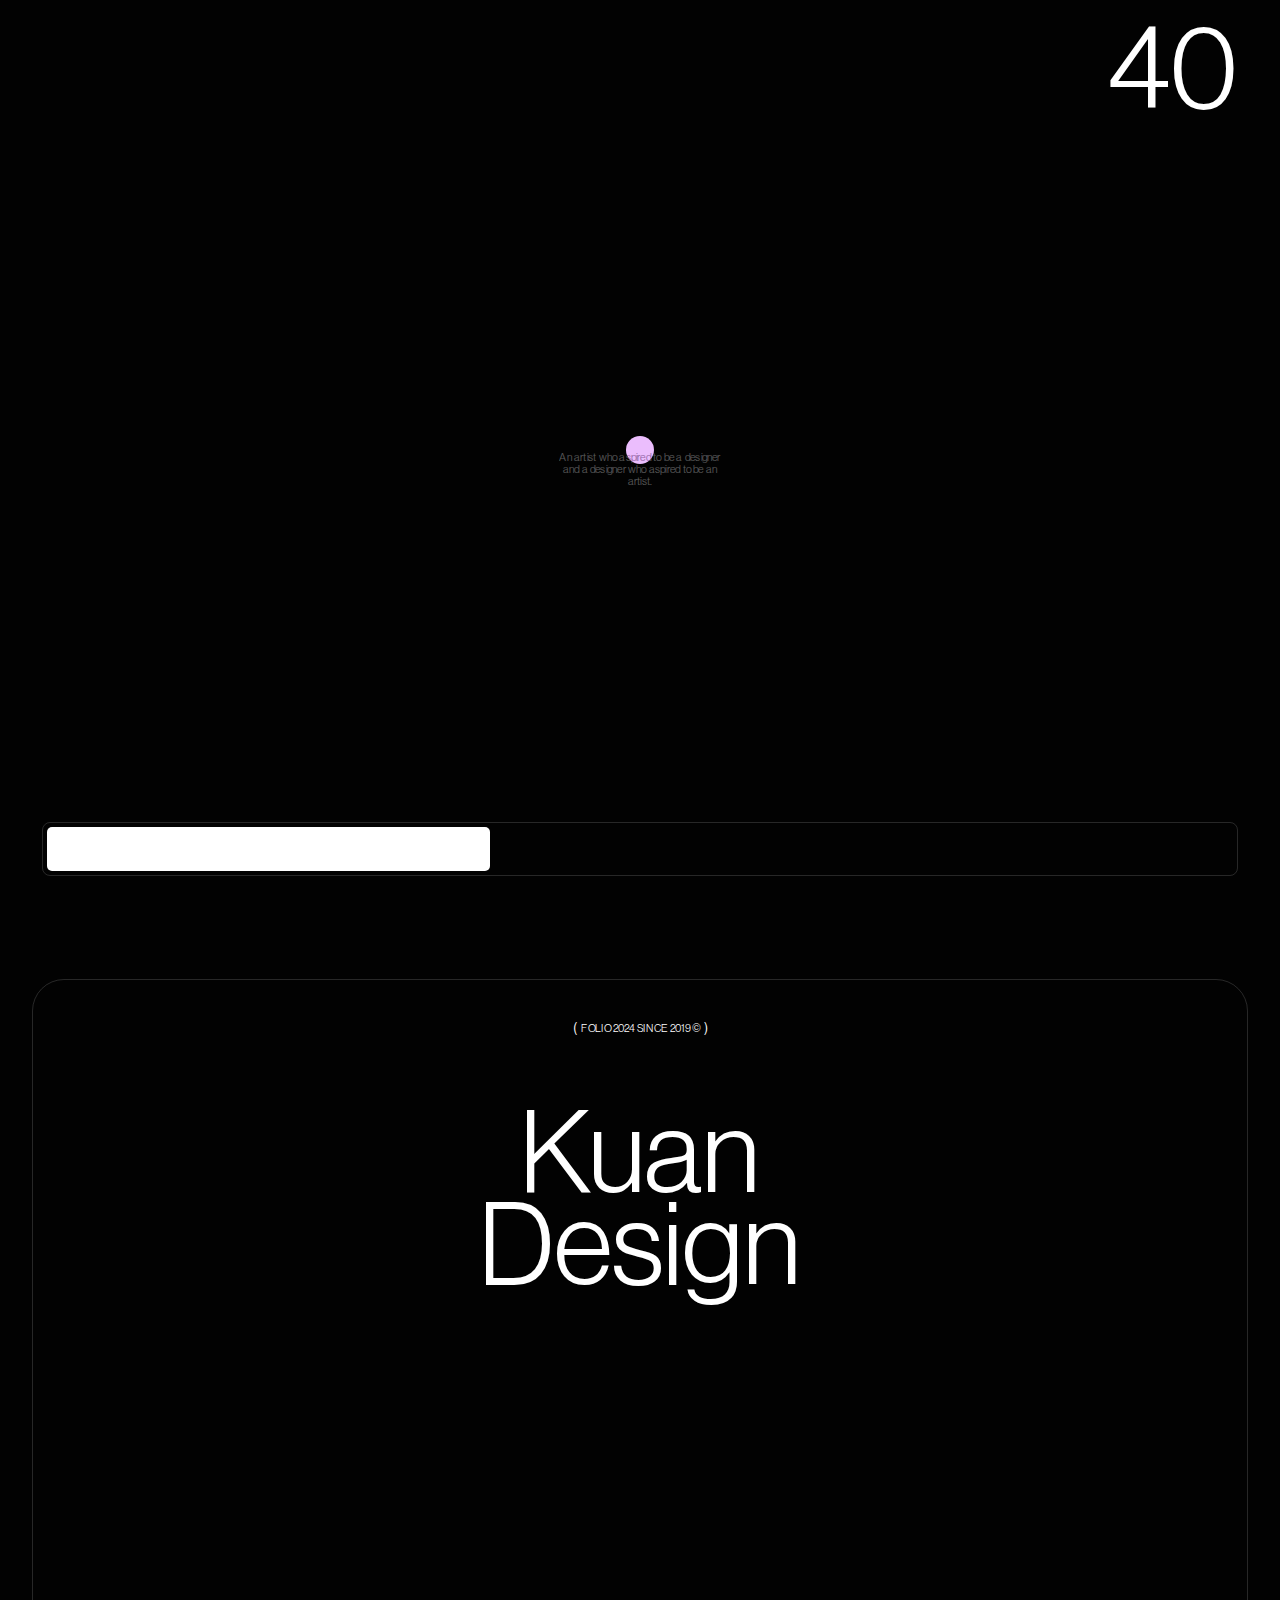
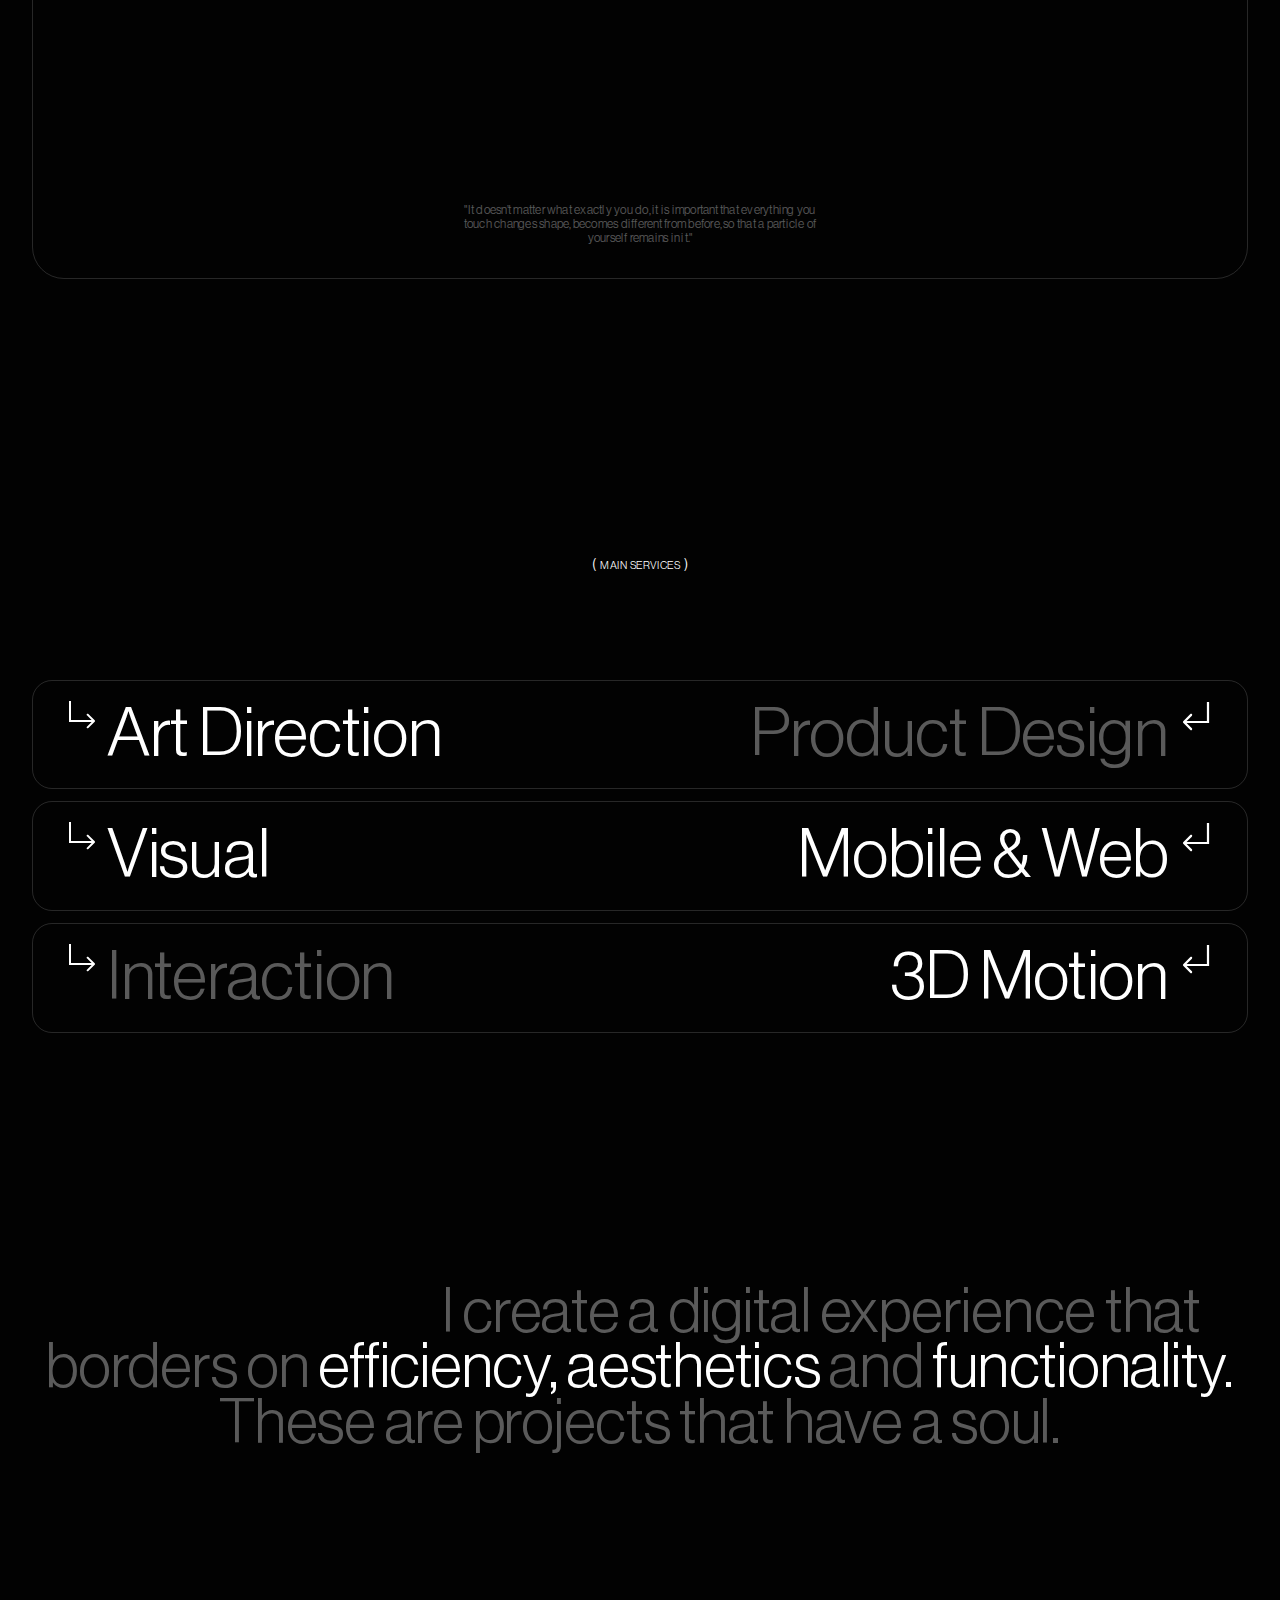
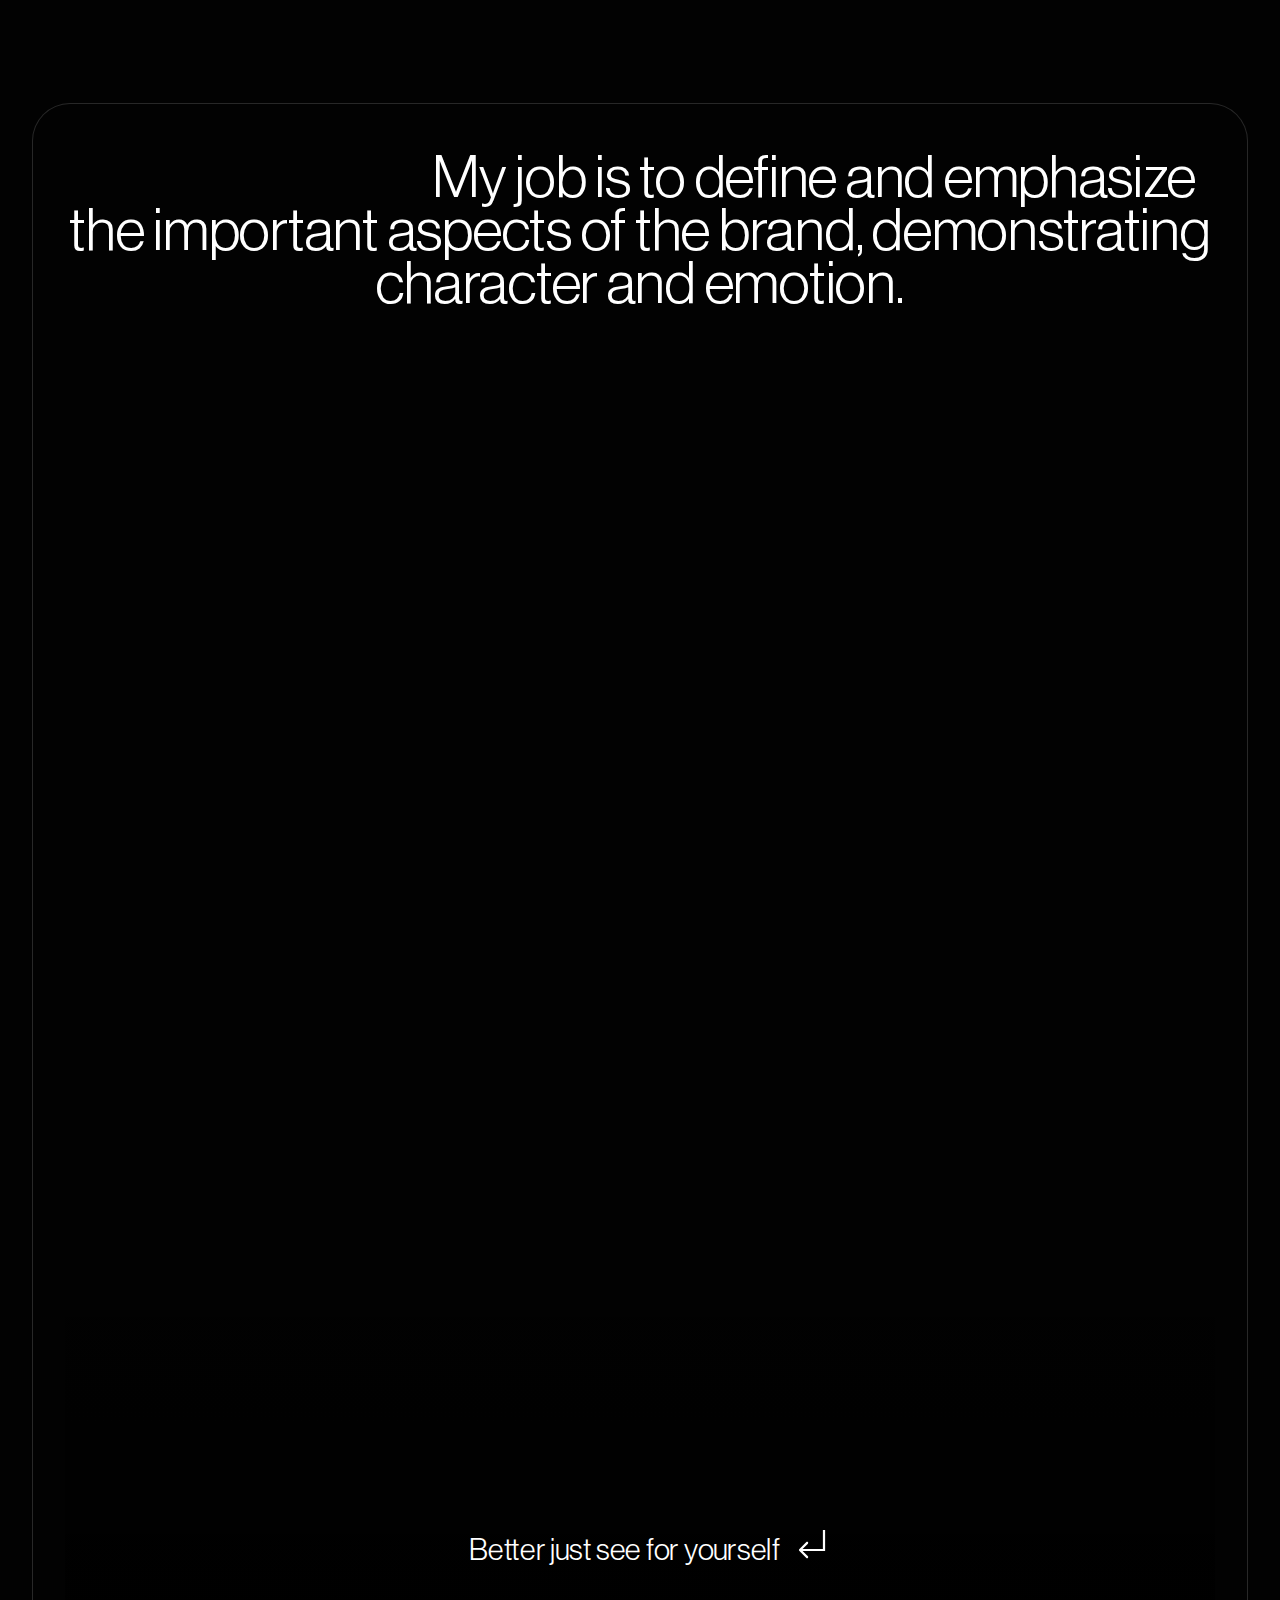
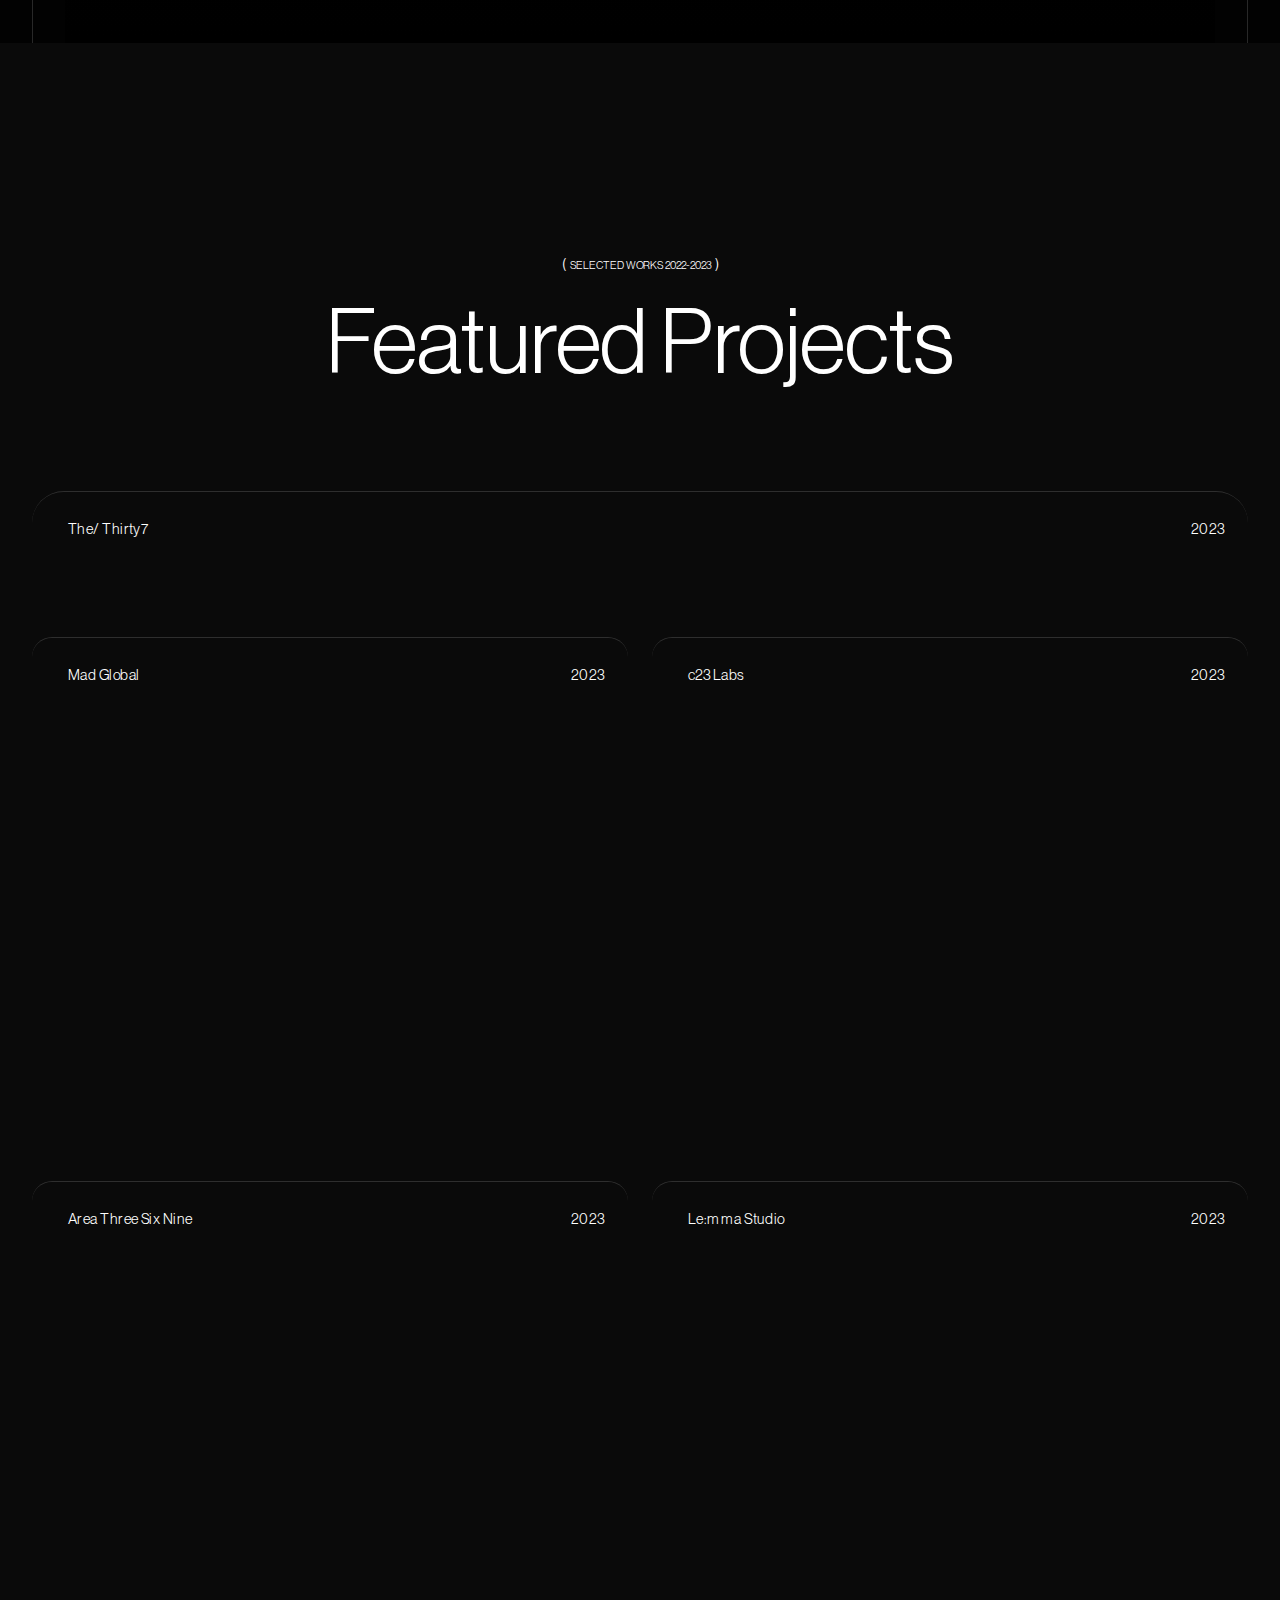
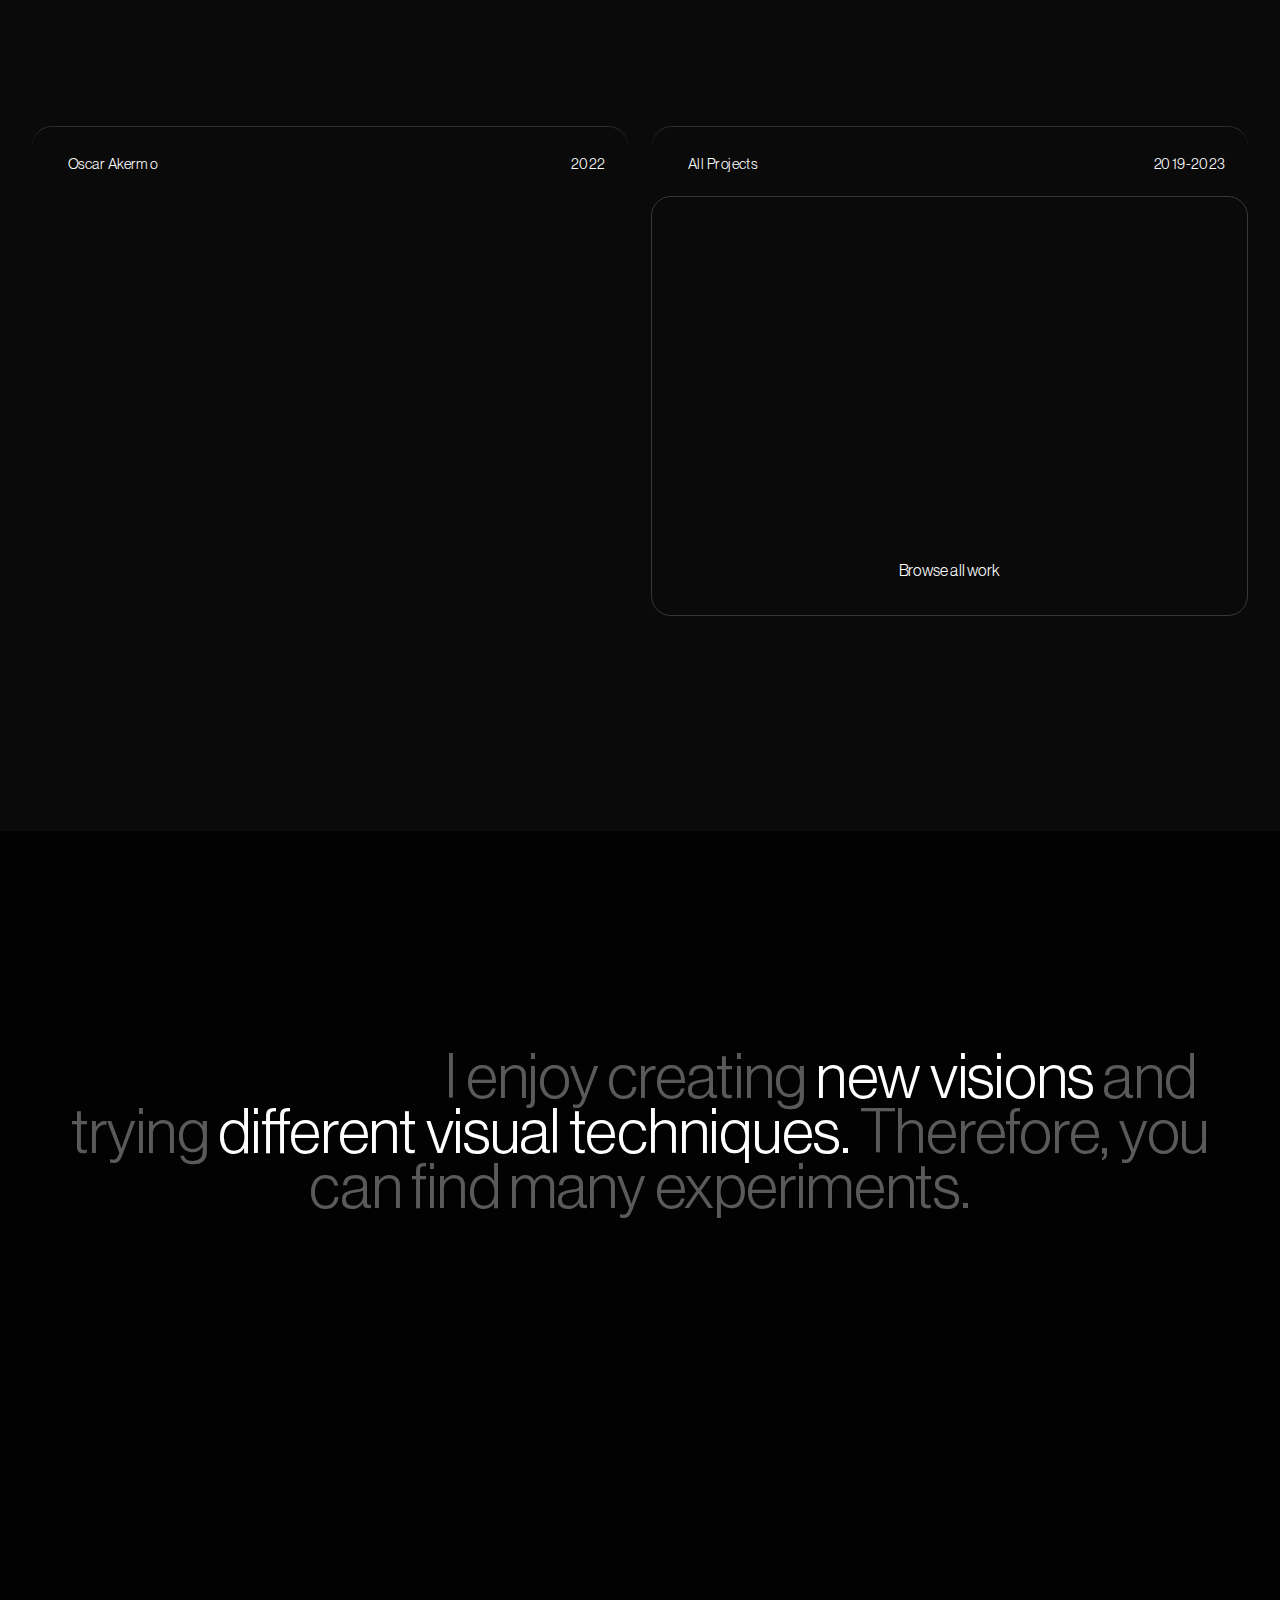
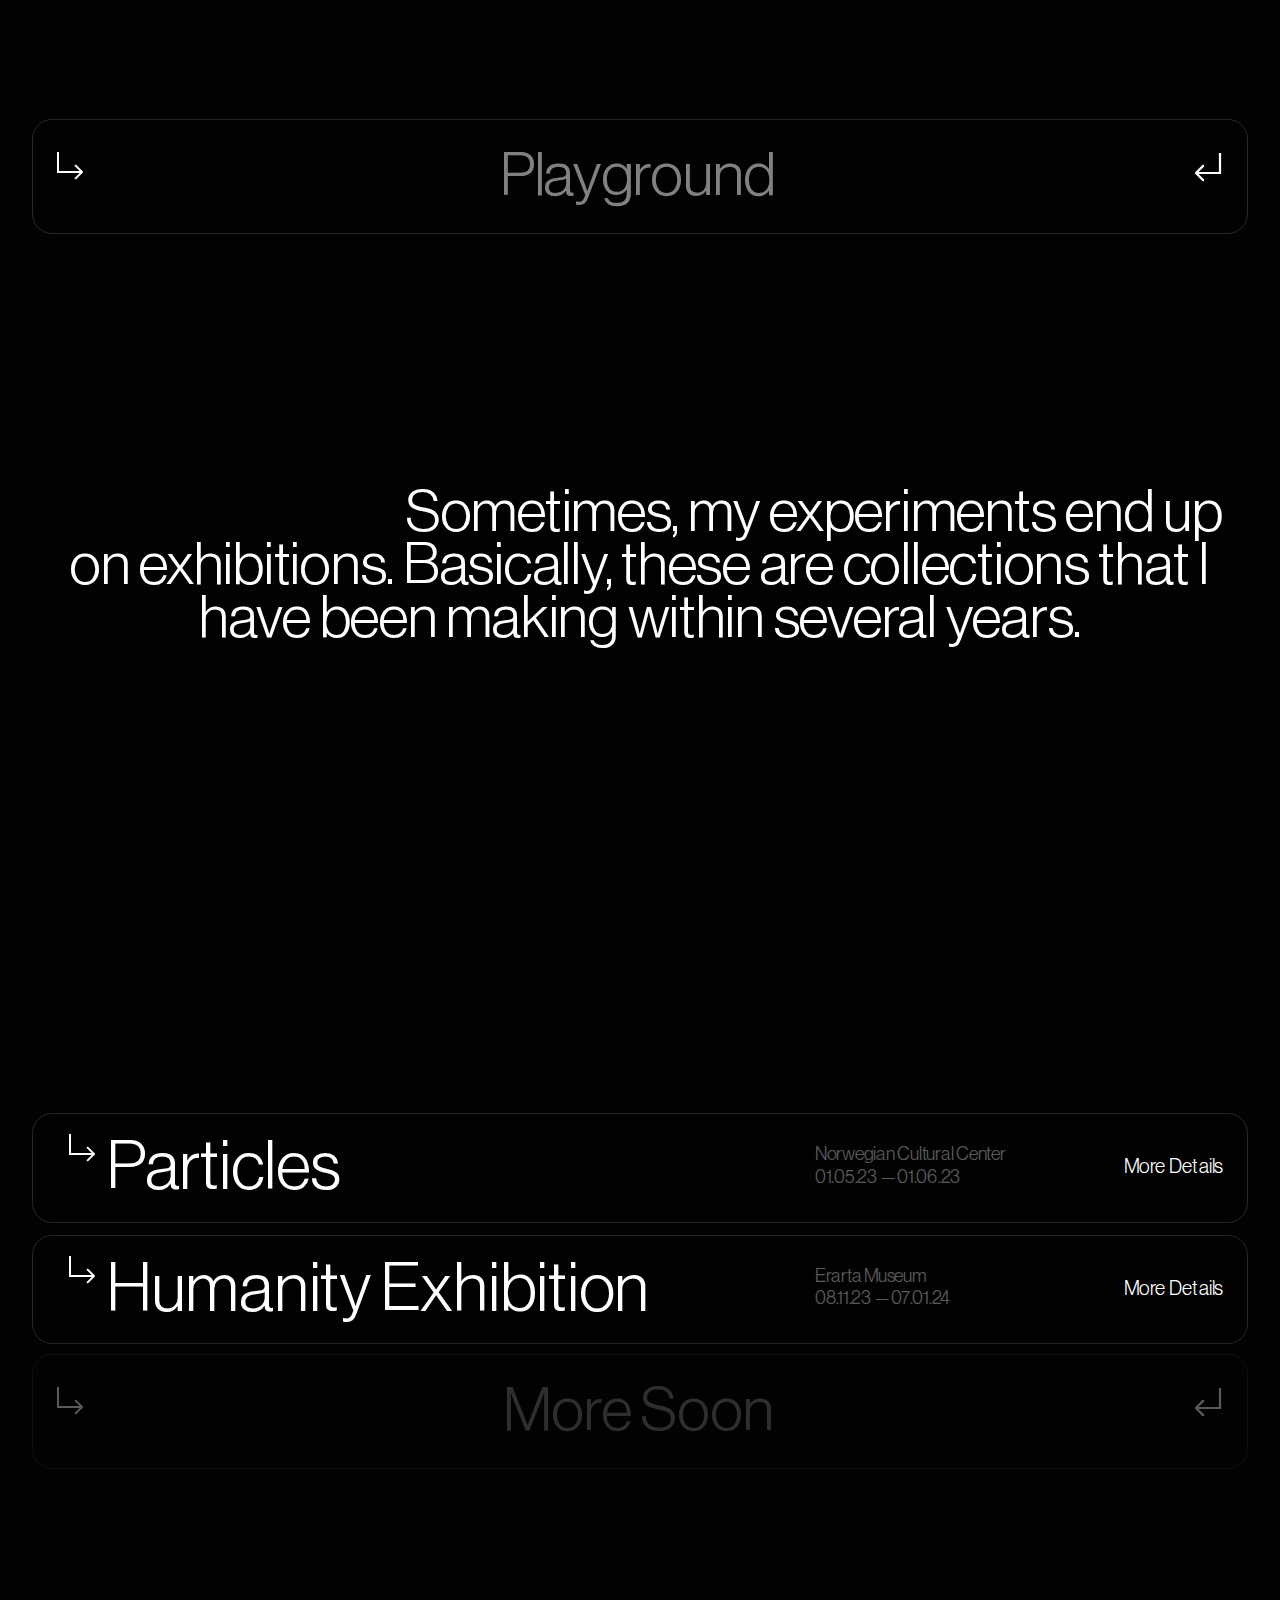
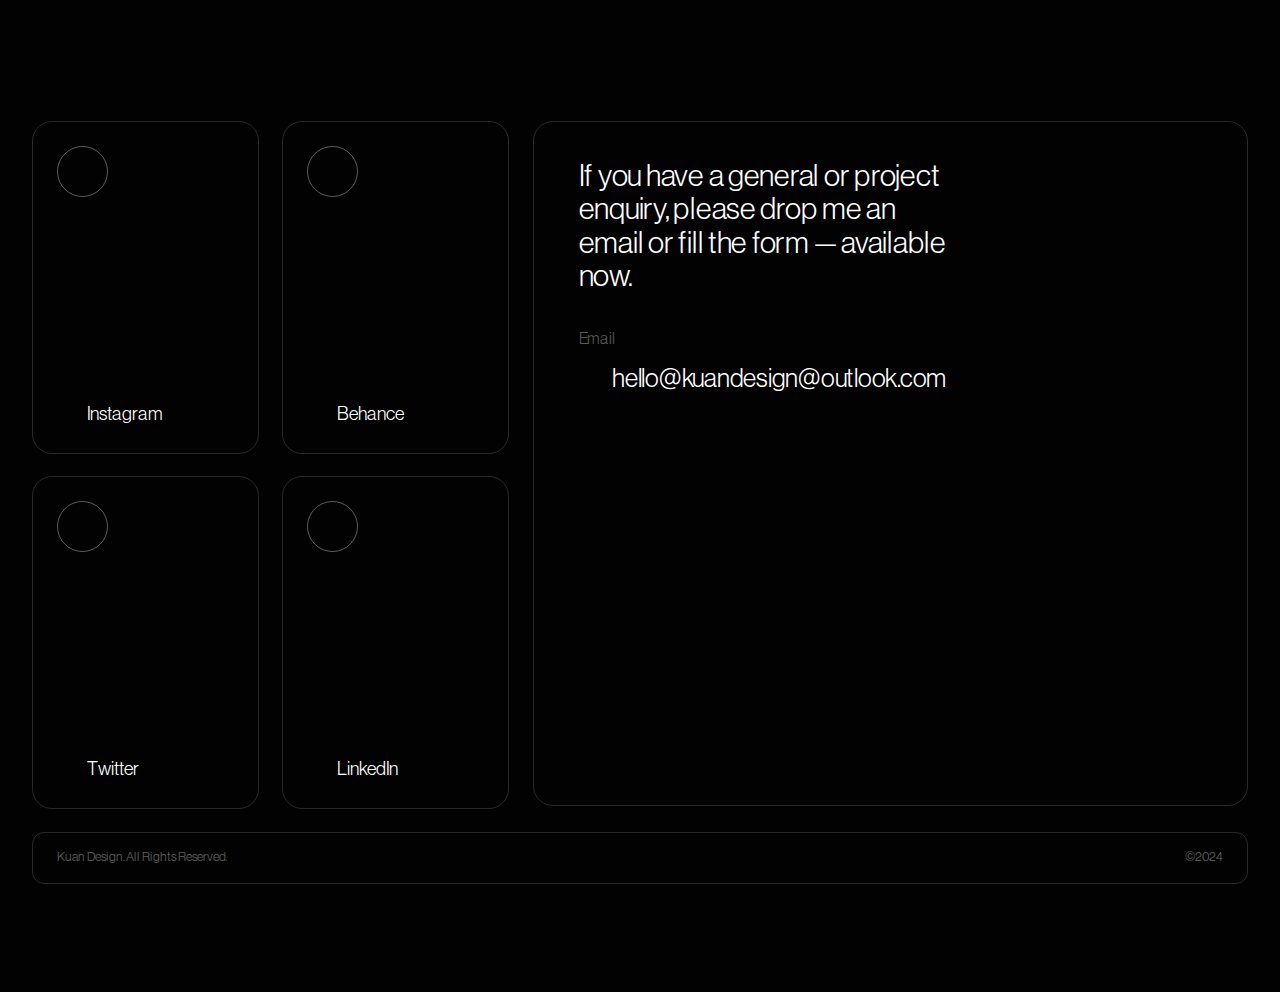
==== commit 4663fefc: "Update index.html" ====
--- a/index.html
+++ b/index.html
@@ -73,10 +73,6 @@
     /* webkit浏览器 */
     -khtml-user-select: none;
 }
- 
-————————————————
-版权声明：本文为CSDN博主「H-」的原创文章，遵循CC 4.0 BY-SA版权协议，转载请附上原文出处链接及本声明。
-原文链接：https://blog.csdn.net/ulmaps/article/details/132241039
 collection-item{background:#121212;}
 link-block-21{border: 1px #000000}
 border_big{background:#121212;border: 1px #000000;}
